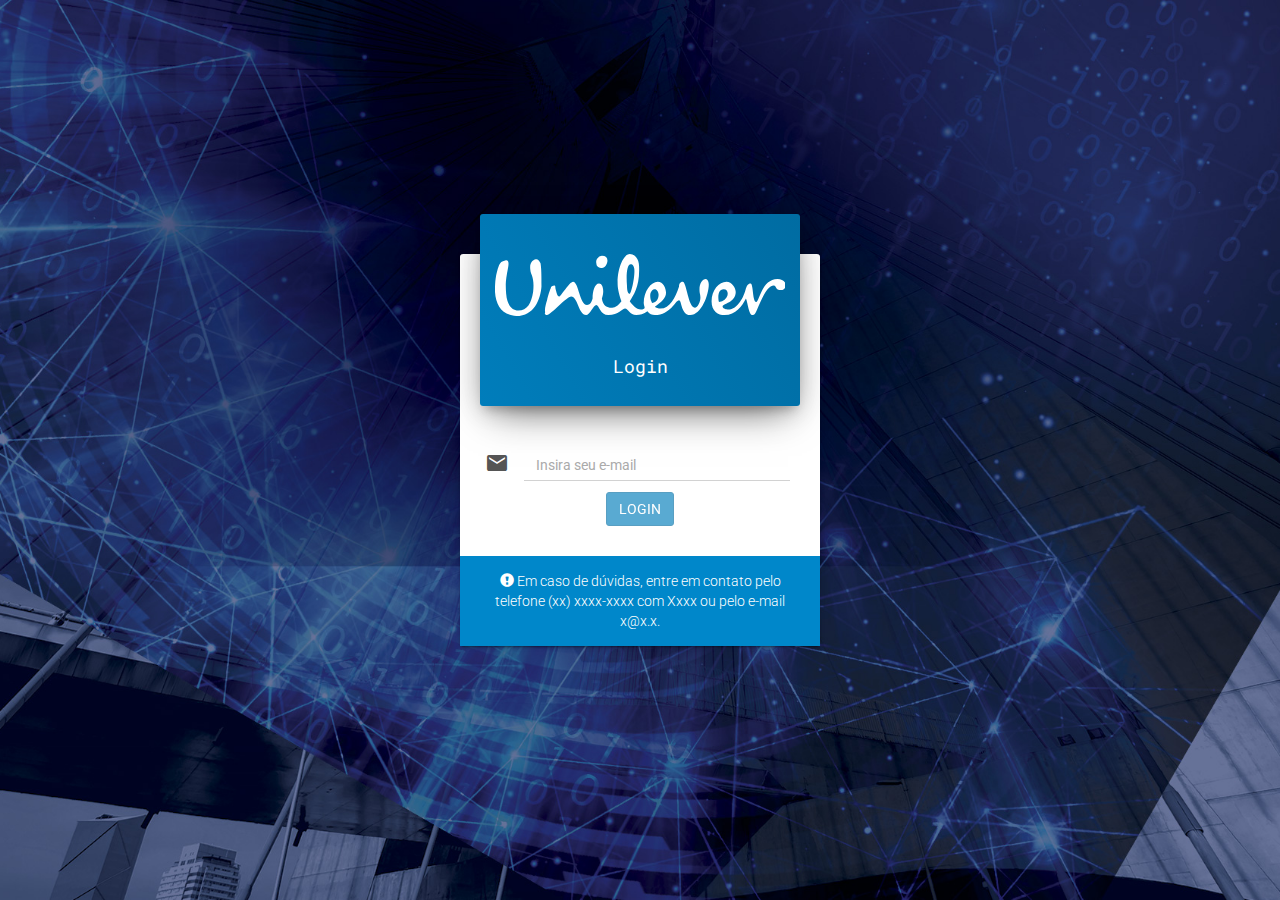
==== index.html @ e40b3cde "Upload" ====
<!doctype html> <html ng-app="marcelinhaApp"> <head> <meta charset="utf-8"> <title ng-bind="appTitle"></title> <meta name="description" content=""> <meta name="viewport" content="width=device-width,initial-scale=1,shrink-to-fit=no"> <link rel="apple-touch-icon" sizes="180x180" href="/apple-touch-icon.png"> <link rel="icon" type="image/png" sizes="32x32" href="/favicon-32x32.png"> <link rel="icon" type="image/png" sizes="16x16" href="/favicon-16x16.png"> <link rel="manifest" href="/site.webmanifest"> <link rel="mask-icon" href="/safari-pinned-tab.svg" color="#5bbad5"> <meta name="msapplication-TileColor" content="#ffc40d"> <meta name="theme-color" content="#ffffff"> <link rel="stylesheet" href="styles/vendor.151a0907.css"> <link rel="stylesheet" href="styles/main.f971f18b.css"> </head> <body> <!--[if lte IE 8]>
      <p class="browsehappy">You are using an <strong>outdated</strong> browser. Please <a href="http://browsehappy.com/">upgrade your browser</a> to improve your experience.</p>
    <![endif]--> <ui-view></ui-view> <!-- Google Analytics: change UA-XXXXX-X to be your site's ID --> <script>!function (A, n, g, u, l, a, r) {
      A.GoogleAnalyticsObject = l, A[l] = A[l] || function () {
        (A[l].q = A[l].q || []).push(arguments)
      }, A[l].l = +new Date, a = n.createElement(g),
        r = n.getElementsByTagName(g)[0], a.src = u, r.parentNode.insertBefore(a, r)
    }(window, document, 'script', 'https://www.google-analytics.com/analytics.js', 'ga');

    ga('create', 'UA-XXXXX-X');
    ga('send', 'pageview');</script> <script src="scripts/vendor.8c50f8a7.js"></script> <script src="scripts/scripts.a638d2bc.js"></script> <!-- <script>
    if (location.hostname === "localhost" || location.hostname === "127.0.0.1") {
      alert('asdasd')
      document.write('<script src="https://' + (location.host || 'localhost').split(':')[0] + ':9000/livereload.js"></' + 'script>')
    }
  
  </script> --> </body> </html>
---- styles/vendor.151a0907.css ----
.sk-double-bounce,.sk-rotating-plane{width:40px;height:40px;margin:40px auto}@font-face{font-family:'Glyphicons Halflings';src:url(../fonts/glyphicons-halflings-regular.eot);src:url(../fonts/glyphicons-halflings-regular.eot?#iefix) format('embedded-opentype'),url(../fonts/glyphicons-halflings-regular.woff2) format('woff2'),url(../fonts/glyphicons-halflings-regular.woff) format('woff'),url(../fonts/glyphicons-halflings-regular.ttf) format('truetype'),url(../fonts/glyphicons-halflings-regular.svg#glyphicons_halflingsregular) format('svg')}.glyphicon{position:relative;top:1px;display:inline-block;font-family:'Glyphicons Halflings';font-style:normal;font-weight:400;line-height:1;-webkit-font-smoothing:antialiased;-moz-osx-font-smoothing:grayscale}.glyphicon-asterisk:before{content:"\002a"}.glyphicon-plus:before{content:"\002b"}.glyphicon-eur:before,.glyphicon-euro:before{content:"\20ac"}.glyphicon-minus:before{content:"\2212"}.glyphicon-cloud:before{content:"\2601"}.glyphicon-envelope:before{content:"\2709"}.glyphicon-pencil:before{content:"\270f"}.glyphicon-glass:before{content:"\e001"}.glyphicon-music:before{content:"\e002"}.glyphicon-search:before{content:"\e003"}.glyphicon-heart:before{content:"\e005"}.glyphicon-star:before{content:"\e006"}.glyphicon-star-empty:before{content:"\e007"}.glyphicon-user:before{content:"\e008"}.glyphicon-film:before{content:"\e009"}.glyphicon-th-large:before{content:"\e010"}.glyphicon-th:before{content:"\e011"}.glyphicon-th-list:before{content:"\e012"}.glyphicon-ok:before{content:"\e013"}.glyphicon-remove:before{content:"\e014"}.glyphicon-zoom-in:before{content:"\e015"}.glyphicon-zoom-out:before{content:"\e016"}.glyphicon-off:before{content:"\e017"}.glyphicon-signal:before{content:"\e018"}.glyphicon-cog:before{content:"\e019"}.glyphicon-trash:before{content:"\e020"}.glyphicon-home:before{content:"\e021"}.glyphicon-file:before{content:"\e022"}.glyphicon-time:before{content:"\e023"}.glyphicon-road:before{content:"\e024"}.glyphicon-download-alt:before{content:"\e025"}.glyphicon-download:before{content:"\e026"}.glyphicon-upload:before{content:"\e027"}.glyphicon-inbox:before{content:"\e028"}.glyphicon-play-circle:before{content:"\e029"}.glyphicon-repeat:before{content:"\e030"}.glyphicon-refresh:before{content:"\e031"}.glyphicon-list-alt:before{content:"\e032"}.glyphicon-lock:before{content:"\e033"}.glyphicon-flag:before{content:"\e034"}.glyphicon-headphones:before{content:"\e035"}.glyphicon-volume-off:before{content:"\e036"}.glyphicon-volume-down:before{content:"\e037"}.glyphicon-volume-up:before{content:"\e038"}.glyphicon-qrcode:before{content:"\e039"}.glyphicon-barcode:before{content:"\e040"}.glyphicon-tag:before{content:"\e041"}.glyphicon-tags:before{content:"\e042"}.glyphicon-book:before{content:"\e043"}.glyphicon-bookmark:before{content:"\e044"}.glyphicon-print:before{content:"\e045"}.glyphicon-camera:before{content:"\e046"}.glyphicon-font:before{content:"\e047"}.glyphicon-bold:before{content:"\e048"}.glyphicon-italic:before{content:"\e049"}.glyphicon-text-height:before{content:"\e050"}.glyphicon-text-width:before{content:"\e051"}.glyphicon-align-left:before{content:"\e052"}.glyphicon-align-center:before{content:"\e053"}.glyphicon-align-right:before{content:"\e054"}.glyphicon-align-justify:before{content:"\e055"}.glyphicon-list:before{content:"\e056"}.glyphicon-indent-left:before{content:"\e057"}.glyphicon-indent-right:before{content:"\e058"}.glyphicon-facetime-video:before{content:"\e059"}.glyphicon-picture:before{content:"\e060"}.glyphicon-map-marker:before{content:"\e062"}.glyphicon-adjust:before{content:"\e063"}.glyphicon-tint:before{content:"\e064"}.glyphicon-edit:before{content:"\e065"}.glyphicon-share:before{content:"\e066"}.glyphicon-check:before{content:"\e067"}.glyphicon-move:before{content:"\e068"}.glyphicon-step-backward:before{content:"\e069"}.glyphicon-fast-backward:before{content:"\e070"}.glyphicon-backward:before{content:"\e071"}.glyphicon-play:before{content:"\e072"}.glyphicon-pause:before{content:"\e073"}.glyphicon-stop:before{content:"\e074"}.glyphicon-forward:before{content:"\e075"}.glyphicon-fast-forward:before{content:"\e076"}.glyphicon-step-forward:before{content:"\e077"}.glyphicon-eject:before{content:"\e078"}.glyphicon-chevron-left:before{content:"\e079"}.glyphicon-chevron-right:before{content:"\e080"}.glyphicon-plus-sign:before{content:"\e081"}.glyphicon-minus-sign:before{content:"\e082"}.glyphicon-remove-sign:before{content:"\e083"}.glyphicon-ok-sign:before{content:"\e084"}.glyphicon-question-sign:before{content:"\e085"}.glyphicon-info-sign:before{content:"\e086"}.glyphicon-screenshot:before{content:"\e087"}.glyphicon-remove-circle:before{content:"\e088"}.glyphicon-ok-circle:before{content:"\e089"}.glyphicon-ban-circle:before{content:"\e090"}.glyphicon-arrow-left:before{content:"\e091"}.glyphicon-arrow-right:before{content:"\e092"}.glyphicon-arrow-up:before{content:"\e093"}.glyphicon-arrow-down:before{content:"\e094"}.glyphicon-share-alt:before{content:"\e095"}.glyphicon-resize-full:before{content:"\e096"}.glyphicon-resize-small:before{content:"\e097"}.glyphicon-exclamation-sign:before{content:"\e101"}.glyphicon-gift:before{content:"\e102"}.glyphicon-leaf:before{content:"\e103"}.glyphicon-fire:before{content:"\e104"}.glyphicon-eye-open:before{content:"\e105"}.glyphicon-eye-close:before{content:"\e106"}.glyphicon-warning-sign:before{content:"\e107"}.glyphicon-plane:before{content:"\e108"}.glyphicon-calendar:before{content:"\e109"}.glyphicon-random:before{content:"\e110"}.glyphicon-comment:before{content:"\e111"}.glyphicon-magnet:before{content:"\e112"}.glyphicon-chevron-up:before{content:"\e113"}.glyphicon-chevron-down:before{content:"\e114"}.glyphicon-retweet:before{content:"\e115"}.glyphicon-shopping-cart:before{content:"\e116"}.glyphicon-folder-close:before{content:"\e117"}.glyphicon-folder-open:before{content:"\e118"}.glyphicon-resize-vertical:before{content:"\e119"}.glyphicon-resize-horizontal:before{content:"\e120"}.glyphicon-hdd:before{content:"\e121"}.glyphicon-bullhorn:before{content:"\e122"}.glyphicon-bell:before{content:"\e123"}.glyphicon-certificate:before{content:"\e124"}.glyphicon-thumbs-up:before{content:"\e125"}.glyphicon-thumbs-down:before{content:"\e126"}.glyphicon-hand-right:before{content:"\e127"}.glyphicon-hand-left:before{content:"\e128"}.glyphicon-hand-up:before{content:"\e129"}.glyphicon-hand-down:before{content:"\e130"}.glyphicon-circle-arrow-right:before{content:"\e131"}.glyphicon-circle-arrow-left:before{content:"\e132"}.glyphicon-circle-arrow-up:before{content:"\e133"}.glyphicon-circle-arrow-down:before{content:"\e134"}.glyphicon-globe:before{content:"\e135"}.glyphicon-wrench:before{content:"\e136"}.glyphicon-tasks:before{content:"\e137"}.glyphicon-filter:before{content:"\e138"}.glyphicon-briefcase:before{content:"\e139"}.glyphicon-fullscreen:before{content:"\e140"}.glyphicon-dashboard:before{content:"\e141"}.glyphicon-paperclip:before{content:"\e142"}.glyphicon-heart-empty:before{content:"\e143"}.glyphicon-link:before{content:"\e144"}.glyphicon-phone:before{content:"\e145"}.glyphicon-pushpin:before{content:"\e146"}.glyphicon-usd:before{content:"\e148"}.glyphicon-gbp:before{content:"\e149"}.glyphicon-sort:before{content:"\e150"}.glyphicon-sort-by-alphabet:before{content:"\e151"}.glyphicon-sort-by-alphabet-alt:before{content:"\e152"}.glyphicon-sort-by-order:before{content:"\e153"}.glyphicon-sort-by-order-alt:before{content:"\e154"}.glyphicon-sort-by-attributes:before{content:"\e155"}.glyphicon-sort-by-attributes-alt:before{content:"\e156"}.glyphicon-unchecked:before{content:"\e157"}.glyphicon-expand:before{content:"\e158"}.glyphicon-collapse-down:before{content:"\e159"}.glyphicon-collapse-up:before{content:"\e160"}.glyphicon-log-in:before{content:"\e161"}.glyphicon-flash:before{content:"\e162"}.glyphicon-log-out:before{content:"\e163"}.glyphicon-new-window:before{content:"\e164"}.glyphicon-record:before{content:"\e165"}.glyphicon-save:before{content:"\e166"}.glyphicon-open:before{content:"\e167"}.glyphicon-saved:before{content:"\e168"}.glyphicon-import:before{content:"\e169"}.glyphicon-export:before{content:"\e170"}.glyphicon-send:before{content:"\e171"}.glyphicon-floppy-disk:before{content:"\e172"}.glyphicon-floppy-saved:before{content:"\e173"}.glyphicon-floppy-remove:before{content:"\e174"}.glyphicon-floppy-save:before{content:"\e175"}.glyphicon-floppy-open:before{content:"\e176"}.glyphicon-credit-card:before{content:"\e177"}.glyphicon-transfer:before{content:"\e178"}.glyphicon-cutlery:before{content:"\e179"}.glyphicon-header:before{content:"\e180"}.glyphicon-compressed:before{content:"\e181"}.glyphicon-earphone:before{content:"\e182"}.glyphicon-phone-alt:before{content:"\e183"}.glyphicon-tower:before{content:"\e184"}.glyphicon-stats:before{content:"\e185"}.glyphicon-sd-video:before{content:"\e186"}.glyphicon-hd-video:before{content:"\e187"}.glyphicon-subtitles:before{content:"\e188"}.glyphicon-sound-stereo:before{content:"\e189"}.glyphicon-sound-dolby:before{content:"\e190"}.glyphicon-sound-5-1:before{content:"\e191"}.glyphicon-sound-6-1:before{content:"\e192"}.glyphicon-sound-7-1:before{content:"\e193"}.glyphicon-copyright-mark:before{content:"\e194"}.glyphicon-registration-mark:before{content:"\e195"}.glyphicon-cloud-download:before{content:"\e197"}.glyphicon-cloud-upload:before{content:"\e198"}.glyphicon-tree-conifer:before{content:"\e199"}.glyphicon-tree-deciduous:before{content:"\e200"}.glyphicon-cd:before{content:"\e201"}.glyphicon-save-file:before{content:"\e202"}.glyphicon-open-file:before{content:"\e203"}.glyphicon-level-up:before{content:"\e204"}.glyphicon-copy:before{content:"\e205"}.glyphicon-paste:before{content:"\e206"}.glyphicon-alert:before{content:"\e209"}.glyphicon-equalizer:before{content:"\e210"}.glyphicon-king:before{content:"\e211"}.glyphicon-queen:before{content:"\e212"}.glyphicon-pawn:before{content:"\e213"}.glyphicon-bishop:before{content:"\e214"}.glyphicon-knight:before{content:"\e215"}.glyphicon-baby-formula:before{content:"\e216"}.glyphicon-tent:before{content:"\26fa"}.glyphicon-blackboard:before{content:"\e218"}.glyphicon-bed:before{content:"\e219"}.glyphicon-apple:before{content:"\f8ff"}.glyphicon-erase:before{content:"\e221"}.glyphicon-hourglass:before{content:"\231b"}.glyphicon-lamp:before{content:"\e223"}.glyphicon-duplicate:before{content:"\e224"}.glyphicon-piggy-bank:before{content:"\e225"}.glyphicon-scissors:before{content:"\e226"}.glyphicon-bitcoin:before,.glyphicon-btc:before,.glyphicon-xbt:before{content:"\e227"}.glyphicon-jpy:before,.glyphicon-yen:before{content:"\00a5"}.glyphicon-rub:before,.glyphicon-ruble:before{content:"\20bd"}.glyphicon-scale:before{content:"\e230"}.glyphicon-ice-lolly:before{content:"\e231"}.glyphicon-ice-lolly-tasted:before{content:"\e232"}.glyphicon-education:before{content:"\e233"}.glyphicon-option-horizontal:before{content:"\e234"}.glyphicon-option-vertical:before{content:"\e235"}.glyphicon-menu-hamburger:before{content:"\e236"}.glyphicon-modal-window:before{content:"\e237"}.glyphicon-oil:before{content:"\e238"}.glyphicon-grain:before{content:"\e239"}.glyphicon-sunglasses:before{content:"\e240"}.glyphicon-text-size:before{content:"\e241"}.glyphicon-text-color:before{content:"\e242"}.glyphicon-text-background:before{content:"\e243"}.glyphicon-object-align-top:before{content:"\e244"}.glyphicon-object-align-bottom:before{content:"\e245"}.glyphicon-object-align-horizontal:before{content:"\e246"}.glyphicon-object-align-left:before{content:"\e247"}.glyphicon-object-align-vertical:before{content:"\e248"}.glyphicon-object-align-right:before{content:"\e249"}.glyphicon-triangle-right:before{content:"\e250"}.glyphicon-triangle-left:before{content:"\e251"}.glyphicon-triangle-bottom:before{content:"\e252"}.glyphicon-triangle-top:before{content:"\e253"}.glyphicon-console:before{content:"\e254"}.glyphicon-superscript:before{content:"\e255"}.glyphicon-subscript:before{content:"\e256"}.glyphicon-menu-left:before{content:"\e257"}.glyphicon-menu-right:before{content:"\e258"}.glyphicon-menu-down:before{content:"\e259"}.glyphicon-menu-up:before{content:"\e260"}.sk-rotating-plane{background-color:#333;-webkit-animation:sk-rotatePlane 1.2s infinite ease-in-out;animation:sk-rotatePlane 1.2s infinite ease-in-out}@-webkit-keyframes sk-rotatePlane{0%{-webkit-transform:perspective(120px) rotateX(0) rotateY(0);transform:perspective(120px) rotateX(0) rotateY(0)}50%{-webkit-transform:perspective(120px) rotateX(-180.1deg) rotateY(0);transform:perspective(120px) rotateX(-180.1deg) rotateY(0)}100%{-webkit-transform:perspective(120px) rotateX(-180deg) rotateY(-179.9deg);transform:perspective(120px) rotateX(-180deg) rotateY(-179.9deg)}}@keyframes sk-rotatePlane{0%{-webkit-transform:perspective(120px) rotateX(0) rotateY(0);transform:perspective(120px) rotateX(0) rotateY(0)}50%{-webkit-transform:perspective(120px) rotateX(-180.1deg) rotateY(0);transform:perspective(120px) rotateX(-180.1deg) rotateY(0)}100%{-webkit-transform:perspective(120px) rotateX(-180deg) rotateY(-179.9deg);transform:perspective(120px) rotateX(-180deg) rotateY(-179.9deg)}}.sk-double-bounce{position:relative}.sk-double-bounce .sk-child{width:100%;height:100%;border-radius:50%;background-color:#333;opacity:.6;position:absolute;top:0;left:0;-webkit-animation:sk-doubleBounce 2s infinite ease-in-out;animation:sk-doubleBounce 2s infinite ease-in-out}.sk-chasing-dots .sk-child,.sk-spinner-pulse,.sk-three-bounce .sk-child{background-color:#333;border-radius:100%}.sk-double-bounce .sk-double-bounce2{-webkit-animation-delay:-1s;animation-delay:-1s}@-webkit-keyframes sk-doubleBounce{0%,100%{-webkit-transform:scale(0);transform:scale(0)}50%{-webkit-transform:scale(1);transform:scale(1)}}@keyframes sk-doubleBounce{0%,100%{-webkit-transform:scale(0);transform:scale(0)}50%{-webkit-transform:scale(1);transform:scale(1)}}.sk-wave{margin:40px auto;width:50px;height:40px;text-align:center;font-size:10px}.sk-wave .sk-rect{background-color:#333;height:100%;width:6px;display:inline-block;-webkit-animation:sk-waveStretchDelay 1.2s infinite ease-in-out;animation:sk-waveStretchDelay 1.2s infinite ease-in-out}.sk-wave .sk-rect1{-webkit-animation-delay:-1.2s;animation-delay:-1.2s}.sk-wave .sk-rect2{-webkit-animation-delay:-1.1s;animation-delay:-1.1s}.sk-wave .sk-rect3{-webkit-animation-delay:-1s;animation-delay:-1s}.sk-wave .sk-rect4{-webkit-animation-delay:-.9s;animation-delay:-.9s}.sk-wave .sk-rect5{-webkit-animation-delay:-.8s;animation-delay:-.8s}@-webkit-keyframes sk-waveStretchDelay{0%,100%,40%{-webkit-transform:scaleY(.4);transform:scaleY(.4)}20%{-webkit-transform:scaleY(1);transform:scaleY(1)}}@keyframes sk-waveStretchDelay{0%,100%,40%{-webkit-transform:scaleY(.4);transform:scaleY(.4)}20%{-webkit-transform:scaleY(1);transform:scaleY(1)}}.sk-wandering-cubes{margin:40px auto;width:40px;height:40px;position:relative}.sk-wandering-cubes .sk-cube{background-color:#333;width:10px;height:10px;position:absolute;top:0;left:0;-webkit-animation:sk-wanderingCube 1.8s ease-in-out -1.8s infinite both;animation:sk-wanderingCube 1.8s ease-in-out -1.8s infinite both}.sk-chasing-dots,.sk-spinner-pulse{width:40px;height:40px;margin:40px auto}.sk-wandering-cubes .sk-cube2{-webkit-animation-delay:-.9s;animation-delay:-.9s}@-webkit-keyframes sk-wanderingCube{0%{-webkit-transform:rotate(0);transform:rotate(0)}25%{-webkit-transform:translateX(30px) rotate(-90deg) scale(.5);transform:translateX(30px) rotate(-90deg) scale(.5)}50%{-webkit-transform:translateX(30px) translateY(30px) rotate(-179deg);transform:translateX(30px) translateY(30px) rotate(-179deg)}50.1%{-webkit-transform:translateX(30px) translateY(30px) rotate(-180deg);transform:translateX(30px) translateY(30px) rotate(-180deg)}75%{-webkit-transform:translateX(0) translateY(30px) rotate(-270deg) scale(.5);transform:translateX(0) translateY(30px) rotate(-270deg) scale(.5)}100%{-webkit-transform:rotate(-360deg);transform:rotate(-360deg)}}@keyframes sk-wanderingCube{0%{-webkit-transform:rotate(0);transform:rotate(0)}25%{-webkit-transform:translateX(30px) rotate(-90deg) scale(.5);transform:translateX(30px) rotate(-90deg) scale(.5)}50%{-webkit-transform:translateX(30px) translateY(30px) rotate(-179deg);transform:translateX(30px) translateY(30px) rotate(-179deg)}50.1%{-webkit-transform:translateX(30px) translateY(30px) rotate(-180deg);transform:translateX(30px) translateY(30px) rotate(-180deg)}75%{-webkit-transform:translateX(0) translateY(30px) rotate(-270deg) scale(.5);transform:translateX(0) translateY(30px) rotate(-270deg) scale(.5)}100%{-webkit-transform:rotate(-360deg);transform:rotate(-360deg)}}.sk-spinner-pulse{-webkit-animation:sk-pulseScaleOut 1s infinite ease-in-out;animation:sk-pulseScaleOut 1s infinite ease-in-out}@-webkit-keyframes sk-pulseScaleOut{0%{-webkit-transform:scale(0);transform:scale(0)}100%{-webkit-transform:scale(1);transform:scale(1);opacity:0}}@keyframes sk-pulseScaleOut{0%{-webkit-transform:scale(0);transform:scale(0)}100%{-webkit-transform:scale(1);transform:scale(1);opacity:0}}.sk-chasing-dots{position:relative;text-align:center;-webkit-animation:sk-chasingDotsRotate 2s infinite linear;animation:sk-chasingDotsRotate 2s infinite linear}.sk-chasing-dots .sk-child{width:60%;height:60%;display:inline-block;position:absolute;top:0;-webkit-animation:sk-chasingDotsBounce 2s infinite ease-in-out;animation:sk-chasingDotsBounce 2s infinite ease-in-out}.sk-chasing-dots .sk-dot2{top:auto;bottom:0;-webkit-animation-delay:-1s;animation-delay:-1s}@-webkit-keyframes sk-chasingDotsRotate{100%{-webkit-transform:rotate(360deg);transform:rotate(360deg)}}@keyframes sk-chasingDotsRotate{100%{-webkit-transform:rotate(360deg);transform:rotate(360deg)}}@-webkit-keyframes sk-chasingDotsBounce{0%,100%{-webkit-transform:scale(0);transform:scale(0)}50%{-webkit-transform:scale(1);transform:scale(1)}}@keyframes sk-chasingDotsBounce{0%,100%{-webkit-transform:scale(0);transform:scale(0)}50%{-webkit-transform:scale(1);transform:scale(1)}}.sk-three-bounce{margin:40px auto;width:80px;text-align:center}.sk-three-bounce .sk-child{width:20px;height:20px;display:inline-block;-webkit-animation:sk-three-bounce 1.4s ease-in-out 0s infinite both;animation:sk-three-bounce 1.4s ease-in-out 0s infinite both}.sk-circle .sk-child:before,.sk-fading-circle .sk-circle:before{display:block;border-radius:100%;content:'';background-color:#333}.sk-three-bounce .sk-bounce1{-webkit-animation-delay:-.32s;animation-delay:-.32s}.sk-three-bounce .sk-bounce2{-webkit-animation-delay:-.16s;animation-delay:-.16s}@-webkit-keyframes sk-three-bounce{0%,100%,80%{-webkit-transform:scale(0);transform:scale(0)}40%{-webkit-transform:scale(1);transform:scale(1)}}@keyframes sk-three-bounce{0%,100%,80%{-webkit-transform:scale(0);transform:scale(0)}40%{-webkit-transform:scale(1);transform:scale(1)}}.sk-circle{margin:40px auto;width:40px;height:40px;position:relative}.sk-circle .sk-child{width:100%;height:100%;position:absolute;left:0;top:0}.sk-circle .sk-child:before{margin:0 auto;width:15%;height:15%;-webkit-animation:sk-circleBounceDelay 1.2s infinite ease-in-out both;animation:sk-circleBounceDelay 1.2s infinite ease-in-out both}.sk-circle .sk-circle2{-webkit-transform:rotate(30deg);-ms-transform:rotate(30deg);transform:rotate(30deg)}.sk-circle .sk-circle3{-webkit-transform:rotate(60deg);-ms-transform:rotate(60deg);transform:rotate(60deg)}.sk-circle .sk-circle4{-webkit-transform:rotate(90deg);-ms-transform:rotate(90deg);transform:rotate(90deg)}.sk-circle .sk-circle5{-webkit-transform:rotate(120deg);-ms-transform:rotate(120deg);transform:rotate(120deg)}.sk-circle .sk-circle6{-webkit-transform:rotate(150deg);-ms-transform:rotate(150deg);transform:rotate(150deg)}.sk-circle .sk-circle7{-webkit-transform:rotate(180deg);-ms-transform:rotate(180deg);transform:rotate(180deg)}.sk-circle .sk-circle8{-webkit-transform:rotate(210deg);-ms-transform:rotate(210deg);transform:rotate(210deg)}.sk-circle .sk-circle9{-webkit-transform:rotate(240deg);-ms-transform:rotate(240deg);transform:rotate(240deg)}.sk-circle .sk-circle10{-webkit-transform:rotate(270deg);-ms-transform:rotate(270deg);transform:rotate(270deg)}.sk-circle .sk-circle11{-webkit-transform:rotate(300deg);-ms-transform:rotate(300deg);transform:rotate(300deg)}.sk-circle .sk-circle12{-webkit-transform:rotate(330deg);-ms-transform:rotate(330deg);transform:rotate(330deg)}.sk-circle .sk-circle2:before{-webkit-animation-delay:-1.1s;animation-delay:-1.1s}.sk-circle .sk-circle3:before{-webkit-animation-delay:-1s;animation-delay:-1s}.sk-circle .sk-circle4:before{-webkit-animation-delay:-.9s;animation-delay:-.9s}.sk-circle .sk-circle5:before{-webkit-animation-delay:-.8s;animation-delay:-.8s}.sk-circle .sk-circle6:before{-webkit-animation-delay:-.7s;animation-delay:-.7s}.sk-circle .sk-circle7:before{-webkit-animation-delay:-.6s;animation-delay:-.6s}.sk-circle .sk-circle8:before{-webkit-animation-delay:-.5s;animation-delay:-.5s}.sk-circle .sk-circle9:before{-webkit-animation-delay:-.4s;animation-delay:-.4s}.sk-circle .sk-circle10:before{-webkit-animation-delay:-.3s;animation-delay:-.3s}.sk-circle .sk-circle11:before{-webkit-animation-delay:-.2s;animation-delay:-.2s}.sk-circle .sk-circle12:before{-webkit-animation-delay:-.1s;animation-delay:-.1s}@-webkit-keyframes sk-circleBounceDelay{0%,100%,80%{-webkit-transform:scale(0);transform:scale(0)}40%{-webkit-transform:scale(1);transform:scale(1)}}@keyframes sk-circleBounceDelay{0%,100%,80%{-webkit-transform:scale(0);transform:scale(0)}40%{-webkit-transform:scale(1);transform:scale(1)}}.sk-cube-grid{width:40px;height:40px;margin:40px auto}.sk-cube-grid .sk-cube{width:33.33%;height:33.33%;background-color:#333;float:left;-webkit-animation:sk-cubeGridScaleDelay 1.3s infinite ease-in-out;animation:sk-cubeGridScaleDelay 1.3s infinite ease-in-out}.sk-cube-grid .sk-cube1{-webkit-animation-delay:.2s;animation-delay:.2s}.sk-cube-grid .sk-cube2{-webkit-animation-delay:.3s;animation-delay:.3s}.sk-cube-grid .sk-cube3{-webkit-animation-delay:.4s;animation-delay:.4s}.sk-cube-grid .sk-cube4{-webkit-animation-delay:.1s;animation-delay:.1s}.sk-cube-grid .sk-cube5{-webkit-animation-delay:.2s;animation-delay:.2s}.sk-cube-grid .sk-cube6{-webkit-animation-delay:.3s;animation-delay:.3s}.sk-cube-grid .sk-cube7{-webkit-animation-delay:0ms;animation-delay:0ms}.sk-cube-grid .sk-cube8{-webkit-animation-delay:.1s;animation-delay:.1s}.sk-cube-grid .sk-cube9{-webkit-animation-delay:.2s;animation-delay:.2s}@-webkit-keyframes sk-cubeGridScaleDelay{0%,100%,70%{-webkit-transform:scale3D(1,1,1);transform:scale3D(1,1,1)}35%{-webkit-transform:scale3D(0,0,1);transform:scale3D(0,0,1)}}@keyframes sk-cubeGridScaleDelay{0%,100%,70%{-webkit-transform:scale3D(1,1,1);transform:scale3D(1,1,1)}35%{-webkit-transform:scale3D(0,0,1);transform:scale3D(0,0,1)}}.sk-fading-circle{margin:40px auto;width:40px;height:40px;position:relative}.sk-fading-circle .sk-circle{width:100%;height:100%;position:absolute;left:0;top:0}.sk-fading-circle .sk-circle:before{margin:0 auto;width:15%;height:15%;-webkit-animation:sk-circleFadeDelay 1.2s infinite ease-in-out both;animation:sk-circleFadeDelay 1.2s infinite ease-in-out both}.sk-fading-circle .sk-circle2{-webkit-transform:rotate(30deg);-ms-transform:rotate(30deg);transform:rotate(30deg)}.sk-fading-circle .sk-circle3{-webkit-transform:rotate(60deg);-ms-transform:rotate(60deg);transform:rotate(60deg)}.sk-fading-circle .sk-circle4{-webkit-transform:rotate(90deg);-ms-transform:rotate(90deg);transform:rotate(90deg)}.sk-fading-circle .sk-circle5{-webkit-transform:rotate(120deg);-ms-transform:rotate(120deg);transform:rotate(120deg)}.sk-fading-circle .sk-circle6{-webkit-transform:rotate(150deg);-ms-transform:rotate(150deg);transform:rotate(150deg)}.sk-fading-circle .sk-circle7{-webkit-transform:rotate(180deg);-ms-transform:rotate(180deg);transform:rotate(180deg)}.sk-fading-circle .sk-circle8{-webkit-transform:rotate(210deg);-ms-transform:rotate(210deg);transform:rotate(210deg)}.sk-fading-circle .sk-circle9{-webkit-transform:rotate(240deg);-ms-transform:rotate(240deg);transform:rotate(240deg)}.sk-fading-circle .sk-circle10{-webkit-transform:rotate(270deg);-ms-transform:rotate(270deg);transform:rotate(270deg)}.sk-fading-circle .sk-circle11{-webkit-transform:rotate(300deg);-ms-transform:rotate(300deg);transform:rotate(300deg)}.sk-fading-circle .sk-circle12{-webkit-transform:rotate(330deg);-ms-transform:rotate(330deg);transform:rotate(330deg)}.sk-fading-circle .sk-circle2:before{-webkit-animation-delay:-1.1s;animation-delay:-1.1s}.sk-fading-circle .sk-circle3:before{-webkit-animation-delay:-1s;animation-delay:-1s}.sk-fading-circle .sk-circle4:before{-webkit-animation-delay:-.9s;animation-delay:-.9s}.sk-fading-circle .sk-circle5:before{-webkit-animation-delay:-.8s;animation-delay:-.8s}.sk-fading-circle .sk-circle6:before{-webkit-animation-delay:-.7s;animation-delay:-.7s}.sk-fading-circle .sk-circle7:before{-webkit-animation-delay:-.6s;animation-delay:-.6s}.sk-fading-circle .sk-circle8:before{-webkit-animation-delay:-.5s;animation-delay:-.5s}.sk-fading-circle .sk-circle9:before{-webkit-animation-delay:-.4s;animation-delay:-.4s}.sk-fading-circle .sk-circle10:before{-webkit-animation-delay:-.3s;animation-delay:-.3s}.sk-fading-circle .sk-circle11:before{-webkit-animation-delay:-.2s;animation-delay:-.2s}.sk-fading-circle .sk-circle12:before{-webkit-animation-delay:-.1s;animation-delay:-.1s}@-webkit-keyframes sk-circleFadeDelay{0%,100%,39%{opacity:0}40%{opacity:1}}@keyframes sk-circleFadeDelay{0%,100%,39%{opacity:0}40%{opacity:1}}.sk-folding-cube{margin:40px auto;width:40px;height:40px;position:relative;-webkit-transform:rotateZ(45deg);transform:rotateZ(45deg)}.sk-folding-cube .sk-cube{float:left;width:50%;height:50%;position:relative;-webkit-transform:scale(1.1);-ms-transform:scale(1.1);transform:scale(1.1)}.sk-folding-cube .sk-cube:before{content:'';position:absolute;top:0;left:0;width:100%;height:100%;background-color:#333;-webkit-animation:sk-foldCubeAngle 2.4s infinite linear both;animation:sk-foldCubeAngle 2.4s infinite linear both;-webkit-transform-origin:100% 100%;-ms-transform-origin:100% 100%;transform-origin:100% 100%}.sk-folding-cube .sk-cube2{-webkit-transform:scale(1.1) rotateZ(90deg);transform:scale(1.1) rotateZ(90deg)}.sk-folding-cube .sk-cube3{-webkit-transform:scale(1.1) rotateZ(180deg);transform:scale(1.1) rotateZ(180deg)}.sk-folding-cube .sk-cube4{-webkit-transform:scale(1.1) rotateZ(270deg);transform:scale(1.1) rotateZ(270deg)}.sk-folding-cube .sk-cube2:before{-webkit-animation-delay:.3s;animation-delay:.3s}.sk-folding-cube .sk-cube3:before{-webkit-animation-delay:.6s;animation-delay:.6s}.sk-folding-cube .sk-cube4:before{-webkit-animation-delay:.9s;animation-delay:.9s}@-webkit-keyframes sk-foldCubeAngle{0%,10%{-webkit-transform:perspective(140px) rotateX(-180deg);transform:perspective(140px) rotateX(-180deg);opacity:0}25%,75%{-webkit-transform:perspective(140px) rotateX(0);transform:perspective(140px) rotateX(0);opacity:1}100%,90%{-webkit-transform:perspective(140px) rotateY(180deg);transform:perspective(140px) rotateY(180deg);opacity:0}}@keyframes sk-foldCubeAngle{0%,10%{-webkit-transform:perspective(140px) rotateX(-180deg);transform:perspective(140px) rotateX(-180deg);opacity:0}25%,75%{-webkit-transform:perspective(140px) rotateX(0);transform:perspective(140px) rotateX(0);opacity:1}100%,90%{-webkit-transform:perspective(140px) rotateY(180deg);transform:perspective(140px) rotateY(180deg);opacity:0}}/*! lightslider - v1.1.3 - 2015-04-14
* https://github.com/sachinchoolur/lightslider
* Copyright (c) 2015 Sachin N; Licensed MIT */.lSSlideWrapper,.lSSlideWrapper .lSFade{position:relative}.lSSlideWrapper .lSSlide,.lSSlideWrapper.usingCss .lSFade>*{-webkit-transition-timing-function:inherit!important;transition-timing-function:inherit!important;-webkit-transition-duration:inherit!important;transition-duration:inherit!important}.lSSlideOuter,.lSSlideOuter .lSPager.lSGallery{-khtml-user-select:none;-moz-user-select:none;-ms-user-select:none;-webkit-touch-callout:none;-webkit-user-select:none;user-select:none;overflow:hidden}.lSSlideOuter .lSPager.lSGallery:after,.lSSlideWrapper>.lightSlider:after{clear:both}.lightSlider:after,.lightSlider:before{content:" ";display:table}.lightSlider{overflow:hidden;margin:0}.lSSlideWrapper{max-width:100%;overflow:hidden}.lSSlideWrapper .lSSlide{-webkit-transform:translate(0,0);-ms-transform:translate(0,0);transform:translate(0,0);-webkit-transition:all 1s;-webkit-transition-property:-webkit-transform,height;-moz-transition-property:-moz-transform,height;transition-property:transform,height}.lSSlideWrapper .lSFade>*{position:absolute!important;top:0;left:0;z-index:9;margin-right:0;width:100%}.lSSlideWrapper.usingCss .lSFade>*{opacity:0;-webkit-transition-delay:0s;transition-delay:0s;-webkit-transition-property:opacity;transition-property:opacity}.lSSlideWrapper .lSFade>.active{z-index:10}.lSSlideWrapper.usingCss .lSFade>.active{opacity:1}.lSSlideOuter .lSPager.lSpg{margin:10px 0 0;padding:0;text-align:center}.lSSlideOuter .lSPager.lSpg>li{cursor:pointer;display:inline-block;padding:0 5px}.lSSlideOuter .lSPager.lSpg>li a{background-color:#222;border-radius:30px;display:inline-block;height:8px;overflow:hidden;text-indent:-999em;width:8px;position:relative;z-index:99;-webkit-transition:all .5s linear 0s;transition:all .5s linear 0s}.lSSlideOuter .lSPager.lSpg>li.active a,.lSSlideOuter .lSPager.lSpg>li:hover a{background-color:#428bca}.lSSlideOuter .media{opacity:.8}.lSSlideOuter .media.active{opacity:1}.lSSlideOuter .lSPager.lSGallery{list-style:none;padding-left:0;margin:0;transform:translate3d(0,0,0);-moz-transform:translate3d(0,0,0);-ms-transform:translate3d(0,0,0);-webkit-transform:translate3d(0,0,0);-o-transform:translate3d(0,0,0);-webkit-transition-property:-webkit-transform;-moz-transition-property:-moz-transform}.lSSlideOuter .lSPager.lSGallery li{overflow:hidden;-webkit-transition:border-radius .12s linear 0s .35s linear 0s;transition:border-radius .12s linear 0s .35s linear 0s}.lSSlideOuter .lSPager.lSGallery li.active,.lSSlideOuter .lSPager.lSGallery li:hover{border-radius:5px}.lSSlideOuter .lSPager.lSGallery img{display:block;height:auto;max-width:100%}.lSSlideOuter .lSPager.lSGallery:after,.lSSlideOuter .lSPager.lSGallery:before{content:" ";display:table}.lSAction>a{width:32px;display:block;top:50%;height:32px;background-image:url(../img/controls.png);cursor:pointer;position:absolute;z-index:99;margin-top:-16px;opacity:.5;-webkit-transition:opacity .35s linear 0s;transition:opacity .35s linear 0s}.lSAction>a:hover{opacity:1}.lSAction>.lSPrev{background-position:0 0;left:10px}.lSAction>.lSNext{background-position:-32px 0;right:10px}.lSAction>a.disabled{pointer-events:none}.cS-hidden{height:1px;opacity:0;filter:alpha(opacity=0);overflow:hidden}.lSSlideOuter.vertical{position:relative}.lSSlideOuter.vertical.noPager{padding-right:0!important}.lSSlideOuter.vertical .lSGallery{position:absolute!important;right:0;top:0}.lSSlideOuter.vertical .lightSlider>*{width:100%!important;max-width:none!important}.lSSlideOuter.vertical .lSAction>a{left:50%;margin-left:-14px;margin-top:0}.lSSlideOuter.vertical .lSAction>.lSNext{background-position:31px -31px;bottom:10px;top:auto}.lSSlideOuter.vertical .lSAction>.lSPrev{background-position:0 -31px;bottom:auto;top:10px}.lSSlideOuter.lSrtl{direction:rtl}.lSSlideOuter .lSPager,.lSSlideOuter .lightSlider{padding-left:0;list-style:none}.lSSlideOuter.lSrtl .lSPager,.lSSlideOuter.lSrtl .lightSlider{padding-right:0}.lSSlideOuter .lSGallery li,.lSSlideOuter .lightSlider>*{float:left}.lSSlideOuter.lSrtl .lSGallery li,.lSSlideOuter.lSrtl .lightSlider>*{float:right!important}@-webkit-keyframes rightEnd{0%,100%{left:0}50%{left:-15px}}@keyframes rightEnd{0%,100%{left:0}50%{left:-15px}}@-webkit-keyframes topEnd{0%,100%{top:0}50%{top:-15px}}@keyframes topEnd{0%,100%{top:0}50%{top:-15px}}@-webkit-keyframes leftEnd{0%,100%{left:0}50%{left:15px}}@keyframes leftEnd{0%,100%{left:0}50%{left:15px}}@-webkit-keyframes bottomEnd{0%,100%{bottom:0}50%{bottom:-15px}}@keyframes bottomEnd{0%,100%{bottom:0}50%{bottom:-15px}}.lSSlideOuter .rightEnd{-webkit-animation:rightEnd .3s;animation:rightEnd .3s;position:relative}.lSSlideOuter .leftEnd{-webkit-animation:leftEnd .3s;animation:leftEnd .3s;position:relative}.lSSlideOuter.vertical .rightEnd{-webkit-animation:topEnd .3s;animation:topEnd .3s;position:relative}.lSSlideOuter.vertical .leftEnd{-webkit-animation:bottomEnd .3s;animation:bottomEnd .3s;position:relative}.lSSlideOuter.lSrtl .rightEnd{-webkit-animation:leftEnd .3s;animation:leftEnd .3s;position:relative}.lSSlideOuter.lSrtl .leftEnd{-webkit-animation:rightEnd .3s;animation:rightEnd .3s;position:relative}.lightSlider.lsGrab>*{cursor:-webkit-grab;cursor:-moz-grab;cursor:-o-grab;cursor:-ms-grab;cursor:grab}.lightSlider.lsGrabbing>*{cursor:move;cursor:-webkit-grabbing;cursor:-moz-grabbing;cursor:-o-grabbing;cursor:-ms-grabbing;cursor:grabbing}
---- styles/main.f971f18b.css ----
@charset "UTF-8";@import url(https://fonts.googleapis.com/css?family=Cabin|Material+Icons);/*! =========================================================
 *
 * Material Kit Free - V1.1.0
 *
 * =========================================================
 *
 *
 *                       _oo0oo_
 *                      o8888888o
 *                      88" . "88
 *                      (| -_- |)
 *                      0\  =  /0
 *                    ___/`---'\___
 *                  .' \|     |// '.
 *                 / \|||  :  |||// \
 *                / _||||| -:- |||||- \
 *               |   | \\  -  /// |   |
 *               | \_|  ''\---/''  |_/ |
 *               \  .-\__  '-'  ___/-. /
 *             ___'. .'  /--.--\  `. .'___
 *          ."" '<  `.___\_<|>_/___.' >' "".
 *         | | :  `- \`.;`\ _ /`;.`/ - ` : | |
 *         \  \ `_.   \_ __\ /__ _/   .-` /  /
 *     =====`-.____`.___ \_____/___.-`___.-'=====
 *                       `=---='
 *
 *     ~~~~~~~~~~~~~~~~~~~~~~~~~~~~~~~~~~~~~~~~~~~
 *
 *               Buddha Bless:  "No Bugs"
 *
 * ========================================================= */@import url(https://fonts.googleapis.com/css?family=Roboto+Mono);@import url(https://fonts.googleapis.com/css?family=Roboto);footer ul li a,footer ul li a:hover{text-decoration:none}.btn:active,.btn:active:focus,.btn:focus,.navbar .navbar-nav>li>a.btn:active,.navbar .navbar-nav>li>a.btn:active:focus,.navbar .navbar-nav>li>a.btn:focus,:focus{outline:0}.btn .material-icons,.checkbox .checkbox-material,.togglebutton,a .material-icons,a:focus .material-icons,a:hover .material-icons,img{vertical-align:middle}.fa,.glyphicon{-moz-osx-font-smoothing:grayscale}.navbar-fixed-bottom .navbar-collapse,.navbar-fixed-top .navbar-collapse,.pre-scrollable{max-height:340px}body.inverse{background:#333}body.inverse,body.inverse .form-control{color:#fff}body.inverse .card,body.inverse .card .form-control,body.inverse .modal,body.inverse .modal .form-control,body.inverse .panel-default,body.inverse .panel-default .form-control{background-color:initial;color:initial}.life-of-material-kit{background:#FFF}.h1,.h2,.h3,.h4,body,h1,h2,h3,h4,h5,h6{font-family:Roboto,Helvetica,Arial,sans-serif;font-weight:300;line-height:1.5em}.animation-transition-general,.carousel .carousel-indicators li{transition:all .3s linear}.animation-transition-slow{transition:all 370ms linear}.animation-transition-fast,.navbar{transition:all 150ms ease 0s}.form-horizontal label{text-align:right}.form-horizontal label.control-label{margin:0}.btn,.navbar .navbar-nav>li>a.btn{border:none;border-radius:3px;position:relative;padding:12px 30px;margin:10px 1px;font-size:12px;font-weight:400;text-transform:uppercase;letter-spacing:0;will-change:box-shadow,transform;transition:box-shadow .2s cubic-bezier(.4,0,1,1),background-color .2s cubic-bezier(.4,0,.2,1)}.btn::-moz-focus-inner,.navbar .navbar-nav>li>a.btn::-moz-focus-inner{border:0}.btn,.btn.btn-default,.navbar .navbar-nav>li>a.btn,.navbar .navbar-nav>li>a.btn.btn-default{box-shadow:0 2px 2px 0 rgba(153,153,153,.14),0 3px 1px -2px rgba(153,153,153,.2),0 1px 5px 0 rgba(153,153,153,.12)}.btn,.btn.active,.btn.active:focus,.btn.active:hover,.btn.btn-default,.btn.btn-default.active,.btn.btn-default.active:focus,.btn.btn-default.active:hover,.btn.btn-default:active,.btn.btn-default:active:focus,.btn.btn-default:active:hover,.btn.btn-default:focus,.btn.btn-default:hover,.btn:active,.btn:active:focus,.btn:active:hover,.btn:focus,.btn:hover,.navbar .navbar-nav>li>a.btn,.navbar .navbar-nav>li>a.btn.active,.navbar .navbar-nav>li>a.btn.active:focus,.navbar .navbar-nav>li>a.btn.active:hover,.navbar .navbar-nav>li>a.btn.btn-default,.navbar .navbar-nav>li>a.btn.btn-default.active,.navbar .navbar-nav>li>a.btn.btn-default.active:focus,.navbar .navbar-nav>li>a.btn.btn-default.active:hover,.navbar .navbar-nav>li>a.btn.btn-default:active,.navbar .navbar-nav>li>a.btn.btn-default:active:focus,.navbar .navbar-nav>li>a.btn.btn-default:active:hover,.navbar .navbar-nav>li>a.btn.btn-default:focus,.navbar .navbar-nav>li>a.btn.btn-default:hover,.navbar .navbar-nav>li>a.btn:active,.navbar .navbar-nav>li>a.btn:active:focus,.navbar .navbar-nav>li>a.btn:active:hover,.navbar .navbar-nav>li>a.btn:focus,.navbar .navbar-nav>li>a.btn:hover,.open>.btn.btn-default.dropdown-toggle,.open>.btn.btn-default.dropdown-toggle:focus,.open>.btn.btn-default.dropdown-toggle:hover,.open>.btn.dropdown-toggle,.open>.btn.dropdown-toggle:focus,.open>.btn.dropdown-toggle:hover,.open>.navbar .navbar-nav>li>a.btn.btn-default.dropdown-toggle,.open>.navbar .navbar-nav>li>a.btn.btn-default.dropdown-toggle:focus,.open>.navbar .navbar-nav>li>a.btn.btn-default.dropdown-toggle:hover,.open>.navbar .navbar-nav>li>a.btn.dropdown-toggle,.open>.navbar .navbar-nav>li>a.btn.dropdown-toggle:focus,.open>.navbar .navbar-nav>li>a.btn.dropdown-toggle:hover{background-color:#999;color:#FFF}.btn.btn-default:active,.btn.btn-default:focus,.btn.btn-default:hover,.btn:active,.btn:focus,.btn:hover,.navbar .navbar-nav>li>a.btn.btn-default:active,.navbar .navbar-nav>li>a.btn.btn-default:focus,.navbar .navbar-nav>li>a.btn.btn-default:hover,.navbar .navbar-nav>li>a.btn:active,.navbar .navbar-nav>li>a.btn:focus,.navbar .navbar-nav>li>a.btn:hover{box-shadow:0 14px 26px -12px rgba(153,153,153,.42),0 4px 23px 0 rgba(0,0,0,.12),0 8px 10px -5px rgba(153,153,153,.2)}.btn.btn-default.disabled,.btn.btn-default.disabled.active,.btn.btn-default.disabled.focus,.btn.btn-default.disabled:active,.btn.btn-default.disabled:focus,.btn.btn-default.disabled:hover,.btn.btn-default:disabled,.btn.btn-default:disabled.active,.btn.btn-default:disabled.focus,.btn.btn-default:disabled:active,.btn.btn-default:disabled:focus,.btn.btn-default:disabled:hover,.btn.btn-default[disabled],.btn.btn-default[disabled].active,.btn.btn-default[disabled].focus,.btn.btn-default[disabled]:active,.btn.btn-default[disabled]:focus,.btn.btn-default[disabled]:hover,.btn.disabled,.btn.disabled.active,.btn.disabled.focus,.btn.disabled:active,.btn.disabled:focus,.btn.disabled:hover,.btn:disabled,.btn:disabled.active,.btn:disabled.focus,.btn:disabled:active,.btn:disabled:focus,.btn:disabled:hover,.btn[disabled],.btn[disabled].active,.btn[disabled].focus,.btn[disabled]:active,.btn[disabled]:focus,.btn[disabled]:hover,.navbar .navbar-nav>li>a.btn.btn-default.disabled,.navbar .navbar-nav>li>a.btn.btn-default.disabled.active,.navbar .navbar-nav>li>a.btn.btn-default.disabled.focus,.navbar .navbar-nav>li>a.btn.btn-default.disabled:active,.navbar .navbar-nav>li>a.btn.btn-default.disabled:focus,.navbar .navbar-nav>li>a.btn.btn-default.disabled:hover,.navbar .navbar-nav>li>a.btn.btn-default:disabled,.navbar .navbar-nav>li>a.btn.btn-default:disabled.active,.navbar .navbar-nav>li>a.btn.btn-default:disabled.focus,.navbar .navbar-nav>li>a.btn.btn-default:disabled:active,.navbar .navbar-nav>li>a.btn.btn-default:disabled:focus,.navbar .navbar-nav>li>a.btn.btn-default:disabled:hover,.navbar .navbar-nav>li>a.btn.btn-default[disabled],.navbar .navbar-nav>li>a.btn.btn-default[disabled].active,.navbar .navbar-nav>li>a.btn.btn-default[disabled].focus,.navbar .navbar-nav>li>a.btn.btn-default[disabled]:active,.navbar .navbar-nav>li>a.btn.btn-default[disabled]:focus,.navbar .navbar-nav>li>a.btn.btn-default[disabled]:hover,.navbar .navbar-nav>li>a.btn.disabled,.navbar .navbar-nav>li>a.btn.disabled.active,.navbar .navbar-nav>li>a.btn.disabled.focus,.navbar .navbar-nav>li>a.btn.disabled:active,.navbar .navbar-nav>li>a.btn.disabled:focus,.navbar .navbar-nav>li>a.btn.disabled:hover,.navbar .navbar-nav>li>a.btn:disabled,.navbar .navbar-nav>li>a.btn:disabled.active,.navbar .navbar-nav>li>a.btn:disabled.focus,.navbar .navbar-nav>li>a.btn:disabled:active,.navbar .navbar-nav>li>a.btn:disabled:focus,.navbar .navbar-nav>li>a.btn:disabled:hover,.navbar .navbar-nav>li>a.btn[disabled],.navbar .navbar-nav>li>a.btn[disabled].active,.navbar .navbar-nav>li>a.btn[disabled].focus,.navbar .navbar-nav>li>a.btn[disabled]:active,.navbar .navbar-nav>li>a.btn[disabled]:focus,.navbar .navbar-nav>li>a.btn[disabled]:hover,fieldset[disabled] .btn,fieldset[disabled] .btn.active,fieldset[disabled] .btn.btn-default,fieldset[disabled] .btn.btn-default.active,fieldset[disabled] .btn.btn-default.focus,fieldset[disabled] .btn.btn-default:active,fieldset[disabled] .btn.btn-default:focus,fieldset[disabled] .btn.btn-default:hover,fieldset[disabled] .btn.focus,fieldset[disabled] .btn:active,fieldset[disabled] .btn:focus,fieldset[disabled] .btn:hover,fieldset[disabled] .navbar .navbar-nav>li>a.btn,fieldset[disabled] .navbar .navbar-nav>li>a.btn.active,fieldset[disabled] .navbar .navbar-nav>li>a.btn.btn-default,fieldset[disabled] .navbar .navbar-nav>li>a.btn.btn-default.active,fieldset[disabled] .navbar .navbar-nav>li>a.btn.btn-default.focus,fieldset[disabled] .navbar .navbar-nav>li>a.btn.btn-default:active,fieldset[disabled] .navbar .navbar-nav>li>a.btn.btn-default:focus,fieldset[disabled] .navbar .navbar-nav>li>a.btn.btn-default:hover,fieldset[disabled] .navbar .navbar-nav>li>a.btn.focus,fieldset[disabled] .navbar .navbar-nav>li>a.btn:active,fieldset[disabled] .navbar .navbar-nav>li>a.btn:focus,fieldset[disabled] .navbar .navbar-nav>li>a.btn:hover{box-shadow:none}.btn.btn-default.btn-simple,.btn.btn-simple,.navbar .navbar-nav>li>a.btn.btn-default.btn-simple,.navbar .navbar-nav>li>a.btn.btn-simple{background-color:transparent;color:#999;box-shadow:none}.btn.btn-default.btn-simple:active,.btn.btn-default.btn-simple:focus,.btn.btn-default.btn-simple:hover,.btn.btn-simple:active,.btn.btn-simple:focus,.btn.btn-simple:hover,.navbar .navbar-nav>li>a.btn.btn-default.btn-simple:active,.navbar .navbar-nav>li>a.btn.btn-default.btn-simple:focus,.navbar .navbar-nav>li>a.btn.btn-default.btn-simple:hover,.navbar .navbar-nav>li>a.btn.btn-simple:active,.navbar .navbar-nav>li>a.btn.btn-simple:focus,.navbar .navbar-nav>li>a.btn.btn-simple:hover{background-color:transparent;color:#999}.btn.btn-primary,.navbar .navbar-nav>li>a.btn.btn-primary{box-shadow:0 2px 2px 0 rgba(0,125,187,.14),0 3px 1px -2px rgba(0,125,187,.2),0 1px 5px 0 rgba(0,125,187,.12)}.btn.btn-primary,.btn.btn-primary.active,.btn.btn-primary.active:focus,.btn.btn-primary.active:hover,.btn.btn-primary:active,.btn.btn-primary:active:focus,.btn.btn-primary:active:hover,.btn.btn-primary:focus,.btn.btn-primary:hover,.navbar .navbar-nav>li>a.btn.btn-primary,.navbar .navbar-nav>li>a.btn.btn-primary.active,.navbar .navbar-nav>li>a.btn.btn-primary.active:focus,.navbar .navbar-nav>li>a.btn.btn-primary.active:hover,.navbar .navbar-nav>li>a.btn.btn-primary:active,.navbar .navbar-nav>li>a.btn.btn-primary:active:focus,.navbar .navbar-nav>li>a.btn.btn-primary:active:hover,.navbar .navbar-nav>li>a.btn.btn-primary:focus,.navbar .navbar-nav>li>a.btn.btn-primary:hover,.open>.btn.btn-primary.dropdown-toggle,.open>.btn.btn-primary.dropdown-toggle:focus,.open>.btn.btn-primary.dropdown-toggle:hover,.open>.navbar .navbar-nav>li>a.btn.btn-primary.dropdown-toggle,.open>.navbar .navbar-nav>li>a.btn.btn-primary.dropdown-toggle:focus,.open>.navbar .navbar-nav>li>a.btn.btn-primary.dropdown-toggle:hover{background-color:#007dbb;color:#FFF}.btn.btn-primary:active,.btn.btn-primary:focus,.btn.btn-primary:hover,.navbar .navbar-nav>li>a.btn.btn-primary:active,.navbar .navbar-nav>li>a.btn.btn-primary:focus,.navbar .navbar-nav>li>a.btn.btn-primary:hover{box-shadow:0 14px 26px -12px rgba(0,125,187,.42),0 4px 23px 0 rgba(0,0,0,.12),0 8px 10px -5px rgba(0,125,187,.2)}.btn.btn-primary.disabled,.btn.btn-primary.disabled.active,.btn.btn-primary.disabled.focus,.btn.btn-primary.disabled:active,.btn.btn-primary.disabled:focus,.btn.btn-primary.disabled:hover,.btn.btn-primary:disabled,.btn.btn-primary:disabled.active,.btn.btn-primary:disabled.focus,.btn.btn-primary:disabled:active,.btn.btn-primary:disabled:focus,.btn.btn-primary:disabled:hover,.btn.btn-primary[disabled],.btn.btn-primary[disabled].active,.btn.btn-primary[disabled].focus,.btn.btn-primary[disabled]:active,.btn.btn-primary[disabled]:focus,.btn.btn-primary[disabled]:hover,.navbar .navbar-nav>li>a.btn.btn-primary.disabled,.navbar .navbar-nav>li>a.btn.btn-primary.disabled.active,.navbar .navbar-nav>li>a.btn.btn-primary.disabled.focus,.navbar .navbar-nav>li>a.btn.btn-primary.disabled:active,.navbar .navbar-nav>li>a.btn.btn-primary.disabled:focus,.navbar .navbar-nav>li>a.btn.btn-primary.disabled:hover,.navbar .navbar-nav>li>a.btn.btn-primary:disabled,.navbar .navbar-nav>li>a.btn.btn-primary:disabled.active,.navbar .navbar-nav>li>a.btn.btn-primary:disabled.focus,.navbar .navbar-nav>li>a.btn.btn-primary:disabled:active,.navbar .navbar-nav>li>a.btn.btn-primary:disabled:focus,.navbar .navbar-nav>li>a.btn.btn-primary:disabled:hover,.navbar .navbar-nav>li>a.btn.btn-primary[disabled],.navbar .navbar-nav>li>a.btn.btn-primary[disabled].active,.navbar .navbar-nav>li>a.btn.btn-primary[disabled].focus,.navbar .navbar-nav>li>a.btn.btn-primary[disabled]:active,.navbar .navbar-nav>li>a.btn.btn-primary[disabled]:focus,.navbar .navbar-nav>li>a.btn.btn-primary[disabled]:hover,fieldset[disabled] .btn.btn-primary,fieldset[disabled] .btn.btn-primary.active,fieldset[disabled] .btn.btn-primary.focus,fieldset[disabled] .btn.btn-primary:active,fieldset[disabled] .btn.btn-primary:focus,fieldset[disabled] .btn.btn-primary:hover,fieldset[disabled] .navbar .navbar-nav>li>a.btn.btn-primary,fieldset[disabled] .navbar .navbar-nav>li>a.btn.btn-primary.active,fieldset[disabled] .navbar .navbar-nav>li>a.btn.btn-primary.focus,fieldset[disabled] .navbar .navbar-nav>li>a.btn.btn-primary:active,fieldset[disabled] .navbar .navbar-nav>li>a.btn.btn-primary:focus,fieldset[disabled] .navbar .navbar-nav>li>a.btn.btn-primary:hover{box-shadow:none}.btn.btn-primary.btn-simple,.navbar .navbar-nav>li>a.btn.btn-primary.btn-simple{background-color:transparent;color:#007dbb;box-shadow:none}.btn.btn-primary.btn-simple:active,.btn.btn-primary.btn-simple:focus,.btn.btn-primary.btn-simple:hover,.navbar .navbar-nav>li>a.btn.btn-primary.btn-simple:active,.navbar .navbar-nav>li>a.btn.btn-primary.btn-simple:focus,.navbar .navbar-nav>li>a.btn.btn-primary.btn-simple:hover{background-color:transparent;color:#007dbb}.btn.btn-info,.navbar .navbar-nav>li>a.btn.btn-info{box-shadow:0 2px 2px 0 rgba(3,169,244,.14),0 3px 1px -2px rgba(3,169,244,.2),0 1px 5px 0 rgba(3,169,244,.12)}.btn.btn-info,.btn.btn-info.active,.btn.btn-info.active:focus,.btn.btn-info.active:hover,.btn.btn-info:active,.btn.btn-info:active:focus,.btn.btn-info:active:hover,.btn.btn-info:focus,.btn.btn-info:hover,.navbar .navbar-nav>li>a.btn.btn-info,.navbar .navbar-nav>li>a.btn.btn-info.active,.navbar .navbar-nav>li>a.btn.btn-info.active:focus,.navbar .navbar-nav>li>a.btn.btn-info.active:hover,.navbar .navbar-nav>li>a.btn.btn-info:active,.navbar .navbar-nav>li>a.btn.btn-info:active:focus,.navbar .navbar-nav>li>a.btn.btn-info:active:hover,.navbar .navbar-nav>li>a.btn.btn-info:focus,.navbar .navbar-nav>li>a.btn.btn-info:hover,.open>.btn.btn-info.dropdown-toggle,.open>.btn.btn-info.dropdown-toggle:focus,.open>.btn.btn-info.dropdown-toggle:hover,.open>.navbar .navbar-nav>li>a.btn.btn-info.dropdown-toggle,.open>.navbar .navbar-nav>li>a.btn.btn-info.dropdown-toggle:focus,.open>.navbar .navbar-nav>li>a.btn.btn-info.dropdown-toggle:hover{background-color:#03a9f4;color:#FFF}.btn.btn-info:active,.btn.btn-info:focus,.btn.btn-info:hover,.navbar .navbar-nav>li>a.btn.btn-info:active,.navbar .navbar-nav>li>a.btn.btn-info:focus,.navbar .navbar-nav>li>a.btn.btn-info:hover{box-shadow:0 14px 26px -12px rgba(3,169,244,.42),0 4px 23px 0 rgba(0,0,0,.12),0 8px 10px -5px rgba(3,169,244,.2)}.btn.btn-info.disabled,.btn.btn-info.disabled.active,.btn.btn-info.disabled.focus,.btn.btn-info.disabled:active,.btn.btn-info.disabled:focus,.btn.btn-info.disabled:hover,.btn.btn-info:disabled,.btn.btn-info:disabled.active,.btn.btn-info:disabled.focus,.btn.btn-info:disabled:active,.btn.btn-info:disabled:focus,.btn.btn-info:disabled:hover,.btn.btn-info[disabled],.btn.btn-info[disabled].active,.btn.btn-info[disabled].focus,.btn.btn-info[disabled]:active,.btn.btn-info[disabled]:focus,.btn.btn-info[disabled]:hover,.navbar .navbar-nav>li>a.btn.btn-info.disabled,.navbar .navbar-nav>li>a.btn.btn-info.disabled.active,.navbar .navbar-nav>li>a.btn.btn-info.disabled.focus,.navbar .navbar-nav>li>a.btn.btn-info.disabled:active,.navbar .navbar-nav>li>a.btn.btn-info.disabled:focus,.navbar .navbar-nav>li>a.btn.btn-info.disabled:hover,.navbar .navbar-nav>li>a.btn.btn-info:disabled,.navbar .navbar-nav>li>a.btn.btn-info:disabled.active,.navbar .navbar-nav>li>a.btn.btn-info:disabled.focus,.navbar .navbar-nav>li>a.btn.btn-info:disabled:active,.navbar .navbar-nav>li>a.btn.btn-info:disabled:focus,.navbar .navbar-nav>li>a.btn.btn-info:disabled:hover,.navbar .navbar-nav>li>a.btn.btn-info[disabled],.navbar .navbar-nav>li>a.btn.btn-info[disabled].active,.navbar .navbar-nav>li>a.btn.btn-info[disabled].focus,.navbar .navbar-nav>li>a.btn.btn-info[disabled]:active,.navbar .navbar-nav>li>a.btn.btn-info[disabled]:focus,.navbar .navbar-nav>li>a.btn.btn-info[disabled]:hover,fieldset[disabled] .btn.btn-info,fieldset[disabled] .btn.btn-info.active,fieldset[disabled] .btn.btn-info.focus,fieldset[disabled] .btn.btn-info:active,fieldset[disabled] .btn.btn-info:focus,fieldset[disabled] .btn.btn-info:hover,fieldset[disabled] .navbar .navbar-nav>li>a.btn.btn-info,fieldset[disabled] .navbar .navbar-nav>li>a.btn.btn-info.active,fieldset[disabled] .navbar .navbar-nav>li>a.btn.btn-info.focus,fieldset[disabled] .navbar .navbar-nav>li>a.btn.btn-info:active,fieldset[disabled] .navbar .navbar-nav>li>a.btn.btn-info:focus,fieldset[disabled] .navbar .navbar-nav>li>a.btn.btn-info:hover{box-shadow:none}.btn.btn-info.btn-simple,.navbar .navbar-nav>li>a.btn.btn-info.btn-simple{background-color:transparent;color:#03a9f4;box-shadow:none}.btn.btn-info.btn-simple:active,.btn.btn-info.btn-simple:focus,.btn.btn-info.btn-simple:hover,.navbar .navbar-nav>li>a.btn.btn-info.btn-simple:active,.navbar .navbar-nav>li>a.btn.btn-info.btn-simple:focus,.navbar .navbar-nav>li>a.btn.btn-info.btn-simple:hover{background-color:transparent;color:#03a9f4}.btn.btn-success,.navbar .navbar-nav>li>a.btn.btn-success{box-shadow:0 2px 2px 0 rgba(76,175,80,.14),0 3px 1px -2px rgba(76,175,80,.2),0 1px 5px 0 rgba(76,175,80,.12)}.btn.btn-success,.btn.btn-success.active,.btn.btn-success.active:focus,.btn.btn-success.active:hover,.btn.btn-success:active,.btn.btn-success:active:focus,.btn.btn-success:active:hover,.btn.btn-success:focus,.btn.btn-success:hover,.navbar .navbar-nav>li>a.btn.btn-success,.navbar .navbar-nav>li>a.btn.btn-success.active,.navbar .navbar-nav>li>a.btn.btn-success.active:focus,.navbar .navbar-nav>li>a.btn.btn-success.active:hover,.navbar .navbar-nav>li>a.btn.btn-success:active,.navbar .navbar-nav>li>a.btn.btn-success:active:focus,.navbar .navbar-nav>li>a.btn.btn-success:active:hover,.navbar .navbar-nav>li>a.btn.btn-success:focus,.navbar .navbar-nav>li>a.btn.btn-success:hover,.open>.btn.btn-success.dropdown-toggle,.open>.btn.btn-success.dropdown-toggle:focus,.open>.btn.btn-success.dropdown-toggle:hover,.open>.navbar .navbar-nav>li>a.btn.btn-success.dropdown-toggle,.open>.navbar .navbar-nav>li>a.btn.btn-success.dropdown-toggle:focus,.open>.navbar .navbar-nav>li>a.btn.btn-success.dropdown-toggle:hover{background-color:#4caf50;color:#FFF}.btn.btn-success:active,.btn.btn-success:focus,.btn.btn-success:hover,.navbar .navbar-nav>li>a.btn.btn-success:active,.navbar .navbar-nav>li>a.btn.btn-success:focus,.navbar .navbar-nav>li>a.btn.btn-success:hover{box-shadow:0 14px 26px -12px rgba(76,175,80,.42),0 4px 23px 0 rgba(0,0,0,.12),0 8px 10px -5px rgba(76,175,80,.2)}.btn.btn-success.disabled,.btn.btn-success.disabled.active,.btn.btn-success.disabled.focus,.btn.btn-success.disabled:active,.btn.btn-success.disabled:focus,.btn.btn-success.disabled:hover,.btn.btn-success:disabled,.btn.btn-success:disabled.active,.btn.btn-success:disabled.focus,.btn.btn-success:disabled:active,.btn.btn-success:disabled:focus,.btn.btn-success:disabled:hover,.btn.btn-success[disabled],.btn.btn-success[disabled].active,.btn.btn-success[disabled].focus,.btn.btn-success[disabled]:active,.btn.btn-success[disabled]:focus,.btn.btn-success[disabled]:hover,.navbar .navbar-nav>li>a.btn.btn-success.disabled,.navbar .navbar-nav>li>a.btn.btn-success.disabled.active,.navbar .navbar-nav>li>a.btn.btn-success.disabled.focus,.navbar .navbar-nav>li>a.btn.btn-success.disabled:active,.navbar .navbar-nav>li>a.btn.btn-success.disabled:focus,.navbar .navbar-nav>li>a.btn.btn-success.disabled:hover,.navbar .navbar-nav>li>a.btn.btn-success:disabled,.navbar .navbar-nav>li>a.btn.btn-success:disabled.active,.navbar .navbar-nav>li>a.btn.btn-success:disabled.focus,.navbar .navbar-nav>li>a.btn.btn-success:disabled:active,.navbar .navbar-nav>li>a.btn.btn-success:disabled:focus,.navbar .navbar-nav>li>a.btn.btn-success:disabled:hover,.navbar .navbar-nav>li>a.btn.btn-success[disabled],.navbar .navbar-nav>li>a.btn.btn-success[disabled].active,.navbar .navbar-nav>li>a.btn.btn-success[disabled].focus,.navbar .navbar-nav>li>a.btn.btn-success[disabled]:active,.navbar .navbar-nav>li>a.btn.btn-success[disabled]:focus,.navbar .navbar-nav>li>a.btn.btn-success[disabled]:hover,fieldset[disabled] .btn.btn-success,fieldset[disabled] .btn.btn-success.active,fieldset[disabled] .btn.btn-success.focus,fieldset[disabled] .btn.btn-success:active,fieldset[disabled] .btn.btn-success:focus,fieldset[disabled] .btn.btn-success:hover,fieldset[disabled] .navbar .navbar-nav>li>a.btn.btn-success,fieldset[disabled] .navbar .navbar-nav>li>a.btn.btn-success.active,fieldset[disabled] .navbar .navbar-nav>li>a.btn.btn-success.focus,fieldset[disabled] .navbar .navbar-nav>li>a.btn.btn-success:active,fieldset[disabled] .navbar .navbar-nav>li>a.btn.btn-success:focus,fieldset[disabled] .navbar .navbar-nav>li>a.btn.btn-success:hover{box-shadow:none}.btn.btn-success.btn-simple,.navbar .navbar-nav>li>a.btn.btn-success.btn-simple{background-color:transparent;color:#4caf50;box-shadow:none}.btn.btn-success.btn-simple:active,.btn.btn-success.btn-simple:focus,.btn.btn-success.btn-simple:hover,.navbar .navbar-nav>li>a.btn.btn-success.btn-simple:active,.navbar .navbar-nav>li>a.btn.btn-success.btn-simple:focus,.navbar .navbar-nav>li>a.btn.btn-success.btn-simple:hover{background-color:transparent;color:#4caf50}.btn.btn-warning,.navbar .navbar-nav>li>a.btn.btn-warning{box-shadow:0 2px 2px 0 rgba(251,192,45,.14),0 3px 1px -2px rgba(251,192,45,.2),0 1px 5px 0 rgba(251,192,45,.12)}.btn.btn-warning,.btn.btn-warning.active,.btn.btn-warning.active:focus,.btn.btn-warning.active:hover,.btn.btn-warning:active,.btn.btn-warning:active:focus,.btn.btn-warning:active:hover,.btn.btn-warning:focus,.btn.btn-warning:hover,.navbar .navbar-nav>li>a.btn.btn-warning,.navbar .navbar-nav>li>a.btn.btn-warning.active,.navbar .navbar-nav>li>a.btn.btn-warning.active:focus,.navbar .navbar-nav>li>a.btn.btn-warning.active:hover,.navbar .navbar-nav>li>a.btn.btn-warning:active,.navbar .navbar-nav>li>a.btn.btn-warning:active:focus,.navbar .navbar-nav>li>a.btn.btn-warning:active:hover,.navbar .navbar-nav>li>a.btn.btn-warning:focus,.navbar .navbar-nav>li>a.btn.btn-warning:hover,.open>.btn.btn-warning.dropdown-toggle,.open>.btn.btn-warning.dropdown-toggle:focus,.open>.btn.btn-warning.dropdown-toggle:hover,.open>.navbar .navbar-nav>li>a.btn.btn-warning.dropdown-toggle,.open>.navbar .navbar-nav>li>a.btn.btn-warning.dropdown-toggle:focus,.open>.navbar .navbar-nav>li>a.btn.btn-warning.dropdown-toggle:hover{background-color:#fbc02d;color:#FFF}.btn.btn-warning:active,.btn.btn-warning:focus,.btn.btn-warning:hover,.navbar .navbar-nav>li>a.btn.btn-warning:active,.navbar .navbar-nav>li>a.btn.btn-warning:focus,.navbar .navbar-nav>li>a.btn.btn-warning:hover{box-shadow:0 14px 26px -12px rgba(251,192,45,.42),0 4px 23px 0 rgba(0,0,0,.12),0 8px 10px -5px rgba(251,192,45,.2)}.btn.btn-warning.disabled,.btn.btn-warning.disabled.active,.btn.btn-warning.disabled.focus,.btn.btn-warning.disabled:active,.btn.btn-warning.disabled:focus,.btn.btn-warning.disabled:hover,.btn.btn-warning:disabled,.btn.btn-warning:disabled.active,.btn.btn-warning:disabled.focus,.btn.btn-warning:disabled:active,.btn.btn-warning:disabled:focus,.btn.btn-warning:disabled:hover,.btn.btn-warning[disabled],.btn.btn-warning[disabled].active,.btn.btn-warning[disabled].focus,.btn.btn-warning[disabled]:active,.btn.btn-warning[disabled]:focus,.btn.btn-warning[disabled]:hover,.navbar .navbar-nav>li>a.btn.btn-warning.disabled,.navbar .navbar-nav>li>a.btn.btn-warning.disabled.active,.navbar .navbar-nav>li>a.btn.btn-warning.disabled.focus,.navbar .navbar-nav>li>a.btn.btn-warning.disabled:active,.navbar .navbar-nav>li>a.btn.btn-warning.disabled:focus,.navbar .navbar-nav>li>a.btn.btn-warning.disabled:hover,.navbar .navbar-nav>li>a.btn.btn-warning:disabled,.navbar .navbar-nav>li>a.btn.btn-warning:disabled.active,.navbar .navbar-nav>li>a.btn.btn-warning:disabled.focus,.navbar .navbar-nav>li>a.btn.btn-warning:disabled:active,.navbar .navbar-nav>li>a.btn.btn-warning:disabled:focus,.navbar .navbar-nav>li>a.btn.btn-warning:disabled:hover,.navbar .navbar-nav>li>a.btn.btn-warning[disabled],.navbar .navbar-nav>li>a.btn.btn-warning[disabled].active,.navbar .navbar-nav>li>a.btn.btn-warning[disabled].focus,.navbar .navbar-nav>li>a.btn.btn-warning[disabled]:active,.navbar .navbar-nav>li>a.btn.btn-warning[disabled]:focus,.navbar .navbar-nav>li>a.btn.btn-warning[disabled]:hover,fieldset[disabled] .btn.btn-warning,fieldset[disabled] .btn.btn-warning.active,fieldset[disabled] .btn.btn-warning.focus,fieldset[disabled] .btn.btn-warning:active,fieldset[disabled] .btn.btn-warning:focus,fieldset[disabled] .btn.btn-warning:hover,fieldset[disabled] .navbar .navbar-nav>li>a.btn.btn-warning,fieldset[disabled] .navbar .navbar-nav>li>a.btn.btn-warning.active,fieldset[disabled] .navbar .navbar-nav>li>a.btn.btn-warning.focus,fieldset[disabled] .navbar .navbar-nav>li>a.btn.btn-warning:active,fieldset[disabled] .navbar .navbar-nav>li>a.btn.btn-warning:focus,fieldset[disabled] .navbar .navbar-nav>li>a.btn.btn-warning:hover{box-shadow:none}.btn.btn-warning.btn-simple,.navbar .navbar-nav>li>a.btn.btn-warning.btn-simple{background-color:transparent;color:#fbc02d;box-shadow:none}.btn.btn-warning.btn-simple:active,.btn.btn-warning.btn-simple:focus,.btn.btn-warning.btn-simple:hover,.navbar .navbar-nav>li>a.btn.btn-warning.btn-simple:active,.navbar .navbar-nav>li>a.btn.btn-warning.btn-simple:focus,.navbar .navbar-nav>li>a.btn.btn-warning.btn-simple:hover{background-color:transparent;color:#fbc02d}.btn.btn-danger,.navbar .navbar-nav>li>a.btn.btn-danger{box-shadow:0 2px 2px 0 rgba(244,67,54,.14),0 3px 1px -2px rgba(244,67,54,.2),0 1px 5px 0 rgba(244,67,54,.12)}.btn.btn-danger,.btn.btn-danger.active,.btn.btn-danger.active:focus,.btn.btn-danger.active:hover,.btn.btn-danger:active,.btn.btn-danger:active:focus,.btn.btn-danger:active:hover,.btn.btn-danger:focus,.btn.btn-danger:hover,.navbar .navbar-nav>li>a.btn.btn-danger,.navbar .navbar-nav>li>a.btn.btn-danger.active,.navbar .navbar-nav>li>a.btn.btn-danger.active:focus,.navbar .navbar-nav>li>a.btn.btn-danger.active:hover,.navbar .navbar-nav>li>a.btn.btn-danger:active,.navbar .navbar-nav>li>a.btn.btn-danger:active:focus,.navbar .navbar-nav>li>a.btn.btn-danger:active:hover,.navbar .navbar-nav>li>a.btn.btn-danger:focus,.navbar .navbar-nav>li>a.btn.btn-danger:hover,.open>.btn.btn-danger.dropdown-toggle,.open>.btn.btn-danger.dropdown-toggle:focus,.open>.btn.btn-danger.dropdown-toggle:hover,.open>.navbar .navbar-nav>li>a.btn.btn-danger.dropdown-toggle,.open>.navbar .navbar-nav>li>a.btn.btn-danger.dropdown-toggle:focus,.open>.navbar .navbar-nav>li>a.btn.btn-danger.dropdown-toggle:hover{background-color:#f44336;color:#FFF}.btn.btn-danger:active,.btn.btn-danger:focus,.btn.btn-danger:hover,.navbar .navbar-nav>li>a.btn.btn-danger:active,.navbar .navbar-nav>li>a.btn.btn-danger:focus,.navbar .navbar-nav>li>a.btn.btn-danger:hover{box-shadow:0 14px 26px -12px rgba(244,67,54,.42),0 4px 23px 0 rgba(0,0,0,.12),0 8px 10px -5px rgba(244,67,54,.2)}.btn.btn-danger.disabled,.btn.btn-danger.disabled.active,.btn.btn-danger.disabled.focus,.btn.btn-danger.disabled:active,.btn.btn-danger.disabled:focus,.btn.btn-danger.disabled:hover,.btn.btn-danger:disabled,.btn.btn-danger:disabled.active,.btn.btn-danger:disabled.focus,.btn.btn-danger:disabled:active,.btn.btn-danger:disabled:focus,.btn.btn-danger:disabled:hover,.btn.btn-danger[disabled],.btn.btn-danger[disabled].active,.btn.btn-danger[disabled].focus,.btn.btn-danger[disabled]:active,.btn.btn-danger[disabled]:focus,.btn.btn-danger[disabled]:hover,.navbar .navbar-nav>li>a.btn.btn-danger.disabled,.navbar .navbar-nav>li>a.btn.btn-danger.disabled.active,.navbar .navbar-nav>li>a.btn.btn-danger.disabled.focus,.navbar .navbar-nav>li>a.btn.btn-danger.disabled:active,.navbar .navbar-nav>li>a.btn.btn-danger.disabled:focus,.navbar .navbar-nav>li>a.btn.btn-danger.disabled:hover,.navbar .navbar-nav>li>a.btn.btn-danger:disabled,.navbar .navbar-nav>li>a.btn.btn-danger:disabled.active,.navbar .navbar-nav>li>a.btn.btn-danger:disabled.focus,.navbar .navbar-nav>li>a.btn.btn-danger:disabled:active,.navbar .navbar-nav>li>a.btn.btn-danger:disabled:focus,.navbar .navbar-nav>li>a.btn.btn-danger:disabled:hover,.navbar .navbar-nav>li>a.btn.btn-danger[disabled],.navbar .navbar-nav>li>a.btn.btn-danger[disabled].active,.navbar .navbar-nav>li>a.btn.btn-danger[disabled].focus,.navbar .navbar-nav>li>a.btn.btn-danger[disabled]:active,.navbar .navbar-nav>li>a.btn.btn-danger[disabled]:focus,.navbar .navbar-nav>li>a.btn.btn-danger[disabled]:hover,fieldset[disabled] .btn.btn-danger,fieldset[disabled] .btn.btn-danger.active,fieldset[disabled] .btn.btn-danger.focus,fieldset[disabled] .btn.btn-danger:active,fieldset[disabled] .btn.btn-danger:focus,fieldset[disabled] .btn.btn-danger:hover,fieldset[disabled] .navbar .navbar-nav>li>a.btn.btn-danger,fieldset[disabled] .navbar .navbar-nav>li>a.btn.btn-danger.active,fieldset[disabled] .navbar .navbar-nav>li>a.btn.btn-danger.focus,fieldset[disabled] .navbar .navbar-nav>li>a.btn.btn-danger:active,fieldset[disabled] .navbar .navbar-nav>li>a.btn.btn-danger:focus,fieldset[disabled] .navbar .navbar-nav>li>a.btn.btn-danger:hover{box-shadow:none}.btn.btn-danger.btn-simple,.navbar .navbar-nav>li>a.btn.btn-danger.btn-simple{background-color:transparent;color:#f44336;box-shadow:none}.btn.btn-danger.btn-simple:active,.btn.btn-danger.btn-simple:focus,.btn.btn-danger.btn-simple:hover,.navbar .navbar-nav>li>a.btn.btn-danger.btn-simple:active,.navbar .navbar-nav>li>a.btn.btn-danger.btn-simple:focus,.navbar .navbar-nav>li>a.btn.btn-danger.btn-simple:hover{background-color:transparent;color:#f44336}.btn.btn-upgrade,.navbar .navbar-nav>li>a.btn.btn-upgrade{box-shadow:0 2px 2px 0 rgba(233,30,99,.14),0 3px 1px -2px rgba(233,30,99,.2),0 1px 5px 0 rgba(233,30,99,.12)}.btn.btn-upgrade,.btn.btn-upgrade.active,.btn.btn-upgrade.active:focus,.btn.btn-upgrade.active:hover,.btn.btn-upgrade:active,.btn.btn-upgrade:active:focus,.btn.btn-upgrade:active:hover,.btn.btn-upgrade:focus,.btn.btn-upgrade:hover,.navbar .navbar-nav>li>a.btn.btn-upgrade,.navbar .navbar-nav>li>a.btn.btn-upgrade.active,.navbar .navbar-nav>li>a.btn.btn-upgrade.active:focus,.navbar .navbar-nav>li>a.btn.btn-upgrade.active:hover,.navbar .navbar-nav>li>a.btn.btn-upgrade:active,.navbar .navbar-nav>li>a.btn.btn-upgrade:active:focus,.navbar .navbar-nav>li>a.btn.btn-upgrade:active:hover,.navbar .navbar-nav>li>a.btn.btn-upgrade:focus,.navbar .navbar-nav>li>a.btn.btn-upgrade:hover,.open>.btn.btn-upgrade.dropdown-toggle,.open>.btn.btn-upgrade.dropdown-toggle:focus,.open>.btn.btn-upgrade.dropdown-toggle:hover,.open>.navbar .navbar-nav>li>a.btn.btn-upgrade.dropdown-toggle,.open>.navbar .navbar-nav>li>a.btn.btn-upgrade.dropdown-toggle:focus,.open>.navbar .navbar-nav>li>a.btn.btn-upgrade.dropdown-toggle:hover{background-color:#e91e63;color:#FFF}.btn.btn-upgrade:active,.btn.btn-upgrade:focus,.btn.btn-upgrade:hover,.navbar .navbar-nav>li>a.btn.btn-upgrade:active,.navbar .navbar-nav>li>a.btn.btn-upgrade:focus,.navbar .navbar-nav>li>a.btn.btn-upgrade:hover{box-shadow:0 14px 26px -12px rgba(233,30,99,.42),0 4px 23px 0 rgba(0,0,0,.12),0 8px 10px -5px rgba(233,30,99,.2)}.btn.btn-upgrade.disabled,.btn.btn-upgrade.disabled.active,.btn.btn-upgrade.disabled.focus,.btn.btn-upgrade.disabled:active,.btn.btn-upgrade.disabled:focus,.btn.btn-upgrade.disabled:hover,.btn.btn-upgrade:disabled,.btn.btn-upgrade:disabled.active,.btn.btn-upgrade:disabled.focus,.btn.btn-upgrade:disabled:active,.btn.btn-upgrade:disabled:focus,.btn.btn-upgrade:disabled:hover,.btn.btn-upgrade[disabled],.btn.btn-upgrade[disabled].active,.btn.btn-upgrade[disabled].focus,.btn.btn-upgrade[disabled]:active,.btn.btn-upgrade[disabled]:focus,.btn.btn-upgrade[disabled]:hover,.navbar .navbar-nav>li>a.btn.btn-upgrade.disabled,.navbar .navbar-nav>li>a.btn.btn-upgrade.disabled.active,.navbar .navbar-nav>li>a.btn.btn-upgrade.disabled.focus,.navbar .navbar-nav>li>a.btn.btn-upgrade.disabled:active,.navbar .navbar-nav>li>a.btn.btn-upgrade.disabled:focus,.navbar .navbar-nav>li>a.btn.btn-upgrade.disabled:hover,.navbar .navbar-nav>li>a.btn.btn-upgrade:disabled,.navbar .navbar-nav>li>a.btn.btn-upgrade:disabled.active,.navbar .navbar-nav>li>a.btn.btn-upgrade:disabled.focus,.navbar .navbar-nav>li>a.btn.btn-upgrade:disabled:active,.navbar .navbar-nav>li>a.btn.btn-upgrade:disabled:focus,.navbar .navbar-nav>li>a.btn.btn-upgrade:disabled:hover,.navbar .navbar-nav>li>a.btn.btn-upgrade[disabled],.navbar .navbar-nav>li>a.btn.btn-upgrade[disabled].active,.navbar .navbar-nav>li>a.btn.btn-upgrade[disabled].focus,.navbar .navbar-nav>li>a.btn.btn-upgrade[disabled]:active,.navbar .navbar-nav>li>a.btn.btn-upgrade[disabled]:focus,.navbar .navbar-nav>li>a.btn.btn-upgrade[disabled]:hover,fieldset[disabled] .btn.btn-upgrade,fieldset[disabled] .btn.btn-upgrade.active,fieldset[disabled] .btn.btn-upgrade.focus,fieldset[disabled] .btn.btn-upgrade:active,fieldset[disabled] .btn.btn-upgrade:focus,fieldset[disabled] .btn.btn-upgrade:hover,fieldset[disabled] .navbar .navbar-nav>li>a.btn.btn-upgrade,fieldset[disabled] .navbar .navbar-nav>li>a.btn.btn-upgrade.active,fieldset[disabled] .navbar .navbar-nav>li>a.btn.btn-upgrade.focus,fieldset[disabled] .navbar .navbar-nav>li>a.btn.btn-upgrade:active,fieldset[disabled] .navbar .navbar-nav>li>a.btn.btn-upgrade:focus,fieldset[disabled] .navbar .navbar-nav>li>a.btn.btn-upgrade:hover{box-shadow:none}.btn.btn-upgrade.btn-simple,.navbar .navbar-nav>li>a.btn.btn-upgrade.btn-simple{background-color:transparent;color:#e91e63;box-shadow:none}.btn.btn-upgrade.btn-simple:active,.btn.btn-upgrade.btn-simple:focus,.btn.btn-upgrade.btn-simple:hover,.navbar .navbar-nav>li>a.btn.btn-upgrade.btn-simple:active,.navbar .navbar-nav>li>a.btn.btn-upgrade.btn-simple:focus,.navbar .navbar-nav>li>a.btn.btn-upgrade.btn-simple:hover{background-color:transparent;color:#e91e63}.btn.btn-white,.btn.btn-white:focus,.btn.btn-white:hover,.navbar .navbar-nav>li>a.btn.btn-white,.navbar .navbar-nav>li>a.btn.btn-white:focus,.navbar .navbar-nav>li>a.btn.btn-white:hover{background-color:#FFF;color:#999}.btn.btn-white.btn-simple,.navbar .navbar-nav>li>a.btn.btn-white.btn-simple{color:#FFF;background:0 0;box-shadow:none}.btn.btn-round,.navbar .navbar-nav>li>a.btn.btn-round{border-radius:30px}.btn:not(.btn-just-icon):not(.btn-fab) .fa,.navbar .navbar-nav>li>a.btn:not(.btn-just-icon):not(.btn-fab) .fa{font-size:18px;margin-top:-2px;position:relative;top:2px}.btn.btn-fab,.navbar .navbar-nav>li>a.btn.btn-fab{border-radius:50%;font-size:24px;height:56px;margin:auto;min-width:56px;width:56px;padding:0;overflow:hidden;position:relative;line-height:normal}.btn.btn-fab .ripple-container,.navbar .navbar-nav>li>a.btn.btn-fab .ripple-container{border-radius:50%}.btn-group-sm .btn.btn-fab,.btn-group-sm .navbar .navbar-nav>li>a.btn.btn-fab,.btn.btn-fab.btn-fab-mini,.navbar .navbar-nav>li>a.btn.btn-fab.btn-fab-mini{height:40px;min-width:40px;width:40px}.btn-group-sm .btn.btn-fab.material-icons,.btn-group-sm .navbar .navbar-nav>li>a.btn.btn-fab.material-icons,.btn.btn-fab.btn-fab-mini.material-icons,.navbar .navbar-nav>li>a.btn.btn-fab.btn-fab-mini.material-icons{top:-3.5px;left:-3.5px}.btn-group-sm .btn.btn-fab .material-icons,.btn-group-sm .navbar .navbar-nav>li>a.btn.btn-fab .material-icons,.btn.btn-fab.btn-fab-mini .material-icons,.navbar .navbar-nav>li>a.btn.btn-fab.btn-fab-mini .material-icons{font-size:17px}.btn.btn-fab i.material-icons,.navbar .navbar-nav>li>a.btn.btn-fab i.material-icons{position:absolute;top:50%;left:50%;transform:translate(-12px,-12px);line-height:24px;width:24px;font-size:24px}.btn-group-lg .btn,.btn-group-lg .navbar .navbar-nav>li>a.btn,.btn-group-lg>.btn,.btn.btn-lg,.navbar .navbar-nav>li.btn-group-lg>a.btn,.navbar .navbar-nav>li>a.btn.btn-lg{font-size:14px;padding:18px 36px}.btn-group-sm .btn,.btn-group-sm .navbar .navbar-nav>li>a.btn,.btn-group-sm>.btn,.btn.btn-sm,.navbar .navbar-nav>li.btn-group-sm>a.btn,.navbar .navbar-nav>li>a.btn.btn-sm{padding:5px 20px;font-size:11px}.btn-group-xs .btn,.btn-group-xs .navbar .navbar-nav>li>a.btn,.btn-group-xs>.btn,.btn.btn-xs,.navbar .navbar-nav>li.btn-group-xs>a.btn,.navbar .navbar-nav>li>a.btn.btn-xs{padding:4px 15px;font-size:10px}.btn.btn-just-icon,.navbar .navbar-nav>li>a.btn.btn-just-icon{font-size:18px;padding:10px;line-height:1em}.btn.btn-just-icon i,.navbar .navbar-nav>li>a.btn.btn-just-icon i{width:20px}.btn-group-lg>.btn.btn-just-icon,.btn.btn-just-icon.btn-lg,.navbar .navbar-nav>li.btn-group-lg>a.btn.btn-just-icon,.navbar .navbar-nav>li>a.btn.btn-just-icon.btn-lg{font-size:22px;padding:13px 18px}.btn .material-icons{font-size:17px;top:-1px;position:relative}.navbar .navbar-nav>li>a.btn{margin-top:2px;margin-bottom:2px}.navbar .navbar-nav>li>a.btn.btn-fab{margin:5px 2px}.navbar .navbar-nav>li>a:not(.btn) .material-icons{margin-top:-3px;top:0;position:relative;margin-right:3px}.navbar .navbar-nav>li>.profile-photo{margin:5px 2px}.navbar-default:not(.navbar-transparent) .navbar-nav>li>a.btn.btn-white.btn-simple{color:#555}.btn-group,.btn-group-vertical{margin:10px 1px}.btn-group-vertical.open>.dropdown-toggle.btn,.btn-group-vertical.open>.dropdown-toggle.btn.btn-default,.btn-group.open>.dropdown-toggle.btn,.btn-group.open>.dropdown-toggle.btn.btn-default{background-color:#007dbb}.btn-group-vertical.open>.dropdown-toggle.btn.btn-inverse,.btn-group.open>.dropdown-toggle.btn.btn-inverse{background-color:#3f51b5}.btn-group-vertical.open>.dropdown-toggle.btn.btn-primary,.btn-group.open>.dropdown-toggle.btn.btn-primary{background-color:#007dbb}.btn-group-vertical.open>.dropdown-toggle.btn.btn-success,.btn-group.open>.dropdown-toggle.btn.btn-success{background-color:#4caf50}.btn-group-vertical.open>.dropdown-toggle.btn.btn-info,.btn-group.open>.dropdown-toggle.btn.btn-info{background-color:#03a9f4}.btn-group-vertical.open>.dropdown-toggle.btn.btn-warning,.btn-group.open>.dropdown-toggle.btn.btn-warning{background-color:#fbc02d}.btn-group-vertical.open>.dropdown-toggle.btn.btn-danger,.btn-group.open>.dropdown-toggle.btn.btn-danger{background-color:#f44336}.btn-group .dropdown-menu,.btn-group-vertical .dropdown-menu{border-radius:0 0 3px 3px}.btn-group-vertical.btn-group-raised,.btn-group.btn-group-raised{box-shadow:0 2px 2px 0 rgba(0,0,0,.14),0 3px 1px -2px rgba(0,0,0,.2),0 1px 5px 0 rgba(0,0,0,.12)}.btn-group .btn,.btn-group .btn+.btn,.btn-group .btn-group,.btn-group .btn:active,.btn-group-vertical .btn,.btn-group-vertical .btn+.btn,.btn-group-vertical .btn-group,.btn-group-vertical .btn:active{margin:0}.close i{font-size:20px}.form-group.is-focused .checkbox label{color:rgba(0,0,0,.26)}.form-group.is-focused .checkbox label:focus,.form-group.is-focused .checkbox label:hover{color:rgba(0,0,0,.54)}fieldset[disabled] .form-group.is-focused .checkbox label{color:rgba(0,0,0,.26)}.checkbox input[type=checkbox]{opacity:0;position:absolute;margin:0;z-index:-1;width:0;height:0;overflow:hidden;left:0;pointer-events:none}.checkbox .checkbox-material{position:relative;top:1px;padding-right:5px;display:inline-block}.checkbox .checkbox-material:before{display:block;position:absolute;left:0;content:"";background-color:rgba(0,0,0,.84);height:20px;width:20px;border-radius:100%;z-index:1;opacity:0;margin:0;top:0;transform:scale3d(2.3,2.3,1)}.checkbox .checkbox-material .check{position:relative;display:inline-block;width:20px;height:20px;border:1px solid rgba(0,0,0,.54);overflow:hidden;z-index:1;border-radius:3px}.checkbox .checkbox-material .check:before{position:absolute;content:"";transform:rotate(45deg);display:block;margin-top:-3px;margin-left:7px;width:0;height:0;background:red;box-shadow:0 0 0 0,0 0 0 0,0 0 0 0,0 0 0 0,0 0 0 0,0 0 0 0,0 0 0 0 inset;animation:checkbox-off .3s forwards}.checkbox input[type=checkbox]:focus+.checkbox-material .check:after{opacity:.2}.checkbox input[type=checkbox]:checked+.checkbox-material .check{background:#007dbb}.checkbox input[type=checkbox]:checked+.checkbox-material .check:before{color:#FFF;box-shadow:0 0 0 10px,10px -10px 0 10px,32px 0 0 20px,0 32px 0 20px,-5px 5px 0 10px,20px -12px 0 11px;animation:checkbox-on .3s forwards}.form-group.is-focused .togglebutton label,.togglebutton label{color:rgba(0,0,0,.26)}.checkbox input[type=checkbox]:checked+.checkbox-material:before{animation:rippleOn .5s}.checkbox input[type=checkbox]:checked+.checkbox-material .check:after{animation:rippleOn .5s forwards}.checkbox input[type=checkbox]:not(:checked)+.checkbox-material .check:after,.checkbox input[type=checkbox]:not(:checked)+.checkbox-material:before,.radio label input[type=radio]:checked~.check:after,.radio label input[type=radio]:not(:checked)~.check:after{animation:rippleOff .5s}.checkbox input[type=checkbox][disabled]+.circle,.checkbox input[type=checkbox][disabled]~.checkbox-material .check,fieldset[disabled] .checkbox,fieldset[disabled] .checkbox input[type=checkbox]{opacity:.5}.checkbox input[type=checkbox][disabled]~.checkbox-material .check{border-color:#000;opacity:.26}.checkbox input[type=checkbox][disabled]+.checkbox-material .check:after{background-color:rgba(0,0,0,.87);transform:rotate(-45deg)}@keyframes checkbox-on{0%{box-shadow:0 0 0 10px,10px -10px 0 10px,32px 0 0 20px,0 32px 0 20px,-5px 5px 0 10px,15px 2px 0 11px}50%{box-shadow:0 0 0 10px,10px -10px 0 10px,32px 0 0 20px,0 32px 0 20px,-5px 5px 0 10px,20px 2px 0 11px}100%{box-shadow:0 0 0 10px,10px -10px 0 10px,32px 0 0 20px,0 32px 0 20px,-5px 5px 0 10px,20px -12px 0 11px}}.togglebutton,.togglebutton .toggle,.togglebutton input,.togglebutton label{-webkit-user-select:none;-moz-user-select:none;-ms-user-select:none;user-select:none}.togglebutton label{cursor:pointer}.form-group.is-focused .togglebutton label:focus,.form-group.is-focused .togglebutton label:hover{color:rgba(0,0,0,.54)}.form-group.is-focused .radio label,fieldset[disabled] .form-group.is-focused .togglebutton label{color:rgba(0,0,0,.26)}.togglebutton label input[type=checkbox]{opacity:0;width:0;height:0}.togglebutton label .toggle{text-align:left;margin-left:5px}.card-signup .social-line,.card-signup .text-divider,.datepicker td,.index-page .brand,.nav-align-center,.nav-pills>li>a,.profile-page .profile{text-align:center}.togglebutton label .toggle,.togglebutton label input[type=checkbox][disabled]+.toggle{content:"";display:inline-block;width:30px;height:15px;background-color:rgba(80,80,80,.7);border-radius:15px;margin-right:15px;transition:background .3s ease;vertical-align:middle}.label,sub,sup{vertical-align:baseline}.togglebutton label .toggle:after{content:"";display:inline-block;width:20px;height:20px;background-color:#FFF;border-radius:20px;position:relative;box-shadow:0 1px 3px 1px rgba(0,0,0,.4);left:-5px;top:-3px;border:1px solid rgba(0,0,0,.54);transition:left .3s ease,background .3s ease,box-shadow .1s ease}.togglebutton label input[type=checkbox][disabled]+.toggle:after,.togglebutton label input[type=checkbox][disabled]:checked+.toggle:after{background-color:#BDBDBD}.togglebutton label input[type=checkbox]+.toggle:active:after,.togglebutton label input[type=checkbox][disabled]+.toggle:active:after{box-shadow:0 1px 3px 1px rgba(0,0,0,.4),0 0 0 15px rgba(0,0,0,.1)}.togglebutton label input[type=checkbox]:checked+.toggle:after{left:15px;border-color:#007dbb}.togglebutton label input[type=checkbox]:checked+.toggle{background-color:rgba(0,125,187,.7)}.togglebutton label input[type=checkbox]:checked+.toggle:active:after{box-shadow:0 1px 3px 1px rgba(0,0,0,.4),0 0 0 15px rgba(0,125,187,.1)}.radio label{position:relative}.form-group.is-focused .radio label:focus,.form-group.is-focused .radio label:hover{color:rgba(0,0,0,.54)}fieldset[disabled] .form-group.is-focused .radio label{color:rgba(0,0,0,.26)}.radio label span{display:block;position:absolute;left:10px;top:2px;transition-duration:.2s}.radio label .circle{border:1px solid rgba(0,0,0,.54);height:15px;width:15px;border-radius:100%}.radio label .check{height:15px;width:15px;border-radius:100%;background-color:#007dbb;transform:scale3d(0,0,0)}.radio label .check:after{display:block;position:absolute;content:"";background-color:rgba(0,0,0,.87);left:-18px;top:-18px;height:50px;width:50px;border-radius:100%;z-index:1;opacity:0;margin:0;transform:scale3d(1.5,1.5,1)}.radio input[type=radio]{opacity:0;height:0;width:0;overflow:hidden}.radio input[type=radio]:checked~.check,.radio input[type=radio]:checked~.circle{opacity:1}.radio input[type=radio]:checked~.check{background-color:#007dbb;transform:scale3d(.65,.65,1)}.radio input[type=radio]:checked~.circle{border-color:#007dbb}.radio input[type=radio][disabled]~.check,.radio input[type=radio][disabled]~.circle{opacity:.26}.radio input[type=radio][disabled]~.check{background-color:#000}.radio input[type=radio][disabled]~.circle{border-color:#000}@keyframes rippleOn{0%,100%{opacity:0}50%{opacity:.2}}@keyframes rippleOff{0%,100%{opacity:0}50%{opacity:.2}}@media screen and (-webkit-min-device-pixel-ratio:0){input[type=date].form-control,input[type=time].form-control,input[type=datetime-local].form-control,input[type=month].form-control{line-height:36px}.input-group-sm input[type=date],.input-group-sm input[type=time],.input-group-sm input[type=datetime-local],.input-group-sm input[type=month],.input-group-sm>.input-group-btn>input[type=date].btn,.input-group-sm>.input-group-btn>input[type=time].btn,.input-group-sm>.input-group-btn>input[type=datetime-local].btn,.input-group-sm>.input-group-btn>input[type=month].btn,.input-group-sm>input[type=date].form-control,.input-group-sm>input[type=date].input-group-addon,.input-group-sm>input[type=time].form-control,.input-group-sm>input[type=time].input-group-addon,.input-group-sm>input[type=datetime-local].form-control,.input-group-sm>input[type=datetime-local].input-group-addon,.input-group-sm>input[type=month].form-control,.input-group-sm>input[type=month].input-group-addon,input[type=date].input-sm,input[type=time].input-sm,input[type=datetime-local].input-sm,input[type=month].input-sm{line-height:24px}.input-group-lg input[type=date],.input-group-lg input[type=time],.input-group-lg input[type=datetime-local],.input-group-lg input[type=month],.input-group-lg>.input-group-btn>input[type=date].btn,.input-group-lg>.input-group-btn>input[type=time].btn,.input-group-lg>.input-group-btn>input[type=datetime-local].btn,.input-group-lg>.input-group-btn>input[type=month].btn,.input-group-lg>input[type=date].form-control,.input-group-lg>input[type=date].input-group-addon,.input-group-lg>input[type=time].form-control,.input-group-lg>input[type=time].input-group-addon,.input-group-lg>input[type=datetime-local].form-control,.input-group-lg>input[type=datetime-local].input-group-addon,.input-group-lg>input[type=month].form-control,.input-group-lg>input[type=month].input-group-addon,input[type=date].input-lg,input[type=time].input-lg,input[type=datetime-local].input-lg,input[type=month].input-lg{line-height:44px}}.checkbox label,.radio label{min-height:20px}.input-group-sm>.form-control .input-group-sm>.form-control,.input-group-sm>.form-control .input-group-sm>.input-group-addon,.input-group-sm>.form-control .input-group-sm>.input-group-btn>.btn,.input-group-sm>.form-control .input-sm,.input-group-sm>.input-group-addon .input-group-sm>.form-control,.input-group-sm>.input-group-addon .input-group-sm>.input-group-addon,.input-group-sm>.input-group-addon .input-group-sm>.input-group-btn>.btn,.input-group-sm>.input-group-addon .input-sm,.input-group-sm>.input-group-btn>.btn .input-group-sm>.form-control,.input-group-sm>.input-group-btn>.btn .input-group-sm>.input-group-addon,.input-group-sm>.input-group-btn>.btn .input-group-sm>.input-group-btn>.btn,.input-group-sm>.input-group-btn>.btn .input-sm,.input-sm .input-group-sm>.form-control,.input-sm .input-group-sm>.input-group-addon,.input-sm .input-group-sm>.input-group-btn>.btn,.input-sm .input-sm{height:24px;padding:3px 0;font-size:11px;line-height:1.5;border-radius:0}.input-group-sm>.form-control .input-group-sm>.input-group-btn>select.btn,.input-group-sm>.form-control .input-group-sm>select.form-control,.input-group-sm>.form-control .input-group-sm>select.input-group-addon,.input-group-sm>.form-control select.input-sm,.input-group-sm>.input-group-addon .input-group-sm>.input-group-btn>select.btn,.input-group-sm>.input-group-addon .input-group-sm>select.form-control,.input-group-sm>.input-group-addon .input-group-sm>select.input-group-addon,.input-group-sm>.input-group-addon select.input-sm,.input-group-sm>.input-group-btn>.btn .input-group-sm>.input-group-btn>select.btn,.input-group-sm>.input-group-btn>.btn .input-group-sm>select.form-control,.input-group-sm>.input-group-btn>.btn .input-group-sm>select.input-group-addon,.input-group-sm>.input-group-btn>.btn select.input-sm,.input-sm .input-group-sm>.input-group-btn>select.btn,.input-sm .input-group-sm>select.form-control,.input-sm .input-group-sm>select.input-group-addon,.input-sm select.input-sm{height:24px;line-height:24px}.input-group-sm>.form-control .input-group-sm>.input-group-btn>select[multiple].btn,.input-group-sm>.form-control .input-group-sm>.input-group-btn>textarea.btn,.input-group-sm>.form-control .input-group-sm>select[multiple].form-control,.input-group-sm>.form-control .input-group-sm>select[multiple].input-group-addon,.input-group-sm>.form-control .input-group-sm>textarea.form-control,.input-group-sm>.form-control .input-group-sm>textarea.input-group-addon,.input-group-sm>.form-control select[multiple].input-sm,.input-group-sm>.form-control textarea.input-sm,.input-group-sm>.input-group-addon .input-group-sm>.input-group-btn>select[multiple].btn,.input-group-sm>.input-group-addon .input-group-sm>.input-group-btn>textarea.btn,.input-group-sm>.input-group-addon .input-group-sm>select[multiple].form-control,.input-group-sm>.input-group-addon .input-group-sm>select[multiple].input-group-addon,.input-group-sm>.input-group-addon .input-group-sm>textarea.form-control,.input-group-sm>.input-group-addon .input-group-sm>textarea.input-group-addon,.input-group-sm>.input-group-addon select[multiple].input-sm,.input-group-sm>.input-group-addon textarea.input-sm,.input-group-sm>.input-group-btn>.btn .input-group-sm>.input-group-btn>select[multiple].btn,.input-group-sm>.input-group-btn>.btn .input-group-sm>.input-group-btn>textarea.btn,.input-group-sm>.input-group-btn>.btn .input-group-sm>select[multiple].form-control,.input-group-sm>.input-group-btn>.btn .input-group-sm>select[multiple].input-group-addon,.input-group-sm>.input-group-btn>.btn .input-group-sm>textarea.form-control,.input-group-sm>.input-group-btn>.btn .input-group-sm>textarea.input-group-addon,.input-group-sm>.input-group-btn>.btn select[multiple].input-sm,.input-group-sm>.input-group-btn>.btn textarea.input-sm,.input-sm .input-group-sm>.input-group-btn>select[multiple].btn,.input-sm .input-group-sm>.input-group-btn>textarea.btn,.input-sm .input-group-sm>select[multiple].form-control,.input-sm .input-group-sm>select[multiple].input-group-addon,.input-sm .input-group-sm>textarea.form-control,.input-sm .input-group-sm>textarea.input-group-addon,.input-sm select[multiple].input-sm,.input-sm textarea.input-sm{height:auto}.input-group-lg>.form-control .input-group-lg>.form-control,.input-group-lg>.form-control .input-group-lg>.input-group-addon,.input-group-lg>.form-control .input-group-lg>.input-group-btn>.btn,.input-group-lg>.form-control .input-lg,.input-group-lg>.input-group-addon .input-group-lg>.form-control,.input-group-lg>.input-group-addon .input-group-lg>.input-group-addon,.input-group-lg>.input-group-addon .input-group-lg>.input-group-btn>.btn,.input-group-lg>.input-group-addon .input-lg,.input-group-lg>.input-group-btn>.btn .input-group-lg>.form-control,.input-group-lg>.input-group-btn>.btn .input-group-lg>.input-group-addon,.input-group-lg>.input-group-btn>.btn .input-group-lg>.input-group-btn>.btn,.input-group-lg>.input-group-btn>.btn .input-lg,.input-lg .input-group-lg>.form-control,.input-lg .input-group-lg>.input-group-addon,.input-lg .input-group-lg>.input-group-btn>.btn,.input-lg .input-lg{height:44px;padding:9px 0;font-size:18px;line-height:1.3333333;border-radius:0}.input-group-lg>.form-control .input-group-lg>.input-group-btn>select.btn,.input-group-lg>.form-control .input-group-lg>select.form-control,.input-group-lg>.form-control .input-group-lg>select.input-group-addon,.input-group-lg>.form-control select.input-lg,.input-group-lg>.input-group-addon .input-group-lg>.input-group-btn>select.btn,.input-group-lg>.input-group-addon .input-group-lg>select.form-control,.input-group-lg>.input-group-addon .input-group-lg>select.input-group-addon,.input-group-lg>.input-group-addon select.input-lg,.input-group-lg>.input-group-btn>.btn .input-group-lg>.input-group-btn>select.btn,.input-group-lg>.input-group-btn>.btn .input-group-lg>select.form-control,.input-group-lg>.input-group-btn>.btn .input-group-lg>select.input-group-addon,.input-group-lg>.input-group-btn>.btn select.input-lg,.input-lg .input-group-lg>.input-group-btn>select.btn,.input-lg .input-group-lg>select.form-control,.input-lg .input-group-lg>select.input-group-addon,.input-lg select.input-lg{height:44px;line-height:44px}.input-group-lg>.form-control .input-group-lg>.input-group-btn>select[multiple].btn,.input-group-lg>.form-control .input-group-lg>.input-group-btn>textarea.btn,.input-group-lg>.form-control .input-group-lg>select[multiple].form-control,.input-group-lg>.form-control .input-group-lg>select[multiple].input-group-addon,.input-group-lg>.form-control .input-group-lg>textarea.form-control,.input-group-lg>.form-control .input-group-lg>textarea.input-group-addon,.input-group-lg>.form-control select[multiple].input-lg,.input-group-lg>.form-control textarea.input-lg,.input-group-lg>.input-group-addon .input-group-lg>.input-group-btn>select[multiple].btn,.input-group-lg>.input-group-addon .input-group-lg>.input-group-btn>textarea.btn,.input-group-lg>.input-group-addon .input-group-lg>select[multiple].form-control,.input-group-lg>.input-group-addon .input-group-lg>select[multiple].input-group-addon,.input-group-lg>.input-group-addon .input-group-lg>textarea.form-control,.input-group-lg>.input-group-addon .input-group-lg>textarea.input-group-addon,.input-group-lg>.input-group-addon select[multiple].input-lg,.input-group-lg>.input-group-addon textarea.input-lg,.input-group-lg>.input-group-btn>.btn .input-group-lg>.input-group-btn>select[multiple].btn,.input-group-lg>.input-group-btn>.btn .input-group-lg>.input-group-btn>textarea.btn,.input-group-lg>.input-group-btn>.btn .input-group-lg>select[multiple].form-control,.input-group-lg>.input-group-btn>.btn .input-group-lg>select[multiple].input-group-addon,.input-group-lg>.input-group-btn>.btn .input-group-lg>textarea.form-control,.input-group-lg>.input-group-btn>.btn .input-group-lg>textarea.input-group-addon,.input-group-lg>.input-group-btn>.btn select[multiple].input-lg,.input-group-lg>.input-group-btn>.btn textarea.input-lg,.input-lg .input-group-lg>.input-group-btn>select[multiple].btn,.input-lg .input-group-lg>.input-group-btn>textarea.btn,.input-lg .input-group-lg>select[multiple].form-control,.input-lg .input-group-lg>select[multiple].input-group-addon,.input-lg .input-group-lg>textarea.form-control,.input-lg .input-group-lg>textarea.input-group-addon,.input-lg select[multiple].input-lg,.input-lg textarea.input-lg{height:auto}@media (min-width:768px){.form-horizontal .control-label{padding-top:8px}.form-horizontal .form-group-lg .control-label{padding-top:13px;font-size:18px}.form-horizontal .form-group-sm .control-label{padding-top:4px;font-size:11px}}.label,.label.label-default{background-color:#9e9e9e}.label.label-inverse{background-color:#3f51b5}.label.label-primary{background-color:#007dbb}.label.label-success{background-color:#4caf50}.label.label-info{background-color:#03a9f4}.label.label-warning{background-color:#fbc02d}.label.label-danger{background-color:#f44336}.form-control,.form-group .form-control{border:0;background-image:linear-gradient(#007dbb,#007dbb),linear-gradient(#D2D2D2,#D2D2D2);background-size:0 2px,100% 1px;background-repeat:no-repeat;background-position:center bottom,center calc(100% - 1px);background-color:transparent;transition:background 0s ease-out;float:none;box-shadow:none;border-radius:0;font-weight:400}.form-control::-moz-placeholder,.form-group .form-control::-moz-placeholder{color:#AAA;font-weight:400}.form-control:-ms-input-placeholder,.form-group .form-control:-ms-input-placeholder{color:#AAA;font-weight:400}.form-control::-webkit-input-placeholder,.form-group .form-control::-webkit-input-placeholder{color:#AAA;font-weight:400}.form-control[disabled],.form-control[readonly],.form-group .form-control[disabled],.form-group .form-control[readonly],fieldset[disabled] .form-control,fieldset[disabled] .form-group .form-control{background-color:transparent}.form-control[disabled],.form-group .form-control[disabled],fieldset[disabled] .form-control,fieldset[disabled] .form-group .form-control{background-image:none;border-bottom:1px dotted #D2D2D2}.form-group{position:relative}.form-group.label-floating label.control-label,.form-group.label-placeholder label.control-label,.form-group.label-static label.control-label{position:absolute;pointer-events:none;transition:.3s ease all}.form-group.label-floating label.control-label{will-change:left,top,contents}.form-group.label-placeholder:not(.is-empty) label.control-label{display:none}.form-group .help-block{position:absolute;display:none}.form-group.is-focused .form-control{outline:0;background-image:linear-gradient(#007dbb,#007dbb),linear-gradient(#D2D2D2,#D2D2D2);background-size:100% 2px,100% 1px;box-shadow:none;transition-duration:.3s}.form-group.is-focused .form-control .material-input:after{background-color:#007dbb}.form-group.is-focused label,.form-group.is-focused label.control-label{color:#007dbb}.form-group.is-focused.label-placeholder label,.form-group.is-focused.label-placeholder label.control-label{color:#AAA}.form-group.is-focused .help-block{display:block}.form-group.has-warning .form-control{box-shadow:none}.form-group.has-warning.is-focused .form-control{background-image:linear-gradient(#fbc02d,#fbc02d),linear-gradient(#D2D2D2,#D2D2D2)}.form-group.has-warning .help-block,.form-group.has-warning label.control-label{color:#fbc02d}.form-group.has-error .form-control{box-shadow:none}.form-group.has-error.is-focused .form-control{background-image:linear-gradient(#f44336,#f44336),linear-gradient(#D2D2D2,#D2D2D2)}.form-group.has-error .help-block,.form-group.has-error label.control-label{color:#f44336}.form-group.has-success .form-control{box-shadow:none}.form-group.has-success.is-focused .form-control{background-image:linear-gradient(#4caf50,#4caf50),linear-gradient(#D2D2D2,#D2D2D2)}.form-group.has-success .help-block,.form-group.has-success label.control-label{color:#4caf50}.form-group.has-info .form-control{box-shadow:none}.form-group.has-info.is-focused .form-control{background-image:linear-gradient(#03a9f4,#03a9f4),linear-gradient(#D2D2D2,#D2D2D2)}.form-group.has-info .help-block,.form-group.has-info label.control-label{color:#03a9f4}.form-group textarea{resize:none}.form-group textarea~.form-control-highlight{margin-top:-11px}.form-group select{-webkit-appearance:none;-moz-appearance:none;appearance:none}.form-group select~.material-input:after{display:none}.form-control{margin-bottom:7px}.form-control::-moz-placeholder{font-size:14px;line-height:1.428571429;font-weight:400}.form-control:-ms-input-placeholder{font-size:14px;line-height:1.428571429;font-weight:400}.form-control::-webkit-input-placeholder{font-size:14px;line-height:1.428571429;font-weight:400}.checkbox label,.radio label,label{font-size:14px;line-height:1.428571429;color:#AAA}label.control-label{font-size:11px;line-height:1.0714285718;color:#AAA;font-weight:400;margin:16px 0 0}.help-block{font-size:11px}.form-group{padding-bottom:7px;margin:27px 0 0}.form-group .form-control{margin-bottom:7px}.form-group .form-control::-moz-placeholder{font-size:14px;line-height:1.428571429;color:#AAA;font-weight:400}.form-group .form-control:-ms-input-placeholder{font-size:14px;line-height:1.428571429;color:#AAA;font-weight:400}.form-group .form-control::-webkit-input-placeholder{font-size:14px;line-height:1.428571429;color:#AAA;font-weight:400}.form-group .checkbox label,.form-group .radio label,.form-group label{font-size:14px;line-height:1.428571429;color:#AAA;font-weight:400}.form-group label.control-label{font-size:11px;line-height:1.0714285718;color:#AAA;font-weight:400;margin:16px 0 0}.form-group .help-block{margin-top:0;font-size:11px}.form-group.label-floating label.control-label,.form-group.label-placeholder label.control-label{top:-7px;font-size:14px;line-height:1.428571429}.form-group.label-floating.is-focused label.control-label,.form-group.label-floating:not(.is-empty) label.control-label,.form-group.label-static label.control-label{top:-28px;left:0;font-size:11px;line-height:1.0714285718}.form-group.label-floating input.form-control:-webkit-autofill~label.control-label label.control-label{top:-28px;left:0;font-size:11px;line-height:1.0714285718}.form-group.form-group-sm{padding-bottom:3px;margin:21px 0 0}.form-group.form-group-sm .form-control{margin-bottom:3px}.form-group.form-group-sm .form-control::-moz-placeholder{font-size:11px;line-height:1.5;color:#AAA;font-weight:400}.form-group.form-group-sm .form-control:-ms-input-placeholder{font-size:11px;line-height:1.5;color:#AAA;font-weight:400}.form-group.form-group-sm .form-control::-webkit-input-placeholder{font-size:11px;line-height:1.5;color:#AAA;font-weight:400}.form-group.form-group-sm .checkbox label,.form-group.form-group-sm .radio label,.form-group.form-group-sm label{font-size:11px;line-height:1.5;color:#AAA;font-weight:400}.form-group.form-group-sm label.control-label{font-size:9px;line-height:1.125;color:#AAA;font-weight:400;margin:16px 0 0}.form-group.form-group-sm .help-block{margin-top:0;font-size:9px}.form-group.form-group-sm.label-floating label.control-label,.form-group.form-group-sm.label-placeholder label.control-label{top:-11px;font-size:11px;line-height:1.5}.form-group.form-group-sm.label-floating.is-focused label.control-label,.form-group.form-group-sm.label-floating:not(.is-empty) label.control-label,.form-group.form-group-sm.label-static label.control-label{top:-25px;left:0;font-size:9px;line-height:1.125}.form-group.form-group-sm.label-floating input.form-control:-webkit-autofill~label.control-label label.control-label{top:-25px;left:0;font-size:9px;line-height:1.125}.form-group.form-group-lg{padding-bottom:9px;margin:30px 0 0}.form-group.form-group-lg .form-control{margin-bottom:9px}.form-group.form-group-lg .form-control::-moz-placeholder{font-size:18px;line-height:1.3333333;color:#AAA;font-weight:400}.form-group.form-group-lg .form-control:-ms-input-placeholder{font-size:18px;line-height:1.3333333;color:#AAA;font-weight:400}.form-group.form-group-lg .form-control::-webkit-input-placeholder{font-size:18px;line-height:1.3333333;color:#AAA;font-weight:400}.form-group.form-group-lg .checkbox label,.form-group.form-group-lg .radio label,.form-group.form-group-lg label{font-size:18px;line-height:1.3333333;color:#AAA;font-weight:400}.form-group.form-group-lg label.control-label{font-size:14px;line-height:.999999975;color:#AAA;font-weight:400;margin:16px 0 0}.form-group.form-group-lg .help-block{margin-top:0;font-size:14px}.form-group.form-group-lg.label-floating label.control-label,.form-group.form-group-lg.label-placeholder label.control-label{top:-5px;font-size:18px;line-height:1.3333333}.form-group.form-group-lg.label-floating.is-focused label.control-label,.form-group.form-group-lg.label-floating:not(.is-empty) label.control-label,.form-group.form-group-lg.label-static label.control-label{top:-32px;left:0;font-size:14px;line-height:.999999975}.form-group.form-group-lg.label-floating input.form-control:-webkit-autofill~label.control-label label.control-label{top:-32px;left:0;font-size:14px;line-height:.999999975}.nav-pills>li>a,.pagination>li>a,.pagination>li>span{font-size:12px;text-transform:uppercase;transition:all .3s}select.form-control{border:0;box-shadow:none;border-radius:0}.form-group.is-focused select.form-control{box-shadow:none;border-color:#D2D2D2}.form-group.is-focused select.form-control[multiple],select.form-control[multiple]{height:85px}.input-group-btn .btn{margin:0 0 7px}.form-group.form-group-sm .input-group-btn .btn{margin:0 0 3px}.form-group.form-group-lg .input-group-btn .btn{margin:0 0 9px}.input-group .input-group-btn{padding:0 12px}.input-group .input-group-addon{border:0;background:0 0}.form-group input[type=file]{opacity:0;position:absolute;top:0;right:0;bottom:0;left:0;width:100%;height:100%;z-index:100}.has-error .form-control-feedback,.has-success .form-control-feedback{opacity:1}.pagination>li>a,.pagination>li>span{border-radius:30px!important;margin:0 3px;min-width:30px;height:30px;font-weight:400;background:0 0}.alert b,.nav-pills>li>a,footer ul li a{font-weight:500}.pagination>.active>a,.pagination>.active>a:focus,.pagination>.active>a:hover,.pagination>.active>span,.pagination>.active>span:focus,.pagination>.active>span:hover{box-shadow:0 4px 5px 0 rgba(0,125,187,.14),0 1px 10px 0 rgba(0,125,187,.12),0 2px 4px -1px rgba(0,125,187,.2)}.pagination.pagination-info>.active>a,.pagination.pagination-info>.active>a:focus,.pagination.pagination-info>.active>a:hover,.pagination.pagination-info>.active>span,.pagination.pagination-info>.active>span:focus,.pagination.pagination-info>.active>span:hover{background-color:#03a9f4;border-color:#03a9f4;box-shadow:0 4px 5px 0 rgba(3,169,244,.14),0 1px 10px 0 rgba(3,169,244,.12),0 2px 4px -1px rgba(3,169,244,.2)}.pagination.pagination-success>.active>a,.pagination.pagination-success>.active>a:focus,.pagination.pagination-success>.active>a:hover,.pagination.pagination-success>.active>span,.pagination.pagination-success>.active>span:focus,.pagination.pagination-success>.active>span:hover{background-color:#4caf50;border-color:#4caf50;box-shadow:0 4px 5px 0 rgba(76,175,80,.14),0 1px 10px 0 rgba(76,175,80,.12),0 2px 4px -1px rgba(76,175,80,.2)}.pagination.pagination-warning>.active>a,.pagination.pagination-warning>.active>a:focus,.pagination.pagination-warning>.active>a:hover,.pagination.pagination-warning>.active>span,.pagination.pagination-warning>.active>span:focus,.pagination.pagination-warning>.active>span:hover{background-color:#fbc02d;border-color:#fbc02d;box-shadow:0 4px 5px 0 rgba(251,192,45,.14),0 1px 10px 0 rgba(251,192,45,.12),0 2px 4px -1px rgba(251,192,45,.2)}.pagination.pagination-danger>.active>a,.pagination.pagination-danger>.active>a:focus,.pagination.pagination-danger>.active>a:hover,.pagination.pagination-danger>.active>span,.pagination.pagination-danger>.active>span:focus,.pagination.pagination-danger>.active>span:hover{background-color:#f44336;border-color:#f44336;box-shadow:0 4px 5px 0 rgba(244,67,54,.14),0 1px 10px 0 rgba(244,67,54,.12),0 2px 4px -1px rgba(244,67,54,.2)}.label{text-transform:uppercase}.label.label-default{background-color:#999}.nav-pills>li>a{line-height:24px;min-width:100px;color:#555}.nav-pills>li>a:hover{background-color:rgba(200,200,200,.2)}.nav-pills>li i{display:block;font-size:30px;padding:15px 0}.nav-pills>li.active>a,.nav-pills>li.active>a:focus,.nav-pills>li.active>a:hover{box-shadow:0 16px 26px -10px rgba(0,125,187,.56),0 4px 25px 0 rgba(0,0,0,.12),0 8px 10px -5px rgba(0,125,187,.2)}.nav-pills.nav-pills-info>li.active>a,.nav-pills.nav-pills-info>li.active>a:focus,.nav-pills.nav-pills-info>li.active>a:hover{background-color:#03a9f4;box-shadow:0 16px 26px -10px rgba(3,169,244,.56),0 4px 25px 0 rgba(0,0,0,.12),0 8px 10px -5px rgba(3,169,244,.2)}.nav-pills.nav-pills-success>li.active>a,.nav-pills.nav-pills-success>li.active>a:focus,.nav-pills.nav-pills-success>li.active>a:hover{background-color:#4caf50;box-shadow:0 16px 26px -10px rgba(76,175,80,.56),0 4px 25px 0 rgba(0,0,0,.12),0 8px 10px -5px rgba(76,175,80,.2)}.nav-pills.nav-pills-warning>li.active>a,.nav-pills.nav-pills-warning>li.active>a:focus,.nav-pills.nav-pills-warning>li.active>a:hover{background-color:#fbc02d;box-shadow:0 16px 26px -10px rgba(251,192,45,.56),0 4px 25px 0 rgba(0,0,0,.12),0 8px 10px -5px rgba(251,192,45,.2)}.nav-pills.nav-pills-danger>li.active>a,.nav-pills.nav-pills-danger>li.active>a:focus,.nav-pills.nav-pills-danger>li.active>a:hover{background-color:#f44336;box-shadow:0 16px 26px -10px rgba(244,67,54,.56),0 4px 25px 0 rgba(0,0,0,.12),0 8px 10px -5px rgba(244,67,54,.2)}.navbar .navbar-brand:focus,.navbar .navbar-brand:hover,.navbar .navbar-nav>li>a:focus,.navbar .navbar-nav>li>a:hover{background-color:transparent;color:inherit}.tab-space{padding:20px 0 50px}footer,footer .copyright{padding:15px 0}footer ul{margin-bottom:0;padding:0;list-style:none}footer ul li{display:inline-block}footer ul li a{color:inherit;padding:15px;font-size:12px;text-transform:uppercase;border-radius:3px;position:relative;display:block}footer .copyright .material-icons{font-size:18px;position:relative;top:3px}.navbar{border-radius:3px;box-shadow:0 10px 20px -12px rgba(0,0,0,.42),0 3px 20px 0 rgba(0,0,0,.12),0 8px 10px -5px rgba(0,0,0,.2);padding:10px 0}.navbar .navbar-brand{position:relative;height:50px;line-height:30px;color:inherit;padding:10px 15px}.navbar .navbar-text{color:inherit;margin-top:15px;margin-bottom:15px}.navbar .navbar-nav>li>a{color:inherit;padding-top:15px;padding-bottom:15px;font-size:12px;text-transform:uppercase;border-radius:3px}.navbar .navbar-nav>li>a .fa,.navbar .navbar-nav>li>a .material-icons{font-size:20px;max-width:20px}.navbar .navbar-nav>li>a:not(.btn-just-icon) .fa{position:relative;top:2px;margin-top:-4px;margin-right:4px}.navbar .navbar-nav>li>.dropdown-menu{margin-top:-20px}.navbar .navbar-nav>li.open>.dropdown-menu{margin-top:0}.navbar .navbar-nav>.active>a,.navbar .navbar-nav>.active>a:focus,.navbar .navbar-nav>.active>a:hover{background-color:rgba(255,255,255,.1)}.navbar .navbar-nav>.disabled>a,.navbar .navbar-nav>.disabled>a:focus,.navbar .navbar-nav>.disabled>a:hover{color:inherit;background-color:transparent;opacity:.9}.navbar .navbar-toggle{border:0}.navbar .navbar-toggle:focus,.navbar .navbar-toggle:hover{background-color:transparent}.navbar .navbar-toggle .icon-bar{background-color:inherit}.navbar .navbar-default .navbar-toggle,.navbar .navbar-inverse .navbar-toggle{border-color:transparent}.navbar .navbar-collapse,.navbar .navbar-form{border-top:none;box-shadow:none}.navbar .navbar-nav>.open>a,.navbar .navbar-nav>.open>a:focus,.navbar .navbar-nav>.open>a:hover{background-color:transparent;color:inherit}@media (max-width:767px){.navbar .navbar-nav .navbar-text{color:inherit;margin-top:15px;margin-bottom:15px}.navbar .navbar-nav .open .dropdown-menu>.dropdown-header{border:0;color:inherit}.navbar .navbar-nav .open .dropdown-menu .divider{border-bottom:1px solid;opacity:.08}.navbar .navbar-nav .open .dropdown-menu>li>a{color:inherit}.navbar .navbar-nav .open .dropdown-menu>.active>a,.navbar .navbar-nav .open .dropdown-menu>.active>a:focus,.navbar .navbar-nav .open .dropdown-menu>.active>a:hover,.navbar .navbar-nav .open .dropdown-menu>.disabled>a,.navbar .navbar-nav .open .dropdown-menu>.disabled>a:focus,.navbar .navbar-nav .open .dropdown-menu>.disabled>a:hover,.navbar .navbar-nav .open .dropdown-menu>li>a:focus,.navbar .navbar-nav .open .dropdown-menu>li>a:hover{color:inherit;background-color:transparent}}.navbar .dropdown-menu,.navbar.navbar-danger .dropdown-menu,.navbar.navbar-default .dropdown-menu,.navbar.navbar-info .dropdown-menu,.navbar.navbar-inverse .dropdown-menu,.navbar.navbar-primary .dropdown-menu,.navbar.navbar-success .dropdown-menu,.navbar.navbar-warning .dropdown-menu{border-radius:3px!important}.navbar.navbar-default .logo-container .brand{color:#555}.navbar .btn-link,.navbar .btn-link:focus,.navbar .btn-link:hover,.navbar .btn-link[disabled]:focus,.navbar .btn-link[disabled]:hover,.navbar .navbar-link,.navbar .navbar-link:hover,fieldset[disabled] .navbar .btn-link:focus,fieldset[disabled] .navbar .btn-link:hover{color:inherit}.navbar .btn{margin-top:0;margin-bottom:0}.navbar .navbar-form{margin:4px 0 0}.navbar .navbar-form .form-group{margin:0;padding:0}.navbar .navbar-form .form-group .material-input:before,.navbar .navbar-form .form-group.is-focused .material-input:after{background-color:inherit}.navbar .navbar-form .form-control,.navbar .navbar-form .form-group .form-control{border-color:inherit;color:inherit;padding:0;margin:0;height:28px;font-size:14px;line-height:1.428571429}.navbar,.navbar.navbar-default{background-color:#007dbb;color:#fff}.navbar .navbar-form .form-group input.form-control::-moz-placeholder,.navbar .navbar-form input.form-control::-moz-placeholder,.navbar.navbar-default .navbar-form .form-group input.form-control::-moz-placeholder,.navbar.navbar-default .navbar-form input.form-control::-moz-placeholder{color:#fff}.navbar .navbar-form .form-group input.form-control:-ms-input-placeholder,.navbar .navbar-form input.form-control:-ms-input-placeholder,.navbar.navbar-default .navbar-form .form-group input.form-control:-ms-input-placeholder,.navbar.navbar-default .navbar-form input.form-control:-ms-input-placeholder{color:#fff}.navbar .navbar-form .form-group input.form-control::-webkit-input-placeholder,.navbar .navbar-form input.form-control::-webkit-input-placeholder,.navbar.navbar-default .navbar-form .form-group input.form-control::-webkit-input-placeholder,.navbar.navbar-default .navbar-form input.form-control::-webkit-input-placeholder{color:#fff}.navbar .dropdown-menu li>a:focus,.navbar .dropdown-menu li>a:hover,.navbar.navbar-default .dropdown-menu li>a:focus,.navbar.navbar-default .dropdown-menu li>a:hover{color:#FFF;background-color:#007dbb}.navbar .dropdown-menu .active>a,.navbar.navbar-default .dropdown-menu .active>a{background-color:#007dbb;color:#fff}.navbar .dropdown-menu .active>a:focus,.navbar .dropdown-menu .active>a:hover,.navbar.navbar-default .dropdown-menu .active>a:focus,.navbar.navbar-default .dropdown-menu .active>a:hover{color:#fff}.navbar.navbar-inverse{background-color:#3f51b5;color:contrast-color(#3f51b5,#000,#fff)}.navbar.navbar-inverse .navbar-form .form-group input.form-control::-moz-placeholder,.navbar.navbar-inverse .navbar-form input.form-control::-moz-placeholder{color:contrast-color(#3f51b5,#000,#fff)}.navbar.navbar-inverse .navbar-form .form-group input.form-control:-ms-input-placeholder,.navbar.navbar-inverse .navbar-form input.form-control:-ms-input-placeholder{color:contrast-color(#3f51b5,#000,#fff)}.navbar.navbar-inverse .navbar-form .form-group input.form-control::-webkit-input-placeholder,.navbar.navbar-inverse .navbar-form input.form-control::-webkit-input-placeholder{color:contrast-color(#3f51b5,#000,#fff)}.navbar.navbar-inverse .dropdown-menu li>a:focus,.navbar.navbar-inverse .dropdown-menu li>a:hover{color:#FFF;background-color:#3f51b5}.navbar.navbar-inverse .dropdown-menu .active>a{background-color:#3f51b5;color:contrast-color(#3f51b5,#000,#fff)}.navbar.navbar-inverse .dropdown-menu .active>a:focus,.navbar.navbar-inverse .dropdown-menu .active>a:hover{color:contrast-color(#3f51b5,#000,#fff)}.navbar.navbar-primary{background-color:#007dbb;color:#fff}.navbar.navbar-primary .navbar-form .form-group input.form-control::-moz-placeholder,.navbar.navbar-primary .navbar-form input.form-control::-moz-placeholder{color:#fff}.navbar.navbar-primary .navbar-form .form-group input.form-control:-ms-input-placeholder,.navbar.navbar-primary .navbar-form input.form-control:-ms-input-placeholder{color:#fff}.navbar.navbar-primary .navbar-form .form-group input.form-control::-webkit-input-placeholder,.navbar.navbar-primary .navbar-form input.form-control::-webkit-input-placeholder{color:#fff}.navbar.navbar-primary .dropdown-menu li>a:focus,.navbar.navbar-primary .dropdown-menu li>a:hover{color:#FFF;background-color:#007dbb}.navbar.navbar-primary .dropdown-menu .active>a{background-color:#007dbb;color:#fff}.navbar.navbar-primary .dropdown-menu .active>a:focus,.navbar.navbar-primary .dropdown-menu .active>a:hover{color:#fff}.navbar.navbar-success{background-color:#4caf50;color:#fff}.navbar.navbar-success .navbar-form .form-group input.form-control::-moz-placeholder,.navbar.navbar-success .navbar-form input.form-control::-moz-placeholder{color:#fff}.navbar.navbar-success .navbar-form .form-group input.form-control:-ms-input-placeholder,.navbar.navbar-success .navbar-form input.form-control:-ms-input-placeholder{color:#fff}.navbar.navbar-success .navbar-form .form-group input.form-control::-webkit-input-placeholder,.navbar.navbar-success .navbar-form input.form-control::-webkit-input-placeholder{color:#fff}.navbar.navbar-success .dropdown-menu li>a:focus,.navbar.navbar-success .dropdown-menu li>a:hover{color:#FFF;background-color:#4caf50}.navbar.navbar-success .dropdown-menu .active>a{background-color:#4caf50;color:#fff}.navbar.navbar-success .dropdown-menu .active>a:focus,.navbar.navbar-success .dropdown-menu .active>a:hover{color:#fff}.navbar.navbar-info{background-color:#03a9f4;color:#fff}.navbar.navbar-info .navbar-form .form-group input.form-control::-moz-placeholder,.navbar.navbar-info .navbar-form input.form-control::-moz-placeholder{color:#fff}.navbar.navbar-info .navbar-form .form-group input.form-control:-ms-input-placeholder,.navbar.navbar-info .navbar-form input.form-control:-ms-input-placeholder{color:#fff}.navbar.navbar-info .navbar-form .form-group input.form-control::-webkit-input-placeholder,.navbar.navbar-info .navbar-form input.form-control::-webkit-input-placeholder{color:#fff}.navbar.navbar-info .dropdown-menu li>a:focus,.navbar.navbar-info .dropdown-menu li>a:hover{color:#FFF;background-color:#03a9f4}.navbar.navbar-info .dropdown-menu .active>a{background-color:#03a9f4;color:#fff}.navbar.navbar-info .dropdown-menu .active>a:focus,.navbar.navbar-info .dropdown-menu .active>a:hover{color:#fff}.navbar.navbar-warning{background-color:#fbc02d;color:#fff}.navbar.navbar-warning .navbar-form .form-group input.form-control::-moz-placeholder,.navbar.navbar-warning .navbar-form input.form-control::-moz-placeholder{color:#fff}.navbar.navbar-warning .navbar-form .form-group input.form-control:-ms-input-placeholder,.navbar.navbar-warning .navbar-form input.form-control:-ms-input-placeholder{color:#fff}.navbar.navbar-warning .navbar-form .form-group input.form-control::-webkit-input-placeholder,.navbar.navbar-warning .navbar-form input.form-control::-webkit-input-placeholder{color:#fff}.navbar.navbar-warning .dropdown-menu li>a:focus,.navbar.navbar-warning .dropdown-menu li>a:hover{color:#FFF;background-color:#fbc02d}.navbar.navbar-warning .dropdown-menu .active>a{background-color:#fbc02d;color:#fff}.navbar.navbar-warning .dropdown-menu .active>a:focus,.navbar.navbar-warning .dropdown-menu .active>a:hover{color:#fff}.navbar.navbar-danger{background-color:#f44336;color:#fff}.navbar.navbar-danger .navbar-form .form-group input.form-control::-moz-placeholder,.navbar.navbar-danger .navbar-form input.form-control::-moz-placeholder{color:#fff}.navbar.navbar-danger .navbar-form .form-group input.form-control:-ms-input-placeholder,.navbar.navbar-danger .navbar-form input.form-control:-ms-input-placeholder{color:#fff}.navbar.navbar-danger .navbar-form .form-group input.form-control::-webkit-input-placeholder,.navbar.navbar-danger .navbar-form input.form-control::-webkit-input-placeholder{color:#fff}.navbar .alert,.navbar-fixed-top{border-radius:0}.navbar.navbar-danger .dropdown-menu li>a:focus,.navbar.navbar-danger .dropdown-menu li>a:hover{color:#FFF;background-color:#f44336}.navbar.navbar-danger .dropdown-menu .active>a{background-color:#f44336;color:#fff}.navbar.navbar-danger .dropdown-menu .active>a:focus,.navbar.navbar-danger .dropdown-menu .active>a:hover{color:#fff}.navbar.navbar-transparent{background-color:transparent;box-shadow:none;color:#fff}.navbar.navbar-transparent .logo-container .brand{color:#FFF}@media (max-width:1199px){.navbar .navbar-brand{height:50px;padding:10px 15px}.navbar .navbar-nav>li>a{padding-top:15px;padding-bottom:15px}}.navbar .alert{left:0;position:absolute;right:0;top:85px;width:100%;z-index:3;transition:all .3s}.alert .alert-icon i,.carousel .carousel-caption .material-icons{top:5px;position:relative}.dropdown-menu li>a{font-size:13px;padding:10px 20px;margin:0 5px;border-radius:2px;transition:all 150ms linear}.dropdown-menu li>a:focus,.dropdown-menu li>a:hover{box-shadow:0 8px 10px 1px rgba(0,0,0,.14),0 3px 14px 2px rgba(0,0,0,.12),0 5px 5px -3px rgba(0,0,0,.2)}.dropdown-menu li{position:relative}.dropdown-menu li a:active,.dropdown-menu li a:focus,.dropdown-menu li a:hover{background-color:#007dbb;color:#FFF}@media (min-width:992px){.dropdown .dropdown-menu{transition:all 150ms linear;margin-top:-20px;opacity:0;visibility:hidden;display:block}.dropdown.open .dropdown-menu{opacity:1;visibility:visible;margin-top:1px}}.grid-img,.invisible{visibility:hidden}.info{max-width:360px;margin:0 auto;padding:70px 0 30px}.info .icon{color:#999}.info .icon>i{font-size:4.4em}.alert b,.nav-tabs>li>a{font-size:12px;text-transform:uppercase}.info .info-title{color:#3C4858;margin:30px 0 15px}.info p{color:#999}.icon.icon-primary{color:#007dbb}.icon.icon-info{color:#03a9f4}.icon.icon-success{color:#4caf50}.icon.icon-warning{color:#fbc02d}.icon.icon-danger{color:#f44336}.alert{line-height:20px}.alert,.alert.alert-default{background-color:#fff;color:#fff}.alert .alert-link,.alert a,.alert.alert-default .alert-link,.alert.alert-default a{color:#fff}.alert.alert-inverse,.alert.alert-inverse .alert-link,.alert.alert-inverse a{color:contrast-color(#3f51b5,#000,#fff)}.alert.alert-inverse{background-color:#4558be}.alert-danger,.alert-info,.alert-success,.alert-warning,.alert.alert-danger,.alert.alert-danger .alert-link,.alert.alert-danger a,.alert.alert-info .alert-link,.alert.alert-info a,.alert.alert-primary,.alert.alert-primary .alert-link,.alert.alert-primary a,.alert.alert-success,.alert.alert-success .alert-link,.alert.alert-success a,.alert.alert-warning,.alert.alert-warning .alert-link,.alert.alert-warning a{color:#fff}.alert.alert-primary{background-color:#0087ca}.alert.alert-success{background-color:#55b559}.alert.alert-info{background-color:#0ab1fc;color:#fff}.alert.alert-warning{background-color:#fbc53c}.alert.alert-danger{background-color:#f55145}.alert-default .alert-link,.alert-default a{color:rgba(0,0,0,.87)}.alert .alert-icon{display:block;float:left;margin-right:15px}.alert .alert-icon i{margin-top:-7px}.progress{background:#DDD}.progress .progress-bar{box-shadow:none}.progress .progress-bar,.progress .progress-bar.progress-bar-default{background-color:#007dbb}.progress .progress-bar.progress-bar-inverse{background-color:#3f51b5}.progress .progress-bar.progress-bar-primary{background-color:#007dbb}.progress .progress-bar.progress-bar-success{background-color:#4caf50}.progress .progress-bar.progress-bar-info{background-color:#03a9f4}.progress .progress-bar.progress-bar-warning{background-color:#fbc02d}.progress .progress-bar.progress-bar-danger{background-color:#f44336}.progress.progress-line-primary{background:rgba(0,125,187,.2)}.progress.progress-line-info{background:rgba(3,169,244,.2)}.progress.progress-line-success{background:rgba(76,175,80,.2)}.progress.progress-line-warning{background:rgba(251,192,45,.2)}.progress.progress-line-danger{background:rgba(244,67,54,.2)}.h3,h3{margin:20px 0 10px}.h6,h6{text-transform:uppercase}.card-title,.footer-big h4,.footer-big h5,.footer-brand,.info-title,.media .media-heading,.title{font-weight:700}.card-title,.card-title a,.footer-big h4,.footer-big h4 a,.footer-big h5,.footer-big h5 a,.footer-brand,.footer-brand a,.info-title,.info-title a,.media .media-heading,.media .media-heading a,.title,.title a{color:#3C4858;text-decoration:none}.card-description,.description,.footer-big p{color:#999}.nav-tabs{background:#007dbb;border:0;border-radius:3px;padding:0 15px}.nav-tabs>li>a{margin:0}.nav-tabs>li>a,.nav-tabs>li>a:focus,.nav-tabs>li>a:hover{background-color:transparent;border:0!important;color:#FFF!important;font-weight:500}.nav-tabs>li.disabled>a,.nav-tabs>li.disabled>a:hover{color:rgba(255,255,255,.5)}.nav-tabs>li .material-icons{margin:-1px 5px 0 0}.nav-tabs>li.active>a,.nav-tabs>li.active>a:focus,.nav-tabs>li.active>a:hover{transition:background-color .1s .2s}.popover,.tooltip-inner{color:#555;line-height:1.5em;background:#FFF;border:none;border-radius:3px;box-shadow:0 8px 10px 1px rgba(0,0,0,.14),0 3px 14px 2px rgba(0,0,0,.12),0 5px 5px -3px rgba(0,0,0,.2)}.popover-title,.popover.bottom>.arrow,.popover.left>.arrow,.popover.right>.arrow,.popover.top>.arrow{border:none}.popover-content{line-height:1.4}.tooltip.in{transform:translate3d(0,0,0)}.tooltip{transition:opacity,transform .2s ease;transform:translate3d(0,5px,0)}.tooltip-inner{min-width:130px}.carousel .carousel-control{width:50%}.carousel .carousel-control.left,.carousel .carousel-control.right{background-image:none}.carousel .carousel-control .fa,.carousel .carousel-control .material-icons{display:none}.card,.noUi-vertical{display:inline-block}.carousel .left{cursor:url(../img/arrow-left.png),url(../img/arrow-left.cur),default!important}.carousel .right{cursor:url(../img/arrow-right.png),url(../img/arrow-right.cur),default!important}.carousel .carousel-indicators{bottom:5px}.carousel .carousel-indicators .active,.carousel .carousel-indicators li{margin:11px 10px}.carousel .carousel-indicators li{background:#FFF;box-shadow:0 2px 2px 0 rgba(0,0,0,.14),0 3px 1px -2px rgba(0,0,0,.2),0 1px 5px 0 rgba(0,0,0,.12);border-radius:2px}.carousel .carousel-indicators .active{margin-top:10px;transform:scale(1.5);box-shadow:0 4px 5px 0 rgba(0,0,0,.14),0 1px 10px 0 rgba(0,0,0,.12),0 2px 4px -1px rgba(0,0,0,.2)}.carousel .carousel-caption{padding-bottom:45px}.card{position:relative;width:100%;border-radius:3px;color:rgba(0,0,0,.87);background:#fff;box-shadow:0 2px 2px 0 rgba(0,0,0,.14),0 3px 1px -2px rgba(0,0,0,.2),0 1px 5px 0 rgba(0,0,0,.12)}.card .header,.card-raised,.card-signup .header{box-shadow:0 16px 38px -12px rgba(0,0,0,.56),0 4px 25px 0 rgba(0,0,0,.12),0 8px 10px -5px rgba(0,0,0,.2)}.card .card-height-indicator{margin-top:100%}.card .card-content{position:absolute;top:0;bottom:0;left:0;right:0}.card .card-image{height:60%;position:relative;overflow:hidden}.card .card-image img{width:100%;height:100%;border-top-left-radius:2px;border-top-right-radius:2px;pointer-events:none}.card .card-image .card-image-headline{position:absolute;bottom:16px;left:18px;color:#fff;font-size:2em}.card .content{padding:15px}.card .card-body{height:30%;padding:18px}.card .card-footer{height:10%;padding:18px}.card .card-footer a,.card .card-footer button{margin:0!important;position:relative;bottom:25px;width:auto}.card .card-footer a:first-child,.card .card-footer button:first-child{left:-15px}.card .header{margin:15px;border-radius:3px;padding:15px 0;background-color:#FFF}.card .header-info{background:linear-gradient(60deg,#29b6f6,#0288d1)}.card .header-success{background:linear-gradient(60deg,#66bb6a,#388e3c)}.card .header-warning{background:linear-gradient(60deg,#fdd835,#fbc02d)}.card .header-danger{background:linear-gradient(60deg,#ef5350,#d32f2f)}.card-nav-tabs .nav-tabs,.card-plain{background:0 0}.card [class*=header-]{color:#FFF}.card-signup .header{margin-left:20px;margin-right:20px;margin-top:-40px}.card-signup .text-divider{margin-top:30px;margin-bottom:0}.card-signup .content{padding:0 30px 0 10px}.card-signup .checkbox{margin-top:20px}.card-signup .checkbox label{margin-left:17px}.card-signup .checkbox .checkbox-material{padding-right:12px}.card-signup .social-line{margin-top:15px}.card-signup .social-line .btn{color:#FFF;margin-left:5px;margin-right:5px}.card-nav-tabs{margin-top:45px}.card-nav-tabs .header{margin-top:-30px}.card-plain{box-shadow:none}.card-plain .header{margin-left:0;margin-right:0}.card-plain .content{padding-left:0;padding-right:0}.modal-content .modal-header{border-bottom:none;padding:24px 24px 0}.modal-content .modal-body{padding:24px 24px 16px}.modal-content .modal-footer{border-top:none;padding:7px}.modal-content .modal-footer button{margin:0;padding-left:16px;padding-right:16px;width:auto}.modal-content .modal-footer button.pull-left{padding-left:5px;padding-right:5px;position:relative;left:-5px}.modal-content .modal-footer button+button{margin-bottom:16px}.modal-content .modal-body+.modal-footer{padding-top:0}.modal-backdrop{background:rgba(0,0,0,.3)}.modal .modal-dialog{margin-top:100px}.modal .modal-header .close{color:#555}.modal .modal-header .close:focus,.modal .modal-header .close:hover{opacity:1;color:#555}.panel.panel-default>.panel-heading,.panel>.panel-heading{background-color:#eee}.panel.panel-inverse>.panel-heading{background-color:#3f51b5}.panel.panel-primary>.panel-heading{background-color:#007dbb}.panel.panel-success>.panel-heading{background-color:#4caf50}.panel.panel-info>.panel-heading{background-color:#03a9f4}.panel.panel-warning>.panel-heading{background-color:#fbc02d}.panel.panel-danger>.panel-heading{background-color:#f44336}[class*=panel-]>.panel-heading{color:#fff;border:0}.panel-default>.panel-heading,.panel:not([class*=panel-])>.panel-heading{color:rgba(0,0,0,.87)}hr.on-dark{color:#1a1a1a}hr.on-light{color:#fff}@media (-webkit-min-device-pixel-ratio:0.75),(min--moz-device-pixel-ratio:0.75),(-o-device-pixel-ratio:3 / 4),(min-device-pixel-ratio:0.75),(min-resolution:0.75dppx),(-webkit-min-device-pixel-ratio:1.25),(min-resolution:120dpi){hr{height:.75px}}@media (-webkit-min-device-pixel-ratio:1),(min--moz-device-pixel-ratio:1),(-o-device-pixel-ratio:1),(min-device-pixel-ratio:1),(min-resolution:1dppx),(-webkit-min-device-pixel-ratio:1.6666666666666667),(min-resolution:160dpi){hr{height:1px}}@media (-webkit-min-device-pixel-ratio:1.33),(min--moz-device-pixel-ratio:1.33),(-o-device-pixel-ratio:133 / 100),(min-device-pixel-ratio:1.33),(min-resolution:1.33dppx),(-webkit-min-device-pixel-ratio:2.21875),(min-resolution:213dpi){hr{height:1.33px}}@media (-webkit-min-device-pixel-ratio:1.5),(min--moz-device-pixel-ratio:1.5),(-o-device-pixel-ratio:3 / 2),(min-device-pixel-ratio:1.5),(min-resolution:1.5dppx),(-webkit-min-device-pixel-ratio:2.5),(min-resolution:240dpi){hr{height:1.5px}}@media (-webkit-min-device-pixel-ratio:2),(min--moz-device-pixel-ratio:2),(-o-device-pixel-ratio:2 / 1),(min-device-pixel-ratio:2),(min-resolution:2dppx),(-webkit-min-device-pixel-ratio:3.9583333333333335),(min-resolution:380dpi){hr{height:2px}}@media (-webkit-min-device-pixel-ratio:3),(min--moz-device-pixel-ratio:3),(-o-device-pixel-ratio:3 / 1),(min-device-pixel-ratio:3),(min-resolution:3dppx),(-webkit-min-device-pixel-ratio:5),(min-resolution:480dpi){hr{height:3px}}@media (-webkit-min-device-pixel-ratio:4),(min--moz-device-pixel-ratio:4),(-o-device-pixel-ratio:4 / 1),(min-device-pixel-ratio:3),(min-resolution:4dppx),(-webkit-min-device-pixel-ratio:6.666666666666667),(min-resolution:640dpi){hr{height:4px}}.img-raised{box-shadow:0 16px 38px -12px rgba(0,0,0,.56),0 4px 25px 0 rgba(0,0,0,.12),0 8px 10px -5px rgba(0,0,0,.2)}*{-webkit-tap-highlight-color:rgba(255,255,255,0);-webkit-tap-highlight-color:transparent}a:active,a:focus,button::-moz-focus-inner,button:active,button:focus,button:hover,input[type=reset]::-moz-focus-inner,input[type=button]::-moz-focus-inner,input[type=submit]::-moz-focus-inner,input[type=file]>input[type=button]::-moz-focus-inner,select::-moz-focus-inner{outline:0!important}.section{padding:70px 0}.section-navbars{padding-bottom:0}.section-full-screen{height:100vh}.section-signup{padding-top:20vh}.noUi-target,.noUi-target *{-webkit-touch-callout:none;-ms-touch-action:none;-webkit-user-select:none;-moz-user-select:none;-ms-user-select:none;user-select:none;box-sizing:border-box}.noUi-base{width:100%;height:100%;position:relative}.noUi-origin{position:absolute;right:0;top:0;left:0;bottom:0}.noUi-handle{position:relative;z-index:1;box-sizing:border-box}.noUi-stacking .noUi-handle{z-index:10}.noUi-state-tap .noUi-origin{transition:left .3s,top .3s}.noUi-state-drag *{cursor:inherit!important}.noUi-handle{width:14px;height:14px;left:-10px;top:-6px;cursor:pointer;border-radius:100%;transition:all .2s ease-out;border:1px solid;background:#FFF;box-shadow:0 2px 2px 0 rgba(0,0,0,.14),0 3px 1px -2px rgba(0,0,0,.2),0 1px 5px 0 rgba(0,0,0,.12)}.noUi-vertical .noUi-handle{margin-left:5px;cursor:ns-resize}.noUi-horizontal.noUi-extended{padding:0 15px}.noUi-horizontal.noUi-extended .noUi-origin{right:-15px}.noUi-background{height:2px;margin:20px 0}.noUi-origin{margin:0;border-radius:0;height:2px;background:#c8c8c8}.noUi-origin[style^="left: 0"] .noUi-handle{background-color:#fff;border:2px solid #c8c8c8}.noUi-origin[style^="left: 0"] .noUi-handle.noUi-active{border-width:1px}.noUi-target{border-radius:3px}.noUi-horizontal{height:2px;margin:15px 0}.noUi-vertical{height:100%;width:2px;margin:0 15px}.noUi-handle.noUi-active{transform:scale3d(2,2,1)}[disabled].noUi-slider{opacity:.5}[disabled] .noUi-handle{cursor:not-allowed}.slider{background:#c8c8c8}.slider.noUi-connect{background-color:#007dbb}.slider .noUi-handle{border-color:#007dbb}.slider.slider-info .noUi-connect,.slider.slider-info.noUi-connect{background-color:#03a9f4}.slider.slider-info .noUi-handle{border-color:#03a9f4}.slider.slider-success .noUi-connect,.slider.slider-success.noUi-connect{background-color:#4caf50}.slider.slider-success .noUi-handle{border-color:#4caf50}.slider.slider-warning .noUi-connect,.slider.slider-warning.noUi-connect{background-color:#fbc02d}.slider.slider-warning .noUi-handle{border-color:#fbc02d}.slider.slider-danger .noUi-connect,.slider.slider-danger.noUi-connect{background-color:#f44336}.slider.slider-danger .noUi-handle{border-color:#f44336}.dropdownjs::after{right:5px;top:3px;font-size:25px;position:absolute;font-family:'Material Icons';font-style:normal;font-weight:400;content:"\e5c5";pointer-events:none;color:#757575}/*!
 * Datepicker for Bootstrap
 *
 * Copyright 2012 Stefan Petre
 * Licensed under the Apache License v2.0
 * http://www.apache.org/licenses/LICENSE-2.0
 *
 */.datepicker{top:0;left:0;padding:4px;margin-top:1px;border-radius:4px}.datepicker>div{display:none}.datepicker table{width:100%;margin:0}.datepicker td,.datepicker th{text-align:center;width:20px;height:20px;border-radius:4px}.datepicker td p{font-size:1em;font-weight:400;border-radius:50%;height:29px;line-height:29px;margin:3px 0 8px;width:29px}.datepicker th,.title{font-weight:500}.datepicker td :hover{cursor:pointer}.datepicker th.switch-datepicker{font-size:1em}.datepicker .next p,.datepicker .prev p{font-size:1.825em}.datepicker p:hover{background:#eee}.datepicker .day.disabled{color:#eee}.datepicker td.new,.datepicker td.old{color:#999;border-top:0}.datepicker td.active p,.datepicker td.active:hover p{box-shadow:0 4px 5px 0 rgba(0,0,0,.14),0 1px 10px 0 rgba(0,0,0,.12),0 2px 4px -1px rgba(0,0,0,.2);color:#fff;background-color:#007dbb}.datepicker td.primary p,.datepicker td.primary:hover p{background-color:#007dbb}.datepicker td.info p,.datepicker td.info:hover p{background-color:#03a9f4}.datepicker td.success p,.datepicker td.success:hover p{background-color:#4caf50}.datepicker td.warning p,.datepicker td.warning:hover p{background-color:#fbc02d}.datepicker td.danger p,.datepicker td.danger:hover p{background-color:#f44336}.datepicker span{display:block;width:55px;height:54px;line-height:54px;float:left;margin:2px;cursor:pointer;border-radius:4px}.datepicker span.old{color:#999}.datepicker span.active,.datepicker span.active:active,.datepicker span.active:focus,.datepicker span.active:hover{background-color:#007dbb;box-shadow:0 4px 5px 0 rgba(0,0,0,.14),0 1px 10px 0 rgba(0,0,0,.12),0 2px 4px -1px rgba(0,0,0,.2)}.datepicker span.active{color:#FFF}.datepicker span:hover{background-color:#EEE}.datepicker span.primary,.datepicker span.primary:hover{background-color:#007dbb}.datepicker span.info,.datepicker span.info:hover{background-color:#03a9f4}.datepicker span.success,.datepicker span.success:hover{background-color:#4caf50}.datepicker span.warning,.datepicker span.warning:hover{background-color:#fbc02d}.datepicker span.danger,.datepicker span.danger:hover{background-color:#f44336}.datepicker th.switch-datepicker{width:145px}.datepicker th.next,.datepicker th.prev{font-size:21px}.datepicker thead tr:first-child th{cursor:pointer}.datepicker thead tr:first-child th:hover{background:#eee}.datepicker.dropdown-menu{border-radius:3px;box-shadow:0 16px 38px -12px rgba(0,0,0,.56),0 4px 25px 0 rgba(0,0,0,.12),0 8px 10px -5px rgba(0,0,0,.2);transition:all 150ms linear;margin-top:-20px;opacity:0;visibility:hidden}.datepicker.dropdown-menu.open{opacity:1;visibility:visible;margin-top:1px}.datepicker .table-condensed>tbody>tr>td{padding:2px}.datepicker .table-condensed>thead>tr>th{padding:0}.input-append.date .add-on i,.input-prepend.date .add-on i{display:block;cursor:pointer;width:16px;height:16px}.datepicker-months thead{padding:0 0 3px;display:block}.withripple{position:relative}.ripple,.ripple-container{position:absolute;pointer-events:none}.ripple-container{top:0;left:0;z-index:1;width:100%;height:100%;overflow:hidden;border-radius:inherit}.ripple{width:20px;height:20px;margin-left:-10px;margin-top:-10px;border-radius:100%;background-color:#000;background-color:rgba(0,0,0,.05);transform:scale(1);transform-origin:50%;opacity:0}.header-filter,.main{position:relative}.ripple.ripple-on{transition:opacity .15s ease-in 0s,transform .5s cubic-bezier(.4,0,.2,1) .1s;opacity:.1}.ripple.ripple-out{transition:opacity .1s linear 0s!important;opacity:0}.wrapper>.header{min-height:300px;background-position:center center;background-size:cover}.main{background:#FFF;z-index:3}.main-raised{margin:-60px 30px 0;border-radius:6px;box-shadow:0 16px 24px 2px rgba(0,0,0,.14),0 6px 30px 5px rgba(0,0,0,.12),0 8px 10px -5px rgba(0,0,0,.2)}.title{color:#3C4858}h2.title{margin-bottom:30px}.description{color:#999}.index-page .brand,.landing-page .header .title,.signup-page .footer .copyright,.signup-page .footer a{color:#FFF}.header-filter:after{position:absolute;z-index:1;width:100%;height:100%;display:block;left:0;top:0;content:"";background-color:rgba(0,0,0,.4)}.header-filter .container{z-index:2;position:relative}.gallery .image img{width:100%}.features{padding:80px 0 0}.team{margin-top:80px}.team .team-player .title{margin:30px auto}.team .team-player img{max-width:170px}.nav-align-center .nav-pills{display:inline-block}.navbar-absolute{position:absolute;width:100%;padding-top:10px;z-index:1031}.index-page .wrapper>.header{height:90vh}.index-page .brand{margin-top:30vh}.index-page .brand h1{font-size:4.8em;font-weight:600}.index-page .brand h3{font-size:1.5em;text-transform:uppercase;max-width:400px;margin:10px auto 0}.index-page .section-basic{padding-top:15px}.index-page .header-filter:after{background:rgba(101,47,142,.64);background:linear-gradient(45deg,rgba(101,47,142,.88) 0,rgba(125,46,185,.45) 100%);background:-webkit-linear-gradient(135deg,rgba(101,47,142,.88) 0,rgba(125,46,185,.45) 100%)}.landing-page .header{height:100vh}.landing-page .header .container{padding-top:26vh;color:#FFF}.landing-page .header .share{margin-top:150px}.landing-page .header h1{font-weight:600}.landing-page .wrapper{background:#CCC}.profile-page .header{height:380px;background-position:top center}.profile-page .profile img{max-width:160px;margin:-80px auto 0}.profile-page .description{margin:30px auto 0;max-width:600px}.img-responsive,.img-thumbnail,.table,label{max-width:100%}.profile-page .profile-tabs{margin-top:60px}.profile-page .gallery{margin-top:45px;padding-bottom:50px}.profile-page .gallery img{width:100%;margin-bottom:30px}.signup-page .wrapper>.header{min-height:100vh}.signup-page .wrapper .card-signup{margin:160px 0 40px}.index-page .navbar-transparent,.landing-page .navbar-transparent,.profile-page .navbar-transparent,.signup-page .navbar-transparent{padding-top:25px}@media (max-width:991px){.landing-page .header{height:auto;min-height:100vh}.landing-page .header .container{padding-bottom:70px}}@media (max-width:768px){.footer .copyright{display:inline-block;text-align:center;padding:10px 0;float:none!important;width:100%}.navbar.navbar-transparent{background-color:rgba(0,0,0,.4);padding-top:10px;border-radius:0}.main-raised{margin-left:10px;margin-right:10px}}.btn-group>.btn-group,.btn-toolbar .btn,.btn-toolbar .btn-group,.btn-toolbar .input-group,.col-xs-1,.col-xs-10,.col-xs-11,.col-xs-12,.col-xs-2,.col-xs-3,.col-xs-4,.col-xs-5,.col-xs-6,.col-xs-7,.col-xs-8,.col-xs-9,.dropdown-menu{float:left}body,figure{margin:0}/*!
 * Bootstrap v3.3.7 (http://getbootstrap.com)
 * Copyright 2011-2016 Twitter, Inc.
 * Licensed under MIT (https://github.com/twbs/bootstrap/blob/master/LICENSE)
 *//*! normalize.css v3.0.3 | MIT License | github.com/necolas/normalize.css */html{font-family:sans-serif;-ms-text-size-adjust:100%;-webkit-text-size-adjust:100%}article,aside,details,figcaption,figure,footer,header,hgroup,main,menu,nav,section,summary{display:block}audio,canvas,progress,video{display:inline-block;vertical-align:baseline}audio:not([controls]){display:none;height:0}[hidden],template{display:none}a{background-color:transparent}a:active,a:hover{outline:0}b,optgroup,strong{font-weight:700}dfn{font-style:italic}h1{margin:.67em 0}mark{background:#ff0;color:#000}sub,sup{font-size:75%;line-height:0;position:relative}sup{top:-.5em}sub{bottom:-.25em}img{border:0}svg:not(:root){overflow:hidden}hr{box-sizing:content-box;height:0}pre,textarea{overflow:auto}code,kbd,pre,samp{font-size:1em}button,input,optgroup,select,textarea{color:inherit;font:inherit;margin:0}.glyphicon,address{font-style:normal}button{overflow:visible}button,select{text-transform:none}button,html input[type=button],input[type=reset],input[type=submit]{-webkit-appearance:button;cursor:pointer}button[disabled],html input[disabled]{cursor:default}button::-moz-focus-inner,input::-moz-focus-inner{border:0;padding:0}input[type=checkbox],input[type=radio]{box-sizing:border-box;padding:0}input[type=number]::-webkit-inner-spin-button,input[type=number]::-webkit-outer-spin-button{height:auto}input[type=search]::-webkit-search-cancel-button,input[type=search]::-webkit-search-decoration{-webkit-appearance:none}table{border-collapse:collapse;border-spacing:0}td,th{padding:0}/*! Source: https://github.com/h5bp/html5-boilerplate/blob/master/src/css/main.css */@media print{blockquote,img,pre,tr{page-break-inside:avoid}*,:after,:before{background:0 0!important;color:#000!important;box-shadow:none!important;text-shadow:none!important}a,a:visited{text-decoration:underline}a[href]:after{content:" (" attr(href) ")"}abbr[title]:after{content:" (" attr(title) ")"}a[href^="#"]:after,a[href^="javascript:"]:after{content:""}blockquote,pre{border:1px solid #999}thead{display:table-header-group}img{max-width:100%!important}h2,h3,p{orphans:3;widows:3}h2,h3{page-break-after:avoid}.navbar{display:none}.btn>.caret,.dropup>.btn>.caret{border-top-color:#000!important}.label{border:1px solid #000}.table{border-collapse:collapse!important}.table td,.table th{background-color:#fff!important}.table-bordered td,.table-bordered th{border:1px solid #ddd!important}}.btn,.btn-danger.active,.btn-danger:active,.btn-default.active,.btn-default:active,.btn-info.active,.btn-info:active,.btn-primary.active,.btn-primary:active,.btn-warning.active,.btn-warning:active,.btn.active,.btn:active,.dropdown-menu>.disabled>a:focus,.dropdown-menu>.disabled>a:hover,.form-control,.navbar-toggle,.open>.btn-danger.dropdown-toggle,.open>.btn-default.dropdown-toggle,.open>.btn-info.dropdown-toggle,.open>.btn-primary.dropdown-toggle,.open>.btn-warning.dropdown-toggle{background-image:none}@font-face{font-family:'Glyphicons Halflings';src:url(../fonts/glyphicons-halflings-regular.eot);src:url(../fonts/glyphicons-halflings-regular.eot?#iefix) format("embedded-opentype"),url(../fonts/glyphicons-halflings-regular.woff2) format("woff2"),url(../fonts/glyphicons-halflings-regular.woff) format("woff"),url(../fonts/glyphicons-halflings-regular.ttf) format("truetype"),url(../fonts/glyphicons-halflings-regular.svg#glyphicons_halflingsregular) format("svg")}.glyphicon{position:relative;top:1px;display:inline-block;font-family:'Glyphicons Halflings';font-weight:400;line-height:1;-webkit-font-smoothing:antialiased}.glyphicon-asterisk:before{content:"\002a"}.glyphicon-plus:before{content:"\002b"}.glyphicon-eur:before,.glyphicon-euro:before{content:"\20ac"}.glyphicon-minus:before{content:"\2212"}.glyphicon-cloud:before{content:"\2601"}.glyphicon-envelope:before{content:"\2709"}.glyphicon-pencil:before{content:"\270f"}.glyphicon-glass:before{content:"\e001"}.glyphicon-music:before{content:"\e002"}.glyphicon-search:before{content:"\e003"}.glyphicon-heart:before{content:"\e005"}.glyphicon-star:before{content:"\e006"}.glyphicon-star-empty:before{content:"\e007"}.glyphicon-user:before{content:"\e008"}.glyphicon-film:before{content:"\e009"}.glyphicon-th-large:before{content:"\e010"}.glyphicon-th:before{content:"\e011"}.glyphicon-th-list:before{content:"\e012"}.glyphicon-ok:before{content:"\e013"}.glyphicon-remove:before{content:"\e014"}.glyphicon-zoom-in:before{content:"\e015"}.glyphicon-zoom-out:before{content:"\e016"}.glyphicon-off:before{content:"\e017"}.glyphicon-signal:before{content:"\e018"}.glyphicon-cog:before{content:"\e019"}.glyphicon-trash:before{content:"\e020"}.glyphicon-home:before{content:"\e021"}.glyphicon-file:before{content:"\e022"}.glyphicon-time:before{content:"\e023"}.glyphicon-road:before{content:"\e024"}.glyphicon-download-alt:before{content:"\e025"}.glyphicon-download:before{content:"\e026"}.glyphicon-upload:before{content:"\e027"}.glyphicon-inbox:before{content:"\e028"}.glyphicon-play-circle:before{content:"\e029"}.glyphicon-repeat:before{content:"\e030"}.glyphicon-refresh:before{content:"\e031"}.glyphicon-list-alt:before{content:"\e032"}.glyphicon-lock:before{content:"\e033"}.glyphicon-flag:before{content:"\e034"}.glyphicon-headphones:before{content:"\e035"}.glyphicon-volume-off:before{content:"\e036"}.glyphicon-volume-down:before{content:"\e037"}.glyphicon-volume-up:before{content:"\e038"}.glyphicon-qrcode:before{content:"\e039"}.glyphicon-barcode:before{content:"\e040"}.glyphicon-tag:before{content:"\e041"}.glyphicon-tags:before{content:"\e042"}.glyphicon-book:before{content:"\e043"}.glyphicon-bookmark:before{content:"\e044"}.glyphicon-print:before{content:"\e045"}.glyphicon-camera:before{content:"\e046"}.glyphicon-font:before{content:"\e047"}.glyphicon-bold:before{content:"\e048"}.glyphicon-italic:before{content:"\e049"}.glyphicon-text-height:before{content:"\e050"}.glyphicon-text-width:before{content:"\e051"}.glyphicon-align-left:before{content:"\e052"}.glyphicon-align-center:before{content:"\e053"}.glyphicon-align-right:before{content:"\e054"}.glyphicon-align-justify:before{content:"\e055"}.glyphicon-list:before{content:"\e056"}.glyphicon-indent-left:before{content:"\e057"}.glyphicon-indent-right:before{content:"\e058"}.glyphicon-facetime-video:before{content:"\e059"}.glyphicon-picture:before{content:"\e060"}.glyphicon-map-marker:before{content:"\e062"}.glyphicon-adjust:before{content:"\e063"}.glyphicon-tint:before{content:"\e064"}.glyphicon-edit:before{content:"\e065"}.glyphicon-share:before{content:"\e066"}.glyphicon-check:before{content:"\e067"}.glyphicon-move:before{content:"\e068"}.glyphicon-step-backward:before{content:"\e069"}.glyphicon-fast-backward:before{content:"\e070"}.glyphicon-backward:before{content:"\e071"}.glyphicon-play:before{content:"\e072"}.glyphicon-pause:before{content:"\e073"}.glyphicon-stop:before{content:"\e074"}.glyphicon-forward:before{content:"\e075"}.glyphicon-fast-forward:before{content:"\e076"}.glyphicon-step-forward:before{content:"\e077"}.glyphicon-eject:before{content:"\e078"}.glyphicon-chevron-left:before{content:"\e079"}.glyphicon-chevron-right:before{content:"\e080"}.glyphicon-plus-sign:before{content:"\e081"}.glyphicon-minus-sign:before{content:"\e082"}.glyphicon-remove-sign:before{content:"\e083"}.glyphicon-ok-sign:before{content:"\e084"}.glyphicon-question-sign:before{content:"\e085"}.glyphicon-info-sign:before{content:"\e086"}.glyphicon-screenshot:before{content:"\e087"}.glyphicon-remove-circle:before{content:"\e088"}.glyphicon-ok-circle:before{content:"\e089"}.glyphicon-ban-circle:before{content:"\e090"}.glyphicon-arrow-left:before{content:"\e091"}.glyphicon-arrow-right:before{content:"\e092"}.glyphicon-arrow-up:before{content:"\e093"}.glyphicon-arrow-down:before{content:"\e094"}.glyphicon-share-alt:before{content:"\e095"}.glyphicon-resize-full:before{content:"\e096"}.glyphicon-resize-small:before{content:"\e097"}.glyphicon-exclamation-sign:before{content:"\e101"}.glyphicon-gift:before{content:"\e102"}.glyphicon-leaf:before{content:"\e103"}.glyphicon-fire:before{content:"\e104"}.glyphicon-eye-open:before{content:"\e105"}.glyphicon-eye-close:before{content:"\e106"}.glyphicon-warning-sign:before{content:"\e107"}.glyphicon-plane:before{content:"\e108"}.glyphicon-calendar:before{content:"\e109"}.glyphicon-random:before{content:"\e110"}.glyphicon-comment:before{content:"\e111"}.glyphicon-magnet:before{content:"\e112"}.glyphicon-chevron-up:before{content:"\e113"}.glyphicon-chevron-down:before{content:"\e114"}.glyphicon-retweet:before{content:"\e115"}.glyphicon-shopping-cart:before{content:"\e116"}.glyphicon-folder-close:before{content:"\e117"}.glyphicon-folder-open:before{content:"\e118"}.glyphicon-resize-vertical:before{content:"\e119"}.glyphicon-resize-horizontal:before{content:"\e120"}.glyphicon-hdd:before{content:"\e121"}.glyphicon-bullhorn:before{content:"\e122"}.glyphicon-bell:before{content:"\e123"}.glyphicon-certificate:before{content:"\e124"}.glyphicon-thumbs-up:before{content:"\e125"}.glyphicon-thumbs-down:before{content:"\e126"}.glyphicon-hand-right:before{content:"\e127"}.glyphicon-hand-left:before{content:"\e128"}.glyphicon-hand-up:before{content:"\e129"}.glyphicon-hand-down:before{content:"\e130"}.glyphicon-circle-arrow-right:before{content:"\e131"}.glyphicon-circle-arrow-left:before{content:"\e132"}.glyphicon-circle-arrow-up:before{content:"\e133"}.glyphicon-circle-arrow-down:before{content:"\e134"}.glyphicon-globe:before{content:"\e135"}.glyphicon-wrench:before{content:"\e136"}.glyphicon-tasks:before{content:"\e137"}.glyphicon-filter:before{content:"\e138"}.glyphicon-briefcase:before{content:"\e139"}.glyphicon-fullscreen:before{content:"\e140"}.glyphicon-dashboard:before{content:"\e141"}.glyphicon-paperclip:before{content:"\e142"}.glyphicon-heart-empty:before{content:"\e143"}.glyphicon-link:before{content:"\e144"}.glyphicon-phone:before{content:"\e145"}.glyphicon-pushpin:before{content:"\e146"}.glyphicon-usd:before{content:"\e148"}.glyphicon-gbp:before{content:"\e149"}.glyphicon-sort:before{content:"\e150"}.glyphicon-sort-by-alphabet:before{content:"\e151"}.glyphicon-sort-by-alphabet-alt:before{content:"\e152"}.glyphicon-sort-by-order:before{content:"\e153"}.glyphicon-sort-by-order-alt:before{content:"\e154"}.glyphicon-sort-by-attributes:before{content:"\e155"}.glyphicon-sort-by-attributes-alt:before{content:"\e156"}.glyphicon-unchecked:before{content:"\e157"}.glyphicon-expand:before{content:"\e158"}.glyphicon-collapse-down:before{content:"\e159"}.glyphicon-collapse-up:before{content:"\e160"}.glyphicon-log-in:before{content:"\e161"}.glyphicon-flash:before{content:"\e162"}.glyphicon-log-out:before{content:"\e163"}.glyphicon-new-window:before{content:"\e164"}.glyphicon-record:before{content:"\e165"}.glyphicon-save:before{content:"\e166"}.glyphicon-open:before{content:"\e167"}.glyphicon-saved:before{content:"\e168"}.glyphicon-import:before{content:"\e169"}.glyphicon-export:before{content:"\e170"}.glyphicon-send:before{content:"\e171"}.glyphicon-floppy-disk:before{content:"\e172"}.glyphicon-floppy-saved:before{content:"\e173"}.glyphicon-floppy-remove:before{content:"\e174"}.glyphicon-floppy-save:before{content:"\e175"}.glyphicon-floppy-open:before{content:"\e176"}.glyphicon-credit-card:before{content:"\e177"}.glyphicon-transfer:before{content:"\e178"}.glyphicon-cutlery:before{content:"\e179"}.glyphicon-header:before{content:"\e180"}.glyphicon-compressed:before{content:"\e181"}.glyphicon-earphone:before{content:"\e182"}.glyphicon-phone-alt:before{content:"\e183"}.glyphicon-tower:before{content:"\e184"}.glyphicon-stats:before{content:"\e185"}.glyphicon-sd-video:before{content:"\e186"}.glyphicon-hd-video:before{content:"\e187"}.glyphicon-subtitles:before{content:"\e188"}.glyphicon-sound-stereo:before{content:"\e189"}.glyphicon-sound-dolby:before{content:"\e190"}.glyphicon-sound-5-1:before{content:"\e191"}.glyphicon-sound-6-1:before{content:"\e192"}.glyphicon-sound-7-1:before{content:"\e193"}.glyphicon-copyright-mark:before{content:"\e194"}.glyphicon-registration-mark:before{content:"\e195"}.glyphicon-cloud-download:before{content:"\e197"}.glyphicon-cloud-upload:before{content:"\e198"}.glyphicon-tree-conifer:before{content:"\e199"}.glyphicon-tree-deciduous:before{content:"\e200"}.glyphicon-cd:before{content:"\e201"}.glyphicon-save-file:before{content:"\e202"}.glyphicon-open-file:before{content:"\e203"}.glyphicon-level-up:before{content:"\e204"}.glyphicon-copy:before{content:"\e205"}.glyphicon-paste:before{content:"\e206"}.glyphicon-alert:before{content:"\e209"}.glyphicon-equalizer:before{content:"\e210"}.glyphicon-king:before{content:"\e211"}.glyphicon-queen:before{content:"\e212"}.glyphicon-pawn:before{content:"\e213"}.glyphicon-bishop:before{content:"\e214"}.glyphicon-knight:before{content:"\e215"}.glyphicon-baby-formula:before{content:"\e216"}.glyphicon-tent:before{content:"\26fa"}.glyphicon-blackboard:before{content:"\e218"}.glyphicon-bed:before{content:"\e219"}.glyphicon-apple:before{content:"\f8ff"}.glyphicon-erase:before{content:"\e221"}.glyphicon-hourglass:before{content:"\231b"}.glyphicon-lamp:before{content:"\e223"}.glyphicon-duplicate:before{content:"\e224"}.glyphicon-piggy-bank:before{content:"\e225"}.glyphicon-scissors:before{content:"\e226"}.glyphicon-bitcoin:before,.glyphicon-btc:before,.glyphicon-xbt:before{content:"\e227"}.glyphicon-jpy:before,.glyphicon-yen:before{content:"\00a5"}.glyphicon-rub:before,.glyphicon-ruble:before{content:"\20bd"}.glyphicon-scale:before{content:"\e230"}.glyphicon-ice-lolly:before{content:"\e231"}.glyphicon-ice-lolly-tasted:before{content:"\e232"}.glyphicon-education:before{content:"\e233"}.glyphicon-option-horizontal:before{content:"\e234"}.glyphicon-option-vertical:before{content:"\e235"}.glyphicon-menu-hamburger:before{content:"\e236"}.glyphicon-modal-window:before{content:"\e237"}.glyphicon-oil:before{content:"\e238"}.glyphicon-grain:before{content:"\e239"}.glyphicon-sunglasses:before{content:"\e240"}.glyphicon-text-size:before{content:"\e241"}.glyphicon-text-color:before{content:"\e242"}.glyphicon-text-background:before{content:"\e243"}.glyphicon-object-align-top:before{content:"\e244"}.glyphicon-object-align-bottom:before{content:"\e245"}.glyphicon-object-align-horizontal:before{content:"\e246"}.glyphicon-object-align-left:before{content:"\e247"}.glyphicon-object-align-vertical:before{content:"\e248"}.glyphicon-object-align-right:before{content:"\e249"}.glyphicon-triangle-right:before{content:"\e250"}.glyphicon-triangle-left:before{content:"\e251"}.glyphicon-triangle-bottom:before{content:"\e252"}.glyphicon-triangle-top:before{content:"\e253"}.glyphicon-console:before{content:"\e254"}.glyphicon-superscript:before{content:"\e255"}.glyphicon-subscript:before{content:"\e256"}.glyphicon-menu-left:before{content:"\e257"}.glyphicon-menu-right:before{content:"\e258"}.glyphicon-menu-down:before{content:"\e259"}.glyphicon-menu-up:before{content:"\e260"}*,:after,:before{box-sizing:border-box}html{font-size:10px;-webkit-tap-highlight-color:transparent}body{font-size:14px;line-height:1.428571429;color:#333}button,input,select,textarea{font-family:inherit;font-size:inherit;line-height:inherit}a{color:#007dbb;text-decoration:none}a:focus,a:hover{color:#004a6f;text-decoration:underline}a:focus{outline:-webkit-focus-ring-color auto 5px;outline-offset:-2px}.img-responsive{display:block;height:auto}.img-rounded{border-radius:6px}.img-thumbnail{padding:4px;line-height:1.428571429;background-color:transparent;border:1px solid #ddd;border-radius:3px;transition:all .2s ease-in-out;display:inline-block;height:auto}.img-circle{border-radius:50%}hr{margin-top:20px;margin-bottom:20px;border:0;border-top:1px solid #eee}[role=button]{cursor:pointer}.h1,.h2,.h3,.h4,.h5,.h6,h1,h2,h3,h4,h5,h6{font-family:inherit;font-weight:300;line-height:1.1;color:inherit}.h1 .small,.h1 small,.h2 .small,.h2 small,.h3 .small,.h3 small,.h4 .small,.h4 small,.h5 .small,.h5 small,.h6 .small,.h6 small,h1 .small,h1 small,h2 .small,h2 small,h3 .small,h3 small,h4 .small,h4 small,h5 .small,h5 small,h6 .small,h6 small{font-weight:400;line-height:1;color:#999}.h1,.h2,.h3,h1,h2,h3{margin-top:20px;margin-bottom:10px}.h1 .small,.h1 small,.h2 .small,.h2 small,.h3 .small,.h3 small,h1 .small,h1 small,h2 .small,h2 small,h3 .small,h3 small{font-size:65%}.h4,.h5,.h6,h4,h5,h6{margin-top:10px;margin-bottom:10px}.h4 .small,.h4 small,.h5 .small,.h5 small,.h6 .small,.h6 small,h4 .small,h4 small,h5 .small,h5 small,h6 .small,h6 small{font-size:75%}.h1,h1{font-size:3.8em}.h2,h2{font-size:2.6em}.h3,h3{font-size:1.825em}.h4,h4{font-size:1.3em}.h5,h5{font-size:1.25em}.h6,h6{font-size:1em}p{margin:0 0 10px}.lead{margin-bottom:20px;font-size:16px;font-weight:300;line-height:1.4}dt,kbd kbd,label{font-weight:700}address,blockquote .small,blockquote footer,blockquote small,dd,dt,pre{line-height:1.428571429}@media (min-width:768px){.lead{font-size:21px}}.small,small{font-size:85%}.mark,mark{background-color:#fcf8e3;padding:.2em}.list-inline,.list-unstyled{padding-left:0;list-style:none}.text-left{text-align:left}.text-right{text-align:right}.text-center{text-align:center}.text-justify{text-align:justify}.text-nowrap{white-space:nowrap}.text-lowercase{text-transform:lowercase}.initialism,.text-uppercase{text-transform:uppercase}.text-capitalize{text-transform:capitalize}.text-muted{color:#999}.text-primary{color:#007dbb}a.text-primary:focus,a.text-primary:hover{color:#005b88}.text-success{color:#3c763d}a.text-success:focus,a.text-success:hover{color:#2b542c}.text-info{color:#31708f}a.text-info:focus,a.text-info:hover{color:#245269}.text-warning{color:#8a6d3b}a.text-warning:focus,a.text-warning:hover{color:#66512c}.text-danger{color:#a94442}a.text-danger:focus,a.text-danger:hover{color:#843534}.bg-primary{color:#fff;background-color:#007dbb}a.bg-primary:focus,a.bg-primary:hover{background-color:#005b88}.bg-success{background-color:#dff0d8}a.bg-success:focus,a.bg-success:hover{background-color:#c1e2b3}.bg-info{background-color:#d9edf7}a.bg-info:focus,a.bg-info:hover{background-color:#afd9ee}.bg-warning{background-color:#fcf8e3}a.bg-warning:focus,a.bg-warning:hover{background-color:#f7ecb5}.bg-danger{background-color:#f2dede}a.bg-danger:focus,a.bg-danger:hover{background-color:#e4b9b9}pre code,table{background-color:transparent}.page-header{padding-bottom:9px;margin:40px 0 20px}dl,ol,ul{margin-top:0}blockquote ol:last-child,blockquote p:last-child,blockquote ul:last-child,ol ol,ol ul,ul ol,ul ul{margin-bottom:0}address,dl{margin-bottom:20px}ol,ul{margin-bottom:10px}.list-inline{margin-left:-5px}.list-inline>li{display:inline-block;padding-left:5px;padding-right:5px}dd{margin-left:0}.dl-horizontal dd:after,.dl-horizontal dd:before{content:" ";display:table}.dl-horizontal dd:after{clear:both}@media (min-width:768px){.dl-horizontal dt{float:left;width:160px;clear:left;text-align:right;overflow:hidden;text-overflow:ellipsis;white-space:nowrap}.dl-horizontal dd{margin-left:180px}.container{width:750px}}.btn-group-vertical>.btn-group:after,.btn-toolbar:after,.clearfix:after,.container-fluid:after,.container:after,.dropdown-menu>li>a,.form-horizontal .form-group:after,.modal-footer:after,.modal-header:after,.navbar-collapse:after,.navbar-header:after,.navbar:after,.pager:after,.panel-body:after,.row:after{clear:both}abbr[data-original-title],abbr[title]{cursor:help;border-bottom:1px dotted #999}.initialism{font-size:90%}blockquote{padding:10px 20px;margin:0 0 20px;font-size:17.5px;border-left:5px solid #eee}blockquote .small,blockquote footer,blockquote small{display:block;font-size:80%;color:#999}legend,pre{color:#333}blockquote .small:before,blockquote footer:before,blockquote small:before{content:'\2014 \00A0'}.blockquote-reverse,blockquote.pull-right{padding-right:15px;padding-left:0;border-right:5px solid #eee;border-left:0;text-align:right}code,kbd{padding:2px 4px;font-size:90%}caption,th{text-align:left}.blockquote-reverse .small:before,.blockquote-reverse footer:before,.blockquote-reverse small:before,blockquote.pull-right .small:before,blockquote.pull-right footer:before,blockquote.pull-right small:before{content:''}.blockquote-reverse .small:after,.blockquote-reverse footer:after,.blockquote-reverse small:after,blockquote.pull-right .small:after,blockquote.pull-right footer:after,blockquote.pull-right small:after{content:'\00A0 \2014'}code,kbd,pre,samp{font-family:Menlo,Monaco,Consolas,"Courier New",monospace}code{color:#c7254e;background-color:#f9f2f4;border-radius:3px}kbd{color:#fff;background-color:#333;border-radius:2px;box-shadow:inset 0 -1px 0 rgba(0,0,0,.25)}kbd kbd{padding:0;font-size:100%;box-shadow:none}pre{display:block;padding:9.5px;margin:0 0 10px;font-size:13px;word-break:break-all;word-wrap:break-word;background-color:#f5f5f5;border:1px solid #ccc;border-radius:3px}.container-fluid:after,.container-fluid:before,.container:after,.container:before,.row:after,.row:before{display:table;content:" "}.container,.container-fluid{margin-right:auto;margin-left:auto}pre code{padding:0;font-size:inherit;color:inherit;white-space:pre-wrap;border-radius:0}.container,.container-fluid{padding-left:15px;padding-right:15px}.pre-scrollable{overflow-y:scroll}@media (min-width:992px){.container{width:970px}}@media (min-width:1200px){.container{width:1170px}}.row{margin-left:-15px;margin-right:-15px}.col-lg-1,.col-lg-10,.col-lg-11,.col-lg-12,.col-lg-2,.col-lg-3,.col-lg-4,.col-lg-5,.col-lg-6,.col-lg-7,.col-lg-8,.col-lg-9,.col-md-1,.col-md-10,.col-md-11,.col-md-12,.col-md-2,.col-md-3,.col-md-4,.col-md-5,.col-md-6,.col-md-7,.col-md-8,.col-md-9,.col-sm-1,.col-sm-10,.col-sm-11,.col-sm-12,.col-sm-2,.col-sm-3,.col-sm-4,.col-sm-5,.col-sm-6,.col-sm-7,.col-sm-8,.col-sm-9,.col-xs-1,.col-xs-10,.col-xs-11,.col-xs-12,.col-xs-2,.col-xs-3,.col-xs-4,.col-xs-5,.col-xs-6,.col-xs-7,.col-xs-8,.col-xs-9{position:relative;min-height:1px;padding-left:15px;padding-right:15px}.col-xs-1{width:8.3333333333%}.col-xs-2{width:16.6666666667%}.col-xs-3{width:25%}.col-xs-4{width:33.3333333333%}.col-xs-5{width:41.6666666667%}.col-xs-6{width:50%}.col-xs-7{width:58.3333333333%}.col-xs-8{width:66.6666666667%}.col-xs-9{width:75%}.col-xs-10{width:83.3333333333%}.col-xs-11{width:91.6666666667%}.col-xs-12{width:100%}.col-xs-pull-0{right:auto}.col-xs-pull-1{right:8.3333333333%}.col-xs-pull-2{right:16.6666666667%}.col-xs-pull-3{right:25%}.col-xs-pull-4{right:33.3333333333%}.col-xs-pull-5{right:41.6666666667%}.col-xs-pull-6{right:50%}.col-xs-pull-7{right:58.3333333333%}.col-xs-pull-8{right:66.6666666667%}.col-xs-pull-9{right:75%}.col-xs-pull-10{right:83.3333333333%}.col-xs-pull-11{right:91.6666666667%}.col-xs-pull-12{right:100%}.col-xs-push-0{left:auto}.col-xs-push-1{left:8.3333333333%}.col-xs-push-2{left:16.6666666667%}.col-xs-push-3{left:25%}.col-xs-push-4{left:33.3333333333%}.col-xs-push-5{left:41.6666666667%}.col-xs-push-6{left:50%}.col-xs-push-7{left:58.3333333333%}.col-xs-push-8{left:66.6666666667%}.col-xs-push-9{left:75%}.col-xs-push-10{left:83.3333333333%}.col-xs-push-11{left:91.6666666667%}.col-xs-push-12{left:100%}.col-xs-offset-0{margin-left:0}.col-xs-offset-1{margin-left:8.3333333333%}.col-xs-offset-2{margin-left:16.6666666667%}.col-xs-offset-3{margin-left:25%}.col-xs-offset-4{margin-left:33.3333333333%}.col-xs-offset-5{margin-left:41.6666666667%}.col-xs-offset-6{margin-left:50%}.col-xs-offset-7{margin-left:58.3333333333%}.col-xs-offset-8{margin-left:66.6666666667%}.col-xs-offset-9{margin-left:75%}.col-xs-offset-10{margin-left:83.3333333333%}.col-xs-offset-11{margin-left:91.6666666667%}.col-xs-offset-12{margin-left:100%}@media (min-width:768px){.col-sm-1,.col-sm-10,.col-sm-11,.col-sm-12,.col-sm-2,.col-sm-3,.col-sm-4,.col-sm-5,.col-sm-6,.col-sm-7,.col-sm-8,.col-sm-9{float:left}.col-sm-1{width:8.3333333333%}.col-sm-2{width:16.6666666667%}.col-sm-3{width:25%}.col-sm-4{width:33.3333333333%}.col-sm-5{width:41.6666666667%}.col-sm-6{width:50%}.col-sm-7{width:58.3333333333%}.col-sm-8{width:66.6666666667%}.col-sm-9{width:75%}.col-sm-10{width:83.3333333333%}.col-sm-11{width:91.6666666667%}.col-sm-12{width:100%}.col-sm-pull-0{right:auto}.col-sm-pull-1{right:8.3333333333%}.col-sm-pull-2{right:16.6666666667%}.col-sm-pull-3{right:25%}.col-sm-pull-4{right:33.3333333333%}.col-sm-pull-5{right:41.6666666667%}.col-sm-pull-6{right:50%}.col-sm-pull-7{right:58.3333333333%}.col-sm-pull-8{right:66.6666666667%}.col-sm-pull-9{right:75%}.col-sm-pull-10{right:83.3333333333%}.col-sm-pull-11{right:91.6666666667%}.col-sm-pull-12{right:100%}.col-sm-push-0{left:auto}.col-sm-push-1{left:8.3333333333%}.col-sm-push-2{left:16.6666666667%}.col-sm-push-3{left:25%}.col-sm-push-4{left:33.3333333333%}.col-sm-push-5{left:41.6666666667%}.col-sm-push-6{left:50%}.col-sm-push-7{left:58.3333333333%}.col-sm-push-8{left:66.6666666667%}.col-sm-push-9{left:75%}.col-sm-push-10{left:83.3333333333%}.col-sm-push-11{left:91.6666666667%}.col-sm-push-12{left:100%}.col-sm-offset-0{margin-left:0}.col-sm-offset-1{margin-left:8.3333333333%}.col-sm-offset-2{margin-left:16.6666666667%}.col-sm-offset-3{margin-left:25%}.col-sm-offset-4{margin-left:33.3333333333%}.col-sm-offset-5{margin-left:41.6666666667%}.col-sm-offset-6{margin-left:50%}.col-sm-offset-7{margin-left:58.3333333333%}.col-sm-offset-8{margin-left:66.6666666667%}.col-sm-offset-9{margin-left:75%}.col-sm-offset-10{margin-left:83.3333333333%}.col-sm-offset-11{margin-left:91.6666666667%}.col-sm-offset-12{margin-left:100%}}@media (min-width:992px){.col-md-1,.col-md-10,.col-md-11,.col-md-12,.col-md-2,.col-md-3,.col-md-4,.col-md-5,.col-md-6,.col-md-7,.col-md-8,.col-md-9{float:left}.col-md-1{width:8.3333333333%}.col-md-2{width:16.6666666667%}.col-md-3{width:25%}.col-md-4{width:33.3333333333%}.col-md-5{width:41.6666666667%}.col-md-6{width:50%}.col-md-7{width:58.3333333333%}.col-md-8{width:66.6666666667%}.col-md-9{width:75%}.col-md-10{width:83.3333333333%}.col-md-11{width:91.6666666667%}.col-md-12{width:100%}.col-md-pull-0{right:auto}.col-md-pull-1{right:8.3333333333%}.col-md-pull-2{right:16.6666666667%}.col-md-pull-3{right:25%}.col-md-pull-4{right:33.3333333333%}.col-md-pull-5{right:41.6666666667%}.col-md-pull-6{right:50%}.col-md-pull-7{right:58.3333333333%}.col-md-pull-8{right:66.6666666667%}.col-md-pull-9{right:75%}.col-md-pull-10{right:83.3333333333%}.col-md-pull-11{right:91.6666666667%}.col-md-pull-12{right:100%}.col-md-push-0{left:auto}.col-md-push-1{left:8.3333333333%}.col-md-push-2{left:16.6666666667%}.col-md-push-3{left:25%}.col-md-push-4{left:33.3333333333%}.col-md-push-5{left:41.6666666667%}.col-md-push-6{left:50%}.col-md-push-7{left:58.3333333333%}.col-md-push-8{left:66.6666666667%}.col-md-push-9{left:75%}.col-md-push-10{left:83.3333333333%}.col-md-push-11{left:91.6666666667%}.col-md-push-12{left:100%}.col-md-offset-0{margin-left:0}.col-md-offset-1{margin-left:8.3333333333%}.col-md-offset-2{margin-left:16.6666666667%}.col-md-offset-3{margin-left:25%}.col-md-offset-4{margin-left:33.3333333333%}.col-md-offset-5{margin-left:41.6666666667%}.col-md-offset-6{margin-left:50%}.col-md-offset-7{margin-left:58.3333333333%}.col-md-offset-8{margin-left:66.6666666667%}.col-md-offset-9{margin-left:75%}.col-md-offset-10{margin-left:83.3333333333%}.col-md-offset-11{margin-left:91.6666666667%}.col-md-offset-12{margin-left:100%}}@media (min-width:1200px){.col-lg-1,.col-lg-10,.col-lg-11,.col-lg-12,.col-lg-2,.col-lg-3,.col-lg-4,.col-lg-5,.col-lg-6,.col-lg-7,.col-lg-8,.col-lg-9{float:left}.col-lg-1{width:8.3333333333%}.col-lg-2{width:16.6666666667%}.col-lg-3{width:25%}.col-lg-4{width:33.3333333333%}.col-lg-5{width:41.6666666667%}.col-lg-6{width:50%}.col-lg-7{width:58.3333333333%}.col-lg-8{width:66.6666666667%}.col-lg-9{width:75%}.col-lg-10{width:83.3333333333%}.col-lg-11{width:91.6666666667%}.col-lg-12{width:100%}.col-lg-pull-0{right:auto}.col-lg-pull-1{right:8.3333333333%}.col-lg-pull-2{right:16.6666666667%}.col-lg-pull-3{right:25%}.col-lg-pull-4{right:33.3333333333%}.col-lg-pull-5{right:41.6666666667%}.col-lg-pull-6{right:50%}.col-lg-pull-7{right:58.3333333333%}.col-lg-pull-8{right:66.6666666667%}.col-lg-pull-9{right:75%}.col-lg-pull-10{right:83.3333333333%}.col-lg-pull-11{right:91.6666666667%}.col-lg-pull-12{right:100%}.col-lg-push-0{left:auto}.col-lg-push-1{left:8.3333333333%}.col-lg-push-2{left:16.6666666667%}.col-lg-push-3{left:25%}.col-lg-push-4{left:33.3333333333%}.col-lg-push-5{left:41.6666666667%}.col-lg-push-6{left:50%}.col-lg-push-7{left:58.3333333333%}.col-lg-push-8{left:66.6666666667%}.col-lg-push-9{left:75%}.col-lg-push-10{left:83.3333333333%}.col-lg-push-11{left:91.6666666667%}.col-lg-push-12{left:100%}.col-lg-offset-0{margin-left:0}.col-lg-offset-1{margin-left:8.3333333333%}.col-lg-offset-2{margin-left:16.6666666667%}.col-lg-offset-3{margin-left:25%}.col-lg-offset-4{margin-left:33.3333333333%}.col-lg-offset-5{margin-left:41.6666666667%}.col-lg-offset-6{margin-left:50%}.col-lg-offset-7{margin-left:58.3333333333%}.col-lg-offset-8{margin-left:66.6666666667%}.col-lg-offset-9{margin-left:75%}.col-lg-offset-10{margin-left:83.3333333333%}.col-lg-offset-11{margin-left:91.6666666667%}.col-lg-offset-12{margin-left:100%}}caption{padding-top:8px;padding-bottom:8px;color:#999}.table{width:100%;margin-bottom:20px}.table>tbody>tr>td,.table>tbody>tr>th,.table>tfoot>tr>td,.table>tfoot>tr>th,.table>thead>tr>td,.table>thead>tr>th{padding:8px;line-height:1.428571429;vertical-align:top;border-top:1px solid #ddd}.table>thead>tr>th{vertical-align:bottom;border-bottom:2px solid #ddd}.table>caption+thead>tr:first-child>td,.table>caption+thead>tr:first-child>th,.table>colgroup+thead>tr:first-child>td,.table>colgroup+thead>tr:first-child>th,.table>thead:first-child>tr:first-child>td,.table>thead:first-child>tr:first-child>th{border-top:0}.table>tbody+tbody{border-top:2px solid #ddd}.table .table{background-color:#007dbb}.table-condensed>tbody>tr>td,.table-condensed>tbody>tr>th,.table-condensed>tfoot>tr>td,.table-condensed>tfoot>tr>th,.table-condensed>thead>tr>td,.table-condensed>thead>tr>th{padding:5px}.table-bordered,.table-bordered>tbody>tr>td,.table-bordered>tbody>tr>th,.table-bordered>tfoot>tr>td,.table-bordered>tfoot>tr>th,.table-bordered>thead>tr>td,.table-bordered>thead>tr>th{border:1px solid #ddd}.table-bordered>thead>tr>td,.table-bordered>thead>tr>th{border-bottom-width:2px}.table-striped>tbody>tr:nth-of-type(odd){background-color:#f9f9f9}.table-hover>tbody>tr:hover,.table>tbody>tr.active>td,.table>tbody>tr.active>th,.table>tbody>tr>td.active,.table>tbody>tr>th.active,.table>tfoot>tr.active>td,.table>tfoot>tr.active>th,.table>tfoot>tr>td.active,.table>tfoot>tr>th.active,.table>thead>tr.active>td,.table>thead>tr.active>th,.table>thead>tr>td.active,.table>thead>tr>th.active{background-color:#f5f5f5}table col[class*=col-]{position:static;float:none;display:table-column}table td[class*=col-],table th[class*=col-]{position:static;float:none;display:table-cell}.table-hover>tbody>tr.active:hover>td,.table-hover>tbody>tr.active:hover>th,.table-hover>tbody>tr:hover>.active,.table-hover>tbody>tr>td.active:hover,.table-hover>tbody>tr>th.active:hover{background-color:#e8e8e8}.table>tbody>tr.success>td,.table>tbody>tr.success>th,.table>tbody>tr>td.success,.table>tbody>tr>th.success,.table>tfoot>tr.success>td,.table>tfoot>tr.success>th,.table>tfoot>tr>td.success,.table>tfoot>tr>th.success,.table>thead>tr.success>td,.table>thead>tr.success>th,.table>thead>tr>td.success,.table>thead>tr>th.success{background-color:#dff0d8}.table-hover>tbody>tr.success:hover>td,.table-hover>tbody>tr.success:hover>th,.table-hover>tbody>tr:hover>.success,.table-hover>tbody>tr>td.success:hover,.table-hover>tbody>tr>th.success:hover{background-color:#d0e9c6}.table>tbody>tr.info>td,.table>tbody>tr.info>th,.table>tbody>tr>td.info,.table>tbody>tr>th.info,.table>tfoot>tr.info>td,.table>tfoot>tr.info>th,.table>tfoot>tr>td.info,.table>tfoot>tr>th.info,.table>thead>tr.info>td,.table>thead>tr.info>th,.table>thead>tr>td.info,.table>thead>tr>th.info{background-color:#d9edf7}.table-hover>tbody>tr.info:hover>td,.table-hover>tbody>tr.info:hover>th,.table-hover>tbody>tr:hover>.info,.table-hover>tbody>tr>td.info:hover,.table-hover>tbody>tr>th.info:hover{background-color:#c4e3f3}.table>tbody>tr.warning>td,.table>tbody>tr.warning>th,.table>tbody>tr>td.warning,.table>tbody>tr>th.warning,.table>tfoot>tr.warning>td,.table>tfoot>tr.warning>th,.table>tfoot>tr>td.warning,.table>tfoot>tr>th.warning,.table>thead>tr.warning>td,.table>thead>tr.warning>th,.table>thead>tr>td.warning,.table>thead>tr>th.warning{background-color:#fcf8e3}.table-hover>tbody>tr.warning:hover>td,.table-hover>tbody>tr.warning:hover>th,.table-hover>tbody>tr:hover>.warning,.table-hover>tbody>tr>td.warning:hover,.table-hover>tbody>tr>th.warning:hover{background-color:#faf2cc}.table>tbody>tr.danger>td,.table>tbody>tr.danger>th,.table>tbody>tr>td.danger,.table>tbody>tr>th.danger,.table>tfoot>tr.danger>td,.table>tfoot>tr.danger>th,.table>tfoot>tr>td.danger,.table>tfoot>tr>th.danger,.table>thead>tr.danger>td,.table>thead>tr.danger>th,.table>thead>tr>td.danger,.table>thead>tr>th.danger{background-color:#f2dede}.table-hover>tbody>tr.danger:hover>td,.table-hover>tbody>tr.danger:hover>th,.table-hover>tbody>tr:hover>.danger,.table-hover>tbody>tr>td.danger:hover,.table-hover>tbody>tr>th.danger:hover{background-color:#ebcccc}.table-responsive{overflow-x:auto;min-height:.01%}@media screen and (max-width:767px){.table-responsive{width:100%;margin-bottom:15px;overflow-y:hidden;-ms-overflow-style:-ms-autohiding-scrollbar;border:1px solid #ddd}.table-responsive>.table{margin-bottom:0}.table-responsive>.table>tbody>tr>td,.table-responsive>.table>tbody>tr>th,.table-responsive>.table>tfoot>tr>td,.table-responsive>.table>tfoot>tr>th,.table-responsive>.table>thead>tr>td,.table-responsive>.table>thead>tr>th{white-space:nowrap}.table-responsive>.table-bordered{border:0}.table-responsive>.table-bordered>tbody>tr>td:first-child,.table-responsive>.table-bordered>tbody>tr>th:first-child,.table-responsive>.table-bordered>tfoot>tr>td:first-child,.table-responsive>.table-bordered>tfoot>tr>th:first-child,.table-responsive>.table-bordered>thead>tr>td:first-child,.table-responsive>.table-bordered>thead>tr>th:first-child{border-left:0}.table-responsive>.table-bordered>tbody>tr>td:last-child,.table-responsive>.table-bordered>tbody>tr>th:last-child,.table-responsive>.table-bordered>tfoot>tr>td:last-child,.table-responsive>.table-bordered>tfoot>tr>th:last-child,.table-responsive>.table-bordered>thead>tr>td:last-child,.table-responsive>.table-bordered>thead>tr>th:last-child{border-right:0}.table-responsive>.table-bordered>tbody>tr:last-child>td,.table-responsive>.table-bordered>tbody>tr:last-child>th,.table-responsive>.table-bordered>tfoot>tr:last-child>td,.table-responsive>.table-bordered>tfoot>tr:last-child>th{border-bottom:0}}fieldset,legend{padding:0;border:0}fieldset{margin:0;min-width:0}legend{display:block;width:100%;margin-bottom:20px;font-size:21px;line-height:inherit;border-bottom:1px solid #e5e5e5}label{display:inline-block;margin-bottom:5px}input[type=search]{box-sizing:border-box;-webkit-appearance:none}input[type=checkbox],input[type=radio]{margin:4px 0 0;margin-top:1px\9;line-height:normal}.form-control,output{font-size:14px;line-height:1.428571429;color:#555;display:block}input[type=file]{display:block}input[type=range]{display:block;width:100%}select[multiple],select[size]{height:auto}input[type=file]:focus,input[type=checkbox]:focus,input[type=radio]:focus{outline:-webkit-focus-ring-color auto 5px;outline-offset:-2px}output{padding-top:7px}.form-control{width:100%;height:34px;padding:6px 12px;background-color:#fff;border:1px solid #ccc;border-radius:3px;box-shadow:inset 0 1px 1px rgba(0,0,0,.075);transition:border-color ease-in-out .15s,box-shadow ease-in-out .15s}.form-control:focus{border-color:#66afe9;outline:0;box-shadow:inset 0 1px 1px rgba(0,0,0,.075),0 0 8px rgba(102,175,233,.6)}.form-control::-moz-placeholder{color:#999;opacity:1}.form-control:-ms-input-placeholder{color:#999}.form-control::-webkit-input-placeholder{color:#999}.has-success .checkbox,.has-success .checkbox-inline,.has-success .control-label,.has-success .form-control-feedback,.has-success .help-block,.has-success .radio,.has-success .radio-inline,.has-success.checkbox label,.has-success.checkbox-inline label,.has-success.radio label,.has-success.radio-inline label{color:#3c763d}.form-control::-ms-expand{border:0;background-color:transparent}.form-control[disabled],.form-control[readonly],fieldset[disabled] .form-control{background-color:#eee;opacity:1}.form-control[disabled],fieldset[disabled] .form-control{cursor:not-allowed}textarea.form-control{height:auto}@media screen and (-webkit-min-device-pixel-ratio:0){input[type=date].form-control,input[type=time].form-control,input[type=datetime-local].form-control,input[type=month].form-control{line-height:34px}.input-group-sm input[type=date],.input-group-sm input[type=time],.input-group-sm input[type=datetime-local],.input-group-sm input[type=month],.input-group-sm>.input-group-btn>input[type=date].btn,.input-group-sm>.input-group-btn>input[type=time].btn,.input-group-sm>.input-group-btn>input[type=datetime-local].btn,.input-group-sm>.input-group-btn>input[type=month].btn,.input-group-sm>input[type=date].form-control,.input-group-sm>input[type=date].input-group-addon,.input-group-sm>input[type=time].form-control,.input-group-sm>input[type=time].input-group-addon,.input-group-sm>input[type=datetime-local].form-control,.input-group-sm>input[type=datetime-local].input-group-addon,.input-group-sm>input[type=month].form-control,.input-group-sm>input[type=month].input-group-addon,input[type=date].input-sm,input[type=time].input-sm,input[type=datetime-local].input-sm,input[type=month].input-sm{line-height:30px}.input-group-lg input[type=date],.input-group-lg input[type=time],.input-group-lg input[type=datetime-local],.input-group-lg input[type=month],.input-group-lg>.input-group-btn>input[type=date].btn,.input-group-lg>.input-group-btn>input[type=time].btn,.input-group-lg>.input-group-btn>input[type=datetime-local].btn,.input-group-lg>.input-group-btn>input[type=month].btn,.input-group-lg>input[type=date].form-control,.input-group-lg>input[type=date].input-group-addon,.input-group-lg>input[type=time].form-control,.input-group-lg>input[type=time].input-group-addon,.input-group-lg>input[type=datetime-local].form-control,.input-group-lg>input[type=datetime-local].input-group-addon,.input-group-lg>input[type=month].form-control,.input-group-lg>input[type=month].input-group-addon,input[type=date].input-lg,input[type=time].input-lg,input[type=datetime-local].input-lg,input[type=month].input-lg{line-height:46px}}.form-group{margin-bottom:15px}.checkbox,.radio{position:relative;display:block;margin-top:10px;margin-bottom:10px}.checkbox label,.radio label{margin-bottom:0;font-weight:400;cursor:pointer}.checkbox input[type=checkbox],.checkbox-inline input[type=checkbox],.radio input[type=radio],.radio-inline input[type=radio]{position:absolute;margin-left:-20px;margin-top:4px\9}.checkbox+.checkbox,.radio+.radio{margin-top:-5px}.checkbox-inline,.radio-inline{position:relative;display:inline-block;padding-left:20px;margin-bottom:0;vertical-align:middle;font-weight:400;cursor:pointer}.checkbox-inline+.checkbox-inline,.radio-inline+.radio-inline{margin-top:0;margin-left:10px}.checkbox-inline.disabled,.checkbox.disabled label,.radio-inline.disabled,.radio.disabled label,fieldset[disabled] .checkbox label,fieldset[disabled] .checkbox-inline,fieldset[disabled] .radio label,fieldset[disabled] .radio-inline,fieldset[disabled] input[type=checkbox],fieldset[disabled] input[type=radio],input[type=checkbox].disabled,input[type=checkbox][disabled],input[type=radio].disabled,input[type=radio][disabled]{cursor:not-allowed}.form-control-static{padding-top:7px;padding-bottom:7px;margin-bottom:0;min-height:34px}.form-control-static.input-lg,.form-control-static.input-sm,.input-group-lg>.form-control-static.form-control,.input-group-lg>.form-control-static.input-group-addon,.input-group-lg>.input-group-btn>.form-control-static.btn,.input-group-sm>.form-control-static.form-control,.input-group-sm>.form-control-static.input-group-addon,.input-group-sm>.input-group-btn>.form-control-static.btn{padding-left:0;padding-right:0}.input-group-sm>.form-control,.input-group-sm>.input-group-addon,.input-group-sm>.input-group-btn>.btn,.input-sm{height:30px;padding:5px 10px;font-size:12px;line-height:1.5;border-radius:2px}.input-group-sm>.input-group-btn>select.btn,.input-group-sm>select.form-control,.input-group-sm>select.input-group-addon,select.input-sm{height:30px;line-height:30px}.input-group-sm>.input-group-btn>select[multiple].btn,.input-group-sm>.input-group-btn>textarea.btn,.input-group-sm>select[multiple].form-control,.input-group-sm>select[multiple].input-group-addon,.input-group-sm>textarea.form-control,.input-group-sm>textarea.input-group-addon,select[multiple].input-sm,textarea.input-sm{height:auto}.form-group-sm .form-control{height:30px;padding:5px 10px;font-size:12px;line-height:1.5;border-radius:2px}.form-group-sm select.form-control{height:30px;line-height:30px}.form-group-sm select[multiple].form-control,.form-group-sm textarea.form-control{height:auto}.form-group-sm .form-control-static{height:30px;min-height:32px;padding:6px 10px;font-size:12px;line-height:1.5}.input-group-lg>.form-control,.input-group-lg>.input-group-addon,.input-group-lg>.input-group-btn>.btn,.input-lg{height:46px;padding:10px 16px;font-size:18px;line-height:1.3333333;border-radius:6px}.input-group-lg>.input-group-btn>select.btn,.input-group-lg>select.form-control,.input-group-lg>select.input-group-addon,select.input-lg{height:46px;line-height:46px}.input-group-lg>.input-group-btn>select[multiple].btn,.input-group-lg>.input-group-btn>textarea.btn,.input-group-lg>select[multiple].form-control,.input-group-lg>select[multiple].input-group-addon,.input-group-lg>textarea.form-control,.input-group-lg>textarea.input-group-addon,select[multiple].input-lg,textarea.input-lg{height:auto}.form-group-lg .form-control{height:46px;padding:10px 16px;font-size:18px;line-height:1.3333333;border-radius:6px}.form-group-lg select.form-control{height:46px;line-height:46px}.form-group-lg select[multiple].form-control,.form-group-lg textarea.form-control{height:auto}.form-group-lg .form-control-static{height:46px;min-height:38px;padding:11px 16px;font-size:18px;line-height:1.3333333}.has-feedback{position:relative}.has-feedback .form-control{padding-right:42.5px}.form-control-feedback{position:absolute;top:0;right:0;z-index:2;display:block;width:34px;height:34px;line-height:34px;text-align:center;pointer-events:none}.collapsing,.dropdown,.dropup{position:relative}.form-group-lg .form-control+.form-control-feedback,.input-group-lg+.form-control-feedback,.input-group-lg>.form-control+.form-control-feedback,.input-group-lg>.input-group-addon+.form-control-feedback,.input-group-lg>.input-group-btn>.btn+.form-control-feedback,.input-lg+.form-control-feedback{width:46px;height:46px;line-height:46px}.form-group-sm .form-control+.form-control-feedback,.input-group-sm+.form-control-feedback,.input-group-sm>.form-control+.form-control-feedback,.input-group-sm>.input-group-addon+.form-control-feedback,.input-group-sm>.input-group-btn>.btn+.form-control-feedback,.input-sm+.form-control-feedback{width:30px;height:30px;line-height:30px}.has-success .form-control{border-color:#3c763d;box-shadow:inset 0 1px 1px rgba(0,0,0,.075)}.has-success .form-control:focus{border-color:#2b542c;box-shadow:inset 0 1px 1px rgba(0,0,0,.075),0 0 6px #67b168}.has-success .input-group-addon{color:#3c763d;border-color:#3c763d;background-color:#dff0d8}.has-warning .checkbox,.has-warning .checkbox-inline,.has-warning .control-label,.has-warning .form-control-feedback,.has-warning .help-block,.has-warning .radio,.has-warning .radio-inline,.has-warning.checkbox label,.has-warning.checkbox-inline label,.has-warning.radio label,.has-warning.radio-inline label{color:#8a6d3b}.has-warning .form-control{border-color:#8a6d3b;box-shadow:inset 0 1px 1px rgba(0,0,0,.075)}.has-warning .form-control:focus{border-color:#66512c;box-shadow:inset 0 1px 1px rgba(0,0,0,.075),0 0 6px #c0a16b}.has-warning .input-group-addon{color:#8a6d3b;border-color:#8a6d3b;background-color:#fcf8e3}.has-error .checkbox,.has-error .checkbox-inline,.has-error .control-label,.has-error .form-control-feedback,.has-error .help-block,.has-error .radio,.has-error .radio-inline,.has-error.checkbox label,.has-error.checkbox-inline label,.has-error.radio label,.has-error.radio-inline label{color:#a94442}.has-error .form-control{border-color:#a94442;box-shadow:inset 0 1px 1px rgba(0,0,0,.075)}.has-error .form-control:focus{border-color:#843534;box-shadow:inset 0 1px 1px rgba(0,0,0,.075),0 0 6px #ce8483}.has-error .input-group-addon{color:#a94442;border-color:#a94442;background-color:#f2dede}.has-feedback label~.form-control-feedback{top:25px}.has-feedback label.sr-only~.form-control-feedback{top:0}.help-block{display:block;margin-top:5px;margin-bottom:10px;color:#737373}@media (min-width:768px){.form-inline .form-control-static,.form-inline .form-group{display:inline-block}.form-inline .control-label,.form-inline .form-group{margin-bottom:0;vertical-align:middle}.form-inline .form-control{display:inline-block;width:auto;vertical-align:middle}.form-inline .input-group{display:inline-table;vertical-align:middle}.form-inline .input-group .form-control,.form-inline .input-group .input-group-addon,.form-inline .input-group .input-group-btn{width:auto}.form-inline .input-group>.form-control{width:100%}.form-inline .checkbox,.form-inline .radio{display:inline-block;margin-top:0;margin-bottom:0;vertical-align:middle}.form-inline .checkbox label,.form-inline .radio label{padding-left:0}.form-inline .checkbox input[type=checkbox],.form-inline .radio input[type=radio]{position:relative;margin-left:0}.form-inline .has-feedback .form-control-feedback{top:0}.form-horizontal .control-label{text-align:right;margin-bottom:0;padding-top:7px}}.form-horizontal .checkbox,.form-horizontal .checkbox-inline,.form-horizontal .radio,.form-horizontal .radio-inline{margin-top:0;margin-bottom:0;padding-top:7px}.form-horizontal .checkbox,.form-horizontal .radio{min-height:27px}.form-horizontal .form-group{margin-left:-15px;margin-right:-15px}.form-horizontal .form-group:after,.form-horizontal .form-group:before{content:" ";display:table}.form-horizontal .has-feedback .form-control-feedback{right:15px}@media (min-width:768px){.form-horizontal .form-group-lg .control-label{padding-top:11px;font-size:18px}.form-horizontal .form-group-sm .control-label{padding-top:6px;font-size:12px}}.btn{display:inline-block;margin-bottom:0;font-weight:400;text-align:center;vertical-align:middle;touch-action:manipulation;cursor:pointer;border:1px solid transparent;white-space:nowrap;padding:6px 12px;font-size:14px;line-height:1.428571429;border-radius:3px;-webkit-user-select:none;-moz-user-select:none;-ms-user-select:none;user-select:none}.btn.active.focus,.btn.active:focus,.btn.focus,.btn:active.focus,.btn:active:focus,.btn:focus{outline:-webkit-focus-ring-color auto 5px;outline-offset:-2px}.btn.focus,.btn:focus,.btn:hover{color:#333;text-decoration:none}.btn.active,.btn:active{outline:0;box-shadow:inset 0 3px 5px rgba(0,0,0,.125)}.btn.disabled,.btn[disabled],fieldset[disabled] .btn{cursor:not-allowed;opacity:.65;filter:alpha(opacity=65);box-shadow:none}a.btn.disabled,fieldset[disabled] a.btn{pointer-events:none}.btn-default{color:#333;background-color:#fff;border-color:#ccc}.btn-default.focus,.btn-default:focus{color:#333;background-color:#e6e6e6;border-color:#8c8c8c}.btn-default.active,.btn-default:active,.btn-default:hover,.open>.btn-default.dropdown-toggle{color:#333;background-color:#e6e6e6;border-color:#adadad}.btn-default.active.focus,.btn-default.active:focus,.btn-default.active:hover,.btn-default:active.focus,.btn-default:active:focus,.btn-default:active:hover,.open>.btn-default.dropdown-toggle.focus,.open>.btn-default.dropdown-toggle:focus,.open>.btn-default.dropdown-toggle:hover{color:#333;background-color:#d4d4d4;border-color:#8c8c8c}.btn-default.disabled.focus,.btn-default.disabled:focus,.btn-default.disabled:hover,.btn-default[disabled].focus,.btn-default[disabled]:focus,.btn-default[disabled]:hover,fieldset[disabled] .btn-default.focus,fieldset[disabled] .btn-default:focus,fieldset[disabled] .btn-default:hover{background-color:#fff;border-color:#ccc}.btn-default .badge{color:#fff;background-color:#333}.btn-primary{color:#fff;background-color:#007dbb;border-color:#006ca2}.btn-primary.focus,.btn-primary:focus{color:#fff;background-color:#005b88;border-color:#001722}.btn-primary.active,.btn-primary:active,.btn-primary:hover,.open>.btn-primary.dropdown-toggle{color:#fff;background-color:#005b88;border-color:#004364}.btn-primary.active.focus,.btn-primary.active:focus,.btn-primary.active:hover,.btn-primary:active.focus,.btn-primary:active:focus,.btn-primary:active:hover,.open>.btn-primary.dropdown-toggle.focus,.open>.btn-primary.dropdown-toggle:focus,.open>.btn-primary.dropdown-toggle:hover{color:#fff;background-color:#004364;border-color:#001722}.btn-primary.disabled.focus,.btn-primary.disabled:focus,.btn-primary.disabled:hover,.btn-primary[disabled].focus,.btn-primary[disabled]:focus,.btn-primary[disabled]:hover,fieldset[disabled] .btn-primary.focus,fieldset[disabled] .btn-primary:focus,fieldset[disabled] .btn-primary:hover{background-color:#007dbb;border-color:#006ca2}.btn-primary .badge{color:#007dbb;background-color:#fff}.btn-success{color:#fff;background-color:#4caf50;border-color:#449d48}.btn-success.focus,.btn-success:focus{color:#fff;background-color:#3d8b40;border-color:#1e441f}.btn-success.active,.btn-success:active,.btn-success:hover,.open>.btn-success.dropdown-toggle{color:#fff;background-color:#3d8b40;border-color:#327334}.btn-success.active.focus,.btn-success.active:focus,.btn-success.active:hover,.btn-success:active.focus,.btn-success:active:focus,.btn-success:active:hover,.open>.btn-success.dropdown-toggle.focus,.open>.btn-success.dropdown-toggle:focus,.open>.btn-success.dropdown-toggle:hover{color:#fff;background-color:#327334;border-color:#1e441f}.btn-success.active,.btn-success:active,.open>.btn-success.dropdown-toggle{background-image:none}.btn-success.disabled.focus,.btn-success.disabled:focus,.btn-success.disabled:hover,.btn-success[disabled].focus,.btn-success[disabled]:focus,.btn-success[disabled]:hover,fieldset[disabled] .btn-success.focus,fieldset[disabled] .btn-success:focus,fieldset[disabled] .btn-success:hover{background-color:#4caf50;border-color:#449d48}.btn-success .badge{color:#4caf50;background-color:#fff}.btn-info{color:#fff;background-color:#03a9f4;border-color:#0398db}.btn-info.focus,.btn-info:focus{color:#fff;background-color:#0286c2;border-color:#01405d}.btn-info.active,.btn-info:active,.btn-info:hover,.open>.btn-info.dropdown-toggle{color:#fff;background-color:#0286c2;border-color:#026e9e}.btn-info.active.focus,.btn-info.active:focus,.btn-info.active:hover,.btn-info:active.focus,.btn-info:active:focus,.btn-info:active:hover,.open>.btn-info.dropdown-toggle.focus,.open>.btn-info.dropdown-toggle:focus,.open>.btn-info.dropdown-toggle:hover{color:#fff;background-color:#026e9e;border-color:#01405d}.btn-info.disabled.focus,.btn-info.disabled:focus,.btn-info.disabled:hover,.btn-info[disabled].focus,.btn-info[disabled]:focus,.btn-info[disabled]:hover,fieldset[disabled] .btn-info.focus,fieldset[disabled] .btn-info:focus,fieldset[disabled] .btn-info:hover{background-color:#03a9f4;border-color:#0398db}.btn-info .badge{color:#03a9f4;background-color:#fff}.btn-warning{color:#fff;background-color:#fbc02d;border-color:#fbb814}.btn-warning.focus,.btn-warning:focus{color:#fff;background-color:#f0ad05;border-color:#8c6503}.btn-warning.active,.btn-warning:active,.btn-warning:hover,.open>.btn-warning.dropdown-toggle{color:#fff;background-color:#f0ad05;border-color:#cd9404}.btn-warning.active.focus,.btn-warning.active:focus,.btn-warning.active:hover,.btn-warning:active.focus,.btn-warning:active:focus,.btn-warning:active:hover,.open>.btn-warning.dropdown-toggle.focus,.open>.btn-warning.dropdown-toggle:focus,.open>.btn-warning.dropdown-toggle:hover{color:#fff;background-color:#cd9404;border-color:#8c6503}.btn-warning.disabled.focus,.btn-warning.disabled:focus,.btn-warning.disabled:hover,.btn-warning[disabled].focus,.btn-warning[disabled]:focus,.btn-warning[disabled]:hover,fieldset[disabled] .btn-warning.focus,fieldset[disabled] .btn-warning:focus,fieldset[disabled] .btn-warning:hover{background-color:#fbc02d;border-color:#fbb814}.btn-warning .badge{color:#fbc02d;background-color:#fff}.btn-danger{color:#fff;background-color:#f44336;border-color:#f32c1e}.btn-danger.focus,.btn-danger:focus{color:#fff;background-color:#ea1c0d;border-color:#891008}.btn-danger.active,.btn-danger:active,.btn-danger:hover,.open>.btn-danger.dropdown-toggle{color:#fff;background-color:#ea1c0d;border-color:#c8180b}.btn-danger.active.focus,.btn-danger.active:focus,.btn-danger.active:hover,.btn-danger:active.focus,.btn-danger:active:focus,.btn-danger:active:hover,.open>.btn-danger.dropdown-toggle.focus,.open>.btn-danger.dropdown-toggle:focus,.open>.btn-danger.dropdown-toggle:hover{color:#fff;background-color:#c8180b;border-color:#891008}.btn-danger.disabled.focus,.btn-danger.disabled:focus,.btn-danger.disabled:hover,.btn-danger[disabled].focus,.btn-danger[disabled]:focus,.btn-danger[disabled]:hover,fieldset[disabled] .btn-danger.focus,fieldset[disabled] .btn-danger:focus,fieldset[disabled] .btn-danger:hover{background-color:#f44336;border-color:#f32c1e}.btn-danger .badge{color:#f44336;background-color:#fff}.btn-link{color:#007dbb;font-weight:400;border-radius:0}.btn-link,.btn-link.active,.btn-link:active,.btn-link[disabled],fieldset[disabled] .btn-link{background-color:transparent;box-shadow:none}.btn-link,.btn-link:active,.btn-link:focus,.btn-link:hover{border-color:transparent}.btn-link:focus,.btn-link:hover{color:#004a6f;text-decoration:underline;background-color:transparent}.btn-link[disabled]:focus,.btn-link[disabled]:hover,fieldset[disabled] .btn-link:focus,fieldset[disabled] .btn-link:hover{color:#999;text-decoration:none}.btn-group-lg>.btn,.btn-lg{padding:10px 16px;font-size:18px;line-height:1.3333333;border-radius:6px}.btn-group-sm>.btn,.btn-sm{padding:5px 10px;font-size:12px;line-height:1.5;border-radius:2px}.btn-group-xs>.btn,.btn-xs{padding:1px 5px;font-size:12px;line-height:1.5;border-radius:2px}.btn-block{display:block;width:100%}.btn-block+.btn-block{margin-top:5px}input[type=reset].btn-block,input[type=button].btn-block,input[type=submit].btn-block{width:100%}.fade{opacity:0;transition:opacity .15s linear}.fade.in{opacity:1}.collapse{display:none}.collapse.in{display:block}tr.collapse.in{display:table-row}tbody.collapse.in{display:table-row-group}.collapsing{height:0;overflow:hidden;transition-property:height,visibility;transition-duration:.35s;transition-timing-function:ease}.caret{display:inline-block;width:0;height:0;margin-left:2px;vertical-align:middle;border-top:4px dashed;border-top:4px solid\9;border-right:4px solid transparent;border-left:4px solid transparent}.dropdown-toggle:focus{outline:0}.dropdown-menu{position:absolute;top:100%;left:0;z-index:1000;display:none;min-width:160px;padding:5px 0;margin:2px 0 0;list-style:none;font-size:14px;text-align:left;background-color:#fff;border:1px solid #ccc;border:1px solid rgba(0,0,0,.15);border-radius:3px;box-shadow:0 6px 12px rgba(0,0,0,.175);background-clip:padding-box}.dropdown-menu-right,.dropdown-menu.pull-right{left:auto;right:0}.dropdown-header,.dropdown-menu>li>a{display:block;padding:3px 20px;line-height:1.428571429;white-space:nowrap}.btn-group>.btn-group:first-child:not(:last-child)>.btn:last-child,.btn-group>.btn-group:first-child:not(:last-child)>.dropdown-toggle,.btn-group>.btn:first-child:not(:last-child):not(.dropdown-toggle){border-bottom-right-radius:0;border-top-right-radius:0}.btn-group>.btn-group:last-child:not(:first-child)>.btn:first-child,.btn-group>.btn:last-child:not(:first-child),.btn-group>.dropdown-toggle:not(:first-child){border-bottom-left-radius:0;border-top-left-radius:0}.btn-group-vertical>.btn:not(:first-child):not(:last-child),.btn-group>.btn-group:not(:first-child):not(:last-child)>.btn,.btn-group>.btn:not(:first-child):not(:last-child):not(.dropdown-toggle){border-radius:0}.dropdown-menu .divider{height:1px;margin:9px 0;overflow:hidden;background-color:#e5e5e5}.dropdown-menu>li>a{font-weight:400;color:#333}.dropdown-menu>li>a:focus,.dropdown-menu>li>a:hover{text-decoration:none;color:#262626;background-color:#f5f5f5}.dropdown-menu>.active>a,.dropdown-menu>.active>a:focus,.dropdown-menu>.active>a:hover{color:#fff;text-decoration:none;outline:0;background-color:#007dbb}.dropdown-menu>.disabled>a,.dropdown-menu>.disabled>a:focus,.dropdown-menu>.disabled>a:hover{color:#999}.dropdown-menu>.disabled>a:focus,.dropdown-menu>.disabled>a:hover{text-decoration:none;background-color:transparent;filter:progid:DXImageTransform.Microsoft.gradient(enabled=false);cursor:not-allowed}.open>.dropdown-menu{display:block}.open>a{outline:0}.dropdown-menu-left{left:0;right:auto}.dropdown-header{font-size:12px;color:#999}.dropdown-backdrop{position:fixed;left:0;right:0;bottom:0;top:0;z-index:990}.pull-right>.dropdown-menu{right:0;left:auto}.dropup .caret,.navbar-fixed-bottom .dropdown .caret{border-top:0;border-bottom:4px dashed;border-bottom:4px solid\9;content:""}.dropup .dropdown-menu,.navbar-fixed-bottom .dropdown .dropdown-menu{top:auto;bottom:100%;margin-bottom:2px}@media (min-width:768px){.navbar-right .dropdown-menu{right:0;left:auto}.navbar-right .dropdown-menu-left{left:0;right:auto}}.btn-group,.btn-group-vertical{position:relative;display:inline-block;vertical-align:middle}.btn-group-vertical>.btn,.btn-group>.btn{position:relative;float:left}.btn-group-vertical>.btn.active,.btn-group-vertical>.btn:active,.btn-group-vertical>.btn:focus,.btn-group-vertical>.btn:hover,.btn-group>.btn.active,.btn-group>.btn:active,.btn-group>.btn:focus,.btn-group>.btn:hover{z-index:2}.btn-group .btn+.btn,.btn-group .btn+.btn-group,.btn-group .btn-group+.btn,.btn-group .btn-group+.btn-group{margin-left:-1px}.btn-toolbar{margin-left:-5px}.btn-toolbar:after,.btn-toolbar:before{content:" ";display:table}.btn-toolbar>.btn,.btn-toolbar>.btn-group,.btn-toolbar>.input-group{margin-left:5px}.btn .caret,.btn-group>.btn:first-child{margin-left:0}.btn-group .dropdown-toggle:active,.btn-group.open .dropdown-toggle{outline:0}.btn-group>.btn+.dropdown-toggle{padding-left:8px;padding-right:8px}.btn-group-lg.btn-group>.btn+.dropdown-toggle,.btn-group>.btn-lg+.dropdown-toggle{padding-left:12px;padding-right:12px}.btn-group.open .dropdown-toggle{box-shadow:inset 0 3px 5px rgba(0,0,0,.125)}.btn-group.open .dropdown-toggle.btn-link{box-shadow:none}.btn-group-lg>.btn .caret,.btn-lg .caret{border-width:5px 5px 0}.dropup .btn-group-lg>.btn .caret,.dropup .btn-lg .caret{border-width:0 5px 5px}.btn-group-vertical>.btn,.btn-group-vertical>.btn-group,.btn-group-vertical>.btn-group>.btn{display:block;float:none;width:100%;max-width:100%}.btn-group-vertical>.btn-group:after,.btn-group-vertical>.btn-group:before{content:" ";display:table}.btn-group-vertical>.btn-group>.btn{float:none}.btn-group-vertical>.btn+.btn,.btn-group-vertical>.btn+.btn-group,.btn-group-vertical>.btn-group+.btn,.btn-group-vertical>.btn-group+.btn-group{margin-top:-1px;margin-left:0}.btn-group-vertical>.btn:first-child:not(:last-child){border-radius:3px 3px 0 0}.btn-group-vertical>.btn:last-child:not(:first-child){border-radius:0 0 3px 3px}.btn-group-vertical>.btn-group:not(:first-child):not(:last-child)>.btn,.input-group .form-control:not(:first-child):not(:last-child),.input-group-addon:not(:first-child):not(:last-child),.input-group-btn:not(:first-child):not(:last-child){border-radius:0}.btn-group-vertical>.btn-group:first-child:not(:last-child)>.btn:last-child,.btn-group-vertical>.btn-group:first-child:not(:last-child)>.dropdown-toggle{border-bottom-right-radius:0;border-bottom-left-radius:0}.btn-group-vertical>.btn-group:last-child:not(:first-child)>.btn:first-child{border-top-right-radius:0;border-top-left-radius:0}.btn-group-justified{display:table;width:100%;table-layout:fixed;border-collapse:separate}.btn-group-justified>.btn,.btn-group-justified>.btn-group{float:none;display:table-cell;width:1%}.btn-group-justified>.btn-group .btn{width:100%}.btn-group-justified>.btn-group .dropdown-menu{left:auto}[data-toggle=buttons]>.btn input[type=checkbox],[data-toggle=buttons]>.btn input[type=radio],[data-toggle=buttons]>.btn-group>.btn input[type=checkbox],[data-toggle=buttons]>.btn-group>.btn input[type=radio]{position:absolute;clip:rect(0,0,0,0);pointer-events:none}.input-group,.input-group-btn,.input-group-btn>.btn{position:relative}.input-group{display:table;border-collapse:separate}.input-group[class*=col-]{float:none;padding-left:0;padding-right:0}.input-group .form-control{position:relative;z-index:2;float:left;width:100%;margin-bottom:0}.input-group .form-control:focus{z-index:3}.input-group .form-control,.input-group-addon,.input-group-btn{display:table-cell}.input-group-addon,.input-group-btn{width:1%;white-space:nowrap;vertical-align:middle}.input-group-addon{padding:6px 12px;font-size:14px;font-weight:400;line-height:1;color:#555;text-align:center;background-color:#eee;border:1px solid #ccc;border-radius:3px}.input-group-addon.input-sm,.input-group-sm>.input-group-addon,.input-group-sm>.input-group-btn>.input-group-addon.btn{padding:5px 10px;font-size:12px;border-radius:2px}.input-group-addon.input-lg,.input-group-lg>.input-group-addon,.input-group-lg>.input-group-btn>.input-group-addon.btn{padding:10px 16px;font-size:18px;border-radius:6px}.input-group-addon input[type=checkbox],.input-group-addon input[type=radio]{margin-top:0}.input-group .form-control:first-child,.input-group-addon:first-child,.input-group-btn:first-child>.btn,.input-group-btn:first-child>.btn-group>.btn,.input-group-btn:first-child>.dropdown-toggle,.input-group-btn:last-child>.btn-group:not(:last-child)>.btn,.input-group-btn:last-child>.btn:not(:last-child):not(.dropdown-toggle){border-bottom-right-radius:0;border-top-right-radius:0}.input-group-addon:first-child{border-right:0}.input-group .form-control:last-child,.input-group-addon:last-child,.input-group-btn:first-child>.btn-group:not(:first-child)>.btn,.input-group-btn:first-child>.btn:not(:first-child),.input-group-btn:last-child>.btn,.input-group-btn:last-child>.btn-group>.btn,.input-group-btn:last-child>.dropdown-toggle{border-bottom-left-radius:0;border-top-left-radius:0}.input-group-addon:last-child{border-left:0}.input-group-btn{font-size:0;white-space:nowrap}.input-group-btn>.btn+.btn{margin-left:-1px}.input-group-btn>.btn:active,.input-group-btn>.btn:focus,.input-group-btn>.btn:hover{z-index:2}.input-group-btn:first-child>.btn,.input-group-btn:first-child>.btn-group{margin-right:-1px}.input-group-btn:last-child>.btn,.input-group-btn:last-child>.btn-group{z-index:2;margin-left:-1px}.nav{margin-bottom:0;padding-left:0;list-style:none}.nav:after,.nav:before{content:" ";display:table}.nav>li,.nav>li>a{display:block;position:relative}.nav:after{clear:both}.nav>li>a{padding:10px 15px}.nav>li>a:focus,.nav>li>a:hover{text-decoration:none;background-color:#eee}.nav>li.disabled>a{color:#999}.nav>li.disabled>a:focus,.nav>li.disabled>a:hover{color:#999;text-decoration:none;background-color:transparent;cursor:not-allowed}.nav .open>a,.nav .open>a:focus,.nav .open>a:hover{background-color:#eee;border-color:#007dbb}.nav .nav-divider{height:1px;margin:9px 0;overflow:hidden;background-color:#e5e5e5}.nav>li>a>img{max-width:none}.nav-tabs{border-bottom:1px solid #ddd}.nav-tabs>li{float:left;margin-bottom:-1px}.nav-tabs>li>a{margin-right:2px;line-height:1.428571429;border-radius:3px 3px 0 0}.nav-tabs>li>a:hover{border-color:#eee #eee #ddd}.nav-tabs>li.active>a,.nav-tabs>li.active>a:focus,.nav-tabs>li.active>a:hover{color:#555;background-color:#007dbb;border:1px solid #ddd;border-bottom-color:transparent;cursor:default}.nav-pills>li{float:left}.nav-justified>li,.nav-stacked>li,.nav-tabs.nav-justified>li{float:none}.nav-pills>li>a{border-radius:3px}.nav-pills>li+li{margin-left:2px}.nav-pills>li.active>a,.nav-pills>li.active>a:focus,.nav-pills>li.active>a:hover{color:#fff;background-color:#007dbb}.nav-stacked>li+li{margin-top:2px;margin-left:0}.nav-justified,.nav-tabs.nav-justified{width:100%}.nav-justified>li>a,.nav-tabs.nav-justified>li>a{text-align:center;margin-bottom:5px}.nav-justified>.dropdown .dropdown-menu{top:auto;left:auto}.nav-tabs-justified,.nav-tabs.nav-justified{border-bottom:0}.nav-tabs-justified>li>a,.nav-tabs.nav-justified>li>a{margin-right:0;border-radius:3px}.nav-tabs-justified>.active>a,.nav-tabs-justified>.active>a:focus,.nav-tabs-justified>.active>a:hover,.nav-tabs.nav-justified>.active>a,.nav-tabs.nav-justified>.active>a:focus,.nav-tabs.nav-justified>.active>a:hover{border:1px solid #ddd}@media (min-width:768px){.nav-justified>li,.nav-tabs.nav-justified>li{display:table-cell;width:1%}.nav-justified>li>a,.nav-tabs.nav-justified>li>a{margin-bottom:0}.nav-tabs-justified>li>a,.nav-tabs.nav-justified>li>a{border-bottom:1px solid #ddd;border-radius:3px 3px 0 0}.nav-tabs-justified>.active>a,.nav-tabs-justified>.active>a:focus,.nav-tabs-justified>.active>a:hover,.nav-tabs.nav-justified>.active>a,.nav-tabs.nav-justified>.active>a:focus,.nav-tabs.nav-justified>.active>a:hover{border-bottom-color:#007dbb}}.tab-content>.tab-pane{display:none}.tab-content>.active{display:block}.nav-tabs .dropdown-menu{margin-top:-1px;border-top-right-radius:0;border-top-left-radius:0}.navbar{position:relative;min-height:50px;margin-bottom:20px;border:1px solid transparent}.navbar:after,.navbar:before{content:" ";display:table}.navbar-header:after,.navbar-header:before{content:" ";display:table}.navbar-collapse{overflow-x:visible;padding-right:15px;padding-left:15px;border-top:1px solid transparent;box-shadow:inset 0 1px 0 rgba(255,255,255,.1);-webkit-overflow-scrolling:touch}.navbar-collapse:after,.navbar-collapse:before{content:" ";display:table}.navbar-collapse.in{overflow-y:auto}@media (min-width:768px){.navbar{border-radius:3px}.navbar-header{float:left}.navbar-collapse{width:auto;border-top:0;box-shadow:none}.navbar-collapse.collapse{display:block!important;height:auto!important;padding-bottom:0;overflow:visible!important}.navbar-collapse.in{overflow-y:visible}.navbar-fixed-bottom .navbar-collapse,.navbar-fixed-top .navbar-collapse,.navbar-static-top .navbar-collapse{padding-left:0;padding-right:0}}.embed-responsive,.modal,.modal-open,.progress{overflow:hidden}@media (max-device-width:480px) and (orientation:landscape){.navbar-fixed-bottom .navbar-collapse,.navbar-fixed-top .navbar-collapse{max-height:200px}}.container-fluid>.navbar-collapse,.container-fluid>.navbar-header,.container>.navbar-collapse,.container>.navbar-header{margin-right:-15px;margin-left:-15px}.navbar-static-top{z-index:1000;border-width:0 0 1px}.navbar-fixed-bottom,.navbar-fixed-top{position:fixed;right:0;left:0;z-index:1030}.navbar-fixed-top{top:0;border-width:0 0 1px}.navbar-fixed-bottom{bottom:0;margin-bottom:0;border-width:1px 0 0}.navbar-brand{float:left;padding:15px;font-size:18px;line-height:20px;height:50px}.navbar-brand:focus,.navbar-brand:hover{text-decoration:none}.navbar-brand>img{display:block}@media (min-width:768px){.container-fluid>.navbar-collapse,.container-fluid>.navbar-header,.container>.navbar-collapse,.container>.navbar-header{margin-right:0;margin-left:0}.navbar-fixed-bottom,.navbar-fixed-top,.navbar-static-top{border-radius:0}.navbar>.container .navbar-brand,.navbar>.container-fluid .navbar-brand{margin-left:-15px}}.navbar-toggle{position:relative;float:right;margin-right:15px;padding:9px 10px;margin-top:8px;margin-bottom:8px;background-color:transparent;border:1px solid transparent;border-radius:3px}.navbar-toggle:focus{outline:0}.navbar-toggle .icon-bar{display:block;width:22px;height:2px;border-radius:1px}.navbar-toggle .icon-bar+.icon-bar{margin-top:4px}.navbar-nav{margin:7.5px -15px}.navbar-nav>li>a{padding-top:10px;padding-bottom:10px;line-height:20px}@media (max-width:767px){.navbar-nav .open .dropdown-menu{position:static;float:none;width:auto;margin-top:0;background-color:transparent;border:0;box-shadow:none}.navbar-nav .open .dropdown-menu .dropdown-header,.navbar-nav .open .dropdown-menu>li>a{padding:5px 15px 5px 25px}.navbar-nav .open .dropdown-menu>li>a{line-height:20px}.navbar-nav .open .dropdown-menu>li>a:focus,.navbar-nav .open .dropdown-menu>li>a:hover{background-image:none}}.progress-bar-striped,.progress-striped .progress-bar,.progress-striped .progress-bar-danger,.progress-striped .progress-bar-info,.progress-striped .progress-bar-success,.progress-striped .progress-bar-warning{background-image:linear-gradient(45deg,rgba(255,255,255,.15) 25%,transparent 25%,transparent 50%,rgba(255,255,255,.15) 50%,rgba(255,255,255,.15) 75%,transparent 75%,transparent)}@media (min-width:768px){.navbar-toggle{display:none}.navbar-nav{float:left;margin:0}.navbar-nav>li{float:left}.navbar-nav>li>a{padding-top:15px;padding-bottom:15px}}.navbar-form{padding:10px 15px;border-top:1px solid transparent;border-bottom:1px solid transparent;box-shadow:inset 0 1px 0 rgba(255,255,255,.1),0 1px 0 rgba(255,255,255,.1);margin:8px -15px}@media (min-width:768px){.navbar-form .form-control-static,.navbar-form .form-group{display:inline-block}.navbar-form .control-label,.navbar-form .form-group{margin-bottom:0;vertical-align:middle}.navbar-form .form-control{display:inline-block;width:auto;vertical-align:middle}.navbar-form .input-group{display:inline-table;vertical-align:middle}.navbar-form .input-group .form-control,.navbar-form .input-group .input-group-addon,.navbar-form .input-group .input-group-btn{width:auto}.navbar-form .input-group>.form-control{width:100%}.navbar-form .checkbox,.navbar-form .radio{display:inline-block;margin-top:0;margin-bottom:0;vertical-align:middle}.navbar-form .checkbox label,.navbar-form .radio label{padding-left:0}.navbar-form .checkbox input[type=checkbox],.navbar-form .radio input[type=radio]{position:relative;margin-left:0}.navbar-form .has-feedback .form-control-feedback{top:0}.navbar-form{width:auto;border:0;margin-left:0;margin-right:0;padding-top:0;padding-bottom:0;box-shadow:none}}.breadcrumb>li,.pagination{display:inline-block}.btn .badge,.btn .label{top:-1px;position:relative}@media (max-width:767px){.navbar-form .form-group{margin-bottom:5px}.navbar-form .form-group:last-child{margin-bottom:0}}.navbar-nav>li>.dropdown-menu{margin-top:0;border-top-right-radius:0;border-top-left-radius:0}.navbar-fixed-bottom .navbar-nav>li>.dropdown-menu{margin-bottom:0;border-radius:3px 3px 0 0}.navbar-btn{margin-top:8px;margin-bottom:8px}.btn-group-sm>.navbar-btn.btn,.navbar-btn.btn-sm{margin-top:10px;margin-bottom:10px}.btn-group-xs>.navbar-btn.btn,.navbar-btn.btn-xs{margin-top:14px;margin-bottom:14px}.navbar-text{margin-top:15px;margin-bottom:15px}@media (min-width:768px){.navbar-text{float:left;margin-left:15px;margin-right:15px}.navbar-left{float:left!important}.navbar-right{float:right!important;margin-right:-15px}.navbar-right~.navbar-right{margin-right:0}}.navbar-default{background-color:#f8f8f8;border-color:#e7e7e7}.navbar-default .navbar-brand{color:#777}.navbar-default .navbar-brand:focus,.navbar-default .navbar-brand:hover{color:#5e5e5e;background-color:transparent}.navbar-default .navbar-nav>li>a,.navbar-default .navbar-text{color:#777}.navbar-default .navbar-nav>li>a:focus,.navbar-default .navbar-nav>li>a:hover{color:#333;background-color:transparent}.navbar-default .navbar-nav>.active>a,.navbar-default .navbar-nav>.active>a:focus,.navbar-default .navbar-nav>.active>a:hover{color:#555;background-color:#e7e7e7}.navbar-default .navbar-nav>.disabled>a,.navbar-default .navbar-nav>.disabled>a:focus,.navbar-default .navbar-nav>.disabled>a:hover{color:#ccc;background-color:transparent}.navbar-default .navbar-toggle{border-color:#ddd}.navbar-default .navbar-toggle:focus,.navbar-default .navbar-toggle:hover{background-color:#ddd}.navbar-default .navbar-toggle .icon-bar{background-color:#888}.navbar-default .navbar-collapse,.navbar-default .navbar-form{border-color:#e7e7e7}.navbar-default .navbar-nav>.open>a,.navbar-default .navbar-nav>.open>a:focus,.navbar-default .navbar-nav>.open>a:hover{background-color:#e7e7e7;color:#555}@media (max-width:767px){.navbar-default .navbar-nav .open .dropdown-menu>li>a{color:#777}.navbar-default .navbar-nav .open .dropdown-menu>li>a:focus,.navbar-default .navbar-nav .open .dropdown-menu>li>a:hover{color:#333;background-color:transparent}.navbar-default .navbar-nav .open .dropdown-menu>.active>a,.navbar-default .navbar-nav .open .dropdown-menu>.active>a:focus,.navbar-default .navbar-nav .open .dropdown-menu>.active>a:hover{color:#555;background-color:#e7e7e7}.navbar-default .navbar-nav .open .dropdown-menu>.disabled>a,.navbar-default .navbar-nav .open .dropdown-menu>.disabled>a:focus,.navbar-default .navbar-nav .open .dropdown-menu>.disabled>a:hover{color:#ccc;background-color:transparent}}.navbar-default .navbar-link{color:#777}.navbar-default .navbar-link:hover{color:#333}.navbar-default .btn-link{color:#777}.navbar-default .btn-link:focus,.navbar-default .btn-link:hover{color:#333}.navbar-default .btn-link[disabled]:focus,.navbar-default .btn-link[disabled]:hover,fieldset[disabled] .navbar-default .btn-link:focus,fieldset[disabled] .navbar-default .btn-link:hover{color:#ccc}.navbar-inverse{background-color:#222;border-color:#090909}.navbar-inverse .navbar-brand{color:#bfbfbf}.navbar-inverse .navbar-brand:focus,.navbar-inverse .navbar-brand:hover{color:#fff;background-color:transparent}.navbar-inverse .navbar-nav>li>a,.navbar-inverse .navbar-text{color:#bfbfbf}.navbar-inverse .navbar-nav>li>a:focus,.navbar-inverse .navbar-nav>li>a:hover{color:#fff;background-color:transparent}.navbar-inverse .navbar-nav>.active>a,.navbar-inverse .navbar-nav>.active>a:focus,.navbar-inverse .navbar-nav>.active>a:hover{color:#fff;background-color:#090909}.navbar-inverse .navbar-nav>.disabled>a,.navbar-inverse .navbar-nav>.disabled>a:focus,.navbar-inverse .navbar-nav>.disabled>a:hover{color:#444;background-color:transparent}.navbar-inverse .navbar-toggle{border-color:#333}.navbar-inverse .navbar-toggle:focus,.navbar-inverse .navbar-toggle:hover{background-color:#333}.navbar-inverse .navbar-toggle .icon-bar{background-color:#fff}.navbar-inverse .navbar-collapse,.navbar-inverse .navbar-form{border-color:#101010}.navbar-inverse .navbar-nav>.open>a,.navbar-inverse .navbar-nav>.open>a:focus,.navbar-inverse .navbar-nav>.open>a:hover{background-color:#090909;color:#fff}@media (max-width:767px){.navbar-inverse .navbar-nav .open .dropdown-menu>.dropdown-header{border-color:#090909}.navbar-inverse .navbar-nav .open .dropdown-menu .divider{background-color:#090909}.navbar-inverse .navbar-nav .open .dropdown-menu>li>a{color:#bfbfbf}.navbar-inverse .navbar-nav .open .dropdown-menu>li>a:focus,.navbar-inverse .navbar-nav .open .dropdown-menu>li>a:hover{color:#fff;background-color:transparent}.navbar-inverse .navbar-nav .open .dropdown-menu>.active>a,.navbar-inverse .navbar-nav .open .dropdown-menu>.active>a:focus,.navbar-inverse .navbar-nav .open .dropdown-menu>.active>a:hover{color:#fff;background-color:#090909}.navbar-inverse .navbar-nav .open .dropdown-menu>.disabled>a,.navbar-inverse .navbar-nav .open .dropdown-menu>.disabled>a:focus,.navbar-inverse .navbar-nav .open .dropdown-menu>.disabled>a:hover{color:#444;background-color:transparent}}.navbar-inverse .navbar-link{color:#bfbfbf}.navbar-inverse .navbar-link:hover{color:#fff}.navbar-inverse .btn-link{color:#bfbfbf}.navbar-inverse .btn-link:focus,.navbar-inverse .btn-link:hover{color:#fff}.navbar-inverse .btn-link[disabled]:focus,.navbar-inverse .btn-link[disabled]:hover,fieldset[disabled] .navbar-inverse .btn-link:focus,fieldset[disabled] .navbar-inverse .btn-link:hover{color:#444}.breadcrumb{padding:8px 15px;margin-bottom:20px;list-style:none;background-color:#f5f5f5;border-radius:3px}.breadcrumb>li+li:before{content:"/ ";padding:0 5px;color:#ccc}.breadcrumb>.active{color:#999}.pagination{padding-left:0;margin:20px 0;border-radius:3px}.pagination>li{display:inline}.pagination>li>a,.pagination>li>span{position:relative;float:left;padding:6px 12px;line-height:1.428571429;text-decoration:none;color:#007dbb;background-color:#fff;border:1px solid #ddd;margin-left:-1px}.pagination>li:first-child>a,.pagination>li:first-child>span{margin-left:0;border-bottom-left-radius:3px;border-top-left-radius:3px}.pagination>li:last-child>a,.pagination>li:last-child>span{border-bottom-right-radius:3px;border-top-right-radius:3px}.pagination>li>a:focus,.pagination>li>a:hover,.pagination>li>span:focus,.pagination>li>span:hover{z-index:2;color:#004a6f;background-color:#eee;border-color:#ddd}.pagination>.active>a,.pagination>.active>a:focus,.pagination>.active>a:hover,.pagination>.active>span,.pagination>.active>span:focus,.pagination>.active>span:hover{z-index:3;color:#fff;background-color:#007dbb;border-color:#007dbb;cursor:default}.pagination>.disabled>a,.pagination>.disabled>a:focus,.pagination>.disabled>a:hover,.pagination>.disabled>span,.pagination>.disabled>span:focus,.pagination>.disabled>span:hover{color:#999;background-color:#fff;border-color:#ddd;cursor:not-allowed}.pagination-lg>li>a,.pagination-lg>li>span{padding:10px 16px;font-size:18px;line-height:1.3333333}.pagination-lg>li:first-child>a,.pagination-lg>li:first-child>span{border-bottom-left-radius:6px;border-top-left-radius:6px}.pagination-lg>li:last-child>a,.pagination-lg>li:last-child>span{border-bottom-right-radius:6px;border-top-right-radius:6px}.pagination-sm>li>a,.pagination-sm>li>span{padding:5px 10px;font-size:12px;line-height:1.5}.badge,.label{font-weight:700;line-height:1;white-space:nowrap;text-align:center}.pagination-sm>li:first-child>a,.pagination-sm>li:first-child>span{border-bottom-left-radius:2px;border-top-left-radius:2px}.pagination-sm>li:last-child>a,.pagination-sm>li:last-child>span{border-bottom-right-radius:2px;border-top-right-radius:2px}.pager{padding-left:0;margin:20px 0;list-style:none;text-align:center}.pager:after,.pager:before{content:" ";display:table}.pager li{display:inline}.pager li>a,.pager li>span{display:inline-block;padding:5px 14px;background-color:#fff;border:1px solid #ddd;border-radius:15px}.pager li>a:focus,.pager li>a:hover{text-decoration:none;background-color:#eee}.pager .next>a,.pager .next>span{float:right}.pager .previous>a,.pager .previous>span{float:left}.pager .disabled>a,.pager .disabled>a:focus,.pager .disabled>a:hover,.pager .disabled>span{color:#999;background-color:#fff;cursor:not-allowed}.label{display:inline;padding:.2em .6em .3em;font-size:75%;color:#fff;border-radius:.25em}.label:empty{display:none}a.label:focus,a.label:hover{color:#fff;text-decoration:none;cursor:pointer}.label-default{background-color:#999}.label-default[href]:focus,.label-default[href]:hover{background-color:gray}.label-primary{background-color:#007dbb}.label-primary[href]:focus,.label-primary[href]:hover{background-color:#005b88}.label-success{background-color:#4caf50}.label-success[href]:focus,.label-success[href]:hover{background-color:#3d8b40}.label-info{background-color:#03a9f4}.label-info[href]:focus,.label-info[href]:hover{background-color:#0286c2}.label-warning{background-color:#fbc02d}.label-warning[href]:focus,.label-warning[href]:hover{background-color:#f0ad05}.label-danger{background-color:#f44336}.label-danger[href]:focus,.label-danger[href]:hover{background-color:#ea1c0d}.badge{display:inline-block;min-width:10px;padding:3px 7px;font-size:12px;color:#fff;vertical-align:middle;background-color:#999;border-radius:10px}.badge:empty{display:none}.media-object,.thumbnail{display:block}.btn-group-xs>.btn .badge,.btn-xs .badge{top:0;padding:1px 5px}.list-group-item.active>.badge,.nav-pills>.active>a>.badge{color:#007dbb;background-color:#fff}.list-group-item>.badge{float:right}.list-group-item>.badge+.badge{margin-right:5px}.nav-pills>li>a>.badge{margin-left:3px}a.badge:focus,a.badge:hover{color:#fff;text-decoration:none;cursor:pointer}.jumbotron,.jumbotron .h1,.jumbotron h1{color:inherit}.jumbotron{padding-top:30px;padding-bottom:30px;margin-bottom:30px;background-color:#eee}.jumbotron p{margin-bottom:15px;font-size:21px;font-weight:200}.alert,.thumbnail{margin-bottom:20px}.alert .alert-link,.close{font-weight:700}.jumbotron>hr{border-top-color:#d5d5d5}.container .jumbotron,.container-fluid .jumbotron{border-radius:6px;padding-left:15px;padding-right:15px}.jumbotron .container{max-width:100%}@media screen and (min-width:768px){.jumbotron{padding-top:48px;padding-bottom:48px}.container .jumbotron,.container-fluid .jumbotron{padding-left:60px;padding-right:60px}.jumbotron .h1,.jumbotron h1{font-size:63px}}.thumbnail{padding:4px;line-height:1.428571429;background-color:transparent;border:1px solid #ddd;border-radius:3px;transition:border .2s ease-in-out}.thumbnail a>img,.thumbnail>img{display:block;max-width:100%;height:auto;margin-left:auto;margin-right:auto}.thumbnail .caption{padding:9px;color:#333}a.thumbnail.active,a.thumbnail:focus,a.thumbnail:hover{border-color:#007dbb}.alert{padding:15px;border:1px solid transparent;border-radius:3px}.alert h4{margin-top:0;color:inherit}.alert>p,.alert>ul{margin-bottom:0}.alert>p+p{margin-top:5px}.alert-dismissable,.alert-dismissible{padding-right:35px}.alert-dismissable .close,.alert-dismissible .close{position:relative;top:-2px;right:-21px;color:inherit}.modal,.modal-backdrop{top:0;right:0;bottom:0;left:0}.alert-success{background-color:#dff0d8;border-color:#d6e9c6;color:#3c763d}.alert-success hr{border-top-color:#c9e2b3}.alert-success .alert-link{color:#2b542c}.alert-info{background-color:#d9edf7;border-color:#bce8f1;color:#31708f}.alert-info hr{border-top-color:#a6e1ec}.alert-info .alert-link{color:#245269}.alert-warning{background-color:#fcf8e3;border-color:#faebcc;color:#8a6d3b}.alert-warning hr{border-top-color:#f7e1b5}.alert-warning .alert-link{color:#66512c}.alert-danger{background-color:#f2dede;border-color:#ebccd1;color:#a94442}.alert-danger hr{border-top-color:#e4b9c0}.alert-danger .alert-link{color:#843534}@keyframes progress-bar-stripes{from{background-position:40px 0}to{background-position:0 0}}.progress{height:20px;margin-bottom:20px;background-color:#f5f5f5;border-radius:3px;box-shadow:inset 0 1px 2px rgba(0,0,0,.1)}.progress-bar{float:left;width:0%;height:100%;font-size:12px;line-height:20px;color:#fff;text-align:center;background-color:#007dbb;box-shadow:inset 0 -1px 0 rgba(0,0,0,.15);transition:width .6s ease}.progress-bar-striped,.progress-striped .progress-bar{background-size:40px 40px}.progress-bar.active,.progress.active .progress-bar{animation:progress-bar-stripes 2s linear infinite}.progress-bar-success{background-color:#4caf50}.progress-bar-info{background-color:#03a9f4}.progress-bar-warning{background-color:#fbc02d}.progress-bar-danger{background-color:#f44336}.media{margin-top:15px}.media:first-child{margin-top:0}.media,.media-body{zoom:1;overflow:hidden}.media-body{width:10000px}.media-object.img-thumbnail{max-width:none}.media-right,.media>.pull-right{padding-left:10px}.media-left,.media>.pull-left{padding-right:10px}.media-body,.media-left,.media-right{display:table-cell;vertical-align:top}.media-middle{vertical-align:middle}.media-bottom{vertical-align:bottom}.media-heading{margin-top:0;margin-bottom:5px}.media-list{padding-left:0;list-style:none}.list-group{margin-bottom:20px;padding-left:0}.list-group-item{position:relative;display:block;padding:10px 15px;margin-bottom:-1px;background-color:#fff;border:1px solid #ddd}.list-group-item:first-child{border-top-right-radius:3px;border-top-left-radius:3px}.list-group-item:last-child{margin-bottom:0;border-bottom-right-radius:3px;border-bottom-left-radius:3px}a.list-group-item,button.list-group-item{color:#555}a.list-group-item .list-group-item-heading,button.list-group-item .list-group-item-heading{color:#333}a.list-group-item:focus,a.list-group-item:hover,button.list-group-item:focus,button.list-group-item:hover{text-decoration:none;color:#555;background-color:#f5f5f5}button.list-group-item{width:100%;text-align:left}.list-group-item.disabled,.list-group-item.disabled:focus,.list-group-item.disabled:hover{background-color:#eee;color:#999;cursor:not-allowed}.list-group-item.disabled .list-group-item-heading,.list-group-item.disabled:focus .list-group-item-heading,.list-group-item.disabled:hover .list-group-item-heading{color:inherit}.list-group-item.disabled .list-group-item-text,.list-group-item.disabled:focus .list-group-item-text,.list-group-item.disabled:hover .list-group-item-text{color:#999}.list-group-item.active,.list-group-item.active:focus,.list-group-item.active:hover{z-index:2;color:#fff;background-color:#007dbb;border-color:#007dbb}.list-group-item.active .list-group-item-heading,.list-group-item.active .list-group-item-heading>.small,.list-group-item.active .list-group-item-heading>small,.list-group-item.active:focus .list-group-item-heading,.list-group-item.active:focus .list-group-item-heading>.small,.list-group-item.active:focus .list-group-item-heading>small,.list-group-item.active:hover .list-group-item-heading,.list-group-item.active:hover .list-group-item-heading>.small,.list-group-item.active:hover .list-group-item-heading>small{color:inherit}.list-group-item.active .list-group-item-text,.list-group-item.active:focus .list-group-item-text,.list-group-item.active:hover .list-group-item-text{color:#88d8ff}.list-group-item-success{color:#3c763d;background-color:#dff0d8}a.list-group-item-success,button.list-group-item-success{color:#3c763d}a.list-group-item-success .list-group-item-heading,button.list-group-item-success .list-group-item-heading{color:inherit}a.list-group-item-success:focus,a.list-group-item-success:hover,button.list-group-item-success:focus,button.list-group-item-success:hover{color:#3c763d;background-color:#d0e9c6}a.list-group-item-success.active,a.list-group-item-success.active:focus,a.list-group-item-success.active:hover,button.list-group-item-success.active,button.list-group-item-success.active:focus,button.list-group-item-success.active:hover{color:#fff;background-color:#3c763d;border-color:#3c763d}.list-group-item-info{color:#31708f;background-color:#d9edf7}a.list-group-item-info,button.list-group-item-info{color:#31708f}a.list-group-item-info .list-group-item-heading,button.list-group-item-info .list-group-item-heading{color:inherit}a.list-group-item-info:focus,a.list-group-item-info:hover,button.list-group-item-info:focus,button.list-group-item-info:hover{color:#31708f;background-color:#c4e3f3}a.list-group-item-info.active,a.list-group-item-info.active:focus,a.list-group-item-info.active:hover,button.list-group-item-info.active,button.list-group-item-info.active:focus,button.list-group-item-info.active:hover{color:#fff;background-color:#31708f;border-color:#31708f}.list-group-item-warning{color:#8a6d3b;background-color:#fcf8e3}a.list-group-item-warning,button.list-group-item-warning{color:#8a6d3b}a.list-group-item-warning .list-group-item-heading,button.list-group-item-warning .list-group-item-heading{color:inherit}a.list-group-item-warning:focus,a.list-group-item-warning:hover,button.list-group-item-warning:focus,button.list-group-item-warning:hover{color:#8a6d3b;background-color:#faf2cc}a.list-group-item-warning.active,a.list-group-item-warning.active:focus,a.list-group-item-warning.active:hover,button.list-group-item-warning.active,button.list-group-item-warning.active:focus,button.list-group-item-warning.active:hover{color:#fff;background-color:#8a6d3b;border-color:#8a6d3b}.list-group-item-danger{color:#a94442;background-color:#f2dede}a.list-group-item-danger,button.list-group-item-danger{color:#a94442}a.list-group-item-danger .list-group-item-heading,button.list-group-item-danger .list-group-item-heading{color:inherit}a.list-group-item-danger:focus,a.list-group-item-danger:hover,button.list-group-item-danger:focus,button.list-group-item-danger:hover{color:#a94442;background-color:#ebcccc}a.list-group-item-danger.active,a.list-group-item-danger.active:focus,a.list-group-item-danger.active:hover,button.list-group-item-danger.active,button.list-group-item-danger.active:focus,button.list-group-item-danger.active:hover{color:#fff;background-color:#a94442;border-color:#a94442}.panel-heading>.dropdown .dropdown-toggle,.panel-title,.panel-title>.small,.panel-title>.small>a,.panel-title>a,.panel-title>small,.panel-title>small>a{color:inherit}.list-group-item-heading{margin-top:0;margin-bottom:5px}.list-group-item-text{margin-bottom:0;line-height:1.3}.panel{margin-bottom:20px;background-color:#fff;border:1px solid transparent;border-radius:3px;box-shadow:0 1px 1px rgba(0,0,0,.05)}.panel-title,.panel>.list-group,.panel>.panel-collapse>.list-group,.panel>.panel-collapse>.table,.panel>.table,.panel>.table-responsive>.table{margin-bottom:0}.panel-body{padding:15px}.panel-body:after,.panel-body:before{content:" ";display:table}.panel-heading{padding:10px 15px;border-bottom:1px solid transparent;border-top-right-radius:2px;border-top-left-radius:2px}.panel-title{margin-top:0;font-size:16px}.panel-footer{padding:10px 15px;background-color:#f5f5f5;border-top:1px solid #ddd;border-bottom-right-radius:2px;border-bottom-left-radius:2px}.panel>.list-group .list-group-item,.panel>.panel-collapse>.list-group .list-group-item{border-width:1px 0;border-radius:0}.panel-group .panel-heading,.panel>.table-bordered>tbody>tr:first-child>td,.panel>.table-bordered>tbody>tr:first-child>th,.panel>.table-bordered>tbody>tr:last-child>td,.panel>.table-bordered>tbody>tr:last-child>th,.panel>.table-bordered>tfoot>tr:last-child>td,.panel>.table-bordered>tfoot>tr:last-child>th,.panel>.table-bordered>thead>tr:first-child>td,.panel>.table-bordered>thead>tr:first-child>th,.panel>.table-responsive>.table-bordered>tbody>tr:first-child>td,.panel>.table-responsive>.table-bordered>tbody>tr:first-child>th,.panel>.table-responsive>.table-bordered>tbody>tr:last-child>td,.panel>.table-responsive>.table-bordered>tbody>tr:last-child>th,.panel>.table-responsive>.table-bordered>tfoot>tr:last-child>td,.panel>.table-responsive>.table-bordered>tfoot>tr:last-child>th,.panel>.table-responsive>.table-bordered>thead>tr:first-child>td,.panel>.table-responsive>.table-bordered>thead>tr:first-child>th{border-bottom:0}.panel>.table-responsive:last-child>.table:last-child,.panel>.table-responsive:last-child>.table:last-child>tbody:last-child>tr:last-child,.panel>.table-responsive:last-child>.table:last-child>tfoot:last-child>tr:last-child,.panel>.table:last-child,.panel>.table:last-child>tbody:last-child>tr:last-child,.panel>.table:last-child>tfoot:last-child>tr:last-child{border-bottom-left-radius:2px;border-bottom-right-radius:2px}.panel>.list-group:first-child .list-group-item:first-child,.panel>.panel-collapse>.list-group:first-child .list-group-item:first-child{border-top:0;border-top-right-radius:2px;border-top-left-radius:2px}.panel>.list-group:last-child .list-group-item:last-child,.panel>.panel-collapse>.list-group:last-child .list-group-item:last-child{border-bottom:0;border-bottom-right-radius:2px;border-bottom-left-radius:2px}.panel>.panel-heading+.panel-collapse>.list-group .list-group-item:first-child{border-top-right-radius:0;border-top-left-radius:0}.panel>.table-responsive:first-child>.table:first-child,.panel>.table-responsive:first-child>.table:first-child>tbody:first-child>tr:first-child,.panel>.table-responsive:first-child>.table:first-child>thead:first-child>tr:first-child,.panel>.table:first-child,.panel>.table:first-child>tbody:first-child>tr:first-child,.panel>.table:first-child>thead:first-child>tr:first-child{border-top-right-radius:2px;border-top-left-radius:2px}.list-group+.panel-footer,.panel-heading+.list-group .list-group-item:first-child{border-top-width:0}.panel>.panel-collapse>.table caption,.panel>.table caption,.panel>.table-responsive>.table caption{padding-left:15px;padding-right:15px}.panel>.table-responsive:first-child>.table:first-child>tbody:first-child>tr:first-child td:first-child,.panel>.table-responsive:first-child>.table:first-child>tbody:first-child>tr:first-child th:first-child,.panel>.table-responsive:first-child>.table:first-child>thead:first-child>tr:first-child td:first-child,.panel>.table-responsive:first-child>.table:first-child>thead:first-child>tr:first-child th:first-child,.panel>.table:first-child>tbody:first-child>tr:first-child td:first-child,.panel>.table:first-child>tbody:first-child>tr:first-child th:first-child,.panel>.table:first-child>thead:first-child>tr:first-child td:first-child,.panel>.table:first-child>thead:first-child>tr:first-child th:first-child{border-top-left-radius:2px}.panel>.table-responsive:first-child>.table:first-child>tbody:first-child>tr:first-child td:last-child,.panel>.table-responsive:first-child>.table:first-child>tbody:first-child>tr:first-child th:last-child,.panel>.table-responsive:first-child>.table:first-child>thead:first-child>tr:first-child td:last-child,.panel>.table-responsive:first-child>.table:first-child>thead:first-child>tr:first-child th:last-child,.panel>.table:first-child>tbody:first-child>tr:first-child td:last-child,.panel>.table:first-child>tbody:first-child>tr:first-child th:last-child,.panel>.table:first-child>thead:first-child>tr:first-child td:last-child,.panel>.table:first-child>thead:first-child>tr:first-child th:last-child{border-top-right-radius:2px}.panel>.table-responsive:last-child>.table:last-child>tbody:last-child>tr:last-child td:first-child,.panel>.table-responsive:last-child>.table:last-child>tbody:last-child>tr:last-child th:first-child,.panel>.table-responsive:last-child>.table:last-child>tfoot:last-child>tr:last-child td:first-child,.panel>.table-responsive:last-child>.table:last-child>tfoot:last-child>tr:last-child th:first-child,.panel>.table:last-child>tbody:last-child>tr:last-child td:first-child,.panel>.table:last-child>tbody:last-child>tr:last-child th:first-child,.panel>.table:last-child>tfoot:last-child>tr:last-child td:first-child,.panel>.table:last-child>tfoot:last-child>tr:last-child th:first-child{border-bottom-left-radius:2px}.panel>.table-responsive:last-child>.table:last-child>tbody:last-child>tr:last-child td:last-child,.panel>.table-responsive:last-child>.table:last-child>tbody:last-child>tr:last-child th:last-child,.panel>.table-responsive:last-child>.table:last-child>tfoot:last-child>tr:last-child td:last-child,.panel>.table-responsive:last-child>.table:last-child>tfoot:last-child>tr:last-child th:last-child,.panel>.table:last-child>tbody:last-child>tr:last-child td:last-child,.panel>.table:last-child>tbody:last-child>tr:last-child th:last-child,.panel>.table:last-child>tfoot:last-child>tr:last-child td:last-child,.panel>.table:last-child>tfoot:last-child>tr:last-child th:last-child{border-bottom-right-radius:2px}.panel>.panel-body+.table,.panel>.panel-body+.table-responsive,.panel>.table+.panel-body,.panel>.table-responsive+.panel-body{border-top:1px solid #ddd}.panel>.table>tbody:first-child>tr:first-child td,.panel>.table>tbody:first-child>tr:first-child th{border-top:0}.panel>.table-bordered,.panel>.table-responsive>.table-bordered{border:0}.panel>.table-bordered>tbody>tr>td:first-child,.panel>.table-bordered>tbody>tr>th:first-child,.panel>.table-bordered>tfoot>tr>td:first-child,.panel>.table-bordered>tfoot>tr>th:first-child,.panel>.table-bordered>thead>tr>td:first-child,.panel>.table-bordered>thead>tr>th:first-child,.panel>.table-responsive>.table-bordered>tbody>tr>td:first-child,.panel>.table-responsive>.table-bordered>tbody>tr>th:first-child,.panel>.table-responsive>.table-bordered>tfoot>tr>td:first-child,.panel>.table-responsive>.table-bordered>tfoot>tr>th:first-child,.panel>.table-responsive>.table-bordered>thead>tr>td:first-child,.panel>.table-responsive>.table-bordered>thead>tr>th:first-child{border-left:0}.panel>.table-bordered>tbody>tr>td:last-child,.panel>.table-bordered>tbody>tr>th:last-child,.panel>.table-bordered>tfoot>tr>td:last-child,.panel>.table-bordered>tfoot>tr>th:last-child,.panel>.table-bordered>thead>tr>td:last-child,.panel>.table-bordered>thead>tr>th:last-child,.panel>.table-responsive>.table-bordered>tbody>tr>td:last-child,.panel>.table-responsive>.table-bordered>tbody>tr>th:last-child,.panel>.table-responsive>.table-bordered>tfoot>tr>td:last-child,.panel>.table-responsive>.table-bordered>tfoot>tr>th:last-child,.panel>.table-responsive>.table-bordered>thead>tr>td:last-child,.panel>.table-responsive>.table-bordered>thead>tr>th:last-child{border-right:0}.panel>.table-responsive{border:0;margin-bottom:0}.panel-group{margin-bottom:20px}.panel-group .panel{margin-bottom:0;border-radius:3px}.panel-group .panel+.panel{margin-top:5px}.panel-group .panel-heading+.panel-collapse>.list-group,.panel-group .panel-heading+.panel-collapse>.panel-body{border-top:1px solid #ddd}.panel-group .panel-footer{border-top:0}.panel-group .panel-footer+.panel-collapse .panel-body{border-bottom:1px solid #ddd}.panel-default{border-color:#ddd}.panel-default>.panel-heading{color:#333;background-color:#f5f5f5;border-color:#ddd}.panel-default>.panel-heading+.panel-collapse>.panel-body{border-top-color:#ddd}.panel-default>.panel-heading .badge{color:#f5f5f5;background-color:#333}.panel-default>.panel-footer+.panel-collapse>.panel-body{border-bottom-color:#ddd}.panel-primary{border-color:#007dbb}.panel-primary>.panel-heading{color:#fff;background-color:#007dbb;border-color:#007dbb}.panel-primary>.panel-heading+.panel-collapse>.panel-body{border-top-color:#007dbb}.panel-primary>.panel-heading .badge{color:#007dbb;background-color:#fff}.panel-primary>.panel-footer+.panel-collapse>.panel-body{border-bottom-color:#007dbb}.panel-success{border-color:#d6e9c6}.panel-success>.panel-heading{color:#3c763d;background-color:#dff0d8;border-color:#d6e9c6}.panel-success>.panel-heading+.panel-collapse>.panel-body{border-top-color:#d6e9c6}.panel-success>.panel-heading .badge{color:#dff0d8;background-color:#3c763d}.panel-success>.panel-footer+.panel-collapse>.panel-body{border-bottom-color:#d6e9c6}.panel-info{border-color:#bce8f1}.panel-info>.panel-heading{color:#31708f;background-color:#d9edf7;border-color:#bce8f1}.panel-info>.panel-heading+.panel-collapse>.panel-body{border-top-color:#bce8f1}.panel-info>.panel-heading .badge{color:#d9edf7;background-color:#31708f}.panel-info>.panel-footer+.panel-collapse>.panel-body{border-bottom-color:#bce8f1}.panel-warning{border-color:#faebcc}.panel-warning>.panel-heading{color:#8a6d3b;background-color:#fcf8e3;border-color:#faebcc}.panel-warning>.panel-heading+.panel-collapse>.panel-body{border-top-color:#faebcc}.panel-warning>.panel-heading .badge{color:#fcf8e3;background-color:#8a6d3b}.panel-warning>.panel-footer+.panel-collapse>.panel-body{border-bottom-color:#faebcc}.panel-danger{border-color:#ebccd1}.panel-danger>.panel-heading{color:#a94442;background-color:#f2dede;border-color:#ebccd1}.panel-danger>.panel-heading+.panel-collapse>.panel-body{border-top-color:#ebccd1}.panel-danger>.panel-heading .badge{color:#f2dede;background-color:#a94442}.panel-danger>.panel-footer+.panel-collapse>.panel-body{border-bottom-color:#ebccd1}.embed-responsive{position:relative;display:block;height:0;padding:0}.embed-responsive .embed-responsive-item,.embed-responsive embed,.embed-responsive iframe,.embed-responsive object,.embed-responsive video{position:absolute;top:0;left:0;bottom:0;height:100%;width:100%;border:0}.embed-responsive-16by9{padding-bottom:56.25%}.embed-responsive-4by3{padding-bottom:75%}.well{min-height:20px;padding:19px;margin-bottom:20px;background-color:#f5f5f5;border:1px solid #e3e3e3;border-radius:3px;box-shadow:inset 0 1px 1px rgba(0,0,0,.05)}.well blockquote{border-color:#ddd;border-color:rgba(0,0,0,.15)}.well-lg{padding:24px;border-radius:6px}.well-sm{padding:9px;border-radius:2px}.close{float:right;font-size:21px;line-height:1;color:#000;text-shadow:0 1px 0 #fff;opacity:.2;filter:alpha(opacity=20)}.popover,.tooltip{font-family:Roboto,Helvetica,Arial,sans-serif;font-style:normal;font-weight:400;letter-spacing:normal;line-break:auto;line-height:1.428571429;text-shadow:none;text-transform:none;white-space:normal;word-break:normal;word-spacing:normal;word-wrap:normal;text-decoration:none}.close:focus,.close:hover{color:#000;text-decoration:none;cursor:pointer;opacity:.5;filter:alpha(opacity=50)}button.close{padding:0;cursor:pointer;background:0 0;border:0;-webkit-appearance:none}.modal-content,.popover{background-clip:padding-box}.modal{display:none;position:fixed;z-index:1050;-webkit-overflow-scrolling:touch;outline:0}.modal-footer:after,.modal-footer:before,.modal-header:after,.modal-header:before{display:table;content:" "}.modal.fade .modal-dialog{transform:translate(0,-25%);transition:transform .3s ease-out}.modal.in .modal-dialog{transform:translate(0,0)}.modal-open .modal{overflow-x:hidden;overflow-y:auto}.modal-dialog{position:relative;width:auto;margin:10px}.modal-content{position:relative;background-color:#fff;border:1px solid #999;border:1px solid rgba(0,0,0,.2);border-radius:6px;box-shadow:0 3px 9px rgba(0,0,0,.5);outline:0}.modal-backdrop{position:fixed;z-index:1040;background-color:#000}.modal-backdrop.fade{opacity:0;filter:alpha(opacity=0)}.modal-backdrop.in{opacity:.5;filter:alpha(opacity=50)}.modal-header{padding:15px;border-bottom:1px solid #e5e5e5}.modal-header .close{margin-top:-2px}.modal-title{margin:0;line-height:1.428571429}.modal-body{position:relative;padding:15px}.modal-footer{padding:15px;text-align:right;border-top:1px solid #e5e5e5}.modal-footer .btn+.btn{margin-left:5px;margin-bottom:0}.modal-footer .btn-group .btn+.btn{margin-left:-1px}.modal-footer .btn-block+.btn-block{margin-left:0}.modal-scrollbar-measure{position:absolute;top:-9999px;width:50px;height:50px;overflow:scroll}@media (min-width:768px){.modal-dialog{width:600px;margin:30px auto}.modal-content{box-shadow:0 5px 15px rgba(0,0,0,.5)}.modal-sm{width:300px}}@media (min-width:992px){.modal-lg{width:900px}}.tooltip{position:absolute;z-index:1070;display:block;text-align:left;text-align:start;font-size:12px;opacity:0;filter:alpha(opacity=0)}.tooltip.in{opacity:.9;filter:alpha(opacity=90)}.tooltip.top{margin-top:-3px;padding:5px 0}.tooltip.right{margin-left:3px;padding:0 5px}.tooltip.bottom{margin-top:3px;padding:5px 0}.tooltip.left{margin-left:-3px;padding:0 5px}.tooltip-inner{max-width:200px;padding:3px 8px;color:#fff;text-align:center;background-color:#000;border-radius:3px}.tooltip-arrow{position:absolute;width:0;height:0;border-color:transparent;border-style:solid}.tooltip.top .tooltip-arrow,.tooltip.top-left .tooltip-arrow,.tooltip.top-right .tooltip-arrow{bottom:0;border-width:5px 5px 0;border-top-color:#000}.tooltip.top .tooltip-arrow{left:50%;margin-left:-5px}.tooltip.top-left .tooltip-arrow{right:5px;margin-bottom:-5px}.tooltip.top-right .tooltip-arrow{left:5px;margin-bottom:-5px}.tooltip.right .tooltip-arrow{top:50%;left:0;margin-top:-5px;border-width:5px 5px 5px 0;border-right-color:#000}.tooltip.left .tooltip-arrow{top:50%;right:0;margin-top:-5px;border-width:5px 0 5px 5px;border-left-color:#000}.tooltip.bottom .tooltip-arrow,.tooltip.bottom-left .tooltip-arrow,.tooltip.bottom-right .tooltip-arrow{border-width:0 5px 5px;border-bottom-color:#000;top:0}.tooltip.bottom .tooltip-arrow{left:50%;margin-left:-5px}.tooltip.bottom-left .tooltip-arrow{right:5px;margin-top:-5px}.tooltip.bottom-right .tooltip-arrow{left:5px;margin-top:-5px}.popover{position:absolute;top:0;left:0;z-index:1060;display:none;max-width:276px;padding:1px;text-align:left;text-align:start;font-size:14px;background-color:#fff;border:1px solid #ccc;border:1px solid rgba(0,0,0,.2);border-radius:6px;box-shadow:0 5px 10px rgba(0,0,0,.2)}.carousel-caption,.carousel-control{color:#fff;text-shadow:0 1px 2px rgba(0,0,0,.6);text-align:center}.popover.top{margin-top:-10px}.popover.right{margin-left:10px}.popover.bottom{margin-top:10px}.popover.left{margin-left:-10px}.popover-title{margin:0;padding:8px 14px;font-size:14px;background-color:#f7f7f7;border-bottom:1px solid #ebebeb;border-radius:5px 5px 0 0}.popover-content{padding:9px 14px}.popover>.arrow,.popover>.arrow:after{position:absolute;display:block;width:0;height:0;border-color:transparent;border-style:solid}.carousel,.carousel-inner{position:relative}.popover>.arrow{border-width:11px}.popover>.arrow:after{border-width:10px;content:""}.popover.top>.arrow{left:50%;margin-left:-11px;border-bottom-width:0;border-top-color:#999;border-top-color:rgba(0,0,0,.25);bottom:-11px}.popover.top>.arrow:after{content:" ";bottom:1px;margin-left:-10px;border-bottom-width:0;border-top-color:#fff}.popover.left>.arrow:after,.popover.right>.arrow:after{content:" ";bottom:-10px}.popover.right>.arrow{top:50%;left:-11px;margin-top:-11px;border-left-width:0;border-right-color:#999;border-right-color:rgba(0,0,0,.25)}.popover.right>.arrow:after{left:1px;border-left-width:0;border-right-color:#fff}.popover.bottom>.arrow{left:50%;margin-left:-11px;border-top-width:0;border-bottom-color:#999;border-bottom-color:rgba(0,0,0,.25);top:-11px}.popover.bottom>.arrow:after{content:" ";top:1px;margin-left:-10px;border-top-width:0;border-bottom-color:#fff}.popover.left>.arrow{top:50%;right:-11px;margin-top:-11px;border-right-width:0;border-left-color:#999;border-left-color:rgba(0,0,0,.25)}.popover.left>.arrow:after{right:1px;border-right-width:0;border-left-color:#fff}.carousel-inner{overflow:hidden;width:100%}.carousel-inner>.item{display:none;position:relative;transition:.6s ease-in-out left}.carousel-inner>.item>a>img,.carousel-inner>.item>img{display:block;max-width:100%;height:auto;line-height:1}@media all and (transform-3d),(-webkit-transform-3d){.carousel-inner>.item{transition:transform .6s ease-in-out;backface-visibility:hidden;perspective:1000px}.carousel-inner>.item.active.right,.carousel-inner>.item.next{transform:translate3d(100%,0,0);left:0}.carousel-inner>.item.active.left,.carousel-inner>.item.prev{transform:translate3d(-100%,0,0);left:0}.carousel-inner>.item.active,.carousel-inner>.item.next.left,.carousel-inner>.item.prev.right{transform:translate3d(0,0,0);left:0}}.carousel-inner>.active,.carousel-inner>.next,.carousel-inner>.prev{display:block}.carousel-inner>.active{left:0}.carousel-inner>.next,.carousel-inner>.prev{position:absolute;top:0;width:100%}.carousel-inner>.next{left:100%}.carousel-inner>.prev{left:-100%}.carousel-inner>.next.left,.carousel-inner>.prev.right{left:0}.carousel-inner>.active.left{left:-100%}.carousel-inner>.active.right{left:100%}.carousel-control{position:absolute;top:0;left:0;bottom:0;width:15%;opacity:.5;filter:alpha(opacity=50);font-size:20px;background-color:transparent}.carousel-control.left{background-image:linear-gradient(to right,rgba(0,0,0,.5) 0,rgba(0,0,0,.0001) 100%);background-repeat:repeat-x;filter:progid:DXImageTransform.Microsoft.gradient(startColorstr='#80000000', endColorstr='#00000000', GradientType=1)}.carousel-control.right{left:auto;right:0;background-image:linear-gradient(to right,rgba(0,0,0,.0001) 0,rgba(0,0,0,.5) 100%);background-repeat:repeat-x;filter:progid:DXImageTransform.Microsoft.gradient(startColorstr='#00000000', endColorstr='#80000000', GradientType=1)}.carousel-control:focus,.carousel-control:hover{outline:0;color:#fff;text-decoration:none;opacity:.9;filter:alpha(opacity=90)}.carousel-control .glyphicon-chevron-left,.carousel-control .glyphicon-chevron-right,.carousel-control .icon-next,.carousel-control .icon-prev{position:absolute;top:50%;margin-top:-10px;z-index:5;display:inline-block}.carousel-control .glyphicon-chevron-left,.carousel-control .icon-prev{left:50%;margin-left:-10px}.carousel-control .glyphicon-chevron-right,.carousel-control .icon-next{right:50%;margin-right:-10px}.carousel-control .icon-next,.carousel-control .icon-prev{width:20px;height:20px;line-height:1;font-family:serif}.carousel-control .icon-prev:before{content:'\2039'}.carousel-control .icon-next:before{content:'\203a'}.carousel-indicators{position:absolute;bottom:10px;left:50%;z-index:15;width:60%;margin-left:-30%;padding-left:0;list-style:none;text-align:center}.carousel-indicators li{display:inline-block;width:10px;height:10px;margin:1px;text-indent:-999px;border:1px solid #fff;border-radius:10px;cursor:pointer;background-color:#000\9;background-color:transparent}.carousel-indicators .active{margin:0;width:12px;height:12px;background-color:#fff}.carousel-caption{position:absolute;left:15%;right:15%;bottom:20px;z-index:10;padding-top:20px;padding-bottom:20px}.carousel-caption .btn,.text-hide{text-shadow:none}@media screen and (min-width:768px){.carousel-control .glyphicon-chevron-left,.carousel-control .glyphicon-chevron-right,.carousel-control .icon-next,.carousel-control .icon-prev{width:30px;height:30px;margin-top:-10px;font-size:30px}.carousel-control .glyphicon-chevron-left,.carousel-control .icon-prev{margin-left:-10px}.carousel-control .glyphicon-chevron-right,.carousel-control .icon-next{margin-right:-10px}.carousel-caption{left:20%;right:20%;padding-bottom:30px}.carousel-indicators{bottom:20px}}.clearfix:after,.clearfix:before{content:" ";display:table}.center-block{display:block;margin-left:auto;margin-right:auto}.fa.fa-pull-left,.fa.pull-left{margin-right:.3em}.pull-right{float:right!important}.pull-left{float:left!important}.hide{display:none!important}.show{display:block!important}.hidden,.visible-lg,.visible-lg-block,.visible-lg-inline,.visible-lg-inline-block,.visible-md,.visible-md-block,.visible-md-inline,.visible-md-inline-block,.visible-sm,.visible-sm-block,.visible-sm-inline,.visible-sm-inline-block,.visible-xs,.visible-xs-block,.visible-xs-inline,.visible-xs-inline-block{display:none!important}.text-hide{font:0/0 a;color:transparent;background-color:transparent;border:0}.affix{position:fixed}@-ms-viewport{width:device-width}@media (max-width:767px){.visible-xs{display:block!important}table.visible-xs{display:table!important}tr.visible-xs{display:table-row!important}td.visible-xs,th.visible-xs{display:table-cell!important}.visible-xs-block{display:block!important}.visible-xs-inline{display:inline!important}.visible-xs-inline-block{display:inline-block!important}}@media (min-width:768px) and (max-width:991px){.visible-sm{display:block!important}table.visible-sm{display:table!important}tr.visible-sm{display:table-row!important}td.visible-sm,th.visible-sm{display:table-cell!important}.visible-sm-block{display:block!important}.visible-sm-inline{display:inline!important}.visible-sm-inline-block{display:inline-block!important}}@media (min-width:992px) and (max-width:1199px){.visible-md{display:block!important}table.visible-md{display:table!important}tr.visible-md{display:table-row!important}td.visible-md,th.visible-md{display:table-cell!important}.visible-md-block{display:block!important}.visible-md-inline{display:inline!important}.visible-md-inline-block{display:inline-block!important}}@media (min-width:1200px){.visible-lg{display:block!important}table.visible-lg{display:table!important}tr.visible-lg{display:table-row!important}td.visible-lg,th.visible-lg{display:table-cell!important}.visible-lg-block{display:block!important}.visible-lg-inline{display:inline!important}.visible-lg-inline-block{display:inline-block!important}.hidden-lg{display:none!important}}@media (max-width:767px){.hidden-xs{display:none!important}}@media (min-width:768px) and (max-width:991px){.hidden-sm{display:none!important}}@media (min-width:992px) and (max-width:1199px){.hidden-md{display:none!important}}.visible-print{display:none!important}@media print{.visible-print{display:block!important}table.visible-print{display:table!important}tr.visible-print{display:table-row!important}td.visible-print,th.visible-print{display:table-cell!important}}.visible-print-block{display:none!important}@media print{.visible-print-block{display:block!important}}.visible-print-inline{display:none!important}@media print{.visible-print-inline{display:inline!important}}.visible-print-inline-block{display:none!important}@media print{.visible-print-inline-block{display:inline-block!important}.hidden-print{display:none!important}}.fa,.fa-stack{display:inline-block}/*!
 *  Font Awesome 4.7.0 by @davegandy - http://fontawesome.io - @fontawesome
 *  License - http://fontawesome.io/license (Font: SIL OFL 1.1, CSS: MIT License)
 */@font-face{font-family:FontAwesome;src:url(../fonts/fontawesome-webfont.eot?v=4.7.0);src:url(../fonts/fontawesome-webfont.eot?#iefix&v=4.7.0) format("embedded-opentype"),url(../fonts/fontawesome-webfont.woff2?v=4.7.0) format("woff2"),url(../fonts/fontawesome-webfont.woff?v=4.7.0) format("woff"),url(../fonts/fontawesome-webfont.ttf?v=4.7.0) format("truetype"),url(../fonts/fontawesome-webfont.svg?v=4.7.0#fontawesomeregular) format("svg");font-weight:400;font-style:normal}.fa{font:normal normal normal 14px/1 FontAwesome;font-size:inherit;text-rendering:auto;-webkit-font-smoothing:antialiased}.fa-lg{font-size:1.3333333333em;line-height:.75em;vertical-align:-15%}.btn-file,.fa-stack,.fileinput .btn,.fileinput .form-control,.fileinput .thumbnail,.fileinput-filename{vertical-align:middle}.fa-2x{font-size:2em}.fa-3x{font-size:3em}.fa-4x{font-size:4em}.fa-5x{font-size:5em}.fa-fw{width:1.2857142857em;text-align:center}.fa-ul{padding-left:0;margin-left:2.1428571429em;list-style-type:none}.fa.fa-pull-right,.fa.pull-right{margin-left:.3em}.fa-ul>li{position:relative}.fa-li{position:absolute;left:-2.1428571429em;width:2.1428571429em;top:.1428571429em;text-align:center}.fa-li.fa-lg{left:-1.8571428571em}.fa-border{padding:.2em .25em .15em;border:.08em solid #eee;border-radius:.1em}.fa-pull-left{float:left}.fa-pull-right{float:right}.fa-spin{animation:fa-spin 2s infinite linear}.fa-pulse{animation:fa-spin 1s infinite steps(8)}@keyframes fa-spin{0%{transform:rotate(0)}100%{transform:rotate(359deg)}}.fa-rotate-90{-ms-filter:"progid:DXImageTransform.Microsoft.BasicImage(rotation=1)";transform:rotate(90deg)}.fa-rotate-180{-ms-filter:"progid:DXImageTransform.Microsoft.BasicImage(rotation=2)";transform:rotate(180deg)}.fa-rotate-270{-ms-filter:"progid:DXImageTransform.Microsoft.BasicImage(rotation=3)";transform:rotate(270deg)}.fa-flip-horizontal{-ms-filter:"progid:DXImageTransform.Microsoft.BasicImage(rotation=0, mirror=1)";transform:scale(-1,1)}.fa-flip-vertical{-ms-filter:"progid:DXImageTransform.Microsoft.BasicImage(rotation=2, mirror=1)";transform:scale(1,-1)}:root .fa-flip-horizontal,:root .fa-flip-vertical,:root .fa-rotate-180,:root .fa-rotate-270,:root .fa-rotate-90{filter:none}.fa-stack{position:relative;width:2em;height:2em;line-height:2em}.fa-stack-1x,.fa-stack-2x{position:absolute;left:0;width:100%;text-align:center}.fa-stack-1x{line-height:inherit}.fa-stack-2x{font-size:2em}.fa-inverse{color:#fff}.fa-glass:before{content:""}.fa-music:before{content:""}.fa-search:before{content:""}.fa-envelope-o:before{content:""}.fa-heart:before{content:""}.fa-star:before{content:""}.fa-star-o:before{content:""}.fa-user:before{content:""}.fa-film:before{content:""}.fa-th-large:before{content:""}.fa-th:before{content:""}.fa-th-list:before{content:""}.fa-check:before{content:""}.fa-close:before,.fa-remove:before,.fa-times:before{content:""}.fa-search-plus:before{content:""}.fa-search-minus:before{content:""}.fa-power-off:before{content:""}.fa-signal:before{content:""}.fa-cog:before,.fa-gear:before{content:""}.fa-trash-o:before{content:""}.fa-home:before{content:""}.fa-file-o:before{content:""}.fa-clock-o:before{content:""}.fa-road:before{content:""}.fa-download:before{content:""}.fa-arrow-circle-o-down:before{content:""}.fa-arrow-circle-o-up:before{content:""}.fa-inbox:before{content:""}.fa-play-circle-o:before{content:""}.fa-repeat:before,.fa-rotate-right:before{content:""}.fa-refresh:before{content:""}.fa-list-alt:before{content:""}.fa-lock:before{content:""}.fa-flag:before{content:""}.fa-headphones:before{content:""}.fa-volume-off:before{content:""}.fa-volume-down:before{content:""}.fa-volume-up:before{content:""}.fa-qrcode:before{content:""}.fa-barcode:before{content:""}.fa-tag:before{content:""}.fa-tags:before{content:""}.fa-book:before{content:""}.fa-bookmark:before{content:""}.fa-print:before{content:""}.fa-camera:before{content:""}.fa-font:before{content:""}.fa-bold:before{content:""}.fa-italic:before{content:""}.fa-text-height:before{content:""}.fa-text-width:before{content:""}.fa-align-left:before{content:""}.fa-align-center:before{content:""}.fa-align-right:before{content:""}.fa-align-justify:before{content:""}.fa-list:before{content:""}.fa-dedent:before,.fa-outdent:before{content:""}.fa-indent:before{content:""}.fa-video-camera:before{content:""}.fa-image:before,.fa-photo:before,.fa-picture-o:before{content:""}.fa-pencil:before{content:""}.fa-map-marker:before{content:""}.fa-adjust:before{content:""}.fa-tint:before{content:""}.fa-edit:before,.fa-pencil-square-o:before{content:""}.fa-share-square-o:before{content:""}.fa-check-square-o:before{content:""}.fa-arrows:before{content:""}.fa-step-backward:before{content:""}.fa-fast-backward:before{content:""}.fa-backward:before{content:""}.fa-play:before{content:""}.fa-pause:before{content:""}.fa-stop:before{content:""}.fa-forward:before{content:""}.fa-fast-forward:before{content:""}.fa-step-forward:before{content:""}.fa-eject:before{content:""}.fa-chevron-left:before{content:""}.fa-chevron-right:before{content:""}.fa-plus-circle:before{content:""}.fa-minus-circle:before{content:""}.fa-times-circle:before{content:""}.fa-check-circle:before{content:""}.fa-question-circle:before{content:""}.fa-info-circle:before{content:""}.fa-crosshairs:before{content:""}.fa-times-circle-o:before{content:""}.fa-check-circle-o:before{content:""}.fa-ban:before{content:""}.fa-arrow-left:before{content:""}.fa-arrow-right:before{content:""}.fa-arrow-up:before{content:""}.fa-arrow-down:before{content:""}.fa-mail-forward:before,.fa-share:before{content:""}.fa-expand:before{content:""}.fa-compress:before{content:""}.fa-plus:before{content:""}.fa-minus:before{content:""}.fa-asterisk:before{content:""}.fa-exclamation-circle:before{content:""}.fa-gift:before{content:""}.fa-leaf:before{content:""}.fa-fire:before{content:""}.fa-eye:before{content:""}.fa-eye-slash:before{content:""}.fa-exclamation-triangle:before,.fa-warning:before{content:""}.fa-plane:before{content:""}.fa-calendar:before{content:""}.fa-random:before{content:""}.fa-comment:before{content:""}.fa-magnet:before{content:""}.fa-chevron-up:before{content:""}.fa-chevron-down:before{content:""}.fa-retweet:before{content:""}.fa-shopping-cart:before{content:""}.fa-folder:before{content:""}.fa-folder-open:before{content:""}.fa-arrows-v:before{content:""}.fa-arrows-h:before{content:""}.fa-bar-chart-o:before,.fa-bar-chart:before{content:""}.fa-twitter-square:before{content:""}.fa-facebook-square:before{content:""}.fa-camera-retro:before{content:""}.fa-key:before{content:""}.fa-cogs:before,.fa-gears:before{content:""}.fa-comments:before{content:""}.fa-thumbs-o-up:before{content:""}.fa-thumbs-o-down:before{content:""}.fa-star-half:before{content:""}.fa-heart-o:before{content:""}.fa-sign-out:before{content:""}.fa-linkedin-square:before{content:""}.fa-thumb-tack:before{content:""}.fa-external-link:before{content:""}.fa-sign-in:before{content:""}.fa-trophy:before{content:""}.fa-github-square:before{content:""}.fa-upload:before{content:""}.fa-lemon-o:before{content:""}.fa-phone:before{content:""}.fa-square-o:before{content:""}.fa-bookmark-o:before{content:""}.fa-phone-square:before{content:""}.fa-twitter:before{content:""}.fa-facebook-f:before,.fa-facebook:before{content:""}.fa-github:before{content:""}.fa-unlock:before{content:""}.fa-credit-card:before{content:""}.fa-feed:before,.fa-rss:before{content:""}.fa-hdd-o:before{content:""}.fa-bullhorn:before{content:""}.fa-bell:before{content:""}.fa-certificate:before{content:""}.fa-hand-o-right:before{content:""}.fa-hand-o-left:before{content:""}.fa-hand-o-up:before{content:""}.fa-hand-o-down:before{content:""}.fa-arrow-circle-left:before{content:""}.fa-arrow-circle-right:before{content:""}.fa-arrow-circle-up:before{content:""}.fa-arrow-circle-down:before{content:""}.fa-globe:before{content:""}.fa-wrench:before{content:""}.fa-tasks:before{content:""}.fa-filter:before{content:""}.fa-briefcase:before{content:""}.fa-arrows-alt:before{content:""}.fa-group:before,.fa-users:before{content:""}.fa-chain:before,.fa-link:before{content:""}.fa-cloud:before{content:""}.fa-flask:before{content:""}.fa-cut:before,.fa-scissors:before{content:""}.fa-copy:before,.fa-files-o:before{content:""}.fa-paperclip:before{content:""}.fa-floppy-o:before,.fa-save:before{content:""}.fa-square:before{content:""}.fa-bars:before,.fa-navicon:before,.fa-reorder:before{content:""}.fa-list-ul:before{content:""}.fa-list-ol:before{content:""}.fa-strikethrough:before{content:""}.fa-underline:before{content:""}.fa-table:before{content:""}.fa-magic:before{content:""}.fa-truck:before{content:""}.fa-pinterest:before{content:""}.fa-pinterest-square:before{content:""}.fa-google-plus-square:before{content:""}.fa-google-plus:before{content:""}.fa-money:before{content:""}.fa-caret-down:before{content:""}.fa-caret-up:before{content:""}.fa-caret-left:before{content:""}.fa-caret-right:before{content:""}.fa-columns:before{content:""}.fa-sort:before,.fa-unsorted:before{content:""}.fa-sort-desc:before,.fa-sort-down:before{content:""}.fa-sort-asc:before,.fa-sort-up:before{content:""}.fa-envelope:before{content:""}.fa-linkedin:before{content:""}.fa-rotate-left:before,.fa-undo:before{content:""}.fa-gavel:before,.fa-legal:before{content:""}.fa-dashboard:before,.fa-tachometer:before{content:""}.fa-comment-o:before{content:""}.fa-comments-o:before{content:""}.fa-bolt:before,.fa-flash:before{content:""}.fa-sitemap:before{content:""}.fa-umbrella:before{content:""}.fa-clipboard:before,.fa-paste:before{content:""}.fa-lightbulb-o:before{content:""}.fa-exchange:before{content:""}.fa-cloud-download:before{content:""}.fa-cloud-upload:before{content:""}.fa-user-md:before{content:""}.fa-stethoscope:before{content:""}.fa-suitcase:before{content:""}.fa-bell-o:before{content:""}.fa-coffee:before{content:""}.fa-cutlery:before{content:""}.fa-file-text-o:before{content:""}.fa-building-o:before{content:""}.fa-hospital-o:before{content:""}.fa-ambulance:before{content:""}.fa-medkit:before{content:""}.fa-fighter-jet:before{content:""}.fa-beer:before{content:""}.fa-h-square:before{content:""}.fa-plus-square:before{content:""}.fa-angle-double-left:before{content:""}.fa-angle-double-right:before{content:""}.fa-angle-double-up:before{content:""}.fa-angle-double-down:before{content:""}.fa-angle-left:before{content:""}.fa-angle-right:before{content:""}.fa-angle-up:before{content:""}.fa-angle-down:before{content:""}.fa-desktop:before{content:""}.fa-laptop:before{content:""}.fa-tablet:before{content:""}.fa-mobile-phone:before,.fa-mobile:before{content:""}.fa-circle-o:before{content:""}.fa-quote-left:before{content:""}.fa-quote-right:before{content:""}.fa-spinner:before{content:""}.fa-circle:before{content:""}.fa-mail-reply:before,.fa-reply:before{content:""}.fa-github-alt:before{content:""}.fa-folder-o:before{content:""}.fa-folder-open-o:before{content:""}.fa-smile-o:before{content:""}.fa-frown-o:before{content:""}.fa-meh-o:before{content:""}.fa-gamepad:before{content:""}.fa-keyboard-o:before{content:""}.fa-flag-o:before{content:""}.fa-flag-checkered:before{content:""}.fa-terminal:before{content:""}.fa-code:before{content:""}.fa-mail-reply-all:before,.fa-reply-all:before{content:""}.fa-star-half-empty:before,.fa-star-half-full:before,.fa-star-half-o:before{content:""}.fa-location-arrow:before{content:""}.fa-crop:before{content:""}.fa-code-fork:before{content:""}.fa-chain-broken:before,.fa-unlink:before{content:""}.fa-question:before{content:""}.fa-info:before{content:""}.fa-exclamation:before{content:""}.fa-superscript:before{content:""}.fa-subscript:before{content:""}.fa-eraser:before{content:""}.fa-puzzle-piece:before{content:""}.fa-microphone:before{content:""}.fa-microphone-slash:before{content:""}.fa-shield:before{content:""}.fa-calendar-o:before{content:""}.fa-fire-extinguisher:before{content:""}.fa-rocket:before{content:""}.fa-maxcdn:before{content:""}.fa-chevron-circle-left:before{content:""}.fa-chevron-circle-right:before{content:""}.fa-chevron-circle-up:before{content:""}.fa-chevron-circle-down:before{content:""}.fa-html5:before{content:""}.fa-css3:before{content:""}.fa-anchor:before{content:""}.fa-unlock-alt:before{content:""}.fa-bullseye:before{content:""}.fa-ellipsis-h:before{content:""}.fa-ellipsis-v:before{content:""}.fa-rss-square:before{content:""}.fa-play-circle:before{content:""}.fa-ticket:before{content:""}.fa-minus-square:before{content:""}.fa-minus-square-o:before{content:""}.fa-level-up:before{content:""}.fa-level-down:before{content:""}.fa-check-square:before{content:""}.fa-pencil-square:before{content:""}.fa-external-link-square:before{content:""}.fa-share-square:before{content:""}.fa-compass:before{content:""}.fa-caret-square-o-down:before,.fa-toggle-down:before{content:""}.fa-caret-square-o-up:before,.fa-toggle-up:before{content:""}.fa-caret-square-o-right:before,.fa-toggle-right:before{content:""}.fa-eur:before,.fa-euro:before{content:""}.fa-gbp:before{content:""}.fa-dollar:before,.fa-usd:before{content:""}.fa-inr:before,.fa-rupee:before{content:""}.fa-cny:before,.fa-jpy:before,.fa-rmb:before,.fa-yen:before{content:""}.fa-rouble:before,.fa-rub:before,.fa-ruble:before{content:""}.fa-krw:before,.fa-won:before{content:""}.fa-bitcoin:before,.fa-btc:before{content:""}.fa-file:before{content:""}.fa-file-text:before{content:""}.fa-sort-alpha-asc:before{content:""}.fa-sort-alpha-desc:before{content:""}.fa-sort-amount-asc:before{content:""}.fa-sort-amount-desc:before{content:""}.fa-sort-numeric-asc:before{content:""}.fa-sort-numeric-desc:before{content:""}.fa-thumbs-up:before{content:""}.fa-thumbs-down:before{content:""}.fa-youtube-square:before{content:""}.fa-youtube:before{content:""}.fa-xing:before{content:""}.fa-xing-square:before{content:""}.fa-youtube-play:before{content:""}.fa-dropbox:before{content:""}.fa-stack-overflow:before{content:""}.fa-instagram:before{content:""}.fa-flickr:before{content:""}.fa-adn:before{content:""}.fa-bitbucket:before{content:""}.fa-bitbucket-square:before{content:""}.fa-tumblr:before{content:""}.fa-tumblr-square:before{content:""}.fa-long-arrow-down:before{content:""}.fa-long-arrow-up:before{content:""}.fa-long-arrow-left:before{content:""}.fa-long-arrow-right:before{content:""}.fa-apple:before{content:""}.fa-windows:before{content:""}.fa-android:before{content:""}.fa-linux:before{content:""}.fa-dribbble:before{content:""}.fa-skype:before{content:""}.fa-foursquare:before{content:""}.fa-trello:before{content:""}.fa-female:before{content:""}.fa-male:before{content:""}.fa-gittip:before,.fa-gratipay:before{content:""}.fa-sun-o:before{content:""}.fa-moon-o:before{content:""}.fa-archive:before{content:""}.fa-bug:before{content:""}.fa-vk:before{content:""}.fa-weibo:before{content:""}.fa-renren:before{content:""}.fa-pagelines:before{content:""}.fa-stack-exchange:before{content:""}.fa-arrow-circle-o-right:before{content:""}.fa-arrow-circle-o-left:before{content:""}.fa-caret-square-o-left:before,.fa-toggle-left:before{content:""}.fa-dot-circle-o:before{content:""}.fa-wheelchair:before{content:""}.fa-vimeo-square:before{content:""}.fa-try:before,.fa-turkish-lira:before{content:""}.fa-plus-square-o:before{content:""}.fa-space-shuttle:before{content:""}.fa-slack:before{content:""}.fa-envelope-square:before{content:""}.fa-wordpress:before{content:""}.fa-openid:before{content:""}.fa-bank:before,.fa-institution:before,.fa-university:before{content:""}.fa-graduation-cap:before,.fa-mortar-board:before{content:""}.fa-yahoo:before{content:""}.fa-google:before{content:""}.fa-reddit:before{content:""}.fa-reddit-square:before{content:""}.fa-stumbleupon-circle:before{content:""}.fa-stumbleupon:before{content:""}.fa-delicious:before{content:""}.fa-digg:before{content:""}.fa-pied-piper-pp:before{content:""}.fa-pied-piper-alt:before{content:""}.fa-drupal:before{content:""}.fa-joomla:before{content:""}.fa-language:before{content:""}.fa-fax:before{content:""}.fa-building:before{content:""}.fa-child:before{content:""}.fa-paw:before{content:""}.fa-spoon:before{content:""}.fa-cube:before{content:""}.fa-cubes:before{content:""}.fa-behance:before{content:""}.fa-behance-square:before{content:""}.fa-steam:before{content:""}.fa-steam-square:before{content:""}.fa-recycle:before{content:""}.fa-automobile:before,.fa-car:before{content:""}.fa-cab:before,.fa-taxi:before{content:""}.fa-tree:before{content:""}.fa-spotify:before{content:""}.fa-deviantart:before{content:""}.fa-soundcloud:before{content:""}.fa-database:before{content:""}.fa-file-pdf-o:before{content:""}.fa-file-word-o:before{content:""}.fa-file-excel-o:before{content:""}.fa-file-powerpoint-o:before{content:""}.fa-file-image-o:before,.fa-file-photo-o:before,.fa-file-picture-o:before{content:""}.fa-file-archive-o:before,.fa-file-zip-o:before{content:""}.fa-file-audio-o:before,.fa-file-sound-o:before{content:""}.fa-file-movie-o:before,.fa-file-video-o:before{content:""}.fa-file-code-o:before{content:""}.fa-vine:before{content:""}.fa-codepen:before{content:""}.fa-jsfiddle:before{content:""}.fa-life-bouy:before,.fa-life-buoy:before,.fa-life-ring:before,.fa-life-saver:before,.fa-support:before{content:""}.fa-circle-o-notch:before{content:""}.fa-ra:before,.fa-rebel:before,.fa-resistance:before{content:""}.fa-empire:before,.fa-ge:before{content:""}.fa-git-square:before{content:""}.fa-git:before{content:""}.fa-hacker-news:before,.fa-y-combinator-square:before,.fa-yc-square:before{content:""}.fa-tencent-weibo:before{content:""}.fa-qq:before{content:""}.fa-wechat:before,.fa-weixin:before{content:""}.fa-paper-plane:before,.fa-send:before{content:""}.fa-paper-plane-o:before,.fa-send-o:before{content:""}.fa-history:before{content:""}.fa-circle-thin:before{content:""}.fa-header:before{content:""}.fa-paragraph:before{content:""}.fa-sliders:before{content:""}.fa-share-alt:before{content:""}.fa-share-alt-square:before{content:""}.fa-bomb:before{content:""}.fa-futbol-o:before,.fa-soccer-ball-o:before{content:""}.fa-tty:before{content:""}.fa-binoculars:before{content:""}.fa-plug:before{content:""}.fa-slideshare:before{content:""}.fa-twitch:before{content:""}.fa-yelp:before{content:""}.fa-newspaper-o:before{content:""}.fa-wifi:before{content:""}.fa-calculator:before{content:""}.fa-paypal:before{content:""}.fa-google-wallet:before{content:""}.fa-cc-visa:before{content:""}.fa-cc-mastercard:before{content:""}.fa-cc-discover:before{content:""}.fa-cc-amex:before{content:""}.fa-cc-paypal:before{content:""}.fa-cc-stripe:before{content:""}.fa-bell-slash:before{content:""}.fa-bell-slash-o:before{content:""}.fa-trash:before{content:""}.fa-copyright:before{content:""}.fa-at:before{content:""}.fa-eyedropper:before{content:""}.fa-paint-brush:before{content:""}.fa-birthday-cake:before{content:""}.fa-area-chart:before{content:""}.fa-pie-chart:before{content:""}.fa-line-chart:before{content:""}.fa-lastfm:before{content:""}.fa-lastfm-square:before{content:""}.fa-toggle-off:before{content:""}.fa-toggle-on:before{content:""}.fa-bicycle:before{content:""}.fa-bus:before{content:""}.fa-ioxhost:before{content:""}.fa-angellist:before{content:""}.fa-cc:before{content:""}.fa-ils:before,.fa-shekel:before,.fa-sheqel:before{content:""}.fa-meanpath:before{content:""}.fa-buysellads:before{content:""}.fa-connectdevelop:before{content:""}.fa-dashcube:before{content:""}.fa-forumbee:before{content:""}.fa-leanpub:before{content:""}.fa-sellsy:before{content:""}.fa-shirtsinbulk:before{content:""}.fa-simplybuilt:before{content:""}.fa-skyatlas:before{content:""}.fa-cart-plus:before{content:""}.fa-cart-arrow-down:before{content:""}.fa-diamond:before{content:""}.fa-ship:before{content:""}.fa-user-secret:before{content:""}.fa-motorcycle:before{content:""}.fa-street-view:before{content:""}.fa-heartbeat:before{content:""}.fa-venus:before{content:""}.fa-mars:before{content:""}.fa-mercury:before{content:""}.fa-intersex:before,.fa-transgender:before{content:""}.fa-transgender-alt:before{content:""}.fa-venus-double:before{content:""}.fa-mars-double:before{content:""}.fa-venus-mars:before{content:""}.fa-mars-stroke:before{content:""}.fa-mars-stroke-v:before{content:""}.fa-mars-stroke-h:before{content:""}.fa-neuter:before{content:""}.fa-genderless:before{content:""}.fa-facebook-official:before{content:""}.fa-pinterest-p:before{content:""}.fa-whatsapp:before{content:""}.fa-server:before{content:""}.fa-user-plus:before{content:""}.fa-user-times:before{content:""}.fa-bed:before,.fa-hotel:before{content:""}.fa-viacoin:before{content:""}.fa-train:before{content:""}.fa-subway:before{content:""}.fa-medium:before{content:""}.fa-y-combinator:before,.fa-yc:before{content:""}.fa-optin-monster:before{content:""}.fa-opencart:before{content:""}.fa-expeditedssl:before{content:""}.fa-battery-4:before,.fa-battery-full:before,.fa-battery:before{content:""}.fa-battery-3:before,.fa-battery-three-quarters:before{content:""}.fa-battery-2:before,.fa-battery-half:before{content:""}.fa-battery-1:before,.fa-battery-quarter:before{content:""}.fa-battery-0:before,.fa-battery-empty:before{content:""}.fa-mouse-pointer:before{content:""}.fa-i-cursor:before{content:""}.fa-object-group:before{content:""}.fa-object-ungroup:before{content:""}.fa-sticky-note:before{content:""}.fa-sticky-note-o:before{content:""}.fa-cc-jcb:before{content:""}.fa-cc-diners-club:before{content:""}.fa-clone:before{content:""}.fa-balance-scale:before{content:""}.fa-hourglass-o:before{content:""}.fa-hourglass-1:before,.fa-hourglass-start:before{content:""}.fa-hourglass-2:before,.fa-hourglass-half:before{content:""}.fa-hourglass-3:before,.fa-hourglass-end:before{content:""}.fa-hourglass:before{content:""}.fa-hand-grab-o:before,.fa-hand-rock-o:before{content:""}.fa-hand-paper-o:before,.fa-hand-stop-o:before{content:""}.fa-hand-scissors-o:before{content:""}.fa-hand-lizard-o:before{content:""}.fa-hand-spock-o:before{content:""}.fa-hand-pointer-o:before{content:""}.fa-hand-peace-o:before{content:""}.fa-trademark:before{content:""}.fa-registered:before{content:""}.fa-creative-commons:before{content:""}.fa-gg:before{content:""}.fa-gg-circle:before{content:""}.fa-tripadvisor:before{content:""}.fa-odnoklassniki:before{content:""}.fa-odnoklassniki-square:before{content:""}.fa-get-pocket:before{content:""}.fa-wikipedia-w:before{content:""}.fa-safari:before{content:""}.fa-chrome:before{content:""}.fa-firefox:before{content:""}.fa-opera:before{content:""}.fa-internet-explorer:before{content:""}.fa-television:before,.fa-tv:before{content:""}.fa-contao:before{content:""}.fa-500px:before{content:""}.fa-amazon:before{content:""}.fa-calendar-plus-o:before{content:""}.fa-calendar-minus-o:before{content:""}.fa-calendar-times-o:before{content:""}.fa-calendar-check-o:before{content:""}.fa-industry:before{content:""}.fa-map-pin:before{content:""}.fa-map-signs:before{content:""}.fa-map-o:before{content:""}.fa-map:before{content:""}.fa-commenting:before{content:""}.fa-commenting-o:before{content:""}.fa-houzz:before{content:""}.fa-vimeo:before{content:""}.fa-black-tie:before{content:""}.fa-fonticons:before{content:""}.fa-reddit-alien:before{content:""}.fa-edge:before{content:""}.fa-credit-card-alt:before{content:""}.fa-codiepie:before{content:""}.fa-modx:before{content:""}.fa-fort-awesome:before{content:""}.fa-usb:before{content:""}.fa-product-hunt:before{content:""}.fa-mixcloud:before{content:""}.fa-scribd:before{content:""}.fa-pause-circle:before{content:""}.fa-pause-circle-o:before{content:""}.fa-stop-circle:before{content:""}.fa-stop-circle-o:before{content:""}.fa-shopping-bag:before{content:""}.fa-shopping-basket:before{content:""}.fa-hashtag:before{content:""}.fa-bluetooth:before{content:""}.fa-bluetooth-b:before{content:""}.fa-percent:before{content:""}.fa-gitlab:before{content:""}.fa-wpbeginner:before{content:""}.fa-wpforms:before{content:""}.fa-envira:before{content:""}.fa-universal-access:before{content:""}.fa-wheelchair-alt:before{content:""}.fa-question-circle-o:before{content:""}.fa-blind:before{content:""}.fa-audio-description:before{content:""}.fa-volume-control-phone:before{content:""}.fa-braille:before{content:""}.fa-assistive-listening-systems:before{content:""}.fa-american-sign-language-interpreting:before,.fa-asl-interpreting:before{content:""}.fa-deaf:before,.fa-deafness:before,.fa-hard-of-hearing:before{content:""}.fa-glide:before{content:""}.fa-glide-g:before{content:""}.fa-sign-language:before,.fa-signing:before{content:""}.fa-low-vision:before{content:""}.fa-viadeo:before{content:""}.fa-viadeo-square:before{content:""}.fa-snapchat:before{content:""}.fa-snapchat-ghost:before{content:""}.fa-snapchat-square:before{content:""}.fa-pied-piper:before{content:""}.fa-first-order:before{content:""}.fa-yoast:before{content:""}.fa-themeisle:before{content:""}.fa-google-plus-circle:before,.fa-google-plus-official:before{content:""}.fa-fa:before,.fa-font-awesome:before{content:""}.fa-handshake-o:before{content:""}.fa-envelope-open:before{content:""}.fa-envelope-open-o:before{content:""}.fa-linode:before{content:""}.fa-address-book:before{content:""}.fa-address-book-o:before{content:""}.fa-address-card:before,.fa-vcard:before{content:""}.fa-address-card-o:before,.fa-vcard-o:before{content:""}.fa-user-circle:before{content:""}.fa-user-circle-o:before{content:""}.fa-user-o:before{content:""}.fa-id-badge:before{content:""}.fa-drivers-license:before,.fa-id-card:before{content:""}.fa-drivers-license-o:before,.fa-id-card-o:before{content:""}.fa-quora:before{content:""}.fa-free-code-camp:before{content:""}.fa-telegram:before{content:""}.fa-thermometer-4:before,.fa-thermometer-full:before,.fa-thermometer:before{content:""}.fa-thermometer-3:before,.fa-thermometer-three-quarters:before{content:""}.fa-thermometer-2:before,.fa-thermometer-half:before{content:""}.fa-thermometer-1:before,.fa-thermometer-quarter:before{content:""}.fa-thermometer-0:before,.fa-thermometer-empty:before{content:""}.fa-shower:before{content:""}.fa-bath:before,.fa-bathtub:before,.fa-s15:before{content:""}.fa-podcast:before{content:""}.fa-window-maximize:before{content:""}.fa-window-minimize:before{content:""}.fa-window-restore:before{content:""}.fa-times-rectangle:before,.fa-window-close:before{content:""}.fa-times-rectangle-o:before,.fa-window-close-o:before{content:""}.fa-bandcamp:before{content:""}.fa-grav:before{content:""}.fa-etsy:before{content:""}.fa-imdb:before{content:""}.fa-ravelry:before{content:""}.fa-eercast:before{content:""}.fa-microchip:before{content:""}.fa-snowflake-o:before{content:""}.fa-superpowers:before{content:""}.fa-wpexplorer:before{content:""}.fa-meetup:before{content:""}.sr-only{position:absolute;width:1px;height:1px;padding:0;margin:-1px;overflow:hidden;clip:rect(0,0,0,0);border:0}.sr-only-focusable:active,.sr-only-focusable:focus{position:static;width:auto;height:auto;margin:0;overflow:visible;clip:auto}.btn-file,.fileinput-filename,.grid,.overflow-h,.page-header{overflow:hidden}body,html{height:100%}.v-container{min-height:100vh;width:100%;display:table}@-moz-document url-prefix(){.v-container{height:100%}}.v-container .v-container-inner{display:table-cell;vertical-align:middle}.bg-gray{background-color:#f1f2f2}.browserupgrade{margin:.2em 0;background:#ccc;color:#000;padding:.2em 0}.p-h-15,.section{padding-right:15px}.text-underline{text-decoration:underline}.btn-file{position:relative}.btn-file>input{position:absolute;top:0;right:0;margin:0;opacity:0;filter:alpha(opacity=0);font-size:23px;height:100%;width:100%;direction:ltr;cursor:pointer}.fileinput{margin-bottom:9px;display:inline-block}.fileinput .form-control{padding-top:7px;padding-bottom:5px;display:inline-block;margin-bottom:0;cursor:text}.fileinput .thumbnail{overflow:hidden;display:inline-block;margin-bottom:5px;text-align:center}.fileinput .thumbnail>img{max-height:100%}.fileinput-exists .fileinput-new,.fileinput-new .fileinput-exists{display:none}.fileinput-inline .fileinput-controls{display:inline}.fileinput-filename{display:inline-block}.form-control .fileinput-filename{vertical-align:bottom}.fileinput.input-group{display:table}.fileinput-new .input-group .btn-file,.fileinput-new.input-group .btn-file{border-radius:0 3px 3px 0}.fileinput-new .input-group .btn-file.btn-sm,.fileinput-new .input-group .btn-file.btn-xs,.fileinput-new .input-group .btn-group-sm>.btn-file.btn,.fileinput-new .input-group .btn-group-xs>.btn-file.btn,.fileinput-new.input-group .btn-file.btn-sm,.fileinput-new.input-group .btn-file.btn-xs,.fileinput-new.input-group .btn-group-sm>.btn-file.btn,.fileinput-new.input-group .btn-group-xs>.btn-file.btn{border-radius:0 2px 2px 0}.fileinput-new .input-group .btn-file.btn-lg,.fileinput-new .input-group .btn-group-lg>.btn-file.btn,.fileinput-new.input-group .btn-file.btn-lg,.fileinput-new.input-group .btn-group-lg>.btn-file.btn{border-radius:0 6px 6px 0}.form-group.has-warning .fileinput .fileinput-preview{color:#8a6d3b}.form-group.has-warning .fileinput .thumbnail{border-color:#faebcc}.form-group.has-error .fileinput .fileinput-preview{color:#a94442}.form-group.has-error .fileinput .thumbnail{border-color:#ebccd1}.form-group.has-success .fileinput .fileinput-preview{color:#3c763d}.form-group.has-success .fileinput .thumbnail{border-color:#d6e9c6}.input-group-addon:not(:first-child){border-left:0}body{background-color:#007dbb}.btn,.h1,.h2,.h3,.h4,.navbar,h1,h2,h3,h4{font-family:inherit}.navbar .navbar-toggle .icon-bar{border:1px solid #007dbb}.navbar .navbar-nav>li.active>a{color:#005b88}.navbar .navbar-nav>.active>a,.navbar .navbar-nav>.active>a:focus,.navbar .navbar-nav>.active>a:hover{color:#fecc40}.card .header-primary{background:linear-gradient(60deg,#007dbb,#006ca2)}.has-warning.is-empty .form-control-feedback{color:#fbc02d;opacity:1}.main h4,h2,h3{color:#007dbb}.field-validation-valid{display:none}.field-validation-error{display:block}@media (max-width:768px){.text-xs-right{text-align:right}.text-xs-center{text-align:center}}@media (min-width:769px){.text-sm-up-right{text-align:right}.text-sm-up-left{text-align:left}}.mg-t-0{margin-top:0!important}.mg-r-15-sm-up{margin-right:15px!important}@media (max-width:768px){.mg-r-15-sm-up{margin-right:0!important}.mg-b-15-xs{margin-bottom:15px}}.navbar-brand img,.navbar.navbar-transparent .navbar-brand img{max-height:40px;margin-right:15px}body{font-family:Roboto,Helvetica,Arial,sans-serif}h1,h2,h3,h4,h5,h6{font-family:'Roboto Mono',Arial,Helvetica,sans-serif;font-weight:400}.navbar .navbar-nav>li>a,.navbar.navbar-transparent .navbar-nav>li>a{font-weight:600}h1{font-size:34px}h2{font-size:26px}h3{font-size:20px}h3:before{content:'>'}.page-header{min-height:50vh;margin-top:0;background-position:center center;border-bottom:none}.page-header-logo{margin-top:20vh;margin-bottom:15vh;width:100%}.landing-page-logo{width:100%}.p-h-15{padding-left:15px}.fixed-footer{position:fixed;bottom:0;width:100%;margin-top:60px}@media (max-height:800px){.fixed-footer{position:initial}}.txt-white,.txt-white a{color:#fff}.form-control-feedback{opacity:1!important;color:#a94442}.footer .alert{border:none}.footer .alert p:last-child{margin-bottom:0!important}.footer .language-select .glyphicon,.footer .language-select a{color:#fff}.navbar.navbar-transparent{padding-top:10px}.header-custom{background:url(../images/cover.cd6dba27.jpg) center center no-repeat;background-size:cover!important}.navbar-brand img{display:inline-block;margin-top:-9px;transition:.3s}@media (max-width:767px){.navbar-brand img{max-height:40px}}@media (max-width:768px){.card-signup{margin-top:130px;margin-bottom:60px}}ol.ol-lg{list-style:none;padding-left:30px}ol.ol-lg li{counter-increment:item;margin-bottom:5px}ol.ol-lg li:before{margin-right:0;margin-left:-27px;content:counter(item) ". ";font-size:20px;font-family:'Arial Black',Arial,Helvetica,sans-serif;color:#999}.checkbox label,.radio label{padding-left:33px}.section{padding-left:15px}.input-group .input-group-addon{padding:25px 15px 0}.content.content-grupos{padding:0 20px 10px}.sk-three-bounce .sk-child{background-color:#007dbb!important}.card-signup .alert{border-radius:0;margin-top:30px}.card-signup .header{padding:20px 15px}.dropzone .dz-message{text-align:center;margin:3em 0}.dropzone{border:2px dashed #999;border-radius:3px}.dz-default .dz-message{font-family:inherit;font-size:25px;text-transform:uppercase}.my-drop-zone{border:3px dotted #999}.nv-file-over{border:3px dotted #007dbb}.fadein.ng-enter{opacity:0}.fadein.ng-enter.ng-enter-active{opacity:1}.inline-fadein.ng-hide-remove{display:inline-block!important;opacity:0}.inline-fadein.ng-hide-remove.ng-hide-remove-active{opacity:1}@keyframes spin{from{transform:rotate(0)}to{transform:rotate(360deg)}}.grid.ng-enter,.grid.ng-leave.ng-leave-active{transform:scale(.5);opacity:0}.loading-icon{-ms-animation:spin .7s infinite linear;-moz-animation:spin .7s infinite linear;-webkit-animation:webkit-spin .7s infinite linear;top:2px;margin-left:7px}.dynamic-grid{position:relative;display:none}.dynamic-grid.angular-grid{display:block}.grid{position:absolute;list-style:none;background:#fff;box-sizing:border-box;transition:all .4s ease;border-radius:10px}.grid.ng-enter,.grid.ng-leave{transition:all ease .4s}.grid.ng-enter{transition-delay:.5s}.grid.ng-enter.ng-enter-active{transform:scale(1);opacity:1}.grid-img{width:100%;vertical-align:middle;background-color:#fff;opacity:0}.grid-img.img-loaded{visibility:visible;opacity:1}
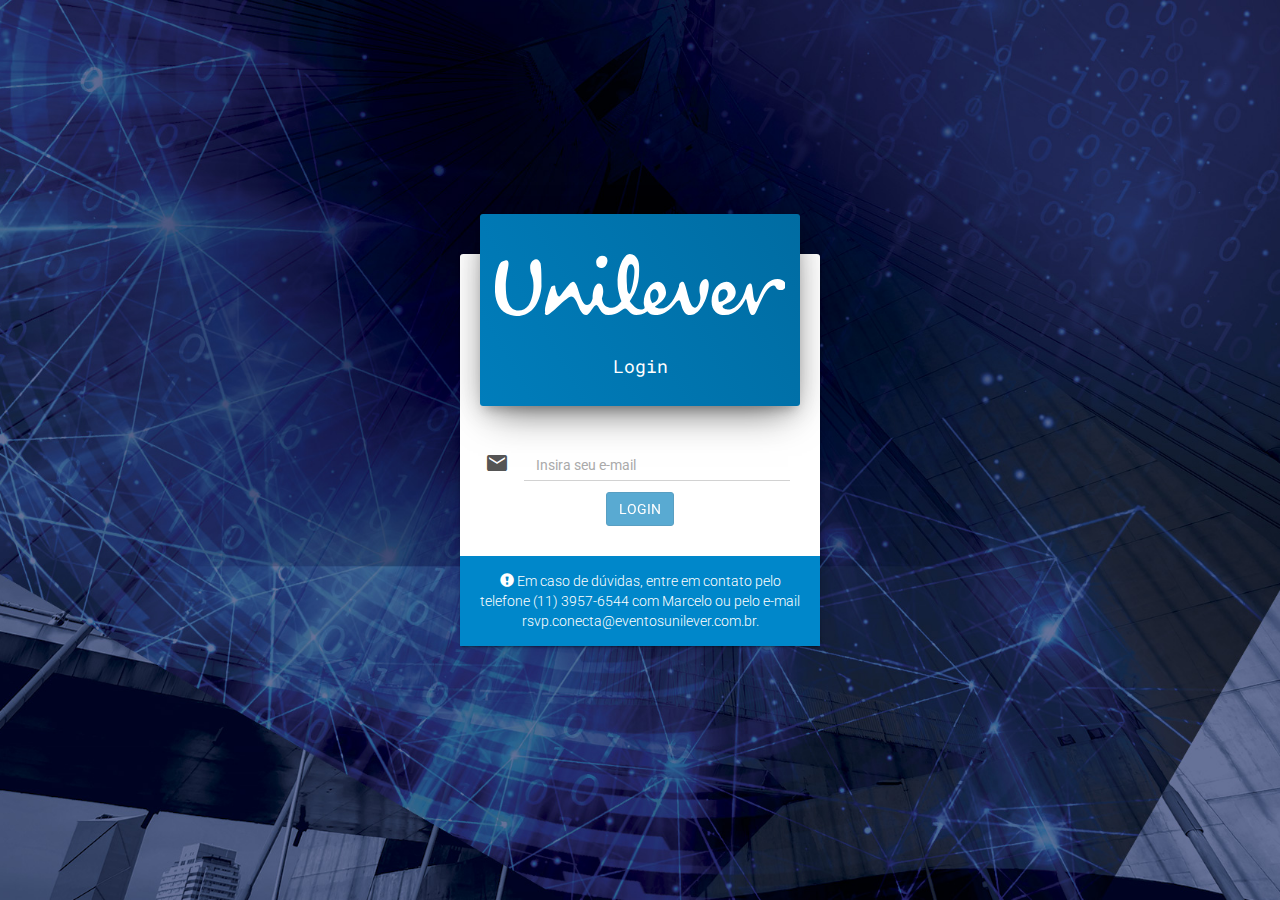
==== commit 501f5a07: "Upload" ====
--- a/index.html
+++ b/index.html
@@ -8,7 +8,7 @@
     }(window, document, 'script', 'https://www.google-analytics.com/analytics.js', 'ga');
 
     ga('create', 'UA-XXXXX-X');
-    ga('send', 'pageview');</script> <script src="scripts/vendor.8c50f8a7.js"></script> <script src="scripts/scripts.a638d2bc.js"></script> <!-- <script>
+    ga('send', 'pageview');</script> <script src="scripts/vendor.8c50f8a7.js"></script> <script src="scripts/scripts.3806f88a.js"></script> <!-- <script>
     if (location.hostname === "localhost" || location.hostname === "127.0.0.1") {
       alert('asdasd')
       document.write('<script src="https://' + (location.host || 'localhost').split(':')[0] + ':9000/livereload.js"></' + 'script>')
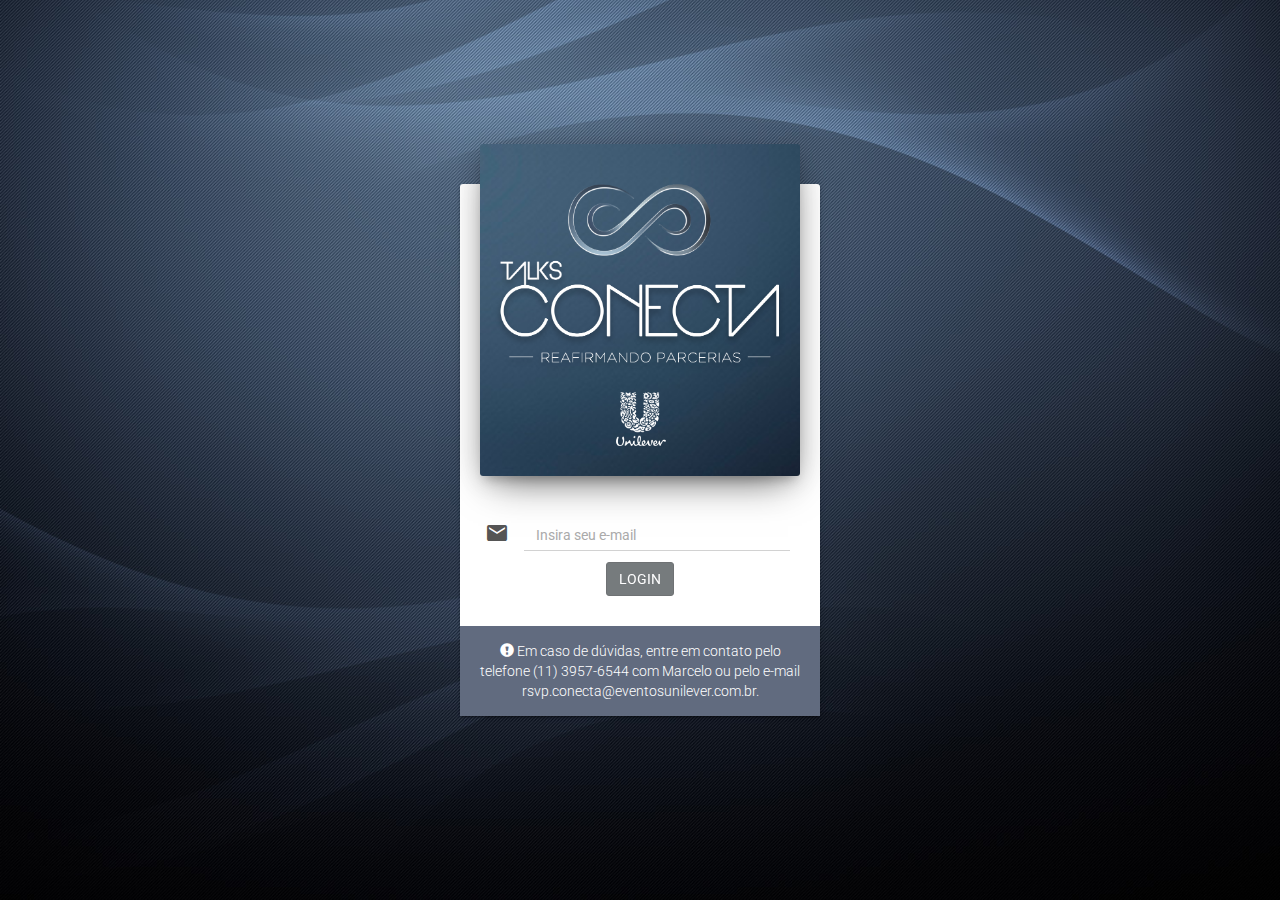
==== commit 3dbbb33f: "Upload" ====
--- a/index.html
+++ b/index.html
@@ -1,4 +1,4 @@
-<!doctype html> <html ng-app="marcelinhaApp"> <head> <meta charset="utf-8"> <title ng-bind="appTitle"></title> <meta name="description" content=""> <meta name="viewport" content="width=device-width,initial-scale=1,shrink-to-fit=no"> <link rel="apple-touch-icon" sizes="180x180" href="/apple-touch-icon.png"> <link rel="icon" type="image/png" sizes="32x32" href="/favicon-32x32.png"> <link rel="icon" type="image/png" sizes="16x16" href="/favicon-16x16.png"> <link rel="manifest" href="/site.webmanifest"> <link rel="mask-icon" href="/safari-pinned-tab.svg" color="#5bbad5"> <meta name="msapplication-TileColor" content="#ffc40d"> <meta name="theme-color" content="#ffffff"> <link rel="stylesheet" href="styles/vendor.151a0907.css"> <link rel="stylesheet" href="styles/main.f971f18b.css"> </head> <body> <!--[if lte IE 8]>
+<!doctype html> <html ng-app="marcelinhaApp"> <head> <meta charset="utf-8"> <title ng-bind="appTitle"></title> <meta name="description" content=""> <meta name="viewport" content="width=device-width,initial-scale=1,shrink-to-fit=no"> <link rel="apple-touch-icon" sizes="180x180" href="/apple-touch-icon.png"> <link rel="icon" type="image/png" sizes="32x32" href="/favicon-32x32.png"> <link rel="icon" type="image/png" sizes="16x16" href="/favicon-16x16.png"> <link rel="manifest" href="/site.webmanifest"> <link rel="mask-icon" href="/safari-pinned-tab.svg" color="#5bbad5"> <meta name="msapplication-TileColor" content="#ffc40d"> <meta name="theme-color" content="#ffffff"> <link rel="stylesheet" href="styles/vendor.151a0907.css"> <link rel="stylesheet" href="styles/main.cce45619.css"> </head> <body> <!--[if lte IE 8]>
       <p class="browsehappy">You are using an <strong>outdated</strong> browser. Please <a href="http://browsehappy.com/">upgrade your browser</a> to improve your experience.</p>
     <![endif]--> <ui-view></ui-view> <!-- Google Analytics: change UA-XXXXX-X to be your site's ID --> <script>!function (A, n, g, u, l, a, r) {
       A.GoogleAnalyticsObject = l, A[l] = A[l] || function () {
@@ -8,7 +8,7 @@
     }(window, document, 'script', 'https://www.google-analytics.com/analytics.js', 'ga');
 
     ga('create', 'UA-XXXXX-X');
-    ga('send', 'pageview');</script> <script src="scripts/vendor.8c50f8a7.js"></script> <script src="scripts/scripts.3806f88a.js"></script> <!-- <script>
+    ga('send', 'pageview');</script> <script src="scripts/vendor.8c50f8a7.js"></script> <script src="scripts/scripts.00bb8d83.js"></script> <!-- <script>
     if (location.hostname === "localhost" || location.hostname === "127.0.0.1") {
       alert('asdasd')
       document.write('<script src="https://' + (location.host || 'localhost').split(':')[0] + ':9000/livereload.js"></' + 'script>')
--- a/styles/main.cce45619.css
+++ b/styles/main.cce45619.css
@@ -0,0 +1,45 @@
+@charset "UTF-8";@import url(https://fonts.googleapis.com/css?family=Cabin|Material+Icons);/*! =========================================================
+ *
+ * Material Kit Free - V1.1.0
+ *
+ * =========================================================
+ *
+ *
+ *                       _oo0oo_
+ *                      o8888888o
+ *                      88" . "88
+ *                      (| -_- |)
+ *                      0\  =  /0
+ *                    ___/`---'\___
+ *                  .' \|     |// '.
+ *                 / \|||  :  |||// \
+ *                / _||||| -:- |||||- \
+ *               |   | \\  -  /// |   |
+ *               | \_|  ''\---/''  |_/ |
+ *               \  .-\__  '-'  ___/-. /
+ *             ___'. .'  /--.--\  `. .'___
+ *          ."" '<  `.___\_<|>_/___.' >' "".
+ *         | | :  `- \`.;`\ _ /`;.`/ - ` : | |
+ *         \  \ `_.   \_ __\ /__ _/   .-` /  /
+ *     =====`-.____`.___ \_____/___.-`___.-'=====
+ *                       `=---='
+ *
+ *     ~~~~~~~~~~~~~~~~~~~~~~~~~~~~~~~~~~~~~~~~~~~
+ *
+ *               Buddha Bless:  "No Bugs"
+ *
+ * ========================================================= */@import url(https://fonts.googleapis.com/css?family=Roboto+Mono);@import url(https://fonts.googleapis.com/css?family=Roboto);footer ul li a,footer ul li a:hover{text-decoration:none}.btn:active,.btn:active:focus,.btn:focus,.navbar .navbar-nav>li>a.btn:active,.navbar .navbar-nav>li>a.btn:active:focus,.navbar .navbar-nav>li>a.btn:focus,:focus{outline:0}.btn .material-icons,.checkbox .checkbox-material,.togglebutton,a .material-icons,a:focus .material-icons,a:hover .material-icons,img{vertical-align:middle}.fa,.glyphicon{-moz-osx-font-smoothing:grayscale}.navbar-fixed-bottom .navbar-collapse,.navbar-fixed-top .navbar-collapse,.pre-scrollable{max-height:340px}body.inverse{background:#333}body.inverse,body.inverse .form-control{color:#fff}body.inverse .card,body.inverse .card .form-control,body.inverse .modal,body.inverse .modal .form-control,body.inverse .panel-default,body.inverse .panel-default .form-control{background-color:initial;color:initial}.life-of-material-kit{background:#FFF}.h1,.h2,.h3,.h4,body,h1,h2,h3,h4,h5,h6{font-family:Roboto,Helvetica,Arial,sans-serif;font-weight:300;line-height:1.5em}.animation-transition-general,.carousel .carousel-indicators li{transition:all .3s linear}.animation-transition-slow{transition:all 370ms linear}.animation-transition-fast,.navbar{transition:all 150ms ease 0s}.form-horizontal label{text-align:right}.form-horizontal label.control-label{margin:0}.btn,.navbar .navbar-nav>li>a.btn{border:none;border-radius:3px;position:relative;padding:12px 30px;margin:10px 1px;font-size:12px;font-weight:400;text-transform:uppercase;letter-spacing:0;will-change:box-shadow,transform;transition:box-shadow .2s cubic-bezier(.4,0,1,1),background-color .2s cubic-bezier(.4,0,.2,1)}.btn::-moz-focus-inner,.navbar .navbar-nav>li>a.btn::-moz-focus-inner{border:0}.btn,.btn.btn-default,.navbar .navbar-nav>li>a.btn,.navbar .navbar-nav>li>a.btn.btn-default{box-shadow:0 2px 2px 0 rgba(153,153,153,.14),0 3px 1px -2px rgba(153,153,153,.2),0 1px 5px 0 rgba(153,153,153,.12)}.btn,.btn.active,.btn.active:focus,.btn.active:hover,.btn.btn-default,.btn.btn-default.active,.btn.btn-default.active:focus,.btn.btn-default.active:hover,.btn.btn-default:active,.btn.btn-default:active:focus,.btn.btn-default:active:hover,.btn.btn-default:focus,.btn.btn-default:hover,.btn:active,.btn:active:focus,.btn:active:hover,.btn:focus,.btn:hover,.navbar .navbar-nav>li>a.btn,.navbar .navbar-nav>li>a.btn.active,.navbar .navbar-nav>li>a.btn.active:focus,.navbar .navbar-nav>li>a.btn.active:hover,.navbar .navbar-nav>li>a.btn.btn-default,.navbar .navbar-nav>li>a.btn.btn-default.active,.navbar .navbar-nav>li>a.btn.btn-default.active:focus,.navbar .navbar-nav>li>a.btn.btn-default.active:hover,.navbar .navbar-nav>li>a.btn.btn-default:active,.navbar .navbar-nav>li>a.btn.btn-default:active:focus,.navbar .navbar-nav>li>a.btn.btn-default:active:hover,.navbar .navbar-nav>li>a.btn.btn-default:focus,.navbar .navbar-nav>li>a.btn.btn-default:hover,.navbar .navbar-nav>li>a.btn:active,.navbar .navbar-nav>li>a.btn:active:focus,.navbar .navbar-nav>li>a.btn:active:hover,.navbar .navbar-nav>li>a.btn:focus,.navbar .navbar-nav>li>a.btn:hover,.open>.btn.btn-default.dropdown-toggle,.open>.btn.btn-default.dropdown-toggle:focus,.open>.btn.btn-default.dropdown-toggle:hover,.open>.btn.dropdown-toggle,.open>.btn.dropdown-toggle:focus,.open>.btn.dropdown-toggle:hover,.open>.navbar .navbar-nav>li>a.btn.btn-default.dropdown-toggle,.open>.navbar .navbar-nav>li>a.btn.btn-default.dropdown-toggle:focus,.open>.navbar .navbar-nav>li>a.btn.btn-default.dropdown-toggle:hover,.open>.navbar .navbar-nav>li>a.btn.dropdown-toggle,.open>.navbar .navbar-nav>li>a.btn.dropdown-toggle:focus,.open>.navbar .navbar-nav>li>a.btn.dropdown-toggle:hover{background-color:#999;color:#FFF}.btn.btn-default:active,.btn.btn-default:focus,.btn.btn-default:hover,.btn:active,.btn:focus,.btn:hover,.navbar .navbar-nav>li>a.btn.btn-default:active,.navbar .navbar-nav>li>a.btn.btn-default:focus,.navbar .navbar-nav>li>a.btn.btn-default:hover,.navbar .navbar-nav>li>a.btn:active,.navbar .navbar-nav>li>a.btn:focus,.navbar .navbar-nav>li>a.btn:hover{box-shadow:0 14px 26px -12px rgba(153,153,153,.42),0 4px 23px 0 rgba(0,0,0,.12),0 8px 10px -5px rgba(153,153,153,.2)}.btn.btn-default.disabled,.btn.btn-default.disabled.active,.btn.btn-default.disabled.focus,.btn.btn-default.disabled:active,.btn.btn-default.disabled:focus,.btn.btn-default.disabled:hover,.btn.btn-default:disabled,.btn.btn-default:disabled.active,.btn.btn-default:disabled.focus,.btn.btn-default:disabled:active,.btn.btn-default:disabled:focus,.btn.btn-default:disabled:hover,.btn.btn-default[disabled],.btn.btn-default[disabled].active,.btn.btn-default[disabled].focus,.btn.btn-default[disabled]:active,.btn.btn-default[disabled]:focus,.btn.btn-default[disabled]:hover,.btn.disabled,.btn.disabled.active,.btn.disabled.focus,.btn.disabled:active,.btn.disabled:focus,.btn.disabled:hover,.btn:disabled,.btn:disabled.active,.btn:disabled.focus,.btn:disabled:active,.btn:disabled:focus,.btn:disabled:hover,.btn[disabled],.btn[disabled].active,.btn[disabled].focus,.btn[disabled]:active,.btn[disabled]:focus,.btn[disabled]:hover,.navbar .navbar-nav>li>a.btn.btn-default.disabled,.navbar .navbar-nav>li>a.btn.btn-default.disabled.active,.navbar .navbar-nav>li>a.btn.btn-default.disabled.focus,.navbar .navbar-nav>li>a.btn.btn-default.disabled:active,.navbar .navbar-nav>li>a.btn.btn-default.disabled:focus,.navbar .navbar-nav>li>a.btn.btn-default.disabled:hover,.navbar .navbar-nav>li>a.btn.btn-default:disabled,.navbar .navbar-nav>li>a.btn.btn-default:disabled.active,.navbar .navbar-nav>li>a.btn.btn-default:disabled.focus,.navbar .navbar-nav>li>a.btn.btn-default:disabled:active,.navbar .navbar-nav>li>a.btn.btn-default:disabled:focus,.navbar .navbar-nav>li>a.btn.btn-default:disabled:hover,.navbar .navbar-nav>li>a.btn.btn-default[disabled],.navbar .navbar-nav>li>a.btn.btn-default[disabled].active,.navbar .navbar-nav>li>a.btn.btn-default[disabled].focus,.navbar .navbar-nav>li>a.btn.btn-default[disabled]:active,.navbar .navbar-nav>li>a.btn.btn-default[disabled]:focus,.navbar .navbar-nav>li>a.btn.btn-default[disabled]:hover,.navbar .navbar-nav>li>a.btn.disabled,.navbar .navbar-nav>li>a.btn.disabled.active,.navbar .navbar-nav>li>a.btn.disabled.focus,.navbar .navbar-nav>li>a.btn.disabled:active,.navbar .navbar-nav>li>a.btn.disabled:focus,.navbar .navbar-nav>li>a.btn.disabled:hover,.navbar .navbar-nav>li>a.btn:disabled,.navbar .navbar-nav>li>a.btn:disabled.active,.navbar .navbar-nav>li>a.btn:disabled.focus,.navbar .navbar-nav>li>a.btn:disabled:active,.navbar .navbar-nav>li>a.btn:disabled:focus,.navbar .navbar-nav>li>a.btn:disabled:hover,.navbar .navbar-nav>li>a.btn[disabled],.navbar .navbar-nav>li>a.btn[disabled].active,.navbar .navbar-nav>li>a.btn[disabled].focus,.navbar .navbar-nav>li>a.btn[disabled]:active,.navbar .navbar-nav>li>a.btn[disabled]:focus,.navbar .navbar-nav>li>a.btn[disabled]:hover,fieldset[disabled] .btn,fieldset[disabled] .btn.active,fieldset[disabled] .btn.btn-default,fieldset[disabled] .btn.btn-default.active,fieldset[disabled] .btn.btn-default.focus,fieldset[disabled] .btn.btn-default:active,fieldset[disabled] .btn.btn-default:focus,fieldset[disabled] .btn.btn-default:hover,fieldset[disabled] .btn.focus,fieldset[disabled] .btn:active,fieldset[disabled] .btn:focus,fieldset[disabled] .btn:hover,fieldset[disabled] .navbar .navbar-nav>li>a.btn,fieldset[disabled] .navbar .navbar-nav>li>a.btn.active,fieldset[disabled] .navbar .navbar-nav>li>a.btn.btn-default,fieldset[disabled] .navbar .navbar-nav>li>a.btn.btn-default.active,fieldset[disabled] .navbar .navbar-nav>li>a.btn.btn-default.focus,fieldset[disabled] .navbar .navbar-nav>li>a.btn.btn-default:active,fieldset[disabled] .navbar .navbar-nav>li>a.btn.btn-default:focus,fieldset[disabled] .navbar .navbar-nav>li>a.btn.btn-default:hover,fieldset[disabled] .navbar .navbar-nav>li>a.btn.focus,fieldset[disabled] .navbar .navbar-nav>li>a.btn:active,fieldset[disabled] .navbar .navbar-nav>li>a.btn:focus,fieldset[disabled] .navbar .navbar-nav>li>a.btn:hover{box-shadow:none}.btn.btn-default.btn-simple,.btn.btn-simple,.navbar .navbar-nav>li>a.btn.btn-default.btn-simple,.navbar .navbar-nav>li>a.btn.btn-simple{background-color:transparent;color:#999;box-shadow:none}.btn.btn-default.btn-simple:active,.btn.btn-default.btn-simple:focus,.btn.btn-default.btn-simple:hover,.btn.btn-simple:active,.btn.btn-simple:focus,.btn.btn-simple:hover,.navbar .navbar-nav>li>a.btn.btn-default.btn-simple:active,.navbar .navbar-nav>li>a.btn.btn-default.btn-simple:focus,.navbar .navbar-nav>li>a.btn.btn-default.btn-simple:hover,.navbar .navbar-nav>li>a.btn.btn-simple:active,.navbar .navbar-nav>li>a.btn.btn-simple:focus,.navbar .navbar-nav>li>a.btn.btn-simple:hover{background-color:transparent;color:#999}.btn.btn-primary,.navbar .navbar-nav>li>a.btn.btn-primary{box-shadow:0 2px 2px 0 rgba(45,52,56,.14),0 3px 1px -2px rgba(45,52,56,.2),0 1px 5px 0 rgba(45,52,56,.12)}.btn.btn-primary,.btn.btn-primary.active,.btn.btn-primary.active:focus,.btn.btn-primary.active:hover,.btn.btn-primary:active,.btn.btn-primary:active:focus,.btn.btn-primary:active:hover,.btn.btn-primary:focus,.btn.btn-primary:hover,.navbar .navbar-nav>li>a.btn.btn-primary,.navbar .navbar-nav>li>a.btn.btn-primary.active,.navbar .navbar-nav>li>a.btn.btn-primary.active:focus,.navbar .navbar-nav>li>a.btn.btn-primary.active:hover,.navbar .navbar-nav>li>a.btn.btn-primary:active,.navbar .navbar-nav>li>a.btn.btn-primary:active:focus,.navbar .navbar-nav>li>a.btn.btn-primary:active:hover,.navbar .navbar-nav>li>a.btn.btn-primary:focus,.navbar .navbar-nav>li>a.btn.btn-primary:hover,.open>.btn.btn-primary.dropdown-toggle,.open>.btn.btn-primary.dropdown-toggle:focus,.open>.btn.btn-primary.dropdown-toggle:hover,.open>.navbar .navbar-nav>li>a.btn.btn-primary.dropdown-toggle,.open>.navbar .navbar-nav>li>a.btn.btn-primary.dropdown-toggle:focus,.open>.navbar .navbar-nav>li>a.btn.btn-primary.dropdown-toggle:hover{background-color:#2d3438;color:#FFF}.btn.btn-primary:active,.btn.btn-primary:focus,.btn.btn-primary:hover,.navbar .navbar-nav>li>a.btn.btn-primary:active,.navbar .navbar-nav>li>a.btn.btn-primary:focus,.navbar .navbar-nav>li>a.btn.btn-primary:hover{box-shadow:0 14px 26px -12px rgba(45,52,56,.42),0 4px 23px 0 rgba(0,0,0,.12),0 8px 10px -5px rgba(45,52,56,.2)}.btn.btn-primary.disabled,.btn.btn-primary.disabled.active,.btn.btn-primary.disabled.focus,.btn.btn-primary.disabled:active,.btn.btn-primary.disabled:focus,.btn.btn-primary.disabled:hover,.btn.btn-primary:disabled,.btn.btn-primary:disabled.active,.btn.btn-primary:disabled.focus,.btn.btn-primary:disabled:active,.btn.btn-primary:disabled:focus,.btn.btn-primary:disabled:hover,.btn.btn-primary[disabled],.btn.btn-primary[disabled].active,.btn.btn-primary[disabled].focus,.btn.btn-primary[disabled]:active,.btn.btn-primary[disabled]:focus,.btn.btn-primary[disabled]:hover,.navbar .navbar-nav>li>a.btn.btn-primary.disabled,.navbar .navbar-nav>li>a.btn.btn-primary.disabled.active,.navbar .navbar-nav>li>a.btn.btn-primary.disabled.focus,.navbar .navbar-nav>li>a.btn.btn-primary.disabled:active,.navbar .navbar-nav>li>a.btn.btn-primary.disabled:focus,.navbar .navbar-nav>li>a.btn.btn-primary.disabled:hover,.navbar .navbar-nav>li>a.btn.btn-primary:disabled,.navbar .navbar-nav>li>a.btn.btn-primary:disabled.active,.navbar .navbar-nav>li>a.btn.btn-primary:disabled.focus,.navbar .navbar-nav>li>a.btn.btn-primary:disabled:active,.navbar .navbar-nav>li>a.btn.btn-primary:disabled:focus,.navbar .navbar-nav>li>a.btn.btn-primary:disabled:hover,.navbar .navbar-nav>li>a.btn.btn-primary[disabled],.navbar .navbar-nav>li>a.btn.btn-primary[disabled].active,.navbar .navbar-nav>li>a.btn.btn-primary[disabled].focus,.navbar .navbar-nav>li>a.btn.btn-primary[disabled]:active,.navbar .navbar-nav>li>a.btn.btn-primary[disabled]:focus,.navbar .navbar-nav>li>a.btn.btn-primary[disabled]:hover,fieldset[disabled] .btn.btn-primary,fieldset[disabled] .btn.btn-primary.active,fieldset[disabled] .btn.btn-primary.focus,fieldset[disabled] .btn.btn-primary:active,fieldset[disabled] .btn.btn-primary:focus,fieldset[disabled] .btn.btn-primary:hover,fieldset[disabled] .navbar .navbar-nav>li>a.btn.btn-primary,fieldset[disabled] .navbar .navbar-nav>li>a.btn.btn-primary.active,fieldset[disabled] .navbar .navbar-nav>li>a.btn.btn-primary.focus,fieldset[disabled] .navbar .navbar-nav>li>a.btn.btn-primary:active,fieldset[disabled] .navbar .navbar-nav>li>a.btn.btn-primary:focus,fieldset[disabled] .navbar .navbar-nav>li>a.btn.btn-primary:hover{box-shadow:none}.btn.btn-primary.btn-simple,.navbar .navbar-nav>li>a.btn.btn-primary.btn-simple{background-color:transparent;color:#2d3438;box-shadow:none}.btn.btn-primary.btn-simple:active,.btn.btn-primary.btn-simple:focus,.btn.btn-primary.btn-simple:hover,.navbar .navbar-nav>li>a.btn.btn-primary.btn-simple:active,.navbar .navbar-nav>li>a.btn.btn-primary.btn-simple:focus,.navbar .navbar-nav>li>a.btn.btn-primary.btn-simple:hover{background-color:transparent;color:#2d3438}.btn.btn-info,.navbar .navbar-nav>li>a.btn.btn-info{box-shadow:0 2px 2px 0 rgba(3,169,244,.14),0 3px 1px -2px rgba(3,169,244,.2),0 1px 5px 0 rgba(3,169,244,.12)}.btn.btn-info,.btn.btn-info.active,.btn.btn-info.active:focus,.btn.btn-info.active:hover,.btn.btn-info:active,.btn.btn-info:active:focus,.btn.btn-info:active:hover,.btn.btn-info:focus,.btn.btn-info:hover,.navbar .navbar-nav>li>a.btn.btn-info,.navbar .navbar-nav>li>a.btn.btn-info.active,.navbar .navbar-nav>li>a.btn.btn-info.active:focus,.navbar .navbar-nav>li>a.btn.btn-info.active:hover,.navbar .navbar-nav>li>a.btn.btn-info:active,.navbar .navbar-nav>li>a.btn.btn-info:active:focus,.navbar .navbar-nav>li>a.btn.btn-info:active:hover,.navbar .navbar-nav>li>a.btn.btn-info:focus,.navbar .navbar-nav>li>a.btn.btn-info:hover,.open>.btn.btn-info.dropdown-toggle,.open>.btn.btn-info.dropdown-toggle:focus,.open>.btn.btn-info.dropdown-toggle:hover,.open>.navbar .navbar-nav>li>a.btn.btn-info.dropdown-toggle,.open>.navbar .navbar-nav>li>a.btn.btn-info.dropdown-toggle:focus,.open>.navbar .navbar-nav>li>a.btn.btn-info.dropdown-toggle:hover{background-color:#03a9f4;color:#FFF}.btn.btn-info:active,.btn.btn-info:focus,.btn.btn-info:hover,.navbar .navbar-nav>li>a.btn.btn-info:active,.navbar .navbar-nav>li>a.btn.btn-info:focus,.navbar .navbar-nav>li>a.btn.btn-info:hover{box-shadow:0 14px 26px -12px rgba(3,169,244,.42),0 4px 23px 0 rgba(0,0,0,.12),0 8px 10px -5px rgba(3,169,244,.2)}.btn.btn-info.disabled,.btn.btn-info.disabled.active,.btn.btn-info.disabled.focus,.btn.btn-info.disabled:active,.btn.btn-info.disabled:focus,.btn.btn-info.disabled:hover,.btn.btn-info:disabled,.btn.btn-info:disabled.active,.btn.btn-info:disabled.focus,.btn.btn-info:disabled:active,.btn.btn-info:disabled:focus,.btn.btn-info:disabled:hover,.btn.btn-info[disabled],.btn.btn-info[disabled].active,.btn.btn-info[disabled].focus,.btn.btn-info[disabled]:active,.btn.btn-info[disabled]:focus,.btn.btn-info[disabled]:hover,.navbar .navbar-nav>li>a.btn.btn-info.disabled,.navbar .navbar-nav>li>a.btn.btn-info.disabled.active,.navbar .navbar-nav>li>a.btn.btn-info.disabled.focus,.navbar .navbar-nav>li>a.btn.btn-info.disabled:active,.navbar .navbar-nav>li>a.btn.btn-info.disabled:focus,.navbar .navbar-nav>li>a.btn.btn-info.disabled:hover,.navbar .navbar-nav>li>a.btn.btn-info:disabled,.navbar .navbar-nav>li>a.btn.btn-info:disabled.active,.navbar .navbar-nav>li>a.btn.btn-info:disabled.focus,.navbar .navbar-nav>li>a.btn.btn-info:disabled:active,.navbar .navbar-nav>li>a.btn.btn-info:disabled:focus,.navbar .navbar-nav>li>a.btn.btn-info:disabled:hover,.navbar .navbar-nav>li>a.btn.btn-info[disabled],.navbar .navbar-nav>li>a.btn.btn-info[disabled].active,.navbar .navbar-nav>li>a.btn.btn-info[disabled].focus,.navbar .navbar-nav>li>a.btn.btn-info[disabled]:active,.navbar .navbar-nav>li>a.btn.btn-info[disabled]:focus,.navbar .navbar-nav>li>a.btn.btn-info[disabled]:hover,fieldset[disabled] .btn.btn-info,fieldset[disabled] .btn.btn-info.active,fieldset[disabled] .btn.btn-info.focus,fieldset[disabled] .btn.btn-info:active,fieldset[disabled] .btn.btn-info:focus,fieldset[disabled] .btn.btn-info:hover,fieldset[disabled] .navbar .navbar-nav>li>a.btn.btn-info,fieldset[disabled] .navbar .navbar-nav>li>a.btn.btn-info.active,fieldset[disabled] .navbar .navbar-nav>li>a.btn.btn-info.focus,fieldset[disabled] .navbar .navbar-nav>li>a.btn.btn-info:active,fieldset[disabled] .navbar .navbar-nav>li>a.btn.btn-info:focus,fieldset[disabled] .navbar .navbar-nav>li>a.btn.btn-info:hover{box-shadow:none}.btn.btn-info.btn-simple,.navbar .navbar-nav>li>a.btn.btn-info.btn-simple{background-color:transparent;color:#03a9f4;box-shadow:none}.btn.btn-info.btn-simple:active,.btn.btn-info.btn-simple:focus,.btn.btn-info.btn-simple:hover,.navbar .navbar-nav>li>a.btn.btn-info.btn-simple:active,.navbar .navbar-nav>li>a.btn.btn-info.btn-simple:focus,.navbar .navbar-nav>li>a.btn.btn-info.btn-simple:hover{background-color:transparent;color:#03a9f4}.btn.btn-success,.navbar .navbar-nav>li>a.btn.btn-success{box-shadow:0 2px 2px 0 rgba(76,175,80,.14),0 3px 1px -2px rgba(76,175,80,.2),0 1px 5px 0 rgba(76,175,80,.12)}.btn.btn-success,.btn.btn-success.active,.btn.btn-success.active:focus,.btn.btn-success.active:hover,.btn.btn-success:active,.btn.btn-success:active:focus,.btn.btn-success:active:hover,.btn.btn-success:focus,.btn.btn-success:hover,.navbar .navbar-nav>li>a.btn.btn-success,.navbar .navbar-nav>li>a.btn.btn-success.active,.navbar .navbar-nav>li>a.btn.btn-success.active:focus,.navbar .navbar-nav>li>a.btn.btn-success.active:hover,.navbar .navbar-nav>li>a.btn.btn-success:active,.navbar .navbar-nav>li>a.btn.btn-success:active:focus,.navbar .navbar-nav>li>a.btn.btn-success:active:hover,.navbar .navbar-nav>li>a.btn.btn-success:focus,.navbar .navbar-nav>li>a.btn.btn-success:hover,.open>.btn.btn-success.dropdown-toggle,.open>.btn.btn-success.dropdown-toggle:focus,.open>.btn.btn-success.dropdown-toggle:hover,.open>.navbar .navbar-nav>li>a.btn.btn-success.dropdown-toggle,.open>.navbar .navbar-nav>li>a.btn.btn-success.dropdown-toggle:focus,.open>.navbar .navbar-nav>li>a.btn.btn-success.dropdown-toggle:hover{background-color:#4caf50;color:#FFF}.btn.btn-success:active,.btn.btn-success:focus,.btn.btn-success:hover,.navbar .navbar-nav>li>a.btn.btn-success:active,.navbar .navbar-nav>li>a.btn.btn-success:focus,.navbar .navbar-nav>li>a.btn.btn-success:hover{box-shadow:0 14px 26px -12px rgba(76,175,80,.42),0 4px 23px 0 rgba(0,0,0,.12),0 8px 10px -5px rgba(76,175,80,.2)}.btn.btn-success.disabled,.btn.btn-success.disabled.active,.btn.btn-success.disabled.focus,.btn.btn-success.disabled:active,.btn.btn-success.disabled:focus,.btn.btn-success.disabled:hover,.btn.btn-success:disabled,.btn.btn-success:disabled.active,.btn.btn-success:disabled.focus,.btn.btn-success:disabled:active,.btn.btn-success:disabled:focus,.btn.btn-success:disabled:hover,.btn.btn-success[disabled],.btn.btn-success[disabled].active,.btn.btn-success[disabled].focus,.btn.btn-success[disabled]:active,.btn.btn-success[disabled]:focus,.btn.btn-success[disabled]:hover,.navbar .navbar-nav>li>a.btn.btn-success.disabled,.navbar .navbar-nav>li>a.btn.btn-success.disabled.active,.navbar .navbar-nav>li>a.btn.btn-success.disabled.focus,.navbar .navbar-nav>li>a.btn.btn-success.disabled:active,.navbar .navbar-nav>li>a.btn.btn-success.disabled:focus,.navbar .navbar-nav>li>a.btn.btn-success.disabled:hover,.navbar .navbar-nav>li>a.btn.btn-success:disabled,.navbar .navbar-nav>li>a.btn.btn-success:disabled.active,.navbar .navbar-nav>li>a.btn.btn-success:disabled.focus,.navbar .navbar-nav>li>a.btn.btn-success:disabled:active,.navbar .navbar-nav>li>a.btn.btn-success:disabled:focus,.navbar .navbar-nav>li>a.btn.btn-success:disabled:hover,.navbar .navbar-nav>li>a.btn.btn-success[disabled],.navbar .navbar-nav>li>a.btn.btn-success[disabled].active,.navbar .navbar-nav>li>a.btn.btn-success[disabled].focus,.navbar .navbar-nav>li>a.btn.btn-success[disabled]:active,.navbar .navbar-nav>li>a.btn.btn-success[disabled]:focus,.navbar .navbar-nav>li>a.btn.btn-success[disabled]:hover,fieldset[disabled] .btn.btn-success,fieldset[disabled] .btn.btn-success.active,fieldset[disabled] .btn.btn-success.focus,fieldset[disabled] .btn.btn-success:active,fieldset[disabled] .btn.btn-success:focus,fieldset[disabled] .btn.btn-success:hover,fieldset[disabled] .navbar .navbar-nav>li>a.btn.btn-success,fieldset[disabled] .navbar .navbar-nav>li>a.btn.btn-success.active,fieldset[disabled] .navbar .navbar-nav>li>a.btn.btn-success.focus,fieldset[disabled] .navbar .navbar-nav>li>a.btn.btn-success:active,fieldset[disabled] .navbar .navbar-nav>li>a.btn.btn-success:focus,fieldset[disabled] .navbar .navbar-nav>li>a.btn.btn-success:hover{box-shadow:none}.btn.btn-success.btn-simple,.navbar .navbar-nav>li>a.btn.btn-success.btn-simple{background-color:transparent;color:#4caf50;box-shadow:none}.btn.btn-success.btn-simple:active,.btn.btn-success.btn-simple:focus,.btn.btn-success.btn-simple:hover,.navbar .navbar-nav>li>a.btn.btn-success.btn-simple:active,.navbar .navbar-nav>li>a.btn.btn-success.btn-simple:focus,.navbar .navbar-nav>li>a.btn.btn-success.btn-simple:hover{background-color:transparent;color:#4caf50}.btn.btn-warning,.navbar .navbar-nav>li>a.btn.btn-warning{box-shadow:0 2px 2px 0 rgba(251,192,45,.14),0 3px 1px -2px rgba(251,192,45,.2),0 1px 5px 0 rgba(251,192,45,.12)}.btn.btn-warning,.btn.btn-warning.active,.btn.btn-warning.active:focus,.btn.btn-warning.active:hover,.btn.btn-warning:active,.btn.btn-warning:active:focus,.btn.btn-warning:active:hover,.btn.btn-warning:focus,.btn.btn-warning:hover,.navbar .navbar-nav>li>a.btn.btn-warning,.navbar .navbar-nav>li>a.btn.btn-warning.active,.navbar .navbar-nav>li>a.btn.btn-warning.active:focus,.navbar .navbar-nav>li>a.btn.btn-warning.active:hover,.navbar .navbar-nav>li>a.btn.btn-warning:active,.navbar .navbar-nav>li>a.btn.btn-warning:active:focus,.navbar .navbar-nav>li>a.btn.btn-warning:active:hover,.navbar .navbar-nav>li>a.btn.btn-warning:focus,.navbar .navbar-nav>li>a.btn.btn-warning:hover,.open>.btn.btn-warning.dropdown-toggle,.open>.btn.btn-warning.dropdown-toggle:focus,.open>.btn.btn-warning.dropdown-toggle:hover,.open>.navbar .navbar-nav>li>a.btn.btn-warning.dropdown-toggle,.open>.navbar .navbar-nav>li>a.btn.btn-warning.dropdown-toggle:focus,.open>.navbar .navbar-nav>li>a.btn.btn-warning.dropdown-toggle:hover{background-color:#fbc02d;color:#FFF}.btn.btn-warning:active,.btn.btn-warning:focus,.btn.btn-warning:hover,.navbar .navbar-nav>li>a.btn.btn-warning:active,.navbar .navbar-nav>li>a.btn.btn-warning:focus,.navbar .navbar-nav>li>a.btn.btn-warning:hover{box-shadow:0 14px 26px -12px rgba(251,192,45,.42),0 4px 23px 0 rgba(0,0,0,.12),0 8px 10px -5px rgba(251,192,45,.2)}.btn.btn-warning.disabled,.btn.btn-warning.disabled.active,.btn.btn-warning.disabled.focus,.btn.btn-warning.disabled:active,.btn.btn-warning.disabled:focus,.btn.btn-warning.disabled:hover,.btn.btn-warning:disabled,.btn.btn-warning:disabled.active,.btn.btn-warning:disabled.focus,.btn.btn-warning:disabled:active,.btn.btn-warning:disabled:focus,.btn.btn-warning:disabled:hover,.btn.btn-warning[disabled],.btn.btn-warning[disabled].active,.btn.btn-warning[disabled].focus,.btn.btn-warning[disabled]:active,.btn.btn-warning[disabled]:focus,.btn.btn-warning[disabled]:hover,.navbar .navbar-nav>li>a.btn.btn-warning.disabled,.navbar .navbar-nav>li>a.btn.btn-warning.disabled.active,.navbar .navbar-nav>li>a.btn.btn-warning.disabled.focus,.navbar .navbar-nav>li>a.btn.btn-warning.disabled:active,.navbar .navbar-nav>li>a.btn.btn-warning.disabled:focus,.navbar .navbar-nav>li>a.btn.btn-warning.disabled:hover,.navbar .navbar-nav>li>a.btn.btn-warning:disabled,.navbar .navbar-nav>li>a.btn.btn-warning:disabled.active,.navbar .navbar-nav>li>a.btn.btn-warning:disabled.focus,.navbar .navbar-nav>li>a.btn.btn-warning:disabled:active,.navbar .navbar-nav>li>a.btn.btn-warning:disabled:focus,.navbar .navbar-nav>li>a.btn.btn-warning:disabled:hover,.navbar .navbar-nav>li>a.btn.btn-warning[disabled],.navbar .navbar-nav>li>a.btn.btn-warning[disabled].active,.navbar .navbar-nav>li>a.btn.btn-warning[disabled].focus,.navbar .navbar-nav>li>a.btn.btn-warning[disabled]:active,.navbar .navbar-nav>li>a.btn.btn-warning[disabled]:focus,.navbar .navbar-nav>li>a.btn.btn-warning[disabled]:hover,fieldset[disabled] .btn.btn-warning,fieldset[disabled] .btn.btn-warning.active,fieldset[disabled] .btn.btn-warning.focus,fieldset[disabled] .btn.btn-warning:active,fieldset[disabled] .btn.btn-warning:focus,fieldset[disabled] .btn.btn-warning:hover,fieldset[disabled] .navbar .navbar-nav>li>a.btn.btn-warning,fieldset[disabled] .navbar .navbar-nav>li>a.btn.btn-warning.active,fieldset[disabled] .navbar .navbar-nav>li>a.btn.btn-warning.focus,fieldset[disabled] .navbar .navbar-nav>li>a.btn.btn-warning:active,fieldset[disabled] .navbar .navbar-nav>li>a.btn.btn-warning:focus,fieldset[disabled] .navbar .navbar-nav>li>a.btn.btn-warning:hover{box-shadow:none}.btn.btn-warning.btn-simple,.navbar .navbar-nav>li>a.btn.btn-warning.btn-simple{background-color:transparent;color:#fbc02d;box-shadow:none}.btn.btn-warning.btn-simple:active,.btn.btn-warning.btn-simple:focus,.btn.btn-warning.btn-simple:hover,.navbar .navbar-nav>li>a.btn.btn-warning.btn-simple:active,.navbar .navbar-nav>li>a.btn.btn-warning.btn-simple:focus,.navbar .navbar-nav>li>a.btn.btn-warning.btn-simple:hover{background-color:transparent;color:#fbc02d}.btn.btn-danger,.navbar .navbar-nav>li>a.btn.btn-danger{box-shadow:0 2px 2px 0 rgba(244,67,54,.14),0 3px 1px -2px rgba(244,67,54,.2),0 1px 5px 0 rgba(244,67,54,.12)}.btn.btn-danger,.btn.btn-danger.active,.btn.btn-danger.active:focus,.btn.btn-danger.active:hover,.btn.btn-danger:active,.btn.btn-danger:active:focus,.btn.btn-danger:active:hover,.btn.btn-danger:focus,.btn.btn-danger:hover,.navbar .navbar-nav>li>a.btn.btn-danger,.navbar .navbar-nav>li>a.btn.btn-danger.active,.navbar .navbar-nav>li>a.btn.btn-danger.active:focus,.navbar .navbar-nav>li>a.btn.btn-danger.active:hover,.navbar .navbar-nav>li>a.btn.btn-danger:active,.navbar .navbar-nav>li>a.btn.btn-danger:active:focus,.navbar .navbar-nav>li>a.btn.btn-danger:active:hover,.navbar .navbar-nav>li>a.btn.btn-danger:focus,.navbar .navbar-nav>li>a.btn.btn-danger:hover,.open>.btn.btn-danger.dropdown-toggle,.open>.btn.btn-danger.dropdown-toggle:focus,.open>.btn.btn-danger.dropdown-toggle:hover,.open>.navbar .navbar-nav>li>a.btn.btn-danger.dropdown-toggle,.open>.navbar .navbar-nav>li>a.btn.btn-danger.dropdown-toggle:focus,.open>.navbar .navbar-nav>li>a.btn.btn-danger.dropdown-toggle:hover{background-color:#f44336;color:#FFF}.btn.btn-danger:active,.btn.btn-danger:focus,.btn.btn-danger:hover,.navbar .navbar-nav>li>a.btn.btn-danger:active,.navbar .navbar-nav>li>a.btn.btn-danger:focus,.navbar .navbar-nav>li>a.btn.btn-danger:hover{box-shadow:0 14px 26px -12px rgba(244,67,54,.42),0 4px 23px 0 rgba(0,0,0,.12),0 8px 10px -5px rgba(244,67,54,.2)}.btn.btn-danger.disabled,.btn.btn-danger.disabled.active,.btn.btn-danger.disabled.focus,.btn.btn-danger.disabled:active,.btn.btn-danger.disabled:focus,.btn.btn-danger.disabled:hover,.btn.btn-danger:disabled,.btn.btn-danger:disabled.active,.btn.btn-danger:disabled.focus,.btn.btn-danger:disabled:active,.btn.btn-danger:disabled:focus,.btn.btn-danger:disabled:hover,.btn.btn-danger[disabled],.btn.btn-danger[disabled].active,.btn.btn-danger[disabled].focus,.btn.btn-danger[disabled]:active,.btn.btn-danger[disabled]:focus,.btn.btn-danger[disabled]:hover,.navbar .navbar-nav>li>a.btn.btn-danger.disabled,.navbar .navbar-nav>li>a.btn.btn-danger.disabled.active,.navbar .navbar-nav>li>a.btn.btn-danger.disabled.focus,.navbar .navbar-nav>li>a.btn.btn-danger.disabled:active,.navbar .navbar-nav>li>a.btn.btn-danger.disabled:focus,.navbar .navbar-nav>li>a.btn.btn-danger.disabled:hover,.navbar .navbar-nav>li>a.btn.btn-danger:disabled,.navbar .navbar-nav>li>a.btn.btn-danger:disabled.active,.navbar .navbar-nav>li>a.btn.btn-danger:disabled.focus,.navbar .navbar-nav>li>a.btn.btn-danger:disabled:active,.navbar .navbar-nav>li>a.btn.btn-danger:disabled:focus,.navbar .navbar-nav>li>a.btn.btn-danger:disabled:hover,.navbar .navbar-nav>li>a.btn.btn-danger[disabled],.navbar .navbar-nav>li>a.btn.btn-danger[disabled].active,.navbar .navbar-nav>li>a.btn.btn-danger[disabled].focus,.navbar .navbar-nav>li>a.btn.btn-danger[disabled]:active,.navbar .navbar-nav>li>a.btn.btn-danger[disabled]:focus,.navbar .navbar-nav>li>a.btn.btn-danger[disabled]:hover,fieldset[disabled] .btn.btn-danger,fieldset[disabled] .btn.btn-danger.active,fieldset[disabled] .btn.btn-danger.focus,fieldset[disabled] .btn.btn-danger:active,fieldset[disabled] .btn.btn-danger:focus,fieldset[disabled] .btn.btn-danger:hover,fieldset[disabled] .navbar .navbar-nav>li>a.btn.btn-danger,fieldset[disabled] .navbar .navbar-nav>li>a.btn.btn-danger.active,fieldset[disabled] .navbar .navbar-nav>li>a.btn.btn-danger.focus,fieldset[disabled] .navbar .navbar-nav>li>a.btn.btn-danger:active,fieldset[disabled] .navbar .navbar-nav>li>a.btn.btn-danger:focus,fieldset[disabled] .navbar .navbar-nav>li>a.btn.btn-danger:hover{box-shadow:none}.btn.btn-danger.btn-simple,.navbar .navbar-nav>li>a.btn.btn-danger.btn-simple{background-color:transparent;color:#f44336;box-shadow:none}.btn.btn-danger.btn-simple:active,.btn.btn-danger.btn-simple:focus,.btn.btn-danger.btn-simple:hover,.navbar .navbar-nav>li>a.btn.btn-danger.btn-simple:active,.navbar .navbar-nav>li>a.btn.btn-danger.btn-simple:focus,.navbar .navbar-nav>li>a.btn.btn-danger.btn-simple:hover{background-color:transparent;color:#f44336}.btn.btn-upgrade,.navbar .navbar-nav>li>a.btn.btn-upgrade{box-shadow:0 2px 2px 0 rgba(233,30,99,.14),0 3px 1px -2px rgba(233,30,99,.2),0 1px 5px 0 rgba(233,30,99,.12)}.btn.btn-upgrade,.btn.btn-upgrade.active,.btn.btn-upgrade.active:focus,.btn.btn-upgrade.active:hover,.btn.btn-upgrade:active,.btn.btn-upgrade:active:focus,.btn.btn-upgrade:active:hover,.btn.btn-upgrade:focus,.btn.btn-upgrade:hover,.navbar .navbar-nav>li>a.btn.btn-upgrade,.navbar .navbar-nav>li>a.btn.btn-upgrade.active,.navbar .navbar-nav>li>a.btn.btn-upgrade.active:focus,.navbar .navbar-nav>li>a.btn.btn-upgrade.active:hover,.navbar .navbar-nav>li>a.btn.btn-upgrade:active,.navbar .navbar-nav>li>a.btn.btn-upgrade:active:focus,.navbar .navbar-nav>li>a.btn.btn-upgrade:active:hover,.navbar .navbar-nav>li>a.btn.btn-upgrade:focus,.navbar .navbar-nav>li>a.btn.btn-upgrade:hover,.open>.btn.btn-upgrade.dropdown-toggle,.open>.btn.btn-upgrade.dropdown-toggle:focus,.open>.btn.btn-upgrade.dropdown-toggle:hover,.open>.navbar .navbar-nav>li>a.btn.btn-upgrade.dropdown-toggle,.open>.navbar .navbar-nav>li>a.btn.btn-upgrade.dropdown-toggle:focus,.open>.navbar .navbar-nav>li>a.btn.btn-upgrade.dropdown-toggle:hover{background-color:#e91e63;color:#FFF}.btn.btn-upgrade:active,.btn.btn-upgrade:focus,.btn.btn-upgrade:hover,.navbar .navbar-nav>li>a.btn.btn-upgrade:active,.navbar .navbar-nav>li>a.btn.btn-upgrade:focus,.navbar .navbar-nav>li>a.btn.btn-upgrade:hover{box-shadow:0 14px 26px -12px rgba(233,30,99,.42),0 4px 23px 0 rgba(0,0,0,.12),0 8px 10px -5px rgba(233,30,99,.2)}.btn.btn-upgrade.disabled,.btn.btn-upgrade.disabled.active,.btn.btn-upgrade.disabled.focus,.btn.btn-upgrade.disabled:active,.btn.btn-upgrade.disabled:focus,.btn.btn-upgrade.disabled:hover,.btn.btn-upgrade:disabled,.btn.btn-upgrade:disabled.active,.btn.btn-upgrade:disabled.focus,.btn.btn-upgrade:disabled:active,.btn.btn-upgrade:disabled:focus,.btn.btn-upgrade:disabled:hover,.btn.btn-upgrade[disabled],.btn.btn-upgrade[disabled].active,.btn.btn-upgrade[disabled].focus,.btn.btn-upgrade[disabled]:active,.btn.btn-upgrade[disabled]:focus,.btn.btn-upgrade[disabled]:hover,.navbar .navbar-nav>li>a.btn.btn-upgrade.disabled,.navbar .navbar-nav>li>a.btn.btn-upgrade.disabled.active,.navbar .navbar-nav>li>a.btn.btn-upgrade.disabled.focus,.navbar .navbar-nav>li>a.btn.btn-upgrade.disabled:active,.navbar .navbar-nav>li>a.btn.btn-upgrade.disabled:focus,.navbar .navbar-nav>li>a.btn.btn-upgrade.disabled:hover,.navbar .navbar-nav>li>a.btn.btn-upgrade:disabled,.navbar .navbar-nav>li>a.btn.btn-upgrade:disabled.active,.navbar .navbar-nav>li>a.btn.btn-upgrade:disabled.focus,.navbar .navbar-nav>li>a.btn.btn-upgrade:disabled:active,.navbar .navbar-nav>li>a.btn.btn-upgrade:disabled:focus,.navbar .navbar-nav>li>a.btn.btn-upgrade:disabled:hover,.navbar .navbar-nav>li>a.btn.btn-upgrade[disabled],.navbar .navbar-nav>li>a.btn.btn-upgrade[disabled].active,.navbar .navbar-nav>li>a.btn.btn-upgrade[disabled].focus,.navbar .navbar-nav>li>a.btn.btn-upgrade[disabled]:active,.navbar .navbar-nav>li>a.btn.btn-upgrade[disabled]:focus,.navbar .navbar-nav>li>a.btn.btn-upgrade[disabled]:hover,fieldset[disabled] .btn.btn-upgrade,fieldset[disabled] .btn.btn-upgrade.active,fieldset[disabled] .btn.btn-upgrade.focus,fieldset[disabled] .btn.btn-upgrade:active,fieldset[disabled] .btn.btn-upgrade:focus,fieldset[disabled] .btn.btn-upgrade:hover,fieldset[disabled] .navbar .navbar-nav>li>a.btn.btn-upgrade,fieldset[disabled] .navbar .navbar-nav>li>a.btn.btn-upgrade.active,fieldset[disabled] .navbar .navbar-nav>li>a.btn.btn-upgrade.focus,fieldset[disabled] .navbar .navbar-nav>li>a.btn.btn-upgrade:active,fieldset[disabled] .navbar .navbar-nav>li>a.btn.btn-upgrade:focus,fieldset[disabled] .navbar .navbar-nav>li>a.btn.btn-upgrade:hover{box-shadow:none}.btn.btn-upgrade.btn-simple,.navbar .navbar-nav>li>a.btn.btn-upgrade.btn-simple{background-color:transparent;color:#e91e63;box-shadow:none}.btn.btn-upgrade.btn-simple:active,.btn.btn-upgrade.btn-simple:focus,.btn.btn-upgrade.btn-simple:hover,.navbar .navbar-nav>li>a.btn.btn-upgrade.btn-simple:active,.navbar .navbar-nav>li>a.btn.btn-upgrade.btn-simple:focus,.navbar .navbar-nav>li>a.btn.btn-upgrade.btn-simple:hover{background-color:transparent;color:#e91e63}.btn.btn-white,.btn.btn-white:focus,.btn.btn-white:hover,.navbar .navbar-nav>li>a.btn.btn-white,.navbar .navbar-nav>li>a.btn.btn-white:focus,.navbar .navbar-nav>li>a.btn.btn-white:hover{background-color:#FFF;color:#999}.btn.btn-white.btn-simple,.navbar .navbar-nav>li>a.btn.btn-white.btn-simple{color:#FFF;background:0 0;box-shadow:none}.btn.btn-round,.navbar .navbar-nav>li>a.btn.btn-round{border-radius:30px}.btn:not(.btn-just-icon):not(.btn-fab) .fa,.navbar .navbar-nav>li>a.btn:not(.btn-just-icon):not(.btn-fab) .fa{font-size:18px;margin-top:-2px;position:relative;top:2px}.btn.btn-fab,.navbar .navbar-nav>li>a.btn.btn-fab{border-radius:50%;font-size:24px;height:56px;margin:auto;min-width:56px;width:56px;padding:0;overflow:hidden;position:relative;line-height:normal}.btn.btn-fab .ripple-container,.navbar .navbar-nav>li>a.btn.btn-fab .ripple-container{border-radius:50%}.btn-group-sm .btn.btn-fab,.btn-group-sm .navbar .navbar-nav>li>a.btn.btn-fab,.btn.btn-fab.btn-fab-mini,.navbar .navbar-nav>li>a.btn.btn-fab.btn-fab-mini{height:40px;min-width:40px;width:40px}.btn-group-sm .btn.btn-fab.material-icons,.btn-group-sm .navbar .navbar-nav>li>a.btn.btn-fab.material-icons,.btn.btn-fab.btn-fab-mini.material-icons,.navbar .navbar-nav>li>a.btn.btn-fab.btn-fab-mini.material-icons{top:-3.5px;left:-3.5px}.btn-group-sm .btn.btn-fab .material-icons,.btn-group-sm .navbar .navbar-nav>li>a.btn.btn-fab .material-icons,.btn.btn-fab.btn-fab-mini .material-icons,.navbar .navbar-nav>li>a.btn.btn-fab.btn-fab-mini .material-icons{font-size:17px}.btn.btn-fab i.material-icons,.navbar .navbar-nav>li>a.btn.btn-fab i.material-icons{position:absolute;top:50%;left:50%;transform:translate(-12px,-12px);line-height:24px;width:24px;font-size:24px}.btn-group-lg .btn,.btn-group-lg .navbar .navbar-nav>li>a.btn,.btn-group-lg>.btn,.btn.btn-lg,.navbar .navbar-nav>li.btn-group-lg>a.btn,.navbar .navbar-nav>li>a.btn.btn-lg{font-size:14px;padding:18px 36px}.btn-group-sm .btn,.btn-group-sm .navbar .navbar-nav>li>a.btn,.btn-group-sm>.btn,.btn.btn-sm,.navbar .navbar-nav>li.btn-group-sm>a.btn,.navbar .navbar-nav>li>a.btn.btn-sm{padding:5px 20px;font-size:11px}.btn-group-xs .btn,.btn-group-xs .navbar .navbar-nav>li>a.btn,.btn-group-xs>.btn,.btn.btn-xs,.navbar .navbar-nav>li.btn-group-xs>a.btn,.navbar .navbar-nav>li>a.btn.btn-xs{padding:4px 15px;font-size:10px}.btn.btn-just-icon,.navbar .navbar-nav>li>a.btn.btn-just-icon{font-size:18px;padding:10px;line-height:1em}.btn.btn-just-icon i,.navbar .navbar-nav>li>a.btn.btn-just-icon i{width:20px}.btn-group-lg>.btn.btn-just-icon,.btn.btn-just-icon.btn-lg,.navbar .navbar-nav>li.btn-group-lg>a.btn.btn-just-icon,.navbar .navbar-nav>li>a.btn.btn-just-icon.btn-lg{font-size:22px;padding:13px 18px}.btn .material-icons{font-size:17px;top:-1px;position:relative}.navbar .navbar-nav>li>a.btn{margin-top:2px;margin-bottom:2px}.navbar .navbar-nav>li>a.btn.btn-fab{margin:5px 2px}.navbar .navbar-nav>li>a:not(.btn) .material-icons{margin-top:-3px;top:0;position:relative;margin-right:3px}.navbar .navbar-nav>li>.profile-photo{margin:5px 2px}.navbar-default:not(.navbar-transparent) .navbar-nav>li>a.btn.btn-white.btn-simple{color:#555}.btn-group,.btn-group-vertical{margin:10px 1px}.btn-group-vertical.open>.dropdown-toggle.btn,.btn-group-vertical.open>.dropdown-toggle.btn.btn-default,.btn-group.open>.dropdown-toggle.btn,.btn-group.open>.dropdown-toggle.btn.btn-default{background-color:#616b7f}.btn-group-vertical.open>.dropdown-toggle.btn.btn-inverse,.btn-group.open>.dropdown-toggle.btn.btn-inverse{background-color:#3f51b5}.btn-group-vertical.open>.dropdown-toggle.btn.btn-primary,.btn-group.open>.dropdown-toggle.btn.btn-primary{background-color:#2d3438}.btn-group-vertical.open>.dropdown-toggle.btn.btn-success,.btn-group.open>.dropdown-toggle.btn.btn-success{background-color:#4caf50}.btn-group-vertical.open>.dropdown-toggle.btn.btn-info,.btn-group.open>.dropdown-toggle.btn.btn-info{background-color:#03a9f4}.btn-group-vertical.open>.dropdown-toggle.btn.btn-warning,.btn-group.open>.dropdown-toggle.btn.btn-warning{background-color:#fbc02d}.btn-group-vertical.open>.dropdown-toggle.btn.btn-danger,.btn-group.open>.dropdown-toggle.btn.btn-danger{background-color:#f44336}.btn-group .dropdown-menu,.btn-group-vertical .dropdown-menu{border-radius:0 0 3px 3px}.btn-group-vertical.btn-group-raised,.btn-group.btn-group-raised{box-shadow:0 2px 2px 0 rgba(0,0,0,.14),0 3px 1px -2px rgba(0,0,0,.2),0 1px 5px 0 rgba(0,0,0,.12)}.btn-group .btn,.btn-group .btn+.btn,.btn-group .btn-group,.btn-group .btn:active,.btn-group-vertical .btn,.btn-group-vertical .btn+.btn,.btn-group-vertical .btn-group,.btn-group-vertical .btn:active{margin:0}.close i{font-size:20px}.form-group.is-focused .checkbox label{color:rgba(0,0,0,.26)}.form-group.is-focused .checkbox label:focus,.form-group.is-focused .checkbox label:hover{color:rgba(0,0,0,.54)}fieldset[disabled] .form-group.is-focused .checkbox label{color:rgba(0,0,0,.26)}.checkbox input[type=checkbox]{opacity:0;position:absolute;margin:0;z-index:-1;width:0;height:0;overflow:hidden;left:0;pointer-events:none}.checkbox .checkbox-material{position:relative;top:1px;padding-right:5px;display:inline-block}.checkbox .checkbox-material:before{display:block;position:absolute;left:0;content:"";background-color:rgba(0,0,0,.84);height:20px;width:20px;border-radius:100%;z-index:1;opacity:0;margin:0;top:0;transform:scale3d(2.3,2.3,1)}.checkbox .checkbox-material .check{position:relative;display:inline-block;width:20px;height:20px;border:1px solid rgba(0,0,0,.54);overflow:hidden;z-index:1;border-radius:3px}.checkbox .checkbox-material .check:before{position:absolute;content:"";transform:rotate(45deg);display:block;margin-top:-3px;margin-left:7px;width:0;height:0;background:red;box-shadow:0 0 0 0,0 0 0 0,0 0 0 0,0 0 0 0,0 0 0 0,0 0 0 0,0 0 0 0 inset;animation:checkbox-off .3s forwards}.checkbox input[type=checkbox]:focus+.checkbox-material .check:after{opacity:.2}.checkbox input[type=checkbox]:checked+.checkbox-material .check{background:#2d3438}.checkbox input[type=checkbox]:checked+.checkbox-material .check:before{color:#FFF;box-shadow:0 0 0 10px,10px -10px 0 10px,32px 0 0 20px,0 32px 0 20px,-5px 5px 0 10px,20px -12px 0 11px;animation:checkbox-on .3s forwards}.form-group.is-focused .togglebutton label,.togglebutton label{color:rgba(0,0,0,.26)}.checkbox input[type=checkbox]:checked+.checkbox-material:before{animation:rippleOn .5s}.checkbox input[type=checkbox]:checked+.checkbox-material .check:after{animation:rippleOn .5s forwards}.checkbox input[type=checkbox]:not(:checked)+.checkbox-material .check:after,.checkbox input[type=checkbox]:not(:checked)+.checkbox-material:before,.radio label input[type=radio]:checked~.check:after,.radio label input[type=radio]:not(:checked)~.check:after{animation:rippleOff .5s}.checkbox input[type=checkbox][disabled]+.circle,.checkbox input[type=checkbox][disabled]~.checkbox-material .check,fieldset[disabled] .checkbox,fieldset[disabled] .checkbox input[type=checkbox]{opacity:.5}.checkbox input[type=checkbox][disabled]~.checkbox-material .check{border-color:#000;opacity:.26}.checkbox input[type=checkbox][disabled]+.checkbox-material .check:after{background-color:rgba(0,0,0,.87);transform:rotate(-45deg)}@keyframes checkbox-on{0%{box-shadow:0 0 0 10px,10px -10px 0 10px,32px 0 0 20px,0 32px 0 20px,-5px 5px 0 10px,15px 2px 0 11px}50%{box-shadow:0 0 0 10px,10px -10px 0 10px,32px 0 0 20px,0 32px 0 20px,-5px 5px 0 10px,20px 2px 0 11px}100%{box-shadow:0 0 0 10px,10px -10px 0 10px,32px 0 0 20px,0 32px 0 20px,-5px 5px 0 10px,20px -12px 0 11px}}.togglebutton,.togglebutton .toggle,.togglebutton input,.togglebutton label{-webkit-user-select:none;-moz-user-select:none;-ms-user-select:none;user-select:none}.togglebutton label{cursor:pointer}.form-group.is-focused .togglebutton label:focus,.form-group.is-focused .togglebutton label:hover{color:rgba(0,0,0,.54)}.form-group.is-focused .radio label,fieldset[disabled] .form-group.is-focused .togglebutton label{color:rgba(0,0,0,.26)}.togglebutton label input[type=checkbox]{opacity:0;width:0;height:0}.togglebutton label .toggle{text-align:left;margin-left:5px}.card-signup .social-line,.card-signup .text-divider,.datepicker td,.index-page .brand,.nav-align-center,.nav-pills>li>a,.profile-page .profile{text-align:center}.togglebutton label .toggle,.togglebutton label input[type=checkbox][disabled]+.toggle{content:"";display:inline-block;width:30px;height:15px;background-color:rgba(80,80,80,.7);border-radius:15px;margin-right:15px;transition:background .3s ease;vertical-align:middle}.label,sub,sup{vertical-align:baseline}.togglebutton label .toggle:after{content:"";display:inline-block;width:20px;height:20px;background-color:#FFF;border-radius:20px;position:relative;box-shadow:0 1px 3px 1px rgba(0,0,0,.4);left:-5px;top:-3px;border:1px solid rgba(0,0,0,.54);transition:left .3s ease,background .3s ease,box-shadow .1s ease}.togglebutton label input[type=checkbox][disabled]+.toggle:after,.togglebutton label input[type=checkbox][disabled]:checked+.toggle:after{background-color:#BDBDBD}.togglebutton label input[type=checkbox]+.toggle:active:after,.togglebutton label input[type=checkbox][disabled]+.toggle:active:after{box-shadow:0 1px 3px 1px rgba(0,0,0,.4),0 0 0 15px rgba(0,0,0,.1)}.togglebutton label input[type=checkbox]:checked+.toggle:after{left:15px;border-color:#2d3438}.togglebutton label input[type=checkbox]:checked+.toggle{background-color:rgba(45,52,56,.7)}.togglebutton label input[type=checkbox]:checked+.toggle:active:after{box-shadow:0 1px 3px 1px rgba(0,0,0,.4),0 0 0 15px rgba(45,52,56,.1)}.radio label{position:relative}.form-group.is-focused .radio label:focus,.form-group.is-focused .radio label:hover{color:rgba(0,0,0,.54)}fieldset[disabled] .form-group.is-focused .radio label{color:rgba(0,0,0,.26)}.radio label span{display:block;position:absolute;left:10px;top:2px;transition-duration:.2s}.radio label .circle{border:1px solid rgba(0,0,0,.54);height:15px;width:15px;border-radius:100%}.radio label .check{height:15px;width:15px;border-radius:100%;background-color:#2d3438;transform:scale3d(0,0,0)}.radio label .check:after{display:block;position:absolute;content:"";background-color:rgba(0,0,0,.87);left:-18px;top:-18px;height:50px;width:50px;border-radius:100%;z-index:1;opacity:0;margin:0;transform:scale3d(1.5,1.5,1)}.radio input[type=radio]{opacity:0;height:0;width:0;overflow:hidden}.radio input[type=radio]:checked~.check,.radio input[type=radio]:checked~.circle{opacity:1}.radio input[type=radio]:checked~.check{background-color:#2d3438;transform:scale3d(.65,.65,1)}.radio input[type=radio]:checked~.circle{border-color:#2d3438}.radio input[type=radio][disabled]~.check,.radio input[type=radio][disabled]~.circle{opacity:.26}.radio input[type=radio][disabled]~.check{background-color:#000}.radio input[type=radio][disabled]~.circle{border-color:#000}@keyframes rippleOn{0%,100%{opacity:0}50%{opacity:.2}}@keyframes rippleOff{0%,100%{opacity:0}50%{opacity:.2}}@media screen and (-webkit-min-device-pixel-ratio:0){input[type=date].form-control,input[type=time].form-control,input[type=datetime-local].form-control,input[type=month].form-control{line-height:36px}.input-group-sm input[type=date],.input-group-sm input[type=time],.input-group-sm input[type=datetime-local],.input-group-sm input[type=month],.input-group-sm>.input-group-btn>input[type=date].btn,.input-group-sm>.input-group-btn>input[type=time].btn,.input-group-sm>.input-group-btn>input[type=datetime-local].btn,.input-group-sm>.input-group-btn>input[type=month].btn,.input-group-sm>input[type=date].form-control,.input-group-sm>input[type=date].input-group-addon,.input-group-sm>input[type=time].form-control,.input-group-sm>input[type=time].input-group-addon,.input-group-sm>input[type=datetime-local].form-control,.input-group-sm>input[type=datetime-local].input-group-addon,.input-group-sm>input[type=month].form-control,.input-group-sm>input[type=month].input-group-addon,input[type=date].input-sm,input[type=time].input-sm,input[type=datetime-local].input-sm,input[type=month].input-sm{line-height:24px}.input-group-lg input[type=date],.input-group-lg input[type=time],.input-group-lg input[type=datetime-local],.input-group-lg input[type=month],.input-group-lg>.input-group-btn>input[type=date].btn,.input-group-lg>.input-group-btn>input[type=time].btn,.input-group-lg>.input-group-btn>input[type=datetime-local].btn,.input-group-lg>.input-group-btn>input[type=month].btn,.input-group-lg>input[type=date].form-control,.input-group-lg>input[type=date].input-group-addon,.input-group-lg>input[type=time].form-control,.input-group-lg>input[type=time].input-group-addon,.input-group-lg>input[type=datetime-local].form-control,.input-group-lg>input[type=datetime-local].input-group-addon,.input-group-lg>input[type=month].form-control,.input-group-lg>input[type=month].input-group-addon,input[type=date].input-lg,input[type=time].input-lg,input[type=datetime-local].input-lg,input[type=month].input-lg{line-height:44px}}.checkbox label,.radio label{min-height:20px}.input-group-sm>.form-control .input-group-sm>.form-control,.input-group-sm>.form-control .input-group-sm>.input-group-addon,.input-group-sm>.form-control .input-group-sm>.input-group-btn>.btn,.input-group-sm>.form-control .input-sm,.input-group-sm>.input-group-addon .input-group-sm>.form-control,.input-group-sm>.input-group-addon .input-group-sm>.input-group-addon,.input-group-sm>.input-group-addon .input-group-sm>.input-group-btn>.btn,.input-group-sm>.input-group-addon .input-sm,.input-group-sm>.input-group-btn>.btn .input-group-sm>.form-control,.input-group-sm>.input-group-btn>.btn .input-group-sm>.input-group-addon,.input-group-sm>.input-group-btn>.btn .input-group-sm>.input-group-btn>.btn,.input-group-sm>.input-group-btn>.btn .input-sm,.input-sm .input-group-sm>.form-control,.input-sm .input-group-sm>.input-group-addon,.input-sm .input-group-sm>.input-group-btn>.btn,.input-sm .input-sm{height:24px;padding:3px 0;font-size:11px;line-height:1.5;border-radius:0}.input-group-sm>.form-control .input-group-sm>.input-group-btn>select.btn,.input-group-sm>.form-control .input-group-sm>select.form-control,.input-group-sm>.form-control .input-group-sm>select.input-group-addon,.input-group-sm>.form-control select.input-sm,.input-group-sm>.input-group-addon .input-group-sm>.input-group-btn>select.btn,.input-group-sm>.input-group-addon .input-group-sm>select.form-control,.input-group-sm>.input-group-addon .input-group-sm>select.input-group-addon,.input-group-sm>.input-group-addon select.input-sm,.input-group-sm>.input-group-btn>.btn .input-group-sm>.input-group-btn>select.btn,.input-group-sm>.input-group-btn>.btn .input-group-sm>select.form-control,.input-group-sm>.input-group-btn>.btn .input-group-sm>select.input-group-addon,.input-group-sm>.input-group-btn>.btn select.input-sm,.input-sm .input-group-sm>.input-group-btn>select.btn,.input-sm .input-group-sm>select.form-control,.input-sm .input-group-sm>select.input-group-addon,.input-sm select.input-sm{height:24px;line-height:24px}.input-group-sm>.form-control .input-group-sm>.input-group-btn>select[multiple].btn,.input-group-sm>.form-control .input-group-sm>.input-group-btn>textarea.btn,.input-group-sm>.form-control .input-group-sm>select[multiple].form-control,.input-group-sm>.form-control .input-group-sm>select[multiple].input-group-addon,.input-group-sm>.form-control .input-group-sm>textarea.form-control,.input-group-sm>.form-control .input-group-sm>textarea.input-group-addon,.input-group-sm>.form-control select[multiple].input-sm,.input-group-sm>.form-control textarea.input-sm,.input-group-sm>.input-group-addon .input-group-sm>.input-group-btn>select[multiple].btn,.input-group-sm>.input-group-addon .input-group-sm>.input-group-btn>textarea.btn,.input-group-sm>.input-group-addon .input-group-sm>select[multiple].form-control,.input-group-sm>.input-group-addon .input-group-sm>select[multiple].input-group-addon,.input-group-sm>.input-group-addon .input-group-sm>textarea.form-control,.input-group-sm>.input-group-addon .input-group-sm>textarea.input-group-addon,.input-group-sm>.input-group-addon select[multiple].input-sm,.input-group-sm>.input-group-addon textarea.input-sm,.input-group-sm>.input-group-btn>.btn .input-group-sm>.input-group-btn>select[multiple].btn,.input-group-sm>.input-group-btn>.btn .input-group-sm>.input-group-btn>textarea.btn,.input-group-sm>.input-group-btn>.btn .input-group-sm>select[multiple].form-control,.input-group-sm>.input-group-btn>.btn .input-group-sm>select[multiple].input-group-addon,.input-group-sm>.input-group-btn>.btn .input-group-sm>textarea.form-control,.input-group-sm>.input-group-btn>.btn .input-group-sm>textarea.input-group-addon,.input-group-sm>.input-group-btn>.btn select[multiple].input-sm,.input-group-sm>.input-group-btn>.btn textarea.input-sm,.input-sm .input-group-sm>.input-group-btn>select[multiple].btn,.input-sm .input-group-sm>.input-group-btn>textarea.btn,.input-sm .input-group-sm>select[multiple].form-control,.input-sm .input-group-sm>select[multiple].input-group-addon,.input-sm .input-group-sm>textarea.form-control,.input-sm .input-group-sm>textarea.input-group-addon,.input-sm select[multiple].input-sm,.input-sm textarea.input-sm{height:auto}.input-group-lg>.form-control .input-group-lg>.form-control,.input-group-lg>.form-control .input-group-lg>.input-group-addon,.input-group-lg>.form-control .input-group-lg>.input-group-btn>.btn,.input-group-lg>.form-control .input-lg,.input-group-lg>.input-group-addon .input-group-lg>.form-control,.input-group-lg>.input-group-addon .input-group-lg>.input-group-addon,.input-group-lg>.input-group-addon .input-group-lg>.input-group-btn>.btn,.input-group-lg>.input-group-addon .input-lg,.input-group-lg>.input-group-btn>.btn .input-group-lg>.form-control,.input-group-lg>.input-group-btn>.btn .input-group-lg>.input-group-addon,.input-group-lg>.input-group-btn>.btn .input-group-lg>.input-group-btn>.btn,.input-group-lg>.input-group-btn>.btn .input-lg,.input-lg .input-group-lg>.form-control,.input-lg .input-group-lg>.input-group-addon,.input-lg .input-group-lg>.input-group-btn>.btn,.input-lg .input-lg{height:44px;padding:9px 0;font-size:18px;line-height:1.3333333;border-radius:0}.input-group-lg>.form-control .input-group-lg>.input-group-btn>select.btn,.input-group-lg>.form-control .input-group-lg>select.form-control,.input-group-lg>.form-control .input-group-lg>select.input-group-addon,.input-group-lg>.form-control select.input-lg,.input-group-lg>.input-group-addon .input-group-lg>.input-group-btn>select.btn,.input-group-lg>.input-group-addon .input-group-lg>select.form-control,.input-group-lg>.input-group-addon .input-group-lg>select.input-group-addon,.input-group-lg>.input-group-addon select.input-lg,.input-group-lg>.input-group-btn>.btn .input-group-lg>.input-group-btn>select.btn,.input-group-lg>.input-group-btn>.btn .input-group-lg>select.form-control,.input-group-lg>.input-group-btn>.btn .input-group-lg>select.input-group-addon,.input-group-lg>.input-group-btn>.btn select.input-lg,.input-lg .input-group-lg>.input-group-btn>select.btn,.input-lg .input-group-lg>select.form-control,.input-lg .input-group-lg>select.input-group-addon,.input-lg select.input-lg{height:44px;line-height:44px}.input-group-lg>.form-control .input-group-lg>.input-group-btn>select[multiple].btn,.input-group-lg>.form-control .input-group-lg>.input-group-btn>textarea.btn,.input-group-lg>.form-control .input-group-lg>select[multiple].form-control,.input-group-lg>.form-control .input-group-lg>select[multiple].input-group-addon,.input-group-lg>.form-control .input-group-lg>textarea.form-control,.input-group-lg>.form-control .input-group-lg>textarea.input-group-addon,.input-group-lg>.form-control select[multiple].input-lg,.input-group-lg>.form-control textarea.input-lg,.input-group-lg>.input-group-addon .input-group-lg>.input-group-btn>select[multiple].btn,.input-group-lg>.input-group-addon .input-group-lg>.input-group-btn>textarea.btn,.input-group-lg>.input-group-addon .input-group-lg>select[multiple].form-control,.input-group-lg>.input-group-addon .input-group-lg>select[multiple].input-group-addon,.input-group-lg>.input-group-addon .input-group-lg>textarea.form-control,.input-group-lg>.input-group-addon .input-group-lg>textarea.input-group-addon,.input-group-lg>.input-group-addon select[multiple].input-lg,.input-group-lg>.input-group-addon textarea.input-lg,.input-group-lg>.input-group-btn>.btn .input-group-lg>.input-group-btn>select[multiple].btn,.input-group-lg>.input-group-btn>.btn .input-group-lg>.input-group-btn>textarea.btn,.input-group-lg>.input-group-btn>.btn .input-group-lg>select[multiple].form-control,.input-group-lg>.input-group-btn>.btn .input-group-lg>select[multiple].input-group-addon,.input-group-lg>.input-group-btn>.btn .input-group-lg>textarea.form-control,.input-group-lg>.input-group-btn>.btn .input-group-lg>textarea.input-group-addon,.input-group-lg>.input-group-btn>.btn select[multiple].input-lg,.input-group-lg>.input-group-btn>.btn textarea.input-lg,.input-lg .input-group-lg>.input-group-btn>select[multiple].btn,.input-lg .input-group-lg>.input-group-btn>textarea.btn,.input-lg .input-group-lg>select[multiple].form-control,.input-lg .input-group-lg>select[multiple].input-group-addon,.input-lg .input-group-lg>textarea.form-control,.input-lg .input-group-lg>textarea.input-group-addon,.input-lg select[multiple].input-lg,.input-lg textarea.input-lg{height:auto}@media (min-width:768px){.form-horizontal .control-label{padding-top:8px}.form-horizontal .form-group-lg .control-label{padding-top:13px;font-size:18px}.form-horizontal .form-group-sm .control-label{padding-top:4px;font-size:11px}}.label,.label.label-default{background-color:#9e9e9e}.label.label-inverse{background-color:#3f51b5}.label.label-primary{background-color:#2d3438}.label.label-success{background-color:#4caf50}.label.label-info{background-color:#03a9f4}.label.label-warning{background-color:#fbc02d}.label.label-danger{background-color:#f44336}.form-control,.form-group .form-control{border:0;background-image:linear-gradient(#2d3438,#2d3438),linear-gradient(#D2D2D2,#D2D2D2);background-size:0 2px,100% 1px;background-repeat:no-repeat;background-position:center bottom,center calc(100% - 1px);background-color:transparent;transition:background 0s ease-out;float:none;box-shadow:none;border-radius:0;font-weight:400}.form-control::-moz-placeholder,.form-group .form-control::-moz-placeholder{color:#AAA;font-weight:400}.form-control:-ms-input-placeholder,.form-group .form-control:-ms-input-placeholder{color:#AAA;font-weight:400}.form-control::-webkit-input-placeholder,.form-group .form-control::-webkit-input-placeholder{color:#AAA;font-weight:400}.form-control[disabled],.form-control[readonly],.form-group .form-control[disabled],.form-group .form-control[readonly],fieldset[disabled] .form-control,fieldset[disabled] .form-group .form-control{background-color:transparent}.form-control[disabled],.form-group .form-control[disabled],fieldset[disabled] .form-control,fieldset[disabled] .form-group .form-control{background-image:none;border-bottom:1px dotted #D2D2D2}.form-group{position:relative}.form-group.label-floating label.control-label,.form-group.label-placeholder label.control-label,.form-group.label-static label.control-label{position:absolute;pointer-events:none;transition:.3s ease all}.form-group.label-floating label.control-label{will-change:left,top,contents}.form-group.label-placeholder:not(.is-empty) label.control-label{display:none}.form-group .help-block{position:absolute;display:none}.form-group.is-focused .form-control{outline:0;background-image:linear-gradient(#2d3438,#2d3438),linear-gradient(#D2D2D2,#D2D2D2);background-size:100% 2px,100% 1px;box-shadow:none;transition-duration:.3s}.form-group.is-focused .form-control .material-input:after{background-color:#2d3438}.form-group.is-focused label,.form-group.is-focused label.control-label{color:#2d3438}.form-group.is-focused.label-placeholder label,.form-group.is-focused.label-placeholder label.control-label{color:#AAA}.form-group.is-focused .help-block{display:block}.form-group.has-warning .form-control{box-shadow:none}.form-group.has-warning.is-focused .form-control{background-image:linear-gradient(#fbc02d,#fbc02d),linear-gradient(#D2D2D2,#D2D2D2)}.form-group.has-warning .help-block,.form-group.has-warning label.control-label{color:#fbc02d}.form-group.has-error .form-control{box-shadow:none}.form-group.has-error.is-focused .form-control{background-image:linear-gradient(#f44336,#f44336),linear-gradient(#D2D2D2,#D2D2D2)}.form-group.has-error .help-block,.form-group.has-error label.control-label{color:#f44336}.form-group.has-success .form-control{box-shadow:none}.form-group.has-success.is-focused .form-control{background-image:linear-gradient(#4caf50,#4caf50),linear-gradient(#D2D2D2,#D2D2D2)}.form-group.has-success .help-block,.form-group.has-success label.control-label{color:#4caf50}.form-group.has-info .form-control{box-shadow:none}.form-group.has-info.is-focused .form-control{background-image:linear-gradient(#03a9f4,#03a9f4),linear-gradient(#D2D2D2,#D2D2D2)}.form-group.has-info .help-block,.form-group.has-info label.control-label{color:#03a9f4}.form-group textarea{resize:none}.form-group textarea~.form-control-highlight{margin-top:-11px}.form-group select{-webkit-appearance:none;-moz-appearance:none;appearance:none}.form-group select~.material-input:after{display:none}.form-control{margin-bottom:7px}.form-control::-moz-placeholder{font-size:14px;line-height:1.428571429;font-weight:400}.form-control:-ms-input-placeholder{font-size:14px;line-height:1.428571429;font-weight:400}.form-control::-webkit-input-placeholder{font-size:14px;line-height:1.428571429;font-weight:400}.checkbox label,.radio label,label{font-size:14px;line-height:1.428571429;color:#AAA}label.control-label{font-size:11px;line-height:1.0714285718;color:#AAA;font-weight:400;margin:16px 0 0}.help-block{font-size:11px}.form-group{padding-bottom:7px;margin:27px 0 0}.form-group .form-control{margin-bottom:7px}.form-group .form-control::-moz-placeholder{font-size:14px;line-height:1.428571429;color:#AAA;font-weight:400}.form-group .form-control:-ms-input-placeholder{font-size:14px;line-height:1.428571429;color:#AAA;font-weight:400}.form-group .form-control::-webkit-input-placeholder{font-size:14px;line-height:1.428571429;color:#AAA;font-weight:400}.form-group .checkbox label,.form-group .radio label,.form-group label{font-size:14px;line-height:1.428571429;color:#AAA;font-weight:400}.form-group label.control-label{font-size:11px;line-height:1.0714285718;color:#AAA;font-weight:400;margin:16px 0 0}.form-group .help-block{margin-top:0;font-size:11px}.form-group.label-floating label.control-label,.form-group.label-placeholder label.control-label{top:-7px;font-size:14px;line-height:1.428571429}.form-group.label-floating.is-focused label.control-label,.form-group.label-floating:not(.is-empty) label.control-label,.form-group.label-static label.control-label{top:-28px;left:0;font-size:11px;line-height:1.0714285718}.form-group.label-floating input.form-control:-webkit-autofill~label.control-label label.control-label{top:-28px;left:0;font-size:11px;line-height:1.0714285718}.form-group.form-group-sm{padding-bottom:3px;margin:21px 0 0}.form-group.form-group-sm .form-control{margin-bottom:3px}.form-group.form-group-sm .form-control::-moz-placeholder{font-size:11px;line-height:1.5;color:#AAA;font-weight:400}.form-group.form-group-sm .form-control:-ms-input-placeholder{font-size:11px;line-height:1.5;color:#AAA;font-weight:400}.form-group.form-group-sm .form-control::-webkit-input-placeholder{font-size:11px;line-height:1.5;color:#AAA;font-weight:400}.form-group.form-group-sm .checkbox label,.form-group.form-group-sm .radio label,.form-group.form-group-sm label{font-size:11px;line-height:1.5;color:#AAA;font-weight:400}.form-group.form-group-sm label.control-label{font-size:9px;line-height:1.125;color:#AAA;font-weight:400;margin:16px 0 0}.form-group.form-group-sm .help-block{margin-top:0;font-size:9px}.form-group.form-group-sm.label-floating label.control-label,.form-group.form-group-sm.label-placeholder label.control-label{top:-11px;font-size:11px;line-height:1.5}.form-group.form-group-sm.label-floating.is-focused label.control-label,.form-group.form-group-sm.label-floating:not(.is-empty) label.control-label,.form-group.form-group-sm.label-static label.control-label{top:-25px;left:0;font-size:9px;line-height:1.125}.form-group.form-group-sm.label-floating input.form-control:-webkit-autofill~label.control-label label.control-label{top:-25px;left:0;font-size:9px;line-height:1.125}.form-group.form-group-lg{padding-bottom:9px;margin:30px 0 0}.form-group.form-group-lg .form-control{margin-bottom:9px}.form-group.form-group-lg .form-control::-moz-placeholder{font-size:18px;line-height:1.3333333;color:#AAA;font-weight:400}.form-group.form-group-lg .form-control:-ms-input-placeholder{font-size:18px;line-height:1.3333333;color:#AAA;font-weight:400}.form-group.form-group-lg .form-control::-webkit-input-placeholder{font-size:18px;line-height:1.3333333;color:#AAA;font-weight:400}.form-group.form-group-lg .checkbox label,.form-group.form-group-lg .radio label,.form-group.form-group-lg label{font-size:18px;line-height:1.3333333;color:#AAA;font-weight:400}.form-group.form-group-lg label.control-label{font-size:14px;line-height:.999999975;color:#AAA;font-weight:400;margin:16px 0 0}.form-group.form-group-lg .help-block{margin-top:0;font-size:14px}.form-group.form-group-lg.label-floating label.control-label,.form-group.form-group-lg.label-placeholder label.control-label{top:-5px;font-size:18px;line-height:1.3333333}.form-group.form-group-lg.label-floating.is-focused label.control-label,.form-group.form-group-lg.label-floating:not(.is-empty) label.control-label,.form-group.form-group-lg.label-static label.control-label{top:-32px;left:0;font-size:14px;line-height:.999999975}.form-group.form-group-lg.label-floating input.form-control:-webkit-autofill~label.control-label label.control-label{top:-32px;left:0;font-size:14px;line-height:.999999975}.nav-pills>li>a,.pagination>li>a,.pagination>li>span{font-size:12px;text-transform:uppercase;transition:all .3s}select.form-control{border:0;box-shadow:none;border-radius:0}.form-group.is-focused select.form-control{box-shadow:none;border-color:#D2D2D2}.form-group.is-focused select.form-control[multiple],select.form-control[multiple]{height:85px}.input-group-btn .btn{margin:0 0 7px}.form-group.form-group-sm .input-group-btn .btn{margin:0 0 3px}.form-group.form-group-lg .input-group-btn .btn{margin:0 0 9px}.input-group .input-group-btn{padding:0 12px}.input-group .input-group-addon{border:0;background:0 0}.form-group input[type=file]{opacity:0;position:absolute;top:0;right:0;bottom:0;left:0;width:100%;height:100%;z-index:100}.has-error .form-control-feedback,.has-success .form-control-feedback{opacity:1}.pagination>li>a,.pagination>li>span{border-radius:30px!important;margin:0 3px;min-width:30px;height:30px;font-weight:400;background:0 0}.alert b,.nav-pills>li>a,footer ul li a{font-weight:500}.pagination>.active>a,.pagination>.active>a:focus,.pagination>.active>a:hover,.pagination>.active>span,.pagination>.active>span:focus,.pagination>.active>span:hover{box-shadow:0 4px 5px 0 rgba(45,52,56,.14),0 1px 10px 0 rgba(45,52,56,.12),0 2px 4px -1px rgba(45,52,56,.2)}.pagination.pagination-info>.active>a,.pagination.pagination-info>.active>a:focus,.pagination.pagination-info>.active>a:hover,.pagination.pagination-info>.active>span,.pagination.pagination-info>.active>span:focus,.pagination.pagination-info>.active>span:hover{background-color:#03a9f4;border-color:#03a9f4;box-shadow:0 4px 5px 0 rgba(3,169,244,.14),0 1px 10px 0 rgba(3,169,244,.12),0 2px 4px -1px rgba(3,169,244,.2)}.pagination.pagination-success>.active>a,.pagination.pagination-success>.active>a:focus,.pagination.pagination-success>.active>a:hover,.pagination.pagination-success>.active>span,.pagination.pagination-success>.active>span:focus,.pagination.pagination-success>.active>span:hover{background-color:#4caf50;border-color:#4caf50;box-shadow:0 4px 5px 0 rgba(76,175,80,.14),0 1px 10px 0 rgba(76,175,80,.12),0 2px 4px -1px rgba(76,175,80,.2)}.pagination.pagination-warning>.active>a,.pagination.pagination-warning>.active>a:focus,.pagination.pagination-warning>.active>a:hover,.pagination.pagination-warning>.active>span,.pagination.pagination-warning>.active>span:focus,.pagination.pagination-warning>.active>span:hover{background-color:#fbc02d;border-color:#fbc02d;box-shadow:0 4px 5px 0 rgba(251,192,45,.14),0 1px 10px 0 rgba(251,192,45,.12),0 2px 4px -1px rgba(251,192,45,.2)}.pagination.pagination-danger>.active>a,.pagination.pagination-danger>.active>a:focus,.pagination.pagination-danger>.active>a:hover,.pagination.pagination-danger>.active>span,.pagination.pagination-danger>.active>span:focus,.pagination.pagination-danger>.active>span:hover{background-color:#f44336;border-color:#f44336;box-shadow:0 4px 5px 0 rgba(244,67,54,.14),0 1px 10px 0 rgba(244,67,54,.12),0 2px 4px -1px rgba(244,67,54,.2)}.label{text-transform:uppercase}.label.label-default{background-color:#999}.nav-pills>li>a{line-height:24px;min-width:100px;color:#555}.nav-pills>li>a:hover{background-color:rgba(200,200,200,.2)}.nav-pills>li i{display:block;font-size:30px;padding:15px 0}.nav-pills>li.active>a,.nav-pills>li.active>a:focus,.nav-pills>li.active>a:hover{box-shadow:0 16px 26px -10px rgba(45,52,56,.56),0 4px 25px 0 rgba(0,0,0,.12),0 8px 10px -5px rgba(45,52,56,.2)}.nav-pills.nav-pills-info>li.active>a,.nav-pills.nav-pills-info>li.active>a:focus,.nav-pills.nav-pills-info>li.active>a:hover{background-color:#03a9f4;box-shadow:0 16px 26px -10px rgba(3,169,244,.56),0 4px 25px 0 rgba(0,0,0,.12),0 8px 10px -5px rgba(3,169,244,.2)}.nav-pills.nav-pills-success>li.active>a,.nav-pills.nav-pills-success>li.active>a:focus,.nav-pills.nav-pills-success>li.active>a:hover{background-color:#4caf50;box-shadow:0 16px 26px -10px rgba(76,175,80,.56),0 4px 25px 0 rgba(0,0,0,.12),0 8px 10px -5px rgba(76,175,80,.2)}.nav-pills.nav-pills-warning>li.active>a,.nav-pills.nav-pills-warning>li.active>a:focus,.nav-pills.nav-pills-warning>li.active>a:hover{background-color:#fbc02d;box-shadow:0 16px 26px -10px rgba(251,192,45,.56),0 4px 25px 0 rgba(0,0,0,.12),0 8px 10px -5px rgba(251,192,45,.2)}.nav-pills.nav-pills-danger>li.active>a,.nav-pills.nav-pills-danger>li.active>a:focus,.nav-pills.nav-pills-danger>li.active>a:hover{background-color:#f44336;box-shadow:0 16px 26px -10px rgba(244,67,54,.56),0 4px 25px 0 rgba(0,0,0,.12),0 8px 10px -5px rgba(244,67,54,.2)}.navbar .navbar-brand:focus,.navbar .navbar-brand:hover,.navbar .navbar-nav>li>a:focus,.navbar .navbar-nav>li>a:hover{background-color:transparent;color:inherit}.tab-space{padding:20px 0 50px}footer,footer .copyright{padding:15px 0}footer ul{margin-bottom:0;padding:0;list-style:none}footer ul li{display:inline-block}footer ul li a{color:inherit;padding:15px;font-size:12px;text-transform:uppercase;border-radius:3px;position:relative;display:block}footer .copyright .material-icons{font-size:18px;position:relative;top:3px}.navbar{border-radius:3px;box-shadow:0 10px 20px -12px rgba(0,0,0,.42),0 3px 20px 0 rgba(0,0,0,.12),0 8px 10px -5px rgba(0,0,0,.2);padding:10px 0}.navbar .navbar-brand{position:relative;height:50px;line-height:30px;color:inherit;padding:10px 15px}.navbar .navbar-text{color:inherit;margin-top:15px;margin-bottom:15px}.navbar .navbar-nav>li>a{color:inherit;padding-top:15px;padding-bottom:15px;font-size:12px;text-transform:uppercase;border-radius:3px}.navbar .navbar-nav>li>a .fa,.navbar .navbar-nav>li>a .material-icons{font-size:20px;max-width:20px}.navbar .navbar-nav>li>a:not(.btn-just-icon) .fa{position:relative;top:2px;margin-top:-4px;margin-right:4px}.navbar .navbar-nav>li>.dropdown-menu{margin-top:-20px}.navbar .navbar-nav>li.open>.dropdown-menu{margin-top:0}.navbar .navbar-nav>.active>a,.navbar .navbar-nav>.active>a:focus,.navbar .navbar-nav>.active>a:hover{background-color:rgba(255,255,255,.1)}.navbar .navbar-nav>.disabled>a,.navbar .navbar-nav>.disabled>a:focus,.navbar .navbar-nav>.disabled>a:hover{color:inherit;background-color:transparent;opacity:.9}.navbar .navbar-toggle{border:0}.navbar .navbar-toggle:focus,.navbar .navbar-toggle:hover{background-color:transparent}.navbar .navbar-toggle .icon-bar{background-color:inherit}.navbar .navbar-default .navbar-toggle,.navbar .navbar-inverse .navbar-toggle{border-color:transparent}.navbar .navbar-collapse,.navbar .navbar-form{border-top:none;box-shadow:none}.navbar .navbar-nav>.open>a,.navbar .navbar-nav>.open>a:focus,.navbar .navbar-nav>.open>a:hover{background-color:transparent;color:inherit}@media (max-width:767px){.navbar .navbar-nav .navbar-text{color:inherit;margin-top:15px;margin-bottom:15px}.navbar .navbar-nav .open .dropdown-menu>.dropdown-header{border:0;color:inherit}.navbar .navbar-nav .open .dropdown-menu .divider{border-bottom:1px solid;opacity:.08}.navbar .navbar-nav .open .dropdown-menu>li>a{color:inherit}.navbar .navbar-nav .open .dropdown-menu>.active>a,.navbar .navbar-nav .open .dropdown-menu>.active>a:focus,.navbar .navbar-nav .open .dropdown-menu>.active>a:hover,.navbar .navbar-nav .open .dropdown-menu>.disabled>a,.navbar .navbar-nav .open .dropdown-menu>.disabled>a:focus,.navbar .navbar-nav .open .dropdown-menu>.disabled>a:hover,.navbar .navbar-nav .open .dropdown-menu>li>a:focus,.navbar .navbar-nav .open .dropdown-menu>li>a:hover{color:inherit;background-color:transparent}}.navbar .dropdown-menu,.navbar.navbar-danger .dropdown-menu,.navbar.navbar-default .dropdown-menu,.navbar.navbar-info .dropdown-menu,.navbar.navbar-inverse .dropdown-menu,.navbar.navbar-primary .dropdown-menu,.navbar.navbar-success .dropdown-menu,.navbar.navbar-warning .dropdown-menu{border-radius:3px!important}.navbar.navbar-default .logo-container .brand{color:#555}.navbar .btn-link,.navbar .btn-link:focus,.navbar .btn-link:hover,.navbar .btn-link[disabled]:focus,.navbar .btn-link[disabled]:hover,.navbar .navbar-link,.navbar .navbar-link:hover,fieldset[disabled] .navbar .btn-link:focus,fieldset[disabled] .navbar .btn-link:hover{color:inherit}.navbar .btn{margin-top:0;margin-bottom:0}.navbar .navbar-form{margin:4px 0 0}.navbar .navbar-form .form-group{margin:0;padding:0}.navbar .navbar-form .form-group .material-input:before,.navbar .navbar-form .form-group.is-focused .material-input:after{background-color:inherit}.navbar .navbar-form .form-control,.navbar .navbar-form .form-group .form-control{border-color:inherit;color:inherit;padding:0;margin:0;height:28px;font-size:14px;line-height:1.428571429}.navbar,.navbar.navbar-default{background-color:#2d3438;color:#fff}.navbar .navbar-form .form-group input.form-control::-moz-placeholder,.navbar .navbar-form input.form-control::-moz-placeholder,.navbar.navbar-default .navbar-form .form-group input.form-control::-moz-placeholder,.navbar.navbar-default .navbar-form input.form-control::-moz-placeholder{color:#fff}.navbar .navbar-form .form-group input.form-control:-ms-input-placeholder,.navbar .navbar-form input.form-control:-ms-input-placeholder,.navbar.navbar-default .navbar-form .form-group input.form-control:-ms-input-placeholder,.navbar.navbar-default .navbar-form input.form-control:-ms-input-placeholder{color:#fff}.navbar .navbar-form .form-group input.form-control::-webkit-input-placeholder,.navbar .navbar-form input.form-control::-webkit-input-placeholder,.navbar.navbar-default .navbar-form .form-group input.form-control::-webkit-input-placeholder,.navbar.navbar-default .navbar-form input.form-control::-webkit-input-placeholder{color:#fff}.navbar .dropdown-menu li>a:focus,.navbar .dropdown-menu li>a:hover,.navbar.navbar-default .dropdown-menu li>a:focus,.navbar.navbar-default .dropdown-menu li>a:hover{color:#FFF;background-color:#2d3438}.navbar .dropdown-menu .active>a,.navbar.navbar-default .dropdown-menu .active>a{background-color:#2d3438;color:#fff}.navbar .dropdown-menu .active>a:focus,.navbar .dropdown-menu .active>a:hover,.navbar.navbar-default .dropdown-menu .active>a:focus,.navbar.navbar-default .dropdown-menu .active>a:hover{color:#fff}.navbar.navbar-inverse{background-color:#3f51b5;color:contrast-color(#3f51b5,#000,#fff)}.navbar.navbar-inverse .navbar-form .form-group input.form-control::-moz-placeholder,.navbar.navbar-inverse .navbar-form input.form-control::-moz-placeholder{color:contrast-color(#3f51b5,#000,#fff)}.navbar.navbar-inverse .navbar-form .form-group input.form-control:-ms-input-placeholder,.navbar.navbar-inverse .navbar-form input.form-control:-ms-input-placeholder{color:contrast-color(#3f51b5,#000,#fff)}.navbar.navbar-inverse .navbar-form .form-group input.form-control::-webkit-input-placeholder,.navbar.navbar-inverse .navbar-form input.form-control::-webkit-input-placeholder{color:contrast-color(#3f51b5,#000,#fff)}.navbar.navbar-inverse .dropdown-menu li>a:focus,.navbar.navbar-inverse .dropdown-menu li>a:hover{color:#FFF;background-color:#3f51b5}.navbar.navbar-inverse .dropdown-menu .active>a{background-color:#3f51b5;color:contrast-color(#3f51b5,#000,#fff)}.navbar.navbar-inverse .dropdown-menu .active>a:focus,.navbar.navbar-inverse .dropdown-menu .active>a:hover{color:contrast-color(#3f51b5,#000,#fff)}.navbar.navbar-primary{background-color:#2d3438;color:#fff}.navbar.navbar-primary .navbar-form .form-group input.form-control::-moz-placeholder,.navbar.navbar-primary .navbar-form input.form-control::-moz-placeholder{color:#fff}.navbar.navbar-primary .navbar-form .form-group input.form-control:-ms-input-placeholder,.navbar.navbar-primary .navbar-form input.form-control:-ms-input-placeholder{color:#fff}.navbar.navbar-primary .navbar-form .form-group input.form-control::-webkit-input-placeholder,.navbar.navbar-primary .navbar-form input.form-control::-webkit-input-placeholder{color:#fff}.navbar.navbar-primary .dropdown-menu li>a:focus,.navbar.navbar-primary .dropdown-menu li>a:hover{color:#FFF;background-color:#2d3438}.navbar.navbar-primary .dropdown-menu .active>a{background-color:#2d3438;color:#fff}.navbar.navbar-primary .dropdown-menu .active>a:focus,.navbar.navbar-primary .dropdown-menu .active>a:hover{color:#fff}.navbar.navbar-success{background-color:#4caf50;color:#fff}.navbar.navbar-success .navbar-form .form-group input.form-control::-moz-placeholder,.navbar.navbar-success .navbar-form input.form-control::-moz-placeholder{color:#fff}.navbar.navbar-success .navbar-form .form-group input.form-control:-ms-input-placeholder,.navbar.navbar-success .navbar-form input.form-control:-ms-input-placeholder{color:#fff}.navbar.navbar-success .navbar-form .form-group input.form-control::-webkit-input-placeholder,.navbar.navbar-success .navbar-form input.form-control::-webkit-input-placeholder{color:#fff}.navbar.navbar-success .dropdown-menu li>a:focus,.navbar.navbar-success .dropdown-menu li>a:hover{color:#FFF;background-color:#4caf50}.navbar.navbar-success .dropdown-menu .active>a{background-color:#4caf50;color:#fff}.navbar.navbar-success .dropdown-menu .active>a:focus,.navbar.navbar-success .dropdown-menu .active>a:hover{color:#fff}.navbar.navbar-info{background-color:#03a9f4;color:#fff}.navbar.navbar-info .navbar-form .form-group input.form-control::-moz-placeholder,.navbar.navbar-info .navbar-form input.form-control::-moz-placeholder{color:#fff}.navbar.navbar-info .navbar-form .form-group input.form-control:-ms-input-placeholder,.navbar.navbar-info .navbar-form input.form-control:-ms-input-placeholder{color:#fff}.navbar.navbar-info .navbar-form .form-group input.form-control::-webkit-input-placeholder,.navbar.navbar-info .navbar-form input.form-control::-webkit-input-placeholder{color:#fff}.navbar.navbar-info .dropdown-menu li>a:focus,.navbar.navbar-info .dropdown-menu li>a:hover{color:#FFF;background-color:#03a9f4}.navbar.navbar-info .dropdown-menu .active>a{background-color:#03a9f4;color:#fff}.navbar.navbar-info .dropdown-menu .active>a:focus,.navbar.navbar-info .dropdown-menu .active>a:hover{color:#fff}.navbar.navbar-warning{background-color:#fbc02d;color:#fff}.navbar.navbar-warning .navbar-form .form-group input.form-control::-moz-placeholder,.navbar.navbar-warning .navbar-form input.form-control::-moz-placeholder{color:#fff}.navbar.navbar-warning .navbar-form .form-group input.form-control:-ms-input-placeholder,.navbar.navbar-warning .navbar-form input.form-control:-ms-input-placeholder{color:#fff}.navbar.navbar-warning .navbar-form .form-group input.form-control::-webkit-input-placeholder,.navbar.navbar-warning .navbar-form input.form-control::-webkit-input-placeholder{color:#fff}.navbar.navbar-warning .dropdown-menu li>a:focus,.navbar.navbar-warning .dropdown-menu li>a:hover{color:#FFF;background-color:#fbc02d}.navbar.navbar-warning .dropdown-menu .active>a{background-color:#fbc02d;color:#fff}.navbar.navbar-warning .dropdown-menu .active>a:focus,.navbar.navbar-warning .dropdown-menu .active>a:hover{color:#fff}.navbar.navbar-danger{background-color:#f44336;color:#fff}.navbar.navbar-danger .navbar-form .form-group input.form-control::-moz-placeholder,.navbar.navbar-danger .navbar-form input.form-control::-moz-placeholder{color:#fff}.navbar.navbar-danger .navbar-form .form-group input.form-control:-ms-input-placeholder,.navbar.navbar-danger .navbar-form input.form-control:-ms-input-placeholder{color:#fff}.navbar.navbar-danger .navbar-form .form-group input.form-control::-webkit-input-placeholder,.navbar.navbar-danger .navbar-form input.form-control::-webkit-input-placeholder{color:#fff}.navbar .alert,.navbar-fixed-top{border-radius:0}.navbar.navbar-danger .dropdown-menu li>a:focus,.navbar.navbar-danger .dropdown-menu li>a:hover{color:#FFF;background-color:#f44336}.navbar.navbar-danger .dropdown-menu .active>a{background-color:#f44336;color:#fff}.navbar.navbar-danger .dropdown-menu .active>a:focus,.navbar.navbar-danger .dropdown-menu .active>a:hover{color:#fff}.navbar.navbar-transparent{background-color:transparent;box-shadow:none;color:#fff}.navbar.navbar-transparent .logo-container .brand{color:#FFF}@media (max-width:1199px){.navbar .navbar-brand{height:50px;padding:10px 15px}.navbar .navbar-nav>li>a{padding-top:15px;padding-bottom:15px}}.navbar .alert{left:0;position:absolute;right:0;top:85px;width:100%;z-index:3;transition:all .3s}.alert .alert-icon i,.carousel .carousel-caption .material-icons{top:5px;position:relative}.dropdown-menu li>a{font-size:13px;padding:10px 20px;margin:0 5px;border-radius:2px;transition:all 150ms linear}.dropdown-menu li>a:focus,.dropdown-menu li>a:hover{box-shadow:0 8px 10px 1px rgba(0,0,0,.14),0 3px 14px 2px rgba(0,0,0,.12),0 5px 5px -3px rgba(0,0,0,.2)}.dropdown-menu li{position:relative}.dropdown-menu li a:active,.dropdown-menu li a:focus,.dropdown-menu li a:hover{background-color:#2d3438;color:#FFF}@media (min-width:992px){.dropdown .dropdown-menu{transition:all 150ms linear;margin-top:-20px;opacity:0;visibility:hidden;display:block}.dropdown.open .dropdown-menu{opacity:1;visibility:visible;margin-top:1px}}.grid-img,.invisible{visibility:hidden}.info{max-width:360px;margin:0 auto;padding:70px 0 30px}.info .icon{color:#999}.info .icon>i{font-size:4.4em}.alert b,.nav-tabs>li>a{font-size:12px;text-transform:uppercase}.info .info-title{color:#3C4858;margin:30px 0 15px}.info p{color:#999}.icon.icon-primary{color:#2d3438}.icon.icon-info{color:#03a9f4}.icon.icon-success{color:#4caf50}.icon.icon-warning{color:#fbc02d}.icon.icon-danger{color:#f44336}.alert{line-height:20px}.alert,.alert.alert-default{background-color:#fff;color:#fff}.alert .alert-link,.alert a,.alert.alert-default .alert-link,.alert.alert-default a{color:#fff}.alert.alert-inverse,.alert.alert-inverse .alert-link,.alert.alert-inverse a{color:contrast-color(#3f51b5,#000,#fff)}.alert.alert-inverse{background-color:#4558be}.alert-danger,.alert-info,.alert-success,.alert-warning,.alert.alert-danger,.alert.alert-danger .alert-link,.alert.alert-danger a,.alert.alert-info .alert-link,.alert.alert-info a,.alert.alert-primary,.alert.alert-primary .alert-link,.alert.alert-primary a,.alert.alert-success,.alert.alert-success .alert-link,.alert.alert-success a,.alert.alert-warning,.alert.alert-warning .alert-link,.alert.alert-warning a{color:#fff}.alert.alert-success{background-color:#55b559}.alert.alert-info{background-color:#0ab1fc;color:#fff}.alert.alert-warning{background-color:#fbc53c}.alert.alert-danger{background-color:#f55145}.alert-default .alert-link,.alert-default a{color:rgba(0,0,0,.87)}.alert .alert-icon{display:block;float:left;margin-right:15px}.alert .alert-icon i{margin-top:-7px}.progress{background:#DDD}.progress .progress-bar{box-shadow:none}.progress .progress-bar,.progress .progress-bar.progress-bar-default{background-color:#2d3438}.progress .progress-bar.progress-bar-inverse{background-color:#3f51b5}.progress .progress-bar.progress-bar-primary{background-color:#2d3438}.progress .progress-bar.progress-bar-success{background-color:#4caf50}.progress .progress-bar.progress-bar-info{background-color:#03a9f4}.progress .progress-bar.progress-bar-warning{background-color:#fbc02d}.progress .progress-bar.progress-bar-danger{background-color:#f44336}.progress.progress-line-primary{background:rgba(45,52,56,.2)}.progress.progress-line-info{background:rgba(3,169,244,.2)}.progress.progress-line-success{background:rgba(76,175,80,.2)}.progress.progress-line-warning{background:rgba(251,192,45,.2)}.progress.progress-line-danger{background:rgba(244,67,54,.2)}.h3,h3{margin:20px 0 10px}.h6,h6{text-transform:uppercase}.card-title,.footer-big h4,.footer-big h5,.footer-brand,.info-title,.media .media-heading,.title{font-weight:700}.card-title,.card-title a,.footer-big h4,.footer-big h4 a,.footer-big h5,.footer-big h5 a,.footer-brand,.footer-brand a,.info-title,.info-title a,.media .media-heading,.media .media-heading a,.title,.title a{color:#3C4858;text-decoration:none}.card-description,.description,.footer-big p{color:#999}.nav-tabs{background:#2d3438;border:0;border-radius:3px;padding:0 15px}.nav-tabs>li>a{margin:0}.nav-tabs>li>a,.nav-tabs>li>a:focus,.nav-tabs>li>a:hover{background-color:transparent;border:0!important;color:#FFF!important;font-weight:500}.nav-tabs>li.disabled>a,.nav-tabs>li.disabled>a:hover{color:rgba(255,255,255,.5)}.nav-tabs>li .material-icons{margin:-1px 5px 0 0}.nav-tabs>li.active>a,.nav-tabs>li.active>a:focus,.nav-tabs>li.active>a:hover{transition:background-color .1s .2s}.popover,.tooltip-inner{color:#555;line-height:1.5em;background:#FFF;border:none;border-radius:3px;box-shadow:0 8px 10px 1px rgba(0,0,0,.14),0 3px 14px 2px rgba(0,0,0,.12),0 5px 5px -3px rgba(0,0,0,.2)}.popover-title,.popover.bottom>.arrow,.popover.left>.arrow,.popover.right>.arrow,.popover.top>.arrow{border:none}.popover-content{line-height:1.4}.tooltip.in{transform:translate3d(0,0,0)}.tooltip{transition:opacity,transform .2s ease;transform:translate3d(0,5px,0)}.tooltip-inner{min-width:130px}.carousel .carousel-control{width:50%}.carousel .carousel-control.left,.carousel .carousel-control.right{background-image:none}.carousel .carousel-control .fa,.carousel .carousel-control .material-icons{display:none}.card,.noUi-vertical{display:inline-block}.carousel .left{cursor:url(../img/arrow-left.png),url(../img/arrow-left.cur),default!important}.carousel .right{cursor:url(../img/arrow-right.png),url(../img/arrow-right.cur),default!important}.carousel .carousel-indicators{bottom:5px}.carousel .carousel-indicators .active,.carousel .carousel-indicators li{margin:11px 10px}.carousel .carousel-indicators li{background:#FFF;box-shadow:0 2px 2px 0 rgba(0,0,0,.14),0 3px 1px -2px rgba(0,0,0,.2),0 1px 5px 0 rgba(0,0,0,.12);border-radius:2px}.carousel .carousel-indicators .active{margin-top:10px;transform:scale(1.5);box-shadow:0 4px 5px 0 rgba(0,0,0,.14),0 1px 10px 0 rgba(0,0,0,.12),0 2px 4px -1px rgba(0,0,0,.2)}.carousel .carousel-caption{padding-bottom:45px}.card{position:relative;width:100%;border-radius:3px;color:rgba(0,0,0,.87);background:#fff;box-shadow:0 2px 2px 0 rgba(0,0,0,.14),0 3px 1px -2px rgba(0,0,0,.2),0 1px 5px 0 rgba(0,0,0,.12)}.card .header,.card-raised,.card-signup .header{box-shadow:0 16px 38px -12px rgba(0,0,0,.56),0 4px 25px 0 rgba(0,0,0,.12),0 8px 10px -5px rgba(0,0,0,.2)}.card .card-height-indicator{margin-top:100%}.card .card-content{position:absolute;top:0;bottom:0;left:0;right:0}.card .card-image{height:60%;position:relative;overflow:hidden}.card .card-image img{width:100%;height:100%;border-top-left-radius:2px;border-top-right-radius:2px;pointer-events:none}.card .card-image .card-image-headline{position:absolute;bottom:16px;left:18px;color:#fff;font-size:2em}.card .content{padding:15px}.card .card-body{height:30%;padding:18px}.card .card-footer{height:10%;padding:18px}.card .card-footer a,.card .card-footer button{margin:0!important;position:relative;bottom:25px;width:auto}.card .card-footer a:first-child,.card .card-footer button:first-child{left:-15px}.card .header{margin:15px;border-radius:3px;padding:15px 0;background-color:#FFF}.card .header-info{background:linear-gradient(60deg,#29b6f6,#0288d1)}.card .header-success{background:linear-gradient(60deg,#66bb6a,#388e3c)}.card .header-warning{background:linear-gradient(60deg,#fdd835,#fbc02d)}.card .header-danger{background:linear-gradient(60deg,#ef5350,#d32f2f)}.card-nav-tabs .nav-tabs,.card-plain{background:0 0}.card [class*=header-]{color:#FFF}.card-signup .header{margin-left:20px;margin-right:20px;margin-top:-40px}.card-signup .text-divider{margin-top:30px;margin-bottom:0}.card-signup .content{padding:0 30px 0 10px}.card-signup .checkbox{margin-top:20px}.card-signup .checkbox label{margin-left:17px}.card-signup .checkbox .checkbox-material{padding-right:12px}.card-signup .social-line{margin-top:15px}.card-signup .social-line .btn{color:#FFF;margin-left:5px;margin-right:5px}.card-nav-tabs{margin-top:45px}.card-nav-tabs .header{margin-top:-30px}.card-plain{box-shadow:none}.card-plain .header{margin-left:0;margin-right:0}.card-plain .content{padding-left:0;padding-right:0}.modal-content .modal-header{border-bottom:none;padding:24px 24px 0}.modal-content .modal-body{padding:24px 24px 16px}.modal-content .modal-footer{border-top:none;padding:7px}.modal-content .modal-footer button{margin:0;padding-left:16px;padding-right:16px;width:auto}.modal-content .modal-footer button.pull-left{padding-left:5px;padding-right:5px;position:relative;left:-5px}.modal-content .modal-footer button+button{margin-bottom:16px}.modal-content .modal-body+.modal-footer{padding-top:0}.modal-backdrop{background:rgba(0,0,0,.3)}.modal .modal-dialog{margin-top:100px}.modal .modal-header .close{color:#555}.modal .modal-header .close:focus,.modal .modal-header .close:hover{opacity:1;color:#555}.panel.panel-default>.panel-heading,.panel>.panel-heading{background-color:#eee}.panel.panel-inverse>.panel-heading{background-color:#3f51b5}.panel.panel-primary>.panel-heading{background-color:#2d3438}.panel.panel-success>.panel-heading{background-color:#4caf50}.panel.panel-info>.panel-heading{background-color:#03a9f4}.panel.panel-warning>.panel-heading{background-color:#fbc02d}.panel.panel-danger>.panel-heading{background-color:#f44336}[class*=panel-]>.panel-heading{color:#fff;border:0}.panel-default>.panel-heading,.panel:not([class*=panel-])>.panel-heading{color:rgba(0,0,0,.87)}hr.on-dark{color:#1a1a1a}hr.on-light{color:#fff}@media (-webkit-min-device-pixel-ratio:0.75),(min--moz-device-pixel-ratio:0.75),(-o-device-pixel-ratio:3 / 4),(min-device-pixel-ratio:0.75),(min-resolution:0.75dppx),(-webkit-min-device-pixel-ratio:1.25),(min-resolution:120dpi){hr{height:.75px}}@media (-webkit-min-device-pixel-ratio:1),(min--moz-device-pixel-ratio:1),(-o-device-pixel-ratio:1),(min-device-pixel-ratio:1),(min-resolution:1dppx),(-webkit-min-device-pixel-ratio:1.6666666666666667),(min-resolution:160dpi){hr{height:1px}}@media (-webkit-min-device-pixel-ratio:1.33),(min--moz-device-pixel-ratio:1.33),(-o-device-pixel-ratio:133 / 100),(min-device-pixel-ratio:1.33),(min-resolution:1.33dppx),(-webkit-min-device-pixel-ratio:2.21875),(min-resolution:213dpi){hr{height:1.33px}}@media (-webkit-min-device-pixel-ratio:1.5),(min--moz-device-pixel-ratio:1.5),(-o-device-pixel-ratio:3 / 2),(min-device-pixel-ratio:1.5),(min-resolution:1.5dppx),(-webkit-min-device-pixel-ratio:2.5),(min-resolution:240dpi){hr{height:1.5px}}@media (-webkit-min-device-pixel-ratio:2),(min--moz-device-pixel-ratio:2),(-o-device-pixel-ratio:2 / 1),(min-device-pixel-ratio:2),(min-resolution:2dppx),(-webkit-min-device-pixel-ratio:3.9583333333333335),(min-resolution:380dpi){hr{height:2px}}@media (-webkit-min-device-pixel-ratio:3),(min--moz-device-pixel-ratio:3),(-o-device-pixel-ratio:3 / 1),(min-device-pixel-ratio:3),(min-resolution:3dppx),(-webkit-min-device-pixel-ratio:5),(min-resolution:480dpi){hr{height:3px}}@media (-webkit-min-device-pixel-ratio:4),(min--moz-device-pixel-ratio:4),(-o-device-pixel-ratio:4 / 1),(min-device-pixel-ratio:3),(min-resolution:4dppx),(-webkit-min-device-pixel-ratio:6.666666666666667),(min-resolution:640dpi){hr{height:4px}}.img-raised{box-shadow:0 16px 38px -12px rgba(0,0,0,.56),0 4px 25px 0 rgba(0,0,0,.12),0 8px 10px -5px rgba(0,0,0,.2)}*{-webkit-tap-highlight-color:rgba(255,255,255,0);-webkit-tap-highlight-color:transparent}a:active,a:focus,button::-moz-focus-inner,button:active,button:focus,button:hover,input[type=reset]::-moz-focus-inner,input[type=button]::-moz-focus-inner,input[type=submit]::-moz-focus-inner,input[type=file]>input[type=button]::-moz-focus-inner,select::-moz-focus-inner{outline:0!important}.section{padding:70px 0}.section-navbars{padding-bottom:0}.section-full-screen{height:100vh}.section-signup{padding-top:20vh}.noUi-target,.noUi-target *{-webkit-touch-callout:none;-ms-touch-action:none;-webkit-user-select:none;-moz-user-select:none;-ms-user-select:none;user-select:none;box-sizing:border-box}.noUi-base{width:100%;height:100%;position:relative}.noUi-origin{position:absolute;right:0;top:0;left:0;bottom:0}.noUi-handle{position:relative;z-index:1;box-sizing:border-box}.noUi-stacking .noUi-handle{z-index:10}.noUi-state-tap .noUi-origin{transition:left .3s,top .3s}.noUi-state-drag *{cursor:inherit!important}.noUi-handle{width:14px;height:14px;left:-10px;top:-6px;cursor:pointer;border-radius:100%;transition:all .2s ease-out;border:1px solid;background:#FFF;box-shadow:0 2px 2px 0 rgba(0,0,0,.14),0 3px 1px -2px rgba(0,0,0,.2),0 1px 5px 0 rgba(0,0,0,.12)}.noUi-vertical .noUi-handle{margin-left:5px;cursor:ns-resize}.noUi-horizontal.noUi-extended{padding:0 15px}.noUi-horizontal.noUi-extended .noUi-origin{right:-15px}.noUi-background{height:2px;margin:20px 0}.noUi-origin{margin:0;border-radius:0;height:2px;background:#c8c8c8}.noUi-origin[style^="left: 0"] .noUi-handle{background-color:#fff;border:2px solid #c8c8c8}.noUi-origin[style^="left: 0"] .noUi-handle.noUi-active{border-width:1px}.noUi-target{border-radius:3px}.noUi-horizontal{height:2px;margin:15px 0}.noUi-vertical{height:100%;width:2px;margin:0 15px}.noUi-handle.noUi-active{transform:scale3d(2,2,1)}[disabled].noUi-slider{opacity:.5}[disabled] .noUi-handle{cursor:not-allowed}.slider{background:#c8c8c8}.slider.noUi-connect{background-color:#2d3438}.slider .noUi-handle{border-color:#2d3438}.slider.slider-info .noUi-connect,.slider.slider-info.noUi-connect{background-color:#03a9f4}.slider.slider-info .noUi-handle{border-color:#03a9f4}.slider.slider-success .noUi-connect,.slider.slider-success.noUi-connect{background-color:#4caf50}.slider.slider-success .noUi-handle{border-color:#4caf50}.slider.slider-warning .noUi-connect,.slider.slider-warning.noUi-connect{background-color:#fbc02d}.slider.slider-warning .noUi-handle{border-color:#fbc02d}.slider.slider-danger .noUi-connect,.slider.slider-danger.noUi-connect{background-color:#f44336}.slider.slider-danger .noUi-handle{border-color:#f44336}.dropdownjs::after{right:5px;top:3px;font-size:25px;position:absolute;font-family:'Material Icons';font-style:normal;font-weight:400;content:"\e5c5";pointer-events:none;color:#757575}/*!
+ * Datepicker for Bootstrap
+ *
+ * Copyright 2012 Stefan Petre
+ * Licensed under the Apache License v2.0
+ * http://www.apache.org/licenses/LICENSE-2.0
+ *
+ */.datepicker{top:0;left:0;padding:4px;margin-top:1px;border-radius:4px}.datepicker>div{display:none}.datepicker table{width:100%;margin:0}.datepicker td,.datepicker th{text-align:center;width:20px;height:20px;border-radius:4px}.datepicker td p{font-size:1em;font-weight:400;border-radius:50%;height:29px;line-height:29px;margin:3px 0 8px;width:29px}.datepicker th,.title{font-weight:500}.datepicker td :hover{cursor:pointer}.datepicker th.switch-datepicker{font-size:1em}.datepicker .next p,.datepicker .prev p{font-size:1.825em}.datepicker p:hover{background:#eee}.datepicker .day.disabled{color:#eee}.datepicker td.new,.datepicker td.old{color:#999;border-top:0}.datepicker td.active p,.datepicker td.active:hover p{box-shadow:0 4px 5px 0 rgba(0,0,0,.14),0 1px 10px 0 rgba(0,0,0,.12),0 2px 4px -1px rgba(0,0,0,.2);color:#fff;background-color:#2d3438}.datepicker td.primary p,.datepicker td.primary:hover p{background-color:#2d3438}.datepicker td.info p,.datepicker td.info:hover p{background-color:#03a9f4}.datepicker td.success p,.datepicker td.success:hover p{background-color:#4caf50}.datepicker td.warning p,.datepicker td.warning:hover p{background-color:#fbc02d}.datepicker td.danger p,.datepicker td.danger:hover p{background-color:#f44336}.datepicker span{display:block;width:55px;height:54px;line-height:54px;float:left;margin:2px;cursor:pointer;border-radius:4px}.datepicker span.old{color:#999}.datepicker span.active,.datepicker span.active:active,.datepicker span.active:focus,.datepicker span.active:hover{background-color:#2d3438;box-shadow:0 4px 5px 0 rgba(0,0,0,.14),0 1px 10px 0 rgba(0,0,0,.12),0 2px 4px -1px rgba(0,0,0,.2)}.datepicker span.active{color:#FFF}.datepicker span:hover{background-color:#EEE}.datepicker span.primary,.datepicker span.primary:hover{background-color:#2d3438}.datepicker span.info,.datepicker span.info:hover{background-color:#03a9f4}.datepicker span.success,.datepicker span.success:hover{background-color:#4caf50}.datepicker span.warning,.datepicker span.warning:hover{background-color:#fbc02d}.datepicker span.danger,.datepicker span.danger:hover{background-color:#f44336}.datepicker th.switch-datepicker{width:145px}.datepicker th.next,.datepicker th.prev{font-size:21px}.datepicker thead tr:first-child th{cursor:pointer}.datepicker thead tr:first-child th:hover{background:#eee}.datepicker.dropdown-menu{border-radius:3px;box-shadow:0 16px 38px -12px rgba(0,0,0,.56),0 4px 25px 0 rgba(0,0,0,.12),0 8px 10px -5px rgba(0,0,0,.2);transition:all 150ms linear;margin-top:-20px;opacity:0;visibility:hidden}.datepicker.dropdown-menu.open{opacity:1;visibility:visible;margin-top:1px}.datepicker .table-condensed>tbody>tr>td{padding:2px}.datepicker .table-condensed>thead>tr>th{padding:0}.input-append.date .add-on i,.input-prepend.date .add-on i{display:block;cursor:pointer;width:16px;height:16px}.datepicker-months thead{padding:0 0 3px;display:block}.withripple{position:relative}.ripple,.ripple-container{position:absolute;pointer-events:none}.ripple-container{top:0;left:0;z-index:1;width:100%;height:100%;overflow:hidden;border-radius:inherit}.ripple{width:20px;height:20px;margin-left:-10px;margin-top:-10px;border-radius:100%;background-color:#000;background-color:rgba(0,0,0,.05);transform:scale(1);transform-origin:50%;opacity:0}.header-filter,.main{position:relative}.ripple.ripple-on{transition:opacity .15s ease-in 0s,transform .5s cubic-bezier(.4,0,.2,1) .1s;opacity:.1}.ripple.ripple-out{transition:opacity .1s linear 0s!important;opacity:0}.wrapper>.header{min-height:300px;background-position:center center;background-size:cover}.main{background:#FFF;z-index:3}.main-raised{margin:-60px 30px 0;border-radius:6px;box-shadow:0 16px 24px 2px rgba(0,0,0,.14),0 6px 30px 5px rgba(0,0,0,.12),0 8px 10px -5px rgba(0,0,0,.2)}.title{color:#3C4858}h2.title{margin-bottom:30px}.description{color:#999}.index-page .brand,.landing-page .header .title,.signup-page .footer .copyright,.signup-page .footer a{color:#FFF}.header-filter:after{position:absolute;z-index:1;width:100%;height:100%;display:block;left:0;top:0;content:"";background-color:rgba(0,0,0,.4)}.header-filter .container{z-index:2;position:relative}.gallery .image img{width:100%}.features{padding:80px 0 0}.team{margin-top:80px}.team .team-player .title{margin:30px auto}.team .team-player img{max-width:170px}.nav-align-center .nav-pills{display:inline-block}.navbar-absolute{position:absolute;width:100%;padding-top:10px;z-index:1031}.index-page .wrapper>.header{height:90vh}.index-page .brand{margin-top:30vh}.index-page .brand h1{font-size:4.8em;font-weight:600}.index-page .brand h3{font-size:1.5em;text-transform:uppercase;max-width:400px;margin:10px auto 0}.index-page .section-basic{padding-top:15px}.index-page .header-filter:after{background:rgba(101,47,142,.64);background:linear-gradient(45deg,rgba(101,47,142,.88) 0,rgba(125,46,185,.45) 100%);background:-webkit-linear-gradient(135deg,rgba(101,47,142,.88) 0,rgba(125,46,185,.45) 100%)}.landing-page .header{height:100vh}.landing-page .header .container{padding-top:26vh;color:#FFF}.landing-page .header .share{margin-top:150px}.landing-page .header h1{font-weight:600}.landing-page .wrapper{background:#CCC}.profile-page .header{height:380px;background-position:top center}.profile-page .profile img{max-width:160px;margin:-80px auto 0}.profile-page .description{margin:30px auto 0;max-width:600px}.img-responsive,.img-thumbnail,.table,label{max-width:100%}.profile-page .profile-tabs{margin-top:60px}.profile-page .gallery{margin-top:45px;padding-bottom:50px}.profile-page .gallery img{width:100%;margin-bottom:30px}.signup-page .wrapper>.header{min-height:100vh}.signup-page .wrapper .card-signup{margin:160px 0 40px}.index-page .navbar-transparent,.landing-page .navbar-transparent,.profile-page .navbar-transparent,.signup-page .navbar-transparent{padding-top:25px}@media (max-width:991px){.landing-page .header{height:auto;min-height:100vh}.landing-page .header .container{padding-bottom:70px}}@media (max-width:768px){.footer .copyright{display:inline-block;text-align:center;padding:10px 0;float:none!important;width:100%}.navbar.navbar-transparent{background-color:rgba(0,0,0,.4);padding-top:10px;border-radius:0}.main-raised{margin-left:10px;margin-right:10px}}.btn-group>.btn-group,.btn-toolbar .btn,.btn-toolbar .btn-group,.btn-toolbar .input-group,.col-xs-1,.col-xs-10,.col-xs-11,.col-xs-12,.col-xs-2,.col-xs-3,.col-xs-4,.col-xs-5,.col-xs-6,.col-xs-7,.col-xs-8,.col-xs-9,.dropdown-menu{float:left}body,figure{margin:0}/*!
+ * Bootstrap v3.3.7 (http://getbootstrap.com)
+ * Copyright 2011-2016 Twitter, Inc.
+ * Licensed under MIT (https://github.com/twbs/bootstrap/blob/master/LICENSE)
+ *//*! normalize.css v3.0.3 | MIT License | github.com/necolas/normalize.css */html{font-family:sans-serif;-ms-text-size-adjust:100%;-webkit-text-size-adjust:100%}article,aside,details,figcaption,figure,footer,header,hgroup,main,menu,nav,section,summary{display:block}audio,canvas,progress,video{display:inline-block;vertical-align:baseline}audio:not([controls]){display:none;height:0}[hidden],template{display:none}a{background-color:transparent}a:active,a:hover{outline:0}b,optgroup,strong{font-weight:700}dfn{font-style:italic}h1{margin:.67em 0}mark{background:#ff0;color:#000}sub,sup{font-size:75%;line-height:0;position:relative}sup{top:-.5em}sub{bottom:-.25em}img{border:0}svg:not(:root){overflow:hidden}hr{box-sizing:content-box;height:0}pre,textarea{overflow:auto}code,kbd,pre,samp{font-size:1em}button,input,optgroup,select,textarea{color:inherit;font:inherit;margin:0}.glyphicon,address{font-style:normal}button{overflow:visible}button,select{text-transform:none}button,html input[type=button],input[type=reset],input[type=submit]{-webkit-appearance:button;cursor:pointer}button[disabled],html input[disabled]{cursor:default}button::-moz-focus-inner,input::-moz-focus-inner{border:0;padding:0}input[type=checkbox],input[type=radio]{box-sizing:border-box;padding:0}input[type=number]::-webkit-inner-spin-button,input[type=number]::-webkit-outer-spin-button{height:auto}input[type=search]::-webkit-search-cancel-button,input[type=search]::-webkit-search-decoration{-webkit-appearance:none}table{border-collapse:collapse;border-spacing:0}td,th{padding:0}/*! Source: https://github.com/h5bp/html5-boilerplate/blob/master/src/css/main.css */@media print{blockquote,img,pre,tr{page-break-inside:avoid}*,:after,:before{background:0 0!important;color:#000!important;box-shadow:none!important;text-shadow:none!important}a,a:visited{text-decoration:underline}a[href]:after{content:" (" attr(href) ")"}abbr[title]:after{content:" (" attr(title) ")"}a[href^="#"]:after,a[href^="javascript:"]:after{content:""}blockquote,pre{border:1px solid #999}thead{display:table-header-group}img{max-width:100%!important}h2,h3,p{orphans:3;widows:3}h2,h3{page-break-after:avoid}.navbar{display:none}.btn>.caret,.dropup>.btn>.caret{border-top-color:#000!important}.label{border:1px solid #000}.table{border-collapse:collapse!important}.table td,.table th{background-color:#fff!important}.table-bordered td,.table-bordered th{border:1px solid #ddd!important}}.btn,.btn-danger.active,.btn-danger:active,.btn-default.active,.btn-default:active,.btn-info.active,.btn-info:active,.btn-primary.active,.btn-primary:active,.btn-warning.active,.btn-warning:active,.btn.active,.btn:active,.dropdown-menu>.disabled>a:focus,.dropdown-menu>.disabled>a:hover,.form-control,.navbar-toggle,.open>.btn-danger.dropdown-toggle,.open>.btn-default.dropdown-toggle,.open>.btn-info.dropdown-toggle,.open>.btn-primary.dropdown-toggle,.open>.btn-warning.dropdown-toggle{background-image:none}@font-face{font-family:'Glyphicons Halflings';src:url(../fonts/glyphicons-halflings-regular.eot);src:url(../fonts/glyphicons-halflings-regular.eot?#iefix) format("embedded-opentype"),url(../fonts/glyphicons-halflings-regular.woff2) format("woff2"),url(../fonts/glyphicons-halflings-regular.woff) format("woff"),url(../fonts/glyphicons-halflings-regular.ttf) format("truetype"),url(../fonts/glyphicons-halflings-regular.svg#glyphicons_halflingsregular) format("svg")}.glyphicon{position:relative;top:1px;display:inline-block;font-family:'Glyphicons Halflings';font-weight:400;line-height:1;-webkit-font-smoothing:antialiased}.glyphicon-asterisk:before{content:"\002a"}.glyphicon-plus:before{content:"\002b"}.glyphicon-eur:before,.glyphicon-euro:before{content:"\20ac"}.glyphicon-minus:before{content:"\2212"}.glyphicon-cloud:before{content:"\2601"}.glyphicon-envelope:before{content:"\2709"}.glyphicon-pencil:before{content:"\270f"}.glyphicon-glass:before{content:"\e001"}.glyphicon-music:before{content:"\e002"}.glyphicon-search:before{content:"\e003"}.glyphicon-heart:before{content:"\e005"}.glyphicon-star:before{content:"\e006"}.glyphicon-star-empty:before{content:"\e007"}.glyphicon-user:before{content:"\e008"}.glyphicon-film:before{content:"\e009"}.glyphicon-th-large:before{content:"\e010"}.glyphicon-th:before{content:"\e011"}.glyphicon-th-list:before{content:"\e012"}.glyphicon-ok:before{content:"\e013"}.glyphicon-remove:before{content:"\e014"}.glyphicon-zoom-in:before{content:"\e015"}.glyphicon-zoom-out:before{content:"\e016"}.glyphicon-off:before{content:"\e017"}.glyphicon-signal:before{content:"\e018"}.glyphicon-cog:before{content:"\e019"}.glyphicon-trash:before{content:"\e020"}.glyphicon-home:before{content:"\e021"}.glyphicon-file:before{content:"\e022"}.glyphicon-time:before{content:"\e023"}.glyphicon-road:before{content:"\e024"}.glyphicon-download-alt:before{content:"\e025"}.glyphicon-download:before{content:"\e026"}.glyphicon-upload:before{content:"\e027"}.glyphicon-inbox:before{content:"\e028"}.glyphicon-play-circle:before{content:"\e029"}.glyphicon-repeat:before{content:"\e030"}.glyphicon-refresh:before{content:"\e031"}.glyphicon-list-alt:before{content:"\e032"}.glyphicon-lock:before{content:"\e033"}.glyphicon-flag:before{content:"\e034"}.glyphicon-headphones:before{content:"\e035"}.glyphicon-volume-off:before{content:"\e036"}.glyphicon-volume-down:before{content:"\e037"}.glyphicon-volume-up:before{content:"\e038"}.glyphicon-qrcode:before{content:"\e039"}.glyphicon-barcode:before{content:"\e040"}.glyphicon-tag:before{content:"\e041"}.glyphicon-tags:before{content:"\e042"}.glyphicon-book:before{content:"\e043"}.glyphicon-bookmark:before{content:"\e044"}.glyphicon-print:before{content:"\e045"}.glyphicon-camera:before{content:"\e046"}.glyphicon-font:before{content:"\e047"}.glyphicon-bold:before{content:"\e048"}.glyphicon-italic:before{content:"\e049"}.glyphicon-text-height:before{content:"\e050"}.glyphicon-text-width:before{content:"\e051"}.glyphicon-align-left:before{content:"\e052"}.glyphicon-align-center:before{content:"\e053"}.glyphicon-align-right:before{content:"\e054"}.glyphicon-align-justify:before{content:"\e055"}.glyphicon-list:before{content:"\e056"}.glyphicon-indent-left:before{content:"\e057"}.glyphicon-indent-right:before{content:"\e058"}.glyphicon-facetime-video:before{content:"\e059"}.glyphicon-picture:before{content:"\e060"}.glyphicon-map-marker:before{content:"\e062"}.glyphicon-adjust:before{content:"\e063"}.glyphicon-tint:before{content:"\e064"}.glyphicon-edit:before{content:"\e065"}.glyphicon-share:before{content:"\e066"}.glyphicon-check:before{content:"\e067"}.glyphicon-move:before{content:"\e068"}.glyphicon-step-backward:before{content:"\e069"}.glyphicon-fast-backward:before{content:"\e070"}.glyphicon-backward:before{content:"\e071"}.glyphicon-play:before{content:"\e072"}.glyphicon-pause:before{content:"\e073"}.glyphicon-stop:before{content:"\e074"}.glyphicon-forward:before{content:"\e075"}.glyphicon-fast-forward:before{content:"\e076"}.glyphicon-step-forward:before{content:"\e077"}.glyphicon-eject:before{content:"\e078"}.glyphicon-chevron-left:before{content:"\e079"}.glyphicon-chevron-right:before{content:"\e080"}.glyphicon-plus-sign:before{content:"\e081"}.glyphicon-minus-sign:before{content:"\e082"}.glyphicon-remove-sign:before{content:"\e083"}.glyphicon-ok-sign:before{content:"\e084"}.glyphicon-question-sign:before{content:"\e085"}.glyphicon-info-sign:before{content:"\e086"}.glyphicon-screenshot:before{content:"\e087"}.glyphicon-remove-circle:before{content:"\e088"}.glyphicon-ok-circle:before{content:"\e089"}.glyphicon-ban-circle:before{content:"\e090"}.glyphicon-arrow-left:before{content:"\e091"}.glyphicon-arrow-right:before{content:"\e092"}.glyphicon-arrow-up:before{content:"\e093"}.glyphicon-arrow-down:before{content:"\e094"}.glyphicon-share-alt:before{content:"\e095"}.glyphicon-resize-full:before{content:"\e096"}.glyphicon-resize-small:before{content:"\e097"}.glyphicon-exclamation-sign:before{content:"\e101"}.glyphicon-gift:before{content:"\e102"}.glyphicon-leaf:before{content:"\e103"}.glyphicon-fire:before{content:"\e104"}.glyphicon-eye-open:before{content:"\e105"}.glyphicon-eye-close:before{content:"\e106"}.glyphicon-warning-sign:before{content:"\e107"}.glyphicon-plane:before{content:"\e108"}.glyphicon-calendar:before{content:"\e109"}.glyphicon-random:before{content:"\e110"}.glyphicon-comment:before{content:"\e111"}.glyphicon-magnet:before{content:"\e112"}.glyphicon-chevron-up:before{content:"\e113"}.glyphicon-chevron-down:before{content:"\e114"}.glyphicon-retweet:before{content:"\e115"}.glyphicon-shopping-cart:before{content:"\e116"}.glyphicon-folder-close:before{content:"\e117"}.glyphicon-folder-open:before{content:"\e118"}.glyphicon-resize-vertical:before{content:"\e119"}.glyphicon-resize-horizontal:before{content:"\e120"}.glyphicon-hdd:before{content:"\e121"}.glyphicon-bullhorn:before{content:"\e122"}.glyphicon-bell:before{content:"\e123"}.glyphicon-certificate:before{content:"\e124"}.glyphicon-thumbs-up:before{content:"\e125"}.glyphicon-thumbs-down:before{content:"\e126"}.glyphicon-hand-right:before{content:"\e127"}.glyphicon-hand-left:before{content:"\e128"}.glyphicon-hand-up:before{content:"\e129"}.glyphicon-hand-down:before{content:"\e130"}.glyphicon-circle-arrow-right:before{content:"\e131"}.glyphicon-circle-arrow-left:before{content:"\e132"}.glyphicon-circle-arrow-up:before{content:"\e133"}.glyphicon-circle-arrow-down:before{content:"\e134"}.glyphicon-globe:before{content:"\e135"}.glyphicon-wrench:before{content:"\e136"}.glyphicon-tasks:before{content:"\e137"}.glyphicon-filter:before{content:"\e138"}.glyphicon-briefcase:before{content:"\e139"}.glyphicon-fullscreen:before{content:"\e140"}.glyphicon-dashboard:before{content:"\e141"}.glyphicon-paperclip:before{content:"\e142"}.glyphicon-heart-empty:before{content:"\e143"}.glyphicon-link:before{content:"\e144"}.glyphicon-phone:before{content:"\e145"}.glyphicon-pushpin:before{content:"\e146"}.glyphicon-usd:before{content:"\e148"}.glyphicon-gbp:before{content:"\e149"}.glyphicon-sort:before{content:"\e150"}.glyphicon-sort-by-alphabet:before{content:"\e151"}.glyphicon-sort-by-alphabet-alt:before{content:"\e152"}.glyphicon-sort-by-order:before{content:"\e153"}.glyphicon-sort-by-order-alt:before{content:"\e154"}.glyphicon-sort-by-attributes:before{content:"\e155"}.glyphicon-sort-by-attributes-alt:before{content:"\e156"}.glyphicon-unchecked:before{content:"\e157"}.glyphicon-expand:before{content:"\e158"}.glyphicon-collapse-down:before{content:"\e159"}.glyphicon-collapse-up:before{content:"\e160"}.glyphicon-log-in:before{content:"\e161"}.glyphicon-flash:before{content:"\e162"}.glyphicon-log-out:before{content:"\e163"}.glyphicon-new-window:before{content:"\e164"}.glyphicon-record:before{content:"\e165"}.glyphicon-save:before{content:"\e166"}.glyphicon-open:before{content:"\e167"}.glyphicon-saved:before{content:"\e168"}.glyphicon-import:before{content:"\e169"}.glyphicon-export:before{content:"\e170"}.glyphicon-send:before{content:"\e171"}.glyphicon-floppy-disk:before{content:"\e172"}.glyphicon-floppy-saved:before{content:"\e173"}.glyphicon-floppy-remove:before{content:"\e174"}.glyphicon-floppy-save:before{content:"\e175"}.glyphicon-floppy-open:before{content:"\e176"}.glyphicon-credit-card:before{content:"\e177"}.glyphicon-transfer:before{content:"\e178"}.glyphicon-cutlery:before{content:"\e179"}.glyphicon-header:before{content:"\e180"}.glyphicon-compressed:before{content:"\e181"}.glyphicon-earphone:before{content:"\e182"}.glyphicon-phone-alt:before{content:"\e183"}.glyphicon-tower:before{content:"\e184"}.glyphicon-stats:before{content:"\e185"}.glyphicon-sd-video:before{content:"\e186"}.glyphicon-hd-video:before{content:"\e187"}.glyphicon-subtitles:before{content:"\e188"}.glyphicon-sound-stereo:before{content:"\e189"}.glyphicon-sound-dolby:before{content:"\e190"}.glyphicon-sound-5-1:before{content:"\e191"}.glyphicon-sound-6-1:before{content:"\e192"}.glyphicon-sound-7-1:before{content:"\e193"}.glyphicon-copyright-mark:before{content:"\e194"}.glyphicon-registration-mark:before{content:"\e195"}.glyphicon-cloud-download:before{content:"\e197"}.glyphicon-cloud-upload:before{content:"\e198"}.glyphicon-tree-conifer:before{content:"\e199"}.glyphicon-tree-deciduous:before{content:"\e200"}.glyphicon-cd:before{content:"\e201"}.glyphicon-save-file:before{content:"\e202"}.glyphicon-open-file:before{content:"\e203"}.glyphicon-level-up:before{content:"\e204"}.glyphicon-copy:before{content:"\e205"}.glyphicon-paste:before{content:"\e206"}.glyphicon-alert:before{content:"\e209"}.glyphicon-equalizer:before{content:"\e210"}.glyphicon-king:before{content:"\e211"}.glyphicon-queen:before{content:"\e212"}.glyphicon-pawn:before{content:"\e213"}.glyphicon-bishop:before{content:"\e214"}.glyphicon-knight:before{content:"\e215"}.glyphicon-baby-formula:before{content:"\e216"}.glyphicon-tent:before{content:"\26fa"}.glyphicon-blackboard:before{content:"\e218"}.glyphicon-bed:before{content:"\e219"}.glyphicon-apple:before{content:"\f8ff"}.glyphicon-erase:before{content:"\e221"}.glyphicon-hourglass:before{content:"\231b"}.glyphicon-lamp:before{content:"\e223"}.glyphicon-duplicate:before{content:"\e224"}.glyphicon-piggy-bank:before{content:"\e225"}.glyphicon-scissors:before{content:"\e226"}.glyphicon-bitcoin:before,.glyphicon-btc:before,.glyphicon-xbt:before{content:"\e227"}.glyphicon-jpy:before,.glyphicon-yen:before{content:"\00a5"}.glyphicon-rub:before,.glyphicon-ruble:before{content:"\20bd"}.glyphicon-scale:before{content:"\e230"}.glyphicon-ice-lolly:before{content:"\e231"}.glyphicon-ice-lolly-tasted:before{content:"\e232"}.glyphicon-education:before{content:"\e233"}.glyphicon-option-horizontal:before{content:"\e234"}.glyphicon-option-vertical:before{content:"\e235"}.glyphicon-menu-hamburger:before{content:"\e236"}.glyphicon-modal-window:before{content:"\e237"}.glyphicon-oil:before{content:"\e238"}.glyphicon-grain:before{content:"\e239"}.glyphicon-sunglasses:before{content:"\e240"}.glyphicon-text-size:before{content:"\e241"}.glyphicon-text-color:before{content:"\e242"}.glyphicon-text-background:before{content:"\e243"}.glyphicon-object-align-top:before{content:"\e244"}.glyphicon-object-align-bottom:before{content:"\e245"}.glyphicon-object-align-horizontal:before{content:"\e246"}.glyphicon-object-align-left:before{content:"\e247"}.glyphicon-object-align-vertical:before{content:"\e248"}.glyphicon-object-align-right:before{content:"\e249"}.glyphicon-triangle-right:before{content:"\e250"}.glyphicon-triangle-left:before{content:"\e251"}.glyphicon-triangle-bottom:before{content:"\e252"}.glyphicon-triangle-top:before{content:"\e253"}.glyphicon-console:before{content:"\e254"}.glyphicon-superscript:before{content:"\e255"}.glyphicon-subscript:before{content:"\e256"}.glyphicon-menu-left:before{content:"\e257"}.glyphicon-menu-right:before{content:"\e258"}.glyphicon-menu-down:before{content:"\e259"}.glyphicon-menu-up:before{content:"\e260"}*,:after,:before{box-sizing:border-box}html{font-size:10px;-webkit-tap-highlight-color:transparent}body{font-size:14px;line-height:1.428571429;color:#333}button,input,select,textarea{font-family:inherit;font-size:inherit;line-height:inherit}a{color:#2d3438;text-decoration:none}a:focus,a:hover{color:#0b0d0e;text-decoration:underline}a:focus{outline:-webkit-focus-ring-color auto 5px;outline-offset:-2px}.img-responsive{display:block;height:auto}.img-rounded{border-radius:6px}.img-thumbnail{padding:4px;line-height:1.428571429;background-color:transparent;border:1px solid #ddd;border-radius:3px;transition:all .2s ease-in-out;display:inline-block;height:auto}.img-circle{border-radius:50%}hr{margin-top:20px;margin-bottom:20px;border:0;border-top:1px solid #eee}[role=button]{cursor:pointer}.h1,.h2,.h3,.h4,.h5,.h6,h1,h2,h3,h4,h5,h6{font-family:inherit;font-weight:300;line-height:1.1;color:inherit}.h1 .small,.h1 small,.h2 .small,.h2 small,.h3 .small,.h3 small,.h4 .small,.h4 small,.h5 .small,.h5 small,.h6 .small,.h6 small,h1 .small,h1 small,h2 .small,h2 small,h3 .small,h3 small,h4 .small,h4 small,h5 .small,h5 small,h6 .small,h6 small{font-weight:400;line-height:1;color:#999}.h1,.h2,.h3,h1,h2,h3{margin-top:20px;margin-bottom:10px}.h1 .small,.h1 small,.h2 .small,.h2 small,.h3 .small,.h3 small,h1 .small,h1 small,h2 .small,h2 small,h3 .small,h3 small{font-size:65%}.h4,.h5,.h6,h4,h5,h6{margin-top:10px;margin-bottom:10px}.h4 .small,.h4 small,.h5 .small,.h5 small,.h6 .small,.h6 small,h4 .small,h4 small,h5 .small,h5 small,h6 .small,h6 small{font-size:75%}.h1,h1{font-size:3.8em}.h2,h2{font-size:2.6em}.h3,h3{font-size:1.825em}.h4,h4{font-size:1.3em}.h5,h5{font-size:1.25em}.h6,h6{font-size:1em}p{margin:0 0 10px}.lead{margin-bottom:20px;font-size:16px;font-weight:300;line-height:1.4}dt,kbd kbd,label{font-weight:700}address,blockquote .small,blockquote footer,blockquote small,dd,dt,pre{line-height:1.428571429}@media (min-width:768px){.lead{font-size:21px}}.small,small{font-size:85%}.mark,mark{background-color:#fcf8e3;padding:.2em}.list-inline,.list-unstyled{padding-left:0;list-style:none}.text-left{text-align:left}.text-right{text-align:right}.text-center{text-align:center}.text-justify{text-align:justify}.text-nowrap{white-space:nowrap}.text-lowercase{text-transform:lowercase}.initialism,.text-uppercase{text-transform:uppercase}.text-capitalize{text-transform:capitalize}.text-muted{color:#999}.text-primary{color:#2d3438}a.text-primary:focus,a.text-primary:hover{color:#161a1c}.text-success{color:#3c763d}a.text-success:focus,a.text-success:hover{color:#2b542c}.text-info{color:#31708f}a.text-info:focus,a.text-info:hover{color:#245269}.text-warning{color:#8a6d3b}a.text-warning:focus,a.text-warning:hover{color:#66512c}.text-danger{color:#a94442}a.text-danger:focus,a.text-danger:hover{color:#843534}.bg-primary{color:#fff;background-color:#2d3438}a.bg-primary:focus,a.bg-primary:hover{background-color:#161a1c}.bg-success{background-color:#dff0d8}a.bg-success:focus,a.bg-success:hover{background-color:#c1e2b3}.bg-info{background-color:#d9edf7}a.bg-info:focus,a.bg-info:hover{background-color:#afd9ee}.bg-warning{background-color:#fcf8e3}a.bg-warning:focus,a.bg-warning:hover{background-color:#f7ecb5}.bg-danger{background-color:#f2dede}a.bg-danger:focus,a.bg-danger:hover{background-color:#e4b9b9}pre code,table{background-color:transparent}.page-header{padding-bottom:9px;margin:40px 0 20px}dl,ol,ul{margin-top:0}blockquote ol:last-child,blockquote p:last-child,blockquote ul:last-child,ol ol,ol ul,ul ol,ul ul{margin-bottom:0}address,dl{margin-bottom:20px}ol,ul{margin-bottom:10px}.list-inline{margin-left:-5px}.list-inline>li{display:inline-block;padding-left:5px;padding-right:5px}dd{margin-left:0}.dl-horizontal dd:after,.dl-horizontal dd:before{content:" ";display:table}.dl-horizontal dd:after{clear:both}@media (min-width:768px){.dl-horizontal dt{float:left;width:160px;clear:left;text-align:right;overflow:hidden;text-overflow:ellipsis;white-space:nowrap}.dl-horizontal dd{margin-left:180px}.container{width:750px}}.btn-group-vertical>.btn-group:after,.btn-toolbar:after,.clearfix:after,.container-fluid:after,.container:after,.dropdown-menu>li>a,.form-horizontal .form-group:after,.modal-footer:after,.modal-header:after,.navbar-collapse:after,.navbar-header:after,.navbar:after,.pager:after,.panel-body:after,.row:after{clear:both}abbr[data-original-title],abbr[title]{cursor:help;border-bottom:1px dotted #999}.initialism{font-size:90%}blockquote{padding:10px 20px;margin:0 0 20px;font-size:17.5px;border-left:5px solid #eee}blockquote .small,blockquote footer,blockquote small{display:block;font-size:80%;color:#999}legend,pre{color:#333}blockquote .small:before,blockquote footer:before,blockquote small:before{content:'\2014 \00A0'}.blockquote-reverse,blockquote.pull-right{padding-right:15px;padding-left:0;border-right:5px solid #eee;border-left:0;text-align:right}code,kbd{padding:2px 4px;font-size:90%}caption,th{text-align:left}.blockquote-reverse .small:before,.blockquote-reverse footer:before,.blockquote-reverse small:before,blockquote.pull-right .small:before,blockquote.pull-right footer:before,blockquote.pull-right small:before{content:''}.blockquote-reverse .small:after,.blockquote-reverse footer:after,.blockquote-reverse small:after,blockquote.pull-right .small:after,blockquote.pull-right footer:after,blockquote.pull-right small:after{content:'\00A0 \2014'}code,kbd,pre,samp{font-family:Menlo,Monaco,Consolas,"Courier New",monospace}code{color:#c7254e;background-color:#f9f2f4;border-radius:3px}kbd{color:#fff;background-color:#333;border-radius:2px;box-shadow:inset 0 -1px 0 rgba(0,0,0,.25)}kbd kbd{padding:0;font-size:100%;box-shadow:none}pre{display:block;padding:9.5px;margin:0 0 10px;font-size:13px;word-break:break-all;word-wrap:break-word;background-color:#f5f5f5;border:1px solid #ccc;border-radius:3px}.container-fluid:after,.container-fluid:before,.container:after,.container:before,.row:after,.row:before{display:table;content:" "}.container,.container-fluid{margin-right:auto;margin-left:auto}pre code{padding:0;font-size:inherit;color:inherit;white-space:pre-wrap;border-radius:0}.container,.container-fluid{padding-left:15px;padding-right:15px}.pre-scrollable{overflow-y:scroll}@media (min-width:992px){.container{width:970px}}@media (min-width:1200px){.container{width:1170px}}.row{margin-left:-15px;margin-right:-15px}.col-lg-1,.col-lg-10,.col-lg-11,.col-lg-12,.col-lg-2,.col-lg-3,.col-lg-4,.col-lg-5,.col-lg-6,.col-lg-7,.col-lg-8,.col-lg-9,.col-md-1,.col-md-10,.col-md-11,.col-md-12,.col-md-2,.col-md-3,.col-md-4,.col-md-5,.col-md-6,.col-md-7,.col-md-8,.col-md-9,.col-sm-1,.col-sm-10,.col-sm-11,.col-sm-12,.col-sm-2,.col-sm-3,.col-sm-4,.col-sm-5,.col-sm-6,.col-sm-7,.col-sm-8,.col-sm-9,.col-xs-1,.col-xs-10,.col-xs-11,.col-xs-12,.col-xs-2,.col-xs-3,.col-xs-4,.col-xs-5,.col-xs-6,.col-xs-7,.col-xs-8,.col-xs-9{position:relative;min-height:1px;padding-left:15px;padding-right:15px}.col-xs-1{width:8.3333333333%}.col-xs-2{width:16.6666666667%}.col-xs-3{width:25%}.col-xs-4{width:33.3333333333%}.col-xs-5{width:41.6666666667%}.col-xs-6{width:50%}.col-xs-7{width:58.3333333333%}.col-xs-8{width:66.6666666667%}.col-xs-9{width:75%}.col-xs-10{width:83.3333333333%}.col-xs-11{width:91.6666666667%}.col-xs-12{width:100%}.col-xs-pull-0{right:auto}.col-xs-pull-1{right:8.3333333333%}.col-xs-pull-2{right:16.6666666667%}.col-xs-pull-3{right:25%}.col-xs-pull-4{right:33.3333333333%}.col-xs-pull-5{right:41.6666666667%}.col-xs-pull-6{right:50%}.col-xs-pull-7{right:58.3333333333%}.col-xs-pull-8{right:66.6666666667%}.col-xs-pull-9{right:75%}.col-xs-pull-10{right:83.3333333333%}.col-xs-pull-11{right:91.6666666667%}.col-xs-pull-12{right:100%}.col-xs-push-0{left:auto}.col-xs-push-1{left:8.3333333333%}.col-xs-push-2{left:16.6666666667%}.col-xs-push-3{left:25%}.col-xs-push-4{left:33.3333333333%}.col-xs-push-5{left:41.6666666667%}.col-xs-push-6{left:50%}.col-xs-push-7{left:58.3333333333%}.col-xs-push-8{left:66.6666666667%}.col-xs-push-9{left:75%}.col-xs-push-10{left:83.3333333333%}.col-xs-push-11{left:91.6666666667%}.col-xs-push-12{left:100%}.col-xs-offset-0{margin-left:0}.col-xs-offset-1{margin-left:8.3333333333%}.col-xs-offset-2{margin-left:16.6666666667%}.col-xs-offset-3{margin-left:25%}.col-xs-offset-4{margin-left:33.3333333333%}.col-xs-offset-5{margin-left:41.6666666667%}.col-xs-offset-6{margin-left:50%}.col-xs-offset-7{margin-left:58.3333333333%}.col-xs-offset-8{margin-left:66.6666666667%}.col-xs-offset-9{margin-left:75%}.col-xs-offset-10{margin-left:83.3333333333%}.col-xs-offset-11{margin-left:91.6666666667%}.col-xs-offset-12{margin-left:100%}@media (min-width:768px){.col-sm-1,.col-sm-10,.col-sm-11,.col-sm-12,.col-sm-2,.col-sm-3,.col-sm-4,.col-sm-5,.col-sm-6,.col-sm-7,.col-sm-8,.col-sm-9{float:left}.col-sm-1{width:8.3333333333%}.col-sm-2{width:16.6666666667%}.col-sm-3{width:25%}.col-sm-4{width:33.3333333333%}.col-sm-5{width:41.6666666667%}.col-sm-6{width:50%}.col-sm-7{width:58.3333333333%}.col-sm-8{width:66.6666666667%}.col-sm-9{width:75%}.col-sm-10{width:83.3333333333%}.col-sm-11{width:91.6666666667%}.col-sm-12{width:100%}.col-sm-pull-0{right:auto}.col-sm-pull-1{right:8.3333333333%}.col-sm-pull-2{right:16.6666666667%}.col-sm-pull-3{right:25%}.col-sm-pull-4{right:33.3333333333%}.col-sm-pull-5{right:41.6666666667%}.col-sm-pull-6{right:50%}.col-sm-pull-7{right:58.3333333333%}.col-sm-pull-8{right:66.6666666667%}.col-sm-pull-9{right:75%}.col-sm-pull-10{right:83.3333333333%}.col-sm-pull-11{right:91.6666666667%}.col-sm-pull-12{right:100%}.col-sm-push-0{left:auto}.col-sm-push-1{left:8.3333333333%}.col-sm-push-2{left:16.6666666667%}.col-sm-push-3{left:25%}.col-sm-push-4{left:33.3333333333%}.col-sm-push-5{left:41.6666666667%}.col-sm-push-6{left:50%}.col-sm-push-7{left:58.3333333333%}.col-sm-push-8{left:66.6666666667%}.col-sm-push-9{left:75%}.col-sm-push-10{left:83.3333333333%}.col-sm-push-11{left:91.6666666667%}.col-sm-push-12{left:100%}.col-sm-offset-0{margin-left:0}.col-sm-offset-1{margin-left:8.3333333333%}.col-sm-offset-2{margin-left:16.6666666667%}.col-sm-offset-3{margin-left:25%}.col-sm-offset-4{margin-left:33.3333333333%}.col-sm-offset-5{margin-left:41.6666666667%}.col-sm-offset-6{margin-left:50%}.col-sm-offset-7{margin-left:58.3333333333%}.col-sm-offset-8{margin-left:66.6666666667%}.col-sm-offset-9{margin-left:75%}.col-sm-offset-10{margin-left:83.3333333333%}.col-sm-offset-11{margin-left:91.6666666667%}.col-sm-offset-12{margin-left:100%}}@media (min-width:992px){.col-md-1,.col-md-10,.col-md-11,.col-md-12,.col-md-2,.col-md-3,.col-md-4,.col-md-5,.col-md-6,.col-md-7,.col-md-8,.col-md-9{float:left}.col-md-1{width:8.3333333333%}.col-md-2{width:16.6666666667%}.col-md-3{width:25%}.col-md-4{width:33.3333333333%}.col-md-5{width:41.6666666667%}.col-md-6{width:50%}.col-md-7{width:58.3333333333%}.col-md-8{width:66.6666666667%}.col-md-9{width:75%}.col-md-10{width:83.3333333333%}.col-md-11{width:91.6666666667%}.col-md-12{width:100%}.col-md-pull-0{right:auto}.col-md-pull-1{right:8.3333333333%}.col-md-pull-2{right:16.6666666667%}.col-md-pull-3{right:25%}.col-md-pull-4{right:33.3333333333%}.col-md-pull-5{right:41.6666666667%}.col-md-pull-6{right:50%}.col-md-pull-7{right:58.3333333333%}.col-md-pull-8{right:66.6666666667%}.col-md-pull-9{right:75%}.col-md-pull-10{right:83.3333333333%}.col-md-pull-11{right:91.6666666667%}.col-md-pull-12{right:100%}.col-md-push-0{left:auto}.col-md-push-1{left:8.3333333333%}.col-md-push-2{left:16.6666666667%}.col-md-push-3{left:25%}.col-md-push-4{left:33.3333333333%}.col-md-push-5{left:41.6666666667%}.col-md-push-6{left:50%}.col-md-push-7{left:58.3333333333%}.col-md-push-8{left:66.6666666667%}.col-md-push-9{left:75%}.col-md-push-10{left:83.3333333333%}.col-md-push-11{left:91.6666666667%}.col-md-push-12{left:100%}.col-md-offset-0{margin-left:0}.col-md-offset-1{margin-left:8.3333333333%}.col-md-offset-2{margin-left:16.6666666667%}.col-md-offset-3{margin-left:25%}.col-md-offset-4{margin-left:33.3333333333%}.col-md-offset-5{margin-left:41.6666666667%}.col-md-offset-6{margin-left:50%}.col-md-offset-7{margin-left:58.3333333333%}.col-md-offset-8{margin-left:66.6666666667%}.col-md-offset-9{margin-left:75%}.col-md-offset-10{margin-left:83.3333333333%}.col-md-offset-11{margin-left:91.6666666667%}.col-md-offset-12{margin-left:100%}}@media (min-width:1200px){.col-lg-1,.col-lg-10,.col-lg-11,.col-lg-12,.col-lg-2,.col-lg-3,.col-lg-4,.col-lg-5,.col-lg-6,.col-lg-7,.col-lg-8,.col-lg-9{float:left}.col-lg-1{width:8.3333333333%}.col-lg-2{width:16.6666666667%}.col-lg-3{width:25%}.col-lg-4{width:33.3333333333%}.col-lg-5{width:41.6666666667%}.col-lg-6{width:50%}.col-lg-7{width:58.3333333333%}.col-lg-8{width:66.6666666667%}.col-lg-9{width:75%}.col-lg-10{width:83.3333333333%}.col-lg-11{width:91.6666666667%}.col-lg-12{width:100%}.col-lg-pull-0{right:auto}.col-lg-pull-1{right:8.3333333333%}.col-lg-pull-2{right:16.6666666667%}.col-lg-pull-3{right:25%}.col-lg-pull-4{right:33.3333333333%}.col-lg-pull-5{right:41.6666666667%}.col-lg-pull-6{right:50%}.col-lg-pull-7{right:58.3333333333%}.col-lg-pull-8{right:66.6666666667%}.col-lg-pull-9{right:75%}.col-lg-pull-10{right:83.3333333333%}.col-lg-pull-11{right:91.6666666667%}.col-lg-pull-12{right:100%}.col-lg-push-0{left:auto}.col-lg-push-1{left:8.3333333333%}.col-lg-push-2{left:16.6666666667%}.col-lg-push-3{left:25%}.col-lg-push-4{left:33.3333333333%}.col-lg-push-5{left:41.6666666667%}.col-lg-push-6{left:50%}.col-lg-push-7{left:58.3333333333%}.col-lg-push-8{left:66.6666666667%}.col-lg-push-9{left:75%}.col-lg-push-10{left:83.3333333333%}.col-lg-push-11{left:91.6666666667%}.col-lg-push-12{left:100%}.col-lg-offset-0{margin-left:0}.col-lg-offset-1{margin-left:8.3333333333%}.col-lg-offset-2{margin-left:16.6666666667%}.col-lg-offset-3{margin-left:25%}.col-lg-offset-4{margin-left:33.3333333333%}.col-lg-offset-5{margin-left:41.6666666667%}.col-lg-offset-6{margin-left:50%}.col-lg-offset-7{margin-left:58.3333333333%}.col-lg-offset-8{margin-left:66.6666666667%}.col-lg-offset-9{margin-left:75%}.col-lg-offset-10{margin-left:83.3333333333%}.col-lg-offset-11{margin-left:91.6666666667%}.col-lg-offset-12{margin-left:100%}}caption{padding-top:8px;padding-bottom:8px;color:#999}.table{width:100%;margin-bottom:20px}.table>tbody>tr>td,.table>tbody>tr>th,.table>tfoot>tr>td,.table>tfoot>tr>th,.table>thead>tr>td,.table>thead>tr>th{padding:8px;line-height:1.428571429;vertical-align:top;border-top:1px solid #ddd}.table>thead>tr>th{vertical-align:bottom;border-bottom:2px solid #ddd}.table>caption+thead>tr:first-child>td,.table>caption+thead>tr:first-child>th,.table>colgroup+thead>tr:first-child>td,.table>colgroup+thead>tr:first-child>th,.table>thead:first-child>tr:first-child>td,.table>thead:first-child>tr:first-child>th{border-top:0}.table>tbody+tbody{border-top:2px solid #ddd}.table .table{background-color:#616b7f}.table-condensed>tbody>tr>td,.table-condensed>tbody>tr>th,.table-condensed>tfoot>tr>td,.table-condensed>tfoot>tr>th,.table-condensed>thead>tr>td,.table-condensed>thead>tr>th{padding:5px}.table-bordered,.table-bordered>tbody>tr>td,.table-bordered>tbody>tr>th,.table-bordered>tfoot>tr>td,.table-bordered>tfoot>tr>th,.table-bordered>thead>tr>td,.table-bordered>thead>tr>th{border:1px solid #ddd}.table-bordered>thead>tr>td,.table-bordered>thead>tr>th{border-bottom-width:2px}.table-striped>tbody>tr:nth-of-type(odd){background-color:#f9f9f9}.table-hover>tbody>tr:hover,.table>tbody>tr.active>td,.table>tbody>tr.active>th,.table>tbody>tr>td.active,.table>tbody>tr>th.active,.table>tfoot>tr.active>td,.table>tfoot>tr.active>th,.table>tfoot>tr>td.active,.table>tfoot>tr>th.active,.table>thead>tr.active>td,.table>thead>tr.active>th,.table>thead>tr>td.active,.table>thead>tr>th.active{background-color:#f5f5f5}table col[class*=col-]{position:static;float:none;display:table-column}table td[class*=col-],table th[class*=col-]{position:static;float:none;display:table-cell}.table-hover>tbody>tr.active:hover>td,.table-hover>tbody>tr.active:hover>th,.table-hover>tbody>tr:hover>.active,.table-hover>tbody>tr>td.active:hover,.table-hover>tbody>tr>th.active:hover{background-color:#e8e8e8}.table>tbody>tr.success>td,.table>tbody>tr.success>th,.table>tbody>tr>td.success,.table>tbody>tr>th.success,.table>tfoot>tr.success>td,.table>tfoot>tr.success>th,.table>tfoot>tr>td.success,.table>tfoot>tr>th.success,.table>thead>tr.success>td,.table>thead>tr.success>th,.table>thead>tr>td.success,.table>thead>tr>th.success{background-color:#dff0d8}.table-hover>tbody>tr.success:hover>td,.table-hover>tbody>tr.success:hover>th,.table-hover>tbody>tr:hover>.success,.table-hover>tbody>tr>td.success:hover,.table-hover>tbody>tr>th.success:hover{background-color:#d0e9c6}.table>tbody>tr.info>td,.table>tbody>tr.info>th,.table>tbody>tr>td.info,.table>tbody>tr>th.info,.table>tfoot>tr.info>td,.table>tfoot>tr.info>th,.table>tfoot>tr>td.info,.table>tfoot>tr>th.info,.table>thead>tr.info>td,.table>thead>tr.info>th,.table>thead>tr>td.info,.table>thead>tr>th.info{background-color:#d9edf7}.table-hover>tbody>tr.info:hover>td,.table-hover>tbody>tr.info:hover>th,.table-hover>tbody>tr:hover>.info,.table-hover>tbody>tr>td.info:hover,.table-hover>tbody>tr>th.info:hover{background-color:#c4e3f3}.table>tbody>tr.warning>td,.table>tbody>tr.warning>th,.table>tbody>tr>td.warning,.table>tbody>tr>th.warning,.table>tfoot>tr.warning>td,.table>tfoot>tr.warning>th,.table>tfoot>tr>td.warning,.table>tfoot>tr>th.warning,.table>thead>tr.warning>td,.table>thead>tr.warning>th,.table>thead>tr>td.warning,.table>thead>tr>th.warning{background-color:#fcf8e3}.table-hover>tbody>tr.warning:hover>td,.table-hover>tbody>tr.warning:hover>th,.table-hover>tbody>tr:hover>.warning,.table-hover>tbody>tr>td.warning:hover,.table-hover>tbody>tr>th.warning:hover{background-color:#faf2cc}.table>tbody>tr.danger>td,.table>tbody>tr.danger>th,.table>tbody>tr>td.danger,.table>tbody>tr>th.danger,.table>tfoot>tr.danger>td,.table>tfoot>tr.danger>th,.table>tfoot>tr>td.danger,.table>tfoot>tr>th.danger,.table>thead>tr.danger>td,.table>thead>tr.danger>th,.table>thead>tr>td.danger,.table>thead>tr>th.danger{background-color:#f2dede}.table-hover>tbody>tr.danger:hover>td,.table-hover>tbody>tr.danger:hover>th,.table-hover>tbody>tr:hover>.danger,.table-hover>tbody>tr>td.danger:hover,.table-hover>tbody>tr>th.danger:hover{background-color:#ebcccc}.table-responsive{overflow-x:auto;min-height:.01%}@media screen and (max-width:767px){.table-responsive{width:100%;margin-bottom:15px;overflow-y:hidden;-ms-overflow-style:-ms-autohiding-scrollbar;border:1px solid #ddd}.table-responsive>.table{margin-bottom:0}.table-responsive>.table>tbody>tr>td,.table-responsive>.table>tbody>tr>th,.table-responsive>.table>tfoot>tr>td,.table-responsive>.table>tfoot>tr>th,.table-responsive>.table>thead>tr>td,.table-responsive>.table>thead>tr>th{white-space:nowrap}.table-responsive>.table-bordered{border:0}.table-responsive>.table-bordered>tbody>tr>td:first-child,.table-responsive>.table-bordered>tbody>tr>th:first-child,.table-responsive>.table-bordered>tfoot>tr>td:first-child,.table-responsive>.table-bordered>tfoot>tr>th:first-child,.table-responsive>.table-bordered>thead>tr>td:first-child,.table-responsive>.table-bordered>thead>tr>th:first-child{border-left:0}.table-responsive>.table-bordered>tbody>tr>td:last-child,.table-responsive>.table-bordered>tbody>tr>th:last-child,.table-responsive>.table-bordered>tfoot>tr>td:last-child,.table-responsive>.table-bordered>tfoot>tr>th:last-child,.table-responsive>.table-bordered>thead>tr>td:last-child,.table-responsive>.table-bordered>thead>tr>th:last-child{border-right:0}.table-responsive>.table-bordered>tbody>tr:last-child>td,.table-responsive>.table-bordered>tbody>tr:last-child>th,.table-responsive>.table-bordered>tfoot>tr:last-child>td,.table-responsive>.table-bordered>tfoot>tr:last-child>th{border-bottom:0}}fieldset,legend{padding:0;border:0}fieldset{margin:0;min-width:0}legend{display:block;width:100%;margin-bottom:20px;font-size:21px;line-height:inherit;border-bottom:1px solid #e5e5e5}label{display:inline-block;margin-bottom:5px}input[type=search]{box-sizing:border-box;-webkit-appearance:none}input[type=checkbox],input[type=radio]{margin:4px 0 0;margin-top:1px\9;line-height:normal}.form-control,output{font-size:14px;line-height:1.428571429;color:#555;display:block}input[type=file]{display:block}input[type=range]{display:block;width:100%}select[multiple],select[size]{height:auto}input[type=file]:focus,input[type=checkbox]:focus,input[type=radio]:focus{outline:-webkit-focus-ring-color auto 5px;outline-offset:-2px}output{padding-top:7px}.form-control{width:100%;height:34px;padding:6px 12px;background-color:#fff;border:1px solid #ccc;border-radius:3px;box-shadow:inset 0 1px 1px rgba(0,0,0,.075);transition:border-color ease-in-out .15s,box-shadow ease-in-out .15s}.form-control:focus{border-color:#66afe9;outline:0;box-shadow:inset 0 1px 1px rgba(0,0,0,.075),0 0 8px rgba(102,175,233,.6)}.form-control::-moz-placeholder{color:#999;opacity:1}.form-control:-ms-input-placeholder{color:#999}.form-control::-webkit-input-placeholder{color:#999}.has-success .checkbox,.has-success .checkbox-inline,.has-success .control-label,.has-success .form-control-feedback,.has-success .help-block,.has-success .radio,.has-success .radio-inline,.has-success.checkbox label,.has-success.checkbox-inline label,.has-success.radio label,.has-success.radio-inline label{color:#3c763d}.form-control::-ms-expand{border:0;background-color:transparent}.form-control[disabled],.form-control[readonly],fieldset[disabled] .form-control{background-color:#eee;opacity:1}.form-control[disabled],fieldset[disabled] .form-control{cursor:not-allowed}textarea.form-control{height:auto}@media screen and (-webkit-min-device-pixel-ratio:0){input[type=date].form-control,input[type=time].form-control,input[type=datetime-local].form-control,input[type=month].form-control{line-height:34px}.input-group-sm input[type=date],.input-group-sm input[type=time],.input-group-sm input[type=datetime-local],.input-group-sm input[type=month],.input-group-sm>.input-group-btn>input[type=date].btn,.input-group-sm>.input-group-btn>input[type=time].btn,.input-group-sm>.input-group-btn>input[type=datetime-local].btn,.input-group-sm>.input-group-btn>input[type=month].btn,.input-group-sm>input[type=date].form-control,.input-group-sm>input[type=date].input-group-addon,.input-group-sm>input[type=time].form-control,.input-group-sm>input[type=time].input-group-addon,.input-group-sm>input[type=datetime-local].form-control,.input-group-sm>input[type=datetime-local].input-group-addon,.input-group-sm>input[type=month].form-control,.input-group-sm>input[type=month].input-group-addon,input[type=date].input-sm,input[type=time].input-sm,input[type=datetime-local].input-sm,input[type=month].input-sm{line-height:30px}.input-group-lg input[type=date],.input-group-lg input[type=time],.input-group-lg input[type=datetime-local],.input-group-lg input[type=month],.input-group-lg>.input-group-btn>input[type=date].btn,.input-group-lg>.input-group-btn>input[type=time].btn,.input-group-lg>.input-group-btn>input[type=datetime-local].btn,.input-group-lg>.input-group-btn>input[type=month].btn,.input-group-lg>input[type=date].form-control,.input-group-lg>input[type=date].input-group-addon,.input-group-lg>input[type=time].form-control,.input-group-lg>input[type=time].input-group-addon,.input-group-lg>input[type=datetime-local].form-control,.input-group-lg>input[type=datetime-local].input-group-addon,.input-group-lg>input[type=month].form-control,.input-group-lg>input[type=month].input-group-addon,input[type=date].input-lg,input[type=time].input-lg,input[type=datetime-local].input-lg,input[type=month].input-lg{line-height:46px}}.form-group{margin-bottom:15px}.checkbox,.radio{position:relative;display:block;margin-top:10px;margin-bottom:10px}.checkbox label,.radio label{margin-bottom:0;font-weight:400;cursor:pointer}.checkbox input[type=checkbox],.checkbox-inline input[type=checkbox],.radio input[type=radio],.radio-inline input[type=radio]{position:absolute;margin-left:-20px;margin-top:4px\9}.checkbox+.checkbox,.radio+.radio{margin-top:-5px}.checkbox-inline,.radio-inline{position:relative;display:inline-block;padding-left:20px;margin-bottom:0;vertical-align:middle;font-weight:400;cursor:pointer}.checkbox-inline+.checkbox-inline,.radio-inline+.radio-inline{margin-top:0;margin-left:10px}.checkbox-inline.disabled,.checkbox.disabled label,.radio-inline.disabled,.radio.disabled label,fieldset[disabled] .checkbox label,fieldset[disabled] .checkbox-inline,fieldset[disabled] .radio label,fieldset[disabled] .radio-inline,fieldset[disabled] input[type=checkbox],fieldset[disabled] input[type=radio],input[type=checkbox].disabled,input[type=checkbox][disabled],input[type=radio].disabled,input[type=radio][disabled]{cursor:not-allowed}.form-control-static{padding-top:7px;padding-bottom:7px;margin-bottom:0;min-height:34px}.form-control-static.input-lg,.form-control-static.input-sm,.input-group-lg>.form-control-static.form-control,.input-group-lg>.form-control-static.input-group-addon,.input-group-lg>.input-group-btn>.form-control-static.btn,.input-group-sm>.form-control-static.form-control,.input-group-sm>.form-control-static.input-group-addon,.input-group-sm>.input-group-btn>.form-control-static.btn{padding-left:0;padding-right:0}.input-group-sm>.form-control,.input-group-sm>.input-group-addon,.input-group-sm>.input-group-btn>.btn,.input-sm{height:30px;padding:5px 10px;font-size:12px;line-height:1.5;border-radius:2px}.input-group-sm>.input-group-btn>select.btn,.input-group-sm>select.form-control,.input-group-sm>select.input-group-addon,select.input-sm{height:30px;line-height:30px}.input-group-sm>.input-group-btn>select[multiple].btn,.input-group-sm>.input-group-btn>textarea.btn,.input-group-sm>select[multiple].form-control,.input-group-sm>select[multiple].input-group-addon,.input-group-sm>textarea.form-control,.input-group-sm>textarea.input-group-addon,select[multiple].input-sm,textarea.input-sm{height:auto}.form-group-sm .form-control{height:30px;padding:5px 10px;font-size:12px;line-height:1.5;border-radius:2px}.form-group-sm select.form-control{height:30px;line-height:30px}.form-group-sm select[multiple].form-control,.form-group-sm textarea.form-control{height:auto}.form-group-sm .form-control-static{height:30px;min-height:32px;padding:6px 10px;font-size:12px;line-height:1.5}.input-group-lg>.form-control,.input-group-lg>.input-group-addon,.input-group-lg>.input-group-btn>.btn,.input-lg{height:46px;padding:10px 16px;font-size:18px;line-height:1.3333333;border-radius:6px}.input-group-lg>.input-group-btn>select.btn,.input-group-lg>select.form-control,.input-group-lg>select.input-group-addon,select.input-lg{height:46px;line-height:46px}.input-group-lg>.input-group-btn>select[multiple].btn,.input-group-lg>.input-group-btn>textarea.btn,.input-group-lg>select[multiple].form-control,.input-group-lg>select[multiple].input-group-addon,.input-group-lg>textarea.form-control,.input-group-lg>textarea.input-group-addon,select[multiple].input-lg,textarea.input-lg{height:auto}.form-group-lg .form-control{height:46px;padding:10px 16px;font-size:18px;line-height:1.3333333;border-radius:6px}.form-group-lg select.form-control{height:46px;line-height:46px}.form-group-lg select[multiple].form-control,.form-group-lg textarea.form-control{height:auto}.form-group-lg .form-control-static{height:46px;min-height:38px;padding:11px 16px;font-size:18px;line-height:1.3333333}.has-feedback{position:relative}.has-feedback .form-control{padding-right:42.5px}.form-control-feedback{position:absolute;top:0;right:0;z-index:2;display:block;width:34px;height:34px;line-height:34px;text-align:center;pointer-events:none}.collapsing,.dropdown,.dropup{position:relative}.form-group-lg .form-control+.form-control-feedback,.input-group-lg+.form-control-feedback,.input-group-lg>.form-control+.form-control-feedback,.input-group-lg>.input-group-addon+.form-control-feedback,.input-group-lg>.input-group-btn>.btn+.form-control-feedback,.input-lg+.form-control-feedback{width:46px;height:46px;line-height:46px}.form-group-sm .form-control+.form-control-feedback,.input-group-sm+.form-control-feedback,.input-group-sm>.form-control+.form-control-feedback,.input-group-sm>.input-group-addon+.form-control-feedback,.input-group-sm>.input-group-btn>.btn+.form-control-feedback,.input-sm+.form-control-feedback{width:30px;height:30px;line-height:30px}.has-success .form-control{border-color:#3c763d;box-shadow:inset 0 1px 1px rgba(0,0,0,.075)}.has-success .form-control:focus{border-color:#2b542c;box-shadow:inset 0 1px 1px rgba(0,0,0,.075),0 0 6px #67b168}.has-success .input-group-addon{color:#3c763d;border-color:#3c763d;background-color:#dff0d8}.has-warning .checkbox,.has-warning .checkbox-inline,.has-warning .control-label,.has-warning .form-control-feedback,.has-warning .help-block,.has-warning .radio,.has-warning .radio-inline,.has-warning.checkbox label,.has-warning.checkbox-inline label,.has-warning.radio label,.has-warning.radio-inline label{color:#8a6d3b}.has-warning .form-control{border-color:#8a6d3b;box-shadow:inset 0 1px 1px rgba(0,0,0,.075)}.has-warning .form-control:focus{border-color:#66512c;box-shadow:inset 0 1px 1px rgba(0,0,0,.075),0 0 6px #c0a16b}.has-warning .input-group-addon{color:#8a6d3b;border-color:#8a6d3b;background-color:#fcf8e3}.has-error .checkbox,.has-error .checkbox-inline,.has-error .control-label,.has-error .form-control-feedback,.has-error .help-block,.has-error .radio,.has-error .radio-inline,.has-error.checkbox label,.has-error.checkbox-inline label,.has-error.radio label,.has-error.radio-inline label{color:#a94442}.has-error .form-control{border-color:#a94442;box-shadow:inset 0 1px 1px rgba(0,0,0,.075)}.has-error .form-control:focus{border-color:#843534;box-shadow:inset 0 1px 1px rgba(0,0,0,.075),0 0 6px #ce8483}.has-error .input-group-addon{color:#a94442;border-color:#a94442;background-color:#f2dede}.has-feedback label~.form-control-feedback{top:25px}.has-feedback label.sr-only~.form-control-feedback{top:0}.help-block{display:block;margin-top:5px;margin-bottom:10px;color:#737373}@media (min-width:768px){.form-inline .form-control-static,.form-inline .form-group{display:inline-block}.form-inline .control-label,.form-inline .form-group{margin-bottom:0;vertical-align:middle}.form-inline .form-control{display:inline-block;width:auto;vertical-align:middle}.form-inline .input-group{display:inline-table;vertical-align:middle}.form-inline .input-group .form-control,.form-inline .input-group .input-group-addon,.form-inline .input-group .input-group-btn{width:auto}.form-inline .input-group>.form-control{width:100%}.form-inline .checkbox,.form-inline .radio{display:inline-block;margin-top:0;margin-bottom:0;vertical-align:middle}.form-inline .checkbox label,.form-inline .radio label{padding-left:0}.form-inline .checkbox input[type=checkbox],.form-inline .radio input[type=radio]{position:relative;margin-left:0}.form-inline .has-feedback .form-control-feedback{top:0}.form-horizontal .control-label{text-align:right;margin-bottom:0;padding-top:7px}}.form-horizontal .checkbox,.form-horizontal .checkbox-inline,.form-horizontal .radio,.form-horizontal .radio-inline{margin-top:0;margin-bottom:0;padding-top:7px}.form-horizontal .checkbox,.form-horizontal .radio{min-height:27px}.form-horizontal .form-group{margin-left:-15px;margin-right:-15px}.form-horizontal .form-group:after,.form-horizontal .form-group:before{content:" ";display:table}.form-horizontal .has-feedback .form-control-feedback{right:15px}@media (min-width:768px){.form-horizontal .form-group-lg .control-label{padding-top:11px;font-size:18px}.form-horizontal .form-group-sm .control-label{padding-top:6px;font-size:12px}}.btn{display:inline-block;margin-bottom:0;font-weight:400;text-align:center;vertical-align:middle;touch-action:manipulation;cursor:pointer;border:1px solid transparent;white-space:nowrap;padding:6px 12px;font-size:14px;line-height:1.428571429;border-radius:3px;-webkit-user-select:none;-moz-user-select:none;-ms-user-select:none;user-select:none}.btn.active.focus,.btn.active:focus,.btn.focus,.btn:active.focus,.btn:active:focus,.btn:focus{outline:-webkit-focus-ring-color auto 5px;outline-offset:-2px}.btn.focus,.btn:focus,.btn:hover{color:#333;text-decoration:none}.btn.active,.btn:active{outline:0;box-shadow:inset 0 3px 5px rgba(0,0,0,.125)}.btn.disabled,.btn[disabled],fieldset[disabled] .btn{cursor:not-allowed;opacity:.65;filter:alpha(opacity=65);box-shadow:none}a.btn.disabled,fieldset[disabled] a.btn{pointer-events:none}.btn-default{color:#333;background-color:#fff;border-color:#ccc}.btn-default.focus,.btn-default:focus{color:#333;background-color:#e6e6e6;border-color:#8c8c8c}.btn-default.active,.btn-default:active,.btn-default:hover,.open>.btn-default.dropdown-toggle{color:#333;background-color:#e6e6e6;border-color:#adadad}.btn-default.active.focus,.btn-default.active:focus,.btn-default.active:hover,.btn-default:active.focus,.btn-default:active:focus,.btn-default:active:hover,.open>.btn-default.dropdown-toggle.focus,.open>.btn-default.dropdown-toggle:focus,.open>.btn-default.dropdown-toggle:hover{color:#333;background-color:#d4d4d4;border-color:#8c8c8c}.btn-default.disabled.focus,.btn-default.disabled:focus,.btn-default.disabled:hover,.btn-default[disabled].focus,.btn-default[disabled]:focus,.btn-default[disabled]:hover,fieldset[disabled] .btn-default.focus,fieldset[disabled] .btn-default:focus,fieldset[disabled] .btn-default:hover{background-color:#fff;border-color:#ccc}.btn-default .badge{color:#fff;background-color:#333}.btn-primary{color:#fff;background-color:#2d3438;border-color:#22272a}.btn-primary.focus,.btn-primary:focus{color:#fff;background-color:#161a1c;border-color:#000}.btn-primary.active,.btn-primary:active,.btn-primary:hover,.open>.btn-primary.dropdown-toggle{color:#fff;background-color:#161a1c;border-color:#060708}.btn-primary.active.focus,.btn-primary.active:focus,.btn-primary.active:hover,.btn-primary:active.focus,.btn-primary:active:focus,.btn-primary:active:hover,.open>.btn-primary.dropdown-toggle.focus,.open>.btn-primary.dropdown-toggle:focus,.open>.btn-primary.dropdown-toggle:hover{color:#fff;background-color:#060708;border-color:#000}.btn-primary.disabled.focus,.btn-primary.disabled:focus,.btn-primary.disabled:hover,.btn-primary[disabled].focus,.btn-primary[disabled]:focus,.btn-primary[disabled]:hover,fieldset[disabled] .btn-primary.focus,fieldset[disabled] .btn-primary:focus,fieldset[disabled] .btn-primary:hover{background-color:#2d3438;border-color:#22272a}.btn-primary .badge{color:#2d3438;background-color:#fff}.btn-success{color:#fff;background-color:#4caf50;border-color:#449d48}.btn-success.focus,.btn-success:focus{color:#fff;background-color:#3d8b40;border-color:#1e441f}.btn-success.active,.btn-success:active,.btn-success:hover,.open>.btn-success.dropdown-toggle{color:#fff;background-color:#3d8b40;border-color:#327334}.btn-success.active.focus,.btn-success.active:focus,.btn-success.active:hover,.btn-success:active.focus,.btn-success:active:focus,.btn-success:active:hover,.open>.btn-success.dropdown-toggle.focus,.open>.btn-success.dropdown-toggle:focus,.open>.btn-success.dropdown-toggle:hover{color:#fff;background-color:#327334;border-color:#1e441f}.btn-success.active,.btn-success:active,.open>.btn-success.dropdown-toggle{background-image:none}.btn-success.disabled.focus,.btn-success.disabled:focus,.btn-success.disabled:hover,.btn-success[disabled].focus,.btn-success[disabled]:focus,.btn-success[disabled]:hover,fieldset[disabled] .btn-success.focus,fieldset[disabled] .btn-success:focus,fieldset[disabled] .btn-success:hover{background-color:#4caf50;border-color:#449d48}.btn-success .badge{color:#4caf50;background-color:#fff}.btn-info{color:#fff;background-color:#03a9f4;border-color:#0398db}.btn-info.focus,.btn-info:focus{color:#fff;background-color:#0286c2;border-color:#01405d}.btn-info.active,.btn-info:active,.btn-info:hover,.open>.btn-info.dropdown-toggle{color:#fff;background-color:#0286c2;border-color:#026e9e}.btn-info.active.focus,.btn-info.active:focus,.btn-info.active:hover,.btn-info:active.focus,.btn-info:active:focus,.btn-info:active:hover,.open>.btn-info.dropdown-toggle.focus,.open>.btn-info.dropdown-toggle:focus,.open>.btn-info.dropdown-toggle:hover{color:#fff;background-color:#026e9e;border-color:#01405d}.btn-info.disabled.focus,.btn-info.disabled:focus,.btn-info.disabled:hover,.btn-info[disabled].focus,.btn-info[disabled]:focus,.btn-info[disabled]:hover,fieldset[disabled] .btn-info.focus,fieldset[disabled] .btn-info:focus,fieldset[disabled] .btn-info:hover{background-color:#03a9f4;border-color:#0398db}.btn-info .badge{color:#03a9f4;background-color:#fff}.btn-warning{color:#fff;background-color:#fbc02d;border-color:#fbb814}.btn-warning.focus,.btn-warning:focus{color:#fff;background-color:#f0ad05;border-color:#8c6503}.btn-warning.active,.btn-warning:active,.btn-warning:hover,.open>.btn-warning.dropdown-toggle{color:#fff;background-color:#f0ad05;border-color:#cd9404}.btn-warning.active.focus,.btn-warning.active:focus,.btn-warning.active:hover,.btn-warning:active.focus,.btn-warning:active:focus,.btn-warning:active:hover,.open>.btn-warning.dropdown-toggle.focus,.open>.btn-warning.dropdown-toggle:focus,.open>.btn-warning.dropdown-toggle:hover{color:#fff;background-color:#cd9404;border-color:#8c6503}.btn-warning.disabled.focus,.btn-warning.disabled:focus,.btn-warning.disabled:hover,.btn-warning[disabled].focus,.btn-warning[disabled]:focus,.btn-warning[disabled]:hover,fieldset[disabled] .btn-warning.focus,fieldset[disabled] .btn-warning:focus,fieldset[disabled] .btn-warning:hover{background-color:#fbc02d;border-color:#fbb814}.btn-warning .badge{color:#fbc02d;background-color:#fff}.btn-danger{color:#fff;background-color:#f44336;border-color:#f32c1e}.btn-danger.focus,.btn-danger:focus{color:#fff;background-color:#ea1c0d;border-color:#891008}.btn-danger.active,.btn-danger:active,.btn-danger:hover,.open>.btn-danger.dropdown-toggle{color:#fff;background-color:#ea1c0d;border-color:#c8180b}.btn-danger.active.focus,.btn-danger.active:focus,.btn-danger.active:hover,.btn-danger:active.focus,.btn-danger:active:focus,.btn-danger:active:hover,.open>.btn-danger.dropdown-toggle.focus,.open>.btn-danger.dropdown-toggle:focus,.open>.btn-danger.dropdown-toggle:hover{color:#fff;background-color:#c8180b;border-color:#891008}.btn-danger.disabled.focus,.btn-danger.disabled:focus,.btn-danger.disabled:hover,.btn-danger[disabled].focus,.btn-danger[disabled]:focus,.btn-danger[disabled]:hover,fieldset[disabled] .btn-danger.focus,fieldset[disabled] .btn-danger:focus,fieldset[disabled] .btn-danger:hover{background-color:#f44336;border-color:#f32c1e}.btn-danger .badge{color:#f44336;background-color:#fff}.btn-link{color:#2d3438;font-weight:400;border-radius:0}.btn-link,.btn-link.active,.btn-link:active,.btn-link[disabled],fieldset[disabled] .btn-link{background-color:transparent;box-shadow:none}.btn-link,.btn-link:active,.btn-link:focus,.btn-link:hover{border-color:transparent}.btn-link:focus,.btn-link:hover{color:#0b0d0e;text-decoration:underline;background-color:transparent}.btn-link[disabled]:focus,.btn-link[disabled]:hover,fieldset[disabled] .btn-link:focus,fieldset[disabled] .btn-link:hover{color:#999;text-decoration:none}.btn-group-lg>.btn,.btn-lg{padding:10px 16px;font-size:18px;line-height:1.3333333;border-radius:6px}.btn-group-sm>.btn,.btn-sm{padding:5px 10px;font-size:12px;line-height:1.5;border-radius:2px}.btn-group-xs>.btn,.btn-xs{padding:1px 5px;font-size:12px;line-height:1.5;border-radius:2px}.btn-block{display:block;width:100%}.btn-block+.btn-block{margin-top:5px}input[type=reset].btn-block,input[type=button].btn-block,input[type=submit].btn-block{width:100%}.fade{opacity:0;transition:opacity .15s linear}.fade.in{opacity:1}.collapse{display:none}.collapse.in{display:block}tr.collapse.in{display:table-row}tbody.collapse.in{display:table-row-group}.collapsing{height:0;overflow:hidden;transition-property:height,visibility;transition-duration:.35s;transition-timing-function:ease}.caret{display:inline-block;width:0;height:0;margin-left:2px;vertical-align:middle;border-top:4px dashed;border-top:4px solid\9;border-right:4px solid transparent;border-left:4px solid transparent}.dropdown-toggle:focus{outline:0}.dropdown-menu{position:absolute;top:100%;left:0;z-index:1000;display:none;min-width:160px;padding:5px 0;margin:2px 0 0;list-style:none;font-size:14px;text-align:left;background-color:#fff;border:1px solid #ccc;border:1px solid rgba(0,0,0,.15);border-radius:3px;box-shadow:0 6px 12px rgba(0,0,0,.175);background-clip:padding-box}.dropdown-menu-right,.dropdown-menu.pull-right{left:auto;right:0}.dropdown-header,.dropdown-menu>li>a{display:block;padding:3px 20px;line-height:1.428571429;white-space:nowrap}.btn-group>.btn-group:first-child:not(:last-child)>.btn:last-child,.btn-group>.btn-group:first-child:not(:last-child)>.dropdown-toggle,.btn-group>.btn:first-child:not(:last-child):not(.dropdown-toggle){border-bottom-right-radius:0;border-top-right-radius:0}.btn-group>.btn-group:last-child:not(:first-child)>.btn:first-child,.btn-group>.btn:last-child:not(:first-child),.btn-group>.dropdown-toggle:not(:first-child){border-bottom-left-radius:0;border-top-left-radius:0}.btn-group-vertical>.btn:not(:first-child):not(:last-child),.btn-group>.btn-group:not(:first-child):not(:last-child)>.btn,.btn-group>.btn:not(:first-child):not(:last-child):not(.dropdown-toggle){border-radius:0}.dropdown-menu .divider{height:1px;margin:9px 0;overflow:hidden;background-color:#e5e5e5}.dropdown-menu>li>a{font-weight:400;color:#333}.dropdown-menu>li>a:focus,.dropdown-menu>li>a:hover{text-decoration:none;color:#262626;background-color:#f5f5f5}.dropdown-menu>.active>a,.dropdown-menu>.active>a:focus,.dropdown-menu>.active>a:hover{color:#fff;text-decoration:none;outline:0;background-color:#2d3438}.dropdown-menu>.disabled>a,.dropdown-menu>.disabled>a:focus,.dropdown-menu>.disabled>a:hover{color:#999}.dropdown-menu>.disabled>a:focus,.dropdown-menu>.disabled>a:hover{text-decoration:none;background-color:transparent;filter:progid:DXImageTransform.Microsoft.gradient(enabled=false);cursor:not-allowed}.open>.dropdown-menu{display:block}.open>a{outline:0}.dropdown-menu-left{left:0;right:auto}.dropdown-header{font-size:12px;color:#999}.dropdown-backdrop{position:fixed;left:0;right:0;bottom:0;top:0;z-index:990}.pull-right>.dropdown-menu{right:0;left:auto}.dropup .caret,.navbar-fixed-bottom .dropdown .caret{border-top:0;border-bottom:4px dashed;border-bottom:4px solid\9;content:""}.dropup .dropdown-menu,.navbar-fixed-bottom .dropdown .dropdown-menu{top:auto;bottom:100%;margin-bottom:2px}@media (min-width:768px){.navbar-right .dropdown-menu{right:0;left:auto}.navbar-right .dropdown-menu-left{left:0;right:auto}}.btn-group,.btn-group-vertical{position:relative;display:inline-block;vertical-align:middle}.btn-group-vertical>.btn,.btn-group>.btn{position:relative;float:left}.btn-group-vertical>.btn.active,.btn-group-vertical>.btn:active,.btn-group-vertical>.btn:focus,.btn-group-vertical>.btn:hover,.btn-group>.btn.active,.btn-group>.btn:active,.btn-group>.btn:focus,.btn-group>.btn:hover{z-index:2}.btn-group .btn+.btn,.btn-group .btn+.btn-group,.btn-group .btn-group+.btn,.btn-group .btn-group+.btn-group{margin-left:-1px}.btn-toolbar{margin-left:-5px}.btn-toolbar:after,.btn-toolbar:before{content:" ";display:table}.btn-toolbar>.btn,.btn-toolbar>.btn-group,.btn-toolbar>.input-group{margin-left:5px}.btn .caret,.btn-group>.btn:first-child{margin-left:0}.btn-group .dropdown-toggle:active,.btn-group.open .dropdown-toggle{outline:0}.btn-group>.btn+.dropdown-toggle{padding-left:8px;padding-right:8px}.btn-group-lg.btn-group>.btn+.dropdown-toggle,.btn-group>.btn-lg+.dropdown-toggle{padding-left:12px;padding-right:12px}.btn-group.open .dropdown-toggle{box-shadow:inset 0 3px 5px rgba(0,0,0,.125)}.btn-group.open .dropdown-toggle.btn-link{box-shadow:none}.btn-group-lg>.btn .caret,.btn-lg .caret{border-width:5px 5px 0}.dropup .btn-group-lg>.btn .caret,.dropup .btn-lg .caret{border-width:0 5px 5px}.btn-group-vertical>.btn,.btn-group-vertical>.btn-group,.btn-group-vertical>.btn-group>.btn{display:block;float:none;width:100%;max-width:100%}.btn-group-vertical>.btn-group:after,.btn-group-vertical>.btn-group:before{content:" ";display:table}.btn-group-vertical>.btn-group>.btn{float:none}.btn-group-vertical>.btn+.btn,.btn-group-vertical>.btn+.btn-group,.btn-group-vertical>.btn-group+.btn,.btn-group-vertical>.btn-group+.btn-group{margin-top:-1px;margin-left:0}.btn-group-vertical>.btn:first-child:not(:last-child){border-radius:3px 3px 0 0}.btn-group-vertical>.btn:last-child:not(:first-child){border-radius:0 0 3px 3px}.btn-group-vertical>.btn-group:not(:first-child):not(:last-child)>.btn,.input-group .form-control:not(:first-child):not(:last-child),.input-group-addon:not(:first-child):not(:last-child),.input-group-btn:not(:first-child):not(:last-child){border-radius:0}.btn-group-vertical>.btn-group:first-child:not(:last-child)>.btn:last-child,.btn-group-vertical>.btn-group:first-child:not(:last-child)>.dropdown-toggle{border-bottom-right-radius:0;border-bottom-left-radius:0}.btn-group-vertical>.btn-group:last-child:not(:first-child)>.btn:first-child{border-top-right-radius:0;border-top-left-radius:0}.btn-group-justified{display:table;width:100%;table-layout:fixed;border-collapse:separate}.btn-group-justified>.btn,.btn-group-justified>.btn-group{float:none;display:table-cell;width:1%}.btn-group-justified>.btn-group .btn{width:100%}.btn-group-justified>.btn-group .dropdown-menu{left:auto}[data-toggle=buttons]>.btn input[type=checkbox],[data-toggle=buttons]>.btn input[type=radio],[data-toggle=buttons]>.btn-group>.btn input[type=checkbox],[data-toggle=buttons]>.btn-group>.btn input[type=radio]{position:absolute;clip:rect(0,0,0,0);pointer-events:none}.input-group,.input-group-btn,.input-group-btn>.btn{position:relative}.input-group{display:table;border-collapse:separate}.input-group[class*=col-]{float:none;padding-left:0;padding-right:0}.input-group .form-control{position:relative;z-index:2;float:left;width:100%;margin-bottom:0}.input-group .form-control:focus{z-index:3}.input-group .form-control,.input-group-addon,.input-group-btn{display:table-cell}.input-group-addon,.input-group-btn{width:1%;white-space:nowrap;vertical-align:middle}.input-group-addon{padding:6px 12px;font-size:14px;font-weight:400;line-height:1;color:#555;text-align:center;background-color:#eee;border:1px solid #ccc;border-radius:3px}.input-group-addon.input-sm,.input-group-sm>.input-group-addon,.input-group-sm>.input-group-btn>.input-group-addon.btn{padding:5px 10px;font-size:12px;border-radius:2px}.input-group-addon.input-lg,.input-group-lg>.input-group-addon,.input-group-lg>.input-group-btn>.input-group-addon.btn{padding:10px 16px;font-size:18px;border-radius:6px}.input-group-addon input[type=checkbox],.input-group-addon input[type=radio]{margin-top:0}.input-group .form-control:first-child,.input-group-addon:first-child,.input-group-btn:first-child>.btn,.input-group-btn:first-child>.btn-group>.btn,.input-group-btn:first-child>.dropdown-toggle,.input-group-btn:last-child>.btn-group:not(:last-child)>.btn,.input-group-btn:last-child>.btn:not(:last-child):not(.dropdown-toggle){border-bottom-right-radius:0;border-top-right-radius:0}.input-group-addon:first-child{border-right:0}.input-group .form-control:last-child,.input-group-addon:last-child,.input-group-btn:first-child>.btn-group:not(:first-child)>.btn,.input-group-btn:first-child>.btn:not(:first-child),.input-group-btn:last-child>.btn,.input-group-btn:last-child>.btn-group>.btn,.input-group-btn:last-child>.dropdown-toggle{border-bottom-left-radius:0;border-top-left-radius:0}.input-group-addon:last-child{border-left:0}.input-group-btn{font-size:0;white-space:nowrap}.input-group-btn>.btn+.btn{margin-left:-1px}.input-group-btn>.btn:active,.input-group-btn>.btn:focus,.input-group-btn>.btn:hover{z-index:2}.input-group-btn:first-child>.btn,.input-group-btn:first-child>.btn-group{margin-right:-1px}.input-group-btn:last-child>.btn,.input-group-btn:last-child>.btn-group{z-index:2;margin-left:-1px}.nav{margin-bottom:0;padding-left:0;list-style:none}.nav:after,.nav:before{content:" ";display:table}.nav>li,.nav>li>a{display:block;position:relative}.nav:after{clear:both}.nav>li>a{padding:10px 15px}.nav>li>a:focus,.nav>li>a:hover{text-decoration:none;background-color:#eee}.nav>li.disabled>a{color:#999}.nav>li.disabled>a:focus,.nav>li.disabled>a:hover{color:#999;text-decoration:none;background-color:transparent;cursor:not-allowed}.nav .open>a,.nav .open>a:focus,.nav .open>a:hover{background-color:#eee;border-color:#2d3438}.nav .nav-divider{height:1px;margin:9px 0;overflow:hidden;background-color:#e5e5e5}.nav>li>a>img{max-width:none}.nav-tabs{border-bottom:1px solid #ddd}.nav-tabs>li{float:left;margin-bottom:-1px}.nav-tabs>li>a{margin-right:2px;line-height:1.428571429;border-radius:3px 3px 0 0}.nav-tabs>li>a:hover{border-color:#eee #eee #ddd}.nav-tabs>li.active>a,.nav-tabs>li.active>a:focus,.nav-tabs>li.active>a:hover{color:#555;background-color:#616b7f;border:1px solid #ddd;border-bottom-color:transparent;cursor:default}.nav-pills>li{float:left}.nav-justified>li,.nav-stacked>li,.nav-tabs.nav-justified>li{float:none}.nav-pills>li>a{border-radius:3px}.nav-pills>li+li{margin-left:2px}.nav-pills>li.active>a,.nav-pills>li.active>a:focus,.nav-pills>li.active>a:hover{color:#fff;background-color:#2d3438}.nav-stacked>li+li{margin-top:2px;margin-left:0}.nav-justified,.nav-tabs.nav-justified{width:100%}.nav-justified>li>a,.nav-tabs.nav-justified>li>a{text-align:center;margin-bottom:5px}.nav-justified>.dropdown .dropdown-menu{top:auto;left:auto}.nav-tabs-justified,.nav-tabs.nav-justified{border-bottom:0}.nav-tabs-justified>li>a,.nav-tabs.nav-justified>li>a{margin-right:0;border-radius:3px}.nav-tabs-justified>.active>a,.nav-tabs-justified>.active>a:focus,.nav-tabs-justified>.active>a:hover,.nav-tabs.nav-justified>.active>a,.nav-tabs.nav-justified>.active>a:focus,.nav-tabs.nav-justified>.active>a:hover{border:1px solid #ddd}@media (min-width:768px){.nav-justified>li,.nav-tabs.nav-justified>li{display:table-cell;width:1%}.nav-justified>li>a,.nav-tabs.nav-justified>li>a{margin-bottom:0}.nav-tabs-justified>li>a,.nav-tabs.nav-justified>li>a{border-bottom:1px solid #ddd;border-radius:3px 3px 0 0}.nav-tabs-justified>.active>a,.nav-tabs-justified>.active>a:focus,.nav-tabs-justified>.active>a:hover,.nav-tabs.nav-justified>.active>a,.nav-tabs.nav-justified>.active>a:focus,.nav-tabs.nav-justified>.active>a:hover{border-bottom-color:#616b7f}}.tab-content>.tab-pane{display:none}.tab-content>.active{display:block}.nav-tabs .dropdown-menu{margin-top:-1px;border-top-right-radius:0;border-top-left-radius:0}.navbar{position:relative;min-height:50px;margin-bottom:20px;border:1px solid transparent}.navbar:after,.navbar:before{content:" ";display:table}.navbar-header:after,.navbar-header:before{content:" ";display:table}.navbar-collapse{overflow-x:visible;padding-right:15px;padding-left:15px;border-top:1px solid transparent;box-shadow:inset 0 1px 0 rgba(255,255,255,.1);-webkit-overflow-scrolling:touch}.navbar-collapse:after,.navbar-collapse:before{content:" ";display:table}.navbar-collapse.in{overflow-y:auto}@media (min-width:768px){.navbar{border-radius:3px}.navbar-header{float:left}.navbar-collapse{width:auto;border-top:0;box-shadow:none}.navbar-collapse.collapse{display:block!important;height:auto!important;padding-bottom:0;overflow:visible!important}.navbar-collapse.in{overflow-y:visible}.navbar-fixed-bottom .navbar-collapse,.navbar-fixed-top .navbar-collapse,.navbar-static-top .navbar-collapse{padding-left:0;padding-right:0}}.embed-responsive,.modal,.modal-open,.progress{overflow:hidden}@media (max-device-width:480px) and (orientation:landscape){.navbar-fixed-bottom .navbar-collapse,.navbar-fixed-top .navbar-collapse{max-height:200px}}.container-fluid>.navbar-collapse,.container-fluid>.navbar-header,.container>.navbar-collapse,.container>.navbar-header{margin-right:-15px;margin-left:-15px}.navbar-static-top{z-index:1000;border-width:0 0 1px}.navbar-fixed-bottom,.navbar-fixed-top{position:fixed;right:0;left:0;z-index:1030}.navbar-fixed-top{top:0;border-width:0 0 1px}.navbar-fixed-bottom{bottom:0;margin-bottom:0;border-width:1px 0 0}.navbar-brand{float:left;padding:15px;font-size:18px;line-height:20px;height:50px}.navbar-brand:focus,.navbar-brand:hover{text-decoration:none}.navbar-brand>img{display:block}@media (min-width:768px){.container-fluid>.navbar-collapse,.container-fluid>.navbar-header,.container>.navbar-collapse,.container>.navbar-header{margin-right:0;margin-left:0}.navbar-fixed-bottom,.navbar-fixed-top,.navbar-static-top{border-radius:0}.navbar>.container .navbar-brand,.navbar>.container-fluid .navbar-brand{margin-left:-15px}}.navbar-toggle{position:relative;float:right;margin-right:15px;padding:9px 10px;margin-top:8px;margin-bottom:8px;background-color:transparent;border:1px solid transparent;border-radius:3px}.navbar-toggle:focus{outline:0}.navbar-toggle .icon-bar{display:block;width:22px;height:2px;border-radius:1px}.navbar-toggle .icon-bar+.icon-bar{margin-top:4px}.navbar-nav{margin:7.5px -15px}.navbar-nav>li>a{padding-top:10px;padding-bottom:10px;line-height:20px}@media (max-width:767px){.navbar-nav .open .dropdown-menu{position:static;float:none;width:auto;margin-top:0;background-color:transparent;border:0;box-shadow:none}.navbar-nav .open .dropdown-menu .dropdown-header,.navbar-nav .open .dropdown-menu>li>a{padding:5px 15px 5px 25px}.navbar-nav .open .dropdown-menu>li>a{line-height:20px}.navbar-nav .open .dropdown-menu>li>a:focus,.navbar-nav .open .dropdown-menu>li>a:hover{background-image:none}}.progress-bar-striped,.progress-striped .progress-bar,.progress-striped .progress-bar-danger,.progress-striped .progress-bar-info,.progress-striped .progress-bar-success,.progress-striped .progress-bar-warning{background-image:linear-gradient(45deg,rgba(255,255,255,.15) 25%,transparent 25%,transparent 50%,rgba(255,255,255,.15) 50%,rgba(255,255,255,.15) 75%,transparent 75%,transparent)}@media (min-width:768px){.navbar-toggle{display:none}.navbar-nav{float:left;margin:0}.navbar-nav>li{float:left}.navbar-nav>li>a{padding-top:15px;padding-bottom:15px}}.navbar-form{padding:10px 15px;border-top:1px solid transparent;border-bottom:1px solid transparent;box-shadow:inset 0 1px 0 rgba(255,255,255,.1),0 1px 0 rgba(255,255,255,.1);margin:8px -15px}@media (min-width:768px){.navbar-form .form-control-static,.navbar-form .form-group{display:inline-block}.navbar-form .control-label,.navbar-form .form-group{margin-bottom:0;vertical-align:middle}.navbar-form .form-control{display:inline-block;width:auto;vertical-align:middle}.navbar-form .input-group{display:inline-table;vertical-align:middle}.navbar-form .input-group .form-control,.navbar-form .input-group .input-group-addon,.navbar-form .input-group .input-group-btn{width:auto}.navbar-form .input-group>.form-control{width:100%}.navbar-form .checkbox,.navbar-form .radio{display:inline-block;margin-top:0;margin-bottom:0;vertical-align:middle}.navbar-form .checkbox label,.navbar-form .radio label{padding-left:0}.navbar-form .checkbox input[type=checkbox],.navbar-form .radio input[type=radio]{position:relative;margin-left:0}.navbar-form .has-feedback .form-control-feedback{top:0}.navbar-form{width:auto;border:0;margin-left:0;margin-right:0;padding-top:0;padding-bottom:0;box-shadow:none}}.breadcrumb>li,.pagination{display:inline-block}.btn .badge,.btn .label{top:-1px;position:relative}@media (max-width:767px){.navbar-form .form-group{margin-bottom:5px}.navbar-form .form-group:last-child{margin-bottom:0}}.navbar-nav>li>.dropdown-menu{margin-top:0;border-top-right-radius:0;border-top-left-radius:0}.navbar-fixed-bottom .navbar-nav>li>.dropdown-menu{margin-bottom:0;border-radius:3px 3px 0 0}.navbar-btn{margin-top:8px;margin-bottom:8px}.btn-group-sm>.navbar-btn.btn,.navbar-btn.btn-sm{margin-top:10px;margin-bottom:10px}.btn-group-xs>.navbar-btn.btn,.navbar-btn.btn-xs{margin-top:14px;margin-bottom:14px}.navbar-text{margin-top:15px;margin-bottom:15px}@media (min-width:768px){.navbar-text{float:left;margin-left:15px;margin-right:15px}.navbar-left{float:left!important}.navbar-right{float:right!important;margin-right:-15px}.navbar-right~.navbar-right{margin-right:0}}.navbar-default{background-color:#f8f8f8;border-color:#e7e7e7}.navbar-default .navbar-brand{color:#777}.navbar-default .navbar-brand:focus,.navbar-default .navbar-brand:hover{color:#5e5e5e;background-color:transparent}.navbar-default .navbar-nav>li>a,.navbar-default .navbar-text{color:#777}.navbar-default .navbar-nav>li>a:focus,.navbar-default .navbar-nav>li>a:hover{color:#333;background-color:transparent}.navbar-default .navbar-nav>.active>a,.navbar-default .navbar-nav>.active>a:focus,.navbar-default .navbar-nav>.active>a:hover{color:#555;background-color:#e7e7e7}.navbar-default .navbar-nav>.disabled>a,.navbar-default .navbar-nav>.disabled>a:focus,.navbar-default .navbar-nav>.disabled>a:hover{color:#ccc;background-color:transparent}.navbar-default .navbar-toggle{border-color:#ddd}.navbar-default .navbar-toggle:focus,.navbar-default .navbar-toggle:hover{background-color:#ddd}.navbar-default .navbar-toggle .icon-bar{background-color:#888}.navbar-default .navbar-collapse,.navbar-default .navbar-form{border-color:#e7e7e7}.navbar-default .navbar-nav>.open>a,.navbar-default .navbar-nav>.open>a:focus,.navbar-default .navbar-nav>.open>a:hover{background-color:#e7e7e7;color:#555}@media (max-width:767px){.navbar-default .navbar-nav .open .dropdown-menu>li>a{color:#777}.navbar-default .navbar-nav .open .dropdown-menu>li>a:focus,.navbar-default .navbar-nav .open .dropdown-menu>li>a:hover{color:#333;background-color:transparent}.navbar-default .navbar-nav .open .dropdown-menu>.active>a,.navbar-default .navbar-nav .open .dropdown-menu>.active>a:focus,.navbar-default .navbar-nav .open .dropdown-menu>.active>a:hover{color:#555;background-color:#e7e7e7}.navbar-default .navbar-nav .open .dropdown-menu>.disabled>a,.navbar-default .navbar-nav .open .dropdown-menu>.disabled>a:focus,.navbar-default .navbar-nav .open .dropdown-menu>.disabled>a:hover{color:#ccc;background-color:transparent}}.navbar-default .navbar-link{color:#777}.navbar-default .navbar-link:hover{color:#333}.navbar-default .btn-link{color:#777}.navbar-default .btn-link:focus,.navbar-default .btn-link:hover{color:#333}.navbar-default .btn-link[disabled]:focus,.navbar-default .btn-link[disabled]:hover,fieldset[disabled] .navbar-default .btn-link:focus,fieldset[disabled] .navbar-default .btn-link:hover{color:#ccc}.navbar-inverse{background-color:#222;border-color:#090909}.navbar-inverse .navbar-brand{color:#bfbfbf}.navbar-inverse .navbar-brand:focus,.navbar-inverse .navbar-brand:hover{color:#fff;background-color:transparent}.navbar-inverse .navbar-nav>li>a,.navbar-inverse .navbar-text{color:#bfbfbf}.navbar-inverse .navbar-nav>li>a:focus,.navbar-inverse .navbar-nav>li>a:hover{color:#fff;background-color:transparent}.navbar-inverse .navbar-nav>.active>a,.navbar-inverse .navbar-nav>.active>a:focus,.navbar-inverse .navbar-nav>.active>a:hover{color:#fff;background-color:#090909}.navbar-inverse .navbar-nav>.disabled>a,.navbar-inverse .navbar-nav>.disabled>a:focus,.navbar-inverse .navbar-nav>.disabled>a:hover{color:#444;background-color:transparent}.navbar-inverse .navbar-toggle{border-color:#333}.navbar-inverse .navbar-toggle:focus,.navbar-inverse .navbar-toggle:hover{background-color:#333}.navbar-inverse .navbar-toggle .icon-bar{background-color:#fff}.navbar-inverse .navbar-collapse,.navbar-inverse .navbar-form{border-color:#101010}.navbar-inverse .navbar-nav>.open>a,.navbar-inverse .navbar-nav>.open>a:focus,.navbar-inverse .navbar-nav>.open>a:hover{background-color:#090909;color:#fff}@media (max-width:767px){.navbar-inverse .navbar-nav .open .dropdown-menu>.dropdown-header{border-color:#090909}.navbar-inverse .navbar-nav .open .dropdown-menu .divider{background-color:#090909}.navbar-inverse .navbar-nav .open .dropdown-menu>li>a{color:#bfbfbf}.navbar-inverse .navbar-nav .open .dropdown-menu>li>a:focus,.navbar-inverse .navbar-nav .open .dropdown-menu>li>a:hover{color:#fff;background-color:transparent}.navbar-inverse .navbar-nav .open .dropdown-menu>.active>a,.navbar-inverse .navbar-nav .open .dropdown-menu>.active>a:focus,.navbar-inverse .navbar-nav .open .dropdown-menu>.active>a:hover{color:#fff;background-color:#090909}.navbar-inverse .navbar-nav .open .dropdown-menu>.disabled>a,.navbar-inverse .navbar-nav .open .dropdown-menu>.disabled>a:focus,.navbar-inverse .navbar-nav .open .dropdown-menu>.disabled>a:hover{color:#444;background-color:transparent}}.navbar-inverse .navbar-link{color:#bfbfbf}.navbar-inverse .navbar-link:hover{color:#fff}.navbar-inverse .btn-link{color:#bfbfbf}.navbar-inverse .btn-link:focus,.navbar-inverse .btn-link:hover{color:#fff}.navbar-inverse .btn-link[disabled]:focus,.navbar-inverse .btn-link[disabled]:hover,fieldset[disabled] .navbar-inverse .btn-link:focus,fieldset[disabled] .navbar-inverse .btn-link:hover{color:#444}.breadcrumb{padding:8px 15px;margin-bottom:20px;list-style:none;background-color:#f5f5f5;border-radius:3px}.breadcrumb>li+li:before{content:"/ ";padding:0 5px;color:#ccc}.breadcrumb>.active{color:#999}.pagination{padding-left:0;margin:20px 0;border-radius:3px}.pagination>li{display:inline}.pagination>li>a,.pagination>li>span{position:relative;float:left;padding:6px 12px;line-height:1.428571429;text-decoration:none;color:#2d3438;background-color:#fff;border:1px solid #ddd;margin-left:-1px}.pagination>li:first-child>a,.pagination>li:first-child>span{margin-left:0;border-bottom-left-radius:3px;border-top-left-radius:3px}.pagination>li:last-child>a,.pagination>li:last-child>span{border-bottom-right-radius:3px;border-top-right-radius:3px}.pagination>li>a:focus,.pagination>li>a:hover,.pagination>li>span:focus,.pagination>li>span:hover{z-index:2;color:#0b0d0e;background-color:#eee;border-color:#ddd}.pagination>.active>a,.pagination>.active>a:focus,.pagination>.active>a:hover,.pagination>.active>span,.pagination>.active>span:focus,.pagination>.active>span:hover{z-index:3;color:#fff;background-color:#2d3438;border-color:#2d3438;cursor:default}.pagination>.disabled>a,.pagination>.disabled>a:focus,.pagination>.disabled>a:hover,.pagination>.disabled>span,.pagination>.disabled>span:focus,.pagination>.disabled>span:hover{color:#999;background-color:#fff;border-color:#ddd;cursor:not-allowed}.pagination-lg>li>a,.pagination-lg>li>span{padding:10px 16px;font-size:18px;line-height:1.3333333}.pagination-lg>li:first-child>a,.pagination-lg>li:first-child>span{border-bottom-left-radius:6px;border-top-left-radius:6px}.pagination-lg>li:last-child>a,.pagination-lg>li:last-child>span{border-bottom-right-radius:6px;border-top-right-radius:6px}.pagination-sm>li>a,.pagination-sm>li>span{padding:5px 10px;font-size:12px;line-height:1.5}.badge,.label{font-weight:700;line-height:1;white-space:nowrap;text-align:center}.pagination-sm>li:first-child>a,.pagination-sm>li:first-child>span{border-bottom-left-radius:2px;border-top-left-radius:2px}.pagination-sm>li:last-child>a,.pagination-sm>li:last-child>span{border-bottom-right-radius:2px;border-top-right-radius:2px}.pager{padding-left:0;margin:20px 0;list-style:none;text-align:center}.pager:after,.pager:before{content:" ";display:table}.pager li{display:inline}.pager li>a,.pager li>span{display:inline-block;padding:5px 14px;background-color:#fff;border:1px solid #ddd;border-radius:15px}.pager li>a:focus,.pager li>a:hover{text-decoration:none;background-color:#eee}.pager .next>a,.pager .next>span{float:right}.pager .previous>a,.pager .previous>span{float:left}.pager .disabled>a,.pager .disabled>a:focus,.pager .disabled>a:hover,.pager .disabled>span{color:#999;background-color:#fff;cursor:not-allowed}.label{display:inline;padding:.2em .6em .3em;font-size:75%;color:#fff;border-radius:.25em}.label:empty{display:none}a.label:focus,a.label:hover{color:#fff;text-decoration:none;cursor:pointer}.label-default{background-color:#999}.label-default[href]:focus,.label-default[href]:hover{background-color:gray}.label-primary{background-color:#2d3438}.label-primary[href]:focus,.label-primary[href]:hover{background-color:#161a1c}.label-success{background-color:#4caf50}.label-success[href]:focus,.label-success[href]:hover{background-color:#3d8b40}.label-info{background-color:#03a9f4}.label-info[href]:focus,.label-info[href]:hover{background-color:#0286c2}.label-warning{background-color:#fbc02d}.label-warning[href]:focus,.label-warning[href]:hover{background-color:#f0ad05}.label-danger{background-color:#f44336}.label-danger[href]:focus,.label-danger[href]:hover{background-color:#ea1c0d}.badge{display:inline-block;min-width:10px;padding:3px 7px;font-size:12px;color:#fff;vertical-align:middle;background-color:#999;border-radius:10px}.badge:empty{display:none}.media-object,.thumbnail{display:block}.btn-group-xs>.btn .badge,.btn-xs .badge{top:0;padding:1px 5px}.list-group-item.active>.badge,.nav-pills>.active>a>.badge{color:#2d3438;background-color:#fff}.list-group-item>.badge{float:right}.list-group-item>.badge+.badge{margin-right:5px}.nav-pills>li>a>.badge{margin-left:3px}a.badge:focus,a.badge:hover{color:#fff;text-decoration:none;cursor:pointer}.jumbotron,.jumbotron .h1,.jumbotron h1{color:inherit}.jumbotron{padding-top:30px;padding-bottom:30px;margin-bottom:30px;background-color:#eee}.jumbotron p{margin-bottom:15px;font-size:21px;font-weight:200}.alert,.thumbnail{margin-bottom:20px}.alert .alert-link,.close{font-weight:700}.jumbotron>hr{border-top-color:#d5d5d5}.container .jumbotron,.container-fluid .jumbotron{border-radius:6px;padding-left:15px;padding-right:15px}.jumbotron .container{max-width:100%}@media screen and (min-width:768px){.jumbotron{padding-top:48px;padding-bottom:48px}.container .jumbotron,.container-fluid .jumbotron{padding-left:60px;padding-right:60px}.jumbotron .h1,.jumbotron h1{font-size:63px}}.thumbnail{padding:4px;line-height:1.428571429;background-color:transparent;border:1px solid #ddd;border-radius:3px;transition:border .2s ease-in-out}.thumbnail a>img,.thumbnail>img{display:block;max-width:100%;height:auto;margin-left:auto;margin-right:auto}.thumbnail .caption{padding:9px;color:#333}a.thumbnail.active,a.thumbnail:focus,a.thumbnail:hover{border-color:#2d3438}.alert{padding:15px;border:1px solid transparent;border-radius:3px}.alert h4{margin-top:0;color:inherit}.alert>p,.alert>ul{margin-bottom:0}.alert>p+p{margin-top:5px}.alert-dismissable,.alert-dismissible{padding-right:35px}.alert-dismissable .close,.alert-dismissible .close{position:relative;top:-2px;right:-21px;color:inherit}.modal,.modal-backdrop{top:0;right:0;bottom:0;left:0}.alert-success{background-color:#dff0d8;border-color:#d6e9c6;color:#3c763d}.alert-success hr{border-top-color:#c9e2b3}.alert-success .alert-link{color:#2b542c}.alert-info{background-color:#d9edf7;border-color:#bce8f1;color:#31708f}.alert-info hr{border-top-color:#a6e1ec}.alert-info .alert-link{color:#245269}.alert-warning{background-color:#fcf8e3;border-color:#faebcc;color:#8a6d3b}.alert-warning hr{border-top-color:#f7e1b5}.alert-warning .alert-link{color:#66512c}.alert-danger{background-color:#f2dede;border-color:#ebccd1;color:#a94442}.alert-danger hr{border-top-color:#e4b9c0}.alert-danger .alert-link{color:#843534}@keyframes progress-bar-stripes{from{background-position:40px 0}to{background-position:0 0}}.progress{height:20px;margin-bottom:20px;background-color:#f5f5f5;border-radius:3px;box-shadow:inset 0 1px 2px rgba(0,0,0,.1)}.progress-bar{float:left;width:0%;height:100%;font-size:12px;line-height:20px;color:#fff;text-align:center;background-color:#2d3438;box-shadow:inset 0 -1px 0 rgba(0,0,0,.15);transition:width .6s ease}.progress-bar-striped,.progress-striped .progress-bar{background-size:40px 40px}.progress-bar.active,.progress.active .progress-bar{animation:progress-bar-stripes 2s linear infinite}.progress-bar-success{background-color:#4caf50}.progress-bar-info{background-color:#03a9f4}.progress-bar-warning{background-color:#fbc02d}.progress-bar-danger{background-color:#f44336}.media{margin-top:15px}.media:first-child{margin-top:0}.media,.media-body{zoom:1;overflow:hidden}.media-body{width:10000px}.media-object.img-thumbnail{max-width:none}.media-right,.media>.pull-right{padding-left:10px}.media-left,.media>.pull-left{padding-right:10px}.media-body,.media-left,.media-right{display:table-cell;vertical-align:top}.media-middle{vertical-align:middle}.media-bottom{vertical-align:bottom}.media-heading{margin-top:0;margin-bottom:5px}.media-list{padding-left:0;list-style:none}.list-group{margin-bottom:20px;padding-left:0}.list-group-item{position:relative;display:block;padding:10px 15px;margin-bottom:-1px;background-color:#fff;border:1px solid #ddd}.list-group-item:first-child{border-top-right-radius:3px;border-top-left-radius:3px}.list-group-item:last-child{margin-bottom:0;border-bottom-right-radius:3px;border-bottom-left-radius:3px}a.list-group-item,button.list-group-item{color:#555}a.list-group-item .list-group-item-heading,button.list-group-item .list-group-item-heading{color:#333}a.list-group-item:focus,a.list-group-item:hover,button.list-group-item:focus,button.list-group-item:hover{text-decoration:none;color:#555;background-color:#f5f5f5}button.list-group-item{width:100%;text-align:left}.list-group-item.disabled,.list-group-item.disabled:focus,.list-group-item.disabled:hover{background-color:#eee;color:#999;cursor:not-allowed}.list-group-item.disabled .list-group-item-heading,.list-group-item.disabled:focus .list-group-item-heading,.list-group-item.disabled:hover .list-group-item-heading{color:inherit}.list-group-item.disabled .list-group-item-text,.list-group-item.disabled:focus .list-group-item-text,.list-group-item.disabled:hover .list-group-item-text{color:#999}.list-group-item.active,.list-group-item.active:focus,.list-group-item.active:hover{z-index:2;color:#fff;background-color:#2d3438;border-color:#2d3438}.list-group-item.active .list-group-item-heading,.list-group-item.active .list-group-item-heading>.small,.list-group-item.active .list-group-item-heading>small,.list-group-item.active:focus .list-group-item-heading,.list-group-item.active:focus .list-group-item-heading>.small,.list-group-item.active:focus .list-group-item-heading>small,.list-group-item.active:hover .list-group-item-heading,.list-group-item.active:hover .list-group-item-heading>.small,.list-group-item.active:hover .list-group-item-heading>small{color:inherit}.list-group-item.active .list-group-item-text,.list-group-item.active:focus .list-group-item-text,.list-group-item.active:hover .list-group-item-text{color:#8d9ca4}.list-group-item-success{color:#3c763d;background-color:#dff0d8}a.list-group-item-success,button.list-group-item-success{color:#3c763d}a.list-group-item-success .list-group-item-heading,button.list-group-item-success .list-group-item-heading{color:inherit}a.list-group-item-success:focus,a.list-group-item-success:hover,button.list-group-item-success:focus,button.list-group-item-success:hover{color:#3c763d;background-color:#d0e9c6}a.list-group-item-success.active,a.list-group-item-success.active:focus,a.list-group-item-success.active:hover,button.list-group-item-success.active,button.list-group-item-success.active:focus,button.list-group-item-success.active:hover{color:#fff;background-color:#3c763d;border-color:#3c763d}.list-group-item-info{color:#31708f;background-color:#d9edf7}a.list-group-item-info,button.list-group-item-info{color:#31708f}a.list-group-item-info .list-group-item-heading,button.list-group-item-info .list-group-item-heading{color:inherit}a.list-group-item-info:focus,a.list-group-item-info:hover,button.list-group-item-info:focus,button.list-group-item-info:hover{color:#31708f;background-color:#c4e3f3}a.list-group-item-info.active,a.list-group-item-info.active:focus,a.list-group-item-info.active:hover,button.list-group-item-info.active,button.list-group-item-info.active:focus,button.list-group-item-info.active:hover{color:#fff;background-color:#31708f;border-color:#31708f}.list-group-item-warning{color:#8a6d3b;background-color:#fcf8e3}a.list-group-item-warning,button.list-group-item-warning{color:#8a6d3b}a.list-group-item-warning .list-group-item-heading,button.list-group-item-warning .list-group-item-heading{color:inherit}a.list-group-item-warning:focus,a.list-group-item-warning:hover,button.list-group-item-warning:focus,button.list-group-item-warning:hover{color:#8a6d3b;background-color:#faf2cc}a.list-group-item-warning.active,a.list-group-item-warning.active:focus,a.list-group-item-warning.active:hover,button.list-group-item-warning.active,button.list-group-item-warning.active:focus,button.list-group-item-warning.active:hover{color:#fff;background-color:#8a6d3b;border-color:#8a6d3b}.list-group-item-danger{color:#a94442;background-color:#f2dede}a.list-group-item-danger,button.list-group-item-danger{color:#a94442}a.list-group-item-danger .list-group-item-heading,button.list-group-item-danger .list-group-item-heading{color:inherit}a.list-group-item-danger:focus,a.list-group-item-danger:hover,button.list-group-item-danger:focus,button.list-group-item-danger:hover{color:#a94442;background-color:#ebcccc}a.list-group-item-danger.active,a.list-group-item-danger.active:focus,a.list-group-item-danger.active:hover,button.list-group-item-danger.active,button.list-group-item-danger.active:focus,button.list-group-item-danger.active:hover{color:#fff;background-color:#a94442;border-color:#a94442}.panel-heading>.dropdown .dropdown-toggle,.panel-title,.panel-title>.small,.panel-title>.small>a,.panel-title>a,.panel-title>small,.panel-title>small>a{color:inherit}.list-group-item-heading{margin-top:0;margin-bottom:5px}.list-group-item-text{margin-bottom:0;line-height:1.3}.panel{margin-bottom:20px;background-color:#fff;border:1px solid transparent;border-radius:3px;box-shadow:0 1px 1px rgba(0,0,0,.05)}.panel-title,.panel>.list-group,.panel>.panel-collapse>.list-group,.panel>.panel-collapse>.table,.panel>.table,.panel>.table-responsive>.table{margin-bottom:0}.panel-body{padding:15px}.panel-body:after,.panel-body:before{content:" ";display:table}.panel-heading{padding:10px 15px;border-bottom:1px solid transparent;border-top-right-radius:2px;border-top-left-radius:2px}.panel-title{margin-top:0;font-size:16px}.panel-footer{padding:10px 15px;background-color:#f5f5f5;border-top:1px solid #ddd;border-bottom-right-radius:2px;border-bottom-left-radius:2px}.panel>.list-group .list-group-item,.panel>.panel-collapse>.list-group .list-group-item{border-width:1px 0;border-radius:0}.panel-group .panel-heading,.panel>.table-bordered>tbody>tr:first-child>td,.panel>.table-bordered>tbody>tr:first-child>th,.panel>.table-bordered>tbody>tr:last-child>td,.panel>.table-bordered>tbody>tr:last-child>th,.panel>.table-bordered>tfoot>tr:last-child>td,.panel>.table-bordered>tfoot>tr:last-child>th,.panel>.table-bordered>thead>tr:first-child>td,.panel>.table-bordered>thead>tr:first-child>th,.panel>.table-responsive>.table-bordered>tbody>tr:first-child>td,.panel>.table-responsive>.table-bordered>tbody>tr:first-child>th,.panel>.table-responsive>.table-bordered>tbody>tr:last-child>td,.panel>.table-responsive>.table-bordered>tbody>tr:last-child>th,.panel>.table-responsive>.table-bordered>tfoot>tr:last-child>td,.panel>.table-responsive>.table-bordered>tfoot>tr:last-child>th,.panel>.table-responsive>.table-bordered>thead>tr:first-child>td,.panel>.table-responsive>.table-bordered>thead>tr:first-child>th{border-bottom:0}.panel>.table-responsive:last-child>.table:last-child,.panel>.table-responsive:last-child>.table:last-child>tbody:last-child>tr:last-child,.panel>.table-responsive:last-child>.table:last-child>tfoot:last-child>tr:last-child,.panel>.table:last-child,.panel>.table:last-child>tbody:last-child>tr:last-child,.panel>.table:last-child>tfoot:last-child>tr:last-child{border-bottom-left-radius:2px;border-bottom-right-radius:2px}.panel>.list-group:first-child .list-group-item:first-child,.panel>.panel-collapse>.list-group:first-child .list-group-item:first-child{border-top:0;border-top-right-radius:2px;border-top-left-radius:2px}.panel>.list-group:last-child .list-group-item:last-child,.panel>.panel-collapse>.list-group:last-child .list-group-item:last-child{border-bottom:0;border-bottom-right-radius:2px;border-bottom-left-radius:2px}.panel>.panel-heading+.panel-collapse>.list-group .list-group-item:first-child{border-top-right-radius:0;border-top-left-radius:0}.panel>.table-responsive:first-child>.table:first-child,.panel>.table-responsive:first-child>.table:first-child>tbody:first-child>tr:first-child,.panel>.table-responsive:first-child>.table:first-child>thead:first-child>tr:first-child,.panel>.table:first-child,.panel>.table:first-child>tbody:first-child>tr:first-child,.panel>.table:first-child>thead:first-child>tr:first-child{border-top-right-radius:2px;border-top-left-radius:2px}.list-group+.panel-footer,.panel-heading+.list-group .list-group-item:first-child{border-top-width:0}.panel>.panel-collapse>.table caption,.panel>.table caption,.panel>.table-responsive>.table caption{padding-left:15px;padding-right:15px}.panel>.table-responsive:first-child>.table:first-child>tbody:first-child>tr:first-child td:first-child,.panel>.table-responsive:first-child>.table:first-child>tbody:first-child>tr:first-child th:first-child,.panel>.table-responsive:first-child>.table:first-child>thead:first-child>tr:first-child td:first-child,.panel>.table-responsive:first-child>.table:first-child>thead:first-child>tr:first-child th:first-child,.panel>.table:first-child>tbody:first-child>tr:first-child td:first-child,.panel>.table:first-child>tbody:first-child>tr:first-child th:first-child,.panel>.table:first-child>thead:first-child>tr:first-child td:first-child,.panel>.table:first-child>thead:first-child>tr:first-child th:first-child{border-top-left-radius:2px}.panel>.table-responsive:first-child>.table:first-child>tbody:first-child>tr:first-child td:last-child,.panel>.table-responsive:first-child>.table:first-child>tbody:first-child>tr:first-child th:last-child,.panel>.table-responsive:first-child>.table:first-child>thead:first-child>tr:first-child td:last-child,.panel>.table-responsive:first-child>.table:first-child>thead:first-child>tr:first-child th:last-child,.panel>.table:first-child>tbody:first-child>tr:first-child td:last-child,.panel>.table:first-child>tbody:first-child>tr:first-child th:last-child,.panel>.table:first-child>thead:first-child>tr:first-child td:last-child,.panel>.table:first-child>thead:first-child>tr:first-child th:last-child{border-top-right-radius:2px}.panel>.table-responsive:last-child>.table:last-child>tbody:last-child>tr:last-child td:first-child,.panel>.table-responsive:last-child>.table:last-child>tbody:last-child>tr:last-child th:first-child,.panel>.table-responsive:last-child>.table:last-child>tfoot:last-child>tr:last-child td:first-child,.panel>.table-responsive:last-child>.table:last-child>tfoot:last-child>tr:last-child th:first-child,.panel>.table:last-child>tbody:last-child>tr:last-child td:first-child,.panel>.table:last-child>tbody:last-child>tr:last-child th:first-child,.panel>.table:last-child>tfoot:last-child>tr:last-child td:first-child,.panel>.table:last-child>tfoot:last-child>tr:last-child th:first-child{border-bottom-left-radius:2px}.panel>.table-responsive:last-child>.table:last-child>tbody:last-child>tr:last-child td:last-child,.panel>.table-responsive:last-child>.table:last-child>tbody:last-child>tr:last-child th:last-child,.panel>.table-responsive:last-child>.table:last-child>tfoot:last-child>tr:last-child td:last-child,.panel>.table-responsive:last-child>.table:last-child>tfoot:last-child>tr:last-child th:last-child,.panel>.table:last-child>tbody:last-child>tr:last-child td:last-child,.panel>.table:last-child>tbody:last-child>tr:last-child th:last-child,.panel>.table:last-child>tfoot:last-child>tr:last-child td:last-child,.panel>.table:last-child>tfoot:last-child>tr:last-child th:last-child{border-bottom-right-radius:2px}.panel>.panel-body+.table,.panel>.panel-body+.table-responsive,.panel>.table+.panel-body,.panel>.table-responsive+.panel-body{border-top:1px solid #ddd}.panel>.table>tbody:first-child>tr:first-child td,.panel>.table>tbody:first-child>tr:first-child th{border-top:0}.panel>.table-bordered,.panel>.table-responsive>.table-bordered{border:0}.panel>.table-bordered>tbody>tr>td:first-child,.panel>.table-bordered>tbody>tr>th:first-child,.panel>.table-bordered>tfoot>tr>td:first-child,.panel>.table-bordered>tfoot>tr>th:first-child,.panel>.table-bordered>thead>tr>td:first-child,.panel>.table-bordered>thead>tr>th:first-child,.panel>.table-responsive>.table-bordered>tbody>tr>td:first-child,.panel>.table-responsive>.table-bordered>tbody>tr>th:first-child,.panel>.table-responsive>.table-bordered>tfoot>tr>td:first-child,.panel>.table-responsive>.table-bordered>tfoot>tr>th:first-child,.panel>.table-responsive>.table-bordered>thead>tr>td:first-child,.panel>.table-responsive>.table-bordered>thead>tr>th:first-child{border-left:0}.panel>.table-bordered>tbody>tr>td:last-child,.panel>.table-bordered>tbody>tr>th:last-child,.panel>.table-bordered>tfoot>tr>td:last-child,.panel>.table-bordered>tfoot>tr>th:last-child,.panel>.table-bordered>thead>tr>td:last-child,.panel>.table-bordered>thead>tr>th:last-child,.panel>.table-responsive>.table-bordered>tbody>tr>td:last-child,.panel>.table-responsive>.table-bordered>tbody>tr>th:last-child,.panel>.table-responsive>.table-bordered>tfoot>tr>td:last-child,.panel>.table-responsive>.table-bordered>tfoot>tr>th:last-child,.panel>.table-responsive>.table-bordered>thead>tr>td:last-child,.panel>.table-responsive>.table-bordered>thead>tr>th:last-child{border-right:0}.panel>.table-responsive{border:0;margin-bottom:0}.panel-group{margin-bottom:20px}.panel-group .panel{margin-bottom:0;border-radius:3px}.panel-group .panel+.panel{margin-top:5px}.panel-group .panel-heading+.panel-collapse>.list-group,.panel-group .panel-heading+.panel-collapse>.panel-body{border-top:1px solid #ddd}.panel-group .panel-footer{border-top:0}.panel-group .panel-footer+.panel-collapse .panel-body{border-bottom:1px solid #ddd}.panel-default{border-color:#ddd}.panel-default>.panel-heading{color:#333;background-color:#f5f5f5;border-color:#ddd}.panel-default>.panel-heading+.panel-collapse>.panel-body{border-top-color:#ddd}.panel-default>.panel-heading .badge{color:#f5f5f5;background-color:#333}.panel-default>.panel-footer+.panel-collapse>.panel-body{border-bottom-color:#ddd}.panel-primary{border-color:#2d3438}.panel-primary>.panel-heading{color:#fff;background-color:#2d3438;border-color:#2d3438}.panel-primary>.panel-heading+.panel-collapse>.panel-body{border-top-color:#2d3438}.panel-primary>.panel-heading .badge{color:#2d3438;background-color:#fff}.panel-primary>.panel-footer+.panel-collapse>.panel-body{border-bottom-color:#2d3438}.panel-success{border-color:#d6e9c6}.panel-success>.panel-heading{color:#3c763d;background-color:#dff0d8;border-color:#d6e9c6}.panel-success>.panel-heading+.panel-collapse>.panel-body{border-top-color:#d6e9c6}.panel-success>.panel-heading .badge{color:#dff0d8;background-color:#3c763d}.panel-success>.panel-footer+.panel-collapse>.panel-body{border-bottom-color:#d6e9c6}.panel-info{border-color:#bce8f1}.panel-info>.panel-heading{color:#31708f;background-color:#d9edf7;border-color:#bce8f1}.panel-info>.panel-heading+.panel-collapse>.panel-body{border-top-color:#bce8f1}.panel-info>.panel-heading .badge{color:#d9edf7;background-color:#31708f}.panel-info>.panel-footer+.panel-collapse>.panel-body{border-bottom-color:#bce8f1}.panel-warning{border-color:#faebcc}.panel-warning>.panel-heading{color:#8a6d3b;background-color:#fcf8e3;border-color:#faebcc}.panel-warning>.panel-heading+.panel-collapse>.panel-body{border-top-color:#faebcc}.panel-warning>.panel-heading .badge{color:#fcf8e3;background-color:#8a6d3b}.panel-warning>.panel-footer+.panel-collapse>.panel-body{border-bottom-color:#faebcc}.panel-danger{border-color:#ebccd1}.panel-danger>.panel-heading{color:#a94442;background-color:#f2dede;border-color:#ebccd1}.panel-danger>.panel-heading+.panel-collapse>.panel-body{border-top-color:#ebccd1}.panel-danger>.panel-heading .badge{color:#f2dede;background-color:#a94442}.panel-danger>.panel-footer+.panel-collapse>.panel-body{border-bottom-color:#ebccd1}.embed-responsive{position:relative;display:block;height:0;padding:0}.embed-responsive .embed-responsive-item,.embed-responsive embed,.embed-responsive iframe,.embed-responsive object,.embed-responsive video{position:absolute;top:0;left:0;bottom:0;height:100%;width:100%;border:0}.embed-responsive-16by9{padding-bottom:56.25%}.embed-responsive-4by3{padding-bottom:75%}.well{min-height:20px;padding:19px;margin-bottom:20px;background-color:#f5f5f5;border:1px solid #e3e3e3;border-radius:3px;box-shadow:inset 0 1px 1px rgba(0,0,0,.05)}.well blockquote{border-color:#ddd;border-color:rgba(0,0,0,.15)}.well-lg{padding:24px;border-radius:6px}.well-sm{padding:9px;border-radius:2px}.close{float:right;font-size:21px;line-height:1;color:#000;text-shadow:0 1px 0 #fff;opacity:.2;filter:alpha(opacity=20)}.popover,.tooltip{font-family:Roboto,Helvetica,Arial,sans-serif;font-style:normal;font-weight:400;letter-spacing:normal;line-break:auto;line-height:1.428571429;text-shadow:none;text-transform:none;white-space:normal;word-break:normal;word-spacing:normal;word-wrap:normal;text-decoration:none}.close:focus,.close:hover{color:#000;text-decoration:none;cursor:pointer;opacity:.5;filter:alpha(opacity=50)}button.close{padding:0;cursor:pointer;background:0 0;border:0;-webkit-appearance:none}.modal-content,.popover{background-clip:padding-box}.modal{display:none;position:fixed;z-index:1050;-webkit-overflow-scrolling:touch;outline:0}.modal-footer:after,.modal-footer:before,.modal-header:after,.modal-header:before{display:table;content:" "}.modal.fade .modal-dialog{transform:translate(0,-25%);transition:transform .3s ease-out}.modal.in .modal-dialog{transform:translate(0,0)}.modal-open .modal{overflow-x:hidden;overflow-y:auto}.modal-dialog{position:relative;width:auto;margin:10px}.modal-content{position:relative;background-color:#fff;border:1px solid #999;border:1px solid rgba(0,0,0,.2);border-radius:6px;box-shadow:0 3px 9px rgba(0,0,0,.5);outline:0}.modal-backdrop{position:fixed;z-index:1040;background-color:#000}.modal-backdrop.fade{opacity:0;filter:alpha(opacity=0)}.modal-backdrop.in{opacity:.5;filter:alpha(opacity=50)}.modal-header{padding:15px;border-bottom:1px solid #e5e5e5}.modal-header .close{margin-top:-2px}.modal-title{margin:0;line-height:1.428571429}.modal-body{position:relative;padding:15px}.modal-footer{padding:15px;text-align:right;border-top:1px solid #e5e5e5}.modal-footer .btn+.btn{margin-left:5px;margin-bottom:0}.modal-footer .btn-group .btn+.btn{margin-left:-1px}.modal-footer .btn-block+.btn-block{margin-left:0}.modal-scrollbar-measure{position:absolute;top:-9999px;width:50px;height:50px;overflow:scroll}@media (min-width:768px){.modal-dialog{width:600px;margin:30px auto}.modal-content{box-shadow:0 5px 15px rgba(0,0,0,.5)}.modal-sm{width:300px}}@media (min-width:992px){.modal-lg{width:900px}}.tooltip{position:absolute;z-index:1070;display:block;text-align:left;text-align:start;font-size:12px;opacity:0;filter:alpha(opacity=0)}.tooltip.in{opacity:.9;filter:alpha(opacity=90)}.tooltip.top{margin-top:-3px;padding:5px 0}.tooltip.right{margin-left:3px;padding:0 5px}.tooltip.bottom{margin-top:3px;padding:5px 0}.tooltip.left{margin-left:-3px;padding:0 5px}.tooltip-inner{max-width:200px;padding:3px 8px;color:#fff;text-align:center;background-color:#000;border-radius:3px}.tooltip-arrow{position:absolute;width:0;height:0;border-color:transparent;border-style:solid}.tooltip.top .tooltip-arrow,.tooltip.top-left .tooltip-arrow,.tooltip.top-right .tooltip-arrow{bottom:0;border-width:5px 5px 0;border-top-color:#000}.tooltip.top .tooltip-arrow{left:50%;margin-left:-5px}.tooltip.top-left .tooltip-arrow{right:5px;margin-bottom:-5px}.tooltip.top-right .tooltip-arrow{left:5px;margin-bottom:-5px}.tooltip.right .tooltip-arrow{top:50%;left:0;margin-top:-5px;border-width:5px 5px 5px 0;border-right-color:#000}.tooltip.left .tooltip-arrow{top:50%;right:0;margin-top:-5px;border-width:5px 0 5px 5px;border-left-color:#000}.tooltip.bottom .tooltip-arrow,.tooltip.bottom-left .tooltip-arrow,.tooltip.bottom-right .tooltip-arrow{border-width:0 5px 5px;border-bottom-color:#000;top:0}.tooltip.bottom .tooltip-arrow{left:50%;margin-left:-5px}.tooltip.bottom-left .tooltip-arrow{right:5px;margin-top:-5px}.tooltip.bottom-right .tooltip-arrow{left:5px;margin-top:-5px}.popover{position:absolute;top:0;left:0;z-index:1060;display:none;max-width:276px;padding:1px;text-align:left;text-align:start;font-size:14px;background-color:#fff;border:1px solid #ccc;border:1px solid rgba(0,0,0,.2);border-radius:6px;box-shadow:0 5px 10px rgba(0,0,0,.2)}.carousel-caption,.carousel-control{color:#fff;text-shadow:0 1px 2px rgba(0,0,0,.6);text-align:center}.popover.top{margin-top:-10px}.popover.right{margin-left:10px}.popover.bottom{margin-top:10px}.popover.left{margin-left:-10px}.popover-title{margin:0;padding:8px 14px;font-size:14px;background-color:#f7f7f7;border-bottom:1px solid #ebebeb;border-radius:5px 5px 0 0}.popover-content{padding:9px 14px}.popover>.arrow,.popover>.arrow:after{position:absolute;display:block;width:0;height:0;border-color:transparent;border-style:solid}.carousel,.carousel-inner{position:relative}.popover>.arrow{border-width:11px}.popover>.arrow:after{border-width:10px;content:""}.popover.top>.arrow{left:50%;margin-left:-11px;border-bottom-width:0;border-top-color:#999;border-top-color:rgba(0,0,0,.25);bottom:-11px}.popover.top>.arrow:after{content:" ";bottom:1px;margin-left:-10px;border-bottom-width:0;border-top-color:#fff}.popover.left>.arrow:after,.popover.right>.arrow:after{content:" ";bottom:-10px}.popover.right>.arrow{top:50%;left:-11px;margin-top:-11px;border-left-width:0;border-right-color:#999;border-right-color:rgba(0,0,0,.25)}.popover.right>.arrow:after{left:1px;border-left-width:0;border-right-color:#fff}.popover.bottom>.arrow{left:50%;margin-left:-11px;border-top-width:0;border-bottom-color:#999;border-bottom-color:rgba(0,0,0,.25);top:-11px}.popover.bottom>.arrow:after{content:" ";top:1px;margin-left:-10px;border-top-width:0;border-bottom-color:#fff}.popover.left>.arrow{top:50%;right:-11px;margin-top:-11px;border-right-width:0;border-left-color:#999;border-left-color:rgba(0,0,0,.25)}.popover.left>.arrow:after{right:1px;border-right-width:0;border-left-color:#fff}.carousel-inner{overflow:hidden;width:100%}.carousel-inner>.item{display:none;position:relative;transition:.6s ease-in-out left}.carousel-inner>.item>a>img,.carousel-inner>.item>img{display:block;max-width:100%;height:auto;line-height:1}@media all and (transform-3d),(-webkit-transform-3d){.carousel-inner>.item{transition:transform .6s ease-in-out;backface-visibility:hidden;perspective:1000px}.carousel-inner>.item.active.right,.carousel-inner>.item.next{transform:translate3d(100%,0,0);left:0}.carousel-inner>.item.active.left,.carousel-inner>.item.prev{transform:translate3d(-100%,0,0);left:0}.carousel-inner>.item.active,.carousel-inner>.item.next.left,.carousel-inner>.item.prev.right{transform:translate3d(0,0,0);left:0}}.carousel-inner>.active,.carousel-inner>.next,.carousel-inner>.prev{display:block}.carousel-inner>.active{left:0}.carousel-inner>.next,.carousel-inner>.prev{position:absolute;top:0;width:100%}.carousel-inner>.next{left:100%}.carousel-inner>.prev{left:-100%}.carousel-inner>.next.left,.carousel-inner>.prev.right{left:0}.carousel-inner>.active.left{left:-100%}.carousel-inner>.active.right{left:100%}.carousel-control{position:absolute;top:0;left:0;bottom:0;width:15%;opacity:.5;filter:alpha(opacity=50);font-size:20px;background-color:transparent}.carousel-control.left{background-image:linear-gradient(to right,rgba(0,0,0,.5) 0,rgba(0,0,0,.0001) 100%);background-repeat:repeat-x;filter:progid:DXImageTransform.Microsoft.gradient(startColorstr='#80000000', endColorstr='#00000000', GradientType=1)}.carousel-control.right{left:auto;right:0;background-image:linear-gradient(to right,rgba(0,0,0,.0001) 0,rgba(0,0,0,.5) 100%);background-repeat:repeat-x;filter:progid:DXImageTransform.Microsoft.gradient(startColorstr='#00000000', endColorstr='#80000000', GradientType=1)}.carousel-control:focus,.carousel-control:hover{outline:0;color:#fff;text-decoration:none;opacity:.9;filter:alpha(opacity=90)}.carousel-control .glyphicon-chevron-left,.carousel-control .glyphicon-chevron-right,.carousel-control .icon-next,.carousel-control .icon-prev{position:absolute;top:50%;margin-top:-10px;z-index:5;display:inline-block}.carousel-control .glyphicon-chevron-left,.carousel-control .icon-prev{left:50%;margin-left:-10px}.carousel-control .glyphicon-chevron-right,.carousel-control .icon-next{right:50%;margin-right:-10px}.carousel-control .icon-next,.carousel-control .icon-prev{width:20px;height:20px;line-height:1;font-family:serif}.carousel-control .icon-prev:before{content:'\2039'}.carousel-control .icon-next:before{content:'\203a'}.carousel-indicators{position:absolute;bottom:10px;left:50%;z-index:15;width:60%;margin-left:-30%;padding-left:0;list-style:none;text-align:center}.carousel-indicators li{display:inline-block;width:10px;height:10px;margin:1px;text-indent:-999px;border:1px solid #fff;border-radius:10px;cursor:pointer;background-color:#000\9;background-color:transparent}.carousel-indicators .active{margin:0;width:12px;height:12px;background-color:#fff}.carousel-caption{position:absolute;left:15%;right:15%;bottom:20px;z-index:10;padding-top:20px;padding-bottom:20px}.carousel-caption .btn,.text-hide{text-shadow:none}@media screen and (min-width:768px){.carousel-control .glyphicon-chevron-left,.carousel-control .glyphicon-chevron-right,.carousel-control .icon-next,.carousel-control .icon-prev{width:30px;height:30px;margin-top:-10px;font-size:30px}.carousel-control .glyphicon-chevron-left,.carousel-control .icon-prev{margin-left:-10px}.carousel-control .glyphicon-chevron-right,.carousel-control .icon-next{margin-right:-10px}.carousel-caption{left:20%;right:20%;padding-bottom:30px}.carousel-indicators{bottom:20px}}.clearfix:after,.clearfix:before{content:" ";display:table}.center-block{display:block;margin-left:auto;margin-right:auto}.fa.fa-pull-left,.fa.pull-left{margin-right:.3em}.pull-right{float:right!important}.pull-left{float:left!important}.hide{display:none!important}.show{display:block!important}.hidden,.visible-lg,.visible-lg-block,.visible-lg-inline,.visible-lg-inline-block,.visible-md,.visible-md-block,.visible-md-inline,.visible-md-inline-block,.visible-sm,.visible-sm-block,.visible-sm-inline,.visible-sm-inline-block,.visible-xs,.visible-xs-block,.visible-xs-inline,.visible-xs-inline-block{display:none!important}.text-hide{font:0/0 a;color:transparent;background-color:transparent;border:0}.affix{position:fixed}@-ms-viewport{width:device-width}@media (max-width:767px){.visible-xs{display:block!important}table.visible-xs{display:table!important}tr.visible-xs{display:table-row!important}td.visible-xs,th.visible-xs{display:table-cell!important}.visible-xs-block{display:block!important}.visible-xs-inline{display:inline!important}.visible-xs-inline-block{display:inline-block!important}}@media (min-width:768px) and (max-width:991px){.visible-sm{display:block!important}table.visible-sm{display:table!important}tr.visible-sm{display:table-row!important}td.visible-sm,th.visible-sm{display:table-cell!important}.visible-sm-block{display:block!important}.visible-sm-inline{display:inline!important}.visible-sm-inline-block{display:inline-block!important}}@media (min-width:992px) and (max-width:1199px){.visible-md{display:block!important}table.visible-md{display:table!important}tr.visible-md{display:table-row!important}td.visible-md,th.visible-md{display:table-cell!important}.visible-md-block{display:block!important}.visible-md-inline{display:inline!important}.visible-md-inline-block{display:inline-block!important}}@media (min-width:1200px){.visible-lg{display:block!important}table.visible-lg{display:table!important}tr.visible-lg{display:table-row!important}td.visible-lg,th.visible-lg{display:table-cell!important}.visible-lg-block{display:block!important}.visible-lg-inline{display:inline!important}.visible-lg-inline-block{display:inline-block!important}.hidden-lg{display:none!important}}@media (max-width:767px){.hidden-xs{display:none!important}}@media (min-width:768px) and (max-width:991px){.hidden-sm{display:none!important}}@media (min-width:992px) and (max-width:1199px){.hidden-md{display:none!important}}.visible-print{display:none!important}@media print{.visible-print{display:block!important}table.visible-print{display:table!important}tr.visible-print{display:table-row!important}td.visible-print,th.visible-print{display:table-cell!important}}.visible-print-block{display:none!important}@media print{.visible-print-block{display:block!important}}.visible-print-inline{display:none!important}@media print{.visible-print-inline{display:inline!important}}.visible-print-inline-block{display:none!important}@media print{.visible-print-inline-block{display:inline-block!important}.hidden-print{display:none!important}}.fa,.fa-stack{display:inline-block}/*!
+ *  Font Awesome 4.7.0 by @davegandy - http://fontawesome.io - @fontawesome
+ *  License - http://fontawesome.io/license (Font: SIL OFL 1.1, CSS: MIT License)
+ */@font-face{font-family:FontAwesome;src:url(../fonts/fontawesome-webfont.eot?v=4.7.0);src:url(../fonts/fontawesome-webfont.eot?#iefix&v=4.7.0) format("embedded-opentype"),url(../fonts/fontawesome-webfont.woff2?v=4.7.0) format("woff2"),url(../fonts/fontawesome-webfont.woff?v=4.7.0) format("woff"),url(../fonts/fontawesome-webfont.ttf?v=4.7.0) format("truetype"),url(../fonts/fontawesome-webfont.svg?v=4.7.0#fontawesomeregular) format("svg");font-weight:400;font-style:normal}.fa{font:normal normal normal 14px/1 FontAwesome;font-size:inherit;text-rendering:auto;-webkit-font-smoothing:antialiased}.fa-lg{font-size:1.3333333333em;line-height:.75em;vertical-align:-15%}.btn-file,.fa-stack,.fileinput .btn,.fileinput .form-control,.fileinput .thumbnail,.fileinput-filename{vertical-align:middle}.fa-2x{font-size:2em}.fa-3x{font-size:3em}.fa-4x{font-size:4em}.fa-5x{font-size:5em}.fa-fw{width:1.2857142857em;text-align:center}.fa-ul{padding-left:0;margin-left:2.1428571429em;list-style-type:none}.fa.fa-pull-right,.fa.pull-right{margin-left:.3em}.fa-ul>li{position:relative}.fa-li{position:absolute;left:-2.1428571429em;width:2.1428571429em;top:.1428571429em;text-align:center}.fa-li.fa-lg{left:-1.8571428571em}.fa-border{padding:.2em .25em .15em;border:.08em solid #eee;border-radius:.1em}.fa-pull-left{float:left}.fa-pull-right{float:right}.fa-spin{animation:fa-spin 2s infinite linear}.fa-pulse{animation:fa-spin 1s infinite steps(8)}@keyframes fa-spin{0%{transform:rotate(0)}100%{transform:rotate(359deg)}}.fa-rotate-90{-ms-filter:"progid:DXImageTransform.Microsoft.BasicImage(rotation=1)";transform:rotate(90deg)}.fa-rotate-180{-ms-filter:"progid:DXImageTransform.Microsoft.BasicImage(rotation=2)";transform:rotate(180deg)}.fa-rotate-270{-ms-filter:"progid:DXImageTransform.Microsoft.BasicImage(rotation=3)";transform:rotate(270deg)}.fa-flip-horizontal{-ms-filter:"progid:DXImageTransform.Microsoft.BasicImage(rotation=0, mirror=1)";transform:scale(-1,1)}.fa-flip-vertical{-ms-filter:"progid:DXImageTransform.Microsoft.BasicImage(rotation=2, mirror=1)";transform:scale(1,-1)}:root .fa-flip-horizontal,:root .fa-flip-vertical,:root .fa-rotate-180,:root .fa-rotate-270,:root .fa-rotate-90{filter:none}.fa-stack{position:relative;width:2em;height:2em;line-height:2em}.fa-stack-1x,.fa-stack-2x{position:absolute;left:0;width:100%;text-align:center}.fa-stack-1x{line-height:inherit}.fa-stack-2x{font-size:2em}.fa-inverse{color:#fff}.fa-glass:before{content:""}.fa-music:before{content:""}.fa-search:before{content:""}.fa-envelope-o:before{content:""}.fa-heart:before{content:""}.fa-star:before{content:""}.fa-star-o:before{content:""}.fa-user:before{content:""}.fa-film:before{content:""}.fa-th-large:before{content:""}.fa-th:before{content:""}.fa-th-list:before{content:""}.fa-check:before{content:""}.fa-close:before,.fa-remove:before,.fa-times:before{content:""}.fa-search-plus:before{content:""}.fa-search-minus:before{content:""}.fa-power-off:before{content:""}.fa-signal:before{content:""}.fa-cog:before,.fa-gear:before{content:""}.fa-trash-o:before{content:""}.fa-home:before{content:""}.fa-file-o:before{content:""}.fa-clock-o:before{content:""}.fa-road:before{content:""}.fa-download:before{content:""}.fa-arrow-circle-o-down:before{content:""}.fa-arrow-circle-o-up:before{content:""}.fa-inbox:before{content:""}.fa-play-circle-o:before{content:""}.fa-repeat:before,.fa-rotate-right:before{content:""}.fa-refresh:before{content:""}.fa-list-alt:before{content:""}.fa-lock:before{content:""}.fa-flag:before{content:""}.fa-headphones:before{content:""}.fa-volume-off:before{content:""}.fa-volume-down:before{content:""}.fa-volume-up:before{content:""}.fa-qrcode:before{content:""}.fa-barcode:before{content:""}.fa-tag:before{content:""}.fa-tags:before{content:""}.fa-book:before{content:""}.fa-bookmark:before{content:""}.fa-print:before{content:""}.fa-camera:before{content:""}.fa-font:before{content:""}.fa-bold:before{content:""}.fa-italic:before{content:""}.fa-text-height:before{content:""}.fa-text-width:before{content:""}.fa-align-left:before{content:""}.fa-align-center:before{content:""}.fa-align-right:before{content:""}.fa-align-justify:before{content:""}.fa-list:before{content:""}.fa-dedent:before,.fa-outdent:before{content:""}.fa-indent:before{content:""}.fa-video-camera:before{content:""}.fa-image:before,.fa-photo:before,.fa-picture-o:before{content:""}.fa-pencil:before{content:""}.fa-map-marker:before{content:""}.fa-adjust:before{content:""}.fa-tint:before{content:""}.fa-edit:before,.fa-pencil-square-o:before{content:""}.fa-share-square-o:before{content:""}.fa-check-square-o:before{content:""}.fa-arrows:before{content:""}.fa-step-backward:before{content:""}.fa-fast-backward:before{content:""}.fa-backward:before{content:""}.fa-play:before{content:""}.fa-pause:before{content:""}.fa-stop:before{content:""}.fa-forward:before{content:""}.fa-fast-forward:before{content:""}.fa-step-forward:before{content:""}.fa-eject:before{content:""}.fa-chevron-left:before{content:""}.fa-chevron-right:before{content:""}.fa-plus-circle:before{content:""}.fa-minus-circle:before{content:""}.fa-times-circle:before{content:""}.fa-check-circle:before{content:""}.fa-question-circle:before{content:""}.fa-info-circle:before{content:""}.fa-crosshairs:before{content:""}.fa-times-circle-o:before{content:""}.fa-check-circle-o:before{content:""}.fa-ban:before{content:""}.fa-arrow-left:before{content:""}.fa-arrow-right:before{content:""}.fa-arrow-up:before{content:""}.fa-arrow-down:before{content:""}.fa-mail-forward:before,.fa-share:before{content:""}.fa-expand:before{content:""}.fa-compress:before{content:""}.fa-plus:before{content:""}.fa-minus:before{content:""}.fa-asterisk:before{content:""}.fa-exclamation-circle:before{content:""}.fa-gift:before{content:""}.fa-leaf:before{content:""}.fa-fire:before{content:""}.fa-eye:before{content:""}.fa-eye-slash:before{content:""}.fa-exclamation-triangle:before,.fa-warning:before{content:""}.fa-plane:before{content:""}.fa-calendar:before{content:""}.fa-random:before{content:""}.fa-comment:before{content:""}.fa-magnet:before{content:""}.fa-chevron-up:before{content:""}.fa-chevron-down:before{content:""}.fa-retweet:before{content:""}.fa-shopping-cart:before{content:""}.fa-folder:before{content:""}.fa-folder-open:before{content:""}.fa-arrows-v:before{content:""}.fa-arrows-h:before{content:""}.fa-bar-chart-o:before,.fa-bar-chart:before{content:""}.fa-twitter-square:before{content:""}.fa-facebook-square:before{content:""}.fa-camera-retro:before{content:""}.fa-key:before{content:""}.fa-cogs:before,.fa-gears:before{content:""}.fa-comments:before{content:""}.fa-thumbs-o-up:before{content:""}.fa-thumbs-o-down:before{content:""}.fa-star-half:before{content:""}.fa-heart-o:before{content:""}.fa-sign-out:before{content:""}.fa-linkedin-square:before{content:""}.fa-thumb-tack:before{content:""}.fa-external-link:before{content:""}.fa-sign-in:before{content:""}.fa-trophy:before{content:""}.fa-github-square:before{content:""}.fa-upload:before{content:""}.fa-lemon-o:before{content:""}.fa-phone:before{content:""}.fa-square-o:before{content:""}.fa-bookmark-o:before{content:""}.fa-phone-square:before{content:""}.fa-twitter:before{content:""}.fa-facebook-f:before,.fa-facebook:before{content:""}.fa-github:before{content:""}.fa-unlock:before{content:""}.fa-credit-card:before{content:""}.fa-feed:before,.fa-rss:before{content:""}.fa-hdd-o:before{content:""}.fa-bullhorn:before{content:""}.fa-bell:before{content:""}.fa-certificate:before{content:""}.fa-hand-o-right:before{content:""}.fa-hand-o-left:before{content:""}.fa-hand-o-up:before{content:""}.fa-hand-o-down:before{content:""}.fa-arrow-circle-left:before{content:""}.fa-arrow-circle-right:before{content:""}.fa-arrow-circle-up:before{content:""}.fa-arrow-circle-down:before{content:""}.fa-globe:before{content:""}.fa-wrench:before{content:""}.fa-tasks:before{content:""}.fa-filter:before{content:""}.fa-briefcase:before{content:""}.fa-arrows-alt:before{content:""}.fa-group:before,.fa-users:before{content:""}.fa-chain:before,.fa-link:before{content:""}.fa-cloud:before{content:""}.fa-flask:before{content:""}.fa-cut:before,.fa-scissors:before{content:""}.fa-copy:before,.fa-files-o:before{content:""}.fa-paperclip:before{content:""}.fa-floppy-o:before,.fa-save:before{content:""}.fa-square:before{content:""}.fa-bars:before,.fa-navicon:before,.fa-reorder:before{content:""}.fa-list-ul:before{content:""}.fa-list-ol:before{content:""}.fa-strikethrough:before{content:""}.fa-underline:before{content:""}.fa-table:before{content:""}.fa-magic:before{content:""}.fa-truck:before{content:""}.fa-pinterest:before{content:""}.fa-pinterest-square:before{content:""}.fa-google-plus-square:before{content:""}.fa-google-plus:before{content:""}.fa-money:before{content:""}.fa-caret-down:before{content:""}.fa-caret-up:before{content:""}.fa-caret-left:before{content:""}.fa-caret-right:before{content:""}.fa-columns:before{content:""}.fa-sort:before,.fa-unsorted:before{content:""}.fa-sort-desc:before,.fa-sort-down:before{content:""}.fa-sort-asc:before,.fa-sort-up:before{content:""}.fa-envelope:before{content:""}.fa-linkedin:before{content:""}.fa-rotate-left:before,.fa-undo:before{content:""}.fa-gavel:before,.fa-legal:before{content:""}.fa-dashboard:before,.fa-tachometer:before{content:""}.fa-comment-o:before{content:""}.fa-comments-o:before{content:""}.fa-bolt:before,.fa-flash:before{content:""}.fa-sitemap:before{content:""}.fa-umbrella:before{content:""}.fa-clipboard:before,.fa-paste:before{content:""}.fa-lightbulb-o:before{content:""}.fa-exchange:before{content:""}.fa-cloud-download:before{content:""}.fa-cloud-upload:before{content:""}.fa-user-md:before{content:""}.fa-stethoscope:before{content:""}.fa-suitcase:before{content:""}.fa-bell-o:before{content:""}.fa-coffee:before{content:""}.fa-cutlery:before{content:""}.fa-file-text-o:before{content:""}.fa-building-o:before{content:""}.fa-hospital-o:before{content:""}.fa-ambulance:before{content:""}.fa-medkit:before{content:""}.fa-fighter-jet:before{content:""}.fa-beer:before{content:""}.fa-h-square:before{content:""}.fa-plus-square:before{content:""}.fa-angle-double-left:before{content:""}.fa-angle-double-right:before{content:""}.fa-angle-double-up:before{content:""}.fa-angle-double-down:before{content:""}.fa-angle-left:before{content:""}.fa-angle-right:before{content:""}.fa-angle-up:before{content:""}.fa-angle-down:before{content:""}.fa-desktop:before{content:""}.fa-laptop:before{content:""}.fa-tablet:before{content:""}.fa-mobile-phone:before,.fa-mobile:before{content:""}.fa-circle-o:before{content:""}.fa-quote-left:before{content:""}.fa-quote-right:before{content:""}.fa-spinner:before{content:""}.fa-circle:before{content:""}.fa-mail-reply:before,.fa-reply:before{content:""}.fa-github-alt:before{content:""}.fa-folder-o:before{content:""}.fa-folder-open-o:before{content:""}.fa-smile-o:before{content:""}.fa-frown-o:before{content:""}.fa-meh-o:before{content:""}.fa-gamepad:before{content:""}.fa-keyboard-o:before{content:""}.fa-flag-o:before{content:""}.fa-flag-checkered:before{content:""}.fa-terminal:before{content:""}.fa-code:before{content:""}.fa-mail-reply-all:before,.fa-reply-all:before{content:""}.fa-star-half-empty:before,.fa-star-half-full:before,.fa-star-half-o:before{content:""}.fa-location-arrow:before{content:""}.fa-crop:before{content:""}.fa-code-fork:before{content:""}.fa-chain-broken:before,.fa-unlink:before{content:""}.fa-question:before{content:""}.fa-info:before{content:""}.fa-exclamation:before{content:""}.fa-superscript:before{content:""}.fa-subscript:before{content:""}.fa-eraser:before{content:""}.fa-puzzle-piece:before{content:""}.fa-microphone:before{content:""}.fa-microphone-slash:before{content:""}.fa-shield:before{content:""}.fa-calendar-o:before{content:""}.fa-fire-extinguisher:before{content:""}.fa-rocket:before{content:""}.fa-maxcdn:before{content:""}.fa-chevron-circle-left:before{content:""}.fa-chevron-circle-right:before{content:""}.fa-chevron-circle-up:before{content:""}.fa-chevron-circle-down:before{content:""}.fa-html5:before{content:""}.fa-css3:before{content:""}.fa-anchor:before{content:""}.fa-unlock-alt:before{content:""}.fa-bullseye:before{content:""}.fa-ellipsis-h:before{content:""}.fa-ellipsis-v:before{content:""}.fa-rss-square:before{content:""}.fa-play-circle:before{content:""}.fa-ticket:before{content:""}.fa-minus-square:before{content:""}.fa-minus-square-o:before{content:""}.fa-level-up:before{content:""}.fa-level-down:before{content:""}.fa-check-square:before{content:""}.fa-pencil-square:before{content:""}.fa-external-link-square:before{content:""}.fa-share-square:before{content:""}.fa-compass:before{content:""}.fa-caret-square-o-down:before,.fa-toggle-down:before{content:""}.fa-caret-square-o-up:before,.fa-toggle-up:before{content:""}.fa-caret-square-o-right:before,.fa-toggle-right:before{content:""}.fa-eur:before,.fa-euro:before{content:""}.fa-gbp:before{content:""}.fa-dollar:before,.fa-usd:before{content:""}.fa-inr:before,.fa-rupee:before{content:""}.fa-cny:before,.fa-jpy:before,.fa-rmb:before,.fa-yen:before{content:""}.fa-rouble:before,.fa-rub:before,.fa-ruble:before{content:""}.fa-krw:before,.fa-won:before{content:""}.fa-bitcoin:before,.fa-btc:before{content:""}.fa-file:before{content:""}.fa-file-text:before{content:""}.fa-sort-alpha-asc:before{content:""}.fa-sort-alpha-desc:before{content:""}.fa-sort-amount-asc:before{content:""}.fa-sort-amount-desc:before{content:""}.fa-sort-numeric-asc:before{content:""}.fa-sort-numeric-desc:before{content:""}.fa-thumbs-up:before{content:""}.fa-thumbs-down:before{content:""}.fa-youtube-square:before{content:""}.fa-youtube:before{content:""}.fa-xing:before{content:""}.fa-xing-square:before{content:""}.fa-youtube-play:before{content:""}.fa-dropbox:before{content:""}.fa-stack-overflow:before{content:""}.fa-instagram:before{content:""}.fa-flickr:before{content:""}.fa-adn:before{content:""}.fa-bitbucket:before{content:""}.fa-bitbucket-square:before{content:""}.fa-tumblr:before{content:""}.fa-tumblr-square:before{content:""}.fa-long-arrow-down:before{content:""}.fa-long-arrow-up:before{content:""}.fa-long-arrow-left:before{content:""}.fa-long-arrow-right:before{content:""}.fa-apple:before{content:""}.fa-windows:before{content:""}.fa-android:before{content:""}.fa-linux:before{content:""}.fa-dribbble:before{content:""}.fa-skype:before{content:""}.fa-foursquare:before{content:""}.fa-trello:before{content:""}.fa-female:before{content:""}.fa-male:before{content:""}.fa-gittip:before,.fa-gratipay:before{content:""}.fa-sun-o:before{content:""}.fa-moon-o:before{content:""}.fa-archive:before{content:""}.fa-bug:before{content:""}.fa-vk:before{content:""}.fa-weibo:before{content:""}.fa-renren:before{content:""}.fa-pagelines:before{content:""}.fa-stack-exchange:before{content:""}.fa-arrow-circle-o-right:before{content:""}.fa-arrow-circle-o-left:before{content:""}.fa-caret-square-o-left:before,.fa-toggle-left:before{content:""}.fa-dot-circle-o:before{content:""}.fa-wheelchair:before{content:""}.fa-vimeo-square:before{content:""}.fa-try:before,.fa-turkish-lira:before{content:""}.fa-plus-square-o:before{content:""}.fa-space-shuttle:before{content:""}.fa-slack:before{content:""}.fa-envelope-square:before{content:""}.fa-wordpress:before{content:""}.fa-openid:before{content:""}.fa-bank:before,.fa-institution:before,.fa-university:before{content:""}.fa-graduation-cap:before,.fa-mortar-board:before{content:""}.fa-yahoo:before{content:""}.fa-google:before{content:""}.fa-reddit:before{content:""}.fa-reddit-square:before{content:""}.fa-stumbleupon-circle:before{content:""}.fa-stumbleupon:before{content:""}.fa-delicious:before{content:""}.fa-digg:before{content:""}.fa-pied-piper-pp:before{content:""}.fa-pied-piper-alt:before{content:""}.fa-drupal:before{content:""}.fa-joomla:before{content:""}.fa-language:before{content:""}.fa-fax:before{content:""}.fa-building:before{content:""}.fa-child:before{content:""}.fa-paw:before{content:""}.fa-spoon:before{content:""}.fa-cube:before{content:""}.fa-cubes:before{content:""}.fa-behance:before{content:""}.fa-behance-square:before{content:""}.fa-steam:before{content:""}.fa-steam-square:before{content:""}.fa-recycle:before{content:""}.fa-automobile:before,.fa-car:before{content:""}.fa-cab:before,.fa-taxi:before{content:""}.fa-tree:before{content:""}.fa-spotify:before{content:""}.fa-deviantart:before{content:""}.fa-soundcloud:before{content:""}.fa-database:before{content:""}.fa-file-pdf-o:before{content:""}.fa-file-word-o:before{content:""}.fa-file-excel-o:before{content:""}.fa-file-powerpoint-o:before{content:""}.fa-file-image-o:before,.fa-file-photo-o:before,.fa-file-picture-o:before{content:""}.fa-file-archive-o:before,.fa-file-zip-o:before{content:""}.fa-file-audio-o:before,.fa-file-sound-o:before{content:""}.fa-file-movie-o:before,.fa-file-video-o:before{content:""}.fa-file-code-o:before{content:""}.fa-vine:before{content:""}.fa-codepen:before{content:""}.fa-jsfiddle:before{content:""}.fa-life-bouy:before,.fa-life-buoy:before,.fa-life-ring:before,.fa-life-saver:before,.fa-support:before{content:""}.fa-circle-o-notch:before{content:""}.fa-ra:before,.fa-rebel:before,.fa-resistance:before{content:""}.fa-empire:before,.fa-ge:before{content:""}.fa-git-square:before{content:""}.fa-git:before{content:""}.fa-hacker-news:before,.fa-y-combinator-square:before,.fa-yc-square:before{content:""}.fa-tencent-weibo:before{content:""}.fa-qq:before{content:""}.fa-wechat:before,.fa-weixin:before{content:""}.fa-paper-plane:before,.fa-send:before{content:""}.fa-paper-plane-o:before,.fa-send-o:before{content:""}.fa-history:before{content:""}.fa-circle-thin:before{content:""}.fa-header:before{content:""}.fa-paragraph:before{content:""}.fa-sliders:before{content:""}.fa-share-alt:before{content:""}.fa-share-alt-square:before{content:""}.fa-bomb:before{content:""}.fa-futbol-o:before,.fa-soccer-ball-o:before{content:""}.fa-tty:before{content:""}.fa-binoculars:before{content:""}.fa-plug:before{content:""}.fa-slideshare:before{content:""}.fa-twitch:before{content:""}.fa-yelp:before{content:""}.fa-newspaper-o:before{content:""}.fa-wifi:before{content:""}.fa-calculator:before{content:""}.fa-paypal:before{content:""}.fa-google-wallet:before{content:""}.fa-cc-visa:before{content:""}.fa-cc-mastercard:before{content:""}.fa-cc-discover:before{content:""}.fa-cc-amex:before{content:""}.fa-cc-paypal:before{content:""}.fa-cc-stripe:before{content:""}.fa-bell-slash:before{content:""}.fa-bell-slash-o:before{content:""}.fa-trash:before{content:""}.fa-copyright:before{content:""}.fa-at:before{content:""}.fa-eyedropper:before{content:""}.fa-paint-brush:before{content:""}.fa-birthday-cake:before{content:""}.fa-area-chart:before{content:""}.fa-pie-chart:before{content:""}.fa-line-chart:before{content:""}.fa-lastfm:before{content:""}.fa-lastfm-square:before{content:""}.fa-toggle-off:before{content:""}.fa-toggle-on:before{content:""}.fa-bicycle:before{content:""}.fa-bus:before{content:""}.fa-ioxhost:before{content:""}.fa-angellist:before{content:""}.fa-cc:before{content:""}.fa-ils:before,.fa-shekel:before,.fa-sheqel:before{content:""}.fa-meanpath:before{content:""}.fa-buysellads:before{content:""}.fa-connectdevelop:before{content:""}.fa-dashcube:before{content:""}.fa-forumbee:before{content:""}.fa-leanpub:before{content:""}.fa-sellsy:before{content:""}.fa-shirtsinbulk:before{content:""}.fa-simplybuilt:before{content:""}.fa-skyatlas:before{content:""}.fa-cart-plus:before{content:""}.fa-cart-arrow-down:before{content:""}.fa-diamond:before{content:""}.fa-ship:before{content:""}.fa-user-secret:before{content:""}.fa-motorcycle:before{content:""}.fa-street-view:before{content:""}.fa-heartbeat:before{content:""}.fa-venus:before{content:""}.fa-mars:before{content:""}.fa-mercury:before{content:""}.fa-intersex:before,.fa-transgender:before{content:""}.fa-transgender-alt:before{content:""}.fa-venus-double:before{content:""}.fa-mars-double:before{content:""}.fa-venus-mars:before{content:""}.fa-mars-stroke:before{content:""}.fa-mars-stroke-v:before{content:""}.fa-mars-stroke-h:before{content:""}.fa-neuter:before{content:""}.fa-genderless:before{content:""}.fa-facebook-official:before{content:""}.fa-pinterest-p:before{content:""}.fa-whatsapp:before{content:""}.fa-server:before{content:""}.fa-user-plus:before{content:""}.fa-user-times:before{content:""}.fa-bed:before,.fa-hotel:before{content:""}.fa-viacoin:before{content:""}.fa-train:before{content:""}.fa-subway:before{content:""}.fa-medium:before{content:""}.fa-y-combinator:before,.fa-yc:before{content:""}.fa-optin-monster:before{content:""}.fa-opencart:before{content:""}.fa-expeditedssl:before{content:""}.fa-battery-4:before,.fa-battery-full:before,.fa-battery:before{content:""}.fa-battery-3:before,.fa-battery-three-quarters:before{content:""}.fa-battery-2:before,.fa-battery-half:before{content:""}.fa-battery-1:before,.fa-battery-quarter:before{content:""}.fa-battery-0:before,.fa-battery-empty:before{content:""}.fa-mouse-pointer:before{content:""}.fa-i-cursor:before{content:""}.fa-object-group:before{content:""}.fa-object-ungroup:before{content:""}.fa-sticky-note:before{content:""}.fa-sticky-note-o:before{content:""}.fa-cc-jcb:before{content:""}.fa-cc-diners-club:before{content:""}.fa-clone:before{content:""}.fa-balance-scale:before{content:""}.fa-hourglass-o:before{content:""}.fa-hourglass-1:before,.fa-hourglass-start:before{content:""}.fa-hourglass-2:before,.fa-hourglass-half:before{content:""}.fa-hourglass-3:before,.fa-hourglass-end:before{content:""}.fa-hourglass:before{content:""}.fa-hand-grab-o:before,.fa-hand-rock-o:before{content:""}.fa-hand-paper-o:before,.fa-hand-stop-o:before{content:""}.fa-hand-scissors-o:before{content:""}.fa-hand-lizard-o:before{content:""}.fa-hand-spock-o:before{content:""}.fa-hand-pointer-o:before{content:""}.fa-hand-peace-o:before{content:""}.fa-trademark:before{content:""}.fa-registered:before{content:""}.fa-creative-commons:before{content:""}.fa-gg:before{content:""}.fa-gg-circle:before{content:""}.fa-tripadvisor:before{content:""}.fa-odnoklassniki:before{content:""}.fa-odnoklassniki-square:before{content:""}.fa-get-pocket:before{content:""}.fa-wikipedia-w:before{content:""}.fa-safari:before{content:""}.fa-chrome:before{content:""}.fa-firefox:before{content:""}.fa-opera:before{content:""}.fa-internet-explorer:before{content:""}.fa-television:before,.fa-tv:before{content:""}.fa-contao:before{content:""}.fa-500px:before{content:""}.fa-amazon:before{content:""}.fa-calendar-plus-o:before{content:""}.fa-calendar-minus-o:before{content:""}.fa-calendar-times-o:before{content:""}.fa-calendar-check-o:before{content:""}.fa-industry:before{content:""}.fa-map-pin:before{content:""}.fa-map-signs:before{content:""}.fa-map-o:before{content:""}.fa-map:before{content:""}.fa-commenting:before{content:""}.fa-commenting-o:before{content:""}.fa-houzz:before{content:""}.fa-vimeo:before{content:""}.fa-black-tie:before{content:""}.fa-fonticons:before{content:""}.fa-reddit-alien:before{content:""}.fa-edge:before{content:""}.fa-credit-card-alt:before{content:""}.fa-codiepie:before{content:""}.fa-modx:before{content:""}.fa-fort-awesome:before{content:""}.fa-usb:before{content:""}.fa-product-hunt:before{content:""}.fa-mixcloud:before{content:""}.fa-scribd:before{content:""}.fa-pause-circle:before{content:""}.fa-pause-circle-o:before{content:""}.fa-stop-circle:before{content:""}.fa-stop-circle-o:before{content:""}.fa-shopping-bag:before{content:""}.fa-shopping-basket:before{content:""}.fa-hashtag:before{content:""}.fa-bluetooth:before{content:""}.fa-bluetooth-b:before{content:""}.fa-percent:before{content:""}.fa-gitlab:before{content:""}.fa-wpbeginner:before{content:""}.fa-wpforms:before{content:""}.fa-envira:before{content:""}.fa-universal-access:before{content:""}.fa-wheelchair-alt:before{content:""}.fa-question-circle-o:before{content:""}.fa-blind:before{content:""}.fa-audio-description:before{content:""}.fa-volume-control-phone:before{content:""}.fa-braille:before{content:""}.fa-assistive-listening-systems:before{content:""}.fa-american-sign-language-interpreting:before,.fa-asl-interpreting:before{content:""}.fa-deaf:before,.fa-deafness:before,.fa-hard-of-hearing:before{content:""}.fa-glide:before{content:""}.fa-glide-g:before{content:""}.fa-sign-language:before,.fa-signing:before{content:""}.fa-low-vision:before{content:""}.fa-viadeo:before{content:""}.fa-viadeo-square:before{content:""}.fa-snapchat:before{content:""}.fa-snapchat-ghost:before{content:""}.fa-snapchat-square:before{content:""}.fa-pied-piper:before{content:""}.fa-first-order:before{content:""}.fa-yoast:before{content:""}.fa-themeisle:before{content:""}.fa-google-plus-circle:before,.fa-google-plus-official:before{content:""}.fa-fa:before,.fa-font-awesome:before{content:""}.fa-handshake-o:before{content:""}.fa-envelope-open:before{content:""}.fa-envelope-open-o:before{content:""}.fa-linode:before{content:""}.fa-address-book:before{content:""}.fa-address-book-o:before{content:""}.fa-address-card:before,.fa-vcard:before{content:""}.fa-address-card-o:before,.fa-vcard-o:before{content:""}.fa-user-circle:before{content:""}.fa-user-circle-o:before{content:""}.fa-user-o:before{content:""}.fa-id-badge:before{content:""}.fa-drivers-license:before,.fa-id-card:before{content:""}.fa-drivers-license-o:before,.fa-id-card-o:before{content:""}.fa-quora:before{content:""}.fa-free-code-camp:before{content:""}.fa-telegram:before{content:""}.fa-thermometer-4:before,.fa-thermometer-full:before,.fa-thermometer:before{content:""}.fa-thermometer-3:before,.fa-thermometer-three-quarters:before{content:""}.fa-thermometer-2:before,.fa-thermometer-half:before{content:""}.fa-thermometer-1:before,.fa-thermometer-quarter:before{content:""}.fa-thermometer-0:before,.fa-thermometer-empty:before{content:""}.fa-shower:before{content:""}.fa-bath:before,.fa-bathtub:before,.fa-s15:before{content:""}.fa-podcast:before{content:""}.fa-window-maximize:before{content:""}.fa-window-minimize:before{content:""}.fa-window-restore:before{content:""}.fa-times-rectangle:before,.fa-window-close:before{content:""}.fa-times-rectangle-o:before,.fa-window-close-o:before{content:""}.fa-bandcamp:before{content:""}.fa-grav:before{content:""}.fa-etsy:before{content:""}.fa-imdb:before{content:""}.fa-ravelry:before{content:""}.fa-eercast:before{content:""}.fa-microchip:before{content:""}.fa-snowflake-o:before{content:""}.fa-superpowers:before{content:""}.fa-wpexplorer:before{content:""}.fa-meetup:before{content:""}.sr-only{position:absolute;width:1px;height:1px;padding:0;margin:-1px;overflow:hidden;clip:rect(0,0,0,0);border:0}.sr-only-focusable:active,.sr-only-focusable:focus{position:static;width:auto;height:auto;margin:0;overflow:visible;clip:auto}.btn-file,.fileinput-filename,.grid,.overflow-h,.page-header{overflow:hidden}body,html{height:100%}.v-container{min-height:100vh;width:100%;display:table}@-moz-document url-prefix(){.v-container{height:100%}}.v-container .v-container-inner{display:table-cell;vertical-align:middle}.bg-gray{background-color:#f1f2f2}.browserupgrade{margin:.2em 0;background:#ccc;color:#000;padding:.2em 0}.p-h-15,.section{padding-right:15px}.text-underline{text-decoration:underline}.btn-file{position:relative}.btn-file>input{position:absolute;top:0;right:0;margin:0;opacity:0;filter:alpha(opacity=0);font-size:23px;height:100%;width:100%;direction:ltr;cursor:pointer}.fileinput{margin-bottom:9px;display:inline-block}.fileinput .form-control{padding-top:7px;padding-bottom:5px;display:inline-block;margin-bottom:0;cursor:text}.fileinput .thumbnail{overflow:hidden;display:inline-block;margin-bottom:5px;text-align:center}.fileinput .thumbnail>img{max-height:100%}.fileinput-exists .fileinput-new,.fileinput-new .fileinput-exists{display:none}.fileinput-inline .fileinput-controls{display:inline}.fileinput-filename{display:inline-block}.form-control .fileinput-filename{vertical-align:bottom}.fileinput.input-group{display:table}.fileinput-new .input-group .btn-file,.fileinput-new.input-group .btn-file{border-radius:0 3px 3px 0}.fileinput-new .input-group .btn-file.btn-sm,.fileinput-new .input-group .btn-file.btn-xs,.fileinput-new .input-group .btn-group-sm>.btn-file.btn,.fileinput-new .input-group .btn-group-xs>.btn-file.btn,.fileinput-new.input-group .btn-file.btn-sm,.fileinput-new.input-group .btn-file.btn-xs,.fileinput-new.input-group .btn-group-sm>.btn-file.btn,.fileinput-new.input-group .btn-group-xs>.btn-file.btn{border-radius:0 2px 2px 0}.fileinput-new .input-group .btn-file.btn-lg,.fileinput-new .input-group .btn-group-lg>.btn-file.btn,.fileinput-new.input-group .btn-file.btn-lg,.fileinput-new.input-group .btn-group-lg>.btn-file.btn{border-radius:0 6px 6px 0}.form-group.has-warning .fileinput .fileinput-preview{color:#8a6d3b}.form-group.has-warning .fileinput .thumbnail{border-color:#faebcc}.form-group.has-error .fileinput .fileinput-preview{color:#a94442}.form-group.has-error .fileinput .thumbnail{border-color:#ebccd1}.form-group.has-success .fileinput .fileinput-preview{color:#3c763d}.form-group.has-success .fileinput .thumbnail{border-color:#d6e9c6}.input-group-addon:not(:first-child){border-left:0}body{background-color:#616b7f}.btn,.h1,.h2,.h3,.h4,.navbar,h1,h2,h3,h4{font-family:inherit}.navbar .navbar-toggle .icon-bar{border:1px solid #2d3438}.navbar .navbar-nav>li.active>a{color:#161a1c}.navbar .navbar-nav>.active>a,.navbar .navbar-nav>.active>a:focus,.navbar .navbar-nav>.active>a:hover{color:#fecc40}.card .header-primary{background:url(../images/bg-header.a3bb8af6.jpg) no-repeat,center,center;background-size:cover!important}.has-warning.is-empty .form-control-feedback{color:#fbc02d;opacity:1}.main h4,h2,h3{color:#2d3438}.field-validation-valid{display:none}.field-validation-error{display:block}@media (max-width:768px){.text-xs-right{text-align:right}.text-xs-center{text-align:center}}@media (min-width:769px){.text-sm-up-right{text-align:right}.text-sm-up-left{text-align:left}}.mg-t-0{margin-top:0!important}.mg-r-15-sm-up{margin-right:15px!important}@media (max-width:768px){.mg-r-15-sm-up{margin-right:0!important}.mg-b-15-xs{margin-bottom:15px}}.navbar-brand img,.navbar.navbar-transparent .navbar-brand img{max-height:40px;margin-right:15px}body{font-family:Roboto,Helvetica,Arial,sans-serif}h1,h2,h3,h4,h5,h6{font-family:'Roboto Mono',Arial,Helvetica,sans-serif;font-weight:400}.navbar .navbar-nav>li>a,.navbar.navbar-transparent .navbar-nav>li>a{font-weight:600}h1{font-size:34px}h2{font-size:26px}h3{font-size:20px}h3:before{content:'>'}.page-header{min-height:50vh;margin-top:0;background-position:center center;border-bottom:none}.page-header-logo{margin-top:20vh;margin-bottom:15vh;width:100%}.landing-page-logo{width:100%}.p-h-15{padding-left:15px}.fixed-footer{position:fixed;bottom:0;width:100%;margin-top:60px}@media (max-height:800px){.fixed-footer{position:initial}}.txt-white,.txt-white a{color:#fff}.form-control-feedback{opacity:1!important;color:#a94442}.footer .alert{border:none}.footer .alert p:last-child{margin-bottom:0!important}.footer .language-select .glyphicon,.footer .language-select a{color:#fff}.navbar.navbar-transparent{padding-top:10px}.header-custom{background:url(../images/cover.6b11d4de.jpg) center center no-repeat;background-size:cover!important}.navbar-brand img{display:inline-block;margin-top:-9px;transition:.3s}@media (max-width:767px){.navbar-brand img{max-height:40px}}@media (max-width:768px){.card-signup{margin-top:130px;margin-bottom:60px}}ol.ol-lg{list-style:none;padding-left:30px}ol.ol-lg li{counter-increment:item;margin-bottom:5px}ol.ol-lg li:before{margin-right:0;margin-left:-27px;content:counter(item) ". ";font-size:20px;font-family:'Arial Black',Arial,Helvetica,sans-serif;color:#999}.checkbox label,.radio label{padding-left:33px}.section{padding-left:15px}.input-group .input-group-addon{padding:25px 15px 0}.content.content-grupos{padding:0 20px 10px}.sk-three-bounce .sk-child{background-color:#2d3438!important}.card-signup .alert{border-radius:0;margin-top:30px}.card-signup .header{padding:20px 15px}.dropzone .dz-message{text-align:center;margin:3em 0}.dropzone{border:2px dashed #999;border-radius:3px}.dz-default .dz-message{font-family:inherit;font-size:25px;text-transform:uppercase}.my-drop-zone{border:3px dotted #999}.nv-file-over{border:3px dotted #2d3438}.fadein.ng-enter{opacity:0}.fadein.ng-enter.ng-enter-active{opacity:1}.inline-fadein.ng-hide-remove{display:inline-block!important;opacity:0}.inline-fadein.ng-hide-remove.ng-hide-remove-active{opacity:1}@keyframes spin{from{transform:rotate(0)}to{transform:rotate(360deg)}}.grid.ng-enter,.grid.ng-leave.ng-leave-active{transform:scale(.5);opacity:0}.loading-icon{-ms-animation:spin .7s infinite linear;-moz-animation:spin .7s infinite linear;-webkit-animation:webkit-spin .7s infinite linear;top:2px;margin-left:7px}.dynamic-grid{position:relative;display:none}.dynamic-grid.angular-grid{display:block}.grid{position:absolute;list-style:none;background:#fff;box-sizing:border-box;transition:all .4s ease;border-radius:10px}.grid.ng-enter,.grid.ng-leave{transition:all ease .4s}.grid.ng-enter{transition-delay:.5s}.grid.ng-enter.ng-enter-active{transform:scale(1);opacity:1}.grid-img{width:100%;vertical-align:middle;background-color:#fff;opacity:0}.grid-img.img-loaded{visibility:visible;opacity:1}.alert.alert-primary{background-color:#616b7f}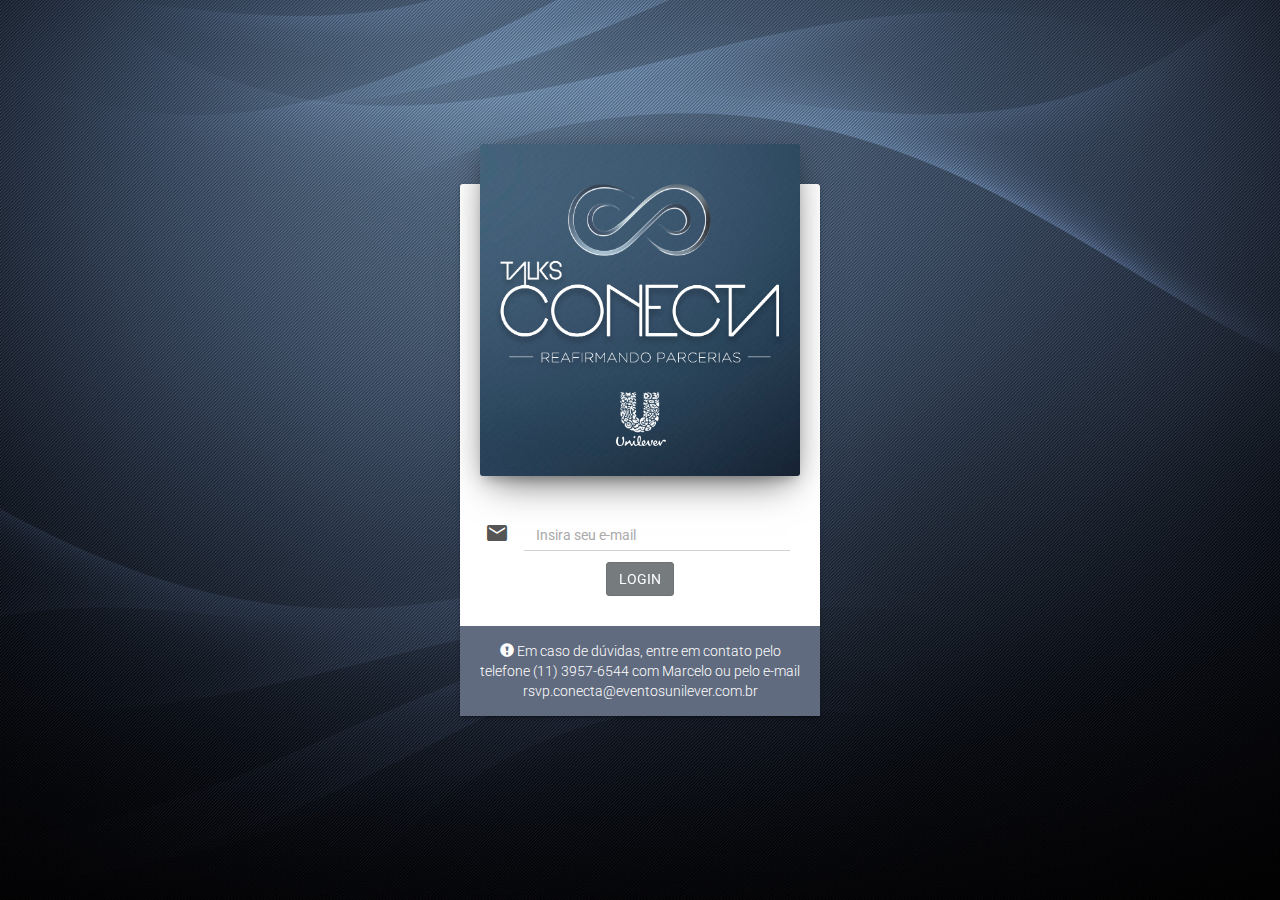
==== commit 79417b1b: "Upload" ====
--- a/index.html
+++ b/index.html
@@ -1,4 +1,4 @@
-<!doctype html> <html ng-app="marcelinhaApp"> <head> <meta charset="utf-8"> <title ng-bind="appTitle"></title> <meta name="description" content=""> <meta name="viewport" content="width=device-width,initial-scale=1,shrink-to-fit=no"> <link rel="apple-touch-icon" sizes="180x180" href="/apple-touch-icon.png"> <link rel="icon" type="image/png" sizes="32x32" href="/favicon-32x32.png"> <link rel="icon" type="image/png" sizes="16x16" href="/favicon-16x16.png"> <link rel="manifest" href="/site.webmanifest"> <link rel="mask-icon" href="/safari-pinned-tab.svg" color="#5bbad5"> <meta name="msapplication-TileColor" content="#ffc40d"> <meta name="theme-color" content="#ffffff"> <link rel="stylesheet" href="styles/vendor.151a0907.css"> <link rel="stylesheet" href="styles/main.cce45619.css"> </head> <body> <!--[if lte IE 8]>
+<!doctype html> <html ng-app="marcelinhaApp"> <head> <meta charset="utf-8"> <title ng-bind="appTitle"></title> <meta name="description" content=""> <meta name="viewport" content="width=device-width,initial-scale=1,shrink-to-fit=no"> <link rel="apple-touch-icon" sizes="180x180" href="/apple-touch-icon.png"> <link rel="icon" type="image/png" sizes="32x32" href="/favicon-32x32.png"> <link rel="icon" type="image/png" sizes="16x16" href="/favicon-16x16.png"> <link rel="manifest" href="/site.webmanifest"> <link rel="mask-icon" href="/safari-pinned-tab.svg" color="#5bbad5"> <meta name="msapplication-TileColor" content="#ffc40d"> <meta name="theme-color" content="#ffffff"> <link rel="stylesheet" href="styles/vendor.151a0907.css"> <link rel="stylesheet" href="styles/main.27b9af15.css"> </head> <body> <!--[if lte IE 8]>
       <p class="browsehappy">You are using an <strong>outdated</strong> browser. Please <a href="http://browsehappy.com/">upgrade your browser</a> to improve your experience.</p>
     <![endif]--> <ui-view></ui-view> <!-- Google Analytics: change UA-XXXXX-X to be your site's ID --> <script>!function (A, n, g, u, l, a, r) {
       A.GoogleAnalyticsObject = l, A[l] = A[l] || function () {
@@ -8,7 +8,7 @@
     }(window, document, 'script', 'https://www.google-analytics.com/analytics.js', 'ga');
 
     ga('create', 'UA-XXXXX-X');
-    ga('send', 'pageview');</script> <script src="scripts/vendor.8c50f8a7.js"></script> <script src="scripts/scripts.00bb8d83.js"></script> <!-- <script>
+    ga('send', 'pageview');</script> <script src="scripts/vendor.8c50f8a7.js"></script> <script src="scripts/scripts.a1f3403b.js"></script> <!-- <script>
     if (location.hostname === "localhost" || location.hostname === "127.0.0.1") {
       alert('asdasd')
       document.write('<script src="https://' + (location.host || 'localhost').split(':')[0] + ':9000/livereload.js"></' + 'script>')
--- a/styles/main.27b9af15.css
+++ b/styles/main.27b9af15.css
@@ -0,0 +1,45 @@
+@charset "UTF-8";@import url(https://fonts.googleapis.com/css?family=Cabin|Material+Icons);/*! =========================================================
+ *
+ * Material Kit Free - V1.1.0
+ *
+ * =========================================================
+ *
+ *
+ *                       _oo0oo_
+ *                      o8888888o
+ *                      88" . "88
+ *                      (| -_- |)
+ *                      0\  =  /0
+ *                    ___/`---'\___
+ *                  .' \|     |// '.
+ *                 / \|||  :  |||// \
+ *                / _||||| -:- |||||- \
+ *               |   | \\  -  /// |   |
+ *               | \_|  ''\---/''  |_/ |
+ *               \  .-\__  '-'  ___/-. /
+ *             ___'. .'  /--.--\  `. .'___
+ *          ."" '<  `.___\_<|>_/___.' >' "".
+ *         | | :  `- \`.;`\ _ /`;.`/ - ` : | |
+ *         \  \ `_.   \_ __\ /__ _/   .-` /  /
+ *     =====`-.____`.___ \_____/___.-`___.-'=====
+ *                       `=---='
+ *
+ *     ~~~~~~~~~~~~~~~~~~~~~~~~~~~~~~~~~~~~~~~~~~~
+ *
+ *               Buddha Bless:  "No Bugs"
+ *
+ * ========================================================= */@import url(https://fonts.googleapis.com/css?family=Roboto+Mono);@import url(https://fonts.googleapis.com/css?family=Roboto);footer ul li a,footer ul li a:hover{text-decoration:none}.btn:active,.btn:active:focus,.btn:focus,.navbar .navbar-nav>li>a.btn:active,.navbar .navbar-nav>li>a.btn:active:focus,.navbar .navbar-nav>li>a.btn:focus,:focus{outline:0}.btn .material-icons,.checkbox .checkbox-material,.togglebutton,a .material-icons,a:focus .material-icons,a:hover .material-icons,img{vertical-align:middle}.fa,.glyphicon{-moz-osx-font-smoothing:grayscale}.navbar-fixed-bottom .navbar-collapse,.navbar-fixed-top .navbar-collapse,.pre-scrollable{max-height:340px}body.inverse{background:#333}body.inverse,body.inverse .form-control{color:#fff}body.inverse .card,body.inverse .card .form-control,body.inverse .modal,body.inverse .modal .form-control,body.inverse .panel-default,body.inverse .panel-default .form-control{background-color:initial;color:initial}.life-of-material-kit{background:#FFF}.h1,.h2,.h3,.h4,body,h1,h2,h3,h4,h5,h6{font-family:Roboto,Helvetica,Arial,sans-serif;font-weight:300;line-height:1.5em}.animation-transition-general,.carousel .carousel-indicators li{transition:all .3s linear}.animation-transition-slow{transition:all 370ms linear}.animation-transition-fast,.navbar{transition:all 150ms ease 0s}.form-horizontal label{text-align:right}.form-horizontal label.control-label{margin:0}.btn,.navbar .navbar-nav>li>a.btn{border:none;border-radius:3px;position:relative;padding:12px 30px;margin:10px 1px;font-size:12px;font-weight:400;text-transform:uppercase;letter-spacing:0;will-change:box-shadow,transform;transition:box-shadow .2s cubic-bezier(.4,0,1,1),background-color .2s cubic-bezier(.4,0,.2,1)}.btn::-moz-focus-inner,.navbar .navbar-nav>li>a.btn::-moz-focus-inner{border:0}.btn,.btn.btn-default,.navbar .navbar-nav>li>a.btn,.navbar .navbar-nav>li>a.btn.btn-default{box-shadow:0 2px 2px 0 rgba(153,153,153,.14),0 3px 1px -2px rgba(153,153,153,.2),0 1px 5px 0 rgba(153,153,153,.12)}.btn,.btn.active,.btn.active:focus,.btn.active:hover,.btn.btn-default,.btn.btn-default.active,.btn.btn-default.active:focus,.btn.btn-default.active:hover,.btn.btn-default:active,.btn.btn-default:active:focus,.btn.btn-default:active:hover,.btn.btn-default:focus,.btn.btn-default:hover,.btn:active,.btn:active:focus,.btn:active:hover,.btn:focus,.btn:hover,.navbar .navbar-nav>li>a.btn,.navbar .navbar-nav>li>a.btn.active,.navbar .navbar-nav>li>a.btn.active:focus,.navbar .navbar-nav>li>a.btn.active:hover,.navbar .navbar-nav>li>a.btn.btn-default,.navbar .navbar-nav>li>a.btn.btn-default.active,.navbar .navbar-nav>li>a.btn.btn-default.active:focus,.navbar .navbar-nav>li>a.btn.btn-default.active:hover,.navbar .navbar-nav>li>a.btn.btn-default:active,.navbar .navbar-nav>li>a.btn.btn-default:active:focus,.navbar .navbar-nav>li>a.btn.btn-default:active:hover,.navbar .navbar-nav>li>a.btn.btn-default:focus,.navbar .navbar-nav>li>a.btn.btn-default:hover,.navbar .navbar-nav>li>a.btn:active,.navbar .navbar-nav>li>a.btn:active:focus,.navbar .navbar-nav>li>a.btn:active:hover,.navbar .navbar-nav>li>a.btn:focus,.navbar .navbar-nav>li>a.btn:hover,.open>.btn.btn-default.dropdown-toggle,.open>.btn.btn-default.dropdown-toggle:focus,.open>.btn.btn-default.dropdown-toggle:hover,.open>.btn.dropdown-toggle,.open>.btn.dropdown-toggle:focus,.open>.btn.dropdown-toggle:hover,.open>.navbar .navbar-nav>li>a.btn.btn-default.dropdown-toggle,.open>.navbar .navbar-nav>li>a.btn.btn-default.dropdown-toggle:focus,.open>.navbar .navbar-nav>li>a.btn.btn-default.dropdown-toggle:hover,.open>.navbar .navbar-nav>li>a.btn.dropdown-toggle,.open>.navbar .navbar-nav>li>a.btn.dropdown-toggle:focus,.open>.navbar .navbar-nav>li>a.btn.dropdown-toggle:hover{background-color:#999;color:#FFF}.btn.btn-default:active,.btn.btn-default:focus,.btn.btn-default:hover,.btn:active,.btn:focus,.btn:hover,.navbar .navbar-nav>li>a.btn.btn-default:active,.navbar .navbar-nav>li>a.btn.btn-default:focus,.navbar .navbar-nav>li>a.btn.btn-default:hover,.navbar .navbar-nav>li>a.btn:active,.navbar .navbar-nav>li>a.btn:focus,.navbar .navbar-nav>li>a.btn:hover{box-shadow:0 14px 26px -12px rgba(153,153,153,.42),0 4px 23px 0 rgba(0,0,0,.12),0 8px 10px -5px rgba(153,153,153,.2)}.btn.btn-default.disabled,.btn.btn-default.disabled.active,.btn.btn-default.disabled.focus,.btn.btn-default.disabled:active,.btn.btn-default.disabled:focus,.btn.btn-default.disabled:hover,.btn.btn-default:disabled,.btn.btn-default:disabled.active,.btn.btn-default:disabled.focus,.btn.btn-default:disabled:active,.btn.btn-default:disabled:focus,.btn.btn-default:disabled:hover,.btn.btn-default[disabled],.btn.btn-default[disabled].active,.btn.btn-default[disabled].focus,.btn.btn-default[disabled]:active,.btn.btn-default[disabled]:focus,.btn.btn-default[disabled]:hover,.btn.disabled,.btn.disabled.active,.btn.disabled.focus,.btn.disabled:active,.btn.disabled:focus,.btn.disabled:hover,.btn:disabled,.btn:disabled.active,.btn:disabled.focus,.btn:disabled:active,.btn:disabled:focus,.btn:disabled:hover,.btn[disabled],.btn[disabled].active,.btn[disabled].focus,.btn[disabled]:active,.btn[disabled]:focus,.btn[disabled]:hover,.navbar .navbar-nav>li>a.btn.btn-default.disabled,.navbar .navbar-nav>li>a.btn.btn-default.disabled.active,.navbar .navbar-nav>li>a.btn.btn-default.disabled.focus,.navbar .navbar-nav>li>a.btn.btn-default.disabled:active,.navbar .navbar-nav>li>a.btn.btn-default.disabled:focus,.navbar .navbar-nav>li>a.btn.btn-default.disabled:hover,.navbar .navbar-nav>li>a.btn.btn-default:disabled,.navbar .navbar-nav>li>a.btn.btn-default:disabled.active,.navbar .navbar-nav>li>a.btn.btn-default:disabled.focus,.navbar .navbar-nav>li>a.btn.btn-default:disabled:active,.navbar .navbar-nav>li>a.btn.btn-default:disabled:focus,.navbar .navbar-nav>li>a.btn.btn-default:disabled:hover,.navbar .navbar-nav>li>a.btn.btn-default[disabled],.navbar .navbar-nav>li>a.btn.btn-default[disabled].active,.navbar .navbar-nav>li>a.btn.btn-default[disabled].focus,.navbar .navbar-nav>li>a.btn.btn-default[disabled]:active,.navbar .navbar-nav>li>a.btn.btn-default[disabled]:focus,.navbar .navbar-nav>li>a.btn.btn-default[disabled]:hover,.navbar .navbar-nav>li>a.btn.disabled,.navbar .navbar-nav>li>a.btn.disabled.active,.navbar .navbar-nav>li>a.btn.disabled.focus,.navbar .navbar-nav>li>a.btn.disabled:active,.navbar .navbar-nav>li>a.btn.disabled:focus,.navbar .navbar-nav>li>a.btn.disabled:hover,.navbar .navbar-nav>li>a.btn:disabled,.navbar .navbar-nav>li>a.btn:disabled.active,.navbar .navbar-nav>li>a.btn:disabled.focus,.navbar .navbar-nav>li>a.btn:disabled:active,.navbar .navbar-nav>li>a.btn:disabled:focus,.navbar .navbar-nav>li>a.btn:disabled:hover,.navbar .navbar-nav>li>a.btn[disabled],.navbar .navbar-nav>li>a.btn[disabled].active,.navbar .navbar-nav>li>a.btn[disabled].focus,.navbar .navbar-nav>li>a.btn[disabled]:active,.navbar .navbar-nav>li>a.btn[disabled]:focus,.navbar .navbar-nav>li>a.btn[disabled]:hover,fieldset[disabled] .btn,fieldset[disabled] .btn.active,fieldset[disabled] .btn.btn-default,fieldset[disabled] .btn.btn-default.active,fieldset[disabled] .btn.btn-default.focus,fieldset[disabled] .btn.btn-default:active,fieldset[disabled] .btn.btn-default:focus,fieldset[disabled] .btn.btn-default:hover,fieldset[disabled] .btn.focus,fieldset[disabled] .btn:active,fieldset[disabled] .btn:focus,fieldset[disabled] .btn:hover,fieldset[disabled] .navbar .navbar-nav>li>a.btn,fieldset[disabled] .navbar .navbar-nav>li>a.btn.active,fieldset[disabled] .navbar .navbar-nav>li>a.btn.btn-default,fieldset[disabled] .navbar .navbar-nav>li>a.btn.btn-default.active,fieldset[disabled] .navbar .navbar-nav>li>a.btn.btn-default.focus,fieldset[disabled] .navbar .navbar-nav>li>a.btn.btn-default:active,fieldset[disabled] .navbar .navbar-nav>li>a.btn.btn-default:focus,fieldset[disabled] .navbar .navbar-nav>li>a.btn.btn-default:hover,fieldset[disabled] .navbar .navbar-nav>li>a.btn.focus,fieldset[disabled] .navbar .navbar-nav>li>a.btn:active,fieldset[disabled] .navbar .navbar-nav>li>a.btn:focus,fieldset[disabled] .navbar .navbar-nav>li>a.btn:hover{box-shadow:none}.btn.btn-default.btn-simple,.btn.btn-simple,.navbar .navbar-nav>li>a.btn.btn-default.btn-simple,.navbar .navbar-nav>li>a.btn.btn-simple{background-color:transparent;color:#999;box-shadow:none}.btn.btn-default.btn-simple:active,.btn.btn-default.btn-simple:focus,.btn.btn-default.btn-simple:hover,.btn.btn-simple:active,.btn.btn-simple:focus,.btn.btn-simple:hover,.navbar .navbar-nav>li>a.btn.btn-default.btn-simple:active,.navbar .navbar-nav>li>a.btn.btn-default.btn-simple:focus,.navbar .navbar-nav>li>a.btn.btn-default.btn-simple:hover,.navbar .navbar-nav>li>a.btn.btn-simple:active,.navbar .navbar-nav>li>a.btn.btn-simple:focus,.navbar .navbar-nav>li>a.btn.btn-simple:hover{background-color:transparent;color:#999}.btn.btn-primary,.navbar .navbar-nav>li>a.btn.btn-primary{box-shadow:0 2px 2px 0 rgba(45,52,56,.14),0 3px 1px -2px rgba(45,52,56,.2),0 1px 5px 0 rgba(45,52,56,.12)}.btn.btn-primary,.btn.btn-primary.active,.btn.btn-primary.active:focus,.btn.btn-primary.active:hover,.btn.btn-primary:active,.btn.btn-primary:active:focus,.btn.btn-primary:active:hover,.btn.btn-primary:focus,.btn.btn-primary:hover,.navbar .navbar-nav>li>a.btn.btn-primary,.navbar .navbar-nav>li>a.btn.btn-primary.active,.navbar .navbar-nav>li>a.btn.btn-primary.active:focus,.navbar .navbar-nav>li>a.btn.btn-primary.active:hover,.navbar .navbar-nav>li>a.btn.btn-primary:active,.navbar .navbar-nav>li>a.btn.btn-primary:active:focus,.navbar .navbar-nav>li>a.btn.btn-primary:active:hover,.navbar .navbar-nav>li>a.btn.btn-primary:focus,.navbar .navbar-nav>li>a.btn.btn-primary:hover,.open>.btn.btn-primary.dropdown-toggle,.open>.btn.btn-primary.dropdown-toggle:focus,.open>.btn.btn-primary.dropdown-toggle:hover,.open>.navbar .navbar-nav>li>a.btn.btn-primary.dropdown-toggle,.open>.navbar .navbar-nav>li>a.btn.btn-primary.dropdown-toggle:focus,.open>.navbar .navbar-nav>li>a.btn.btn-primary.dropdown-toggle:hover{background-color:#2d3438;color:#FFF}.btn.btn-primary:active,.btn.btn-primary:focus,.btn.btn-primary:hover,.navbar .navbar-nav>li>a.btn.btn-primary:active,.navbar .navbar-nav>li>a.btn.btn-primary:focus,.navbar .navbar-nav>li>a.btn.btn-primary:hover{box-shadow:0 14px 26px -12px rgba(45,52,56,.42),0 4px 23px 0 rgba(0,0,0,.12),0 8px 10px -5px rgba(45,52,56,.2)}.btn.btn-primary.disabled,.btn.btn-primary.disabled.active,.btn.btn-primary.disabled.focus,.btn.btn-primary.disabled:active,.btn.btn-primary.disabled:focus,.btn.btn-primary.disabled:hover,.btn.btn-primary:disabled,.btn.btn-primary:disabled.active,.btn.btn-primary:disabled.focus,.btn.btn-primary:disabled:active,.btn.btn-primary:disabled:focus,.btn.btn-primary:disabled:hover,.btn.btn-primary[disabled],.btn.btn-primary[disabled].active,.btn.btn-primary[disabled].focus,.btn.btn-primary[disabled]:active,.btn.btn-primary[disabled]:focus,.btn.btn-primary[disabled]:hover,.navbar .navbar-nav>li>a.btn.btn-primary.disabled,.navbar .navbar-nav>li>a.btn.btn-primary.disabled.active,.navbar .navbar-nav>li>a.btn.btn-primary.disabled.focus,.navbar .navbar-nav>li>a.btn.btn-primary.disabled:active,.navbar .navbar-nav>li>a.btn.btn-primary.disabled:focus,.navbar .navbar-nav>li>a.btn.btn-primary.disabled:hover,.navbar .navbar-nav>li>a.btn.btn-primary:disabled,.navbar .navbar-nav>li>a.btn.btn-primary:disabled.active,.navbar .navbar-nav>li>a.btn.btn-primary:disabled.focus,.navbar .navbar-nav>li>a.btn.btn-primary:disabled:active,.navbar .navbar-nav>li>a.btn.btn-primary:disabled:focus,.navbar .navbar-nav>li>a.btn.btn-primary:disabled:hover,.navbar .navbar-nav>li>a.btn.btn-primary[disabled],.navbar .navbar-nav>li>a.btn.btn-primary[disabled].active,.navbar .navbar-nav>li>a.btn.btn-primary[disabled].focus,.navbar .navbar-nav>li>a.btn.btn-primary[disabled]:active,.navbar .navbar-nav>li>a.btn.btn-primary[disabled]:focus,.navbar .navbar-nav>li>a.btn.btn-primary[disabled]:hover,fieldset[disabled] .btn.btn-primary,fieldset[disabled] .btn.btn-primary.active,fieldset[disabled] .btn.btn-primary.focus,fieldset[disabled] .btn.btn-primary:active,fieldset[disabled] .btn.btn-primary:focus,fieldset[disabled] .btn.btn-primary:hover,fieldset[disabled] .navbar .navbar-nav>li>a.btn.btn-primary,fieldset[disabled] .navbar .navbar-nav>li>a.btn.btn-primary.active,fieldset[disabled] .navbar .navbar-nav>li>a.btn.btn-primary.focus,fieldset[disabled] .navbar .navbar-nav>li>a.btn.btn-primary:active,fieldset[disabled] .navbar .navbar-nav>li>a.btn.btn-primary:focus,fieldset[disabled] .navbar .navbar-nav>li>a.btn.btn-primary:hover{box-shadow:none}.btn.btn-primary.btn-simple,.navbar .navbar-nav>li>a.btn.btn-primary.btn-simple{background-color:transparent;color:#2d3438;box-shadow:none}.btn.btn-primary.btn-simple:active,.btn.btn-primary.btn-simple:focus,.btn.btn-primary.btn-simple:hover,.navbar .navbar-nav>li>a.btn.btn-primary.btn-simple:active,.navbar .navbar-nav>li>a.btn.btn-primary.btn-simple:focus,.navbar .navbar-nav>li>a.btn.btn-primary.btn-simple:hover{background-color:transparent;color:#2d3438}.btn.btn-info,.navbar .navbar-nav>li>a.btn.btn-info{box-shadow:0 2px 2px 0 rgba(3,169,244,.14),0 3px 1px -2px rgba(3,169,244,.2),0 1px 5px 0 rgba(3,169,244,.12)}.btn.btn-info,.btn.btn-info.active,.btn.btn-info.active:focus,.btn.btn-info.active:hover,.btn.btn-info:active,.btn.btn-info:active:focus,.btn.btn-info:active:hover,.btn.btn-info:focus,.btn.btn-info:hover,.navbar .navbar-nav>li>a.btn.btn-info,.navbar .navbar-nav>li>a.btn.btn-info.active,.navbar .navbar-nav>li>a.btn.btn-info.active:focus,.navbar .navbar-nav>li>a.btn.btn-info.active:hover,.navbar .navbar-nav>li>a.btn.btn-info:active,.navbar .navbar-nav>li>a.btn.btn-info:active:focus,.navbar .navbar-nav>li>a.btn.btn-info:active:hover,.navbar .navbar-nav>li>a.btn.btn-info:focus,.navbar .navbar-nav>li>a.btn.btn-info:hover,.open>.btn.btn-info.dropdown-toggle,.open>.btn.btn-info.dropdown-toggle:focus,.open>.btn.btn-info.dropdown-toggle:hover,.open>.navbar .navbar-nav>li>a.btn.btn-info.dropdown-toggle,.open>.navbar .navbar-nav>li>a.btn.btn-info.dropdown-toggle:focus,.open>.navbar .navbar-nav>li>a.btn.btn-info.dropdown-toggle:hover{background-color:#03a9f4;color:#FFF}.btn.btn-info:active,.btn.btn-info:focus,.btn.btn-info:hover,.navbar .navbar-nav>li>a.btn.btn-info:active,.navbar .navbar-nav>li>a.btn.btn-info:focus,.navbar .navbar-nav>li>a.btn.btn-info:hover{box-shadow:0 14px 26px -12px rgba(3,169,244,.42),0 4px 23px 0 rgba(0,0,0,.12),0 8px 10px -5px rgba(3,169,244,.2)}.btn.btn-info.disabled,.btn.btn-info.disabled.active,.btn.btn-info.disabled.focus,.btn.btn-info.disabled:active,.btn.btn-info.disabled:focus,.btn.btn-info.disabled:hover,.btn.btn-info:disabled,.btn.btn-info:disabled.active,.btn.btn-info:disabled.focus,.btn.btn-info:disabled:active,.btn.btn-info:disabled:focus,.btn.btn-info:disabled:hover,.btn.btn-info[disabled],.btn.btn-info[disabled].active,.btn.btn-info[disabled].focus,.btn.btn-info[disabled]:active,.btn.btn-info[disabled]:focus,.btn.btn-info[disabled]:hover,.navbar .navbar-nav>li>a.btn.btn-info.disabled,.navbar .navbar-nav>li>a.btn.btn-info.disabled.active,.navbar .navbar-nav>li>a.btn.btn-info.disabled.focus,.navbar .navbar-nav>li>a.btn.btn-info.disabled:active,.navbar .navbar-nav>li>a.btn.btn-info.disabled:focus,.navbar .navbar-nav>li>a.btn.btn-info.disabled:hover,.navbar .navbar-nav>li>a.btn.btn-info:disabled,.navbar .navbar-nav>li>a.btn.btn-info:disabled.active,.navbar .navbar-nav>li>a.btn.btn-info:disabled.focus,.navbar .navbar-nav>li>a.btn.btn-info:disabled:active,.navbar .navbar-nav>li>a.btn.btn-info:disabled:focus,.navbar .navbar-nav>li>a.btn.btn-info:disabled:hover,.navbar .navbar-nav>li>a.btn.btn-info[disabled],.navbar .navbar-nav>li>a.btn.btn-info[disabled].active,.navbar .navbar-nav>li>a.btn.btn-info[disabled].focus,.navbar .navbar-nav>li>a.btn.btn-info[disabled]:active,.navbar .navbar-nav>li>a.btn.btn-info[disabled]:focus,.navbar .navbar-nav>li>a.btn.btn-info[disabled]:hover,fieldset[disabled] .btn.btn-info,fieldset[disabled] .btn.btn-info.active,fieldset[disabled] .btn.btn-info.focus,fieldset[disabled] .btn.btn-info:active,fieldset[disabled] .btn.btn-info:focus,fieldset[disabled] .btn.btn-info:hover,fieldset[disabled] .navbar .navbar-nav>li>a.btn.btn-info,fieldset[disabled] .navbar .navbar-nav>li>a.btn.btn-info.active,fieldset[disabled] .navbar .navbar-nav>li>a.btn.btn-info.focus,fieldset[disabled] .navbar .navbar-nav>li>a.btn.btn-info:active,fieldset[disabled] .navbar .navbar-nav>li>a.btn.btn-info:focus,fieldset[disabled] .navbar .navbar-nav>li>a.btn.btn-info:hover{box-shadow:none}.btn.btn-info.btn-simple,.navbar .navbar-nav>li>a.btn.btn-info.btn-simple{background-color:transparent;color:#03a9f4;box-shadow:none}.btn.btn-info.btn-simple:active,.btn.btn-info.btn-simple:focus,.btn.btn-info.btn-simple:hover,.navbar .navbar-nav>li>a.btn.btn-info.btn-simple:active,.navbar .navbar-nav>li>a.btn.btn-info.btn-simple:focus,.navbar .navbar-nav>li>a.btn.btn-info.btn-simple:hover{background-color:transparent;color:#03a9f4}.btn.btn-success,.navbar .navbar-nav>li>a.btn.btn-success{box-shadow:0 2px 2px 0 rgba(76,175,80,.14),0 3px 1px -2px rgba(76,175,80,.2),0 1px 5px 0 rgba(76,175,80,.12)}.btn.btn-success,.btn.btn-success.active,.btn.btn-success.active:focus,.btn.btn-success.active:hover,.btn.btn-success:active,.btn.btn-success:active:focus,.btn.btn-success:active:hover,.btn.btn-success:focus,.btn.btn-success:hover,.navbar .navbar-nav>li>a.btn.btn-success,.navbar .navbar-nav>li>a.btn.btn-success.active,.navbar .navbar-nav>li>a.btn.btn-success.active:focus,.navbar .navbar-nav>li>a.btn.btn-success.active:hover,.navbar .navbar-nav>li>a.btn.btn-success:active,.navbar .navbar-nav>li>a.btn.btn-success:active:focus,.navbar .navbar-nav>li>a.btn.btn-success:active:hover,.navbar .navbar-nav>li>a.btn.btn-success:focus,.navbar .navbar-nav>li>a.btn.btn-success:hover,.open>.btn.btn-success.dropdown-toggle,.open>.btn.btn-success.dropdown-toggle:focus,.open>.btn.btn-success.dropdown-toggle:hover,.open>.navbar .navbar-nav>li>a.btn.btn-success.dropdown-toggle,.open>.navbar .navbar-nav>li>a.btn.btn-success.dropdown-toggle:focus,.open>.navbar .navbar-nav>li>a.btn.btn-success.dropdown-toggle:hover{background-color:#4caf50;color:#FFF}.btn.btn-success:active,.btn.btn-success:focus,.btn.btn-success:hover,.navbar .navbar-nav>li>a.btn.btn-success:active,.navbar .navbar-nav>li>a.btn.btn-success:focus,.navbar .navbar-nav>li>a.btn.btn-success:hover{box-shadow:0 14px 26px -12px rgba(76,175,80,.42),0 4px 23px 0 rgba(0,0,0,.12),0 8px 10px -5px rgba(76,175,80,.2)}.btn.btn-success.disabled,.btn.btn-success.disabled.active,.btn.btn-success.disabled.focus,.btn.btn-success.disabled:active,.btn.btn-success.disabled:focus,.btn.btn-success.disabled:hover,.btn.btn-success:disabled,.btn.btn-success:disabled.active,.btn.btn-success:disabled.focus,.btn.btn-success:disabled:active,.btn.btn-success:disabled:focus,.btn.btn-success:disabled:hover,.btn.btn-success[disabled],.btn.btn-success[disabled].active,.btn.btn-success[disabled].focus,.btn.btn-success[disabled]:active,.btn.btn-success[disabled]:focus,.btn.btn-success[disabled]:hover,.navbar .navbar-nav>li>a.btn.btn-success.disabled,.navbar .navbar-nav>li>a.btn.btn-success.disabled.active,.navbar .navbar-nav>li>a.btn.btn-success.disabled.focus,.navbar .navbar-nav>li>a.btn.btn-success.disabled:active,.navbar .navbar-nav>li>a.btn.btn-success.disabled:focus,.navbar .navbar-nav>li>a.btn.btn-success.disabled:hover,.navbar .navbar-nav>li>a.btn.btn-success:disabled,.navbar .navbar-nav>li>a.btn.btn-success:disabled.active,.navbar .navbar-nav>li>a.btn.btn-success:disabled.focus,.navbar .navbar-nav>li>a.btn.btn-success:disabled:active,.navbar .navbar-nav>li>a.btn.btn-success:disabled:focus,.navbar .navbar-nav>li>a.btn.btn-success:disabled:hover,.navbar .navbar-nav>li>a.btn.btn-success[disabled],.navbar .navbar-nav>li>a.btn.btn-success[disabled].active,.navbar .navbar-nav>li>a.btn.btn-success[disabled].focus,.navbar .navbar-nav>li>a.btn.btn-success[disabled]:active,.navbar .navbar-nav>li>a.btn.btn-success[disabled]:focus,.navbar .navbar-nav>li>a.btn.btn-success[disabled]:hover,fieldset[disabled] .btn.btn-success,fieldset[disabled] .btn.btn-success.active,fieldset[disabled] .btn.btn-success.focus,fieldset[disabled] .btn.btn-success:active,fieldset[disabled] .btn.btn-success:focus,fieldset[disabled] .btn.btn-success:hover,fieldset[disabled] .navbar .navbar-nav>li>a.btn.btn-success,fieldset[disabled] .navbar .navbar-nav>li>a.btn.btn-success.active,fieldset[disabled] .navbar .navbar-nav>li>a.btn.btn-success.focus,fieldset[disabled] .navbar .navbar-nav>li>a.btn.btn-success:active,fieldset[disabled] .navbar .navbar-nav>li>a.btn.btn-success:focus,fieldset[disabled] .navbar .navbar-nav>li>a.btn.btn-success:hover{box-shadow:none}.btn.btn-success.btn-simple,.navbar .navbar-nav>li>a.btn.btn-success.btn-simple{background-color:transparent;color:#4caf50;box-shadow:none}.btn.btn-success.btn-simple:active,.btn.btn-success.btn-simple:focus,.btn.btn-success.btn-simple:hover,.navbar .navbar-nav>li>a.btn.btn-success.btn-simple:active,.navbar .navbar-nav>li>a.btn.btn-success.btn-simple:focus,.navbar .navbar-nav>li>a.btn.btn-success.btn-simple:hover{background-color:transparent;color:#4caf50}.btn.btn-warning,.navbar .navbar-nav>li>a.btn.btn-warning{box-shadow:0 2px 2px 0 rgba(251,192,45,.14),0 3px 1px -2px rgba(251,192,45,.2),0 1px 5px 0 rgba(251,192,45,.12)}.btn.btn-warning,.btn.btn-warning.active,.btn.btn-warning.active:focus,.btn.btn-warning.active:hover,.btn.btn-warning:active,.btn.btn-warning:active:focus,.btn.btn-warning:active:hover,.btn.btn-warning:focus,.btn.btn-warning:hover,.navbar .navbar-nav>li>a.btn.btn-warning,.navbar .navbar-nav>li>a.btn.btn-warning.active,.navbar .navbar-nav>li>a.btn.btn-warning.active:focus,.navbar .navbar-nav>li>a.btn.btn-warning.active:hover,.navbar .navbar-nav>li>a.btn.btn-warning:active,.navbar .navbar-nav>li>a.btn.btn-warning:active:focus,.navbar .navbar-nav>li>a.btn.btn-warning:active:hover,.navbar .navbar-nav>li>a.btn.btn-warning:focus,.navbar .navbar-nav>li>a.btn.btn-warning:hover,.open>.btn.btn-warning.dropdown-toggle,.open>.btn.btn-warning.dropdown-toggle:focus,.open>.btn.btn-warning.dropdown-toggle:hover,.open>.navbar .navbar-nav>li>a.btn.btn-warning.dropdown-toggle,.open>.navbar .navbar-nav>li>a.btn.btn-warning.dropdown-toggle:focus,.open>.navbar .navbar-nav>li>a.btn.btn-warning.dropdown-toggle:hover{background-color:#fbc02d;color:#FFF}.btn.btn-warning:active,.btn.btn-warning:focus,.btn.btn-warning:hover,.navbar .navbar-nav>li>a.btn.btn-warning:active,.navbar .navbar-nav>li>a.btn.btn-warning:focus,.navbar .navbar-nav>li>a.btn.btn-warning:hover{box-shadow:0 14px 26px -12px rgba(251,192,45,.42),0 4px 23px 0 rgba(0,0,0,.12),0 8px 10px -5px rgba(251,192,45,.2)}.btn.btn-warning.disabled,.btn.btn-warning.disabled.active,.btn.btn-warning.disabled.focus,.btn.btn-warning.disabled:active,.btn.btn-warning.disabled:focus,.btn.btn-warning.disabled:hover,.btn.btn-warning:disabled,.btn.btn-warning:disabled.active,.btn.btn-warning:disabled.focus,.btn.btn-warning:disabled:active,.btn.btn-warning:disabled:focus,.btn.btn-warning:disabled:hover,.btn.btn-warning[disabled],.btn.btn-warning[disabled].active,.btn.btn-warning[disabled].focus,.btn.btn-warning[disabled]:active,.btn.btn-warning[disabled]:focus,.btn.btn-warning[disabled]:hover,.navbar .navbar-nav>li>a.btn.btn-warning.disabled,.navbar .navbar-nav>li>a.btn.btn-warning.disabled.active,.navbar .navbar-nav>li>a.btn.btn-warning.disabled.focus,.navbar .navbar-nav>li>a.btn.btn-warning.disabled:active,.navbar .navbar-nav>li>a.btn.btn-warning.disabled:focus,.navbar .navbar-nav>li>a.btn.btn-warning.disabled:hover,.navbar .navbar-nav>li>a.btn.btn-warning:disabled,.navbar .navbar-nav>li>a.btn.btn-warning:disabled.active,.navbar .navbar-nav>li>a.btn.btn-warning:disabled.focus,.navbar .navbar-nav>li>a.btn.btn-warning:disabled:active,.navbar .navbar-nav>li>a.btn.btn-warning:disabled:focus,.navbar .navbar-nav>li>a.btn.btn-warning:disabled:hover,.navbar .navbar-nav>li>a.btn.btn-warning[disabled],.navbar .navbar-nav>li>a.btn.btn-warning[disabled].active,.navbar .navbar-nav>li>a.btn.btn-warning[disabled].focus,.navbar .navbar-nav>li>a.btn.btn-warning[disabled]:active,.navbar .navbar-nav>li>a.btn.btn-warning[disabled]:focus,.navbar .navbar-nav>li>a.btn.btn-warning[disabled]:hover,fieldset[disabled] .btn.btn-warning,fieldset[disabled] .btn.btn-warning.active,fieldset[disabled] .btn.btn-warning.focus,fieldset[disabled] .btn.btn-warning:active,fieldset[disabled] .btn.btn-warning:focus,fieldset[disabled] .btn.btn-warning:hover,fieldset[disabled] .navbar .navbar-nav>li>a.btn.btn-warning,fieldset[disabled] .navbar .navbar-nav>li>a.btn.btn-warning.active,fieldset[disabled] .navbar .navbar-nav>li>a.btn.btn-warning.focus,fieldset[disabled] .navbar .navbar-nav>li>a.btn.btn-warning:active,fieldset[disabled] .navbar .navbar-nav>li>a.btn.btn-warning:focus,fieldset[disabled] .navbar .navbar-nav>li>a.btn.btn-warning:hover{box-shadow:none}.btn.btn-warning.btn-simple,.navbar .navbar-nav>li>a.btn.btn-warning.btn-simple{background-color:transparent;color:#fbc02d;box-shadow:none}.btn.btn-warning.btn-simple:active,.btn.btn-warning.btn-simple:focus,.btn.btn-warning.btn-simple:hover,.navbar .navbar-nav>li>a.btn.btn-warning.btn-simple:active,.navbar .navbar-nav>li>a.btn.btn-warning.btn-simple:focus,.navbar .navbar-nav>li>a.btn.btn-warning.btn-simple:hover{background-color:transparent;color:#fbc02d}.btn.btn-danger,.navbar .navbar-nav>li>a.btn.btn-danger{box-shadow:0 2px 2px 0 rgba(244,67,54,.14),0 3px 1px -2px rgba(244,67,54,.2),0 1px 5px 0 rgba(244,67,54,.12)}.btn.btn-danger,.btn.btn-danger.active,.btn.btn-danger.active:focus,.btn.btn-danger.active:hover,.btn.btn-danger:active,.btn.btn-danger:active:focus,.btn.btn-danger:active:hover,.btn.btn-danger:focus,.btn.btn-danger:hover,.navbar .navbar-nav>li>a.btn.btn-danger,.navbar .navbar-nav>li>a.btn.btn-danger.active,.navbar .navbar-nav>li>a.btn.btn-danger.active:focus,.navbar .navbar-nav>li>a.btn.btn-danger.active:hover,.navbar .navbar-nav>li>a.btn.btn-danger:active,.navbar .navbar-nav>li>a.btn.btn-danger:active:focus,.navbar .navbar-nav>li>a.btn.btn-danger:active:hover,.navbar .navbar-nav>li>a.btn.btn-danger:focus,.navbar .navbar-nav>li>a.btn.btn-danger:hover,.open>.btn.btn-danger.dropdown-toggle,.open>.btn.btn-danger.dropdown-toggle:focus,.open>.btn.btn-danger.dropdown-toggle:hover,.open>.navbar .navbar-nav>li>a.btn.btn-danger.dropdown-toggle,.open>.navbar .navbar-nav>li>a.btn.btn-danger.dropdown-toggle:focus,.open>.navbar .navbar-nav>li>a.btn.btn-danger.dropdown-toggle:hover{background-color:#f44336;color:#FFF}.btn.btn-danger:active,.btn.btn-danger:focus,.btn.btn-danger:hover,.navbar .navbar-nav>li>a.btn.btn-danger:active,.navbar .navbar-nav>li>a.btn.btn-danger:focus,.navbar .navbar-nav>li>a.btn.btn-danger:hover{box-shadow:0 14px 26px -12px rgba(244,67,54,.42),0 4px 23px 0 rgba(0,0,0,.12),0 8px 10px -5px rgba(244,67,54,.2)}.btn.btn-danger.disabled,.btn.btn-danger.disabled.active,.btn.btn-danger.disabled.focus,.btn.btn-danger.disabled:active,.btn.btn-danger.disabled:focus,.btn.btn-danger.disabled:hover,.btn.btn-danger:disabled,.btn.btn-danger:disabled.active,.btn.btn-danger:disabled.focus,.btn.btn-danger:disabled:active,.btn.btn-danger:disabled:focus,.btn.btn-danger:disabled:hover,.btn.btn-danger[disabled],.btn.btn-danger[disabled].active,.btn.btn-danger[disabled].focus,.btn.btn-danger[disabled]:active,.btn.btn-danger[disabled]:focus,.btn.btn-danger[disabled]:hover,.navbar .navbar-nav>li>a.btn.btn-danger.disabled,.navbar .navbar-nav>li>a.btn.btn-danger.disabled.active,.navbar .navbar-nav>li>a.btn.btn-danger.disabled.focus,.navbar .navbar-nav>li>a.btn.btn-danger.disabled:active,.navbar .navbar-nav>li>a.btn.btn-danger.disabled:focus,.navbar .navbar-nav>li>a.btn.btn-danger.disabled:hover,.navbar .navbar-nav>li>a.btn.btn-danger:disabled,.navbar .navbar-nav>li>a.btn.btn-danger:disabled.active,.navbar .navbar-nav>li>a.btn.btn-danger:disabled.focus,.navbar .navbar-nav>li>a.btn.btn-danger:disabled:active,.navbar .navbar-nav>li>a.btn.btn-danger:disabled:focus,.navbar .navbar-nav>li>a.btn.btn-danger:disabled:hover,.navbar .navbar-nav>li>a.btn.btn-danger[disabled],.navbar .navbar-nav>li>a.btn.btn-danger[disabled].active,.navbar .navbar-nav>li>a.btn.btn-danger[disabled].focus,.navbar .navbar-nav>li>a.btn.btn-danger[disabled]:active,.navbar .navbar-nav>li>a.btn.btn-danger[disabled]:focus,.navbar .navbar-nav>li>a.btn.btn-danger[disabled]:hover,fieldset[disabled] .btn.btn-danger,fieldset[disabled] .btn.btn-danger.active,fieldset[disabled] .btn.btn-danger.focus,fieldset[disabled] .btn.btn-danger:active,fieldset[disabled] .btn.btn-danger:focus,fieldset[disabled] .btn.btn-danger:hover,fieldset[disabled] .navbar .navbar-nav>li>a.btn.btn-danger,fieldset[disabled] .navbar .navbar-nav>li>a.btn.btn-danger.active,fieldset[disabled] .navbar .navbar-nav>li>a.btn.btn-danger.focus,fieldset[disabled] .navbar .navbar-nav>li>a.btn.btn-danger:active,fieldset[disabled] .navbar .navbar-nav>li>a.btn.btn-danger:focus,fieldset[disabled] .navbar .navbar-nav>li>a.btn.btn-danger:hover{box-shadow:none}.btn.btn-danger.btn-simple,.navbar .navbar-nav>li>a.btn.btn-danger.btn-simple{background-color:transparent;color:#f44336;box-shadow:none}.btn.btn-danger.btn-simple:active,.btn.btn-danger.btn-simple:focus,.btn.btn-danger.btn-simple:hover,.navbar .navbar-nav>li>a.btn.btn-danger.btn-simple:active,.navbar .navbar-nav>li>a.btn.btn-danger.btn-simple:focus,.navbar .navbar-nav>li>a.btn.btn-danger.btn-simple:hover{background-color:transparent;color:#f44336}.btn.btn-upgrade,.navbar .navbar-nav>li>a.btn.btn-upgrade{box-shadow:0 2px 2px 0 rgba(233,30,99,.14),0 3px 1px -2px rgba(233,30,99,.2),0 1px 5px 0 rgba(233,30,99,.12)}.btn.btn-upgrade,.btn.btn-upgrade.active,.btn.btn-upgrade.active:focus,.btn.btn-upgrade.active:hover,.btn.btn-upgrade:active,.btn.btn-upgrade:active:focus,.btn.btn-upgrade:active:hover,.btn.btn-upgrade:focus,.btn.btn-upgrade:hover,.navbar .navbar-nav>li>a.btn.btn-upgrade,.navbar .navbar-nav>li>a.btn.btn-upgrade.active,.navbar .navbar-nav>li>a.btn.btn-upgrade.active:focus,.navbar .navbar-nav>li>a.btn.btn-upgrade.active:hover,.navbar .navbar-nav>li>a.btn.btn-upgrade:active,.navbar .navbar-nav>li>a.btn.btn-upgrade:active:focus,.navbar .navbar-nav>li>a.btn.btn-upgrade:active:hover,.navbar .navbar-nav>li>a.btn.btn-upgrade:focus,.navbar .navbar-nav>li>a.btn.btn-upgrade:hover,.open>.btn.btn-upgrade.dropdown-toggle,.open>.btn.btn-upgrade.dropdown-toggle:focus,.open>.btn.btn-upgrade.dropdown-toggle:hover,.open>.navbar .navbar-nav>li>a.btn.btn-upgrade.dropdown-toggle,.open>.navbar .navbar-nav>li>a.btn.btn-upgrade.dropdown-toggle:focus,.open>.navbar .navbar-nav>li>a.btn.btn-upgrade.dropdown-toggle:hover{background-color:#e91e63;color:#FFF}.btn.btn-upgrade:active,.btn.btn-upgrade:focus,.btn.btn-upgrade:hover,.navbar .navbar-nav>li>a.btn.btn-upgrade:active,.navbar .navbar-nav>li>a.btn.btn-upgrade:focus,.navbar .navbar-nav>li>a.btn.btn-upgrade:hover{box-shadow:0 14px 26px -12px rgba(233,30,99,.42),0 4px 23px 0 rgba(0,0,0,.12),0 8px 10px -5px rgba(233,30,99,.2)}.btn.btn-upgrade.disabled,.btn.btn-upgrade.disabled.active,.btn.btn-upgrade.disabled.focus,.btn.btn-upgrade.disabled:active,.btn.btn-upgrade.disabled:focus,.btn.btn-upgrade.disabled:hover,.btn.btn-upgrade:disabled,.btn.btn-upgrade:disabled.active,.btn.btn-upgrade:disabled.focus,.btn.btn-upgrade:disabled:active,.btn.btn-upgrade:disabled:focus,.btn.btn-upgrade:disabled:hover,.btn.btn-upgrade[disabled],.btn.btn-upgrade[disabled].active,.btn.btn-upgrade[disabled].focus,.btn.btn-upgrade[disabled]:active,.btn.btn-upgrade[disabled]:focus,.btn.btn-upgrade[disabled]:hover,.navbar .navbar-nav>li>a.btn.btn-upgrade.disabled,.navbar .navbar-nav>li>a.btn.btn-upgrade.disabled.active,.navbar .navbar-nav>li>a.btn.btn-upgrade.disabled.focus,.navbar .navbar-nav>li>a.btn.btn-upgrade.disabled:active,.navbar .navbar-nav>li>a.btn.btn-upgrade.disabled:focus,.navbar .navbar-nav>li>a.btn.btn-upgrade.disabled:hover,.navbar .navbar-nav>li>a.btn.btn-upgrade:disabled,.navbar .navbar-nav>li>a.btn.btn-upgrade:disabled.active,.navbar .navbar-nav>li>a.btn.btn-upgrade:disabled.focus,.navbar .navbar-nav>li>a.btn.btn-upgrade:disabled:active,.navbar .navbar-nav>li>a.btn.btn-upgrade:disabled:focus,.navbar .navbar-nav>li>a.btn.btn-upgrade:disabled:hover,.navbar .navbar-nav>li>a.btn.btn-upgrade[disabled],.navbar .navbar-nav>li>a.btn.btn-upgrade[disabled].active,.navbar .navbar-nav>li>a.btn.btn-upgrade[disabled].focus,.navbar .navbar-nav>li>a.btn.btn-upgrade[disabled]:active,.navbar .navbar-nav>li>a.btn.btn-upgrade[disabled]:focus,.navbar .navbar-nav>li>a.btn.btn-upgrade[disabled]:hover,fieldset[disabled] .btn.btn-upgrade,fieldset[disabled] .btn.btn-upgrade.active,fieldset[disabled] .btn.btn-upgrade.focus,fieldset[disabled] .btn.btn-upgrade:active,fieldset[disabled] .btn.btn-upgrade:focus,fieldset[disabled] .btn.btn-upgrade:hover,fieldset[disabled] .navbar .navbar-nav>li>a.btn.btn-upgrade,fieldset[disabled] .navbar .navbar-nav>li>a.btn.btn-upgrade.active,fieldset[disabled] .navbar .navbar-nav>li>a.btn.btn-upgrade.focus,fieldset[disabled] .navbar .navbar-nav>li>a.btn.btn-upgrade:active,fieldset[disabled] .navbar .navbar-nav>li>a.btn.btn-upgrade:focus,fieldset[disabled] .navbar .navbar-nav>li>a.btn.btn-upgrade:hover{box-shadow:none}.btn.btn-upgrade.btn-simple,.navbar .navbar-nav>li>a.btn.btn-upgrade.btn-simple{background-color:transparent;color:#e91e63;box-shadow:none}.btn.btn-upgrade.btn-simple:active,.btn.btn-upgrade.btn-simple:focus,.btn.btn-upgrade.btn-simple:hover,.navbar .navbar-nav>li>a.btn.btn-upgrade.btn-simple:active,.navbar .navbar-nav>li>a.btn.btn-upgrade.btn-simple:focus,.navbar .navbar-nav>li>a.btn.btn-upgrade.btn-simple:hover{background-color:transparent;color:#e91e63}.btn.btn-white,.btn.btn-white:focus,.btn.btn-white:hover,.navbar .navbar-nav>li>a.btn.btn-white,.navbar .navbar-nav>li>a.btn.btn-white:focus,.navbar .navbar-nav>li>a.btn.btn-white:hover{background-color:#FFF;color:#999}.btn.btn-white.btn-simple,.navbar .navbar-nav>li>a.btn.btn-white.btn-simple{color:#FFF;background:0 0;box-shadow:none}.btn.btn-round,.navbar .navbar-nav>li>a.btn.btn-round{border-radius:30px}.btn:not(.btn-just-icon):not(.btn-fab) .fa,.navbar .navbar-nav>li>a.btn:not(.btn-just-icon):not(.btn-fab) .fa{font-size:18px;margin-top:-2px;position:relative;top:2px}.btn.btn-fab,.navbar .navbar-nav>li>a.btn.btn-fab{border-radius:50%;font-size:24px;height:56px;margin:auto;min-width:56px;width:56px;padding:0;overflow:hidden;position:relative;line-height:normal}.btn.btn-fab .ripple-container,.navbar .navbar-nav>li>a.btn.btn-fab .ripple-container{border-radius:50%}.btn-group-sm .btn.btn-fab,.btn-group-sm .navbar .navbar-nav>li>a.btn.btn-fab,.btn.btn-fab.btn-fab-mini,.navbar .navbar-nav>li>a.btn.btn-fab.btn-fab-mini{height:40px;min-width:40px;width:40px}.btn-group-sm .btn.btn-fab.material-icons,.btn-group-sm .navbar .navbar-nav>li>a.btn.btn-fab.material-icons,.btn.btn-fab.btn-fab-mini.material-icons,.navbar .navbar-nav>li>a.btn.btn-fab.btn-fab-mini.material-icons{top:-3.5px;left:-3.5px}.btn-group-sm .btn.btn-fab .material-icons,.btn-group-sm .navbar .navbar-nav>li>a.btn.btn-fab .material-icons,.btn.btn-fab.btn-fab-mini .material-icons,.navbar .navbar-nav>li>a.btn.btn-fab.btn-fab-mini .material-icons{font-size:17px}.btn.btn-fab i.material-icons,.navbar .navbar-nav>li>a.btn.btn-fab i.material-icons{position:absolute;top:50%;left:50%;transform:translate(-12px,-12px);line-height:24px;width:24px;font-size:24px}.btn-group-lg .btn,.btn-group-lg .navbar .navbar-nav>li>a.btn,.btn-group-lg>.btn,.btn.btn-lg,.navbar .navbar-nav>li.btn-group-lg>a.btn,.navbar .navbar-nav>li>a.btn.btn-lg{font-size:14px;padding:18px 36px}.btn-group-sm .btn,.btn-group-sm .navbar .navbar-nav>li>a.btn,.btn-group-sm>.btn,.btn.btn-sm,.navbar .navbar-nav>li.btn-group-sm>a.btn,.navbar .navbar-nav>li>a.btn.btn-sm{padding:5px 20px;font-size:11px}.btn-group-xs .btn,.btn-group-xs .navbar .navbar-nav>li>a.btn,.btn-group-xs>.btn,.btn.btn-xs,.navbar .navbar-nav>li.btn-group-xs>a.btn,.navbar .navbar-nav>li>a.btn.btn-xs{padding:4px 15px;font-size:10px}.btn.btn-just-icon,.navbar .navbar-nav>li>a.btn.btn-just-icon{font-size:18px;padding:10px;line-height:1em}.btn.btn-just-icon i,.navbar .navbar-nav>li>a.btn.btn-just-icon i{width:20px}.btn-group-lg>.btn.btn-just-icon,.btn.btn-just-icon.btn-lg,.navbar .navbar-nav>li.btn-group-lg>a.btn.btn-just-icon,.navbar .navbar-nav>li>a.btn.btn-just-icon.btn-lg{font-size:22px;padding:13px 18px}.btn .material-icons{font-size:17px;top:-1px;position:relative}.navbar .navbar-nav>li>a.btn{margin-top:2px;margin-bottom:2px}.navbar .navbar-nav>li>a.btn.btn-fab{margin:5px 2px}.navbar .navbar-nav>li>a:not(.btn) .material-icons{margin-top:-3px;top:0;position:relative;margin-right:3px}.navbar .navbar-nav>li>.profile-photo{margin:5px 2px}.navbar-default:not(.navbar-transparent) .navbar-nav>li>a.btn.btn-white.btn-simple{color:#555}.btn-group,.btn-group-vertical{margin:10px 1px}.btn-group-vertical.open>.dropdown-toggle.btn,.btn-group-vertical.open>.dropdown-toggle.btn.btn-default,.btn-group.open>.dropdown-toggle.btn,.btn-group.open>.dropdown-toggle.btn.btn-default{background-color:#616b7f}.btn-group-vertical.open>.dropdown-toggle.btn.btn-inverse,.btn-group.open>.dropdown-toggle.btn.btn-inverse{background-color:#3f51b5}.btn-group-vertical.open>.dropdown-toggle.btn.btn-primary,.btn-group.open>.dropdown-toggle.btn.btn-primary{background-color:#2d3438}.btn-group-vertical.open>.dropdown-toggle.btn.btn-success,.btn-group.open>.dropdown-toggle.btn.btn-success{background-color:#4caf50}.btn-group-vertical.open>.dropdown-toggle.btn.btn-info,.btn-group.open>.dropdown-toggle.btn.btn-info{background-color:#03a9f4}.btn-group-vertical.open>.dropdown-toggle.btn.btn-warning,.btn-group.open>.dropdown-toggle.btn.btn-warning{background-color:#fbc02d}.btn-group-vertical.open>.dropdown-toggle.btn.btn-danger,.btn-group.open>.dropdown-toggle.btn.btn-danger{background-color:#f44336}.btn-group .dropdown-menu,.btn-group-vertical .dropdown-menu{border-radius:0 0 3px 3px}.btn-group-vertical.btn-group-raised,.btn-group.btn-group-raised{box-shadow:0 2px 2px 0 rgba(0,0,0,.14),0 3px 1px -2px rgba(0,0,0,.2),0 1px 5px 0 rgba(0,0,0,.12)}.btn-group .btn,.btn-group .btn+.btn,.btn-group .btn-group,.btn-group .btn:active,.btn-group-vertical .btn,.btn-group-vertical .btn+.btn,.btn-group-vertical .btn-group,.btn-group-vertical .btn:active{margin:0}.close i{font-size:20px}.form-group.is-focused .checkbox label{color:rgba(0,0,0,.26)}.form-group.is-focused .checkbox label:focus,.form-group.is-focused .checkbox label:hover{color:rgba(0,0,0,.54)}fieldset[disabled] .form-group.is-focused .checkbox label{color:rgba(0,0,0,.26)}.checkbox input[type=checkbox]{opacity:0;position:absolute;margin:0;z-index:-1;width:0;height:0;overflow:hidden;left:0;pointer-events:none}.checkbox .checkbox-material{position:relative;top:1px;padding-right:5px;display:inline-block}.checkbox .checkbox-material:before{display:block;position:absolute;left:0;content:"";background-color:rgba(0,0,0,.84);height:20px;width:20px;border-radius:100%;z-index:1;opacity:0;margin:0;top:0;transform:scale3d(2.3,2.3,1)}.checkbox .checkbox-material .check{position:relative;display:inline-block;width:20px;height:20px;border:1px solid rgba(0,0,0,.54);overflow:hidden;z-index:1;border-radius:3px}.checkbox .checkbox-material .check:before{position:absolute;content:"";transform:rotate(45deg);display:block;margin-top:-3px;margin-left:7px;width:0;height:0;background:red;box-shadow:0 0 0 0,0 0 0 0,0 0 0 0,0 0 0 0,0 0 0 0,0 0 0 0,0 0 0 0 inset;animation:checkbox-off .3s forwards}.checkbox input[type=checkbox]:focus+.checkbox-material .check:after{opacity:.2}.checkbox input[type=checkbox]:checked+.checkbox-material .check{background:#2d3438}.checkbox input[type=checkbox]:checked+.checkbox-material .check:before{color:#FFF;box-shadow:0 0 0 10px,10px -10px 0 10px,32px 0 0 20px,0 32px 0 20px,-5px 5px 0 10px,20px -12px 0 11px;animation:checkbox-on .3s forwards}.form-group.is-focused .togglebutton label,.togglebutton label{color:rgba(0,0,0,.26)}.checkbox input[type=checkbox]:checked+.checkbox-material:before{animation:rippleOn .5s}.checkbox input[type=checkbox]:checked+.checkbox-material .check:after{animation:rippleOn .5s forwards}.checkbox input[type=checkbox]:not(:checked)+.checkbox-material .check:after,.checkbox input[type=checkbox]:not(:checked)+.checkbox-material:before,.radio label input[type=radio]:checked~.check:after,.radio label input[type=radio]:not(:checked)~.check:after{animation:rippleOff .5s}.checkbox input[type=checkbox][disabled]+.circle,.checkbox input[type=checkbox][disabled]~.checkbox-material .check,fieldset[disabled] .checkbox,fieldset[disabled] .checkbox input[type=checkbox]{opacity:.5}.checkbox input[type=checkbox][disabled]~.checkbox-material .check{border-color:#000;opacity:.26}.checkbox input[type=checkbox][disabled]+.checkbox-material .check:after{background-color:rgba(0,0,0,.87);transform:rotate(-45deg)}@keyframes checkbox-on{0%{box-shadow:0 0 0 10px,10px -10px 0 10px,32px 0 0 20px,0 32px 0 20px,-5px 5px 0 10px,15px 2px 0 11px}50%{box-shadow:0 0 0 10px,10px -10px 0 10px,32px 0 0 20px,0 32px 0 20px,-5px 5px 0 10px,20px 2px 0 11px}100%{box-shadow:0 0 0 10px,10px -10px 0 10px,32px 0 0 20px,0 32px 0 20px,-5px 5px 0 10px,20px -12px 0 11px}}.togglebutton,.togglebutton .toggle,.togglebutton input,.togglebutton label{-webkit-user-select:none;-moz-user-select:none;-ms-user-select:none;user-select:none}.togglebutton label{cursor:pointer}.form-group.is-focused .togglebutton label:focus,.form-group.is-focused .togglebutton label:hover{color:rgba(0,0,0,.54)}.form-group.is-focused .radio label,fieldset[disabled] .form-group.is-focused .togglebutton label{color:rgba(0,0,0,.26)}.togglebutton label input[type=checkbox]{opacity:0;width:0;height:0}.togglebutton label .toggle{text-align:left;margin-left:5px}.card-signup .social-line,.card-signup .text-divider,.datepicker td,.index-page .brand,.nav-align-center,.nav-pills>li>a,.profile-page .profile{text-align:center}.togglebutton label .toggle,.togglebutton label input[type=checkbox][disabled]+.toggle{content:"";display:inline-block;width:30px;height:15px;background-color:rgba(80,80,80,.7);border-radius:15px;margin-right:15px;transition:background .3s ease;vertical-align:middle}.label,sub,sup{vertical-align:baseline}.togglebutton label .toggle:after{content:"";display:inline-block;width:20px;height:20px;background-color:#FFF;border-radius:20px;position:relative;box-shadow:0 1px 3px 1px rgba(0,0,0,.4);left:-5px;top:-3px;border:1px solid rgba(0,0,0,.54);transition:left .3s ease,background .3s ease,box-shadow .1s ease}.togglebutton label input[type=checkbox][disabled]+.toggle:after,.togglebutton label input[type=checkbox][disabled]:checked+.toggle:after{background-color:#BDBDBD}.togglebutton label input[type=checkbox]+.toggle:active:after,.togglebutton label input[type=checkbox][disabled]+.toggle:active:after{box-shadow:0 1px 3px 1px rgba(0,0,0,.4),0 0 0 15px rgba(0,0,0,.1)}.togglebutton label input[type=checkbox]:checked+.toggle:after{left:15px;border-color:#2d3438}.togglebutton label input[type=checkbox]:checked+.toggle{background-color:rgba(45,52,56,.7)}.togglebutton label input[type=checkbox]:checked+.toggle:active:after{box-shadow:0 1px 3px 1px rgba(0,0,0,.4),0 0 0 15px rgba(45,52,56,.1)}.radio label{position:relative}.form-group.is-focused .radio label:focus,.form-group.is-focused .radio label:hover{color:rgba(0,0,0,.54)}fieldset[disabled] .form-group.is-focused .radio label{color:rgba(0,0,0,.26)}.radio label span{display:block;position:absolute;left:10px;top:2px;transition-duration:.2s}.radio label .circle{border:1px solid rgba(0,0,0,.54);height:15px;width:15px;border-radius:100%}.radio label .check{height:15px;width:15px;border-radius:100%;background-color:#2d3438;transform:scale3d(0,0,0)}.radio label .check:after{display:block;position:absolute;content:"";background-color:rgba(0,0,0,.87);left:-18px;top:-18px;height:50px;width:50px;border-radius:100%;z-index:1;opacity:0;margin:0;transform:scale3d(1.5,1.5,1)}.radio input[type=radio]{opacity:0;height:0;width:0;overflow:hidden}.radio input[type=radio]:checked~.check,.radio input[type=radio]:checked~.circle{opacity:1}.radio input[type=radio]:checked~.check{background-color:#2d3438;transform:scale3d(.65,.65,1)}.radio input[type=radio]:checked~.circle{border-color:#2d3438}.radio input[type=radio][disabled]~.check,.radio input[type=radio][disabled]~.circle{opacity:.26}.radio input[type=radio][disabled]~.check{background-color:#000}.radio input[type=radio][disabled]~.circle{border-color:#000}@keyframes rippleOn{0%,100%{opacity:0}50%{opacity:.2}}@keyframes rippleOff{0%,100%{opacity:0}50%{opacity:.2}}@media screen and (-webkit-min-device-pixel-ratio:0){input[type=date].form-control,input[type=time].form-control,input[type=datetime-local].form-control,input[type=month].form-control{line-height:36px}.input-group-sm input[type=date],.input-group-sm input[type=time],.input-group-sm input[type=datetime-local],.input-group-sm input[type=month],.input-group-sm>.input-group-btn>input[type=date].btn,.input-group-sm>.input-group-btn>input[type=time].btn,.input-group-sm>.input-group-btn>input[type=datetime-local].btn,.input-group-sm>.input-group-btn>input[type=month].btn,.input-group-sm>input[type=date].form-control,.input-group-sm>input[type=date].input-group-addon,.input-group-sm>input[type=time].form-control,.input-group-sm>input[type=time].input-group-addon,.input-group-sm>input[type=datetime-local].form-control,.input-group-sm>input[type=datetime-local].input-group-addon,.input-group-sm>input[type=month].form-control,.input-group-sm>input[type=month].input-group-addon,input[type=date].input-sm,input[type=time].input-sm,input[type=datetime-local].input-sm,input[type=month].input-sm{line-height:24px}.input-group-lg input[type=date],.input-group-lg input[type=time],.input-group-lg input[type=datetime-local],.input-group-lg input[type=month],.input-group-lg>.input-group-btn>input[type=date].btn,.input-group-lg>.input-group-btn>input[type=time].btn,.input-group-lg>.input-group-btn>input[type=datetime-local].btn,.input-group-lg>.input-group-btn>input[type=month].btn,.input-group-lg>input[type=date].form-control,.input-group-lg>input[type=date].input-group-addon,.input-group-lg>input[type=time].form-control,.input-group-lg>input[type=time].input-group-addon,.input-group-lg>input[type=datetime-local].form-control,.input-group-lg>input[type=datetime-local].input-group-addon,.input-group-lg>input[type=month].form-control,.input-group-lg>input[type=month].input-group-addon,input[type=date].input-lg,input[type=time].input-lg,input[type=datetime-local].input-lg,input[type=month].input-lg{line-height:44px}}.checkbox label,.radio label{min-height:20px}.input-group-sm>.form-control .input-group-sm>.form-control,.input-group-sm>.form-control .input-group-sm>.input-group-addon,.input-group-sm>.form-control .input-group-sm>.input-group-btn>.btn,.input-group-sm>.form-control .input-sm,.input-group-sm>.input-group-addon .input-group-sm>.form-control,.input-group-sm>.input-group-addon .input-group-sm>.input-group-addon,.input-group-sm>.input-group-addon .input-group-sm>.input-group-btn>.btn,.input-group-sm>.input-group-addon .input-sm,.input-group-sm>.input-group-btn>.btn .input-group-sm>.form-control,.input-group-sm>.input-group-btn>.btn .input-group-sm>.input-group-addon,.input-group-sm>.input-group-btn>.btn .input-group-sm>.input-group-btn>.btn,.input-group-sm>.input-group-btn>.btn .input-sm,.input-sm .input-group-sm>.form-control,.input-sm .input-group-sm>.input-group-addon,.input-sm .input-group-sm>.input-group-btn>.btn,.input-sm .input-sm{height:24px;padding:3px 0;font-size:11px;line-height:1.5;border-radius:0}.input-group-sm>.form-control .input-group-sm>.input-group-btn>select.btn,.input-group-sm>.form-control .input-group-sm>select.form-control,.input-group-sm>.form-control .input-group-sm>select.input-group-addon,.input-group-sm>.form-control select.input-sm,.input-group-sm>.input-group-addon .input-group-sm>.input-group-btn>select.btn,.input-group-sm>.input-group-addon .input-group-sm>select.form-control,.input-group-sm>.input-group-addon .input-group-sm>select.input-group-addon,.input-group-sm>.input-group-addon select.input-sm,.input-group-sm>.input-group-btn>.btn .input-group-sm>.input-group-btn>select.btn,.input-group-sm>.input-group-btn>.btn .input-group-sm>select.form-control,.input-group-sm>.input-group-btn>.btn .input-group-sm>select.input-group-addon,.input-group-sm>.input-group-btn>.btn select.input-sm,.input-sm .input-group-sm>.input-group-btn>select.btn,.input-sm .input-group-sm>select.form-control,.input-sm .input-group-sm>select.input-group-addon,.input-sm select.input-sm{height:24px;line-height:24px}.input-group-sm>.form-control .input-group-sm>.input-group-btn>select[multiple].btn,.input-group-sm>.form-control .input-group-sm>.input-group-btn>textarea.btn,.input-group-sm>.form-control .input-group-sm>select[multiple].form-control,.input-group-sm>.form-control .input-group-sm>select[multiple].input-group-addon,.input-group-sm>.form-control .input-group-sm>textarea.form-control,.input-group-sm>.form-control .input-group-sm>textarea.input-group-addon,.input-group-sm>.form-control select[multiple].input-sm,.input-group-sm>.form-control textarea.input-sm,.input-group-sm>.input-group-addon .input-group-sm>.input-group-btn>select[multiple].btn,.input-group-sm>.input-group-addon .input-group-sm>.input-group-btn>textarea.btn,.input-group-sm>.input-group-addon .input-group-sm>select[multiple].form-control,.input-group-sm>.input-group-addon .input-group-sm>select[multiple].input-group-addon,.input-group-sm>.input-group-addon .input-group-sm>textarea.form-control,.input-group-sm>.input-group-addon .input-group-sm>textarea.input-group-addon,.input-group-sm>.input-group-addon select[multiple].input-sm,.input-group-sm>.input-group-addon textarea.input-sm,.input-group-sm>.input-group-btn>.btn .input-group-sm>.input-group-btn>select[multiple].btn,.input-group-sm>.input-group-btn>.btn .input-group-sm>.input-group-btn>textarea.btn,.input-group-sm>.input-group-btn>.btn .input-group-sm>select[multiple].form-control,.input-group-sm>.input-group-btn>.btn .input-group-sm>select[multiple].input-group-addon,.input-group-sm>.input-group-btn>.btn .input-group-sm>textarea.form-control,.input-group-sm>.input-group-btn>.btn .input-group-sm>textarea.input-group-addon,.input-group-sm>.input-group-btn>.btn select[multiple].input-sm,.input-group-sm>.input-group-btn>.btn textarea.input-sm,.input-sm .input-group-sm>.input-group-btn>select[multiple].btn,.input-sm .input-group-sm>.input-group-btn>textarea.btn,.input-sm .input-group-sm>select[multiple].form-control,.input-sm .input-group-sm>select[multiple].input-group-addon,.input-sm .input-group-sm>textarea.form-control,.input-sm .input-group-sm>textarea.input-group-addon,.input-sm select[multiple].input-sm,.input-sm textarea.input-sm{height:auto}.input-group-lg>.form-control .input-group-lg>.form-control,.input-group-lg>.form-control .input-group-lg>.input-group-addon,.input-group-lg>.form-control .input-group-lg>.input-group-btn>.btn,.input-group-lg>.form-control .input-lg,.input-group-lg>.input-group-addon .input-group-lg>.form-control,.input-group-lg>.input-group-addon .input-group-lg>.input-group-addon,.input-group-lg>.input-group-addon .input-group-lg>.input-group-btn>.btn,.input-group-lg>.input-group-addon .input-lg,.input-group-lg>.input-group-btn>.btn .input-group-lg>.form-control,.input-group-lg>.input-group-btn>.btn .input-group-lg>.input-group-addon,.input-group-lg>.input-group-btn>.btn .input-group-lg>.input-group-btn>.btn,.input-group-lg>.input-group-btn>.btn .input-lg,.input-lg .input-group-lg>.form-control,.input-lg .input-group-lg>.input-group-addon,.input-lg .input-group-lg>.input-group-btn>.btn,.input-lg .input-lg{height:44px;padding:9px 0;font-size:18px;line-height:1.3333333;border-radius:0}.input-group-lg>.form-control .input-group-lg>.input-group-btn>select.btn,.input-group-lg>.form-control .input-group-lg>select.form-control,.input-group-lg>.form-control .input-group-lg>select.input-group-addon,.input-group-lg>.form-control select.input-lg,.input-group-lg>.input-group-addon .input-group-lg>.input-group-btn>select.btn,.input-group-lg>.input-group-addon .input-group-lg>select.form-control,.input-group-lg>.input-group-addon .input-group-lg>select.input-group-addon,.input-group-lg>.input-group-addon select.input-lg,.input-group-lg>.input-group-btn>.btn .input-group-lg>.input-group-btn>select.btn,.input-group-lg>.input-group-btn>.btn .input-group-lg>select.form-control,.input-group-lg>.input-group-btn>.btn .input-group-lg>select.input-group-addon,.input-group-lg>.input-group-btn>.btn select.input-lg,.input-lg .input-group-lg>.input-group-btn>select.btn,.input-lg .input-group-lg>select.form-control,.input-lg .input-group-lg>select.input-group-addon,.input-lg select.input-lg{height:44px;line-height:44px}.input-group-lg>.form-control .input-group-lg>.input-group-btn>select[multiple].btn,.input-group-lg>.form-control .input-group-lg>.input-group-btn>textarea.btn,.input-group-lg>.form-control .input-group-lg>select[multiple].form-control,.input-group-lg>.form-control .input-group-lg>select[multiple].input-group-addon,.input-group-lg>.form-control .input-group-lg>textarea.form-control,.input-group-lg>.form-control .input-group-lg>textarea.input-group-addon,.input-group-lg>.form-control select[multiple].input-lg,.input-group-lg>.form-control textarea.input-lg,.input-group-lg>.input-group-addon .input-group-lg>.input-group-btn>select[multiple].btn,.input-group-lg>.input-group-addon .input-group-lg>.input-group-btn>textarea.btn,.input-group-lg>.input-group-addon .input-group-lg>select[multiple].form-control,.input-group-lg>.input-group-addon .input-group-lg>select[multiple].input-group-addon,.input-group-lg>.input-group-addon .input-group-lg>textarea.form-control,.input-group-lg>.input-group-addon .input-group-lg>textarea.input-group-addon,.input-group-lg>.input-group-addon select[multiple].input-lg,.input-group-lg>.input-group-addon textarea.input-lg,.input-group-lg>.input-group-btn>.btn .input-group-lg>.input-group-btn>select[multiple].btn,.input-group-lg>.input-group-btn>.btn .input-group-lg>.input-group-btn>textarea.btn,.input-group-lg>.input-group-btn>.btn .input-group-lg>select[multiple].form-control,.input-group-lg>.input-group-btn>.btn .input-group-lg>select[multiple].input-group-addon,.input-group-lg>.input-group-btn>.btn .input-group-lg>textarea.form-control,.input-group-lg>.input-group-btn>.btn .input-group-lg>textarea.input-group-addon,.input-group-lg>.input-group-btn>.btn select[multiple].input-lg,.input-group-lg>.input-group-btn>.btn textarea.input-lg,.input-lg .input-group-lg>.input-group-btn>select[multiple].btn,.input-lg .input-group-lg>.input-group-btn>textarea.btn,.input-lg .input-group-lg>select[multiple].form-control,.input-lg .input-group-lg>select[multiple].input-group-addon,.input-lg .input-group-lg>textarea.form-control,.input-lg .input-group-lg>textarea.input-group-addon,.input-lg select[multiple].input-lg,.input-lg textarea.input-lg{height:auto}@media (min-width:768px){.form-horizontal .control-label{padding-top:8px}.form-horizontal .form-group-lg .control-label{padding-top:13px;font-size:18px}.form-horizontal .form-group-sm .control-label{padding-top:4px;font-size:11px}}.label,.label.label-default{background-color:#9e9e9e}.label.label-inverse{background-color:#3f51b5}.label.label-primary{background-color:#2d3438}.label.label-success{background-color:#4caf50}.label.label-info{background-color:#03a9f4}.label.label-warning{background-color:#fbc02d}.label.label-danger{background-color:#f44336}.form-control,.form-group .form-control{border:0;background-image:linear-gradient(#2d3438,#2d3438),linear-gradient(#D2D2D2,#D2D2D2);background-size:0 2px,100% 1px;background-repeat:no-repeat;background-position:center bottom,center calc(100% - 1px);background-color:transparent;transition:background 0s ease-out;float:none;box-shadow:none;border-radius:0;font-weight:400}.form-control::-moz-placeholder,.form-group .form-control::-moz-placeholder{color:#AAA;font-weight:400}.form-control:-ms-input-placeholder,.form-group .form-control:-ms-input-placeholder{color:#AAA;font-weight:400}.form-control::-webkit-input-placeholder,.form-group .form-control::-webkit-input-placeholder{color:#AAA;font-weight:400}.form-control[disabled],.form-control[readonly],.form-group .form-control[disabled],.form-group .form-control[readonly],fieldset[disabled] .form-control,fieldset[disabled] .form-group .form-control{background-color:transparent}.form-control[disabled],.form-group .form-control[disabled],fieldset[disabled] .form-control,fieldset[disabled] .form-group .form-control{background-image:none;border-bottom:1px dotted #D2D2D2}.form-group{position:relative}.form-group.label-floating label.control-label,.form-group.label-placeholder label.control-label,.form-group.label-static label.control-label{position:absolute;pointer-events:none;transition:.3s ease all}.form-group.label-floating label.control-label{will-change:left,top,contents}.form-group.label-placeholder:not(.is-empty) label.control-label{display:none}.form-group .help-block{position:absolute;display:none}.form-group.is-focused .form-control{outline:0;background-image:linear-gradient(#2d3438,#2d3438),linear-gradient(#D2D2D2,#D2D2D2);background-size:100% 2px,100% 1px;box-shadow:none;transition-duration:.3s}.form-group.is-focused .form-control .material-input:after{background-color:#2d3438}.form-group.is-focused label,.form-group.is-focused label.control-label{color:#2d3438}.form-group.is-focused.label-placeholder label,.form-group.is-focused.label-placeholder label.control-label{color:#AAA}.form-group.is-focused .help-block{display:block}.form-group.has-warning .form-control{box-shadow:none}.form-group.has-warning.is-focused .form-control{background-image:linear-gradient(#fbc02d,#fbc02d),linear-gradient(#D2D2D2,#D2D2D2)}.form-group.has-warning .help-block,.form-group.has-warning label.control-label{color:#fbc02d}.form-group.has-error .form-control{box-shadow:none}.form-group.has-error.is-focused .form-control{background-image:linear-gradient(#f44336,#f44336),linear-gradient(#D2D2D2,#D2D2D2)}.form-group.has-error .help-block,.form-group.has-error label.control-label{color:#f44336}.form-group.has-success .form-control{box-shadow:none}.form-group.has-success.is-focused .form-control{background-image:linear-gradient(#4caf50,#4caf50),linear-gradient(#D2D2D2,#D2D2D2)}.form-group.has-success .help-block,.form-group.has-success label.control-label{color:#4caf50}.form-group.has-info .form-control{box-shadow:none}.form-group.has-info.is-focused .form-control{background-image:linear-gradient(#03a9f4,#03a9f4),linear-gradient(#D2D2D2,#D2D2D2)}.form-group.has-info .help-block,.form-group.has-info label.control-label{color:#03a9f4}.form-group textarea{resize:none}.form-group textarea~.form-control-highlight{margin-top:-11px}.form-group select{-webkit-appearance:none;-moz-appearance:none;appearance:none}.form-group select~.material-input:after{display:none}.form-control{margin-bottom:7px}.form-control::-moz-placeholder{font-size:14px;line-height:1.428571429;font-weight:400}.form-control:-ms-input-placeholder{font-size:14px;line-height:1.428571429;font-weight:400}.form-control::-webkit-input-placeholder{font-size:14px;line-height:1.428571429;font-weight:400}.checkbox label,.radio label,label{font-size:14px;line-height:1.428571429;color:#AAA}label.control-label{font-size:11px;line-height:1.0714285718;color:#AAA;font-weight:400;margin:16px 0 0}.help-block{font-size:11px}.form-group{padding-bottom:7px;margin:27px 0 0}.form-group .form-control{margin-bottom:7px}.form-group .form-control::-moz-placeholder{font-size:14px;line-height:1.428571429;color:#AAA;font-weight:400}.form-group .form-control:-ms-input-placeholder{font-size:14px;line-height:1.428571429;color:#AAA;font-weight:400}.form-group .form-control::-webkit-input-placeholder{font-size:14px;line-height:1.428571429;color:#AAA;font-weight:400}.form-group .checkbox label,.form-group .radio label,.form-group label{font-size:14px;line-height:1.428571429;color:#AAA;font-weight:400}.form-group label.control-label{font-size:11px;line-height:1.0714285718;color:#AAA;font-weight:400;margin:16px 0 0}.form-group .help-block{margin-top:0;font-size:11px}.form-group.label-floating label.control-label,.form-group.label-placeholder label.control-label{top:-7px;font-size:14px;line-height:1.428571429}.form-group.label-floating.is-focused label.control-label,.form-group.label-floating:not(.is-empty) label.control-label,.form-group.label-static label.control-label{top:-28px;left:0;font-size:11px;line-height:1.0714285718}.form-group.label-floating input.form-control:-webkit-autofill~label.control-label label.control-label{top:-28px;left:0;font-size:11px;line-height:1.0714285718}.form-group.form-group-sm{padding-bottom:3px;margin:21px 0 0}.form-group.form-group-sm .form-control{margin-bottom:3px}.form-group.form-group-sm .form-control::-moz-placeholder{font-size:11px;line-height:1.5;color:#AAA;font-weight:400}.form-group.form-group-sm .form-control:-ms-input-placeholder{font-size:11px;line-height:1.5;color:#AAA;font-weight:400}.form-group.form-group-sm .form-control::-webkit-input-placeholder{font-size:11px;line-height:1.5;color:#AAA;font-weight:400}.form-group.form-group-sm .checkbox label,.form-group.form-group-sm .radio label,.form-group.form-group-sm label{font-size:11px;line-height:1.5;color:#AAA;font-weight:400}.form-group.form-group-sm label.control-label{font-size:9px;line-height:1.125;color:#AAA;font-weight:400;margin:16px 0 0}.form-group.form-group-sm .help-block{margin-top:0;font-size:9px}.form-group.form-group-sm.label-floating label.control-label,.form-group.form-group-sm.label-placeholder label.control-label{top:-11px;font-size:11px;line-height:1.5}.form-group.form-group-sm.label-floating.is-focused label.control-label,.form-group.form-group-sm.label-floating:not(.is-empty) label.control-label,.form-group.form-group-sm.label-static label.control-label{top:-25px;left:0;font-size:9px;line-height:1.125}.form-group.form-group-sm.label-floating input.form-control:-webkit-autofill~label.control-label label.control-label{top:-25px;left:0;font-size:9px;line-height:1.125}.form-group.form-group-lg{padding-bottom:9px;margin:30px 0 0}.form-group.form-group-lg .form-control{margin-bottom:9px}.form-group.form-group-lg .form-control::-moz-placeholder{font-size:18px;line-height:1.3333333;color:#AAA;font-weight:400}.form-group.form-group-lg .form-control:-ms-input-placeholder{font-size:18px;line-height:1.3333333;color:#AAA;font-weight:400}.form-group.form-group-lg .form-control::-webkit-input-placeholder{font-size:18px;line-height:1.3333333;color:#AAA;font-weight:400}.form-group.form-group-lg .checkbox label,.form-group.form-group-lg .radio label,.form-group.form-group-lg label{font-size:18px;line-height:1.3333333;color:#AAA;font-weight:400}.form-group.form-group-lg label.control-label{font-size:14px;line-height:.999999975;color:#AAA;font-weight:400;margin:16px 0 0}.form-group.form-group-lg .help-block{margin-top:0;font-size:14px}.form-group.form-group-lg.label-floating label.control-label,.form-group.form-group-lg.label-placeholder label.control-label{top:-5px;font-size:18px;line-height:1.3333333}.form-group.form-group-lg.label-floating.is-focused label.control-label,.form-group.form-group-lg.label-floating:not(.is-empty) label.control-label,.form-group.form-group-lg.label-static label.control-label{top:-32px;left:0;font-size:14px;line-height:.999999975}.form-group.form-group-lg.label-floating input.form-control:-webkit-autofill~label.control-label label.control-label{top:-32px;left:0;font-size:14px;line-height:.999999975}.nav-pills>li>a,.pagination>li>a,.pagination>li>span{font-size:12px;text-transform:uppercase;transition:all .3s}select.form-control{border:0;box-shadow:none;border-radius:0}.form-group.is-focused select.form-control{box-shadow:none;border-color:#D2D2D2}.form-group.is-focused select.form-control[multiple],select.form-control[multiple]{height:85px}.input-group-btn .btn{margin:0 0 7px}.form-group.form-group-sm .input-group-btn .btn{margin:0 0 3px}.form-group.form-group-lg .input-group-btn .btn{margin:0 0 9px}.input-group .input-group-btn{padding:0 12px}.input-group .input-group-addon{border:0;background:0 0}.form-group input[type=file]{opacity:0;position:absolute;top:0;right:0;bottom:0;left:0;width:100%;height:100%;z-index:100}.has-error .form-control-feedback,.has-success .form-control-feedback{opacity:1}.pagination>li>a,.pagination>li>span{border-radius:30px!important;margin:0 3px;min-width:30px;height:30px;font-weight:400;background:0 0}.alert b,.nav-pills>li>a,footer ul li a{font-weight:500}.pagination>.active>a,.pagination>.active>a:focus,.pagination>.active>a:hover,.pagination>.active>span,.pagination>.active>span:focus,.pagination>.active>span:hover{box-shadow:0 4px 5px 0 rgba(45,52,56,.14),0 1px 10px 0 rgba(45,52,56,.12),0 2px 4px -1px rgba(45,52,56,.2)}.pagination.pagination-info>.active>a,.pagination.pagination-info>.active>a:focus,.pagination.pagination-info>.active>a:hover,.pagination.pagination-info>.active>span,.pagination.pagination-info>.active>span:focus,.pagination.pagination-info>.active>span:hover{background-color:#03a9f4;border-color:#03a9f4;box-shadow:0 4px 5px 0 rgba(3,169,244,.14),0 1px 10px 0 rgba(3,169,244,.12),0 2px 4px -1px rgba(3,169,244,.2)}.pagination.pagination-success>.active>a,.pagination.pagination-success>.active>a:focus,.pagination.pagination-success>.active>a:hover,.pagination.pagination-success>.active>span,.pagination.pagination-success>.active>span:focus,.pagination.pagination-success>.active>span:hover{background-color:#4caf50;border-color:#4caf50;box-shadow:0 4px 5px 0 rgba(76,175,80,.14),0 1px 10px 0 rgba(76,175,80,.12),0 2px 4px -1px rgba(76,175,80,.2)}.pagination.pagination-warning>.active>a,.pagination.pagination-warning>.active>a:focus,.pagination.pagination-warning>.active>a:hover,.pagination.pagination-warning>.active>span,.pagination.pagination-warning>.active>span:focus,.pagination.pagination-warning>.active>span:hover{background-color:#fbc02d;border-color:#fbc02d;box-shadow:0 4px 5px 0 rgba(251,192,45,.14),0 1px 10px 0 rgba(251,192,45,.12),0 2px 4px -1px rgba(251,192,45,.2)}.pagination.pagination-danger>.active>a,.pagination.pagination-danger>.active>a:focus,.pagination.pagination-danger>.active>a:hover,.pagination.pagination-danger>.active>span,.pagination.pagination-danger>.active>span:focus,.pagination.pagination-danger>.active>span:hover{background-color:#f44336;border-color:#f44336;box-shadow:0 4px 5px 0 rgba(244,67,54,.14),0 1px 10px 0 rgba(244,67,54,.12),0 2px 4px -1px rgba(244,67,54,.2)}.label{text-transform:uppercase}.label.label-default{background-color:#999}.nav-pills>li>a{line-height:24px;min-width:100px;color:#555}.nav-pills>li>a:hover{background-color:rgba(200,200,200,.2)}.nav-pills>li i{display:block;font-size:30px;padding:15px 0}.nav-pills>li.active>a,.nav-pills>li.active>a:focus,.nav-pills>li.active>a:hover{box-shadow:0 16px 26px -10px rgba(45,52,56,.56),0 4px 25px 0 rgba(0,0,0,.12),0 8px 10px -5px rgba(45,52,56,.2)}.nav-pills.nav-pills-info>li.active>a,.nav-pills.nav-pills-info>li.active>a:focus,.nav-pills.nav-pills-info>li.active>a:hover{background-color:#03a9f4;box-shadow:0 16px 26px -10px rgba(3,169,244,.56),0 4px 25px 0 rgba(0,0,0,.12),0 8px 10px -5px rgba(3,169,244,.2)}.nav-pills.nav-pills-success>li.active>a,.nav-pills.nav-pills-success>li.active>a:focus,.nav-pills.nav-pills-success>li.active>a:hover{background-color:#4caf50;box-shadow:0 16px 26px -10px rgba(76,175,80,.56),0 4px 25px 0 rgba(0,0,0,.12),0 8px 10px -5px rgba(76,175,80,.2)}.nav-pills.nav-pills-warning>li.active>a,.nav-pills.nav-pills-warning>li.active>a:focus,.nav-pills.nav-pills-warning>li.active>a:hover{background-color:#fbc02d;box-shadow:0 16px 26px -10px rgba(251,192,45,.56),0 4px 25px 0 rgba(0,0,0,.12),0 8px 10px -5px rgba(251,192,45,.2)}.nav-pills.nav-pills-danger>li.active>a,.nav-pills.nav-pills-danger>li.active>a:focus,.nav-pills.nav-pills-danger>li.active>a:hover{background-color:#f44336;box-shadow:0 16px 26px -10px rgba(244,67,54,.56),0 4px 25px 0 rgba(0,0,0,.12),0 8px 10px -5px rgba(244,67,54,.2)}.navbar .navbar-brand:focus,.navbar .navbar-brand:hover,.navbar .navbar-nav>li>a:focus,.navbar .navbar-nav>li>a:hover{background-color:transparent;color:inherit}.tab-space{padding:20px 0 50px}footer,footer .copyright{padding:15px 0}footer ul{margin-bottom:0;padding:0;list-style:none}footer ul li{display:inline-block}footer ul li a{color:inherit;padding:15px;font-size:12px;text-transform:uppercase;border-radius:3px;position:relative;display:block}footer .copyright .material-icons{font-size:18px;position:relative;top:3px}.navbar{border-radius:3px;box-shadow:0 10px 20px -12px rgba(0,0,0,.42),0 3px 20px 0 rgba(0,0,0,.12),0 8px 10px -5px rgba(0,0,0,.2);padding:10px 0}.navbar .navbar-brand{position:relative;height:50px;line-height:30px;color:inherit;padding:10px 15px}.navbar .navbar-text{color:inherit;margin-top:15px;margin-bottom:15px}.navbar .navbar-nav>li>a{color:inherit;padding-top:15px;padding-bottom:15px;font-size:12px;text-transform:uppercase;border-radius:3px}.navbar .navbar-nav>li>a .fa,.navbar .navbar-nav>li>a .material-icons{font-size:20px;max-width:20px}.navbar .navbar-nav>li>a:not(.btn-just-icon) .fa{position:relative;top:2px;margin-top:-4px;margin-right:4px}.navbar .navbar-nav>li>.dropdown-menu{margin-top:-20px}.navbar .navbar-nav>li.open>.dropdown-menu{margin-top:0}.navbar .navbar-nav>.active>a,.navbar .navbar-nav>.active>a:focus,.navbar .navbar-nav>.active>a:hover{background-color:rgba(255,255,255,.1)}.navbar .navbar-nav>.disabled>a,.navbar .navbar-nav>.disabled>a:focus,.navbar .navbar-nav>.disabled>a:hover{color:inherit;background-color:transparent;opacity:.9}.navbar .navbar-toggle{border:0}.navbar .navbar-toggle:focus,.navbar .navbar-toggle:hover{background-color:transparent}.navbar .navbar-toggle .icon-bar{background-color:inherit}.navbar .navbar-default .navbar-toggle,.navbar .navbar-inverse .navbar-toggle{border-color:transparent}.navbar .navbar-collapse,.navbar .navbar-form{border-top:none;box-shadow:none}.navbar .navbar-nav>.open>a,.navbar .navbar-nav>.open>a:focus,.navbar .navbar-nav>.open>a:hover{background-color:transparent;color:inherit}@media (max-width:767px){.navbar .navbar-nav .navbar-text{color:inherit;margin-top:15px;margin-bottom:15px}.navbar .navbar-nav .open .dropdown-menu>.dropdown-header{border:0;color:inherit}.navbar .navbar-nav .open .dropdown-menu .divider{border-bottom:1px solid;opacity:.08}.navbar .navbar-nav .open .dropdown-menu>li>a{color:inherit}.navbar .navbar-nav .open .dropdown-menu>.active>a,.navbar .navbar-nav .open .dropdown-menu>.active>a:focus,.navbar .navbar-nav .open .dropdown-menu>.active>a:hover,.navbar .navbar-nav .open .dropdown-menu>.disabled>a,.navbar .navbar-nav .open .dropdown-menu>.disabled>a:focus,.navbar .navbar-nav .open .dropdown-menu>.disabled>a:hover,.navbar .navbar-nav .open .dropdown-menu>li>a:focus,.navbar .navbar-nav .open .dropdown-menu>li>a:hover{color:inherit;background-color:transparent}}.navbar .dropdown-menu,.navbar.navbar-danger .dropdown-menu,.navbar.navbar-default .dropdown-menu,.navbar.navbar-info .dropdown-menu,.navbar.navbar-inverse .dropdown-menu,.navbar.navbar-primary .dropdown-menu,.navbar.navbar-success .dropdown-menu,.navbar.navbar-warning .dropdown-menu{border-radius:3px!important}.navbar.navbar-default .logo-container .brand{color:#555}.navbar .btn-link,.navbar .btn-link:focus,.navbar .btn-link:hover,.navbar .btn-link[disabled]:focus,.navbar .btn-link[disabled]:hover,.navbar .navbar-link,.navbar .navbar-link:hover,fieldset[disabled] .navbar .btn-link:focus,fieldset[disabled] .navbar .btn-link:hover{color:inherit}.navbar .btn{margin-top:0;margin-bottom:0}.navbar .navbar-form{margin:4px 0 0}.navbar .navbar-form .form-group{margin:0;padding:0}.navbar .navbar-form .form-group .material-input:before,.navbar .navbar-form .form-group.is-focused .material-input:after{background-color:inherit}.navbar .navbar-form .form-control,.navbar .navbar-form .form-group .form-control{border-color:inherit;color:inherit;padding:0;margin:0;height:28px;font-size:14px;line-height:1.428571429}.navbar,.navbar.navbar-default{background-color:#2d3438;color:#fff}.navbar .navbar-form .form-group input.form-control::-moz-placeholder,.navbar .navbar-form input.form-control::-moz-placeholder,.navbar.navbar-default .navbar-form .form-group input.form-control::-moz-placeholder,.navbar.navbar-default .navbar-form input.form-control::-moz-placeholder{color:#fff}.navbar .navbar-form .form-group input.form-control:-ms-input-placeholder,.navbar .navbar-form input.form-control:-ms-input-placeholder,.navbar.navbar-default .navbar-form .form-group input.form-control:-ms-input-placeholder,.navbar.navbar-default .navbar-form input.form-control:-ms-input-placeholder{color:#fff}.navbar .navbar-form .form-group input.form-control::-webkit-input-placeholder,.navbar .navbar-form input.form-control::-webkit-input-placeholder,.navbar.navbar-default .navbar-form .form-group input.form-control::-webkit-input-placeholder,.navbar.navbar-default .navbar-form input.form-control::-webkit-input-placeholder{color:#fff}.navbar .dropdown-menu li>a:focus,.navbar .dropdown-menu li>a:hover,.navbar.navbar-default .dropdown-menu li>a:focus,.navbar.navbar-default .dropdown-menu li>a:hover{color:#FFF;background-color:#2d3438}.navbar .dropdown-menu .active>a,.navbar.navbar-default .dropdown-menu .active>a{background-color:#2d3438;color:#fff}.navbar .dropdown-menu .active>a:focus,.navbar .dropdown-menu .active>a:hover,.navbar.navbar-default .dropdown-menu .active>a:focus,.navbar.navbar-default .dropdown-menu .active>a:hover{color:#fff}.navbar.navbar-inverse{background-color:#3f51b5;color:contrast-color(#3f51b5,#000,#fff)}.navbar.navbar-inverse .navbar-form .form-group input.form-control::-moz-placeholder,.navbar.navbar-inverse .navbar-form input.form-control::-moz-placeholder{color:contrast-color(#3f51b5,#000,#fff)}.navbar.navbar-inverse .navbar-form .form-group input.form-control:-ms-input-placeholder,.navbar.navbar-inverse .navbar-form input.form-control:-ms-input-placeholder{color:contrast-color(#3f51b5,#000,#fff)}.navbar.navbar-inverse .navbar-form .form-group input.form-control::-webkit-input-placeholder,.navbar.navbar-inverse .navbar-form input.form-control::-webkit-input-placeholder{color:contrast-color(#3f51b5,#000,#fff)}.navbar.navbar-inverse .dropdown-menu li>a:focus,.navbar.navbar-inverse .dropdown-menu li>a:hover{color:#FFF;background-color:#3f51b5}.navbar.navbar-inverse .dropdown-menu .active>a{background-color:#3f51b5;color:contrast-color(#3f51b5,#000,#fff)}.navbar.navbar-inverse .dropdown-menu .active>a:focus,.navbar.navbar-inverse .dropdown-menu .active>a:hover{color:contrast-color(#3f51b5,#000,#fff)}.navbar.navbar-primary{background-color:#2d3438;color:#fff}.navbar.navbar-primary .navbar-form .form-group input.form-control::-moz-placeholder,.navbar.navbar-primary .navbar-form input.form-control::-moz-placeholder{color:#fff}.navbar.navbar-primary .navbar-form .form-group input.form-control:-ms-input-placeholder,.navbar.navbar-primary .navbar-form input.form-control:-ms-input-placeholder{color:#fff}.navbar.navbar-primary .navbar-form .form-group input.form-control::-webkit-input-placeholder,.navbar.navbar-primary .navbar-form input.form-control::-webkit-input-placeholder{color:#fff}.navbar.navbar-primary .dropdown-menu li>a:focus,.navbar.navbar-primary .dropdown-menu li>a:hover{color:#FFF;background-color:#2d3438}.navbar.navbar-primary .dropdown-menu .active>a{background-color:#2d3438;color:#fff}.navbar.navbar-primary .dropdown-menu .active>a:focus,.navbar.navbar-primary .dropdown-menu .active>a:hover{color:#fff}.navbar.navbar-success{background-color:#4caf50;color:#fff}.navbar.navbar-success .navbar-form .form-group input.form-control::-moz-placeholder,.navbar.navbar-success .navbar-form input.form-control::-moz-placeholder{color:#fff}.navbar.navbar-success .navbar-form .form-group input.form-control:-ms-input-placeholder,.navbar.navbar-success .navbar-form input.form-control:-ms-input-placeholder{color:#fff}.navbar.navbar-success .navbar-form .form-group input.form-control::-webkit-input-placeholder,.navbar.navbar-success .navbar-form input.form-control::-webkit-input-placeholder{color:#fff}.navbar.navbar-success .dropdown-menu li>a:focus,.navbar.navbar-success .dropdown-menu li>a:hover{color:#FFF;background-color:#4caf50}.navbar.navbar-success .dropdown-menu .active>a{background-color:#4caf50;color:#fff}.navbar.navbar-success .dropdown-menu .active>a:focus,.navbar.navbar-success .dropdown-menu .active>a:hover{color:#fff}.navbar.navbar-info{background-color:#03a9f4;color:#fff}.navbar.navbar-info .navbar-form .form-group input.form-control::-moz-placeholder,.navbar.navbar-info .navbar-form input.form-control::-moz-placeholder{color:#fff}.navbar.navbar-info .navbar-form .form-group input.form-control:-ms-input-placeholder,.navbar.navbar-info .navbar-form input.form-control:-ms-input-placeholder{color:#fff}.navbar.navbar-info .navbar-form .form-group input.form-control::-webkit-input-placeholder,.navbar.navbar-info .navbar-form input.form-control::-webkit-input-placeholder{color:#fff}.navbar.navbar-info .dropdown-menu li>a:focus,.navbar.navbar-info .dropdown-menu li>a:hover{color:#FFF;background-color:#03a9f4}.navbar.navbar-info .dropdown-menu .active>a{background-color:#03a9f4;color:#fff}.navbar.navbar-info .dropdown-menu .active>a:focus,.navbar.navbar-info .dropdown-menu .active>a:hover{color:#fff}.navbar.navbar-warning{background-color:#fbc02d;color:#fff}.navbar.navbar-warning .navbar-form .form-group input.form-control::-moz-placeholder,.navbar.navbar-warning .navbar-form input.form-control::-moz-placeholder{color:#fff}.navbar.navbar-warning .navbar-form .form-group input.form-control:-ms-input-placeholder,.navbar.navbar-warning .navbar-form input.form-control:-ms-input-placeholder{color:#fff}.navbar.navbar-warning .navbar-form .form-group input.form-control::-webkit-input-placeholder,.navbar.navbar-warning .navbar-form input.form-control::-webkit-input-placeholder{color:#fff}.navbar.navbar-warning .dropdown-menu li>a:focus,.navbar.navbar-warning .dropdown-menu li>a:hover{color:#FFF;background-color:#fbc02d}.navbar.navbar-warning .dropdown-menu .active>a{background-color:#fbc02d;color:#fff}.navbar.navbar-warning .dropdown-menu .active>a:focus,.navbar.navbar-warning .dropdown-menu .active>a:hover{color:#fff}.navbar.navbar-danger{background-color:#f44336;color:#fff}.navbar.navbar-danger .navbar-form .form-group input.form-control::-moz-placeholder,.navbar.navbar-danger .navbar-form input.form-control::-moz-placeholder{color:#fff}.navbar.navbar-danger .navbar-form .form-group input.form-control:-ms-input-placeholder,.navbar.navbar-danger .navbar-form input.form-control:-ms-input-placeholder{color:#fff}.navbar.navbar-danger .navbar-form .form-group input.form-control::-webkit-input-placeholder,.navbar.navbar-danger .navbar-form input.form-control::-webkit-input-placeholder{color:#fff}.navbar .alert,.navbar-fixed-top{border-radius:0}.navbar.navbar-danger .dropdown-menu li>a:focus,.navbar.navbar-danger .dropdown-menu li>a:hover{color:#FFF;background-color:#f44336}.navbar.navbar-danger .dropdown-menu .active>a{background-color:#f44336;color:#fff}.navbar.navbar-danger .dropdown-menu .active>a:focus,.navbar.navbar-danger .dropdown-menu .active>a:hover{color:#fff}.navbar.navbar-transparent{background-color:transparent;box-shadow:none;color:#fff}.navbar.navbar-transparent .logo-container .brand{color:#FFF}@media (max-width:1199px){.navbar .navbar-brand{height:50px;padding:10px 15px}.navbar .navbar-nav>li>a{padding-top:15px;padding-bottom:15px}}.navbar .alert{left:0;position:absolute;right:0;top:85px;width:100%;z-index:3;transition:all .3s}.alert .alert-icon i,.carousel .carousel-caption .material-icons{top:5px;position:relative}.dropdown-menu li>a{font-size:13px;padding:10px 20px;margin:0 5px;border-radius:2px;transition:all 150ms linear}.dropdown-menu li>a:focus,.dropdown-menu li>a:hover{box-shadow:0 8px 10px 1px rgba(0,0,0,.14),0 3px 14px 2px rgba(0,0,0,.12),0 5px 5px -3px rgba(0,0,0,.2)}.dropdown-menu li{position:relative}.dropdown-menu li a:active,.dropdown-menu li a:focus,.dropdown-menu li a:hover{background-color:#2d3438;color:#FFF}@media (min-width:992px){.dropdown .dropdown-menu{transition:all 150ms linear;margin-top:-20px;opacity:0;visibility:hidden;display:block}.dropdown.open .dropdown-menu{opacity:1;visibility:visible;margin-top:1px}}.grid-img,.invisible{visibility:hidden}.info{max-width:360px;margin:0 auto;padding:70px 0 30px}.info .icon{color:#999}.info .icon>i{font-size:4.4em}.alert b,.nav-tabs>li>a{font-size:12px;text-transform:uppercase}.info .info-title{color:#3C4858;margin:30px 0 15px}.info p{color:#999}.icon.icon-primary{color:#2d3438}.icon.icon-info{color:#03a9f4}.icon.icon-success{color:#4caf50}.icon.icon-warning{color:#fbc02d}.icon.icon-danger{color:#f44336}.alert{line-height:20px}.alert,.alert.alert-default{background-color:#fff;color:#fff}.alert .alert-link,.alert a,.alert.alert-default .alert-link,.alert.alert-default a{color:#fff}.alert.alert-inverse,.alert.alert-inverse .alert-link,.alert.alert-inverse a{color:contrast-color(#3f51b5,#000,#fff)}.alert.alert-inverse{background-color:#4558be}.alert-danger,.alert-info,.alert-success,.alert-warning,.alert.alert-danger,.alert.alert-danger .alert-link,.alert.alert-danger a,.alert.alert-info .alert-link,.alert.alert-info a,.alert.alert-primary,.alert.alert-primary .alert-link,.alert.alert-primary a,.alert.alert-success,.alert.alert-success .alert-link,.alert.alert-success a,.alert.alert-warning,.alert.alert-warning .alert-link,.alert.alert-warning a{color:#fff}.alert.alert-success{background-color:#55b559}.alert.alert-info{background-color:#0ab1fc;color:#fff}.alert.alert-warning{background-color:#fbc53c}.alert.alert-danger{background-color:#f55145}.alert-default .alert-link,.alert-default a{color:rgba(0,0,0,.87)}.alert .alert-icon{display:block;float:left;margin-right:15px}.alert .alert-icon i{margin-top:-7px}.progress{background:#DDD}.progress .progress-bar{box-shadow:none}.progress .progress-bar,.progress .progress-bar.progress-bar-default{background-color:#2d3438}.progress .progress-bar.progress-bar-inverse{background-color:#3f51b5}.progress .progress-bar.progress-bar-primary{background-color:#2d3438}.progress .progress-bar.progress-bar-success{background-color:#4caf50}.progress .progress-bar.progress-bar-info{background-color:#03a9f4}.progress .progress-bar.progress-bar-warning{background-color:#fbc02d}.progress .progress-bar.progress-bar-danger{background-color:#f44336}.progress.progress-line-primary{background:rgba(45,52,56,.2)}.progress.progress-line-info{background:rgba(3,169,244,.2)}.progress.progress-line-success{background:rgba(76,175,80,.2)}.progress.progress-line-warning{background:rgba(251,192,45,.2)}.progress.progress-line-danger{background:rgba(244,67,54,.2)}.h3,h3{margin:20px 0 10px}.h6,h6{text-transform:uppercase}.card-title,.footer-big h4,.footer-big h5,.footer-brand,.info-title,.media .media-heading,.title{font-weight:700}.card-title,.card-title a,.footer-big h4,.footer-big h4 a,.footer-big h5,.footer-big h5 a,.footer-brand,.footer-brand a,.info-title,.info-title a,.media .media-heading,.media .media-heading a,.title,.title a{color:#3C4858;text-decoration:none}.card-description,.description,.footer-big p{color:#999}.nav-tabs{background:#2d3438;border:0;border-radius:3px;padding:0 15px}.nav-tabs>li>a{margin:0}.nav-tabs>li>a,.nav-tabs>li>a:focus,.nav-tabs>li>a:hover{background-color:transparent;border:0!important;color:#FFF!important;font-weight:500}.nav-tabs>li.disabled>a,.nav-tabs>li.disabled>a:hover{color:rgba(255,255,255,.5)}.nav-tabs>li .material-icons{margin:-1px 5px 0 0}.nav-tabs>li.active>a,.nav-tabs>li.active>a:focus,.nav-tabs>li.active>a:hover{transition:background-color .1s .2s}.popover,.tooltip-inner{color:#555;line-height:1.5em;background:#FFF;border:none;border-radius:3px;box-shadow:0 8px 10px 1px rgba(0,0,0,.14),0 3px 14px 2px rgba(0,0,0,.12),0 5px 5px -3px rgba(0,0,0,.2)}.popover-title,.popover.bottom>.arrow,.popover.left>.arrow,.popover.right>.arrow,.popover.top>.arrow{border:none}.popover-content{line-height:1.4}.tooltip.in{transform:translate3d(0,0,0)}.tooltip{transition:opacity,transform .2s ease;transform:translate3d(0,5px,0)}.tooltip-inner{min-width:130px}.carousel .carousel-control{width:50%}.carousel .carousel-control.left,.carousel .carousel-control.right{background-image:none}.carousel .carousel-control .fa,.carousel .carousel-control .material-icons{display:none}.card,.noUi-vertical{display:inline-block}.carousel .left{cursor:url(../img/arrow-left.png),url(../img/arrow-left.cur),default!important}.carousel .right{cursor:url(../img/arrow-right.png),url(../img/arrow-right.cur),default!important}.carousel .carousel-indicators{bottom:5px}.carousel .carousel-indicators .active,.carousel .carousel-indicators li{margin:11px 10px}.carousel .carousel-indicators li{background:#FFF;box-shadow:0 2px 2px 0 rgba(0,0,0,.14),0 3px 1px -2px rgba(0,0,0,.2),0 1px 5px 0 rgba(0,0,0,.12);border-radius:2px}.carousel .carousel-indicators .active{margin-top:10px;transform:scale(1.5);box-shadow:0 4px 5px 0 rgba(0,0,0,.14),0 1px 10px 0 rgba(0,0,0,.12),0 2px 4px -1px rgba(0,0,0,.2)}.carousel .carousel-caption{padding-bottom:45px}.card{position:relative;width:100%;border-radius:3px;color:rgba(0,0,0,.87);background:#fff;box-shadow:0 2px 2px 0 rgba(0,0,0,.14),0 3px 1px -2px rgba(0,0,0,.2),0 1px 5px 0 rgba(0,0,0,.12)}.card .header,.card-raised,.card-signup .header{box-shadow:0 16px 38px -12px rgba(0,0,0,.56),0 4px 25px 0 rgba(0,0,0,.12),0 8px 10px -5px rgba(0,0,0,.2)}.card .card-height-indicator{margin-top:100%}.card .card-content{position:absolute;top:0;bottom:0;left:0;right:0}.card .card-image{height:60%;position:relative;overflow:hidden}.card .card-image img{width:100%;height:100%;border-top-left-radius:2px;border-top-right-radius:2px;pointer-events:none}.card .card-image .card-image-headline{position:absolute;bottom:16px;left:18px;color:#fff;font-size:2em}.card .content{padding:15px}.card .card-body{height:30%;padding:18px}.card .card-footer{height:10%;padding:18px}.card .card-footer a,.card .card-footer button{margin:0!important;position:relative;bottom:25px;width:auto}.card .card-footer a:first-child,.card .card-footer button:first-child{left:-15px}.card .header{margin:15px;border-radius:3px;padding:15px 0;background-color:#FFF}.card .header-info{background:linear-gradient(60deg,#29b6f6,#0288d1)}.card .header-success{background:linear-gradient(60deg,#66bb6a,#388e3c)}.card .header-warning{background:linear-gradient(60deg,#fdd835,#fbc02d)}.card .header-danger{background:linear-gradient(60deg,#ef5350,#d32f2f)}.card-nav-tabs .nav-tabs,.card-plain{background:0 0}.card [class*=header-]{color:#FFF}.card-signup .header{margin-left:20px;margin-right:20px;margin-top:-40px}.card-signup .text-divider{margin-top:30px;margin-bottom:0}.card-signup .content{padding:0 30px 0 10px}.card-signup .checkbox{margin-top:20px}.card-signup .checkbox label{margin-left:17px}.card-signup .checkbox .checkbox-material{padding-right:12px}.card-signup .social-line{margin-top:15px}.card-signup .social-line .btn{color:#FFF;margin-left:5px;margin-right:5px}.card-nav-tabs{margin-top:45px}.card-nav-tabs .header{margin-top:-30px}.card-plain{box-shadow:none}.card-plain .header{margin-left:0;margin-right:0}.card-plain .content{padding-left:0;padding-right:0}.modal-content .modal-header{border-bottom:none;padding:24px 24px 0}.modal-content .modal-body{padding:24px 24px 16px}.modal-content .modal-footer{border-top:none;padding:7px}.modal-content .modal-footer button{margin:0;padding-left:16px;padding-right:16px;width:auto}.modal-content .modal-footer button.pull-left{padding-left:5px;padding-right:5px;position:relative;left:-5px}.modal-content .modal-footer button+button{margin-bottom:16px}.modal-content .modal-body+.modal-footer{padding-top:0}.modal-backdrop{background:rgba(0,0,0,.3)}.modal .modal-dialog{margin-top:100px}.modal .modal-header .close{color:#555}.modal .modal-header .close:focus,.modal .modal-header .close:hover{opacity:1;color:#555}.panel.panel-default>.panel-heading,.panel>.panel-heading{background-color:#eee}.panel.panel-inverse>.panel-heading{background-color:#3f51b5}.panel.panel-primary>.panel-heading{background-color:#2d3438}.panel.panel-success>.panel-heading{background-color:#4caf50}.panel.panel-info>.panel-heading{background-color:#03a9f4}.panel.panel-warning>.panel-heading{background-color:#fbc02d}.panel.panel-danger>.panel-heading{background-color:#f44336}[class*=panel-]>.panel-heading{color:#fff;border:0}.panel-default>.panel-heading,.panel:not([class*=panel-])>.panel-heading{color:rgba(0,0,0,.87)}hr.on-dark{color:#1a1a1a}hr.on-light{color:#fff}@media (-webkit-min-device-pixel-ratio:0.75),(min--moz-device-pixel-ratio:0.75),(-o-device-pixel-ratio:3 / 4),(min-device-pixel-ratio:0.75),(min-resolution:0.75dppx),(-webkit-min-device-pixel-ratio:1.25),(min-resolution:120dpi){hr{height:.75px}}@media (-webkit-min-device-pixel-ratio:1),(min--moz-device-pixel-ratio:1),(-o-device-pixel-ratio:1),(min-device-pixel-ratio:1),(min-resolution:1dppx),(-webkit-min-device-pixel-ratio:1.6666666666666667),(min-resolution:160dpi){hr{height:1px}}@media (-webkit-min-device-pixel-ratio:1.33),(min--moz-device-pixel-ratio:1.33),(-o-device-pixel-ratio:133 / 100),(min-device-pixel-ratio:1.33),(min-resolution:1.33dppx),(-webkit-min-device-pixel-ratio:2.21875),(min-resolution:213dpi){hr{height:1.33px}}@media (-webkit-min-device-pixel-ratio:1.5),(min--moz-device-pixel-ratio:1.5),(-o-device-pixel-ratio:3 / 2),(min-device-pixel-ratio:1.5),(min-resolution:1.5dppx),(-webkit-min-device-pixel-ratio:2.5),(min-resolution:240dpi){hr{height:1.5px}}@media (-webkit-min-device-pixel-ratio:2),(min--moz-device-pixel-ratio:2),(-o-device-pixel-ratio:2 / 1),(min-device-pixel-ratio:2),(min-resolution:2dppx),(-webkit-min-device-pixel-ratio:3.9583333333333335),(min-resolution:380dpi){hr{height:2px}}@media (-webkit-min-device-pixel-ratio:3),(min--moz-device-pixel-ratio:3),(-o-device-pixel-ratio:3 / 1),(min-device-pixel-ratio:3),(min-resolution:3dppx),(-webkit-min-device-pixel-ratio:5),(min-resolution:480dpi){hr{height:3px}}@media (-webkit-min-device-pixel-ratio:4),(min--moz-device-pixel-ratio:4),(-o-device-pixel-ratio:4 / 1),(min-device-pixel-ratio:3),(min-resolution:4dppx),(-webkit-min-device-pixel-ratio:6.666666666666667),(min-resolution:640dpi){hr{height:4px}}.img-raised{box-shadow:0 16px 38px -12px rgba(0,0,0,.56),0 4px 25px 0 rgba(0,0,0,.12),0 8px 10px -5px rgba(0,0,0,.2)}*{-webkit-tap-highlight-color:rgba(255,255,255,0);-webkit-tap-highlight-color:transparent}a:active,a:focus,button::-moz-focus-inner,button:active,button:focus,button:hover,input[type=reset]::-moz-focus-inner,input[type=button]::-moz-focus-inner,input[type=submit]::-moz-focus-inner,input[type=file]>input[type=button]::-moz-focus-inner,select::-moz-focus-inner{outline:0!important}.section{padding:70px 0}.section-navbars{padding-bottom:0}.section-full-screen{height:100vh}.section-signup{padding-top:20vh}.noUi-target,.noUi-target *{-webkit-touch-callout:none;-ms-touch-action:none;-webkit-user-select:none;-moz-user-select:none;-ms-user-select:none;user-select:none;box-sizing:border-box}.noUi-base{width:100%;height:100%;position:relative}.noUi-origin{position:absolute;right:0;top:0;left:0;bottom:0}.noUi-handle{position:relative;z-index:1;box-sizing:border-box}.noUi-stacking .noUi-handle{z-index:10}.noUi-state-tap .noUi-origin{transition:left .3s,top .3s}.noUi-state-drag *{cursor:inherit!important}.noUi-handle{width:14px;height:14px;left:-10px;top:-6px;cursor:pointer;border-radius:100%;transition:all .2s ease-out;border:1px solid;background:#FFF;box-shadow:0 2px 2px 0 rgba(0,0,0,.14),0 3px 1px -2px rgba(0,0,0,.2),0 1px 5px 0 rgba(0,0,0,.12)}.noUi-vertical .noUi-handle{margin-left:5px;cursor:ns-resize}.noUi-horizontal.noUi-extended{padding:0 15px}.noUi-horizontal.noUi-extended .noUi-origin{right:-15px}.noUi-background{height:2px;margin:20px 0}.noUi-origin{margin:0;border-radius:0;height:2px;background:#c8c8c8}.noUi-origin[style^="left: 0"] .noUi-handle{background-color:#fff;border:2px solid #c8c8c8}.noUi-origin[style^="left: 0"] .noUi-handle.noUi-active{border-width:1px}.noUi-target{border-radius:3px}.noUi-horizontal{height:2px;margin:15px 0}.noUi-vertical{height:100%;width:2px;margin:0 15px}.noUi-handle.noUi-active{transform:scale3d(2,2,1)}[disabled].noUi-slider{opacity:.5}[disabled] .noUi-handle{cursor:not-allowed}.slider{background:#c8c8c8}.slider.noUi-connect{background-color:#2d3438}.slider .noUi-handle{border-color:#2d3438}.slider.slider-info .noUi-connect,.slider.slider-info.noUi-connect{background-color:#03a9f4}.slider.slider-info .noUi-handle{border-color:#03a9f4}.slider.slider-success .noUi-connect,.slider.slider-success.noUi-connect{background-color:#4caf50}.slider.slider-success .noUi-handle{border-color:#4caf50}.slider.slider-warning .noUi-connect,.slider.slider-warning.noUi-connect{background-color:#fbc02d}.slider.slider-warning .noUi-handle{border-color:#fbc02d}.slider.slider-danger .noUi-connect,.slider.slider-danger.noUi-connect{background-color:#f44336}.slider.slider-danger .noUi-handle{border-color:#f44336}.dropdownjs::after{right:5px;top:3px;font-size:25px;position:absolute;font-family:'Material Icons';font-style:normal;font-weight:400;content:"\e5c5";pointer-events:none;color:#757575}/*!
+ * Datepicker for Bootstrap
+ *
+ * Copyright 2012 Stefan Petre
+ * Licensed under the Apache License v2.0
+ * http://www.apache.org/licenses/LICENSE-2.0
+ *
+ */.datepicker{top:0;left:0;padding:4px;margin-top:1px;border-radius:4px}.datepicker>div{display:none}.datepicker table{width:100%;margin:0}.datepicker td,.datepicker th{text-align:center;width:20px;height:20px;border-radius:4px}.datepicker td p{font-size:1em;font-weight:400;border-radius:50%;height:29px;line-height:29px;margin:3px 0 8px;width:29px}.datepicker th,.title{font-weight:500}.datepicker td :hover{cursor:pointer}.datepicker th.switch-datepicker{font-size:1em}.datepicker .next p,.datepicker .prev p{font-size:1.825em}.datepicker p:hover{background:#eee}.datepicker .day.disabled{color:#eee}.datepicker td.new,.datepicker td.old{color:#999;border-top:0}.datepicker td.active p,.datepicker td.active:hover p{box-shadow:0 4px 5px 0 rgba(0,0,0,.14),0 1px 10px 0 rgba(0,0,0,.12),0 2px 4px -1px rgba(0,0,0,.2);color:#fff;background-color:#2d3438}.datepicker td.primary p,.datepicker td.primary:hover p{background-color:#2d3438}.datepicker td.info p,.datepicker td.info:hover p{background-color:#03a9f4}.datepicker td.success p,.datepicker td.success:hover p{background-color:#4caf50}.datepicker td.warning p,.datepicker td.warning:hover p{background-color:#fbc02d}.datepicker td.danger p,.datepicker td.danger:hover p{background-color:#f44336}.datepicker span{display:block;width:55px;height:54px;line-height:54px;float:left;margin:2px;cursor:pointer;border-radius:4px}.datepicker span.old{color:#999}.datepicker span.active,.datepicker span.active:active,.datepicker span.active:focus,.datepicker span.active:hover{background-color:#2d3438;box-shadow:0 4px 5px 0 rgba(0,0,0,.14),0 1px 10px 0 rgba(0,0,0,.12),0 2px 4px -1px rgba(0,0,0,.2)}.datepicker span.active{color:#FFF}.datepicker span:hover{background-color:#EEE}.datepicker span.primary,.datepicker span.primary:hover{background-color:#2d3438}.datepicker span.info,.datepicker span.info:hover{background-color:#03a9f4}.datepicker span.success,.datepicker span.success:hover{background-color:#4caf50}.datepicker span.warning,.datepicker span.warning:hover{background-color:#fbc02d}.datepicker span.danger,.datepicker span.danger:hover{background-color:#f44336}.datepicker th.switch-datepicker{width:145px}.datepicker th.next,.datepicker th.prev{font-size:21px}.datepicker thead tr:first-child th{cursor:pointer}.datepicker thead tr:first-child th:hover{background:#eee}.datepicker.dropdown-menu{border-radius:3px;box-shadow:0 16px 38px -12px rgba(0,0,0,.56),0 4px 25px 0 rgba(0,0,0,.12),0 8px 10px -5px rgba(0,0,0,.2);transition:all 150ms linear;margin-top:-20px;opacity:0;visibility:hidden}.datepicker.dropdown-menu.open{opacity:1;visibility:visible;margin-top:1px}.datepicker .table-condensed>tbody>tr>td{padding:2px}.datepicker .table-condensed>thead>tr>th{padding:0}.input-append.date .add-on i,.input-prepend.date .add-on i{display:block;cursor:pointer;width:16px;height:16px}.datepicker-months thead{padding:0 0 3px;display:block}.withripple{position:relative}.ripple,.ripple-container{position:absolute;pointer-events:none}.ripple-container{top:0;left:0;z-index:1;width:100%;height:100%;overflow:hidden;border-radius:inherit}.ripple{width:20px;height:20px;margin-left:-10px;margin-top:-10px;border-radius:100%;background-color:#000;background-color:rgba(0,0,0,.05);transform:scale(1);transform-origin:50%;opacity:0}.header-filter,.main{position:relative}.ripple.ripple-on{transition:opacity .15s ease-in 0s,transform .5s cubic-bezier(.4,0,.2,1) .1s;opacity:.1}.ripple.ripple-out{transition:opacity .1s linear 0s!important;opacity:0}.wrapper>.header{min-height:300px;background-position:center center;background-size:cover}.main{background:#FFF;z-index:3}.main-raised{margin:-60px 30px 0;border-radius:6px;box-shadow:0 16px 24px 2px rgba(0,0,0,.14),0 6px 30px 5px rgba(0,0,0,.12),0 8px 10px -5px rgba(0,0,0,.2)}.title{color:#3C4858}h2.title{margin-bottom:30px}.description{color:#999}.index-page .brand,.landing-page .header .title,.signup-page .footer .copyright,.signup-page .footer a{color:#FFF}.header-filter:after{position:absolute;z-index:1;width:100%;height:100%;display:block;left:0;top:0;content:"";background-color:rgba(0,0,0,.4)}.header-filter .container{z-index:2;position:relative}.gallery .image img{width:100%}.features{padding:80px 0 0}.team{margin-top:80px}.team .team-player .title{margin:30px auto}.team .team-player img{max-width:170px}.nav-align-center .nav-pills{display:inline-block}.navbar-absolute{position:absolute;width:100%;padding-top:10px;z-index:1031}.index-page .wrapper>.header{height:90vh}.index-page .brand{margin-top:30vh}.index-page .brand h1{font-size:4.8em;font-weight:600}.index-page .brand h3{font-size:1.5em;text-transform:uppercase;max-width:400px;margin:10px auto 0}.index-page .section-basic{padding-top:15px}.index-page .header-filter:after{background:rgba(101,47,142,.64);background:linear-gradient(45deg,rgba(101,47,142,.88) 0,rgba(125,46,185,.45) 100%);background:-webkit-linear-gradient(135deg,rgba(101,47,142,.88) 0,rgba(125,46,185,.45) 100%)}.landing-page .header{height:100vh}.landing-page .header .container{padding-top:26vh;color:#FFF}.landing-page .header .share{margin-top:150px}.landing-page .header h1{font-weight:600}.landing-page .wrapper{background:#CCC}.profile-page .header{height:380px;background-position:top center}.profile-page .profile img{max-width:160px;margin:-80px auto 0}.profile-page .description{margin:30px auto 0;max-width:600px}.img-responsive,.img-thumbnail,.table,label{max-width:100%}.profile-page .profile-tabs{margin-top:60px}.profile-page .gallery{margin-top:45px;padding-bottom:50px}.profile-page .gallery img{width:100%;margin-bottom:30px}.signup-page .wrapper>.header{min-height:100vh}.signup-page .wrapper .card-signup{margin:160px 0 40px}.index-page .navbar-transparent,.landing-page .navbar-transparent,.profile-page .navbar-transparent,.signup-page .navbar-transparent{padding-top:25px}@media (max-width:991px){.landing-page .header{height:auto;min-height:100vh}.landing-page .header .container{padding-bottom:70px}}@media (max-width:768px){.footer .copyright{display:inline-block;text-align:center;padding:10px 0;float:none!important;width:100%}.navbar.navbar-transparent{background-color:rgba(0,0,0,.4);padding-top:10px;border-radius:0}.main-raised{margin-left:10px;margin-right:10px}}.btn-group>.btn-group,.btn-toolbar .btn,.btn-toolbar .btn-group,.btn-toolbar .input-group,.col-xs-1,.col-xs-10,.col-xs-11,.col-xs-12,.col-xs-2,.col-xs-3,.col-xs-4,.col-xs-5,.col-xs-6,.col-xs-7,.col-xs-8,.col-xs-9,.dropdown-menu{float:left}body,figure{margin:0}/*!
+ * Bootstrap v3.3.7 (http://getbootstrap.com)
+ * Copyright 2011-2016 Twitter, Inc.
+ * Licensed under MIT (https://github.com/twbs/bootstrap/blob/master/LICENSE)
+ *//*! normalize.css v3.0.3 | MIT License | github.com/necolas/normalize.css */html{font-family:sans-serif;-ms-text-size-adjust:100%;-webkit-text-size-adjust:100%}article,aside,details,figcaption,figure,footer,header,hgroup,main,menu,nav,section,summary{display:block}audio,canvas,progress,video{display:inline-block;vertical-align:baseline}audio:not([controls]){display:none;height:0}[hidden],template{display:none}a{background-color:transparent}a:active,a:hover{outline:0}b,optgroup,strong{font-weight:700}dfn{font-style:italic}h1{margin:.67em 0}mark{background:#ff0;color:#000}sub,sup{font-size:75%;line-height:0;position:relative}sup{top:-.5em}sub{bottom:-.25em}img{border:0}svg:not(:root){overflow:hidden}hr{box-sizing:content-box;height:0}pre,textarea{overflow:auto}code,kbd,pre,samp{font-size:1em}button,input,optgroup,select,textarea{color:inherit;font:inherit;margin:0}.glyphicon,address{font-style:normal}button{overflow:visible}button,select{text-transform:none}button,html input[type=button],input[type=reset],input[type=submit]{-webkit-appearance:button;cursor:pointer}button[disabled],html input[disabled]{cursor:default}button::-moz-focus-inner,input::-moz-focus-inner{border:0;padding:0}input[type=checkbox],input[type=radio]{box-sizing:border-box;padding:0}input[type=number]::-webkit-inner-spin-button,input[type=number]::-webkit-outer-spin-button{height:auto}input[type=search]::-webkit-search-cancel-button,input[type=search]::-webkit-search-decoration{-webkit-appearance:none}table{border-collapse:collapse;border-spacing:0}td,th{padding:0}/*! Source: https://github.com/h5bp/html5-boilerplate/blob/master/src/css/main.css */@media print{blockquote,img,pre,tr{page-break-inside:avoid}*,:after,:before{background:0 0!important;color:#000!important;box-shadow:none!important;text-shadow:none!important}a,a:visited{text-decoration:underline}a[href]:after{content:" (" attr(href) ")"}abbr[title]:after{content:" (" attr(title) ")"}a[href^="#"]:after,a[href^="javascript:"]:after{content:""}blockquote,pre{border:1px solid #999}thead{display:table-header-group}img{max-width:100%!important}h2,h3,p{orphans:3;widows:3}h2,h3{page-break-after:avoid}.navbar{display:none}.btn>.caret,.dropup>.btn>.caret{border-top-color:#000!important}.label{border:1px solid #000}.table{border-collapse:collapse!important}.table td,.table th{background-color:#fff!important}.table-bordered td,.table-bordered th{border:1px solid #ddd!important}}.btn,.btn-danger.active,.btn-danger:active,.btn-default.active,.btn-default:active,.btn-info.active,.btn-info:active,.btn-primary.active,.btn-primary:active,.btn-warning.active,.btn-warning:active,.btn.active,.btn:active,.dropdown-menu>.disabled>a:focus,.dropdown-menu>.disabled>a:hover,.form-control,.navbar-toggle,.open>.btn-danger.dropdown-toggle,.open>.btn-default.dropdown-toggle,.open>.btn-info.dropdown-toggle,.open>.btn-primary.dropdown-toggle,.open>.btn-warning.dropdown-toggle{background-image:none}@font-face{font-family:'Glyphicons Halflings';src:url(../fonts/glyphicons-halflings-regular.eot);src:url(../fonts/glyphicons-halflings-regular.eot?#iefix) format("embedded-opentype"),url(../fonts/glyphicons-halflings-regular.woff2) format("woff2"),url(../fonts/glyphicons-halflings-regular.woff) format("woff"),url(../fonts/glyphicons-halflings-regular.ttf) format("truetype"),url(../fonts/glyphicons-halflings-regular.svg#glyphicons_halflingsregular) format("svg")}.glyphicon{position:relative;top:1px;display:inline-block;font-family:'Glyphicons Halflings';font-weight:400;line-height:1;-webkit-font-smoothing:antialiased}.glyphicon-asterisk:before{content:"\002a"}.glyphicon-plus:before{content:"\002b"}.glyphicon-eur:before,.glyphicon-euro:before{content:"\20ac"}.glyphicon-minus:before{content:"\2212"}.glyphicon-cloud:before{content:"\2601"}.glyphicon-envelope:before{content:"\2709"}.glyphicon-pencil:before{content:"\270f"}.glyphicon-glass:before{content:"\e001"}.glyphicon-music:before{content:"\e002"}.glyphicon-search:before{content:"\e003"}.glyphicon-heart:before{content:"\e005"}.glyphicon-star:before{content:"\e006"}.glyphicon-star-empty:before{content:"\e007"}.glyphicon-user:before{content:"\e008"}.glyphicon-film:before{content:"\e009"}.glyphicon-th-large:before{content:"\e010"}.glyphicon-th:before{content:"\e011"}.glyphicon-th-list:before{content:"\e012"}.glyphicon-ok:before{content:"\e013"}.glyphicon-remove:before{content:"\e014"}.glyphicon-zoom-in:before{content:"\e015"}.glyphicon-zoom-out:before{content:"\e016"}.glyphicon-off:before{content:"\e017"}.glyphicon-signal:before{content:"\e018"}.glyphicon-cog:before{content:"\e019"}.glyphicon-trash:before{content:"\e020"}.glyphicon-home:before{content:"\e021"}.glyphicon-file:before{content:"\e022"}.glyphicon-time:before{content:"\e023"}.glyphicon-road:before{content:"\e024"}.glyphicon-download-alt:before{content:"\e025"}.glyphicon-download:before{content:"\e026"}.glyphicon-upload:before{content:"\e027"}.glyphicon-inbox:before{content:"\e028"}.glyphicon-play-circle:before{content:"\e029"}.glyphicon-repeat:before{content:"\e030"}.glyphicon-refresh:before{content:"\e031"}.glyphicon-list-alt:before{content:"\e032"}.glyphicon-lock:before{content:"\e033"}.glyphicon-flag:before{content:"\e034"}.glyphicon-headphones:before{content:"\e035"}.glyphicon-volume-off:before{content:"\e036"}.glyphicon-volume-down:before{content:"\e037"}.glyphicon-volume-up:before{content:"\e038"}.glyphicon-qrcode:before{content:"\e039"}.glyphicon-barcode:before{content:"\e040"}.glyphicon-tag:before{content:"\e041"}.glyphicon-tags:before{content:"\e042"}.glyphicon-book:before{content:"\e043"}.glyphicon-bookmark:before{content:"\e044"}.glyphicon-print:before{content:"\e045"}.glyphicon-camera:before{content:"\e046"}.glyphicon-font:before{content:"\e047"}.glyphicon-bold:before{content:"\e048"}.glyphicon-italic:before{content:"\e049"}.glyphicon-text-height:before{content:"\e050"}.glyphicon-text-width:before{content:"\e051"}.glyphicon-align-left:before{content:"\e052"}.glyphicon-align-center:before{content:"\e053"}.glyphicon-align-right:before{content:"\e054"}.glyphicon-align-justify:before{content:"\e055"}.glyphicon-list:before{content:"\e056"}.glyphicon-indent-left:before{content:"\e057"}.glyphicon-indent-right:before{content:"\e058"}.glyphicon-facetime-video:before{content:"\e059"}.glyphicon-picture:before{content:"\e060"}.glyphicon-map-marker:before{content:"\e062"}.glyphicon-adjust:before{content:"\e063"}.glyphicon-tint:before{content:"\e064"}.glyphicon-edit:before{content:"\e065"}.glyphicon-share:before{content:"\e066"}.glyphicon-check:before{content:"\e067"}.glyphicon-move:before{content:"\e068"}.glyphicon-step-backward:before{content:"\e069"}.glyphicon-fast-backward:before{content:"\e070"}.glyphicon-backward:before{content:"\e071"}.glyphicon-play:before{content:"\e072"}.glyphicon-pause:before{content:"\e073"}.glyphicon-stop:before{content:"\e074"}.glyphicon-forward:before{content:"\e075"}.glyphicon-fast-forward:before{content:"\e076"}.glyphicon-step-forward:before{content:"\e077"}.glyphicon-eject:before{content:"\e078"}.glyphicon-chevron-left:before{content:"\e079"}.glyphicon-chevron-right:before{content:"\e080"}.glyphicon-plus-sign:before{content:"\e081"}.glyphicon-minus-sign:before{content:"\e082"}.glyphicon-remove-sign:before{content:"\e083"}.glyphicon-ok-sign:before{content:"\e084"}.glyphicon-question-sign:before{content:"\e085"}.glyphicon-info-sign:before{content:"\e086"}.glyphicon-screenshot:before{content:"\e087"}.glyphicon-remove-circle:before{content:"\e088"}.glyphicon-ok-circle:before{content:"\e089"}.glyphicon-ban-circle:before{content:"\e090"}.glyphicon-arrow-left:before{content:"\e091"}.glyphicon-arrow-right:before{content:"\e092"}.glyphicon-arrow-up:before{content:"\e093"}.glyphicon-arrow-down:before{content:"\e094"}.glyphicon-share-alt:before{content:"\e095"}.glyphicon-resize-full:before{content:"\e096"}.glyphicon-resize-small:before{content:"\e097"}.glyphicon-exclamation-sign:before{content:"\e101"}.glyphicon-gift:before{content:"\e102"}.glyphicon-leaf:before{content:"\e103"}.glyphicon-fire:before{content:"\e104"}.glyphicon-eye-open:before{content:"\e105"}.glyphicon-eye-close:before{content:"\e106"}.glyphicon-warning-sign:before{content:"\e107"}.glyphicon-plane:before{content:"\e108"}.glyphicon-calendar:before{content:"\e109"}.glyphicon-random:before{content:"\e110"}.glyphicon-comment:before{content:"\e111"}.glyphicon-magnet:before{content:"\e112"}.glyphicon-chevron-up:before{content:"\e113"}.glyphicon-chevron-down:before{content:"\e114"}.glyphicon-retweet:before{content:"\e115"}.glyphicon-shopping-cart:before{content:"\e116"}.glyphicon-folder-close:before{content:"\e117"}.glyphicon-folder-open:before{content:"\e118"}.glyphicon-resize-vertical:before{content:"\e119"}.glyphicon-resize-horizontal:before{content:"\e120"}.glyphicon-hdd:before{content:"\e121"}.glyphicon-bullhorn:before{content:"\e122"}.glyphicon-bell:before{content:"\e123"}.glyphicon-certificate:before{content:"\e124"}.glyphicon-thumbs-up:before{content:"\e125"}.glyphicon-thumbs-down:before{content:"\e126"}.glyphicon-hand-right:before{content:"\e127"}.glyphicon-hand-left:before{content:"\e128"}.glyphicon-hand-up:before{content:"\e129"}.glyphicon-hand-down:before{content:"\e130"}.glyphicon-circle-arrow-right:before{content:"\e131"}.glyphicon-circle-arrow-left:before{content:"\e132"}.glyphicon-circle-arrow-up:before{content:"\e133"}.glyphicon-circle-arrow-down:before{content:"\e134"}.glyphicon-globe:before{content:"\e135"}.glyphicon-wrench:before{content:"\e136"}.glyphicon-tasks:before{content:"\e137"}.glyphicon-filter:before{content:"\e138"}.glyphicon-briefcase:before{content:"\e139"}.glyphicon-fullscreen:before{content:"\e140"}.glyphicon-dashboard:before{content:"\e141"}.glyphicon-paperclip:before{content:"\e142"}.glyphicon-heart-empty:before{content:"\e143"}.glyphicon-link:before{content:"\e144"}.glyphicon-phone:before{content:"\e145"}.glyphicon-pushpin:before{content:"\e146"}.glyphicon-usd:before{content:"\e148"}.glyphicon-gbp:before{content:"\e149"}.glyphicon-sort:before{content:"\e150"}.glyphicon-sort-by-alphabet:before{content:"\e151"}.glyphicon-sort-by-alphabet-alt:before{content:"\e152"}.glyphicon-sort-by-order:before{content:"\e153"}.glyphicon-sort-by-order-alt:before{content:"\e154"}.glyphicon-sort-by-attributes:before{content:"\e155"}.glyphicon-sort-by-attributes-alt:before{content:"\e156"}.glyphicon-unchecked:before{content:"\e157"}.glyphicon-expand:before{content:"\e158"}.glyphicon-collapse-down:before{content:"\e159"}.glyphicon-collapse-up:before{content:"\e160"}.glyphicon-log-in:before{content:"\e161"}.glyphicon-flash:before{content:"\e162"}.glyphicon-log-out:before{content:"\e163"}.glyphicon-new-window:before{content:"\e164"}.glyphicon-record:before{content:"\e165"}.glyphicon-save:before{content:"\e166"}.glyphicon-open:before{content:"\e167"}.glyphicon-saved:before{content:"\e168"}.glyphicon-import:before{content:"\e169"}.glyphicon-export:before{content:"\e170"}.glyphicon-send:before{content:"\e171"}.glyphicon-floppy-disk:before{content:"\e172"}.glyphicon-floppy-saved:before{content:"\e173"}.glyphicon-floppy-remove:before{content:"\e174"}.glyphicon-floppy-save:before{content:"\e175"}.glyphicon-floppy-open:before{content:"\e176"}.glyphicon-credit-card:before{content:"\e177"}.glyphicon-transfer:before{content:"\e178"}.glyphicon-cutlery:before{content:"\e179"}.glyphicon-header:before{content:"\e180"}.glyphicon-compressed:before{content:"\e181"}.glyphicon-earphone:before{content:"\e182"}.glyphicon-phone-alt:before{content:"\e183"}.glyphicon-tower:before{content:"\e184"}.glyphicon-stats:before{content:"\e185"}.glyphicon-sd-video:before{content:"\e186"}.glyphicon-hd-video:before{content:"\e187"}.glyphicon-subtitles:before{content:"\e188"}.glyphicon-sound-stereo:before{content:"\e189"}.glyphicon-sound-dolby:before{content:"\e190"}.glyphicon-sound-5-1:before{content:"\e191"}.glyphicon-sound-6-1:before{content:"\e192"}.glyphicon-sound-7-1:before{content:"\e193"}.glyphicon-copyright-mark:before{content:"\e194"}.glyphicon-registration-mark:before{content:"\e195"}.glyphicon-cloud-download:before{content:"\e197"}.glyphicon-cloud-upload:before{content:"\e198"}.glyphicon-tree-conifer:before{content:"\e199"}.glyphicon-tree-deciduous:before{content:"\e200"}.glyphicon-cd:before{content:"\e201"}.glyphicon-save-file:before{content:"\e202"}.glyphicon-open-file:before{content:"\e203"}.glyphicon-level-up:before{content:"\e204"}.glyphicon-copy:before{content:"\e205"}.glyphicon-paste:before{content:"\e206"}.glyphicon-alert:before{content:"\e209"}.glyphicon-equalizer:before{content:"\e210"}.glyphicon-king:before{content:"\e211"}.glyphicon-queen:before{content:"\e212"}.glyphicon-pawn:before{content:"\e213"}.glyphicon-bishop:before{content:"\e214"}.glyphicon-knight:before{content:"\e215"}.glyphicon-baby-formula:before{content:"\e216"}.glyphicon-tent:before{content:"\26fa"}.glyphicon-blackboard:before{content:"\e218"}.glyphicon-bed:before{content:"\e219"}.glyphicon-apple:before{content:"\f8ff"}.glyphicon-erase:before{content:"\e221"}.glyphicon-hourglass:before{content:"\231b"}.glyphicon-lamp:before{content:"\e223"}.glyphicon-duplicate:before{content:"\e224"}.glyphicon-piggy-bank:before{content:"\e225"}.glyphicon-scissors:before{content:"\e226"}.glyphicon-bitcoin:before,.glyphicon-btc:before,.glyphicon-xbt:before{content:"\e227"}.glyphicon-jpy:before,.glyphicon-yen:before{content:"\00a5"}.glyphicon-rub:before,.glyphicon-ruble:before{content:"\20bd"}.glyphicon-scale:before{content:"\e230"}.glyphicon-ice-lolly:before{content:"\e231"}.glyphicon-ice-lolly-tasted:before{content:"\e232"}.glyphicon-education:before{content:"\e233"}.glyphicon-option-horizontal:before{content:"\e234"}.glyphicon-option-vertical:before{content:"\e235"}.glyphicon-menu-hamburger:before{content:"\e236"}.glyphicon-modal-window:before{content:"\e237"}.glyphicon-oil:before{content:"\e238"}.glyphicon-grain:before{content:"\e239"}.glyphicon-sunglasses:before{content:"\e240"}.glyphicon-text-size:before{content:"\e241"}.glyphicon-text-color:before{content:"\e242"}.glyphicon-text-background:before{content:"\e243"}.glyphicon-object-align-top:before{content:"\e244"}.glyphicon-object-align-bottom:before{content:"\e245"}.glyphicon-object-align-horizontal:before{content:"\e246"}.glyphicon-object-align-left:before{content:"\e247"}.glyphicon-object-align-vertical:before{content:"\e248"}.glyphicon-object-align-right:before{content:"\e249"}.glyphicon-triangle-right:before{content:"\e250"}.glyphicon-triangle-left:before{content:"\e251"}.glyphicon-triangle-bottom:before{content:"\e252"}.glyphicon-triangle-top:before{content:"\e253"}.glyphicon-console:before{content:"\e254"}.glyphicon-superscript:before{content:"\e255"}.glyphicon-subscript:before{content:"\e256"}.glyphicon-menu-left:before{content:"\e257"}.glyphicon-menu-right:before{content:"\e258"}.glyphicon-menu-down:before{content:"\e259"}.glyphicon-menu-up:before{content:"\e260"}*,:after,:before{box-sizing:border-box}html{font-size:10px;-webkit-tap-highlight-color:transparent}body{font-size:14px;line-height:1.428571429;color:#333}button,input,select,textarea{font-family:inherit;font-size:inherit;line-height:inherit}a{color:#2d3438;text-decoration:none}a:focus,a:hover{color:#0b0d0e;text-decoration:underline}a:focus{outline:-webkit-focus-ring-color auto 5px;outline-offset:-2px}.img-responsive{display:block;height:auto}.img-rounded{border-radius:6px}.img-thumbnail{padding:4px;line-height:1.428571429;background-color:transparent;border:1px solid #ddd;border-radius:3px;transition:all .2s ease-in-out;display:inline-block;height:auto}.img-circle{border-radius:50%}hr{margin-top:20px;margin-bottom:20px;border:0;border-top:1px solid #eee}[role=button]{cursor:pointer}.h1,.h2,.h3,.h4,.h5,.h6,h1,h2,h3,h4,h5,h6{font-family:inherit;font-weight:300;line-height:1.1;color:inherit}.h1 .small,.h1 small,.h2 .small,.h2 small,.h3 .small,.h3 small,.h4 .small,.h4 small,.h5 .small,.h5 small,.h6 .small,.h6 small,h1 .small,h1 small,h2 .small,h2 small,h3 .small,h3 small,h4 .small,h4 small,h5 .small,h5 small,h6 .small,h6 small{font-weight:400;line-height:1;color:#999}.h1,.h2,.h3,h1,h2,h3{margin-top:20px;margin-bottom:10px}.h1 .small,.h1 small,.h2 .small,.h2 small,.h3 .small,.h3 small,h1 .small,h1 small,h2 .small,h2 small,h3 .small,h3 small{font-size:65%}.h4,.h5,.h6,h4,h5,h6{margin-top:10px;margin-bottom:10px}.h4 .small,.h4 small,.h5 .small,.h5 small,.h6 .small,.h6 small,h4 .small,h4 small,h5 .small,h5 small,h6 .small,h6 small{font-size:75%}.h1,h1{font-size:3.8em}.h2,h2{font-size:2.6em}.h3,h3{font-size:1.825em}.h4,h4{font-size:1.3em}.h5,h5{font-size:1.25em}.h6,h6{font-size:1em}p{margin:0 0 10px}.lead{margin-bottom:20px;font-size:16px;font-weight:300;line-height:1.4}dt,kbd kbd,label{font-weight:700}address,blockquote .small,blockquote footer,blockquote small,dd,dt,pre{line-height:1.428571429}@media (min-width:768px){.lead{font-size:21px}}.small,small{font-size:85%}.mark,mark{background-color:#fcf8e3;padding:.2em}.list-inline,.list-unstyled{padding-left:0;list-style:none}.text-left{text-align:left}.text-right{text-align:right}.text-center{text-align:center}.text-justify{text-align:justify}.text-nowrap{white-space:nowrap}.text-lowercase{text-transform:lowercase}.initialism,.text-uppercase{text-transform:uppercase}.text-capitalize{text-transform:capitalize}.text-muted{color:#999}.text-primary{color:#2d3438}a.text-primary:focus,a.text-primary:hover{color:#161a1c}.text-success{color:#3c763d}a.text-success:focus,a.text-success:hover{color:#2b542c}.text-info{color:#31708f}a.text-info:focus,a.text-info:hover{color:#245269}.text-warning{color:#8a6d3b}a.text-warning:focus,a.text-warning:hover{color:#66512c}.text-danger{color:#a94442}a.text-danger:focus,a.text-danger:hover{color:#843534}.bg-primary{color:#fff;background-color:#2d3438}a.bg-primary:focus,a.bg-primary:hover{background-color:#161a1c}.bg-success{background-color:#dff0d8}a.bg-success:focus,a.bg-success:hover{background-color:#c1e2b3}.bg-info{background-color:#d9edf7}a.bg-info:focus,a.bg-info:hover{background-color:#afd9ee}.bg-warning{background-color:#fcf8e3}a.bg-warning:focus,a.bg-warning:hover{background-color:#f7ecb5}.bg-danger{background-color:#f2dede}a.bg-danger:focus,a.bg-danger:hover{background-color:#e4b9b9}pre code,table{background-color:transparent}.page-header{padding-bottom:9px;margin:40px 0 20px}dl,ol,ul{margin-top:0}blockquote ol:last-child,blockquote p:last-child,blockquote ul:last-child,ol ol,ol ul,ul ol,ul ul{margin-bottom:0}address,dl{margin-bottom:20px}ol,ul{margin-bottom:10px}.list-inline{margin-left:-5px}.list-inline>li{display:inline-block;padding-left:5px;padding-right:5px}dd{margin-left:0}.dl-horizontal dd:after,.dl-horizontal dd:before{content:" ";display:table}.dl-horizontal dd:after{clear:both}@media (min-width:768px){.dl-horizontal dt{float:left;width:160px;clear:left;text-align:right;overflow:hidden;text-overflow:ellipsis;white-space:nowrap}.dl-horizontal dd{margin-left:180px}.container{width:750px}}.btn-group-vertical>.btn-group:after,.btn-toolbar:after,.clearfix:after,.container-fluid:after,.container:after,.dropdown-menu>li>a,.form-horizontal .form-group:after,.modal-footer:after,.modal-header:after,.navbar-collapse:after,.navbar-header:after,.navbar:after,.pager:after,.panel-body:after,.row:after{clear:both}abbr[data-original-title],abbr[title]{cursor:help;border-bottom:1px dotted #999}.initialism{font-size:90%}blockquote{padding:10px 20px;margin:0 0 20px;font-size:17.5px;border-left:5px solid #eee}blockquote .small,blockquote footer,blockquote small{display:block;font-size:80%;color:#999}legend,pre{color:#333}blockquote .small:before,blockquote footer:before,blockquote small:before{content:'\2014 \00A0'}.blockquote-reverse,blockquote.pull-right{padding-right:15px;padding-left:0;border-right:5px solid #eee;border-left:0;text-align:right}code,kbd{padding:2px 4px;font-size:90%}caption,th{text-align:left}.blockquote-reverse .small:before,.blockquote-reverse footer:before,.blockquote-reverse small:before,blockquote.pull-right .small:before,blockquote.pull-right footer:before,blockquote.pull-right small:before{content:''}.blockquote-reverse .small:after,.blockquote-reverse footer:after,.blockquote-reverse small:after,blockquote.pull-right .small:after,blockquote.pull-right footer:after,blockquote.pull-right small:after{content:'\00A0 \2014'}code,kbd,pre,samp{font-family:Menlo,Monaco,Consolas,"Courier New",monospace}code{color:#c7254e;background-color:#f9f2f4;border-radius:3px}kbd{color:#fff;background-color:#333;border-radius:2px;box-shadow:inset 0 -1px 0 rgba(0,0,0,.25)}kbd kbd{padding:0;font-size:100%;box-shadow:none}pre{display:block;padding:9.5px;margin:0 0 10px;font-size:13px;word-break:break-all;word-wrap:break-word;background-color:#f5f5f5;border:1px solid #ccc;border-radius:3px}.container-fluid:after,.container-fluid:before,.container:after,.container:before,.row:after,.row:before{display:table;content:" "}.container,.container-fluid{margin-right:auto;margin-left:auto}pre code{padding:0;font-size:inherit;color:inherit;white-space:pre-wrap;border-radius:0}.container,.container-fluid{padding-left:15px;padding-right:15px}.pre-scrollable{overflow-y:scroll}@media (min-width:992px){.container{width:970px}}@media (min-width:1200px){.container{width:1170px}}.row{margin-left:-15px;margin-right:-15px}.col-lg-1,.col-lg-10,.col-lg-11,.col-lg-12,.col-lg-2,.col-lg-3,.col-lg-4,.col-lg-5,.col-lg-6,.col-lg-7,.col-lg-8,.col-lg-9,.col-md-1,.col-md-10,.col-md-11,.col-md-12,.col-md-2,.col-md-3,.col-md-4,.col-md-5,.col-md-6,.col-md-7,.col-md-8,.col-md-9,.col-sm-1,.col-sm-10,.col-sm-11,.col-sm-12,.col-sm-2,.col-sm-3,.col-sm-4,.col-sm-5,.col-sm-6,.col-sm-7,.col-sm-8,.col-sm-9,.col-xs-1,.col-xs-10,.col-xs-11,.col-xs-12,.col-xs-2,.col-xs-3,.col-xs-4,.col-xs-5,.col-xs-6,.col-xs-7,.col-xs-8,.col-xs-9{position:relative;min-height:1px;padding-left:15px;padding-right:15px}.col-xs-1{width:8.3333333333%}.col-xs-2{width:16.6666666667%}.col-xs-3{width:25%}.col-xs-4{width:33.3333333333%}.col-xs-5{width:41.6666666667%}.col-xs-6{width:50%}.col-xs-7{width:58.3333333333%}.col-xs-8{width:66.6666666667%}.col-xs-9{width:75%}.col-xs-10{width:83.3333333333%}.col-xs-11{width:91.6666666667%}.col-xs-12{width:100%}.col-xs-pull-0{right:auto}.col-xs-pull-1{right:8.3333333333%}.col-xs-pull-2{right:16.6666666667%}.col-xs-pull-3{right:25%}.col-xs-pull-4{right:33.3333333333%}.col-xs-pull-5{right:41.6666666667%}.col-xs-pull-6{right:50%}.col-xs-pull-7{right:58.3333333333%}.col-xs-pull-8{right:66.6666666667%}.col-xs-pull-9{right:75%}.col-xs-pull-10{right:83.3333333333%}.col-xs-pull-11{right:91.6666666667%}.col-xs-pull-12{right:100%}.col-xs-push-0{left:auto}.col-xs-push-1{left:8.3333333333%}.col-xs-push-2{left:16.6666666667%}.col-xs-push-3{left:25%}.col-xs-push-4{left:33.3333333333%}.col-xs-push-5{left:41.6666666667%}.col-xs-push-6{left:50%}.col-xs-push-7{left:58.3333333333%}.col-xs-push-8{left:66.6666666667%}.col-xs-push-9{left:75%}.col-xs-push-10{left:83.3333333333%}.col-xs-push-11{left:91.6666666667%}.col-xs-push-12{left:100%}.col-xs-offset-0{margin-left:0}.col-xs-offset-1{margin-left:8.3333333333%}.col-xs-offset-2{margin-left:16.6666666667%}.col-xs-offset-3{margin-left:25%}.col-xs-offset-4{margin-left:33.3333333333%}.col-xs-offset-5{margin-left:41.6666666667%}.col-xs-offset-6{margin-left:50%}.col-xs-offset-7{margin-left:58.3333333333%}.col-xs-offset-8{margin-left:66.6666666667%}.col-xs-offset-9{margin-left:75%}.col-xs-offset-10{margin-left:83.3333333333%}.col-xs-offset-11{margin-left:91.6666666667%}.col-xs-offset-12{margin-left:100%}@media (min-width:768px){.col-sm-1,.col-sm-10,.col-sm-11,.col-sm-12,.col-sm-2,.col-sm-3,.col-sm-4,.col-sm-5,.col-sm-6,.col-sm-7,.col-sm-8,.col-sm-9{float:left}.col-sm-1{width:8.3333333333%}.col-sm-2{width:16.6666666667%}.col-sm-3{width:25%}.col-sm-4{width:33.3333333333%}.col-sm-5{width:41.6666666667%}.col-sm-6{width:50%}.col-sm-7{width:58.3333333333%}.col-sm-8{width:66.6666666667%}.col-sm-9{width:75%}.col-sm-10{width:83.3333333333%}.col-sm-11{width:91.6666666667%}.col-sm-12{width:100%}.col-sm-pull-0{right:auto}.col-sm-pull-1{right:8.3333333333%}.col-sm-pull-2{right:16.6666666667%}.col-sm-pull-3{right:25%}.col-sm-pull-4{right:33.3333333333%}.col-sm-pull-5{right:41.6666666667%}.col-sm-pull-6{right:50%}.col-sm-pull-7{right:58.3333333333%}.col-sm-pull-8{right:66.6666666667%}.col-sm-pull-9{right:75%}.col-sm-pull-10{right:83.3333333333%}.col-sm-pull-11{right:91.6666666667%}.col-sm-pull-12{right:100%}.col-sm-push-0{left:auto}.col-sm-push-1{left:8.3333333333%}.col-sm-push-2{left:16.6666666667%}.col-sm-push-3{left:25%}.col-sm-push-4{left:33.3333333333%}.col-sm-push-5{left:41.6666666667%}.col-sm-push-6{left:50%}.col-sm-push-7{left:58.3333333333%}.col-sm-push-8{left:66.6666666667%}.col-sm-push-9{left:75%}.col-sm-push-10{left:83.3333333333%}.col-sm-push-11{left:91.6666666667%}.col-sm-push-12{left:100%}.col-sm-offset-0{margin-left:0}.col-sm-offset-1{margin-left:8.3333333333%}.col-sm-offset-2{margin-left:16.6666666667%}.col-sm-offset-3{margin-left:25%}.col-sm-offset-4{margin-left:33.3333333333%}.col-sm-offset-5{margin-left:41.6666666667%}.col-sm-offset-6{margin-left:50%}.col-sm-offset-7{margin-left:58.3333333333%}.col-sm-offset-8{margin-left:66.6666666667%}.col-sm-offset-9{margin-left:75%}.col-sm-offset-10{margin-left:83.3333333333%}.col-sm-offset-11{margin-left:91.6666666667%}.col-sm-offset-12{margin-left:100%}}@media (min-width:992px){.col-md-1,.col-md-10,.col-md-11,.col-md-12,.col-md-2,.col-md-3,.col-md-4,.col-md-5,.col-md-6,.col-md-7,.col-md-8,.col-md-9{float:left}.col-md-1{width:8.3333333333%}.col-md-2{width:16.6666666667%}.col-md-3{width:25%}.col-md-4{width:33.3333333333%}.col-md-5{width:41.6666666667%}.col-md-6{width:50%}.col-md-7{width:58.3333333333%}.col-md-8{width:66.6666666667%}.col-md-9{width:75%}.col-md-10{width:83.3333333333%}.col-md-11{width:91.6666666667%}.col-md-12{width:100%}.col-md-pull-0{right:auto}.col-md-pull-1{right:8.3333333333%}.col-md-pull-2{right:16.6666666667%}.col-md-pull-3{right:25%}.col-md-pull-4{right:33.3333333333%}.col-md-pull-5{right:41.6666666667%}.col-md-pull-6{right:50%}.col-md-pull-7{right:58.3333333333%}.col-md-pull-8{right:66.6666666667%}.col-md-pull-9{right:75%}.col-md-pull-10{right:83.3333333333%}.col-md-pull-11{right:91.6666666667%}.col-md-pull-12{right:100%}.col-md-push-0{left:auto}.col-md-push-1{left:8.3333333333%}.col-md-push-2{left:16.6666666667%}.col-md-push-3{left:25%}.col-md-push-4{left:33.3333333333%}.col-md-push-5{left:41.6666666667%}.col-md-push-6{left:50%}.col-md-push-7{left:58.3333333333%}.col-md-push-8{left:66.6666666667%}.col-md-push-9{left:75%}.col-md-push-10{left:83.3333333333%}.col-md-push-11{left:91.6666666667%}.col-md-push-12{left:100%}.col-md-offset-0{margin-left:0}.col-md-offset-1{margin-left:8.3333333333%}.col-md-offset-2{margin-left:16.6666666667%}.col-md-offset-3{margin-left:25%}.col-md-offset-4{margin-left:33.3333333333%}.col-md-offset-5{margin-left:41.6666666667%}.col-md-offset-6{margin-left:50%}.col-md-offset-7{margin-left:58.3333333333%}.col-md-offset-8{margin-left:66.6666666667%}.col-md-offset-9{margin-left:75%}.col-md-offset-10{margin-left:83.3333333333%}.col-md-offset-11{margin-left:91.6666666667%}.col-md-offset-12{margin-left:100%}}@media (min-width:1200px){.col-lg-1,.col-lg-10,.col-lg-11,.col-lg-12,.col-lg-2,.col-lg-3,.col-lg-4,.col-lg-5,.col-lg-6,.col-lg-7,.col-lg-8,.col-lg-9{float:left}.col-lg-1{width:8.3333333333%}.col-lg-2{width:16.6666666667%}.col-lg-3{width:25%}.col-lg-4{width:33.3333333333%}.col-lg-5{width:41.6666666667%}.col-lg-6{width:50%}.col-lg-7{width:58.3333333333%}.col-lg-8{width:66.6666666667%}.col-lg-9{width:75%}.col-lg-10{width:83.3333333333%}.col-lg-11{width:91.6666666667%}.col-lg-12{width:100%}.col-lg-pull-0{right:auto}.col-lg-pull-1{right:8.3333333333%}.col-lg-pull-2{right:16.6666666667%}.col-lg-pull-3{right:25%}.col-lg-pull-4{right:33.3333333333%}.col-lg-pull-5{right:41.6666666667%}.col-lg-pull-6{right:50%}.col-lg-pull-7{right:58.3333333333%}.col-lg-pull-8{right:66.6666666667%}.col-lg-pull-9{right:75%}.col-lg-pull-10{right:83.3333333333%}.col-lg-pull-11{right:91.6666666667%}.col-lg-pull-12{right:100%}.col-lg-push-0{left:auto}.col-lg-push-1{left:8.3333333333%}.col-lg-push-2{left:16.6666666667%}.col-lg-push-3{left:25%}.col-lg-push-4{left:33.3333333333%}.col-lg-push-5{left:41.6666666667%}.col-lg-push-6{left:50%}.col-lg-push-7{left:58.3333333333%}.col-lg-push-8{left:66.6666666667%}.col-lg-push-9{left:75%}.col-lg-push-10{left:83.3333333333%}.col-lg-push-11{left:91.6666666667%}.col-lg-push-12{left:100%}.col-lg-offset-0{margin-left:0}.col-lg-offset-1{margin-left:8.3333333333%}.col-lg-offset-2{margin-left:16.6666666667%}.col-lg-offset-3{margin-left:25%}.col-lg-offset-4{margin-left:33.3333333333%}.col-lg-offset-5{margin-left:41.6666666667%}.col-lg-offset-6{margin-left:50%}.col-lg-offset-7{margin-left:58.3333333333%}.col-lg-offset-8{margin-left:66.6666666667%}.col-lg-offset-9{margin-left:75%}.col-lg-offset-10{margin-left:83.3333333333%}.col-lg-offset-11{margin-left:91.6666666667%}.col-lg-offset-12{margin-left:100%}}caption{padding-top:8px;padding-bottom:8px;color:#999}.table{width:100%;margin-bottom:20px}.table>tbody>tr>td,.table>tbody>tr>th,.table>tfoot>tr>td,.table>tfoot>tr>th,.table>thead>tr>td,.table>thead>tr>th{padding:8px;line-height:1.428571429;vertical-align:top;border-top:1px solid #ddd}.table>thead>tr>th{vertical-align:bottom;border-bottom:2px solid #ddd}.table>caption+thead>tr:first-child>td,.table>caption+thead>tr:first-child>th,.table>colgroup+thead>tr:first-child>td,.table>colgroup+thead>tr:first-child>th,.table>thead:first-child>tr:first-child>td,.table>thead:first-child>tr:first-child>th{border-top:0}.table>tbody+tbody{border-top:2px solid #ddd}.table .table{background-color:#616b7f}.table-condensed>tbody>tr>td,.table-condensed>tbody>tr>th,.table-condensed>tfoot>tr>td,.table-condensed>tfoot>tr>th,.table-condensed>thead>tr>td,.table-condensed>thead>tr>th{padding:5px}.table-bordered,.table-bordered>tbody>tr>td,.table-bordered>tbody>tr>th,.table-bordered>tfoot>tr>td,.table-bordered>tfoot>tr>th,.table-bordered>thead>tr>td,.table-bordered>thead>tr>th{border:1px solid #ddd}.table-bordered>thead>tr>td,.table-bordered>thead>tr>th{border-bottom-width:2px}.table-striped>tbody>tr:nth-of-type(odd){background-color:#f9f9f9}.table-hover>tbody>tr:hover,.table>tbody>tr.active>td,.table>tbody>tr.active>th,.table>tbody>tr>td.active,.table>tbody>tr>th.active,.table>tfoot>tr.active>td,.table>tfoot>tr.active>th,.table>tfoot>tr>td.active,.table>tfoot>tr>th.active,.table>thead>tr.active>td,.table>thead>tr.active>th,.table>thead>tr>td.active,.table>thead>tr>th.active{background-color:#f5f5f5}table col[class*=col-]{position:static;float:none;display:table-column}table td[class*=col-],table th[class*=col-]{position:static;float:none;display:table-cell}.table-hover>tbody>tr.active:hover>td,.table-hover>tbody>tr.active:hover>th,.table-hover>tbody>tr:hover>.active,.table-hover>tbody>tr>td.active:hover,.table-hover>tbody>tr>th.active:hover{background-color:#e8e8e8}.table>tbody>tr.success>td,.table>tbody>tr.success>th,.table>tbody>tr>td.success,.table>tbody>tr>th.success,.table>tfoot>tr.success>td,.table>tfoot>tr.success>th,.table>tfoot>tr>td.success,.table>tfoot>tr>th.success,.table>thead>tr.success>td,.table>thead>tr.success>th,.table>thead>tr>td.success,.table>thead>tr>th.success{background-color:#dff0d8}.table-hover>tbody>tr.success:hover>td,.table-hover>tbody>tr.success:hover>th,.table-hover>tbody>tr:hover>.success,.table-hover>tbody>tr>td.success:hover,.table-hover>tbody>tr>th.success:hover{background-color:#d0e9c6}.table>tbody>tr.info>td,.table>tbody>tr.info>th,.table>tbody>tr>td.info,.table>tbody>tr>th.info,.table>tfoot>tr.info>td,.table>tfoot>tr.info>th,.table>tfoot>tr>td.info,.table>tfoot>tr>th.info,.table>thead>tr.info>td,.table>thead>tr.info>th,.table>thead>tr>td.info,.table>thead>tr>th.info{background-color:#d9edf7}.table-hover>tbody>tr.info:hover>td,.table-hover>tbody>tr.info:hover>th,.table-hover>tbody>tr:hover>.info,.table-hover>tbody>tr>td.info:hover,.table-hover>tbody>tr>th.info:hover{background-color:#c4e3f3}.table>tbody>tr.warning>td,.table>tbody>tr.warning>th,.table>tbody>tr>td.warning,.table>tbody>tr>th.warning,.table>tfoot>tr.warning>td,.table>tfoot>tr.warning>th,.table>tfoot>tr>td.warning,.table>tfoot>tr>th.warning,.table>thead>tr.warning>td,.table>thead>tr.warning>th,.table>thead>tr>td.warning,.table>thead>tr>th.warning{background-color:#fcf8e3}.table-hover>tbody>tr.warning:hover>td,.table-hover>tbody>tr.warning:hover>th,.table-hover>tbody>tr:hover>.warning,.table-hover>tbody>tr>td.warning:hover,.table-hover>tbody>tr>th.warning:hover{background-color:#faf2cc}.table>tbody>tr.danger>td,.table>tbody>tr.danger>th,.table>tbody>tr>td.danger,.table>tbody>tr>th.danger,.table>tfoot>tr.danger>td,.table>tfoot>tr.danger>th,.table>tfoot>tr>td.danger,.table>tfoot>tr>th.danger,.table>thead>tr.danger>td,.table>thead>tr.danger>th,.table>thead>tr>td.danger,.table>thead>tr>th.danger{background-color:#f2dede}.table-hover>tbody>tr.danger:hover>td,.table-hover>tbody>tr.danger:hover>th,.table-hover>tbody>tr:hover>.danger,.table-hover>tbody>tr>td.danger:hover,.table-hover>tbody>tr>th.danger:hover{background-color:#ebcccc}.table-responsive{overflow-x:auto;min-height:.01%}@media screen and (max-width:767px){.table-responsive{width:100%;margin-bottom:15px;overflow-y:hidden;-ms-overflow-style:-ms-autohiding-scrollbar;border:1px solid #ddd}.table-responsive>.table{margin-bottom:0}.table-responsive>.table>tbody>tr>td,.table-responsive>.table>tbody>tr>th,.table-responsive>.table>tfoot>tr>td,.table-responsive>.table>tfoot>tr>th,.table-responsive>.table>thead>tr>td,.table-responsive>.table>thead>tr>th{white-space:nowrap}.table-responsive>.table-bordered{border:0}.table-responsive>.table-bordered>tbody>tr>td:first-child,.table-responsive>.table-bordered>tbody>tr>th:first-child,.table-responsive>.table-bordered>tfoot>tr>td:first-child,.table-responsive>.table-bordered>tfoot>tr>th:first-child,.table-responsive>.table-bordered>thead>tr>td:first-child,.table-responsive>.table-bordered>thead>tr>th:first-child{border-left:0}.table-responsive>.table-bordered>tbody>tr>td:last-child,.table-responsive>.table-bordered>tbody>tr>th:last-child,.table-responsive>.table-bordered>tfoot>tr>td:last-child,.table-responsive>.table-bordered>tfoot>tr>th:last-child,.table-responsive>.table-bordered>thead>tr>td:last-child,.table-responsive>.table-bordered>thead>tr>th:last-child{border-right:0}.table-responsive>.table-bordered>tbody>tr:last-child>td,.table-responsive>.table-bordered>tbody>tr:last-child>th,.table-responsive>.table-bordered>tfoot>tr:last-child>td,.table-responsive>.table-bordered>tfoot>tr:last-child>th{border-bottom:0}}fieldset,legend{padding:0;border:0}fieldset{margin:0;min-width:0}legend{display:block;width:100%;margin-bottom:20px;font-size:21px;line-height:inherit;border-bottom:1px solid #e5e5e5}label{display:inline-block;margin-bottom:5px}input[type=search]{box-sizing:border-box;-webkit-appearance:none}input[type=checkbox],input[type=radio]{margin:4px 0 0;margin-top:1px\9;line-height:normal}.form-control,output{font-size:14px;line-height:1.428571429;color:#555;display:block}input[type=file]{display:block}input[type=range]{display:block;width:100%}select[multiple],select[size]{height:auto}input[type=file]:focus,input[type=checkbox]:focus,input[type=radio]:focus{outline:-webkit-focus-ring-color auto 5px;outline-offset:-2px}output{padding-top:7px}.form-control{width:100%;height:34px;padding:6px 12px;background-color:#fff;border:1px solid #ccc;border-radius:3px;box-shadow:inset 0 1px 1px rgba(0,0,0,.075);transition:border-color ease-in-out .15s,box-shadow ease-in-out .15s}.form-control:focus{border-color:#66afe9;outline:0;box-shadow:inset 0 1px 1px rgba(0,0,0,.075),0 0 8px rgba(102,175,233,.6)}.form-control::-moz-placeholder{color:#999;opacity:1}.form-control:-ms-input-placeholder{color:#999}.form-control::-webkit-input-placeholder{color:#999}.has-success .checkbox,.has-success .checkbox-inline,.has-success .control-label,.has-success .form-control-feedback,.has-success .help-block,.has-success .radio,.has-success .radio-inline,.has-success.checkbox label,.has-success.checkbox-inline label,.has-success.radio label,.has-success.radio-inline label{color:#3c763d}.form-control::-ms-expand{border:0;background-color:transparent}.form-control[disabled],.form-control[readonly],fieldset[disabled] .form-control{background-color:#eee;opacity:1}.form-control[disabled],fieldset[disabled] .form-control{cursor:not-allowed}textarea.form-control{height:auto}@media screen and (-webkit-min-device-pixel-ratio:0){input[type=date].form-control,input[type=time].form-control,input[type=datetime-local].form-control,input[type=month].form-control{line-height:34px}.input-group-sm input[type=date],.input-group-sm input[type=time],.input-group-sm input[type=datetime-local],.input-group-sm input[type=month],.input-group-sm>.input-group-btn>input[type=date].btn,.input-group-sm>.input-group-btn>input[type=time].btn,.input-group-sm>.input-group-btn>input[type=datetime-local].btn,.input-group-sm>.input-group-btn>input[type=month].btn,.input-group-sm>input[type=date].form-control,.input-group-sm>input[type=date].input-group-addon,.input-group-sm>input[type=time].form-control,.input-group-sm>input[type=time].input-group-addon,.input-group-sm>input[type=datetime-local].form-control,.input-group-sm>input[type=datetime-local].input-group-addon,.input-group-sm>input[type=month].form-control,.input-group-sm>input[type=month].input-group-addon,input[type=date].input-sm,input[type=time].input-sm,input[type=datetime-local].input-sm,input[type=month].input-sm{line-height:30px}.input-group-lg input[type=date],.input-group-lg input[type=time],.input-group-lg input[type=datetime-local],.input-group-lg input[type=month],.input-group-lg>.input-group-btn>input[type=date].btn,.input-group-lg>.input-group-btn>input[type=time].btn,.input-group-lg>.input-group-btn>input[type=datetime-local].btn,.input-group-lg>.input-group-btn>input[type=month].btn,.input-group-lg>input[type=date].form-control,.input-group-lg>input[type=date].input-group-addon,.input-group-lg>input[type=time].form-control,.input-group-lg>input[type=time].input-group-addon,.input-group-lg>input[type=datetime-local].form-control,.input-group-lg>input[type=datetime-local].input-group-addon,.input-group-lg>input[type=month].form-control,.input-group-lg>input[type=month].input-group-addon,input[type=date].input-lg,input[type=time].input-lg,input[type=datetime-local].input-lg,input[type=month].input-lg{line-height:46px}}.form-group{margin-bottom:15px}.checkbox,.radio{position:relative;display:block;margin-top:10px;margin-bottom:10px}.checkbox label,.radio label{margin-bottom:0;font-weight:400;cursor:pointer}.checkbox input[type=checkbox],.checkbox-inline input[type=checkbox],.radio input[type=radio],.radio-inline input[type=radio]{position:absolute;margin-left:-20px;margin-top:4px\9}.checkbox+.checkbox,.radio+.radio{margin-top:-5px}.checkbox-inline,.radio-inline{position:relative;display:inline-block;padding-left:20px;margin-bottom:0;vertical-align:middle;font-weight:400;cursor:pointer}.checkbox-inline+.checkbox-inline,.radio-inline+.radio-inline{margin-top:0;margin-left:10px}.checkbox-inline.disabled,.checkbox.disabled label,.radio-inline.disabled,.radio.disabled label,fieldset[disabled] .checkbox label,fieldset[disabled] .checkbox-inline,fieldset[disabled] .radio label,fieldset[disabled] .radio-inline,fieldset[disabled] input[type=checkbox],fieldset[disabled] input[type=radio],input[type=checkbox].disabled,input[type=checkbox][disabled],input[type=radio].disabled,input[type=radio][disabled]{cursor:not-allowed}.form-control-static{padding-top:7px;padding-bottom:7px;margin-bottom:0;min-height:34px}.form-control-static.input-lg,.form-control-static.input-sm,.input-group-lg>.form-control-static.form-control,.input-group-lg>.form-control-static.input-group-addon,.input-group-lg>.input-group-btn>.form-control-static.btn,.input-group-sm>.form-control-static.form-control,.input-group-sm>.form-control-static.input-group-addon,.input-group-sm>.input-group-btn>.form-control-static.btn{padding-left:0;padding-right:0}.input-group-sm>.form-control,.input-group-sm>.input-group-addon,.input-group-sm>.input-group-btn>.btn,.input-sm{height:30px;padding:5px 10px;font-size:12px;line-height:1.5;border-radius:2px}.input-group-sm>.input-group-btn>select.btn,.input-group-sm>select.form-control,.input-group-sm>select.input-group-addon,select.input-sm{height:30px;line-height:30px}.input-group-sm>.input-group-btn>select[multiple].btn,.input-group-sm>.input-group-btn>textarea.btn,.input-group-sm>select[multiple].form-control,.input-group-sm>select[multiple].input-group-addon,.input-group-sm>textarea.form-control,.input-group-sm>textarea.input-group-addon,select[multiple].input-sm,textarea.input-sm{height:auto}.form-group-sm .form-control{height:30px;padding:5px 10px;font-size:12px;line-height:1.5;border-radius:2px}.form-group-sm select.form-control{height:30px;line-height:30px}.form-group-sm select[multiple].form-control,.form-group-sm textarea.form-control{height:auto}.form-group-sm .form-control-static{height:30px;min-height:32px;padding:6px 10px;font-size:12px;line-height:1.5}.input-group-lg>.form-control,.input-group-lg>.input-group-addon,.input-group-lg>.input-group-btn>.btn,.input-lg{height:46px;padding:10px 16px;font-size:18px;line-height:1.3333333;border-radius:6px}.input-group-lg>.input-group-btn>select.btn,.input-group-lg>select.form-control,.input-group-lg>select.input-group-addon,select.input-lg{height:46px;line-height:46px}.input-group-lg>.input-group-btn>select[multiple].btn,.input-group-lg>.input-group-btn>textarea.btn,.input-group-lg>select[multiple].form-control,.input-group-lg>select[multiple].input-group-addon,.input-group-lg>textarea.form-control,.input-group-lg>textarea.input-group-addon,select[multiple].input-lg,textarea.input-lg{height:auto}.form-group-lg .form-control{height:46px;padding:10px 16px;font-size:18px;line-height:1.3333333;border-radius:6px}.form-group-lg select.form-control{height:46px;line-height:46px}.form-group-lg select[multiple].form-control,.form-group-lg textarea.form-control{height:auto}.form-group-lg .form-control-static{height:46px;min-height:38px;padding:11px 16px;font-size:18px;line-height:1.3333333}.has-feedback{position:relative}.has-feedback .form-control{padding-right:42.5px}.form-control-feedback{position:absolute;top:0;right:0;z-index:2;display:block;width:34px;height:34px;line-height:34px;text-align:center;pointer-events:none}.collapsing,.dropdown,.dropup{position:relative}.form-group-lg .form-control+.form-control-feedback,.input-group-lg+.form-control-feedback,.input-group-lg>.form-control+.form-control-feedback,.input-group-lg>.input-group-addon+.form-control-feedback,.input-group-lg>.input-group-btn>.btn+.form-control-feedback,.input-lg+.form-control-feedback{width:46px;height:46px;line-height:46px}.form-group-sm .form-control+.form-control-feedback,.input-group-sm+.form-control-feedback,.input-group-sm>.form-control+.form-control-feedback,.input-group-sm>.input-group-addon+.form-control-feedback,.input-group-sm>.input-group-btn>.btn+.form-control-feedback,.input-sm+.form-control-feedback{width:30px;height:30px;line-height:30px}.has-success .form-control{border-color:#3c763d;box-shadow:inset 0 1px 1px rgba(0,0,0,.075)}.has-success .form-control:focus{border-color:#2b542c;box-shadow:inset 0 1px 1px rgba(0,0,0,.075),0 0 6px #67b168}.has-success .input-group-addon{color:#3c763d;border-color:#3c763d;background-color:#dff0d8}.has-warning .checkbox,.has-warning .checkbox-inline,.has-warning .control-label,.has-warning .form-control-feedback,.has-warning .help-block,.has-warning .radio,.has-warning .radio-inline,.has-warning.checkbox label,.has-warning.checkbox-inline label,.has-warning.radio label,.has-warning.radio-inline label{color:#8a6d3b}.has-warning .form-control{border-color:#8a6d3b;box-shadow:inset 0 1px 1px rgba(0,0,0,.075)}.has-warning .form-control:focus{border-color:#66512c;box-shadow:inset 0 1px 1px rgba(0,0,0,.075),0 0 6px #c0a16b}.has-warning .input-group-addon{color:#8a6d3b;border-color:#8a6d3b;background-color:#fcf8e3}.has-error .checkbox,.has-error .checkbox-inline,.has-error .control-label,.has-error .form-control-feedback,.has-error .help-block,.has-error .radio,.has-error .radio-inline,.has-error.checkbox label,.has-error.checkbox-inline label,.has-error.radio label,.has-error.radio-inline label{color:#a94442}.has-error .form-control{border-color:#a94442;box-shadow:inset 0 1px 1px rgba(0,0,0,.075)}.has-error .form-control:focus{border-color:#843534;box-shadow:inset 0 1px 1px rgba(0,0,0,.075),0 0 6px #ce8483}.has-error .input-group-addon{color:#a94442;border-color:#a94442;background-color:#f2dede}.has-feedback label~.form-control-feedback{top:25px}.has-feedback label.sr-only~.form-control-feedback{top:0}.help-block{display:block;margin-top:5px;margin-bottom:10px;color:#737373}@media (min-width:768px){.form-inline .form-control-static,.form-inline .form-group{display:inline-block}.form-inline .control-label,.form-inline .form-group{margin-bottom:0;vertical-align:middle}.form-inline .form-control{display:inline-block;width:auto;vertical-align:middle}.form-inline .input-group{display:inline-table;vertical-align:middle}.form-inline .input-group .form-control,.form-inline .input-group .input-group-addon,.form-inline .input-group .input-group-btn{width:auto}.form-inline .input-group>.form-control{width:100%}.form-inline .checkbox,.form-inline .radio{display:inline-block;margin-top:0;margin-bottom:0;vertical-align:middle}.form-inline .checkbox label,.form-inline .radio label{padding-left:0}.form-inline .checkbox input[type=checkbox],.form-inline .radio input[type=radio]{position:relative;margin-left:0}.form-inline .has-feedback .form-control-feedback{top:0}.form-horizontal .control-label{text-align:right;margin-bottom:0;padding-top:7px}}.form-horizontal .checkbox,.form-horizontal .checkbox-inline,.form-horizontal .radio,.form-horizontal .radio-inline{margin-top:0;margin-bottom:0;padding-top:7px}.form-horizontal .checkbox,.form-horizontal .radio{min-height:27px}.form-horizontal .form-group{margin-left:-15px;margin-right:-15px}.form-horizontal .form-group:after,.form-horizontal .form-group:before{content:" ";display:table}.form-horizontal .has-feedback .form-control-feedback{right:15px}@media (min-width:768px){.form-horizontal .form-group-lg .control-label{padding-top:11px;font-size:18px}.form-horizontal .form-group-sm .control-label{padding-top:6px;font-size:12px}}.btn{display:inline-block;margin-bottom:0;font-weight:400;text-align:center;vertical-align:middle;touch-action:manipulation;cursor:pointer;border:1px solid transparent;white-space:nowrap;padding:6px 12px;font-size:14px;line-height:1.428571429;border-radius:3px;-webkit-user-select:none;-moz-user-select:none;-ms-user-select:none;user-select:none}.btn.active.focus,.btn.active:focus,.btn.focus,.btn:active.focus,.btn:active:focus,.btn:focus{outline:-webkit-focus-ring-color auto 5px;outline-offset:-2px}.btn.focus,.btn:focus,.btn:hover{color:#333;text-decoration:none}.btn.active,.btn:active{outline:0;box-shadow:inset 0 3px 5px rgba(0,0,0,.125)}.btn.disabled,.btn[disabled],fieldset[disabled] .btn{cursor:not-allowed;opacity:.65;filter:alpha(opacity=65);box-shadow:none}a.btn.disabled,fieldset[disabled] a.btn{pointer-events:none}.btn-default{color:#333;background-color:#fff;border-color:#ccc}.btn-default.focus,.btn-default:focus{color:#333;background-color:#e6e6e6;border-color:#8c8c8c}.btn-default.active,.btn-default:active,.btn-default:hover,.open>.btn-default.dropdown-toggle{color:#333;background-color:#e6e6e6;border-color:#adadad}.btn-default.active.focus,.btn-default.active:focus,.btn-default.active:hover,.btn-default:active.focus,.btn-default:active:focus,.btn-default:active:hover,.open>.btn-default.dropdown-toggle.focus,.open>.btn-default.dropdown-toggle:focus,.open>.btn-default.dropdown-toggle:hover{color:#333;background-color:#d4d4d4;border-color:#8c8c8c}.btn-default.disabled.focus,.btn-default.disabled:focus,.btn-default.disabled:hover,.btn-default[disabled].focus,.btn-default[disabled]:focus,.btn-default[disabled]:hover,fieldset[disabled] .btn-default.focus,fieldset[disabled] .btn-default:focus,fieldset[disabled] .btn-default:hover{background-color:#fff;border-color:#ccc}.btn-default .badge{color:#fff;background-color:#333}.btn-primary{color:#fff;background-color:#2d3438;border-color:#22272a}.btn-primary.focus,.btn-primary:focus{color:#fff;background-color:#161a1c;border-color:#000}.btn-primary.active,.btn-primary:active,.btn-primary:hover,.open>.btn-primary.dropdown-toggle{color:#fff;background-color:#161a1c;border-color:#060708}.btn-primary.active.focus,.btn-primary.active:focus,.btn-primary.active:hover,.btn-primary:active.focus,.btn-primary:active:focus,.btn-primary:active:hover,.open>.btn-primary.dropdown-toggle.focus,.open>.btn-primary.dropdown-toggle:focus,.open>.btn-primary.dropdown-toggle:hover{color:#fff;background-color:#060708;border-color:#000}.btn-primary.disabled.focus,.btn-primary.disabled:focus,.btn-primary.disabled:hover,.btn-primary[disabled].focus,.btn-primary[disabled]:focus,.btn-primary[disabled]:hover,fieldset[disabled] .btn-primary.focus,fieldset[disabled] .btn-primary:focus,fieldset[disabled] .btn-primary:hover{background-color:#2d3438;border-color:#22272a}.btn-primary .badge{color:#2d3438;background-color:#fff}.btn-success{color:#fff;background-color:#4caf50;border-color:#449d48}.btn-success.focus,.btn-success:focus{color:#fff;background-color:#3d8b40;border-color:#1e441f}.btn-success.active,.btn-success:active,.btn-success:hover,.open>.btn-success.dropdown-toggle{color:#fff;background-color:#3d8b40;border-color:#327334}.btn-success.active.focus,.btn-success.active:focus,.btn-success.active:hover,.btn-success:active.focus,.btn-success:active:focus,.btn-success:active:hover,.open>.btn-success.dropdown-toggle.focus,.open>.btn-success.dropdown-toggle:focus,.open>.btn-success.dropdown-toggle:hover{color:#fff;background-color:#327334;border-color:#1e441f}.btn-success.active,.btn-success:active,.open>.btn-success.dropdown-toggle{background-image:none}.btn-success.disabled.focus,.btn-success.disabled:focus,.btn-success.disabled:hover,.btn-success[disabled].focus,.btn-success[disabled]:focus,.btn-success[disabled]:hover,fieldset[disabled] .btn-success.focus,fieldset[disabled] .btn-success:focus,fieldset[disabled] .btn-success:hover{background-color:#4caf50;border-color:#449d48}.btn-success .badge{color:#4caf50;background-color:#fff}.btn-info{color:#fff;background-color:#03a9f4;border-color:#0398db}.btn-info.focus,.btn-info:focus{color:#fff;background-color:#0286c2;border-color:#01405d}.btn-info.active,.btn-info:active,.btn-info:hover,.open>.btn-info.dropdown-toggle{color:#fff;background-color:#0286c2;border-color:#026e9e}.btn-info.active.focus,.btn-info.active:focus,.btn-info.active:hover,.btn-info:active.focus,.btn-info:active:focus,.btn-info:active:hover,.open>.btn-info.dropdown-toggle.focus,.open>.btn-info.dropdown-toggle:focus,.open>.btn-info.dropdown-toggle:hover{color:#fff;background-color:#026e9e;border-color:#01405d}.btn-info.disabled.focus,.btn-info.disabled:focus,.btn-info.disabled:hover,.btn-info[disabled].focus,.btn-info[disabled]:focus,.btn-info[disabled]:hover,fieldset[disabled] .btn-info.focus,fieldset[disabled] .btn-info:focus,fieldset[disabled] .btn-info:hover{background-color:#03a9f4;border-color:#0398db}.btn-info .badge{color:#03a9f4;background-color:#fff}.btn-warning{color:#fff;background-color:#fbc02d;border-color:#fbb814}.btn-warning.focus,.btn-warning:focus{color:#fff;background-color:#f0ad05;border-color:#8c6503}.btn-warning.active,.btn-warning:active,.btn-warning:hover,.open>.btn-warning.dropdown-toggle{color:#fff;background-color:#f0ad05;border-color:#cd9404}.btn-warning.active.focus,.btn-warning.active:focus,.btn-warning.active:hover,.btn-warning:active.focus,.btn-warning:active:focus,.btn-warning:active:hover,.open>.btn-warning.dropdown-toggle.focus,.open>.btn-warning.dropdown-toggle:focus,.open>.btn-warning.dropdown-toggle:hover{color:#fff;background-color:#cd9404;border-color:#8c6503}.btn-warning.disabled.focus,.btn-warning.disabled:focus,.btn-warning.disabled:hover,.btn-warning[disabled].focus,.btn-warning[disabled]:focus,.btn-warning[disabled]:hover,fieldset[disabled] .btn-warning.focus,fieldset[disabled] .btn-warning:focus,fieldset[disabled] .btn-warning:hover{background-color:#fbc02d;border-color:#fbb814}.btn-warning .badge{color:#fbc02d;background-color:#fff}.btn-danger{color:#fff;background-color:#f44336;border-color:#f32c1e}.btn-danger.focus,.btn-danger:focus{color:#fff;background-color:#ea1c0d;border-color:#891008}.btn-danger.active,.btn-danger:active,.btn-danger:hover,.open>.btn-danger.dropdown-toggle{color:#fff;background-color:#ea1c0d;border-color:#c8180b}.btn-danger.active.focus,.btn-danger.active:focus,.btn-danger.active:hover,.btn-danger:active.focus,.btn-danger:active:focus,.btn-danger:active:hover,.open>.btn-danger.dropdown-toggle.focus,.open>.btn-danger.dropdown-toggle:focus,.open>.btn-danger.dropdown-toggle:hover{color:#fff;background-color:#c8180b;border-color:#891008}.btn-danger.disabled.focus,.btn-danger.disabled:focus,.btn-danger.disabled:hover,.btn-danger[disabled].focus,.btn-danger[disabled]:focus,.btn-danger[disabled]:hover,fieldset[disabled] .btn-danger.focus,fieldset[disabled] .btn-danger:focus,fieldset[disabled] .btn-danger:hover{background-color:#f44336;border-color:#f32c1e}.btn-danger .badge{color:#f44336;background-color:#fff}.btn-link{color:#2d3438;font-weight:400;border-radius:0}.btn-link,.btn-link.active,.btn-link:active,.btn-link[disabled],fieldset[disabled] .btn-link{background-color:transparent;box-shadow:none}.btn-link,.btn-link:active,.btn-link:focus,.btn-link:hover{border-color:transparent}.btn-link:focus,.btn-link:hover{color:#0b0d0e;text-decoration:underline;background-color:transparent}.btn-link[disabled]:focus,.btn-link[disabled]:hover,fieldset[disabled] .btn-link:focus,fieldset[disabled] .btn-link:hover{color:#999;text-decoration:none}.btn-group-lg>.btn,.btn-lg{padding:10px 16px;font-size:18px;line-height:1.3333333;border-radius:6px}.btn-group-sm>.btn,.btn-sm{padding:5px 10px;font-size:12px;line-height:1.5;border-radius:2px}.btn-group-xs>.btn,.btn-xs{padding:1px 5px;font-size:12px;line-height:1.5;border-radius:2px}.btn-block{display:block;width:100%}.btn-block+.btn-block{margin-top:5px}input[type=reset].btn-block,input[type=button].btn-block,input[type=submit].btn-block{width:100%}.fade{opacity:0;transition:opacity .15s linear}.fade.in{opacity:1}.collapse{display:none}.collapse.in{display:block}tr.collapse.in{display:table-row}tbody.collapse.in{display:table-row-group}.collapsing{height:0;overflow:hidden;transition-property:height,visibility;transition-duration:.35s;transition-timing-function:ease}.caret{display:inline-block;width:0;height:0;margin-left:2px;vertical-align:middle;border-top:4px dashed;border-top:4px solid\9;border-right:4px solid transparent;border-left:4px solid transparent}.dropdown-toggle:focus{outline:0}.dropdown-menu{position:absolute;top:100%;left:0;z-index:1000;display:none;min-width:160px;padding:5px 0;margin:2px 0 0;list-style:none;font-size:14px;text-align:left;background-color:#fff;border:1px solid #ccc;border:1px solid rgba(0,0,0,.15);border-radius:3px;box-shadow:0 6px 12px rgba(0,0,0,.175);background-clip:padding-box}.dropdown-menu-right,.dropdown-menu.pull-right{left:auto;right:0}.dropdown-header,.dropdown-menu>li>a{display:block;padding:3px 20px;line-height:1.428571429;white-space:nowrap}.btn-group>.btn-group:first-child:not(:last-child)>.btn:last-child,.btn-group>.btn-group:first-child:not(:last-child)>.dropdown-toggle,.btn-group>.btn:first-child:not(:last-child):not(.dropdown-toggle){border-bottom-right-radius:0;border-top-right-radius:0}.btn-group>.btn-group:last-child:not(:first-child)>.btn:first-child,.btn-group>.btn:last-child:not(:first-child),.btn-group>.dropdown-toggle:not(:first-child){border-bottom-left-radius:0;border-top-left-radius:0}.btn-group-vertical>.btn:not(:first-child):not(:last-child),.btn-group>.btn-group:not(:first-child):not(:last-child)>.btn,.btn-group>.btn:not(:first-child):not(:last-child):not(.dropdown-toggle){border-radius:0}.dropdown-menu .divider{height:1px;margin:9px 0;overflow:hidden;background-color:#e5e5e5}.dropdown-menu>li>a{font-weight:400;color:#333}.dropdown-menu>li>a:focus,.dropdown-menu>li>a:hover{text-decoration:none;color:#262626;background-color:#f5f5f5}.dropdown-menu>.active>a,.dropdown-menu>.active>a:focus,.dropdown-menu>.active>a:hover{color:#fff;text-decoration:none;outline:0;background-color:#2d3438}.dropdown-menu>.disabled>a,.dropdown-menu>.disabled>a:focus,.dropdown-menu>.disabled>a:hover{color:#999}.dropdown-menu>.disabled>a:focus,.dropdown-menu>.disabled>a:hover{text-decoration:none;background-color:transparent;filter:progid:DXImageTransform.Microsoft.gradient(enabled=false);cursor:not-allowed}.open>.dropdown-menu{display:block}.open>a{outline:0}.dropdown-menu-left{left:0;right:auto}.dropdown-header{font-size:12px;color:#999}.dropdown-backdrop{position:fixed;left:0;right:0;bottom:0;top:0;z-index:990}.pull-right>.dropdown-menu{right:0;left:auto}.dropup .caret,.navbar-fixed-bottom .dropdown .caret{border-top:0;border-bottom:4px dashed;border-bottom:4px solid\9;content:""}.dropup .dropdown-menu,.navbar-fixed-bottom .dropdown .dropdown-menu{top:auto;bottom:100%;margin-bottom:2px}@media (min-width:768px){.navbar-right .dropdown-menu{right:0;left:auto}.navbar-right .dropdown-menu-left{left:0;right:auto}}.btn-group,.btn-group-vertical{position:relative;display:inline-block;vertical-align:middle}.btn-group-vertical>.btn,.btn-group>.btn{position:relative;float:left}.btn-group-vertical>.btn.active,.btn-group-vertical>.btn:active,.btn-group-vertical>.btn:focus,.btn-group-vertical>.btn:hover,.btn-group>.btn.active,.btn-group>.btn:active,.btn-group>.btn:focus,.btn-group>.btn:hover{z-index:2}.btn-group .btn+.btn,.btn-group .btn+.btn-group,.btn-group .btn-group+.btn,.btn-group .btn-group+.btn-group{margin-left:-1px}.btn-toolbar{margin-left:-5px}.btn-toolbar:after,.btn-toolbar:before{content:" ";display:table}.btn-toolbar>.btn,.btn-toolbar>.btn-group,.btn-toolbar>.input-group{margin-left:5px}.btn .caret,.btn-group>.btn:first-child{margin-left:0}.btn-group .dropdown-toggle:active,.btn-group.open .dropdown-toggle{outline:0}.btn-group>.btn+.dropdown-toggle{padding-left:8px;padding-right:8px}.btn-group-lg.btn-group>.btn+.dropdown-toggle,.btn-group>.btn-lg+.dropdown-toggle{padding-left:12px;padding-right:12px}.btn-group.open .dropdown-toggle{box-shadow:inset 0 3px 5px rgba(0,0,0,.125)}.btn-group.open .dropdown-toggle.btn-link{box-shadow:none}.btn-group-lg>.btn .caret,.btn-lg .caret{border-width:5px 5px 0}.dropup .btn-group-lg>.btn .caret,.dropup .btn-lg .caret{border-width:0 5px 5px}.btn-group-vertical>.btn,.btn-group-vertical>.btn-group,.btn-group-vertical>.btn-group>.btn{display:block;float:none;width:100%;max-width:100%}.btn-group-vertical>.btn-group:after,.btn-group-vertical>.btn-group:before{content:" ";display:table}.btn-group-vertical>.btn-group>.btn{float:none}.btn-group-vertical>.btn+.btn,.btn-group-vertical>.btn+.btn-group,.btn-group-vertical>.btn-group+.btn,.btn-group-vertical>.btn-group+.btn-group{margin-top:-1px;margin-left:0}.btn-group-vertical>.btn:first-child:not(:last-child){border-radius:3px 3px 0 0}.btn-group-vertical>.btn:last-child:not(:first-child){border-radius:0 0 3px 3px}.btn-group-vertical>.btn-group:not(:first-child):not(:last-child)>.btn,.input-group .form-control:not(:first-child):not(:last-child),.input-group-addon:not(:first-child):not(:last-child),.input-group-btn:not(:first-child):not(:last-child){border-radius:0}.btn-group-vertical>.btn-group:first-child:not(:last-child)>.btn:last-child,.btn-group-vertical>.btn-group:first-child:not(:last-child)>.dropdown-toggle{border-bottom-right-radius:0;border-bottom-left-radius:0}.btn-group-vertical>.btn-group:last-child:not(:first-child)>.btn:first-child{border-top-right-radius:0;border-top-left-radius:0}.btn-group-justified{display:table;width:100%;table-layout:fixed;border-collapse:separate}.btn-group-justified>.btn,.btn-group-justified>.btn-group{float:none;display:table-cell;width:1%}.btn-group-justified>.btn-group .btn{width:100%}.btn-group-justified>.btn-group .dropdown-menu{left:auto}[data-toggle=buttons]>.btn input[type=checkbox],[data-toggle=buttons]>.btn input[type=radio],[data-toggle=buttons]>.btn-group>.btn input[type=checkbox],[data-toggle=buttons]>.btn-group>.btn input[type=radio]{position:absolute;clip:rect(0,0,0,0);pointer-events:none}.input-group,.input-group-btn,.input-group-btn>.btn{position:relative}.input-group{display:table;border-collapse:separate}.input-group[class*=col-]{float:none;padding-left:0;padding-right:0}.input-group .form-control{position:relative;z-index:2;float:left;width:100%;margin-bottom:0}.input-group .form-control:focus{z-index:3}.input-group .form-control,.input-group-addon,.input-group-btn{display:table-cell}.input-group-addon,.input-group-btn{width:1%;white-space:nowrap;vertical-align:middle}.input-group-addon{padding:6px 12px;font-size:14px;font-weight:400;line-height:1;color:#555;text-align:center;background-color:#eee;border:1px solid #ccc;border-radius:3px}.input-group-addon.input-sm,.input-group-sm>.input-group-addon,.input-group-sm>.input-group-btn>.input-group-addon.btn{padding:5px 10px;font-size:12px;border-radius:2px}.input-group-addon.input-lg,.input-group-lg>.input-group-addon,.input-group-lg>.input-group-btn>.input-group-addon.btn{padding:10px 16px;font-size:18px;border-radius:6px}.input-group-addon input[type=checkbox],.input-group-addon input[type=radio]{margin-top:0}.input-group .form-control:first-child,.input-group-addon:first-child,.input-group-btn:first-child>.btn,.input-group-btn:first-child>.btn-group>.btn,.input-group-btn:first-child>.dropdown-toggle,.input-group-btn:last-child>.btn-group:not(:last-child)>.btn,.input-group-btn:last-child>.btn:not(:last-child):not(.dropdown-toggle){border-bottom-right-radius:0;border-top-right-radius:0}.input-group-addon:first-child{border-right:0}.input-group .form-control:last-child,.input-group-addon:last-child,.input-group-btn:first-child>.btn-group:not(:first-child)>.btn,.input-group-btn:first-child>.btn:not(:first-child),.input-group-btn:last-child>.btn,.input-group-btn:last-child>.btn-group>.btn,.input-group-btn:last-child>.dropdown-toggle{border-bottom-left-radius:0;border-top-left-radius:0}.input-group-addon:last-child{border-left:0}.input-group-btn{font-size:0;white-space:nowrap}.input-group-btn>.btn+.btn{margin-left:-1px}.input-group-btn>.btn:active,.input-group-btn>.btn:focus,.input-group-btn>.btn:hover{z-index:2}.input-group-btn:first-child>.btn,.input-group-btn:first-child>.btn-group{margin-right:-1px}.input-group-btn:last-child>.btn,.input-group-btn:last-child>.btn-group{z-index:2;margin-left:-1px}.nav{margin-bottom:0;padding-left:0;list-style:none}.nav:after,.nav:before{content:" ";display:table}.nav>li,.nav>li>a{display:block;position:relative}.nav:after{clear:both}.nav>li>a{padding:10px 15px}.nav>li>a:focus,.nav>li>a:hover{text-decoration:none;background-color:#eee}.nav>li.disabled>a{color:#999}.nav>li.disabled>a:focus,.nav>li.disabled>a:hover{color:#999;text-decoration:none;background-color:transparent;cursor:not-allowed}.nav .open>a,.nav .open>a:focus,.nav .open>a:hover{background-color:#eee;border-color:#2d3438}.nav .nav-divider{height:1px;margin:9px 0;overflow:hidden;background-color:#e5e5e5}.nav>li>a>img{max-width:none}.nav-tabs{border-bottom:1px solid #ddd}.nav-tabs>li{float:left;margin-bottom:-1px}.nav-tabs>li>a{margin-right:2px;line-height:1.428571429;border-radius:3px 3px 0 0}.nav-tabs>li>a:hover{border-color:#eee #eee #ddd}.nav-tabs>li.active>a,.nav-tabs>li.active>a:focus,.nav-tabs>li.active>a:hover{color:#555;background-color:#616b7f;border:1px solid #ddd;border-bottom-color:transparent;cursor:default}.nav-pills>li{float:left}.nav-justified>li,.nav-stacked>li,.nav-tabs.nav-justified>li{float:none}.nav-pills>li>a{border-radius:3px}.nav-pills>li+li{margin-left:2px}.nav-pills>li.active>a,.nav-pills>li.active>a:focus,.nav-pills>li.active>a:hover{color:#fff;background-color:#2d3438}.nav-stacked>li+li{margin-top:2px;margin-left:0}.nav-justified,.nav-tabs.nav-justified{width:100%}.nav-justified>li>a,.nav-tabs.nav-justified>li>a{text-align:center;margin-bottom:5px}.nav-justified>.dropdown .dropdown-menu{top:auto;left:auto}.nav-tabs-justified,.nav-tabs.nav-justified{border-bottom:0}.nav-tabs-justified>li>a,.nav-tabs.nav-justified>li>a{margin-right:0;border-radius:3px}.nav-tabs-justified>.active>a,.nav-tabs-justified>.active>a:focus,.nav-tabs-justified>.active>a:hover,.nav-tabs.nav-justified>.active>a,.nav-tabs.nav-justified>.active>a:focus,.nav-tabs.nav-justified>.active>a:hover{border:1px solid #ddd}@media (min-width:768px){.nav-justified>li,.nav-tabs.nav-justified>li{display:table-cell;width:1%}.nav-justified>li>a,.nav-tabs.nav-justified>li>a{margin-bottom:0}.nav-tabs-justified>li>a,.nav-tabs.nav-justified>li>a{border-bottom:1px solid #ddd;border-radius:3px 3px 0 0}.nav-tabs-justified>.active>a,.nav-tabs-justified>.active>a:focus,.nav-tabs-justified>.active>a:hover,.nav-tabs.nav-justified>.active>a,.nav-tabs.nav-justified>.active>a:focus,.nav-tabs.nav-justified>.active>a:hover{border-bottom-color:#616b7f}}.tab-content>.tab-pane{display:none}.tab-content>.active{display:block}.nav-tabs .dropdown-menu{margin-top:-1px;border-top-right-radius:0;border-top-left-radius:0}.navbar{position:relative;min-height:50px;margin-bottom:20px;border:1px solid transparent}.navbar:after,.navbar:before{content:" ";display:table}.navbar-header:after,.navbar-header:before{content:" ";display:table}.navbar-collapse{overflow-x:visible;padding-right:15px;padding-left:15px;border-top:1px solid transparent;box-shadow:inset 0 1px 0 rgba(255,255,255,.1);-webkit-overflow-scrolling:touch}.navbar-collapse:after,.navbar-collapse:before{content:" ";display:table}.navbar-collapse.in{overflow-y:auto}@media (min-width:768px){.navbar{border-radius:3px}.navbar-header{float:left}.navbar-collapse{width:auto;border-top:0;box-shadow:none}.navbar-collapse.collapse{display:block!important;height:auto!important;padding-bottom:0;overflow:visible!important}.navbar-collapse.in{overflow-y:visible}.navbar-fixed-bottom .navbar-collapse,.navbar-fixed-top .navbar-collapse,.navbar-static-top .navbar-collapse{padding-left:0;padding-right:0}}.embed-responsive,.modal,.modal-open,.progress{overflow:hidden}@media (max-device-width:480px) and (orientation:landscape){.navbar-fixed-bottom .navbar-collapse,.navbar-fixed-top .navbar-collapse{max-height:200px}}.container-fluid>.navbar-collapse,.container-fluid>.navbar-header,.container>.navbar-collapse,.container>.navbar-header{margin-right:-15px;margin-left:-15px}.navbar-static-top{z-index:1000;border-width:0 0 1px}.navbar-fixed-bottom,.navbar-fixed-top{position:fixed;right:0;left:0;z-index:1030}.navbar-fixed-top{top:0;border-width:0 0 1px}.navbar-fixed-bottom{bottom:0;margin-bottom:0;border-width:1px 0 0}.navbar-brand{float:left;padding:15px;font-size:18px;line-height:20px;height:50px}.navbar-brand:focus,.navbar-brand:hover{text-decoration:none}.navbar-brand>img{display:block}@media (min-width:768px){.container-fluid>.navbar-collapse,.container-fluid>.navbar-header,.container>.navbar-collapse,.container>.navbar-header{margin-right:0;margin-left:0}.navbar-fixed-bottom,.navbar-fixed-top,.navbar-static-top{border-radius:0}.navbar>.container .navbar-brand,.navbar>.container-fluid .navbar-brand{margin-left:-15px}}.navbar-toggle{position:relative;float:right;margin-right:15px;padding:9px 10px;margin-top:8px;margin-bottom:8px;background-color:transparent;border:1px solid transparent;border-radius:3px}.navbar-toggle:focus{outline:0}.navbar-toggle .icon-bar{display:block;width:22px;height:2px;border-radius:1px}.navbar-toggle .icon-bar+.icon-bar{margin-top:4px}.navbar-nav{margin:7.5px -15px}.navbar-nav>li>a{padding-top:10px;padding-bottom:10px;line-height:20px}@media (max-width:767px){.navbar-nav .open .dropdown-menu{position:static;float:none;width:auto;margin-top:0;background-color:transparent;border:0;box-shadow:none}.navbar-nav .open .dropdown-menu .dropdown-header,.navbar-nav .open .dropdown-menu>li>a{padding:5px 15px 5px 25px}.navbar-nav .open .dropdown-menu>li>a{line-height:20px}.navbar-nav .open .dropdown-menu>li>a:focus,.navbar-nav .open .dropdown-menu>li>a:hover{background-image:none}}.progress-bar-striped,.progress-striped .progress-bar,.progress-striped .progress-bar-danger,.progress-striped .progress-bar-info,.progress-striped .progress-bar-success,.progress-striped .progress-bar-warning{background-image:linear-gradient(45deg,rgba(255,255,255,.15) 25%,transparent 25%,transparent 50%,rgba(255,255,255,.15) 50%,rgba(255,255,255,.15) 75%,transparent 75%,transparent)}@media (min-width:768px){.navbar-toggle{display:none}.navbar-nav{float:left;margin:0}.navbar-nav>li{float:left}.navbar-nav>li>a{padding-top:15px;padding-bottom:15px}}.navbar-form{padding:10px 15px;border-top:1px solid transparent;border-bottom:1px solid transparent;box-shadow:inset 0 1px 0 rgba(255,255,255,.1),0 1px 0 rgba(255,255,255,.1);margin:8px -15px}@media (min-width:768px){.navbar-form .form-control-static,.navbar-form .form-group{display:inline-block}.navbar-form .control-label,.navbar-form .form-group{margin-bottom:0;vertical-align:middle}.navbar-form .form-control{display:inline-block;width:auto;vertical-align:middle}.navbar-form .input-group{display:inline-table;vertical-align:middle}.navbar-form .input-group .form-control,.navbar-form .input-group .input-group-addon,.navbar-form .input-group .input-group-btn{width:auto}.navbar-form .input-group>.form-control{width:100%}.navbar-form .checkbox,.navbar-form .radio{display:inline-block;margin-top:0;margin-bottom:0;vertical-align:middle}.navbar-form .checkbox label,.navbar-form .radio label{padding-left:0}.navbar-form .checkbox input[type=checkbox],.navbar-form .radio input[type=radio]{position:relative;margin-left:0}.navbar-form .has-feedback .form-control-feedback{top:0}.navbar-form{width:auto;border:0;margin-left:0;margin-right:0;padding-top:0;padding-bottom:0;box-shadow:none}}.breadcrumb>li,.pagination{display:inline-block}.btn .badge,.btn .label{top:-1px;position:relative}@media (max-width:767px){.navbar-form .form-group{margin-bottom:5px}.navbar-form .form-group:last-child{margin-bottom:0}}.navbar-nav>li>.dropdown-menu{margin-top:0;border-top-right-radius:0;border-top-left-radius:0}.navbar-fixed-bottom .navbar-nav>li>.dropdown-menu{margin-bottom:0;border-radius:3px 3px 0 0}.navbar-btn{margin-top:8px;margin-bottom:8px}.btn-group-sm>.navbar-btn.btn,.navbar-btn.btn-sm{margin-top:10px;margin-bottom:10px}.btn-group-xs>.navbar-btn.btn,.navbar-btn.btn-xs{margin-top:14px;margin-bottom:14px}.navbar-text{margin-top:15px;margin-bottom:15px}@media (min-width:768px){.navbar-text{float:left;margin-left:15px;margin-right:15px}.navbar-left{float:left!important}.navbar-right{float:right!important;margin-right:-15px}.navbar-right~.navbar-right{margin-right:0}}.navbar-default{background-color:#f8f8f8;border-color:#e7e7e7}.navbar-default .navbar-brand{color:#777}.navbar-default .navbar-brand:focus,.navbar-default .navbar-brand:hover{color:#5e5e5e;background-color:transparent}.navbar-default .navbar-nav>li>a,.navbar-default .navbar-text{color:#777}.navbar-default .navbar-nav>li>a:focus,.navbar-default .navbar-nav>li>a:hover{color:#333;background-color:transparent}.navbar-default .navbar-nav>.active>a,.navbar-default .navbar-nav>.active>a:focus,.navbar-default .navbar-nav>.active>a:hover{color:#555;background-color:#e7e7e7}.navbar-default .navbar-nav>.disabled>a,.navbar-default .navbar-nav>.disabled>a:focus,.navbar-default .navbar-nav>.disabled>a:hover{color:#ccc;background-color:transparent}.navbar-default .navbar-toggle{border-color:#ddd}.navbar-default .navbar-toggle:focus,.navbar-default .navbar-toggle:hover{background-color:#ddd}.navbar-default .navbar-toggle .icon-bar{background-color:#888}.navbar-default .navbar-collapse,.navbar-default .navbar-form{border-color:#e7e7e7}.navbar-default .navbar-nav>.open>a,.navbar-default .navbar-nav>.open>a:focus,.navbar-default .navbar-nav>.open>a:hover{background-color:#e7e7e7;color:#555}@media (max-width:767px){.navbar-default .navbar-nav .open .dropdown-menu>li>a{color:#777}.navbar-default .navbar-nav .open .dropdown-menu>li>a:focus,.navbar-default .navbar-nav .open .dropdown-menu>li>a:hover{color:#333;background-color:transparent}.navbar-default .navbar-nav .open .dropdown-menu>.active>a,.navbar-default .navbar-nav .open .dropdown-menu>.active>a:focus,.navbar-default .navbar-nav .open .dropdown-menu>.active>a:hover{color:#555;background-color:#e7e7e7}.navbar-default .navbar-nav .open .dropdown-menu>.disabled>a,.navbar-default .navbar-nav .open .dropdown-menu>.disabled>a:focus,.navbar-default .navbar-nav .open .dropdown-menu>.disabled>a:hover{color:#ccc;background-color:transparent}}.navbar-default .navbar-link{color:#777}.navbar-default .navbar-link:hover{color:#333}.navbar-default .btn-link{color:#777}.navbar-default .btn-link:focus,.navbar-default .btn-link:hover{color:#333}.navbar-default .btn-link[disabled]:focus,.navbar-default .btn-link[disabled]:hover,fieldset[disabled] .navbar-default .btn-link:focus,fieldset[disabled] .navbar-default .btn-link:hover{color:#ccc}.navbar-inverse{background-color:#222;border-color:#090909}.navbar-inverse .navbar-brand{color:#bfbfbf}.navbar-inverse .navbar-brand:focus,.navbar-inverse .navbar-brand:hover{color:#fff;background-color:transparent}.navbar-inverse .navbar-nav>li>a,.navbar-inverse .navbar-text{color:#bfbfbf}.navbar-inverse .navbar-nav>li>a:focus,.navbar-inverse .navbar-nav>li>a:hover{color:#fff;background-color:transparent}.navbar-inverse .navbar-nav>.active>a,.navbar-inverse .navbar-nav>.active>a:focus,.navbar-inverse .navbar-nav>.active>a:hover{color:#fff;background-color:#090909}.navbar-inverse .navbar-nav>.disabled>a,.navbar-inverse .navbar-nav>.disabled>a:focus,.navbar-inverse .navbar-nav>.disabled>a:hover{color:#444;background-color:transparent}.navbar-inverse .navbar-toggle{border-color:#333}.navbar-inverse .navbar-toggle:focus,.navbar-inverse .navbar-toggle:hover{background-color:#333}.navbar-inverse .navbar-toggle .icon-bar{background-color:#fff}.navbar-inverse .navbar-collapse,.navbar-inverse .navbar-form{border-color:#101010}.navbar-inverse .navbar-nav>.open>a,.navbar-inverse .navbar-nav>.open>a:focus,.navbar-inverse .navbar-nav>.open>a:hover{background-color:#090909;color:#fff}@media (max-width:767px){.navbar-inverse .navbar-nav .open .dropdown-menu>.dropdown-header{border-color:#090909}.navbar-inverse .navbar-nav .open .dropdown-menu .divider{background-color:#090909}.navbar-inverse .navbar-nav .open .dropdown-menu>li>a{color:#bfbfbf}.navbar-inverse .navbar-nav .open .dropdown-menu>li>a:focus,.navbar-inverse .navbar-nav .open .dropdown-menu>li>a:hover{color:#fff;background-color:transparent}.navbar-inverse .navbar-nav .open .dropdown-menu>.active>a,.navbar-inverse .navbar-nav .open .dropdown-menu>.active>a:focus,.navbar-inverse .navbar-nav .open .dropdown-menu>.active>a:hover{color:#fff;background-color:#090909}.navbar-inverse .navbar-nav .open .dropdown-menu>.disabled>a,.navbar-inverse .navbar-nav .open .dropdown-menu>.disabled>a:focus,.navbar-inverse .navbar-nav .open .dropdown-menu>.disabled>a:hover{color:#444;background-color:transparent}}.navbar-inverse .navbar-link{color:#bfbfbf}.navbar-inverse .navbar-link:hover{color:#fff}.navbar-inverse .btn-link{color:#bfbfbf}.navbar-inverse .btn-link:focus,.navbar-inverse .btn-link:hover{color:#fff}.navbar-inverse .btn-link[disabled]:focus,.navbar-inverse .btn-link[disabled]:hover,fieldset[disabled] .navbar-inverse .btn-link:focus,fieldset[disabled] .navbar-inverse .btn-link:hover{color:#444}.breadcrumb{padding:8px 15px;margin-bottom:20px;list-style:none;background-color:#f5f5f5;border-radius:3px}.breadcrumb>li+li:before{content:"/ ";padding:0 5px;color:#ccc}.breadcrumb>.active{color:#999}.pagination{padding-left:0;margin:20px 0;border-radius:3px}.pagination>li{display:inline}.pagination>li>a,.pagination>li>span{position:relative;float:left;padding:6px 12px;line-height:1.428571429;text-decoration:none;color:#2d3438;background-color:#fff;border:1px solid #ddd;margin-left:-1px}.pagination>li:first-child>a,.pagination>li:first-child>span{margin-left:0;border-bottom-left-radius:3px;border-top-left-radius:3px}.pagination>li:last-child>a,.pagination>li:last-child>span{border-bottom-right-radius:3px;border-top-right-radius:3px}.pagination>li>a:focus,.pagination>li>a:hover,.pagination>li>span:focus,.pagination>li>span:hover{z-index:2;color:#0b0d0e;background-color:#eee;border-color:#ddd}.pagination>.active>a,.pagination>.active>a:focus,.pagination>.active>a:hover,.pagination>.active>span,.pagination>.active>span:focus,.pagination>.active>span:hover{z-index:3;color:#fff;background-color:#2d3438;border-color:#2d3438;cursor:default}.pagination>.disabled>a,.pagination>.disabled>a:focus,.pagination>.disabled>a:hover,.pagination>.disabled>span,.pagination>.disabled>span:focus,.pagination>.disabled>span:hover{color:#999;background-color:#fff;border-color:#ddd;cursor:not-allowed}.pagination-lg>li>a,.pagination-lg>li>span{padding:10px 16px;font-size:18px;line-height:1.3333333}.pagination-lg>li:first-child>a,.pagination-lg>li:first-child>span{border-bottom-left-radius:6px;border-top-left-radius:6px}.pagination-lg>li:last-child>a,.pagination-lg>li:last-child>span{border-bottom-right-radius:6px;border-top-right-radius:6px}.pagination-sm>li>a,.pagination-sm>li>span{padding:5px 10px;font-size:12px;line-height:1.5}.badge,.label{font-weight:700;line-height:1;white-space:nowrap;text-align:center}.pagination-sm>li:first-child>a,.pagination-sm>li:first-child>span{border-bottom-left-radius:2px;border-top-left-radius:2px}.pagination-sm>li:last-child>a,.pagination-sm>li:last-child>span{border-bottom-right-radius:2px;border-top-right-radius:2px}.pager{padding-left:0;margin:20px 0;list-style:none;text-align:center}.pager:after,.pager:before{content:" ";display:table}.pager li{display:inline}.pager li>a,.pager li>span{display:inline-block;padding:5px 14px;background-color:#fff;border:1px solid #ddd;border-radius:15px}.pager li>a:focus,.pager li>a:hover{text-decoration:none;background-color:#eee}.pager .next>a,.pager .next>span{float:right}.pager .previous>a,.pager .previous>span{float:left}.pager .disabled>a,.pager .disabled>a:focus,.pager .disabled>a:hover,.pager .disabled>span{color:#999;background-color:#fff;cursor:not-allowed}.label{display:inline;padding:.2em .6em .3em;font-size:75%;color:#fff;border-radius:.25em}.label:empty{display:none}a.label:focus,a.label:hover{color:#fff;text-decoration:none;cursor:pointer}.label-default{background-color:#999}.label-default[href]:focus,.label-default[href]:hover{background-color:gray}.label-primary{background-color:#2d3438}.label-primary[href]:focus,.label-primary[href]:hover{background-color:#161a1c}.label-success{background-color:#4caf50}.label-success[href]:focus,.label-success[href]:hover{background-color:#3d8b40}.label-info{background-color:#03a9f4}.label-info[href]:focus,.label-info[href]:hover{background-color:#0286c2}.label-warning{background-color:#fbc02d}.label-warning[href]:focus,.label-warning[href]:hover{background-color:#f0ad05}.label-danger{background-color:#f44336}.label-danger[href]:focus,.label-danger[href]:hover{background-color:#ea1c0d}.badge{display:inline-block;min-width:10px;padding:3px 7px;font-size:12px;color:#fff;vertical-align:middle;background-color:#999;border-radius:10px}.badge:empty{display:none}.media-object,.thumbnail{display:block}.btn-group-xs>.btn .badge,.btn-xs .badge{top:0;padding:1px 5px}.list-group-item.active>.badge,.nav-pills>.active>a>.badge{color:#2d3438;background-color:#fff}.list-group-item>.badge{float:right}.list-group-item>.badge+.badge{margin-right:5px}.nav-pills>li>a>.badge{margin-left:3px}a.badge:focus,a.badge:hover{color:#fff;text-decoration:none;cursor:pointer}.jumbotron,.jumbotron .h1,.jumbotron h1{color:inherit}.jumbotron{padding-top:30px;padding-bottom:30px;margin-bottom:30px;background-color:#eee}.jumbotron p{margin-bottom:15px;font-size:21px;font-weight:200}.alert,.thumbnail{margin-bottom:20px}.alert .alert-link,.close{font-weight:700}.jumbotron>hr{border-top-color:#d5d5d5}.container .jumbotron,.container-fluid .jumbotron{border-radius:6px;padding-left:15px;padding-right:15px}.jumbotron .container{max-width:100%}@media screen and (min-width:768px){.jumbotron{padding-top:48px;padding-bottom:48px}.container .jumbotron,.container-fluid .jumbotron{padding-left:60px;padding-right:60px}.jumbotron .h1,.jumbotron h1{font-size:63px}}.thumbnail{padding:4px;line-height:1.428571429;background-color:transparent;border:1px solid #ddd;border-radius:3px;transition:border .2s ease-in-out}.thumbnail a>img,.thumbnail>img{display:block;max-width:100%;height:auto;margin-left:auto;margin-right:auto}.thumbnail .caption{padding:9px;color:#333}a.thumbnail.active,a.thumbnail:focus,a.thumbnail:hover{border-color:#2d3438}.alert{padding:15px;border:1px solid transparent;border-radius:3px}.alert h4{margin-top:0;color:inherit}.alert>p,.alert>ul{margin-bottom:0}.alert>p+p{margin-top:5px}.alert-dismissable,.alert-dismissible{padding-right:35px}.alert-dismissable .close,.alert-dismissible .close{position:relative;top:-2px;right:-21px;color:inherit}.modal,.modal-backdrop{top:0;right:0;bottom:0;left:0}.alert-success{background-color:#dff0d8;border-color:#d6e9c6;color:#3c763d}.alert-success hr{border-top-color:#c9e2b3}.alert-success .alert-link{color:#2b542c}.alert-info{background-color:#d9edf7;border-color:#bce8f1;color:#31708f}.alert-info hr{border-top-color:#a6e1ec}.alert-info .alert-link{color:#245269}.alert-warning{background-color:#fcf8e3;border-color:#faebcc;color:#8a6d3b}.alert-warning hr{border-top-color:#f7e1b5}.alert-warning .alert-link{color:#66512c}.alert-danger{background-color:#f2dede;border-color:#ebccd1;color:#a94442}.alert-danger hr{border-top-color:#e4b9c0}.alert-danger .alert-link{color:#843534}@keyframes progress-bar-stripes{from{background-position:40px 0}to{background-position:0 0}}.progress{height:20px;margin-bottom:20px;background-color:#f5f5f5;border-radius:3px;box-shadow:inset 0 1px 2px rgba(0,0,0,.1)}.progress-bar{float:left;width:0%;height:100%;font-size:12px;line-height:20px;color:#fff;text-align:center;background-color:#2d3438;box-shadow:inset 0 -1px 0 rgba(0,0,0,.15);transition:width .6s ease}.progress-bar-striped,.progress-striped .progress-bar{background-size:40px 40px}.progress-bar.active,.progress.active .progress-bar{animation:progress-bar-stripes 2s linear infinite}.progress-bar-success{background-color:#4caf50}.progress-bar-info{background-color:#03a9f4}.progress-bar-warning{background-color:#fbc02d}.progress-bar-danger{background-color:#f44336}.media{margin-top:15px}.media:first-child{margin-top:0}.media,.media-body{zoom:1;overflow:hidden}.media-body{width:10000px}.media-object.img-thumbnail{max-width:none}.media-right,.media>.pull-right{padding-left:10px}.media-left,.media>.pull-left{padding-right:10px}.media-body,.media-left,.media-right{display:table-cell;vertical-align:top}.media-middle{vertical-align:middle}.media-bottom{vertical-align:bottom}.media-heading{margin-top:0;margin-bottom:5px}.media-list{padding-left:0;list-style:none}.list-group{margin-bottom:20px;padding-left:0}.list-group-item{position:relative;display:block;padding:10px 15px;margin-bottom:-1px;background-color:#fff;border:1px solid #ddd}.list-group-item:first-child{border-top-right-radius:3px;border-top-left-radius:3px}.list-group-item:last-child{margin-bottom:0;border-bottom-right-radius:3px;border-bottom-left-radius:3px}a.list-group-item,button.list-group-item{color:#555}a.list-group-item .list-group-item-heading,button.list-group-item .list-group-item-heading{color:#333}a.list-group-item:focus,a.list-group-item:hover,button.list-group-item:focus,button.list-group-item:hover{text-decoration:none;color:#555;background-color:#f5f5f5}button.list-group-item{width:100%;text-align:left}.list-group-item.disabled,.list-group-item.disabled:focus,.list-group-item.disabled:hover{background-color:#eee;color:#999;cursor:not-allowed}.list-group-item.disabled .list-group-item-heading,.list-group-item.disabled:focus .list-group-item-heading,.list-group-item.disabled:hover .list-group-item-heading{color:inherit}.list-group-item.disabled .list-group-item-text,.list-group-item.disabled:focus .list-group-item-text,.list-group-item.disabled:hover .list-group-item-text{color:#999}.list-group-item.active,.list-group-item.active:focus,.list-group-item.active:hover{z-index:2;color:#fff;background-color:#2d3438;border-color:#2d3438}.list-group-item.active .list-group-item-heading,.list-group-item.active .list-group-item-heading>.small,.list-group-item.active .list-group-item-heading>small,.list-group-item.active:focus .list-group-item-heading,.list-group-item.active:focus .list-group-item-heading>.small,.list-group-item.active:focus .list-group-item-heading>small,.list-group-item.active:hover .list-group-item-heading,.list-group-item.active:hover .list-group-item-heading>.small,.list-group-item.active:hover .list-group-item-heading>small{color:inherit}.list-group-item.active .list-group-item-text,.list-group-item.active:focus .list-group-item-text,.list-group-item.active:hover .list-group-item-text{color:#8d9ca4}.list-group-item-success{color:#3c763d;background-color:#dff0d8}a.list-group-item-success,button.list-group-item-success{color:#3c763d}a.list-group-item-success .list-group-item-heading,button.list-group-item-success .list-group-item-heading{color:inherit}a.list-group-item-success:focus,a.list-group-item-success:hover,button.list-group-item-success:focus,button.list-group-item-success:hover{color:#3c763d;background-color:#d0e9c6}a.list-group-item-success.active,a.list-group-item-success.active:focus,a.list-group-item-success.active:hover,button.list-group-item-success.active,button.list-group-item-success.active:focus,button.list-group-item-success.active:hover{color:#fff;background-color:#3c763d;border-color:#3c763d}.list-group-item-info{color:#31708f;background-color:#d9edf7}a.list-group-item-info,button.list-group-item-info{color:#31708f}a.list-group-item-info .list-group-item-heading,button.list-group-item-info .list-group-item-heading{color:inherit}a.list-group-item-info:focus,a.list-group-item-info:hover,button.list-group-item-info:focus,button.list-group-item-info:hover{color:#31708f;background-color:#c4e3f3}a.list-group-item-info.active,a.list-group-item-info.active:focus,a.list-group-item-info.active:hover,button.list-group-item-info.active,button.list-group-item-info.active:focus,button.list-group-item-info.active:hover{color:#fff;background-color:#31708f;border-color:#31708f}.list-group-item-warning{color:#8a6d3b;background-color:#fcf8e3}a.list-group-item-warning,button.list-group-item-warning{color:#8a6d3b}a.list-group-item-warning .list-group-item-heading,button.list-group-item-warning .list-group-item-heading{color:inherit}a.list-group-item-warning:focus,a.list-group-item-warning:hover,button.list-group-item-warning:focus,button.list-group-item-warning:hover{color:#8a6d3b;background-color:#faf2cc}a.list-group-item-warning.active,a.list-group-item-warning.active:focus,a.list-group-item-warning.active:hover,button.list-group-item-warning.active,button.list-group-item-warning.active:focus,button.list-group-item-warning.active:hover{color:#fff;background-color:#8a6d3b;border-color:#8a6d3b}.list-group-item-danger{color:#a94442;background-color:#f2dede}a.list-group-item-danger,button.list-group-item-danger{color:#a94442}a.list-group-item-danger .list-group-item-heading,button.list-group-item-danger .list-group-item-heading{color:inherit}a.list-group-item-danger:focus,a.list-group-item-danger:hover,button.list-group-item-danger:focus,button.list-group-item-danger:hover{color:#a94442;background-color:#ebcccc}a.list-group-item-danger.active,a.list-group-item-danger.active:focus,a.list-group-item-danger.active:hover,button.list-group-item-danger.active,button.list-group-item-danger.active:focus,button.list-group-item-danger.active:hover{color:#fff;background-color:#a94442;border-color:#a94442}.panel-heading>.dropdown .dropdown-toggle,.panel-title,.panel-title>.small,.panel-title>.small>a,.panel-title>a,.panel-title>small,.panel-title>small>a{color:inherit}.list-group-item-heading{margin-top:0;margin-bottom:5px}.list-group-item-text{margin-bottom:0;line-height:1.3}.panel{margin-bottom:20px;background-color:#fff;border:1px solid transparent;border-radius:3px;box-shadow:0 1px 1px rgba(0,0,0,.05)}.panel-title,.panel>.list-group,.panel>.panel-collapse>.list-group,.panel>.panel-collapse>.table,.panel>.table,.panel>.table-responsive>.table{margin-bottom:0}.panel-body{padding:15px}.panel-body:after,.panel-body:before{content:" ";display:table}.panel-heading{padding:10px 15px;border-bottom:1px solid transparent;border-top-right-radius:2px;border-top-left-radius:2px}.panel-title{margin-top:0;font-size:16px}.panel-footer{padding:10px 15px;background-color:#f5f5f5;border-top:1px solid #ddd;border-bottom-right-radius:2px;border-bottom-left-radius:2px}.panel>.list-group .list-group-item,.panel>.panel-collapse>.list-group .list-group-item{border-width:1px 0;border-radius:0}.panel-group .panel-heading,.panel>.table-bordered>tbody>tr:first-child>td,.panel>.table-bordered>tbody>tr:first-child>th,.panel>.table-bordered>tbody>tr:last-child>td,.panel>.table-bordered>tbody>tr:last-child>th,.panel>.table-bordered>tfoot>tr:last-child>td,.panel>.table-bordered>tfoot>tr:last-child>th,.panel>.table-bordered>thead>tr:first-child>td,.panel>.table-bordered>thead>tr:first-child>th,.panel>.table-responsive>.table-bordered>tbody>tr:first-child>td,.panel>.table-responsive>.table-bordered>tbody>tr:first-child>th,.panel>.table-responsive>.table-bordered>tbody>tr:last-child>td,.panel>.table-responsive>.table-bordered>tbody>tr:last-child>th,.panel>.table-responsive>.table-bordered>tfoot>tr:last-child>td,.panel>.table-responsive>.table-bordered>tfoot>tr:last-child>th,.panel>.table-responsive>.table-bordered>thead>tr:first-child>td,.panel>.table-responsive>.table-bordered>thead>tr:first-child>th{border-bottom:0}.panel>.table-responsive:last-child>.table:last-child,.panel>.table-responsive:last-child>.table:last-child>tbody:last-child>tr:last-child,.panel>.table-responsive:last-child>.table:last-child>tfoot:last-child>tr:last-child,.panel>.table:last-child,.panel>.table:last-child>tbody:last-child>tr:last-child,.panel>.table:last-child>tfoot:last-child>tr:last-child{border-bottom-left-radius:2px;border-bottom-right-radius:2px}.panel>.list-group:first-child .list-group-item:first-child,.panel>.panel-collapse>.list-group:first-child .list-group-item:first-child{border-top:0;border-top-right-radius:2px;border-top-left-radius:2px}.panel>.list-group:last-child .list-group-item:last-child,.panel>.panel-collapse>.list-group:last-child .list-group-item:last-child{border-bottom:0;border-bottom-right-radius:2px;border-bottom-left-radius:2px}.panel>.panel-heading+.panel-collapse>.list-group .list-group-item:first-child{border-top-right-radius:0;border-top-left-radius:0}.panel>.table-responsive:first-child>.table:first-child,.panel>.table-responsive:first-child>.table:first-child>tbody:first-child>tr:first-child,.panel>.table-responsive:first-child>.table:first-child>thead:first-child>tr:first-child,.panel>.table:first-child,.panel>.table:first-child>tbody:first-child>tr:first-child,.panel>.table:first-child>thead:first-child>tr:first-child{border-top-right-radius:2px;border-top-left-radius:2px}.list-group+.panel-footer,.panel-heading+.list-group .list-group-item:first-child{border-top-width:0}.panel>.panel-collapse>.table caption,.panel>.table caption,.panel>.table-responsive>.table caption{padding-left:15px;padding-right:15px}.panel>.table-responsive:first-child>.table:first-child>tbody:first-child>tr:first-child td:first-child,.panel>.table-responsive:first-child>.table:first-child>tbody:first-child>tr:first-child th:first-child,.panel>.table-responsive:first-child>.table:first-child>thead:first-child>tr:first-child td:first-child,.panel>.table-responsive:first-child>.table:first-child>thead:first-child>tr:first-child th:first-child,.panel>.table:first-child>tbody:first-child>tr:first-child td:first-child,.panel>.table:first-child>tbody:first-child>tr:first-child th:first-child,.panel>.table:first-child>thead:first-child>tr:first-child td:first-child,.panel>.table:first-child>thead:first-child>tr:first-child th:first-child{border-top-left-radius:2px}.panel>.table-responsive:first-child>.table:first-child>tbody:first-child>tr:first-child td:last-child,.panel>.table-responsive:first-child>.table:first-child>tbody:first-child>tr:first-child th:last-child,.panel>.table-responsive:first-child>.table:first-child>thead:first-child>tr:first-child td:last-child,.panel>.table-responsive:first-child>.table:first-child>thead:first-child>tr:first-child th:last-child,.panel>.table:first-child>tbody:first-child>tr:first-child td:last-child,.panel>.table:first-child>tbody:first-child>tr:first-child th:last-child,.panel>.table:first-child>thead:first-child>tr:first-child td:last-child,.panel>.table:first-child>thead:first-child>tr:first-child th:last-child{border-top-right-radius:2px}.panel>.table-responsive:last-child>.table:last-child>tbody:last-child>tr:last-child td:first-child,.panel>.table-responsive:last-child>.table:last-child>tbody:last-child>tr:last-child th:first-child,.panel>.table-responsive:last-child>.table:last-child>tfoot:last-child>tr:last-child td:first-child,.panel>.table-responsive:last-child>.table:last-child>tfoot:last-child>tr:last-child th:first-child,.panel>.table:last-child>tbody:last-child>tr:last-child td:first-child,.panel>.table:last-child>tbody:last-child>tr:last-child th:first-child,.panel>.table:last-child>tfoot:last-child>tr:last-child td:first-child,.panel>.table:last-child>tfoot:last-child>tr:last-child th:first-child{border-bottom-left-radius:2px}.panel>.table-responsive:last-child>.table:last-child>tbody:last-child>tr:last-child td:last-child,.panel>.table-responsive:last-child>.table:last-child>tbody:last-child>tr:last-child th:last-child,.panel>.table-responsive:last-child>.table:last-child>tfoot:last-child>tr:last-child td:last-child,.panel>.table-responsive:last-child>.table:last-child>tfoot:last-child>tr:last-child th:last-child,.panel>.table:last-child>tbody:last-child>tr:last-child td:last-child,.panel>.table:last-child>tbody:last-child>tr:last-child th:last-child,.panel>.table:last-child>tfoot:last-child>tr:last-child td:last-child,.panel>.table:last-child>tfoot:last-child>tr:last-child th:last-child{border-bottom-right-radius:2px}.panel>.panel-body+.table,.panel>.panel-body+.table-responsive,.panel>.table+.panel-body,.panel>.table-responsive+.panel-body{border-top:1px solid #ddd}.panel>.table>tbody:first-child>tr:first-child td,.panel>.table>tbody:first-child>tr:first-child th{border-top:0}.panel>.table-bordered,.panel>.table-responsive>.table-bordered{border:0}.panel>.table-bordered>tbody>tr>td:first-child,.panel>.table-bordered>tbody>tr>th:first-child,.panel>.table-bordered>tfoot>tr>td:first-child,.panel>.table-bordered>tfoot>tr>th:first-child,.panel>.table-bordered>thead>tr>td:first-child,.panel>.table-bordered>thead>tr>th:first-child,.panel>.table-responsive>.table-bordered>tbody>tr>td:first-child,.panel>.table-responsive>.table-bordered>tbody>tr>th:first-child,.panel>.table-responsive>.table-bordered>tfoot>tr>td:first-child,.panel>.table-responsive>.table-bordered>tfoot>tr>th:first-child,.panel>.table-responsive>.table-bordered>thead>tr>td:first-child,.panel>.table-responsive>.table-bordered>thead>tr>th:first-child{border-left:0}.panel>.table-bordered>tbody>tr>td:last-child,.panel>.table-bordered>tbody>tr>th:last-child,.panel>.table-bordered>tfoot>tr>td:last-child,.panel>.table-bordered>tfoot>tr>th:last-child,.panel>.table-bordered>thead>tr>td:last-child,.panel>.table-bordered>thead>tr>th:last-child,.panel>.table-responsive>.table-bordered>tbody>tr>td:last-child,.panel>.table-responsive>.table-bordered>tbody>tr>th:last-child,.panel>.table-responsive>.table-bordered>tfoot>tr>td:last-child,.panel>.table-responsive>.table-bordered>tfoot>tr>th:last-child,.panel>.table-responsive>.table-bordered>thead>tr>td:last-child,.panel>.table-responsive>.table-bordered>thead>tr>th:last-child{border-right:0}.panel>.table-responsive{border:0;margin-bottom:0}.panel-group{margin-bottom:20px}.panel-group .panel{margin-bottom:0;border-radius:3px}.panel-group .panel+.panel{margin-top:5px}.panel-group .panel-heading+.panel-collapse>.list-group,.panel-group .panel-heading+.panel-collapse>.panel-body{border-top:1px solid #ddd}.panel-group .panel-footer{border-top:0}.panel-group .panel-footer+.panel-collapse .panel-body{border-bottom:1px solid #ddd}.panel-default{border-color:#ddd}.panel-default>.panel-heading{color:#333;background-color:#f5f5f5;border-color:#ddd}.panel-default>.panel-heading+.panel-collapse>.panel-body{border-top-color:#ddd}.panel-default>.panel-heading .badge{color:#f5f5f5;background-color:#333}.panel-default>.panel-footer+.panel-collapse>.panel-body{border-bottom-color:#ddd}.panel-primary{border-color:#2d3438}.panel-primary>.panel-heading{color:#fff;background-color:#2d3438;border-color:#2d3438}.panel-primary>.panel-heading+.panel-collapse>.panel-body{border-top-color:#2d3438}.panel-primary>.panel-heading .badge{color:#2d3438;background-color:#fff}.panel-primary>.panel-footer+.panel-collapse>.panel-body{border-bottom-color:#2d3438}.panel-success{border-color:#d6e9c6}.panel-success>.panel-heading{color:#3c763d;background-color:#dff0d8;border-color:#d6e9c6}.panel-success>.panel-heading+.panel-collapse>.panel-body{border-top-color:#d6e9c6}.panel-success>.panel-heading .badge{color:#dff0d8;background-color:#3c763d}.panel-success>.panel-footer+.panel-collapse>.panel-body{border-bottom-color:#d6e9c6}.panel-info{border-color:#bce8f1}.panel-info>.panel-heading{color:#31708f;background-color:#d9edf7;border-color:#bce8f1}.panel-info>.panel-heading+.panel-collapse>.panel-body{border-top-color:#bce8f1}.panel-info>.panel-heading .badge{color:#d9edf7;background-color:#31708f}.panel-info>.panel-footer+.panel-collapse>.panel-body{border-bottom-color:#bce8f1}.panel-warning{border-color:#faebcc}.panel-warning>.panel-heading{color:#8a6d3b;background-color:#fcf8e3;border-color:#faebcc}.panel-warning>.panel-heading+.panel-collapse>.panel-body{border-top-color:#faebcc}.panel-warning>.panel-heading .badge{color:#fcf8e3;background-color:#8a6d3b}.panel-warning>.panel-footer+.panel-collapse>.panel-body{border-bottom-color:#faebcc}.panel-danger{border-color:#ebccd1}.panel-danger>.panel-heading{color:#a94442;background-color:#f2dede;border-color:#ebccd1}.panel-danger>.panel-heading+.panel-collapse>.panel-body{border-top-color:#ebccd1}.panel-danger>.panel-heading .badge{color:#f2dede;background-color:#a94442}.panel-danger>.panel-footer+.panel-collapse>.panel-body{border-bottom-color:#ebccd1}.embed-responsive{position:relative;display:block;height:0;padding:0}.embed-responsive .embed-responsive-item,.embed-responsive embed,.embed-responsive iframe,.embed-responsive object,.embed-responsive video{position:absolute;top:0;left:0;bottom:0;height:100%;width:100%;border:0}.embed-responsive-16by9{padding-bottom:56.25%}.embed-responsive-4by3{padding-bottom:75%}.well{min-height:20px;padding:19px;margin-bottom:20px;background-color:#f5f5f5;border:1px solid #e3e3e3;border-radius:3px;box-shadow:inset 0 1px 1px rgba(0,0,0,.05)}.well blockquote{border-color:#ddd;border-color:rgba(0,0,0,.15)}.well-lg{padding:24px;border-radius:6px}.well-sm{padding:9px;border-radius:2px}.close{float:right;font-size:21px;line-height:1;color:#000;text-shadow:0 1px 0 #fff;opacity:.2;filter:alpha(opacity=20)}.popover,.tooltip{font-family:Roboto,Helvetica,Arial,sans-serif;font-style:normal;font-weight:400;letter-spacing:normal;line-break:auto;line-height:1.428571429;text-shadow:none;text-transform:none;white-space:normal;word-break:normal;word-spacing:normal;word-wrap:normal;text-decoration:none}.close:focus,.close:hover{color:#000;text-decoration:none;cursor:pointer;opacity:.5;filter:alpha(opacity=50)}button.close{padding:0;cursor:pointer;background:0 0;border:0;-webkit-appearance:none}.modal-content,.popover{background-clip:padding-box}.modal{display:none;position:fixed;z-index:1050;-webkit-overflow-scrolling:touch;outline:0}.modal-footer:after,.modal-footer:before,.modal-header:after,.modal-header:before{display:table;content:" "}.modal.fade .modal-dialog{transform:translate(0,-25%);transition:transform .3s ease-out}.modal.in .modal-dialog{transform:translate(0,0)}.modal-open .modal{overflow-x:hidden;overflow-y:auto}.modal-dialog{position:relative;width:auto;margin:10px}.modal-content{position:relative;background-color:#fff;border:1px solid #999;border:1px solid rgba(0,0,0,.2);border-radius:6px;box-shadow:0 3px 9px rgba(0,0,0,.5);outline:0}.modal-backdrop{position:fixed;z-index:1040;background-color:#000}.modal-backdrop.fade{opacity:0;filter:alpha(opacity=0)}.modal-backdrop.in{opacity:.5;filter:alpha(opacity=50)}.modal-header{padding:15px;border-bottom:1px solid #e5e5e5}.modal-header .close{margin-top:-2px}.modal-title{margin:0;line-height:1.428571429}.modal-body{position:relative;padding:15px}.modal-footer{padding:15px;text-align:right;border-top:1px solid #e5e5e5}.modal-footer .btn+.btn{margin-left:5px;margin-bottom:0}.modal-footer .btn-group .btn+.btn{margin-left:-1px}.modal-footer .btn-block+.btn-block{margin-left:0}.modal-scrollbar-measure{position:absolute;top:-9999px;width:50px;height:50px;overflow:scroll}@media (min-width:768px){.modal-dialog{width:600px;margin:30px auto}.modal-content{box-shadow:0 5px 15px rgba(0,0,0,.5)}.modal-sm{width:300px}}@media (min-width:992px){.modal-lg{width:900px}}.tooltip{position:absolute;z-index:1070;display:block;text-align:left;text-align:start;font-size:12px;opacity:0;filter:alpha(opacity=0)}.tooltip.in{opacity:.9;filter:alpha(opacity=90)}.tooltip.top{margin-top:-3px;padding:5px 0}.tooltip.right{margin-left:3px;padding:0 5px}.tooltip.bottom{margin-top:3px;padding:5px 0}.tooltip.left{margin-left:-3px;padding:0 5px}.tooltip-inner{max-width:200px;padding:3px 8px;color:#fff;text-align:center;background-color:#000;border-radius:3px}.tooltip-arrow{position:absolute;width:0;height:0;border-color:transparent;border-style:solid}.tooltip.top .tooltip-arrow,.tooltip.top-left .tooltip-arrow,.tooltip.top-right .tooltip-arrow{bottom:0;border-width:5px 5px 0;border-top-color:#000}.tooltip.top .tooltip-arrow{left:50%;margin-left:-5px}.tooltip.top-left .tooltip-arrow{right:5px;margin-bottom:-5px}.tooltip.top-right .tooltip-arrow{left:5px;margin-bottom:-5px}.tooltip.right .tooltip-arrow{top:50%;left:0;margin-top:-5px;border-width:5px 5px 5px 0;border-right-color:#000}.tooltip.left .tooltip-arrow{top:50%;right:0;margin-top:-5px;border-width:5px 0 5px 5px;border-left-color:#000}.tooltip.bottom .tooltip-arrow,.tooltip.bottom-left .tooltip-arrow,.tooltip.bottom-right .tooltip-arrow{border-width:0 5px 5px;border-bottom-color:#000;top:0}.tooltip.bottom .tooltip-arrow{left:50%;margin-left:-5px}.tooltip.bottom-left .tooltip-arrow{right:5px;margin-top:-5px}.tooltip.bottom-right .tooltip-arrow{left:5px;margin-top:-5px}.popover{position:absolute;top:0;left:0;z-index:1060;display:none;max-width:276px;padding:1px;text-align:left;text-align:start;font-size:14px;background-color:#fff;border:1px solid #ccc;border:1px solid rgba(0,0,0,.2);border-radius:6px;box-shadow:0 5px 10px rgba(0,0,0,.2)}.carousel-caption,.carousel-control{color:#fff;text-shadow:0 1px 2px rgba(0,0,0,.6);text-align:center}.popover.top{margin-top:-10px}.popover.right{margin-left:10px}.popover.bottom{margin-top:10px}.popover.left{margin-left:-10px}.popover-title{margin:0;padding:8px 14px;font-size:14px;background-color:#f7f7f7;border-bottom:1px solid #ebebeb;border-radius:5px 5px 0 0}.popover-content{padding:9px 14px}.popover>.arrow,.popover>.arrow:after{position:absolute;display:block;width:0;height:0;border-color:transparent;border-style:solid}.carousel,.carousel-inner{position:relative}.popover>.arrow{border-width:11px}.popover>.arrow:after{border-width:10px;content:""}.popover.top>.arrow{left:50%;margin-left:-11px;border-bottom-width:0;border-top-color:#999;border-top-color:rgba(0,0,0,.25);bottom:-11px}.popover.top>.arrow:after{content:" ";bottom:1px;margin-left:-10px;border-bottom-width:0;border-top-color:#fff}.popover.left>.arrow:after,.popover.right>.arrow:after{content:" ";bottom:-10px}.popover.right>.arrow{top:50%;left:-11px;margin-top:-11px;border-left-width:0;border-right-color:#999;border-right-color:rgba(0,0,0,.25)}.popover.right>.arrow:after{left:1px;border-left-width:0;border-right-color:#fff}.popover.bottom>.arrow{left:50%;margin-left:-11px;border-top-width:0;border-bottom-color:#999;border-bottom-color:rgba(0,0,0,.25);top:-11px}.popover.bottom>.arrow:after{content:" ";top:1px;margin-left:-10px;border-top-width:0;border-bottom-color:#fff}.popover.left>.arrow{top:50%;right:-11px;margin-top:-11px;border-right-width:0;border-left-color:#999;border-left-color:rgba(0,0,0,.25)}.popover.left>.arrow:after{right:1px;border-right-width:0;border-left-color:#fff}.carousel-inner{overflow:hidden;width:100%}.carousel-inner>.item{display:none;position:relative;transition:.6s ease-in-out left}.carousel-inner>.item>a>img,.carousel-inner>.item>img{display:block;max-width:100%;height:auto;line-height:1}@media all and (transform-3d),(-webkit-transform-3d){.carousel-inner>.item{transition:transform .6s ease-in-out;backface-visibility:hidden;perspective:1000px}.carousel-inner>.item.active.right,.carousel-inner>.item.next{transform:translate3d(100%,0,0);left:0}.carousel-inner>.item.active.left,.carousel-inner>.item.prev{transform:translate3d(-100%,0,0);left:0}.carousel-inner>.item.active,.carousel-inner>.item.next.left,.carousel-inner>.item.prev.right{transform:translate3d(0,0,0);left:0}}.carousel-inner>.active,.carousel-inner>.next,.carousel-inner>.prev{display:block}.carousel-inner>.active{left:0}.carousel-inner>.next,.carousel-inner>.prev{position:absolute;top:0;width:100%}.carousel-inner>.next{left:100%}.carousel-inner>.prev{left:-100%}.carousel-inner>.next.left,.carousel-inner>.prev.right{left:0}.carousel-inner>.active.left{left:-100%}.carousel-inner>.active.right{left:100%}.carousel-control{position:absolute;top:0;left:0;bottom:0;width:15%;opacity:.5;filter:alpha(opacity=50);font-size:20px;background-color:transparent}.carousel-control.left{background-image:linear-gradient(to right,rgba(0,0,0,.5) 0,rgba(0,0,0,.0001) 100%);background-repeat:repeat-x;filter:progid:DXImageTransform.Microsoft.gradient(startColorstr='#80000000', endColorstr='#00000000', GradientType=1)}.carousel-control.right{left:auto;right:0;background-image:linear-gradient(to right,rgba(0,0,0,.0001) 0,rgba(0,0,0,.5) 100%);background-repeat:repeat-x;filter:progid:DXImageTransform.Microsoft.gradient(startColorstr='#00000000', endColorstr='#80000000', GradientType=1)}.carousel-control:focus,.carousel-control:hover{outline:0;color:#fff;text-decoration:none;opacity:.9;filter:alpha(opacity=90)}.carousel-control .glyphicon-chevron-left,.carousel-control .glyphicon-chevron-right,.carousel-control .icon-next,.carousel-control .icon-prev{position:absolute;top:50%;margin-top:-10px;z-index:5;display:inline-block}.carousel-control .glyphicon-chevron-left,.carousel-control .icon-prev{left:50%;margin-left:-10px}.carousel-control .glyphicon-chevron-right,.carousel-control .icon-next{right:50%;margin-right:-10px}.carousel-control .icon-next,.carousel-control .icon-prev{width:20px;height:20px;line-height:1;font-family:serif}.carousel-control .icon-prev:before{content:'\2039'}.carousel-control .icon-next:before{content:'\203a'}.carousel-indicators{position:absolute;bottom:10px;left:50%;z-index:15;width:60%;margin-left:-30%;padding-left:0;list-style:none;text-align:center}.carousel-indicators li{display:inline-block;width:10px;height:10px;margin:1px;text-indent:-999px;border:1px solid #fff;border-radius:10px;cursor:pointer;background-color:#000\9;background-color:transparent}.carousel-indicators .active{margin:0;width:12px;height:12px;background-color:#fff}.carousel-caption{position:absolute;left:15%;right:15%;bottom:20px;z-index:10;padding-top:20px;padding-bottom:20px}.carousel-caption .btn,.text-hide{text-shadow:none}@media screen and (min-width:768px){.carousel-control .glyphicon-chevron-left,.carousel-control .glyphicon-chevron-right,.carousel-control .icon-next,.carousel-control .icon-prev{width:30px;height:30px;margin-top:-10px;font-size:30px}.carousel-control .glyphicon-chevron-left,.carousel-control .icon-prev{margin-left:-10px}.carousel-control .glyphicon-chevron-right,.carousel-control .icon-next{margin-right:-10px}.carousel-caption{left:20%;right:20%;padding-bottom:30px}.carousel-indicators{bottom:20px}}.clearfix:after,.clearfix:before{content:" ";display:table}.center-block{display:block;margin-left:auto;margin-right:auto}.fa.fa-pull-left,.fa.pull-left{margin-right:.3em}.pull-right{float:right!important}.pull-left{float:left!important}.hide{display:none!important}.show{display:block!important}.hidden,.visible-lg,.visible-lg-block,.visible-lg-inline,.visible-lg-inline-block,.visible-md,.visible-md-block,.visible-md-inline,.visible-md-inline-block,.visible-sm,.visible-sm-block,.visible-sm-inline,.visible-sm-inline-block,.visible-xs,.visible-xs-block,.visible-xs-inline,.visible-xs-inline-block{display:none!important}.text-hide{font:0/0 a;color:transparent;background-color:transparent;border:0}.affix{position:fixed}@-ms-viewport{width:device-width}@media (max-width:767px){.visible-xs{display:block!important}table.visible-xs{display:table!important}tr.visible-xs{display:table-row!important}td.visible-xs,th.visible-xs{display:table-cell!important}.visible-xs-block{display:block!important}.visible-xs-inline{display:inline!important}.visible-xs-inline-block{display:inline-block!important}}@media (min-width:768px) and (max-width:991px){.visible-sm{display:block!important}table.visible-sm{display:table!important}tr.visible-sm{display:table-row!important}td.visible-sm,th.visible-sm{display:table-cell!important}.visible-sm-block{display:block!important}.visible-sm-inline{display:inline!important}.visible-sm-inline-block{display:inline-block!important}}@media (min-width:992px) and (max-width:1199px){.visible-md{display:block!important}table.visible-md{display:table!important}tr.visible-md{display:table-row!important}td.visible-md,th.visible-md{display:table-cell!important}.visible-md-block{display:block!important}.visible-md-inline{display:inline!important}.visible-md-inline-block{display:inline-block!important}}@media (min-width:1200px){.visible-lg{display:block!important}table.visible-lg{display:table!important}tr.visible-lg{display:table-row!important}td.visible-lg,th.visible-lg{display:table-cell!important}.visible-lg-block{display:block!important}.visible-lg-inline{display:inline!important}.visible-lg-inline-block{display:inline-block!important}.hidden-lg{display:none!important}}@media (max-width:767px){.hidden-xs{display:none!important}}@media (min-width:768px) and (max-width:991px){.hidden-sm{display:none!important}}@media (min-width:992px) and (max-width:1199px){.hidden-md{display:none!important}}.visible-print{display:none!important}@media print{.visible-print{display:block!important}table.visible-print{display:table!important}tr.visible-print{display:table-row!important}td.visible-print,th.visible-print{display:table-cell!important}}.visible-print-block{display:none!important}@media print{.visible-print-block{display:block!important}}.visible-print-inline{display:none!important}@media print{.visible-print-inline{display:inline!important}}.visible-print-inline-block{display:none!important}@media print{.visible-print-inline-block{display:inline-block!important}.hidden-print{display:none!important}}.fa,.fa-stack{display:inline-block}/*!
+ *  Font Awesome 4.7.0 by @davegandy - http://fontawesome.io - @fontawesome
+ *  License - http://fontawesome.io/license (Font: SIL OFL 1.1, CSS: MIT License)
+ */@font-face{font-family:FontAwesome;src:url(../fonts/fontawesome-webfont.eot?v=4.7.0);src:url(../fonts/fontawesome-webfont.eot?#iefix&v=4.7.0) format("embedded-opentype"),url(../fonts/fontawesome-webfont.woff2?v=4.7.0) format("woff2"),url(../fonts/fontawesome-webfont.woff?v=4.7.0) format("woff"),url(../fonts/fontawesome-webfont.ttf?v=4.7.0) format("truetype"),url(../fonts/fontawesome-webfont.svg?v=4.7.0#fontawesomeregular) format("svg");font-weight:400;font-style:normal}.fa{font:normal normal normal 14px/1 FontAwesome;font-size:inherit;text-rendering:auto;-webkit-font-smoothing:antialiased}.fa-lg{font-size:1.3333333333em;line-height:.75em;vertical-align:-15%}.btn-file,.fa-stack,.fileinput .btn,.fileinput .form-control,.fileinput .thumbnail,.fileinput-filename{vertical-align:middle}.fa-2x{font-size:2em}.fa-3x{font-size:3em}.fa-4x{font-size:4em}.fa-5x{font-size:5em}.fa-fw{width:1.2857142857em;text-align:center}.fa-ul{padding-left:0;margin-left:2.1428571429em;list-style-type:none}.fa.fa-pull-right,.fa.pull-right{margin-left:.3em}.fa-ul>li{position:relative}.fa-li{position:absolute;left:-2.1428571429em;width:2.1428571429em;top:.1428571429em;text-align:center}.fa-li.fa-lg{left:-1.8571428571em}.fa-border{padding:.2em .25em .15em;border:.08em solid #eee;border-radius:.1em}.fa-pull-left{float:left}.fa-pull-right{float:right}.fa-spin{animation:fa-spin 2s infinite linear}.fa-pulse{animation:fa-spin 1s infinite steps(8)}@keyframes fa-spin{0%{transform:rotate(0)}100%{transform:rotate(359deg)}}.fa-rotate-90{-ms-filter:"progid:DXImageTransform.Microsoft.BasicImage(rotation=1)";transform:rotate(90deg)}.fa-rotate-180{-ms-filter:"progid:DXImageTransform.Microsoft.BasicImage(rotation=2)";transform:rotate(180deg)}.fa-rotate-270{-ms-filter:"progid:DXImageTransform.Microsoft.BasicImage(rotation=3)";transform:rotate(270deg)}.fa-flip-horizontal{-ms-filter:"progid:DXImageTransform.Microsoft.BasicImage(rotation=0, mirror=1)";transform:scale(-1,1)}.fa-flip-vertical{-ms-filter:"progid:DXImageTransform.Microsoft.BasicImage(rotation=2, mirror=1)";transform:scale(1,-1)}:root .fa-flip-horizontal,:root .fa-flip-vertical,:root .fa-rotate-180,:root .fa-rotate-270,:root .fa-rotate-90{filter:none}.fa-stack{position:relative;width:2em;height:2em;line-height:2em}.fa-stack-1x,.fa-stack-2x{position:absolute;left:0;width:100%;text-align:center}.fa-stack-1x{line-height:inherit}.fa-stack-2x{font-size:2em}.fa-inverse{color:#fff}.fa-glass:before{content:""}.fa-music:before{content:""}.fa-search:before{content:""}.fa-envelope-o:before{content:""}.fa-heart:before{content:""}.fa-star:before{content:""}.fa-star-o:before{content:""}.fa-user:before{content:""}.fa-film:before{content:""}.fa-th-large:before{content:""}.fa-th:before{content:""}.fa-th-list:before{content:""}.fa-check:before{content:""}.fa-close:before,.fa-remove:before,.fa-times:before{content:""}.fa-search-plus:before{content:""}.fa-search-minus:before{content:""}.fa-power-off:before{content:""}.fa-signal:before{content:""}.fa-cog:before,.fa-gear:before{content:""}.fa-trash-o:before{content:""}.fa-home:before{content:""}.fa-file-o:before{content:""}.fa-clock-o:before{content:""}.fa-road:before{content:""}.fa-download:before{content:""}.fa-arrow-circle-o-down:before{content:""}.fa-arrow-circle-o-up:before{content:""}.fa-inbox:before{content:""}.fa-play-circle-o:before{content:""}.fa-repeat:before,.fa-rotate-right:before{content:""}.fa-refresh:before{content:""}.fa-list-alt:before{content:""}.fa-lock:before{content:""}.fa-flag:before{content:""}.fa-headphones:before{content:""}.fa-volume-off:before{content:""}.fa-volume-down:before{content:""}.fa-volume-up:before{content:""}.fa-qrcode:before{content:""}.fa-barcode:before{content:""}.fa-tag:before{content:""}.fa-tags:before{content:""}.fa-book:before{content:""}.fa-bookmark:before{content:""}.fa-print:before{content:""}.fa-camera:before{content:""}.fa-font:before{content:""}.fa-bold:before{content:""}.fa-italic:before{content:""}.fa-text-height:before{content:""}.fa-text-width:before{content:""}.fa-align-left:before{content:""}.fa-align-center:before{content:""}.fa-align-right:before{content:""}.fa-align-justify:before{content:""}.fa-list:before{content:""}.fa-dedent:before,.fa-outdent:before{content:""}.fa-indent:before{content:""}.fa-video-camera:before{content:""}.fa-image:before,.fa-photo:before,.fa-picture-o:before{content:""}.fa-pencil:before{content:""}.fa-map-marker:before{content:""}.fa-adjust:before{content:""}.fa-tint:before{content:""}.fa-edit:before,.fa-pencil-square-o:before{content:""}.fa-share-square-o:before{content:""}.fa-check-square-o:before{content:""}.fa-arrows:before{content:""}.fa-step-backward:before{content:""}.fa-fast-backward:before{content:""}.fa-backward:before{content:""}.fa-play:before{content:""}.fa-pause:before{content:""}.fa-stop:before{content:""}.fa-forward:before{content:""}.fa-fast-forward:before{content:""}.fa-step-forward:before{content:""}.fa-eject:before{content:""}.fa-chevron-left:before{content:""}.fa-chevron-right:before{content:""}.fa-plus-circle:before{content:""}.fa-minus-circle:before{content:""}.fa-times-circle:before{content:""}.fa-check-circle:before{content:""}.fa-question-circle:before{content:""}.fa-info-circle:before{content:""}.fa-crosshairs:before{content:""}.fa-times-circle-o:before{content:""}.fa-check-circle-o:before{content:""}.fa-ban:before{content:""}.fa-arrow-left:before{content:""}.fa-arrow-right:before{content:""}.fa-arrow-up:before{content:""}.fa-arrow-down:before{content:""}.fa-mail-forward:before,.fa-share:before{content:""}.fa-expand:before{content:""}.fa-compress:before{content:""}.fa-plus:before{content:""}.fa-minus:before{content:""}.fa-asterisk:before{content:""}.fa-exclamation-circle:before{content:""}.fa-gift:before{content:""}.fa-leaf:before{content:""}.fa-fire:before{content:""}.fa-eye:before{content:""}.fa-eye-slash:before{content:""}.fa-exclamation-triangle:before,.fa-warning:before{content:""}.fa-plane:before{content:""}.fa-calendar:before{content:""}.fa-random:before{content:""}.fa-comment:before{content:""}.fa-magnet:before{content:""}.fa-chevron-up:before{content:""}.fa-chevron-down:before{content:""}.fa-retweet:before{content:""}.fa-shopping-cart:before{content:""}.fa-folder:before{content:""}.fa-folder-open:before{content:""}.fa-arrows-v:before{content:""}.fa-arrows-h:before{content:""}.fa-bar-chart-o:before,.fa-bar-chart:before{content:""}.fa-twitter-square:before{content:""}.fa-facebook-square:before{content:""}.fa-camera-retro:before{content:""}.fa-key:before{content:""}.fa-cogs:before,.fa-gears:before{content:""}.fa-comments:before{content:""}.fa-thumbs-o-up:before{content:""}.fa-thumbs-o-down:before{content:""}.fa-star-half:before{content:""}.fa-heart-o:before{content:""}.fa-sign-out:before{content:""}.fa-linkedin-square:before{content:""}.fa-thumb-tack:before{content:""}.fa-external-link:before{content:""}.fa-sign-in:before{content:""}.fa-trophy:before{content:""}.fa-github-square:before{content:""}.fa-upload:before{content:""}.fa-lemon-o:before{content:""}.fa-phone:before{content:""}.fa-square-o:before{content:""}.fa-bookmark-o:before{content:""}.fa-phone-square:before{content:""}.fa-twitter:before{content:""}.fa-facebook-f:before,.fa-facebook:before{content:""}.fa-github:before{content:""}.fa-unlock:before{content:""}.fa-credit-card:before{content:""}.fa-feed:before,.fa-rss:before{content:""}.fa-hdd-o:before{content:""}.fa-bullhorn:before{content:""}.fa-bell:before{content:""}.fa-certificate:before{content:""}.fa-hand-o-right:before{content:""}.fa-hand-o-left:before{content:""}.fa-hand-o-up:before{content:""}.fa-hand-o-down:before{content:""}.fa-arrow-circle-left:before{content:""}.fa-arrow-circle-right:before{content:""}.fa-arrow-circle-up:before{content:""}.fa-arrow-circle-down:before{content:""}.fa-globe:before{content:""}.fa-wrench:before{content:""}.fa-tasks:before{content:""}.fa-filter:before{content:""}.fa-briefcase:before{content:""}.fa-arrows-alt:before{content:""}.fa-group:before,.fa-users:before{content:""}.fa-chain:before,.fa-link:before{content:""}.fa-cloud:before{content:""}.fa-flask:before{content:""}.fa-cut:before,.fa-scissors:before{content:""}.fa-copy:before,.fa-files-o:before{content:""}.fa-paperclip:before{content:""}.fa-floppy-o:before,.fa-save:before{content:""}.fa-square:before{content:""}.fa-bars:before,.fa-navicon:before,.fa-reorder:before{content:""}.fa-list-ul:before{content:""}.fa-list-ol:before{content:""}.fa-strikethrough:before{content:""}.fa-underline:before{content:""}.fa-table:before{content:""}.fa-magic:before{content:""}.fa-truck:before{content:""}.fa-pinterest:before{content:""}.fa-pinterest-square:before{content:""}.fa-google-plus-square:before{content:""}.fa-google-plus:before{content:""}.fa-money:before{content:""}.fa-caret-down:before{content:""}.fa-caret-up:before{content:""}.fa-caret-left:before{content:""}.fa-caret-right:before{content:""}.fa-columns:before{content:""}.fa-sort:before,.fa-unsorted:before{content:""}.fa-sort-desc:before,.fa-sort-down:before{content:""}.fa-sort-asc:before,.fa-sort-up:before{content:""}.fa-envelope:before{content:""}.fa-linkedin:before{content:""}.fa-rotate-left:before,.fa-undo:before{content:""}.fa-gavel:before,.fa-legal:before{content:""}.fa-dashboard:before,.fa-tachometer:before{content:""}.fa-comment-o:before{content:""}.fa-comments-o:before{content:""}.fa-bolt:before,.fa-flash:before{content:""}.fa-sitemap:before{content:""}.fa-umbrella:before{content:""}.fa-clipboard:before,.fa-paste:before{content:""}.fa-lightbulb-o:before{content:""}.fa-exchange:before{content:""}.fa-cloud-download:before{content:""}.fa-cloud-upload:before{content:""}.fa-user-md:before{content:""}.fa-stethoscope:before{content:""}.fa-suitcase:before{content:""}.fa-bell-o:before{content:""}.fa-coffee:before{content:""}.fa-cutlery:before{content:""}.fa-file-text-o:before{content:""}.fa-building-o:before{content:""}.fa-hospital-o:before{content:""}.fa-ambulance:before{content:""}.fa-medkit:before{content:""}.fa-fighter-jet:before{content:""}.fa-beer:before{content:""}.fa-h-square:before{content:""}.fa-plus-square:before{content:""}.fa-angle-double-left:before{content:""}.fa-angle-double-right:before{content:""}.fa-angle-double-up:before{content:""}.fa-angle-double-down:before{content:""}.fa-angle-left:before{content:""}.fa-angle-right:before{content:""}.fa-angle-up:before{content:""}.fa-angle-down:before{content:""}.fa-desktop:before{content:""}.fa-laptop:before{content:""}.fa-tablet:before{content:""}.fa-mobile-phone:before,.fa-mobile:before{content:""}.fa-circle-o:before{content:""}.fa-quote-left:before{content:""}.fa-quote-right:before{content:""}.fa-spinner:before{content:""}.fa-circle:before{content:""}.fa-mail-reply:before,.fa-reply:before{content:""}.fa-github-alt:before{content:""}.fa-folder-o:before{content:""}.fa-folder-open-o:before{content:""}.fa-smile-o:before{content:""}.fa-frown-o:before{content:""}.fa-meh-o:before{content:""}.fa-gamepad:before{content:""}.fa-keyboard-o:before{content:""}.fa-flag-o:before{content:""}.fa-flag-checkered:before{content:""}.fa-terminal:before{content:""}.fa-code:before{content:""}.fa-mail-reply-all:before,.fa-reply-all:before{content:""}.fa-star-half-empty:before,.fa-star-half-full:before,.fa-star-half-o:before{content:""}.fa-location-arrow:before{content:""}.fa-crop:before{content:""}.fa-code-fork:before{content:""}.fa-chain-broken:before,.fa-unlink:before{content:""}.fa-question:before{content:""}.fa-info:before{content:""}.fa-exclamation:before{content:""}.fa-superscript:before{content:""}.fa-subscript:before{content:""}.fa-eraser:before{content:""}.fa-puzzle-piece:before{content:""}.fa-microphone:before{content:""}.fa-microphone-slash:before{content:""}.fa-shield:before{content:""}.fa-calendar-o:before{content:""}.fa-fire-extinguisher:before{content:""}.fa-rocket:before{content:""}.fa-maxcdn:before{content:""}.fa-chevron-circle-left:before{content:""}.fa-chevron-circle-right:before{content:""}.fa-chevron-circle-up:before{content:""}.fa-chevron-circle-down:before{content:""}.fa-html5:before{content:""}.fa-css3:before{content:""}.fa-anchor:before{content:""}.fa-unlock-alt:before{content:""}.fa-bullseye:before{content:""}.fa-ellipsis-h:before{content:""}.fa-ellipsis-v:before{content:""}.fa-rss-square:before{content:""}.fa-play-circle:before{content:""}.fa-ticket:before{content:""}.fa-minus-square:before{content:""}.fa-minus-square-o:before{content:""}.fa-level-up:before{content:""}.fa-level-down:before{content:""}.fa-check-square:before{content:""}.fa-pencil-square:before{content:""}.fa-external-link-square:before{content:""}.fa-share-square:before{content:""}.fa-compass:before{content:""}.fa-caret-square-o-down:before,.fa-toggle-down:before{content:""}.fa-caret-square-o-up:before,.fa-toggle-up:before{content:""}.fa-caret-square-o-right:before,.fa-toggle-right:before{content:""}.fa-eur:before,.fa-euro:before{content:""}.fa-gbp:before{content:""}.fa-dollar:before,.fa-usd:before{content:""}.fa-inr:before,.fa-rupee:before{content:""}.fa-cny:before,.fa-jpy:before,.fa-rmb:before,.fa-yen:before{content:""}.fa-rouble:before,.fa-rub:before,.fa-ruble:before{content:""}.fa-krw:before,.fa-won:before{content:""}.fa-bitcoin:before,.fa-btc:before{content:""}.fa-file:before{content:""}.fa-file-text:before{content:""}.fa-sort-alpha-asc:before{content:""}.fa-sort-alpha-desc:before{content:""}.fa-sort-amount-asc:before{content:""}.fa-sort-amount-desc:before{content:""}.fa-sort-numeric-asc:before{content:""}.fa-sort-numeric-desc:before{content:""}.fa-thumbs-up:before{content:""}.fa-thumbs-down:before{content:""}.fa-youtube-square:before{content:""}.fa-youtube:before{content:""}.fa-xing:before{content:""}.fa-xing-square:before{content:""}.fa-youtube-play:before{content:""}.fa-dropbox:before{content:""}.fa-stack-overflow:before{content:""}.fa-instagram:before{content:""}.fa-flickr:before{content:""}.fa-adn:before{content:""}.fa-bitbucket:before{content:""}.fa-bitbucket-square:before{content:""}.fa-tumblr:before{content:""}.fa-tumblr-square:before{content:""}.fa-long-arrow-down:before{content:""}.fa-long-arrow-up:before{content:""}.fa-long-arrow-left:before{content:""}.fa-long-arrow-right:before{content:""}.fa-apple:before{content:""}.fa-windows:before{content:""}.fa-android:before{content:""}.fa-linux:before{content:""}.fa-dribbble:before{content:""}.fa-skype:before{content:""}.fa-foursquare:before{content:""}.fa-trello:before{content:""}.fa-female:before{content:""}.fa-male:before{content:""}.fa-gittip:before,.fa-gratipay:before{content:""}.fa-sun-o:before{content:""}.fa-moon-o:before{content:""}.fa-archive:before{content:""}.fa-bug:before{content:""}.fa-vk:before{content:""}.fa-weibo:before{content:""}.fa-renren:before{content:""}.fa-pagelines:before{content:""}.fa-stack-exchange:before{content:""}.fa-arrow-circle-o-right:before{content:""}.fa-arrow-circle-o-left:before{content:""}.fa-caret-square-o-left:before,.fa-toggle-left:before{content:""}.fa-dot-circle-o:before{content:""}.fa-wheelchair:before{content:""}.fa-vimeo-square:before{content:""}.fa-try:before,.fa-turkish-lira:before{content:""}.fa-plus-square-o:before{content:""}.fa-space-shuttle:before{content:""}.fa-slack:before{content:""}.fa-envelope-square:before{content:""}.fa-wordpress:before{content:""}.fa-openid:before{content:""}.fa-bank:before,.fa-institution:before,.fa-university:before{content:""}.fa-graduation-cap:before,.fa-mortar-board:before{content:""}.fa-yahoo:before{content:""}.fa-google:before{content:""}.fa-reddit:before{content:""}.fa-reddit-square:before{content:""}.fa-stumbleupon-circle:before{content:""}.fa-stumbleupon:before{content:""}.fa-delicious:before{content:""}.fa-digg:before{content:""}.fa-pied-piper-pp:before{content:""}.fa-pied-piper-alt:before{content:""}.fa-drupal:before{content:""}.fa-joomla:before{content:""}.fa-language:before{content:""}.fa-fax:before{content:""}.fa-building:before{content:""}.fa-child:before{content:""}.fa-paw:before{content:""}.fa-spoon:before{content:""}.fa-cube:before{content:""}.fa-cubes:before{content:""}.fa-behance:before{content:""}.fa-behance-square:before{content:""}.fa-steam:before{content:""}.fa-steam-square:before{content:""}.fa-recycle:before{content:""}.fa-automobile:before,.fa-car:before{content:""}.fa-cab:before,.fa-taxi:before{content:""}.fa-tree:before{content:""}.fa-spotify:before{content:""}.fa-deviantart:before{content:""}.fa-soundcloud:before{content:""}.fa-database:before{content:""}.fa-file-pdf-o:before{content:""}.fa-file-word-o:before{content:""}.fa-file-excel-o:before{content:""}.fa-file-powerpoint-o:before{content:""}.fa-file-image-o:before,.fa-file-photo-o:before,.fa-file-picture-o:before{content:""}.fa-file-archive-o:before,.fa-file-zip-o:before{content:""}.fa-file-audio-o:before,.fa-file-sound-o:before{content:""}.fa-file-movie-o:before,.fa-file-video-o:before{content:""}.fa-file-code-o:before{content:""}.fa-vine:before{content:""}.fa-codepen:before{content:""}.fa-jsfiddle:before{content:""}.fa-life-bouy:before,.fa-life-buoy:before,.fa-life-ring:before,.fa-life-saver:before,.fa-support:before{content:""}.fa-circle-o-notch:before{content:""}.fa-ra:before,.fa-rebel:before,.fa-resistance:before{content:""}.fa-empire:before,.fa-ge:before{content:""}.fa-git-square:before{content:""}.fa-git:before{content:""}.fa-hacker-news:before,.fa-y-combinator-square:before,.fa-yc-square:before{content:""}.fa-tencent-weibo:before{content:""}.fa-qq:before{content:""}.fa-wechat:before,.fa-weixin:before{content:""}.fa-paper-plane:before,.fa-send:before{content:""}.fa-paper-plane-o:before,.fa-send-o:before{content:""}.fa-history:before{content:""}.fa-circle-thin:before{content:""}.fa-header:before{content:""}.fa-paragraph:before{content:""}.fa-sliders:before{content:""}.fa-share-alt:before{content:""}.fa-share-alt-square:before{content:""}.fa-bomb:before{content:""}.fa-futbol-o:before,.fa-soccer-ball-o:before{content:""}.fa-tty:before{content:""}.fa-binoculars:before{content:""}.fa-plug:before{content:""}.fa-slideshare:before{content:""}.fa-twitch:before{content:""}.fa-yelp:before{content:""}.fa-newspaper-o:before{content:""}.fa-wifi:before{content:""}.fa-calculator:before{content:""}.fa-paypal:before{content:""}.fa-google-wallet:before{content:""}.fa-cc-visa:before{content:""}.fa-cc-mastercard:before{content:""}.fa-cc-discover:before{content:""}.fa-cc-amex:before{content:""}.fa-cc-paypal:before{content:""}.fa-cc-stripe:before{content:""}.fa-bell-slash:before{content:""}.fa-bell-slash-o:before{content:""}.fa-trash:before{content:""}.fa-copyright:before{content:""}.fa-at:before{content:""}.fa-eyedropper:before{content:""}.fa-paint-brush:before{content:""}.fa-birthday-cake:before{content:""}.fa-area-chart:before{content:""}.fa-pie-chart:before{content:""}.fa-line-chart:before{content:""}.fa-lastfm:before{content:""}.fa-lastfm-square:before{content:""}.fa-toggle-off:before{content:""}.fa-toggle-on:before{content:""}.fa-bicycle:before{content:""}.fa-bus:before{content:""}.fa-ioxhost:before{content:""}.fa-angellist:before{content:""}.fa-cc:before{content:""}.fa-ils:before,.fa-shekel:before,.fa-sheqel:before{content:""}.fa-meanpath:before{content:""}.fa-buysellads:before{content:""}.fa-connectdevelop:before{content:""}.fa-dashcube:before{content:""}.fa-forumbee:before{content:""}.fa-leanpub:before{content:""}.fa-sellsy:before{content:""}.fa-shirtsinbulk:before{content:""}.fa-simplybuilt:before{content:""}.fa-skyatlas:before{content:""}.fa-cart-plus:before{content:""}.fa-cart-arrow-down:before{content:""}.fa-diamond:before{content:""}.fa-ship:before{content:""}.fa-user-secret:before{content:""}.fa-motorcycle:before{content:""}.fa-street-view:before{content:""}.fa-heartbeat:before{content:""}.fa-venus:before{content:""}.fa-mars:before{content:""}.fa-mercury:before{content:""}.fa-intersex:before,.fa-transgender:before{content:""}.fa-transgender-alt:before{content:""}.fa-venus-double:before{content:""}.fa-mars-double:before{content:""}.fa-venus-mars:before{content:""}.fa-mars-stroke:before{content:""}.fa-mars-stroke-v:before{content:""}.fa-mars-stroke-h:before{content:""}.fa-neuter:before{content:""}.fa-genderless:before{content:""}.fa-facebook-official:before{content:""}.fa-pinterest-p:before{content:""}.fa-whatsapp:before{content:""}.fa-server:before{content:""}.fa-user-plus:before{content:""}.fa-user-times:before{content:""}.fa-bed:before,.fa-hotel:before{content:""}.fa-viacoin:before{content:""}.fa-train:before{content:""}.fa-subway:before{content:""}.fa-medium:before{content:""}.fa-y-combinator:before,.fa-yc:before{content:""}.fa-optin-monster:before{content:""}.fa-opencart:before{content:""}.fa-expeditedssl:before{content:""}.fa-battery-4:before,.fa-battery-full:before,.fa-battery:before{content:""}.fa-battery-3:before,.fa-battery-three-quarters:before{content:""}.fa-battery-2:before,.fa-battery-half:before{content:""}.fa-battery-1:before,.fa-battery-quarter:before{content:""}.fa-battery-0:before,.fa-battery-empty:before{content:""}.fa-mouse-pointer:before{content:""}.fa-i-cursor:before{content:""}.fa-object-group:before{content:""}.fa-object-ungroup:before{content:""}.fa-sticky-note:before{content:""}.fa-sticky-note-o:before{content:""}.fa-cc-jcb:before{content:""}.fa-cc-diners-club:before{content:""}.fa-clone:before{content:""}.fa-balance-scale:before{content:""}.fa-hourglass-o:before{content:""}.fa-hourglass-1:before,.fa-hourglass-start:before{content:""}.fa-hourglass-2:before,.fa-hourglass-half:before{content:""}.fa-hourglass-3:before,.fa-hourglass-end:before{content:""}.fa-hourglass:before{content:""}.fa-hand-grab-o:before,.fa-hand-rock-o:before{content:""}.fa-hand-paper-o:before,.fa-hand-stop-o:before{content:""}.fa-hand-scissors-o:before{content:""}.fa-hand-lizard-o:before{content:""}.fa-hand-spock-o:before{content:""}.fa-hand-pointer-o:before{content:""}.fa-hand-peace-o:before{content:""}.fa-trademark:before{content:""}.fa-registered:before{content:""}.fa-creative-commons:before{content:""}.fa-gg:before{content:""}.fa-gg-circle:before{content:""}.fa-tripadvisor:before{content:""}.fa-odnoklassniki:before{content:""}.fa-odnoklassniki-square:before{content:""}.fa-get-pocket:before{content:""}.fa-wikipedia-w:before{content:""}.fa-safari:before{content:""}.fa-chrome:before{content:""}.fa-firefox:before{content:""}.fa-opera:before{content:""}.fa-internet-explorer:before{content:""}.fa-television:before,.fa-tv:before{content:""}.fa-contao:before{content:""}.fa-500px:before{content:""}.fa-amazon:before{content:""}.fa-calendar-plus-o:before{content:""}.fa-calendar-minus-o:before{content:""}.fa-calendar-times-o:before{content:""}.fa-calendar-check-o:before{content:""}.fa-industry:before{content:""}.fa-map-pin:before{content:""}.fa-map-signs:before{content:""}.fa-map-o:before{content:""}.fa-map:before{content:""}.fa-commenting:before{content:""}.fa-commenting-o:before{content:""}.fa-houzz:before{content:""}.fa-vimeo:before{content:""}.fa-black-tie:before{content:""}.fa-fonticons:before{content:""}.fa-reddit-alien:before{content:""}.fa-edge:before{content:""}.fa-credit-card-alt:before{content:""}.fa-codiepie:before{content:""}.fa-modx:before{content:""}.fa-fort-awesome:before{content:""}.fa-usb:before{content:""}.fa-product-hunt:before{content:""}.fa-mixcloud:before{content:""}.fa-scribd:before{content:""}.fa-pause-circle:before{content:""}.fa-pause-circle-o:before{content:""}.fa-stop-circle:before{content:""}.fa-stop-circle-o:before{content:""}.fa-shopping-bag:before{content:""}.fa-shopping-basket:before{content:""}.fa-hashtag:before{content:""}.fa-bluetooth:before{content:""}.fa-bluetooth-b:before{content:""}.fa-percent:before{content:""}.fa-gitlab:before{content:""}.fa-wpbeginner:before{content:""}.fa-wpforms:before{content:""}.fa-envira:before{content:""}.fa-universal-access:before{content:""}.fa-wheelchair-alt:before{content:""}.fa-question-circle-o:before{content:""}.fa-blind:before{content:""}.fa-audio-description:before{content:""}.fa-volume-control-phone:before{content:""}.fa-braille:before{content:""}.fa-assistive-listening-systems:before{content:""}.fa-american-sign-language-interpreting:before,.fa-asl-interpreting:before{content:""}.fa-deaf:before,.fa-deafness:before,.fa-hard-of-hearing:before{content:""}.fa-glide:before{content:""}.fa-glide-g:before{content:""}.fa-sign-language:before,.fa-signing:before{content:""}.fa-low-vision:before{content:""}.fa-viadeo:before{content:""}.fa-viadeo-square:before{content:""}.fa-snapchat:before{content:""}.fa-snapchat-ghost:before{content:""}.fa-snapchat-square:before{content:""}.fa-pied-piper:before{content:""}.fa-first-order:before{content:""}.fa-yoast:before{content:""}.fa-themeisle:before{content:""}.fa-google-plus-circle:before,.fa-google-plus-official:before{content:""}.fa-fa:before,.fa-font-awesome:before{content:""}.fa-handshake-o:before{content:""}.fa-envelope-open:before{content:""}.fa-envelope-open-o:before{content:""}.fa-linode:before{content:""}.fa-address-book:before{content:""}.fa-address-book-o:before{content:""}.fa-address-card:before,.fa-vcard:before{content:""}.fa-address-card-o:before,.fa-vcard-o:before{content:""}.fa-user-circle:before{content:""}.fa-user-circle-o:before{content:""}.fa-user-o:before{content:""}.fa-id-badge:before{content:""}.fa-drivers-license:before,.fa-id-card:before{content:""}.fa-drivers-license-o:before,.fa-id-card-o:before{content:""}.fa-quora:before{content:""}.fa-free-code-camp:before{content:""}.fa-telegram:before{content:""}.fa-thermometer-4:before,.fa-thermometer-full:before,.fa-thermometer:before{content:""}.fa-thermometer-3:before,.fa-thermometer-three-quarters:before{content:""}.fa-thermometer-2:before,.fa-thermometer-half:before{content:""}.fa-thermometer-1:before,.fa-thermometer-quarter:before{content:""}.fa-thermometer-0:before,.fa-thermometer-empty:before{content:""}.fa-shower:before{content:""}.fa-bath:before,.fa-bathtub:before,.fa-s15:before{content:""}.fa-podcast:before{content:""}.fa-window-maximize:before{content:""}.fa-window-minimize:before{content:""}.fa-window-restore:before{content:""}.fa-times-rectangle:before,.fa-window-close:before{content:""}.fa-times-rectangle-o:before,.fa-window-close-o:before{content:""}.fa-bandcamp:before{content:""}.fa-grav:before{content:""}.fa-etsy:before{content:""}.fa-imdb:before{content:""}.fa-ravelry:before{content:""}.fa-eercast:before{content:""}.fa-microchip:before{content:""}.fa-snowflake-o:before{content:""}.fa-superpowers:before{content:""}.fa-wpexplorer:before{content:""}.fa-meetup:before{content:""}.sr-only{position:absolute;width:1px;height:1px;padding:0;margin:-1px;overflow:hidden;clip:rect(0,0,0,0);border:0}.sr-only-focusable:active,.sr-only-focusable:focus{position:static;width:auto;height:auto;margin:0;overflow:visible;clip:auto}.btn-file,.fileinput-filename,.grid,.overflow-h,.page-header{overflow:hidden}body,html{height:100%}.v-container{min-height:100vh;width:100%;display:table}@-moz-document url-prefix(){.v-container{height:100%}}.v-container .v-container-inner{display:table-cell;vertical-align:middle}.bg-gray{background-color:#f1f2f2}.browserupgrade{margin:.2em 0;background:#ccc;color:#000;padding:.2em 0}.p-h-15,.section{padding-right:15px}.text-underline{text-decoration:underline}.btn-file{position:relative}.btn-file>input{position:absolute;top:0;right:0;margin:0;opacity:0;filter:alpha(opacity=0);font-size:23px;height:100%;width:100%;direction:ltr;cursor:pointer}.fileinput{margin-bottom:9px;display:inline-block}.fileinput .form-control{padding-top:7px;padding-bottom:5px;display:inline-block;margin-bottom:0;cursor:text}.fileinput .thumbnail{overflow:hidden;display:inline-block;margin-bottom:5px;text-align:center}.fileinput .thumbnail>img{max-height:100%}.fileinput-exists .fileinput-new,.fileinput-new .fileinput-exists{display:none}.fileinput-inline .fileinput-controls{display:inline}.fileinput-filename{display:inline-block}.form-control .fileinput-filename{vertical-align:bottom}.fileinput.input-group{display:table}.fileinput-new .input-group .btn-file,.fileinput-new.input-group .btn-file{border-radius:0 3px 3px 0}.fileinput-new .input-group .btn-file.btn-sm,.fileinput-new .input-group .btn-file.btn-xs,.fileinput-new .input-group .btn-group-sm>.btn-file.btn,.fileinput-new .input-group .btn-group-xs>.btn-file.btn,.fileinput-new.input-group .btn-file.btn-sm,.fileinput-new.input-group .btn-file.btn-xs,.fileinput-new.input-group .btn-group-sm>.btn-file.btn,.fileinput-new.input-group .btn-group-xs>.btn-file.btn{border-radius:0 2px 2px 0}.fileinput-new .input-group .btn-file.btn-lg,.fileinput-new .input-group .btn-group-lg>.btn-file.btn,.fileinput-new.input-group .btn-file.btn-lg,.fileinput-new.input-group .btn-group-lg>.btn-file.btn{border-radius:0 6px 6px 0}.form-group.has-warning .fileinput .fileinput-preview{color:#8a6d3b}.form-group.has-warning .fileinput .thumbnail{border-color:#faebcc}.form-group.has-error .fileinput .fileinput-preview{color:#a94442}.form-group.has-error .fileinput .thumbnail{border-color:#ebccd1}.form-group.has-success .fileinput .fileinput-preview{color:#3c763d}.form-group.has-success .fileinput .thumbnail{border-color:#d6e9c6}.input-group-addon:not(:first-child){border-left:0}body{background-color:#616b7f}.btn,.h1,.h2,.h3,.h4,.navbar,h1,h2,h3,h4{font-family:inherit}.navbar .navbar-toggle .icon-bar{border:1px solid #2d3438}.navbar .navbar-nav>li.active>a{color:#161a1c}.navbar .navbar-nav>.active>a,.navbar .navbar-nav>.active>a:focus,.navbar .navbar-nav>.active>a:hover{color:#fecc40}.card .header-primary{background:url(../images/bg-header.a3bb8af6.jpg) no-repeat,center,center;background-size:cover!important;background-color:#2d3438!important}.has-warning.is-empty .form-control-feedback{color:#fbc02d;opacity:1}.main h4,h2,h3{color:#2d3438}.field-validation-valid{display:none}.field-validation-error{display:block}@media (max-width:768px){.text-xs-right{text-align:right}.text-xs-center{text-align:center}}@media (min-width:769px){.text-sm-up-right{text-align:right}.text-sm-up-left{text-align:left}}.mg-t-0{margin-top:0!important}.mg-r-15-sm-up{margin-right:15px!important}@media (max-width:768px){.mg-r-15-sm-up{margin-right:0!important}.mg-b-15-xs{margin-bottom:15px}}.navbar-brand img,.navbar.navbar-transparent .navbar-brand img{max-height:40px;margin-right:15px}body{font-family:Roboto,Helvetica,Arial,sans-serif}h1,h2,h3,h4,h5,h6{font-family:'Roboto Mono',Arial,Helvetica,sans-serif;font-weight:400}.navbar .navbar-nav>li>a,.navbar.navbar-transparent .navbar-nav>li>a{font-weight:600}h1{font-size:34px}h2{font-size:26px}h3{font-size:20px}h3:before{content:'>'}.page-header{min-height:50vh;margin-top:0;background-position:center center;border-bottom:none}.page-header-logo{margin-top:20vh;margin-bottom:15vh;width:100%}.landing-page-logo{width:100%}.p-h-15{padding-left:15px}.fixed-footer{position:fixed;bottom:0;width:100%;margin-top:60px}@media (max-height:800px){.fixed-footer{position:initial}}.txt-white,.txt-white a{color:#fff}.form-control-feedback{opacity:1!important;color:#a94442}.footer .alert{border:none}.footer .alert p:last-child{margin-bottom:0!important}.footer .language-select .glyphicon,.footer .language-select a{color:#fff}.navbar.navbar-transparent{padding-top:10px}.header-custom{background:url(../images/cover.6b11d4de.jpg) center center no-repeat;background-size:cover!important}.navbar-brand img{display:inline-block;margin-top:-9px;transition:.3s}@media (max-width:767px){.navbar-brand img{max-height:40px}}@media (max-width:768px){.card-signup{margin-top:130px;margin-bottom:60px}}ol.ol-lg{list-style:none;padding-left:30px}ol.ol-lg li{counter-increment:item;margin-bottom:5px}ol.ol-lg li:before{margin-right:0;margin-left:-27px;content:counter(item) ". ";font-size:20px;font-family:'Arial Black',Arial,Helvetica,sans-serif;color:#999}.checkbox label,.radio label{padding-left:33px}.section{padding-left:15px}.input-group .input-group-addon{padding:25px 15px 0}.content.content-grupos{padding:0 20px 10px}.sk-three-bounce .sk-child{background-color:#2d3438!important}.card-signup .alert{border-radius:0;margin-top:30px}.card-signup .header{padding:20px 15px}.dropzone .dz-message{text-align:center;margin:3em 0}.dropzone{border:2px dashed #999;border-radius:3px}.dz-default .dz-message{font-family:inherit;font-size:25px;text-transform:uppercase}.my-drop-zone{border:3px dotted #999}.nv-file-over{border:3px dotted #2d3438}.fadein.ng-enter{opacity:0}.fadein.ng-enter.ng-enter-active{opacity:1}.inline-fadein.ng-hide-remove{display:inline-block!important;opacity:0}.inline-fadein.ng-hide-remove.ng-hide-remove-active{opacity:1}@keyframes spin{from{transform:rotate(0)}to{transform:rotate(360deg)}}.grid.ng-enter,.grid.ng-leave.ng-leave-active{transform:scale(.5);opacity:0}.loading-icon{-ms-animation:spin .7s infinite linear;-moz-animation:spin .7s infinite linear;-webkit-animation:webkit-spin .7s infinite linear;top:2px;margin-left:7px}.dynamic-grid{position:relative;display:none}.dynamic-grid.angular-grid{display:block}.grid{position:absolute;list-style:none;background:#fff;box-sizing:border-box;transition:all .4s ease;border-radius:10px}.grid.ng-enter,.grid.ng-leave{transition:all ease .4s}.grid.ng-enter{transition-delay:.5s}.grid.ng-enter.ng-enter-active{transform:scale(1);opacity:1}.grid-img{width:100%;vertical-align:middle;background-color:#fff;opacity:0}.grid-img.img-loaded{visibility:visible;opacity:1}.alert.alert-primary{background-color:#616b7f}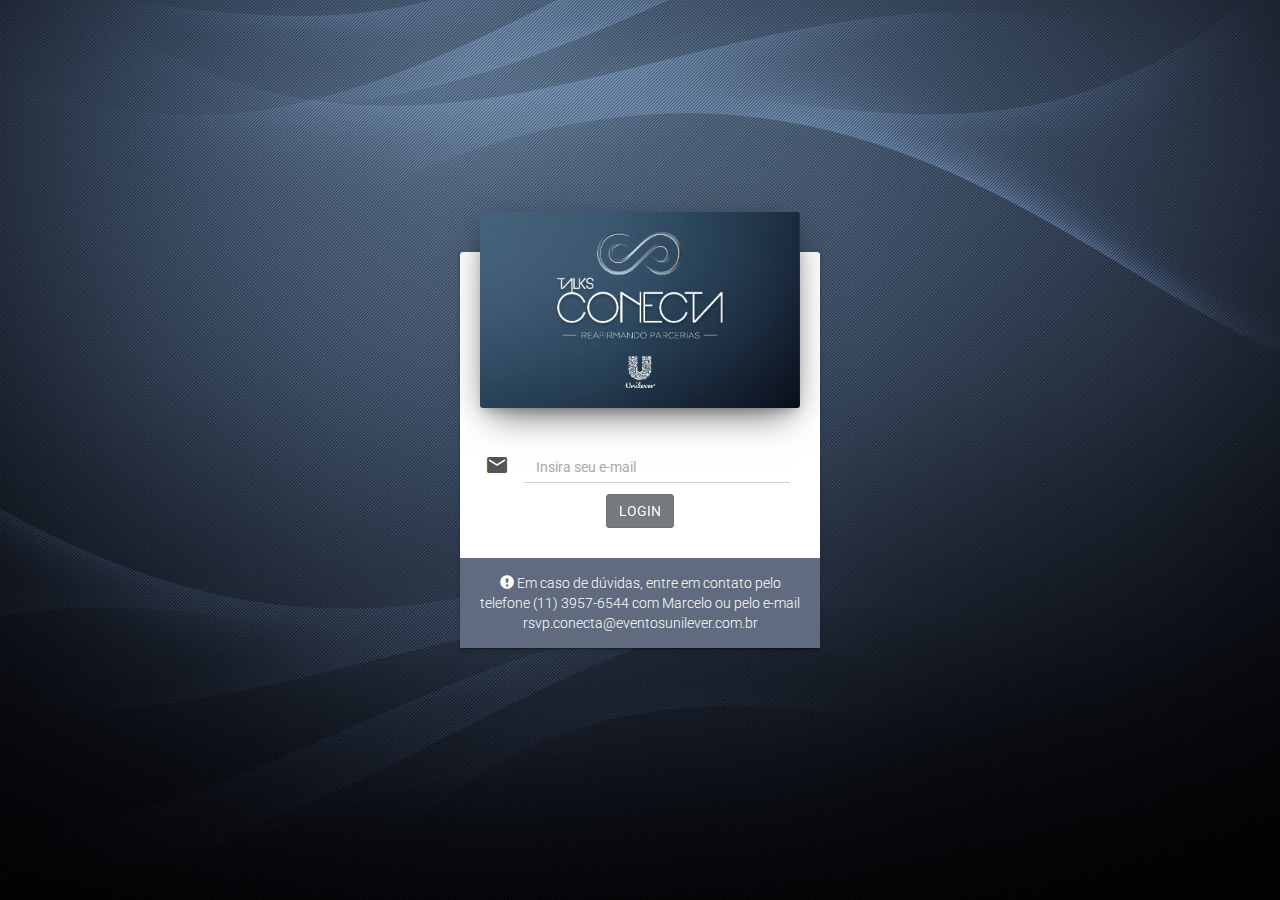
==== commit c58b744e: "Upload" ====
--- a/index.html
+++ b/index.html
@@ -8,7 +8,7 @@
     }(window, document, 'script', 'https://www.google-analytics.com/analytics.js', 'ga');
 
     ga('create', 'UA-XXXXX-X');
-    ga('send', 'pageview');</script> <script src="scripts/vendor.8c50f8a7.js"></script> <script src="scripts/scripts.a1f3403b.js"></script> <!-- <script>
+    ga('send', 'pageview');</script> <script src="scripts/vendor.8c50f8a7.js"></script> <script src="scripts/scripts.6204883a.js"></script> <!-- <script>
     if (location.hostname === "localhost" || location.hostname === "127.0.0.1") {
       alert('asdasd')
       document.write('<script src="https://' + (location.host || 'localhost').split(':')[0] + ':9000/livereload.js"></' + 'script>')
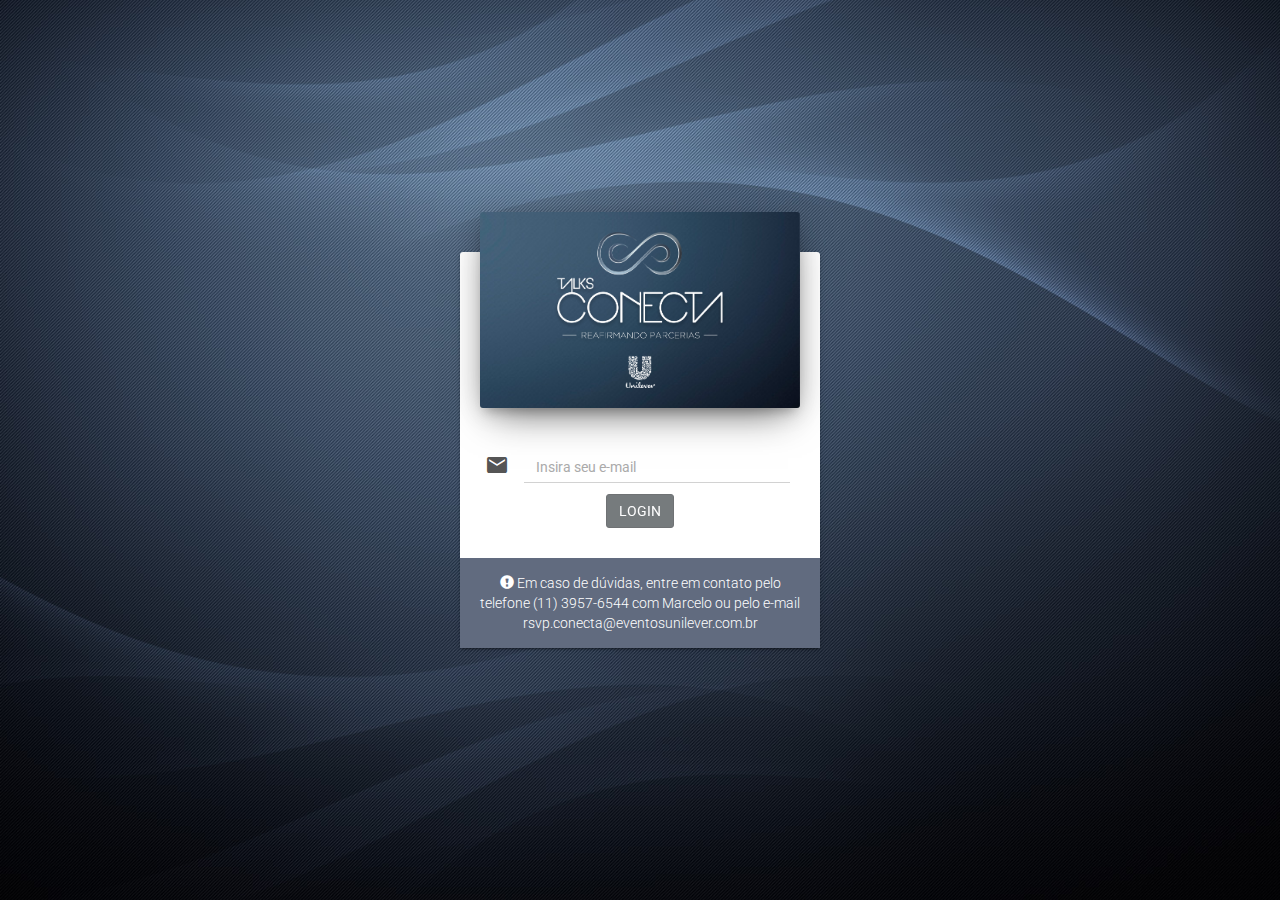
==== commit f9f4ea6f: "Upload" ====
--- a/index.html
+++ b/index.html
@@ -8,7 +8,7 @@
     }(window, document, 'script', 'https://www.google-analytics.com/analytics.js', 'ga');
 
     ga('create', 'UA-XXXXX-X');
-    ga('send', 'pageview');</script> <script src="scripts/vendor.8c50f8a7.js"></script> <script src="scripts/scripts.6204883a.js"></script> <!-- <script>
+    ga('send', 'pageview');</script> <script src="scripts/vendor.8c50f8a7.js"></script> <script src="scripts/scripts.5e82d6d0.js"></script> <!-- <script>
     if (location.hostname === "localhost" || location.hostname === "127.0.0.1") {
       alert('asdasd')
       document.write('<script src="https://' + (location.host || 'localhost').split(':')[0] + ':9000/livereload.js"></' + 'script>')
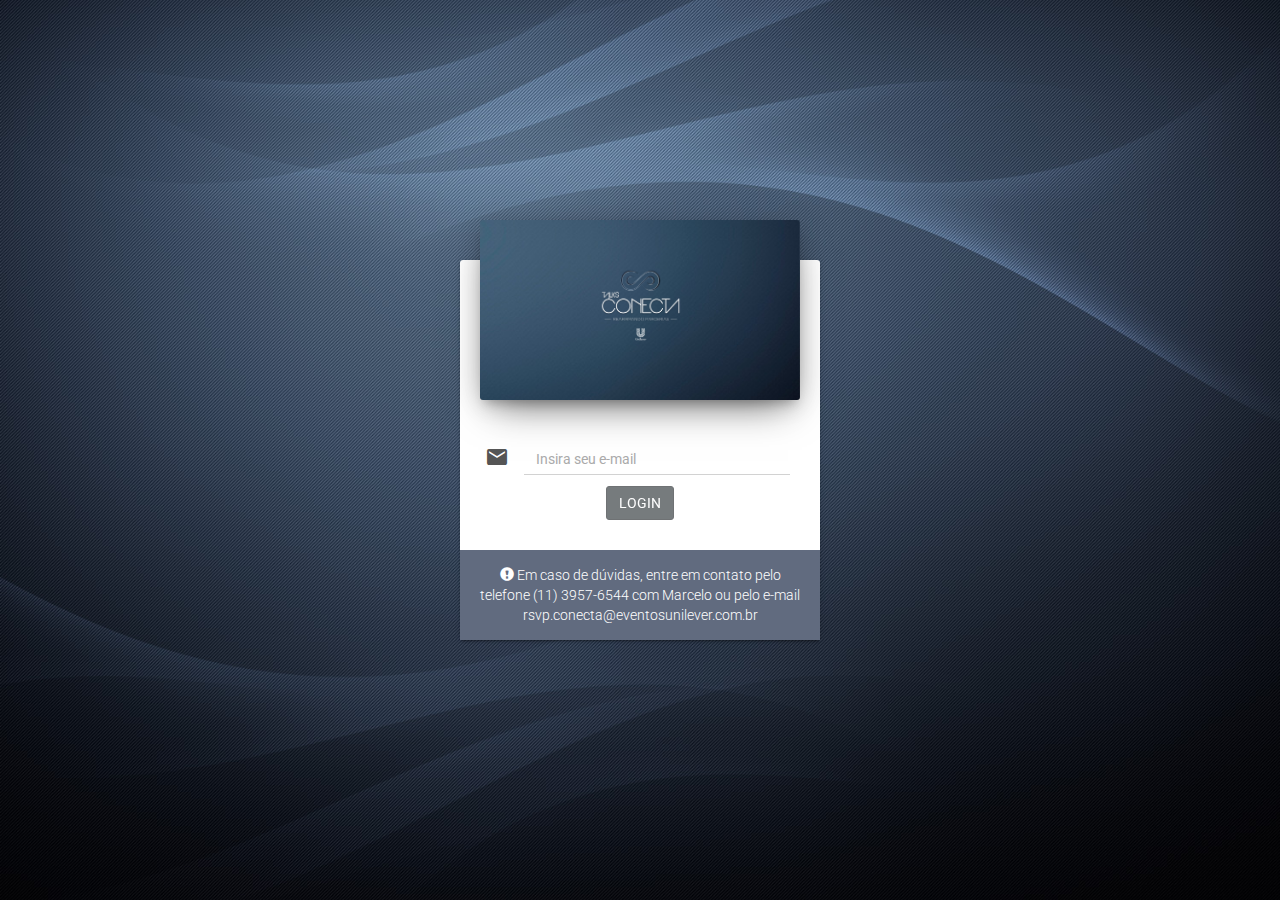
==== commit df4e8cc2: "Upload" ====
--- a/index.html
+++ b/index.html
@@ -8,7 +8,7 @@
     }(window, document, 'script', 'https://www.google-analytics.com/analytics.js', 'ga');
 
     ga('create', 'UA-XXXXX-X');
-    ga('send', 'pageview');</script> <script src="scripts/vendor.8c50f8a7.js"></script> <script src="scripts/scripts.5e82d6d0.js"></script> <!-- <script>
+    ga('send', 'pageview');</script> <script src="scripts/vendor.8c50f8a7.js"></script> <script src="scripts/scripts.71427aab.js"></script> <!-- <script>
     if (location.hostname === "localhost" || location.hostname === "127.0.0.1") {
       alert('asdasd')
       document.write('<script src="https://' + (location.host || 'localhost').split(':')[0] + ':9000/livereload.js"></' + 'script>')
